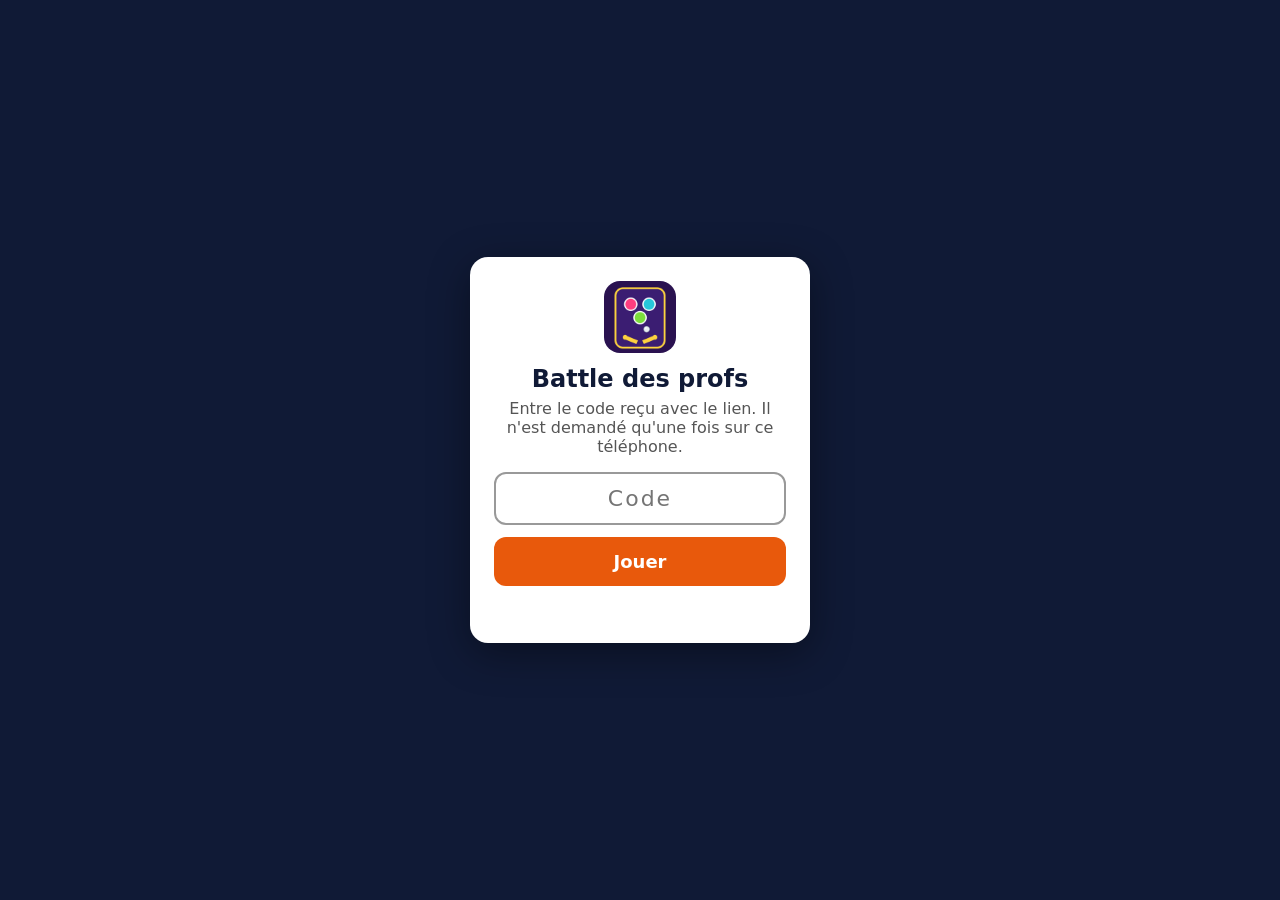
==== battle/index.html @ 33a09977 "Flipper : le bouton TILT devient un vrai TILT (1 s entre deux coups, ATTENTION au 3e en 5 s, TILT au" ====
<!doctype html>
<html lang="fr">
<head>
<script src="acces.js"></script>
<script src="installer.js"></script>
<meta charset="utf-8">
<meta name="viewport" content="width=device-width,initial-scale=1,viewport-fit=cover,maximum-scale=1,user-scalable=no">
<title>Battle des profs</title>
<meta name="theme-color" content="#101a36">
<link rel="manifest" href="manifest.webmanifest">
<link rel="icon" href="../icones/battle-192.png">
<link rel="apple-touch-icon" href="../icones/battle-180.png">
<meta name="apple-mobile-web-app-capable" content="yes">
<meta name="mobile-web-app-capable" content="yes">
<meta name="apple-mobile-web-app-title" content="Battle profs">
<style>
html,body,button,a,input,label,select{touch-action:manipulation}
:root{--fond:#101a36;--panneau:rgba(16,26,54,.92);--jaune:#ffd23f;--rouge:#ef3e4a;--vert:#2ec27e;--bleu:#3a86ff;--clair:#f4f1e8;--gris:#9aa6c4}
*{box-sizing:border-box}
html,body{margin:0;height:100%;overflow:hidden;overscroll-behavior:none;background:var(--fond);color:var(--clair);font:16px/1.35 system-ui,-apple-system,"Segoe UI",sans-serif;-webkit-user-select:none;user-select:none;-webkit-touch-callout:none}
body{position:fixed;inset:0}
canvas#jeu{position:fixed;inset:0;width:100%;height:100%;display:block;touch-action:none}
#sonde{position:fixed;top:0;left:0;padding-top:env(safe-area-inset-top);padding-bottom:env(safe-area-inset-bottom);visibility:hidden;pointer-events:none}
button,input{font:inherit;color:inherit}
button{cursor:pointer;-webkit-tap-highlight-color:transparent}
.ecran{position:fixed;inset:0;overflow-y:auto;-webkit-overflow-scrolling:touch;touch-action:pan-y;background:radial-gradient(circle at 50% 18%,rgba(44,78,170,.94),rgba(10,16,38,.96) 65%);padding:calc(env(safe-area-inset-top) + 8px) 16px calc(env(safe-area-inset-bottom) + 24px);display:none;text-align:center;z-index:5}
.ecran.on{display:block}
.boite{max-width:440px;margin:0 auto}
.eps-retour{display:inline-block;padding:6px 0;font:600 14px system-ui,-apple-system,sans-serif;color:var(--gris);text-decoration:none;float:left}
h1.titre{clear:both;margin:14px 0 0;font-size:40px;line-height:1;font-weight:900;letter-spacing:-.02em;text-transform:uppercase;color:var(--jaune);text-shadow:0 3px 0 #c2410c,0 6px 14px rgba(0,0,0,.5);transform:rotate(-3deg);animation:tampon .6s cubic-bezier(.2,1.6,.4,1) both}
.defi{margin:10px 0 6px;font-weight:700;color:var(--clair);opacity:.9}
.defi b{background:var(--rouge);color:#fff;padding:2px 8px;border-radius:999px;font-size:13px;letter-spacing:.04em;text-transform:uppercase;margin-right:6px}
@keyframes tampon{from{transform:scale(2.4) rotate(-12deg);opacity:0}to{transform:scale(1) rotate(-3deg);opacity:1}}
.boss{position:relative;margin:18px auto 10px;padding:16px 12px 14px;border-radius:22px;background:linear-gradient(160deg,#2b3a6b,#16224a);border:3px solid var(--jaune);box-shadow:0 10px 30px rgba(0,0,0,.45);animation:chute .8s .2s cubic-bezier(.2,1.5,.4,1) both}
@keyframes chute{from{transform:translateY(-120%) rotate(8deg);opacity:0}to{transform:none;opacity:1}}
.boss .lbl{font-weight:900;letter-spacing:.08em;color:var(--rouge);background:var(--jaune);display:inline-block;padding:3px 12px;border-radius:8px;transform:rotate(-2deg);animation:clign 1s 1s steps(2) infinite}
@keyframes clign{50%{background:#fff}}
.photo{width:132px;height:132px;border-radius:50%;object-fit:cover;border:5px solid var(--jaune);background:#fff;display:block;margin:12px auto 6px;box-shadow:0 0 0 6px rgba(255,210,63,.25)}
.boss .photo{animation:tourne 1s .6s cubic-bezier(.2,1.4,.4,1) both}
@keyframes tourne{from{transform:rotate(-540deg) scale(0)}to{transform:none}}
.couronne{position:absolute;left:50%;top:38px;font-size:40px;transform:translateX(-50%) rotate(-12deg);animation:couronne 1.6s 1.3s ease-in-out infinite both;z-index:2}
@keyframes couronne{0%,100%{transform:translate(-50%,0) rotate(-12deg)}50%{transform:translate(-50%,-8px) rotate(10deg)}}
.boss .nom{font-size:24px;font-weight:900;margin-top:4px;word-break:break-word}
.boss .sc{font-size:20px;font-weight:800;color:var(--jaune)}
.top{list-style:none;margin:8px auto 0;padding:0;text-align:left}
.top li{display:flex;gap:10px;align-items:center;padding:8px 12px;margin:6px 0;border-radius:12px;background:rgba(255,255,255,.08);animation:glisse .4s both}
.top li .rg{font-weight:900;width:26px;color:var(--jaune)}
.top li .n{flex:1;min-width:0;overflow:hidden;text-overflow:ellipsis;white-space:nowrap;font-weight:700}
.top li .s{font-weight:800;font-variant-numeric:tabular-nums}
.top li .d{font-size:12px;color:var(--gris);width:40px;text-align:right}
@keyframes glisse{from{transform:translateX(-40px);opacity:0}to{transform:none;opacity:1}}
.etat{font-size:13px;color:var(--gris);margin:8px 0}
.gros{display:block;width:100%;margin:14px 0 6px;padding:16px;border:0;border-radius:18px;background:var(--rouge);color:#fff;font-size:26px;font-weight:900;letter-spacing:.06em;box-shadow:0 6px 0 #9b1c26,0 10px 20px rgba(0,0,0,.4);text-transform:uppercase}
.gros:active{transform:translateY(4px);box-shadow:0 2px 0 #9b1c26}
.gros.pulse{animation:pulse 1.2s ease-in-out infinite}
@keyframes pulse{50%{transform:scale(1.04)}}
.btn{display:block;width:100%;margin:8px 0;padding:13px;border-radius:14px;border:2px solid rgba(255,255,255,.2);background:rgba(255,255,255,.08);font-weight:800;font-size:17px}
.btn.jaune{background:var(--jaune);color:#2a1a00;border-color:var(--jaune)}
.btn.vert{background:var(--vert);color:#fff;border-color:var(--vert)}
.btn:active{transform:scale(.97)}
.btn[disabled]{opacity:.5}
.aide{font-size:13px;color:var(--gris);margin:10px 0 0}
h2{font-size:15px;letter-spacing:.1em;text-transform:uppercase;color:var(--gris);margin:18px 0 4px}
.champ{width:100%;padding:13px 14px;border-radius:14px;border:2px solid rgba(255,255,255,.25);background:rgba(0,0,0,.25);font-size:18px;font-weight:700;text-align:center;-webkit-user-select:text;user-select:text}
.score-fin{font-size:46px;font-weight:900;color:var(--jaune);text-shadow:0 3px 0 #c2410c;margin:4px 0;font-variant-numeric:tabular-nums}
#dieu-ecran{background:radial-gradient(circle at 50% 12%,rgba(255,210,63,.35),rgba(30,60,140,.94) 45%,rgba(6,10,30,.97) 80%)}
.dieu-titre{color:#ffe9a8;text-shadow:0 0 18px rgba(255,210,63,.8),0 3px 0 #7a5a00;animation:tampon .7s cubic-bezier(.2,1.6,.4,1) both}
.dieu-eclair{font-size:64px;line-height:1;margin:6px 0;filter:drop-shadow(0 0 14px #7fd8ff);animation:pulse 1.2s ease-in-out infinite}
.dieu-reste{margin:6px 0 14px;font-weight:700;color:#dfe8ff}
.dieu-choix{display:grid;gap:10px}
.dieu-choix button{display:block;width:100%;padding:13px 14px;border-radius:16px;border:2px solid rgba(255,255,255,.3);background:rgba(255,255,255,.1);color:#fff;text-align:left}
.dieu-choix button b{display:block;font-size:20px;font-weight:900}.dieu-choix button small{display:block;font-size:14px;opacity:.85;margin-top:2px}
.dieu-choix .m-nuit{border-color:#ff2bd6;background:linear-gradient(90deg,rgba(255,43,214,.25),rgba(0,229,255,.2))}
.dieu-choix .m-goth{border-color:#b26bff;background:rgba(60,20,90,.55)}
.dieu-choix .m-valh{border-color:#ffd23f;background:linear-gradient(90deg,rgba(255,210,63,.25),rgba(127,216,255,.18))}
.dieu-choix button:active{transform:scale(.97)}
.bandeau{font-size:34px;font-weight:900;text-transform:uppercase;margin:24px 0 4px;line-height:1.05}
.bandeau.boss-n{color:var(--jaune);animation:tampon .7s cubic-bezier(.2,1.6,.4,1) both,arcenciel 1.5s .7s linear infinite}
@keyframes arcenciel{0%,100%{color:var(--jaune)}33%{color:#7cf}66%{color:#ff8fab}}
.msg{margin:10px 0;padding:10px;border-radius:12px;background:rgba(255,255,255,.1);font-weight:700}
.msg.ok{background:rgba(46,194,126,.25)}
.msg.ko{background:rgba(239,62,74,.25)}
.scene{position:relative;height:272px;margin:16px 0 6px}
.bulle{position:absolute;left:50%;top:0;transform:translateX(-50%);background:#fff;color:#1b1b1b;font-weight:900;font-size:19px;padding:10px 16px;border-radius:18px;max-width:300px;width:max-content;animation:bulle .5s .5s cubic-bezier(.2,1.6,.4,1) both;z-index:2}
.bulle:after{content:"";position:absolute;left:50%;bottom:-12px;border:12px solid transparent;border-top-color:#fff;border-bottom:0;margin-left:-12px}
@keyframes bulle{from{transform:translateX(-50%) scale(0)}to{transform:translateX(-50%) scale(1)}}
.moqueur{position:absolute;left:50%;top:78px;margin-left:-80px;width:160px;height:160px;animation:rebond .7s cubic-bezier(.3,0,.7,1) infinite alternate}
.moqueur .photo{width:160px;height:160px;margin:0;animation:gigote 1.4s ease-in-out infinite}
@keyframes rebond{from{transform:translateY(-20px)}to{transform:translateY(12px) scaleY(.92)}}
@keyframes gigote{0%{transform:rotate(-14deg)}25%{transform:rotate(12deg) scale(1.05)}50%{transform:rotate(-8deg)}70%{transform:rotate(360deg)}100%{transform:rotate(346deg)}}
.langue{position:absolute;left:50%;top:180px;font-size:34px;transform:translateX(-50%);animation:gigote 1s infinite}
.manque{color:var(--gris);font-weight:700}
.apercu{width:120px;height:120px;border-radius:50%;object-fit:cover;border:4px solid var(--jaune);margin:10px auto;display:none}
.photo-btn{position:relative;overflow:hidden}
.photo-btn input{position:absolute;inset:0;opacity:0;width:100%;height:100%}
#confettis{position:fixed;inset:0;pointer-events:none;z-index:6}
.recup{position:fixed;left:16px;right:16px;bottom:24px;z-index:50;background:#12352b;color:#fff;font-weight:700;text-align:center;padding:14px 16px;border-radius:14px;box-shadow:0 8px 24px #0008}
#pause{position:fixed;right:calc(env(safe-area-inset-right) + 8px);top:calc(env(safe-area-inset-top) + 8px);z-index:3;width:42px;height:42px;border-radius:12px;border:2px solid rgba(255,255,255,.25);background:rgba(16,26,54,.6);font-weight:900;font-size:16px;display:none}
/* bouton LANCER : petit, collé au bord droit (zone du couloir du lanceur), visible seulement quand une bille attend au lanceur */
#lancer{position:fixed;right:calc(env(safe-area-inset-right) + 3px);bottom:calc(env(safe-area-inset-bottom) + 3px);z-index:3;width:50px;height:50px;padding:0;border-radius:50%;border:2.5px solid #fff;background:radial-gradient(circle at 35% 30%,#ff8a95,#d61f2e 60%,#7a0f19);color:#fff;font-weight:900;font-size:9.5px;letter-spacing:-.01em;box-shadow:0 4px 0 #5a0a12,0 6px 14px rgba(0,0,0,.5);display:none;touch-action:none;-webkit-user-select:none;user-select:none;animation:pulse 1s ease-in-out infinite;line-height:1}
#tilt{position:fixed;z-index:3;display:none;width:70px;height:32px;margin:-16px 0 0 -35px;padding:0;border-radius:16px;border:2px solid rgba(255,255,255,.35);background:rgba(16,26,54,.7);color:#ffd23f;font-weight:900;font-size:14px;letter-spacing:.08em;touch-action:none}
#pause[style*="block"] ~ #tilt{display:block}
#tilt:active{background:#ffd23f;color:#101a36}
.quitter{margin:10px 0;padding:12px;border-radius:14px;background:rgba(255,210,63,.15);border:2px solid #ffd23f;text-align:center;font-weight:800}
.quitter .row{display:flex;gap:8px}.quitter .btn{margin:8px 0 0}
#lancer small{display:block;font-size:13px;margin-bottom:1px}
#lancer.charge{animation:none;transform:translateY(3px) scale(.95);box-shadow:0 1px 0 #5a0a12}
.cache{display:none!important}
/* les 3 boss à battre (accueil) et choix roi / reine (fin de partie) */
.boss3{margin:16px auto 6px;animation:chute .8s .2s cubic-bezier(.2,1.5,.4,1) both}
.boss3>.lbl{font-weight:900;letter-spacing:.08em;color:var(--rouge);background:var(--jaune);display:inline-block;padding:3px 12px;border-radius:8px;transform:rotate(-2deg);animation:clign 1s 1s steps(2) infinite}
.carte{position:relative;border-radius:20px;background:linear-gradient(160deg,#2b3a6b,#16224a);border:3px solid var(--bord,#9aa6c4);box-shadow:0 8px 22px rgba(0,0,0,.45);padding:6px 6px 10px;min-width:0}
.carte.r1{--bord:#ffd23f;margin:10px auto 10px;max-width:270px}
/* Accueil « L'ascension » (maquette 2 choisie par Kevin) : un chemin monte du garde au roi, Jouer collé en bas */
#accueil{background:linear-gradient(180deg,#2a0f3d 0,#4a1230 35%,#12040b 85%);padding-bottom:calc(env(safe-area-inset-bottom) + 100px)}
#accueil .haut{display:flex;justify-content:space-between;align-items:center;min-height:32px}
#accueil .eps-retour{float:none;padding:2px 0;font-size:13px;color:#ffd9c2}
#accueil #partage{border:0;border-radius:999px;padding:7px 12px;background:rgba(255,255,255,.14);color:#fff;font:800 13px system-ui,-apple-system,sans-serif}
#accueil .haut{position:relative}
#accueil #recomp{border:0;border-radius:999px;padding:7px 12px;background:rgba(255,210,63,.2);color:#ffd23f;font:800 13px system-ui,-apple-system,sans-serif;cursor:pointer}
#partage-menu{position:absolute;right:0;top:calc(100% + 6px);z-index:7;display:flex;flex-direction:column;gap:6px;padding:8px;border-radius:16px;background:#fff;box-shadow:0 10px 30px rgba(0,0,0,.45);min-width:190px}
#partage-menu[hidden]{display:none}
#partage-menu button,#partage-menu a{display:block;border:0;border-radius:10px;padding:11px 14px;text-align:left;font:800 15px system-ui,-apple-system,sans-serif;text-decoration:none;color:#2a0f3d;background:#f4eef8}
#partage-menu .wa{background:#25d366;color:#06301a}
#partage-menu .ins{background:#e8590c;color:#fff}
#accueil #partage i{display:inline-block;width:14px;height:14px;border-radius:50%;background:#25d366;vertical-align:-2px;margin-right:6px}
#accueil h1.titre{margin:8px 0 0;font-size:30px;color:#fff;transform:none;text-shadow:0 4px 0 #7d1019;animation:none}
#accueil .defi{margin:6px 0 0;font-size:13px;font-weight:800;color:var(--jaune);letter-spacing:.14em;text-transform:uppercase;opacity:1}
#accueil .etat{margin:4px 0 0;font-size:12px}
#accueil .etat:empty{display:none}
/* Accueil « L'ascension » (Kevin) : vrai petit chemin dans un décor fantasy sombre, du garde jusqu'au château */
/* Accueil « L'ascension » (Kevin) : tout tient sur un écran ; décor dessiné à la taille réelle (--k = échelle), titre dans le décor */
#accueil.decor{padding-bottom:0}
#accueil.decor h1.titre,#accueil.decor .defi{display:none}
#accueil.decor .etat{position:fixed;left:0;right:0;bottom:calc(env(safe-area-inset-bottom) + 84px);z-index:6;margin:0;color:#e9d8ff;text-shadow:0 1px 3px #000}
.chemin{position:relative;margin:2px -16px 0;overflow:hidden;animation:chute .8s .2s cubic-bezier(.2,1.5,.4,1) both;--k:1}
.chemin svg.decor{position:absolute;inset:0;width:100%;height:100%}
.chemin .ttl{position:absolute;left:0;right:0;top:calc(2px * var(--k));z-index:1;text-align:center;pointer-events:none}
.chemin .ttl b{display:block;font:900 calc(30px * var(--k))/1 system-ui,-apple-system,sans-serif;letter-spacing:.01em;text-transform:uppercase;color:#ffe7b0;text-shadow:0 3px 0 #5a0f14,0 0 18px rgba(255,110,40,.55)}
.chemin .ttl span{display:block;margin-top:calc(5px * var(--k));font:800 calc(12.5px * var(--k)) system-ui,-apple-system,sans-serif;letter-spacing:.16em;text-transform:uppercase;color:var(--jaune);text-shadow:0 1px 3px #000}
.chemin .torche{position:absolute;width:calc(8px * var(--k));height:calc(22px * var(--k));margin:calc(-22px * var(--k)) 0 0 calc(-4px * var(--k));background:linear-gradient(#5a3a1a,#2a1a0a);border-radius:2px}
.chemin .torche::before{content:"";position:absolute;left:50%;top:-12px;width:12px;height:16px;margin-left:-6px;border-radius:50% 50% 45% 45%;background:radial-gradient(circle at 50% 70%,#fff3b0,#ffb020 45%,#e5420f 75%,transparent 80%);filter:drop-shadow(0 0 8px #ff8a20);animation:flamme .35s ease-in-out infinite alternate}
.chemin .torche::after{content:"";position:absolute;left:50%;top:-30px;width:70px;height:70px;margin-left:-35px;border-radius:50%;background:radial-gradient(rgba(255,150,40,.32),transparent 65%);pointer-events:none}
@keyframes flamme{to{transform:scale(1.12,.9) rotate(4deg)}}
.chemin .b{position:absolute;display:flex;align-items:center;z-index:2}
.chemin canvas{display:block;filter:drop-shadow(0 8px 10px rgba(0,0,0,.55));animation:flotte 2.4s ease-in-out infinite}
.chemin .b1{top:calc(58px * var(--k));left:0;flex-direction:column}
.chemin .b2{top:calc(378px * var(--k));right:8px;flex-direction:row-reverse}
.chemin .b3{top:calc(562px * var(--k));left:8px}
.chemin .tag{zoom:max(.72,var(--k))}
.chemin .b2 canvas{animation-delay:-.8s}.chemin .b3 canvas{animation-delay:-1.6s}
.chemin .b1{--c:#ffd23f;--t:#5a3a00}.chemin .b2{--c:#ff8c1a;--t:#fff}.chemin .b3{--c:#c9d1de;--t:#26304a}
.chemin canvas{background:radial-gradient(circle at 50% 55%,color-mix(in srgb,var(--c) 45%,transparent),transparent 62%)}
/* étiquettes : petites, titre du personnage dans un bandeau couleur du rang assombrie, n° en médaille */
.chemin .tag{position:relative;background:#fbf4ea;color:#2a0f3d;border:2px solid var(--c);border-radius:11px;padding:0 0 4px;text-align:center;box-shadow:0 6px 0 rgba(0,0,0,.35),0 0 18px color-mix(in srgb,var(--c) 40%,transparent);min-width:96px;max-width:130px}
.chemin .b1 .tag{margin-top:-16px;min-width:120px}
.chemin .vide .tag{opacity:.85;border-style:dashed}
.chemin .tag em{position:absolute;z-index:2;left:-10px;top:-10px;width:22px;height:22px;border-radius:50%;background:var(--c);color:var(--t);border:2px solid #fff;font:900 11px/18px system-ui,-apple-system,sans-serif;font-style:normal;box-shadow:0 3px 8px rgba(0,0,0,.4)}
.chemin .tag i{display:block;margin-bottom:3px;padding:4px 8px 3px 13px;border-radius:9px 9px 0 0;background:linear-gradient(color-mix(in srgb,var(--c) 72%,#000),color-mix(in srgb,var(--c) 42%,#000));color:#fff4e0;font:900 13px/1.05 Georgia,"Times New Roman",serif;font-style:normal;text-transform:uppercase;letter-spacing:.06em;text-shadow:0 1px 2px #000}
.chemin .b1 .tag i{font-size:16px;padding-left:10px}
.chemin .tag b{display:block;padding:0 7px;font-size:13px;font-weight:900;line-height:1.1;word-break:break-word}.chemin .b1 .tag b{font-size:15px}
/* intronisation : le nouveau boss bat les boss un par un sur le chemin, puis prend la place du dernier battu */
.intro-calque{position:absolute;inset:0;z-index:5;pointer-events:none}
.chemin .chateau{position:absolute;right:6px;top:calc(60px * var(--k));width:calc(150px * var(--k));height:calc(180px * var(--k));z-index:1;border:0;background:transparent;-webkit-tap-highlight-color:transparent}
.chemin .rumeur{position:absolute;right:10px;top:calc(250px * var(--k));z-index:4;max-width:220px;padding:8px 12px;border-radius:12px;background:rgba(20,6,30,.92);border:2px solid #b26bff;color:#e9d8ff;font:800 13px/1.3 system-ui,-apple-system,sans-serif;text-align:center;box-shadow:0 0 18px rgba(178,107,255,.5);animation:glisse .3s both}
.chemin .rumeur small{font-weight:700;color:#c9a8f0}
.chemin .secret-btn{position:absolute;right:calc(20px * var(--k));top:calc(232px * var(--k));z-index:3;padding:5px 10px;border-radius:999px;border:2px solid #ffcf4a;background:rgba(30,12,4,.9);color:#ffe9a8;font:900 12px system-ui,-apple-system,sans-serif;box-shadow:0 0 14px rgba(255,207,74,.55);animation:pulse 1.6s ease-in-out infinite}
.chemin .secret-btn.dieu{border-color:#7fd8ff;color:#dff4ff;box-shadow:0 0 14px rgba(127,216,255,.6)}
.chemin .secret{position:absolute;left:50%;top:50%;transform:translate(-50%,-50%);z-index:8;width:min(320px,88%);max-height:72%;overflow:auto;padding:14px 14px 10px;border-radius:16px;background:rgba(18,8,4,.96);border:2px solid #ffcf4a;color:#fff3d6;font:700 14px/1.3 system-ui,-apple-system,sans-serif;box-shadow:0 0 30px rgba(255,207,74,.45)}
.chemin .secret.dieu{border-color:#7fd8ff;box-shadow:0 0 30px rgba(127,216,255,.5)}
.chemin .secret h3{margin:0 0 10px;text-align:center;font:900 18px Georgia,"Times New Roman",serif;color:#ffcf4a}
.chemin .secret.dieu h3{color:#7fd8ff}
.chemin .secret .l{display:flex;align-items:center;gap:8px;padding:6px 8px;border-radius:10px}
.chemin .secret .l:nth-child(even){background:rgba(255,255,255,.05)}
.chemin .secret .l em{font-style:normal;min-width:30px;text-align:center;font-weight:900;color:#ffcf4a}
.chemin .secret .l b{flex:1;overflow:hidden;text-overflow:ellipsis;white-space:nowrap}
.chemin .secret .l span{font-weight:900;color:#ffe9a8}
.chemin .secret .l.moi{background:rgba(255,207,74,.18);outline:1px solid rgba(255,207,74,.6)}
.chemin .secret .sep{margin:10px 0 4px;font:900 11px system-ui,sans-serif;letter-spacing:.08em;text-transform:uppercase;color:#c9a888;text-align:center}
.chemin .secret small{display:block;margin-top:10px;text-align:center;color:#c9a888;font-weight:700}
.chemin .secret button{display:block;margin:10px auto 0;padding:8px 22px;border-radius:999px;border:0;background:#ffcf4a;color:#2a1408;font:900 14px system-ui,sans-serif}
.heros{position:absolute;left:0;top:0;display:flex;flex-direction:column;align-items:center;will-change:transform}
.heros canvas{animation:none;background:radial-gradient(circle at 50% 55%,rgba(255,240,170,.55),transparent 62%);filter:drop-shadow(0 0 14px rgba(255,220,120,.8)) drop-shadow(0 8px 10px rgba(0,0,0,.55))}
.heros b{position:relative;margin-top:-10px;padding:3px 10px;border-radius:999px;background:#ffd23f;color:#2a0f3d;font:900 13px system-ui,-apple-system,sans-serif;box-shadow:0 3px 0 #7a5200;white-space:nowrap}
.i-bul{position:absolute;max-width:190px;transform:translate(-50%,-100%);background:linear-gradient(180deg,#fbf0d4,#efdcae);color:#3a1d08;border:2px solid #6b4416;border-radius:10px;padding:6px 10px;font:italic 800 13.5px/1.2 Georgia,"Times New Roman",serif;text-align:center;box-shadow:0 4px 0 rgba(0,0,0,.4)}
.i-bul::after{content:"";position:absolute;left:50%;bottom:-8px;margin-left:-6px;border:6px solid transparent;border-top-color:#6b4416;border-bottom:0}
.i-boom{position:absolute;transform:translate(-50%,-50%);font:900 30px/1 Georgia,"Times New Roman",serif;color:#fff2a8;-webkit-text-stroke:2px #3a0a0a;text-shadow:0 4px 0 #3a0a0a,0 0 20px var(--c,#ff8a20);white-space:nowrap;letter-spacing:.02em}
.i-ecl{position:absolute;width:8px;height:8px;margin:-4px 0 0 -4px;border-radius:50%;background:var(--c,#ffd23f);box-shadow:0 0 8px var(--c,#ffd23f)}
.i-annonce{position:absolute;left:50%;top:46%;transform:translate(-50%,-50%);width:86%;text-align:center;font:900 26px/1.05 Georgia,"Times New Roman",serif;text-transform:uppercase;color:#ffe7b0;text-shadow:0 3px 0 #5a0f14,0 0 22px rgba(255,110,40,.8)}
.i-annonce small{display:block;margin-top:6px;font:800 13px system-ui,-apple-system,sans-serif;letter-spacing:.14em;color:var(--jaune)}
.i-passer{position:fixed;left:50%;bottom:calc(env(safe-area-inset-bottom) + 96px);transform:translateX(-50%);z-index:9;pointer-events:auto;border:2px solid #2a0f3d;border-radius:999px;padding:12px 26px;background:#ffd23f;color:#2a0f3d;font:900 17px system-ui,-apple-system,sans-serif;letter-spacing:.03em;box-shadow:0 5px 0 #b38a00,0 10px 24px rgba(0,0,0,.55);white-space:nowrap} /* Kevin (04/11/2026) : gros bouton bien visible pour passer l'animation */
.i-passer:active{transform:translateX(-50%) translateY(3px);box-shadow:0 2px 0 #b38a00}
.i-couronne{position:absolute;font-size:34px;line-height:1;transform:translate(-50%,-50%)}
.i-proj{position:absolute;font-size:30px;line-height:1;transform:translate(-50%,-50%);filter:drop-shadow(0 3px 3px rgba(0,0,0,.5))}
.i-coiffe{position:absolute;filter:drop-shadow(0 6px 6px rgba(0,0,0,.5))}
.i-onde{position:absolute;width:60px;height:60px;border-radius:50%;border:4px solid #fff;box-shadow:0 0 14px #fff;transform:translate(-50%,-50%)}
.i-sceau{position:absolute;padding:9px 16px 9px 14px;border-radius:3px;background:linear-gradient(180deg,#f7e9c4,#e6cc92);color:#5a0f14;border:2px solid #7a5222;font:900 17px/1 Georgia,"Times New Roman",serif;letter-spacing:.12em;text-align:center;box-shadow:0 6px 0 rgba(0,0,0,.35),inset 0 0 12px rgba(122,82,34,.35);transform:translate(-50%,-50%)}
.i-sceau::after{content:"⚔";position:absolute;right:-14px;bottom:-12px;width:28px;height:28px;border-radius:50%;background:radial-gradient(circle at 40% 35%,#d4343f,#8a0f18 70%);color:#ffd9a0;font-size:14px;line-height:28px;letter-spacing:0;box-shadow:0 2px 4px rgba(0,0,0,.5)}
.i-taille{position:absolute;width:110px;height:110px;border-radius:50%;border-top:7px solid #fff;border-left:3px solid transparent;filter:drop-shadow(0 0 6px #bfe3ff) drop-shadow(0 0 14px #7fc4ff)}
.i-ver{position:absolute;border-radius:50%;border:8px solid #b9803f;background:radial-gradient(circle,#120603 0 40%,transparent 41%),repeating-conic-gradient(#f4e8cc 0 7deg,#6e3514 7deg 16deg);box-shadow:0 0 0 6px #d9a55a,0 10px 24px rgba(0,0,0,.6)}
.i-confetti{position:absolute;width:8px;height:12px;border-radius:2px}
.chemin .b.nouveau canvas{animation:sacre 1.1s ease-in-out 3,flotte 2.4s ease-in-out 3.3s infinite}
@keyframes sacre{50%{filter:drop-shadow(0 0 22px #ffd23f) drop-shadow(0 8px 10px rgba(0,0,0,.55));transform:scale(1.06)}}
.chemin .tag span{font-size:10.5px;font-weight:800;color:#7a4a5a;font-variant-numeric:tabular-nums}
.barre{position:fixed;left:0;right:0;bottom:0;z-index:6;padding:12px 16px calc(env(safe-area-inset-bottom) + 14px);background:linear-gradient(transparent,rgba(20,6,20,.85) 30%)}
.barre .gros{max-width:440px;margin:0 auto;background:var(--jaune);color:#2a0f3d;font-size:24px;letter-spacing:.08em;box-shadow:0 6px 0 #b38a00,0 12px 24px rgba(0,0,0,.4)}
.barre .gros:active{box-shadow:0 2px 0 #b38a00}
/* Kevin (04/11/2026) : Jouer à gauche, Classement général à droite */
.barre .deux{display:flex;gap:10px;max-width:440px;margin:0 auto}
.barre .deux .gros{flex:1 1 0;min-width:0;margin:0;display:flex;align-items:center;justify-content:center;min-height:60px;padding:8px 6px}
#general{background:#3a1452;color:#ffd23f;border:2px solid #ffd23f;font-size:15px;line-height:1.1;letter-spacing:.04em;box-shadow:0 6px 0 #1c0628,0 12px 24px rgba(0,0,0,.4)}
#general:active{box-shadow:0 2px 0 #1c0628}
#maj-ecran{position:fixed;inset:0;z-index:22;display:flex;align-items:center;justify-content:center;padding:calc(env(safe-area-inset-top) + 12px) 14px calc(env(safe-area-inset-bottom) + 12px);background:rgba(10,3,14,.8)}
#maj-ecran[hidden]{display:none}
#maj-ecran .cadre{width:min(400px,100%);max-height:100%;overflow:auto;padding:18px 16px 16px;border-radius:20px;background:radial-gradient(circle at 50% 0,#5a1a6e,#2a0f3d 55%,#12040b);border:3px solid #ffd23f;color:#fff3d6;text-align:center;box-shadow:0 0 0 6px rgba(255,210,63,.15),0 16px 44px rgba(0,0,0,.7);font:700 15px/1.35 system-ui,-apple-system,sans-serif;animation:chute .7s cubic-bezier(.2,1.5,.4,1) both}
#maj-ecran .cloche{font-size:40px;line-height:1}
#maj-ecran h3{margin:6px 0 4px;font:900 22px Georgia,"Times New Roman",serif;color:#ffd23f;text-shadow:0 3px 0 #7d1019;text-transform:uppercase;letter-spacing:.03em}
#maj-ecran .date{margin:0 0 12px;font-size:12px;color:#c9a8d8;letter-spacing:.1em;text-transform:uppercase}
#maj-ecran .item{display:flex;gap:10px;align-items:flex-start;text-align:left;margin:8px 0;padding:10px 12px;border-radius:12px;background:rgba(255,255,255,.07);border:1px solid rgba(255,210,63,.25)}
#maj-ecran .item i{font-style:normal;font-size:22px;line-height:1.1}
#maj-ecran .item b{display:block;color:#ffd23f;margin-bottom:2px}
#maj-ecran .item span{font-weight:600;color:#f1e3ff;font-size:14px}
#maj-ecran .actions{display:flex;gap:10px;margin-top:14px}
#maj-ecran .actions button{flex:1 1 0;min-width:0;padding:13px 8px;border-radius:14px;font:900 15px system-ui,-apple-system,sans-serif}
#maj-ecran .voir{background:#3a1452;color:#ffd23f;border:2px solid #ffd23f}
#maj-ecran .go{border:0;background:#ffd23f;color:#2a0f3d;box-shadow:0 5px 0 #b38a00}
#general-ecran{position:fixed;inset:0;z-index:21;display:flex;align-items:center;justify-content:center;padding:calc(env(safe-area-inset-top) + 12px) 14px calc(env(safe-area-inset-bottom) + 12px);background:rgba(10,3,14,.78)}
#general-ecran[hidden]{display:none}
#general-ecran .cadre{width:min(420px,100%);max-height:100%;display:flex;flex-direction:column;border-radius:18px;background:linear-gradient(180deg,#2a0f3d,#12040b);border:2px solid #ffd23f;color:#fff3d6;box-shadow:0 14px 40px rgba(0,0,0,.6);font:700 15px/1.3 system-ui,-apple-system,sans-serif}
#general-ecran h3{margin:0;padding:14px 14px 4px;text-align:center;font:900 21px Georgia,"Times New Roman",serif;color:#ffd23f}
#general-ecran .info{margin:0 14px 8px;text-align:center;font-size:12px;color:#c9a8d8;font-weight:700}
#general-ecran .liste{flex:1;overflow:auto;padding:0 10px}
#general-ecran .l{display:flex;align-items:center;gap:10px;padding:8px 10px;border-radius:10px}
#general-ecran .l:nth-child(even){background:rgba(255,255,255,.05)}
#general-ecran .l em{font-style:normal;min-width:30px;text-align:right;font-weight:900;color:#ffd23f;font-variant-numeric:tabular-nums}
#general-ecran .l b{flex:1;min-width:0;overflow:hidden;text-overflow:ellipsis;white-space:nowrap}
#general-ecran .l span{font-weight:900;color:#ffe9a8;font-variant-numeric:tabular-nums}
#general-ecran .l.p1{background:rgba(255,210,63,.16)}
#general-ecran .l.p1 b,#general-ecran .l.p1 span{color:#ffd23f}
#general-ecran .l.moi{outline:1px solid rgba(255,210,63,.7);background:rgba(255,210,63,.22)}
#general-ecran .dieu{display:flex;flex-direction:column;align-items:center;margin:0 10px 8px;padding:6px 0 10px;border-radius:14px;background:radial-gradient(circle at 50% 40%,rgba(127,216,255,.28),rgba(255,210,63,.08) 60%,transparent 75%)}
#general-ecran .dieu[hidden]{display:none}
#general-ecran .dieu canvas{width:120px;height:150px;display:block}
#general-ecran .dieu b{margin-top:2px;font:900 19px Georgia,"Times New Roman",serif;color:#ffd23f}
#general-ecran .dieu small{font-size:12px;color:#9fe0ff;font-weight:800;letter-spacing:.04em}
#general-ecran .vide{padding:20px 10px;text-align:center;color:#c9a8d8}
#general-ecran .fermer{margin:10px 14px 14px;padding:12px;border:0;border-radius:12px;background:#ffd23f;color:#2a0f3d;font:900 16px system-ui,-apple-system,sans-serif}
.carte.r2{--bord:#ff8c1a}
.carte.r3{--bord:#c9d1de}
.carte.vide{opacity:.75;border-style:dashed}
.duo{display:grid;grid-template-columns:1fr 1fr;gap:10px}
.carte canvas{display:block;margin:0 auto;max-width:100%;animation:flotte 2.4s ease-in-out infinite}
.carte.r2 canvas{animation-delay:-.8s}.carte.r3 canvas{animation-delay:-1.6s}
@keyframes flotte{50%{transform:translateY(-5px) rotate(1.5deg)}}
.carte .rg{position:absolute;left:8px;top:8px;font-weight:900;font-size:13px;background:var(--bord);color:#16224a;border-radius:999px;padding:2px 8px}
.carte .tb{font-weight:900;text-transform:uppercase;letter-spacing:.05em;color:var(--bord);font-size:14px}
.carte.r1 .tb{font-size:18px}
.carte .nom{font-size:17px;font-weight:900;word-break:break-word;line-height:1.15}
.carte.r1 .nom{font-size:23px}
.carte .sc{font-size:15px;font-weight:800;color:var(--jaune);font-variant-numeric:tabular-nums}
.carte.r1 .sc{font-size:19px}
.genre{display:grid;grid-template-columns:1fr 1fr;gap:8px;margin:8px 0}
.genre label{display:flex;align-items:center;justify-content:center;gap:6px;padding:12px 4px;border-radius:14px;border:2px solid rgba(255,255,255,.25);background:rgba(255,255,255,.08);font-weight:800;font-size:15px;line-height:1.15}
.genre input{width:20px;height:20px;margin:0;accent-color:#ffd23f}
.genre label.on{background:var(--jaune);color:#2a1a00;border-color:var(--jaune)}
.genre.manque-choix label{border-color:var(--rouge);animation:pulse .5s 2}
.portrait-fin{display:block;margin:6px auto 0}
#cadre{position:fixed;inset:0;z-index:50;background:rgba(6,10,26,.985);display:flex;align-items:center;justify-content:center;padding:calc(env(safe-area-inset-top) + 10px) 16px calc(env(safe-area-inset-bottom) + 10px);overflow-y:auto}
.cadre-boite{width:100%;max-width:360px;text-align:center}.cadre-boite b{display:block;font-size:20px;color:var(--jaune)}.cadre-boite span{display:block;font-size:14px;color:var(--gris);margin:4px 0 6px}
#cadre-grand{display:block;margin:0 auto;cursor:grab}.cadre-mini{display:flex;justify-content:center;gap:10px;margin:4px 0}.cadre-mini canvas{background:rgba(255,255,255,.06);border-radius:10px}
#cadre-zoom{width:90%;margin:10px auto;accent-color:#ffd23f}.cadre-bt{display:grid;grid-template-columns:1fr 1.4fr;gap:10px}.cadre-bt .btn{margin:0}
.btn-son,.btn-mus,.btn-sec{width:auto;display:inline-block;padding:9px 18px;font-size:16px}
.btn-mus,.btn-sec{padding:9px 14px}.btn-mus:disabled{opacity:.45}
.btn-son.coupe,.btn-mus.coupe,.btn-sec.coupe{border-color:#ffd23f;color:#ffd23f}
.btn-sec.refuse{border-style:dashed}
/* Bienvenue (1re ouverture) : parchemin du château, les trois boss autour */
#bienvenue{position:fixed;inset:0;z-index:20;display:flex;align-items:center;justify-content:center;padding:calc(env(safe-area-inset-top) + 12px) 14px calc(env(safe-area-inset-bottom) + 12px);background:radial-gradient(circle at 50% 30%,rgba(90,40,160,.96),rgba(8,10,30,.98) 70%);overflow-y:auto;animation:bvIn .5s ease-out both}
#bienvenue .bv{position:relative;width:min(440px,100%);text-align:center;color:var(--clair)}
#bienvenue .bv-boss{display:flex;justify-content:center;align-items:flex-end;gap:4px;margin:0 0 -6px}
#bienvenue .bv-boss canvas{width:96px;height:96px;filter:drop-shadow(0 6px 10px rgba(0,0,0,.6));animation:bvBoss .7s cubic-bezier(.2,1.5,.4,1) both}
#bienvenue .bv-boss canvas:nth-child(2){width:132px;height:132px;animation-delay:.35s}
#bienvenue .bv-boss canvas:nth-child(1){animation-delay:.15s}#bienvenue .bv-boss canvas:nth-child(3){animation-delay:.55s}
#bienvenue .bv-carte{position:relative;background:linear-gradient(180deg,#1b2552,#101a36);border:3px solid var(--jaune);border-radius:22px;padding:20px 18px 18px;box-shadow:0 0 0 6px rgba(255,210,63,.15),0 18px 50px rgba(0,0,0,.6)}
#bienvenue .bv-k{display:inline-block;background:var(--rouge);color:#fff;font-weight:900;font-size:12px;letter-spacing:.14em;text-transform:uppercase;padding:4px 12px;border-radius:999px;transform:rotate(-2deg)}
#bienvenue h2{margin:10px 0 2px;font-size:clamp(30px,9vw,42px);line-height:.95;font-weight:900;text-transform:uppercase;letter-spacing:.02em;color:var(--jaune);text-shadow:0 3px 0 #b8860b,0 0 24px rgba(255,210,63,.45)}
#bienvenue .bv-l{margin:12px 0 0;font-size:16px;line-height:1.4;opacity:0;transform:translateY(8px);animation:bvL .5s ease-out forwards}
#bienvenue .bv-l b{color:var(--jaune)} #bienvenue .bv-l em{font-style:normal;color:#ff8a95;font-weight:800}
#bienvenue .bv-mois{margin-top:14px;padding:10px 12px;border:2px dashed rgba(255,210,63,.6);border-radius:14px;background:rgba(255,210,63,.08)}
#bienvenue .bv-rec{display:block;margin-top:4px;font-size:21px;font-weight:900;letter-spacing:.02em;background:linear-gradient(90deg,#ffd23f,#ff8a95,#b26bff,#3a86ff,#ffd23f);background-size:300% 100%;-webkit-background-clip:text;background-clip:text;color:transparent;animation:bvArc 4s linear infinite}
#bienvenue .bv-chut{font-size:13px;color:var(--gris);font-style:italic}
#bienvenue .gros{margin-top:16px;font-size:21px;opacity:0;animation:bvL .5s ease-out forwards}
#bienvenue .bv-cof{position:absolute;right:-6px;top:-18px;font-size:34px;animation:bvCof 1.8s ease-in-out infinite;transform-origin:50% 80%}
@keyframes bvIn{from{opacity:0}}@keyframes bvBoss{from{opacity:0;transform:translateY(40px) scale(.6)}}@keyframes bvL{to{opacity:1;transform:none}}
@keyframes bvArc{to{background-position:300% 0}}@keyframes bvCof{0%,100%{transform:rotate(-8deg)}50%{transform:rotate(8deg) scale(1.1)}}
@media (prefers-reduced-motion:reduce){#bienvenue *,#bienvenue{animation:none!important;opacity:1!important;transform:none!important}}
canvas#jeu{transform-origin:50% 50%;backface-visibility:hidden;-webkit-backface-visibility:hidden}
</style>
</head>
<body>
<canvas id="jeu"></canvas>
<div id="sonde"></div>
<button id="pause" aria-label="Pause">II</button>
<button id="tilt" aria-label="Tilt : secouer le flipper">TILT</button>
<button id="lancer" aria-label="Lancer la balle"><small>▲</small>LANCER</button>
<canvas id="confettis"></canvas>

<section id="accueil" class="ecran on">
  <div class="boite">
    <div class="haut" id="haut"><a class="eps-retour" href="jeux/">‹ Les jeux</a><button type="button" id="recomp">🎁 Récompenses</button></div>
    <h1 class="titre">Battle des profs</h1>
    <div class="defi">Novembre · grimpe jusqu'au trône</div>
    <div class="etat" id="etat"></div>
    <div id="bloc-boss"></div>
    <div class="barre"><div class="deux"><button class="gros" id="jouer">▶ Jouer</button><button class="gros" id="general" type="button">🏆 Classement<br>général</button></div></div>
  </div>
</section>

<div id="general-ecran" hidden role="dialog" aria-label="Classement général">
  <div class="cadre"><h3>🏆 Classement général</h3><div class="info" id="general-info"></div><div class="dieu" id="general-dieu" hidden><canvas id="general-dieu-portrait"></canvas><b id="general-dieu-nom"></b><small id="general-dieu-titre"></small></div><div class="liste" id="general-liste"></div><button class="fermer" type="button" id="general-fermer">Fermer</button></div>
</div>

<div id="maj-ecran" hidden role="dialog" aria-label="Mise à jour">
  <div class="cadre"><div class="cloche">📯</div><h3>Attention, mise à jour !</h3><div class="quoi" id="maj-quoi"></div>
  <div class="actions"><button type="button" class="voir" id="maj-general">🏆 Voir le classement général</button><button type="button" class="go" id="maj-jouer">▶ Jouer</button></div></div>
</div>

<section id="pause-ecran" class="ecran">
  <div class="boite">
    <div class="bandeau">Temps mort</div>
    <div class="quitter" id="quitter" hidden>Quitter la partie ?<div class="row"><button class="btn" type="button" id="quitter-oui">Oui</button><button class="btn" type="button" id="quitter-non">Non</button></div></div>
    <button class="gros" id="reprendre">Reprendre la partie</button>
    <button class="btn" type="button" id="recommencer">Nouvelle partie</button>
    <button class="btn btn-son" type="button">🔊 Son activé</button> <button class="btn btn-mus" type="button">🎵 Musique</button> <button class="btn btn-sec" type="button">📳 Secousses</button>
    <button class="btn" id="abandon">Abandonner la partie</button>
  </div>
</section>

<section id="fin" class="ecran">
  <div class="boite" id="fin-boite"></div>
</section>

<script>
'use strict';
const JEU = 'flipper-2026-11e'; // changer ce nom = classement remis à zéro (Kevin, 24/10, 27/10, 29/10 puis 01/11/2026 : ouverture aux collègues : places en cascade ; l'ancien reste dans le tableur)
const URL_SCRIPT = (() => { try { return localStorage.getItem('eps-script') || ''; } catch (e) { return ''; } })();
const CODE = (() => { try { return localStorage.getItem('eps-code') || ''; } catch (e) { return ''; } })();
const TEST = (() => { try { return new URLSearchParams(location.search).get('test') || ''; } catch (e) { return ''; } })(); // ?test=valh ou ?test=dieu : Kevin essaie le Valhalla, rien n'est envoyé au classement
const CLASSEMENT_OK = !!(URL_SCRIPT && CODE) && !TEST;

const $ = id => document.getElementById(id);
function esc(s) { return String(s ?? '').replace(/[&<>"']/g, c => ({ '&': '&amp;', '<': '&lt;', '>': '&gt;', '"': '&quot;', "'": '&#39;' }[c])); }
function lsGet(k, d) { try { const v = localStorage.getItem(k); return v == null ? d : JSON.parse(v); } catch (e) { return d; } }
function lsSet(k, v) { try { localStorage.setItem(k, JSON.stringify(v)); } catch (e) {} }
function lsGetTxt(k) { try { return localStorage.getItem(k) || ''; } catch (e) { return ''; } }
function lsSetTxt(k, v) { try { localStorage.setItem(k, v); } catch (e) {} }
const fmt = n => Math.round(n).toLocaleString('fr-FR').replace(/ | /g, ' ');
const rnd = (a, b) => a + Math.random() * (b - a);
const pick = a => a[Math.floor(Math.random() * a.length)];
const photoOk = p => typeof p === 'string' && /^data:image\/(jpeg|jpg|png|webp);base64,[A-Za-z0-9+/=]+$/.test(p);

// Avatar de remplacement (prof à moustache avec sifflet)
const AVATAR = 'data:image/svg+xml,' + encodeURIComponent(`<svg xmlns="http://www.w3.org/2000/svg" width="120" height="120" viewBox="0 0 120 120"><rect width="120" height="120" fill="#3a86ff"/><circle cx="60" cy="66" r="38" fill="#f2c79b"/><path d="M22 52 Q60 8 98 52 Q60 36 22 52Z" fill="#ef3e4a"/><rect x="18" y="48" width="84" height="8" rx="4" fill="#c1121f"/><rect x="34" y="58" width="22" height="13" rx="5" fill="#111"/><rect x="64" y="58" width="22" height="13" rx="5" fill="#111"/><rect x="55" y="62" width="10" height="3" fill="#111"/><path d="M38 84 Q49 76 60 84 Q71 76 82 84 Q71 92 60 87 Q49 92 38 84Z" fill="#5a3311"/><circle cx="60" cy="98" r="6" fill="#bbb" stroke="#555" stroke-width="2"/><path d="M60 104 L60 120" stroke="#ffd23f" stroke-width="3"/></svg>`);

// ---------------------------------------------------------------- Son
// Tout est synthétisé en WebAudio. Sur iPhone, le contexte audio doit être créé / relancé PENDANT un geste
// (touchend, pointerdown, keydown) ; il peut aussi être « interrupted » après un passage en arrière-plan.
// navigator.audioSession.type = 'playback' (iOS 17+) fait passer le son même avec le bouton silencieux ;
// sur les iOS plus anciens, un <audio> silencieux en boucle bascule la session audio en mode « lecture ».
// Kevin (v8) : bruitages refaits dans un style « jeu mobile viral » (plucks accordés sur la musique, pops, pièces,
// whooshs, bass drops, montées, foule « yeah ») + une musique par mode, générée en direct (séquenceur planifié à l'avance).
// Graphe : SFX ─┐                       (ECHO : petit écho « paillettes » pour les plucks / cloches)
//         MUSF (passe-bas des transitions) → MUSDUCK (atténuation sous les annonces) → MUSB (musique on/off) ─┤→ MASTER (son on/off) → limiteur → sortie
let AC = null, MASTER = null, SFX = null, ECHO = null, MUSF = null, MUSDUCK = null, MUSB = null, BRUIT = null, TAMB = null, ORGUE_W = null;
let deverrouille = false, audioHtml = null, muet = !!lsGet('battle-muet', false), musiqueOn = lsGet('battle-musique', true) !== false;
let DEC = 0, horsLigne = false; // DEC / horsLigne : rendu hors ligne (OfflineAudioContext) pour les tests de niveau
const VOIX = [], MAX_VOIX = 40, DERN = {}, VOL_MASTER = 0.6, VOL_MUS = 0.5;
const SILENCE = (() => { // WAV 8 bits mono de 0,1 s de silence, en data URI
  const n = 4410, b = new Uint8Array(44 + n), dv = new DataView(b.buffer), w = (o, s) => { for (let i = 0; i < s.length; i++) b[o + i] = s.charCodeAt(i); };
  w(0, 'RIFF'); dv.setUint32(4, 36 + n, true); w(8, 'WAVE'); w(12, 'fmt '); dv.setUint32(16, 16, true); dv.setUint16(20, 1, true); dv.setUint16(22, 1, true);
  dv.setUint32(24, 44100, true); dv.setUint32(28, 44100, true); dv.setUint16(32, 1, true); dv.setUint16(34, 8, true); w(36, 'data'); dv.setUint32(40, n, true); b.fill(128, 44);
  let s = ''; for (let i = 0; i < b.length; i++) s += String.fromCharCode(b[i]); return 'data:audio/wav;base64,' + btoa(s);
})();
function sessionLecture() { try { const s = navigator.audioSession; if (s && s.type !== 'playback') s.type = 'playback'; } catch (e) {} }
function relancer() { try { if (AC && AC.state !== 'running' && !document.hidden) { const p = AC.resume(); if (p && p.catch) p.catch(() => {}); } } catch (e) {} }
function construireGraphe(ac) { // bus, limiteur, écho, bruit blanc, batterie pré-calculée, timbre d'orgue
  const comp = ac.createDynamicsCompressor(); // limiteur : musique + plusieurs sons à la fois sans saturer
  comp.threshold.value = -14; comp.knee.value = 6; comp.ratio.value = 12; comp.attack.value = 0.002; comp.release.value = 0.2;
  MASTER = ac.createGain(); MASTER.gain.value = muet && !horsLigne ? 0 : VOL_MASTER; MASTER.connect(comp); comp.connect(ac.destination);
  SFX = ac.createGain(); SFX.gain.value = 1; SFX.connect(MASTER);
  ECHO = ac.createGain(); ECHO.gain.value = 0.2;
  const dl = ac.createDelay(1), fb = ac.createGain(), lp = ac.createBiquadFilter(); dl.delayTime.value = 0.17; fb.gain.value = 0.32; lp.type = 'lowpass'; lp.frequency.value = 3800;
  ECHO.connect(dl); dl.connect(lp); lp.connect(fb); fb.connect(dl); lp.connect(SFX);
  MUSF = ac.createBiquadFilter(); MUSF.type = 'lowpass'; MUSF.frequency.value = 18000; MUSF.Q.value = 1.2;
  MUSDUCK = ac.createGain(); MUSB = ac.createGain(); MUSB.gain.value = musiqueOn ? VOL_MUS : 0;
  MUSF.connect(MUSDUCK); MUSDUCK.connect(MUSB); MUSB.connect(MASTER);
  BRUIT = ac.createBuffer(1, ac.sampleRate, ac.sampleRate);
  const d = BRUIT.getChannelData(0); for (let i = 0; i < d.length; i++) d[i] = Math.random() * 2 - 1;
  TAMB = creerTambours(ac);
  const re = new Float32Array([0, 1, 0.75, 0.45, 0.5, 0.2, 0.25, 0, 0.12]); ORGUE_W = ac.createPeriodicWave(re, new Float32Array(re.length)); // tirettes d'orgue
}
function audio() {
  try {
    if (!AC) {
      const C = window.AudioContext || window.webkitAudioContext; if (!C) return null;
      sessionLecture();
      AC = new C({ latencyHint: 'interactive' });
      construireGraphe(AC);
    }
    relancer();
  } catch (e) { return null; }
  return AC;
}
function deverrouiller() { // à chaque geste : crée / relance le contexte (indispensable sur iPhone)
  sessionLecture(); deverrouillerParole(); const ac = audio(); if (!ac) return;
  if (!deverrouille) { try { const s = ac.createBufferSource(); s.buffer = ac.createBuffer(1, 1, 22050); s.connect(ac.destination); s.start(0); deverrouille = true; } catch (e) {} }
  if (!muet && !('audioSession' in navigator)) {
    try {
      if (!audioHtml) { audioHtml = new Audio(SILENCE); audioHtml.loop = true; audioHtml.muted = false; audioHtml.setAttribute('playsinline', ''); audioHtml.setAttribute('x-webkit-airplay', 'deny'); }
      if (audioHtml.paused) { const p = audioHtml.play(); if (p && p.catch) p.catch(() => {}); }
    } catch (e) {}
  }
}
['pointerdown', 'touchstart', 'touchend', 'mousedown', 'keydown', 'click'].forEach(n => window.addEventListener(n, deverrouiller, { capture: true, passive: true }));
document.addEventListener('visibilitychange', () => {
  if (!AC) return;
  if (document.hidden) { arreterCharge(); try { AC.suspend(); } catch (e) {} try { if (audioHtml) audioHtml.pause(); } catch (e) {} }
  else relancer();
});
window.addEventListener('pageshow', relancer); window.addEventListener('focus', relancer);
function pret() { return AC && (horsLigne || (!muet && AC.state === 'running')); }
function voix(delai, dur) { // limite la polyphonie des bruitages : au-delà de MAX_VOIX sons simultanés, on ignore les nouveaux
  const now = AC.currentTime; for (let i = VOIX.length - 1; i >= 0; i--) if (VOIX[i] < now) VOIX.splice(i, 1);
  if (VOIX.length >= MAX_VOIX) return false; VOIX.push(now + DEC + delai + dur); return true;
}
function limite(nom, s) { const t = performance.now(); if (t - (DERN[nom] || -1e9) < s * 1000) return false; DERN[nom] = t; return true; }
const midi = n => 440 * Math.pow(2, (n - 69) / 12);

// ---- batterie pré-calculée (une seule fois, quelques Ko) : grosse caisse, clap, charleston, caisse claire, timbale, tom, cymbale
function creerTambours(ac) {
  const sr = ac.sampleRate, T = {}, hasard = () => Math.random() * 2 - 1;
  const svf = (d, fc, q, mode) => { // filtre d'état (Chamberlin) appliqué sur place
    const f = 2 * Math.sin(Math.PI * Math.min(fc, sr / 6.5) / sr), amo = 1 / q; let lp = 0, bp = 0;
    for (let i = 0; i < d.length; i++) { const hp = d[i] - lp - amo * bp; bp += f * hp; lp += f * bp; d[i] = mode === 'hp' ? hp : mode === 'bp' ? bp : lp; }
  };
  const buf = (dur, f) => { const b = ac.createBuffer(1, Math.ceil(sr * dur), sr), d = b.getChannelData(0); f(d); let m = 0; for (let i = 0; i < d.length; i++) m = Math.max(m, Math.abs(d[i])); if (m) for (let i = 0; i < d.length; i++) d[i] /= m; return b; };
  const kick = (dur, f0, f1, kf, ka, sat) => buf(dur, d => { let ph = 0; for (let i = 0; i < d.length; i++) { const t = i / sr; ph += 2 * Math.PI * (f0 + f1 * Math.exp(-t * kf)) / sr; d[i] = Math.tanh(sat * Math.sin(ph) * Math.exp(-t * ka)) + (t < 0.004 ? hasard() * 0.3 * (1 - t / 0.004) : 0); } });
  T.kick = kick(0.32, 50, 115, 32, 10, 1.6);     // house, ronde
  T.boum = kick(0.55, 42, 150, 20, 6, 2.6);      // boss, plus lourde
  T.clap = buf(0.3, d => { for (let i = 0; i < d.length; i++) { const t = i / sr; d[i] = hasard() * (t < 0.033 ? Math.exp(-(t % 0.011) * 320) : 0.75 * Math.exp(-(t - 0.033) * 17)); } svf(d, 1250, 1.4, 'bp'); });
  T.hat = buf(0.05, d => { for (let i = 0; i < d.length; i++) d[i] = hasard() * Math.exp(-i / sr * 85); svf(d, 6500, 0.9, 'hp'); });
  T.ohat = buf(0.32, d => { for (let i = 0; i < d.length; i++) d[i] = hasard() * Math.exp(-i / sr * 10); svf(d, 6000, 0.9, 'hp'); });
  T.caisse = buf(0.28, d => { for (let i = 0; i < d.length; i++) d[i] = hasard() * Math.exp(-i / sr * 17); svf(d, 2600, 0.8, 'bp'); for (let i = 0; i < d.length; i++) { const t = i / sr; d[i] = d[i] * 2.2 + 0.7 * Math.sin(2 * Math.PI * 185 * t) * Math.exp(-t * 26); } });
  T.timbale = buf(1.1, d => { let ph = 0; for (let i = 0; i < d.length; i++) { const t = i / sr; ph += 2 * Math.PI * (82 + 22 * Math.exp(-t * 6)) / sr; d[i] = (Math.sin(ph) + 0.35 * Math.sin(ph * 1.5) + 0.2 * Math.sin(ph * 2.02)) * Math.exp(-t * 3) + hasard() * 0.25 * Math.exp(-t * 40); } });
  T.tom = buf(0.45, d => { let ph = 0; for (let i = 0; i < d.length; i++) { const t = i / sr; ph += 2 * Math.PI * (115 + 70 * Math.exp(-t * 12)) / sr; d[i] = Math.sin(ph) * Math.exp(-t * 8) + hasard() * 0.15 * Math.exp(-t * 50); } });
  T.crash = buf(1.6, d => { for (let i = 0; i < d.length; i++) d[i] = hasard() * Math.exp(-i / sr * 2.6); svf(d, 4800, 0.7, 'hp'); });
  return T;
}
function coup(dest, nom, t, vol, rate = 1) { // une frappe de batterie (tampon partagé : 2 nœuds seulement)
  const s = AC.createBufferSource(), g = AC.createGain(); s.buffer = TAMB[nom]; s.playbackRate.value = rate; g.gain.value = vol;
  s.connect(g); g.connect(dest); s.start(t);
}

// ---------------------------------------------------------------- Musique : 6 pistes générées (séquenceur à pas de double-croche)
// Chaque piste : tempo, tonalité, grille d'accords (1 par mesure), motifs de batterie / basse / accords (chaînes de pas),
// mélodies (degrés de la gamme : 0-9 a-z, A-G = degrés négatifs, '-' = tenue) et un arrangement (section selon la mesure).
const GAMMES = { min: [0, 2, 3, 5, 7, 8, 10], maj: [0, 2, 4, 5, 7, 9, 11], harm: [0, 2, 3, 5, 7, 8, 11] };
const INTERV = { r: 0, o: 12, 5: 7, b: 1, s: -1, t: 6, 7: 10, O: -12 };
function arrHouse(intro) { // 16 mesures : intro (1er tour) / drop · couplet + hook · hook 2 · break · montée (roulement + souffle)
  return (m, tour) => {
    if (m < 4) return tour === 0 && intro ? { k: 1, c: m >= 2, h: 1, b: m >= 1, s: 1, f0: 450 + m * 700, f1: 1150 + m * 700 }
      : { k: 1, c: 1, h: 1, oh: 1, b: 1, s: 1, l: 1, crash: m === 0, f0: 3600, f1: 3600 };
    if (m < 8) return { k: 1, c: 1, h: 1, oh: 1, b: 1, s: 1, l: 0, f0: 2600, f1: 3400 };
    if (m < 12) return { k: 1, c: 1, h: 1, oh: 1, b: 1, s: 1, l: 1, crash: m === 8, f0: 3400, f1: 3400 };
    if (m < 14) return { oh: 1, s: 1, p: 1, l: 0, f0: 700, f1: 1500 };
    return { k: m === 15, h: 1, s: 1, roll: m === 14 ? 1 : 2, souffle: m === 14, f0: 1200 + (m - 14) * 2000, f1: 3200 + (m - 14) * 2000 };
  };
}
function arrBoss(niv) { // 8 mesures : ostinato (A) puis thème + chœur (B) ; plus le boss est haut placé, plus c'est chargé
  return m => {
    const B = m >= 4;
    return { k: niv <= 2, tim: 1, sn: niv <= 2 || B, h: niv <= 2 || B, b: 1, s: 1, l: B ? 0 : null, p: niv === 1 || B, crash: niv <= 2 && m % 4 === 0, roll: m === 7 ? (niv === 1 ? 2 : 1) : 0, toms: m === 3 || m === 7, f0: B ? 3600 : 2400, f1: B ? 3600 : 2800 };
  };
}
function arrEmpereur(m) { // l'empereur : marche lente et lourde ; 2 mesures de timbales et caisse militaire, puis cuivres, chœur et orgue
  const T = m >= 2, P = m >= 4;
  return { tim: 1, sn: 1, b: 1, k: P, s: P, l: T ? 0 : null, p: 1, crash: m === 4, roll: m === 7 ? 2 : 0, toms: m === 3, cloche: m % 4 === 0, f0: T ? 3000 : 1600, f1: T ? 4200 : 2400 };
}
function arrValse(m) { // la crypte : valse de vampire 3/4 (clavecin + orgue), 16 mesures
  if (m < 8) return { b: 1, s: 1, l: 0, cloche: m % 4 === 0, f0: 5000, f1: 5000 };
  return { b: 1, p: 1, l: 1, tim: 1, cloche: m % 4 === 0, f0: 3000, f1: 4500 };
}
function arrValh(m) { // le Valhalla : 16 mesures ; bourdon + tambours de guerre, puis les cors, puis le chœur des Valkyries
  if (m < 4) return { tim: 1, b: 1, toms: m === 3, p: m >= 2, f0: 1400 + m * 500, f1: 2200 + m * 500 };
  if (m < 12) return { k: 1, tim: 1, sn: m >= 8, b: 1, s: 1, l: 0, p: 1, crash: m === 4 || m === 8, cloche: m % 4 === 0, f0: 3200, f1: 3800 };
  return { k: 1, tim: 1, sn: 1, h: 1, b: 1, s: 1, l: 1, p: 1, crash: m === 12, roll: m === 15 ? 2 : 0, toms: m === 15, f0: 3800, f1: 4200 };
}
function arrDuel(m) { // le duel des dieux : rapide et tendu ; orgue + chœur, puis cuivres et cloches à toute volée
  const B = m >= 4;
  return { k: 1, tim: 1, sn: 1, h: 1, b: 1, s: 1, l: B ? 1 : 0, p: 1, crash: m % 4 === 0, roll: m === 7 ? 2 : 0, toms: m === 3 || m === 7, cloche: B && m % 2 === 0, f0: B ? 4200 : 3000, f1: 4200 };
}
function arrCortege(m) { // le cortège du nouveau boss sur le chemin : bourdon + tambours, puis le clavecin, puis le cor et le chœur
  return { tim: 1, b: 1, sn: m >= 2, s: m >= 2, l: m >= 4 ? 0 : null, p: m >= 4, toms: m % 4 === 3, cloche: m % 4 === 0, roll: m === 7 ? 1 : 0, f0: 2400 + (m >= 4) * 1200, f1: 3400 + (m >= 4) * 800 };
}
function arrCite(m, tour) { // la Cité des dieux (Kevin : « électro, mais électro avec du divin ») : trance en 16 mesures
  if (m < 4) return tour === 0 ? { k: m >= 2, h: m >= 1, b: m >= 2, p: 1, l: 1, cloche: m % 2 === 0, f0: 500 + m * 700, f1: 1200 + m * 700 } // intro : chœur + arpège, le filtre s'ouvre
    : { k: 1, c: 1, h: 1, oh: 1, b: 1, s: 1, p: 1, l: 1, crash: m === 0, f0: 3400, f1: 3800 };
  if (m < 8) return { k: 1, c: 1, h: 1, oh: 1, b: 1, s: 1, l: 0, crash: m === 4, cloche: m === 4, f0: 3600, f1: 4200 }; // le thème (pluck + cloches)
  if (m < 12) return { k: 1, c: 1, h: 1, oh: 1, b: 1, s: 1, p: 1, l: 0, crash: m === 8, cloche: m % 2 === 0, f0: 4200, f1: 4800 }; // le thème + le chœur des dieux
  if (m < 14) return { oh: 1, p: 1, l: 1, cloche: m === 12, f0: 900, f1: 1800 }; // le break : chœur et arpège seuls
  return { k: m === 15, h: 1, s: 1, p: 1, roll: m === 14 ? 1 : 2, souffle: m === 14, f0: 1400 + (m - 14) * 2000, f1: 3400 + (m - 14) * 2000 }; // la montée
}
const PISTES = {
  cite: { // la Cité des dieux (Kevin, 02/11 : « électro, mais avec du divin ») : trance en mi mineur, 132 bpm, supersaw, chœur des dieux, pluck + cloches
    bpm: 132, pb: 16, racine: 52, gamme: 'min', cycle: 16, section: arrCite, pompe: 1,
    accords: [[0, 3, 7], [-4, 0, 3], [3, 7, 10], [-2, 2, 5]],
    kick: 'x...x...x...x...', clap: '....x.......x...', hat: 'x.xxx.xxx.xxx.xx', ohat: '..x...x...x...x.', caisse: '....x.......x...',
    basse: '..r...r...r.r.r.', basseSon: 'house', stab: 'x..x..x...x..x..', stabSon: 'saw', stabOct: 12, padSon: 'choeur', padOct: 12,
    leads: ['7-..7.4.9-..7.4.7-..7.5.9-..7.5.9-..9.6.b-..9.6.a-..9.8.7---6---', 'arp'], leadSon: 'pluck', double: 'cloche', arpOct: 24
  },
  cortege: { // Kevin (29/10) : musique du cortège sur le chemin, ballade médiévale en ré mineur (composée pour le jeu)
    bpm: 104, pb: 16, racine: 50, gamme: 'min', cycle: 8, section: arrCortege,
    accords: [[0, 3, 7], [-2, 2, 5], [-4, 0, 3], [-2, 2, 5], [0, 3, 7], [-4, 0, 3], [-5, -2, 2], [-2, 2, 5]],
    timbale: 'x.....x...x.....', caisse: '....x..x....x.xx', basse: 'r...............', basseSon: 'pedale', basseLong: 15,
    stab: 'x..x..x.x..x..x.', stabSon: 'clavecin', stabOct: 12, padSon: 'choeur', padOct: 12,
    leads: ['4---4-3-4---7---6---5-4-3---2---2---3-4-5---4-3-4-------0-------7---7-6-7---9---8---7-5-4-----3-2---3-4-5---4-3-2-------0-------'], leadSon: 'cuivre', double: 'cloche'
  },
  valh: { // le Valhalla (Kevin, 27/10) : épique nordique en ré mineur, cors + chœur, tambours de guerre
    bpm: 112, pb: 16, racine: 50, gamme: 'min', cycle: 16, section: arrValh,
    accords: [[0, 3, 7], [-2, 2, 5], [-4, 0, 3], [-5, -2, 2], [0, 3, 7], [-4, 0, 3], [-2, 2, 5], [-5, -1, 2]],
    kick: 'x.....x.x.......', kickSon: 'boum', timbale: 'x..x..x.....x...', caisse: '....x.......x..x', hat: 'x.x.x.x.x.x.x.x.',
    basse: 'r.......r...5...', basseSon: 'pedale', basseLong: 7, stab: 'x.....x...x.....', stabSon: 'orgue', padSon: 'choeur', padOct: 12,
    leads: ['0-----2-3---4---3-----2-0-------4-----5-7---7---5-----4-3---2---0-----2-3---4---7-----5-4-------3-----2-0---G---0---------------',
      '7-----9-a---9---7-----5-4-------7-----9-a---9---a-----9-7-------9-----7-5---4---3-----2-0---G---0-----2-3---4---0---------------'], leadSon: 'cuivre', double: 'cloche'
  },
  dieu: { // le duel des dieux : la mineur harmonique, 156 bpm, orgue + chœur, cuivres
    bpm: 156, pb: 16, racine: 45, gamme: 'harm', cycle: 8, section: arrDuel,
    accords: [[0, 3, 7], [-4, 0, 3], [-2, 2, 5], [-5, -1, 2], [0, 3, 7], [1, 5, 8], [-4, 0, 3], [-5, -1, 2, 5]],
    kick: 'x...x...x...x.x.', kickSon: 'boum', timbale: 'x.......x.......', caisse: '....x.......x...', hat: 'x.xxx.xxx.xxx.xx',
    basse: 'r.ror.ror.ror5rs', basseSon: 'boss', stab: 'x..x..x...x..x..', stabSon: 'orgue', stabOct: 12, padSon: 'choeur', padOct: 12,
    leads: ['4---4-5-7---5-4-2-------0---2---3---3-4-5---4-3-2-------G---2---4---4-5-7---9-7-5---4-------7---6---4-------2-------0-------'], leadSon: 'cuivre', leadOct: 12, double: 'cloche'
  },
  boss0: { // l'empereur caché (Kevin : « une vraie musique, l'Empire qui arrive ») : marche impériale composée pour le jeu, sol mineur harmonique
    bpm: 96, pb: 16, racine: 43, gamme: 'harm', cycle: 8, section: arrEmpereur,
    accords: [[0, 3, 7], [-4, 0, 3], [5, 8, 12], [-5, -1, 2], [0, 3, 7], [1, 5, 8], [-5, -1, 2], [-5, -1, 2, 5]],
    kick: 'x.......x.......', kickSon: 'boum', timbale: 'x..x..x.x.......', caisse: 'x..xx..xx..xx.xx',
    basse: 'r.....r.r.....5.', basseSon: 'boss', basseLong: 5, stab: 'x.......x.......', stabSon: 'orgue', padSon: 'choeur', padOct: 12,
    leads: ['................................0-----.0..2-4---5-------4---3---4-----.4..5-6---7-------6-5-4---7---7---8---5---6-------4-------'], leadSon: 'cuivre', double: 'cloche'
  },
  base: { // table de base : house légère et entraînante (la mineur : Am F C G)
    bpm: 122, pb: 16, racine: 57, gamme: 'min', cycle: 16, section: arrHouse(true), pompe: 1,
    accords: [[0, 3, 7], [-4, 0, 3], [3, 7, 10], [-2, 2, 5]],
    kick: 'x...x...x...x...', clap: '....x.......x...', hat: '.x.x.x.x.x.x.x.x', ohat: '..x...x...x...x.',
    basse: 'r..o..r.r..o..r.', basseSon: 'house', stab: '..x..x....x..x..', stabSon: 'piano', padSon: 'nappe',
    leads: ['7.7.6.4...4.6.4.2...3.4...2.0...', '9.9.7.9...a.9.7.6...7.4...4.2...'], leadSon: 'pluck'
  },
  multi: { // multiballe : plus rapide, plus brillant (do majeur : C G Am F)
    bpm: 128, pb: 16, racine: 60, gamme: 'maj', cycle: 16, section: arrHouse(false), pompe: 1,
    accords: [[0, 4, 7], [-5, -1, 2], [-3, 0, 4], [-7, -3, 0]],
    kick: 'x...x...x...x...', clap: '....x.......x..x', hat: 'xxxxxxxxxxxxxxxx', ohat: '..x...x...x...x.',
    basse: '.ro..ro..ro..ro.', basseSon: 'house', stab: 'x..x..x...x..x..', stabSon: 'saw', stabOct: 12, padSon: 'nappe',
    leads: ['4.4.5.7...7.5.4.2.2.4.2.1.0.....', 'arp'], leadSon: 'pluck', arpOct: 12
  },
  crypte: { // la crypte : valse de vampire en ré mineur harmonique (clavecin, orgue, cloches)
    bpm: 150, pb: 12, racine: 50, gamme: 'harm', cycle: 16, section: arrValse,
    accords: [[0, 3, 7], [5, 8, 12], [-5, -1, 2], [0, 3, 7], [-4, 0, 3], [5, 8, 12], [-5, -1, 2], [-5, -1, 2, 5]],
    timbale: 'x...........', basse: 'r...........', basseSon: 'pedale', basseLong: 10, stab: '....x...x...', stabSon: 'clavecin', stabOct: 12, padSon: 'orgue', padOct: 12,
    leads: ['9-----8-9-b-a-----9-8-7-8-----6-4-6-7-----------5-----7-9-c-a-----9-a-c-b-----a-9-8-6---8---b---', 'arp'], leadSon: 'clavecin', arpOct: 12
  },
  boss3: { // boss n°3 : château gothique, menaçant mais retenu (mi mineur : Em C Am B)
    bpm: 132, pb: 16, racine: 52, gamme: 'harm', cycle: 8, section: arrBoss(3),
    accords: [[0, 3, 7], [-4, 0, 3], [5, 8, 12], [-5, -1, 2]],
    timbale: 'x.......x.......', caisse: '....x.......x.x.', hat: 'x.x.x.x.x.x.x.x.', basse: 'r.r.r.b.r.r.r.s.', basseSon: 'boss',
    stab: 'x.....x.....x...', stabSon: 'orgue', padSon: 'choeur',
    leads: ['7---4---2---4---5---4---2---0---3---2---0---3---6-------4-------'], leadSon: 'cuivre'
  },
  boss2: { // boss n°2 : plus rapide, grosse caisse lourde, accord diminué (sol mineur)
    bpm: 140, pb: 16, racine: 55, gamme: 'harm', cycle: 8, section: arrBoss(2),
    accords: [[0, 3, 7], [-4, 0, 3], [5, 8, 12], [-5, -1, 2], [0, 3, 7], [-4, 0, 3], [-1, 2, 5, 8], [-5, -1, 2]],
    kick: 'x...x...x...x...', kickSon: 'boum', timbale: 'x...............', caisse: '....x.......x...', hat: 'xxxxxxxxxxxxxxxx',
    basse: 'r.rbr.rbr.rbr.r5', basseSon: 'boss', stab: 'x..x..x.x..x..x.', stabSon: 'orgue', padSon: 'choeur',
    leads: ['4-4-2-4-7---4---5-5-2-5-9---5---3-3-5-3-7---3---6-------8---6---'], leadSon: 'orgue'
  },
  boss1: { // boss n°1 : épique (do mineur, sixte napolitaine), chœur permanent, cuivres + cloches
    bpm: 148, pb: 16, racine: 48, gamme: 'harm', cycle: 8, section: arrBoss(1),
    accords: [[0, 3, 7], [-4, 0, 3], [5, 8, 12], [-5, -1, 2], [0, 3, 7], [-4, 0, 3], [1, 5, 8], [-5, -1, 2, 5]],
    kick: 'x...x...x...x.x.', kickSon: 'boum', timbale: 'x.......x.......', caisse: '....x.......x...', hat: 'x.xxx.xxx.xxx.xx',
    basse: 'r.ror.ror.ror5rs', basseSon: 'boss', stab: 'x..x..x...x..x..', stabSon: 'orgue', stabOct: 12, padSon: 'choeur', padOct: 12,
    leads: ['0---0-2-3---2-0-5-------4-3-2---3---2---0---5---6-------4-------'], leadSon: 'cuivre', leadOct: 12, double: 'cloche'
  }
};
const MUS = { decks: [], nom: null, id: 0, duckFin: 0, duckNiv: 1 };
function nouveauDeck(nom, t) { // une « platine » : la piste + sa petite chaîne d'effets (créée une fois par changement de piste)
  const P = PISTES[nom], g = v => { const n = AC.createGain(); n.gain.value = v; return n; }, f = (type, fr, q) => { const n = AC.createBiquadFilter(); n.type = type; n.frequency.value = fr; n.Q.value = q; return n; };
  const d = { nom, P, pas: 0, next: t + 0.06, dt: 60 / P.bpm / 4, fin: 0, sec: null };
  d.sortie = g(0); d.sortie.connect(MUSF); d.sortie.gain.setValueAtTime(0, t); d.sortie.gain.setTargetAtTime(1, t, 0.2);
  d.batt = g(1); d.batt.connect(d.sortie);
  d.pompe = g(1); d.pompe.connect(d.sortie);            // « sidechain » : la basse et les accords respirent avec la grosse caisse
  d.filtre = f('lowpass', 3000, 1.6); d.filtre.connect(d.pompe);
  d.basseF = f('lowpass', P.basseSon === 'boss' ? 1100 : 700, 3); d.basseF.connect(d.pompe);
  d.envoi = g(0.22); const dl = AC.createDelay(1), fb = g(0.3), lp = f('lowpass', 2600, 0.7); dl.delayTime.value = d.dt * 3; // écho à la croche pointée
  d.envoi.connect(dl); dl.connect(lp); lp.connect(fb); fb.connect(dl); lp.connect(d.sortie);
  if (P.padSon === 'choeur') { d.choeur = g(1); [[650, 4], [1100, 5], [2500, 6]].forEach(([fr, q], i) => { const b = f('bandpass', fr, q), gg = g([1.6, 1.1, 0.5][i]); d.choeur.connect(b); b.connect(gg); gg.connect(d.pompe); }); }
  return d;
}
function degre(P, k, oct = 0) { const G = GAMMES[P.gamme], o = Math.floor(k / 7); return P.racine + 12 + (P.leadOct || 0) + oct + G[((k % 7) + 7) % 7] + 12 * o; }
function lireDegre(c) { const x = c.charCodeAt(0); return x >= 48 && x <= 57 ? x - 48 : x >= 97 ? x - 87 : x - 72; }
function jouerPasMus(d, n, t) {
  const P = d.P, pb = P.pb, s = n % pb, m = Math.floor(n / pb), mc = m % P.cycle, acc = P.accords[m % P.accords.length], dt = d.dt;
  if (!d.sec || s === 0) {
    d.sec = P.section(mc, Math.floor(m / P.cycle)); const S = d.sec;
    if (s === 0) {
      d.filtre.frequency.setValueAtTime(S.f0, t); d.filtre.frequency.exponentialRampToValueAtTime(S.f1, t + pb * dt);
      if (S.crash) coup(d.batt, 'crash', t, 0.22);
      if (S.p) for (const x of acc) note(d, P.padSon, P.racine + x + (P.padOct || 0), t, pb * dt, P.padSon === 'orgue' ? 0.035 : 0.05);
      if (S.cloche) note(d, 'cloche', P.racine + 24 + acc[0], t, 2.6, 0.07);
      if (S.souffle) souffle(d, t, 2 * pb * dt);
    }
  }
  const S = d.sec, x = (motif, v) => motif && motif[s] === v;
  if (S.k && x(P.kick, 'x')) { coup(d.batt, P.kickSon || 'kick', t, P.kickSon ? 0.75 : 0.85); if (P.pompe) { const g = d.pompe.gain; g.cancelScheduledValues(t); g.setValueAtTime(0.4, t); g.setTargetAtTime(1, t + 0.015, 0.07); } }
  if (S.c && x(P.clap, 'x')) coup(d.batt, 'clap', t, 0.32);
  if (S.h && x(P.hat, 'x')) coup(d.batt, 'hat', t, s % 4 === 2 ? 0.13 : 0.08);
  if ((S.oh || S.h) && x(P.ohat, 'x')) coup(d.batt, 'ohat', t, S.oh ? 0.11 : 0.06);
  if (S.sn && x(P.caisse, 'x')) coup(d.batt, 'caisse', t, 0.28);
  if (S.tim && x(P.timbale, 'x')) coup(d.batt, 'timbale', t, 0.55, s ? 1.12 : 1);
  if (S.toms && s >= 8 && s % 2 === 0) coup(d.batt, 'tom', t, 0.32, 1.5 - (s - 8) * 0.06);
  if (S.roll && (S.roll === 2 || s % 2 === 0)) coup(d.batt, 'caisse', t, 0.05 + 0.2 * s / pb);
  if (S.b && P.basse[s] !== '.') {
    let r = acc[0] % 12; if (r > 6) r -= 12; if (r < -6) r += 12;
    let k = 1; while (k < 4 && P.basse[(s + k) % pb] === '.') k++;
    note(d, P.basseSon, P.racine - 12 + r + INTERV[P.basse[s]], t, (P.basseLong || k) * dt * 0.9, 0.3);
  }
  if (S.s && x(P.stab, 'x')) for (const y of acc) note(d, P.stabSon, P.racine + y + (P.stabOct || 0), t, dt * 2.5, P.stabSon === 'orgue' ? 0.05 : 0.07);
  if (S.l != null && P.leads[S.l]) {
    const L = P.leads[S.l];
    if (L === 'arp') { // arpège sur l'accord (monte puis redescend)
      const tons = acc.slice(0, 3).concat([acc[0] + 12]), i = s % 6, j = i < 4 ? i : 6 - i;
      note(d, P.leadSon, P.racine + tons[j] + (P.arpOct || 0) + (s >= pb / 2 && pb === 16 ? 12 : 0), t, dt * 1.6, 0.075);
    } else {
      const i = (m * pb + s) % L.length, c = L[i];
      if (c !== '.' && c !== '-') {
        let k = 1; while (k < 16 && L[(i + k) % L.length] === '-') k++;
        const mm = degre(P, lireDegre(c)); note(d, P.leadSon, mm, t, k * dt, 0.1);
        if (P.double) note(d, P.double, mm + 12, t, 1.2, 0.035);
      }
    }
  }
}
function souffle(d, t, dur) { // montée de bruit blanc (avant le drop)
  const s = AC.createBufferSource(), f = AC.createBiquadFilter(), g = AC.createGain(); s.buffer = BRUIT; s.loop = true;
  f.type = 'bandpass'; f.Q.value = 1.2; f.frequency.setValueAtTime(400, t); f.frequency.exponentialRampToValueAtTime(8000, t + dur);
  g.gain.setValueAtTime(0.0001, t); g.gain.exponentialRampToValueAtTime(0.12, t + dur * 0.97); g.gain.linearRampToValueAtTime(0, t + dur);
  s.connect(f); f.connect(g); g.connect(d.sortie); s.start(t); s.stop(t + dur + 0.05);
}
function note(d, son, m, t, dur, vol) { // les instruments de la musique (oscillateurs éphémères, filtres partagés de la platine)
  const f = midi(m), A = AC, osc = (type, fr, dest, det) => { const o = A.createOscillator(); if (type === 'orgue') o.setPeriodicWave(ORGUE_W); else o.type = type; o.frequency.value = fr; if (det) o.detune.value = det; o.connect(dest); o.start(t); o.stop(t + dur + 0.6); return o; };
  const env = (v, att, fin, dest, tenue) => { const g = A.createGain(); g.gain.setValueAtTime(0.0001, t); g.gain.exponentialRampToValueAtTime(v, t + att); if (tenue) g.gain.setValueAtTime(v, t + Math.max(att, dur - 0.05)); g.gain.exponentialRampToValueAtTime(0.0001, t + fin); g.connect(dest); return g; };
  if (son === 'piano') { const g = env(vol, 0.004, Math.min(0.45, dur + 0.2), d.filtre); osc('triangle', f, g); const g2 = env(vol * 0.35, 0.004, 0.18, d.filtre); osc('sawtooth', f * 2, g2); g.connect(d.envoi); }
  else if (son === 'saw') { const g = env(vol * 0.8, 0.004, Math.min(0.3, dur + 0.1), d.filtre); osc('sawtooth', f, g, -9); osc('sawtooth', f, g, 9); g.connect(d.envoi); }
  else if (son === 'nappe') { const g = env(vol * 0.5, 0.35, dur + 0.4, d.filtre, true); osc('sawtooth', f, g, -12); osc('sawtooth', f, g, 12); }
  else if (son === 'pluck') { const g = env(vol, 0.003, 0.4, d.filtre); osc('sine', f, g); const g2 = env(vol * 0.45, 0.002, 0.07, d.filtre); osc('sine', f * 4, g2); const g3 = env(vol * 0.18, 0.003, 0.2, d.filtre); osc('sawtooth', f, g3); g.connect(d.envoi); }
  else if (son === 'clavecin') { const g = env(vol * 0.7, 0.001, 0.5, d.filtre); osc('sawtooth', f, g); const g2 = env(vol * 0.3, 0.001, 0.25, d.filtre); osc('square', f * 2, g2); g.connect(d.envoi); }
  else if (son === 'orgue') { const g = env(vol, 0.015, dur + 0.08, d.filtre, true); osc('orgue', f, g); osc('orgue', f * 2, g, 5); }
  else if (son === 'choeur') { const g = env(vol * 0.9, 0.3, dur + 0.45, d.choeur || d.filtre, true); osc('sawtooth', f, g, -14); osc('sawtooth', f, g, 13); }
  else if (son === 'cuivre') {
    const lp = A.createBiquadFilter(); lp.type = 'lowpass'; lp.Q.value = 2; lp.frequency.setValueAtTime(f * 1.2, t); lp.frequency.exponentialRampToValueAtTime(f * 6, t + 0.06); lp.frequency.exponentialRampToValueAtTime(f * 2.5, t + 0.35);
    const g = env(vol, 0.025, dur + 0.12, d.sortie, true); lp.connect(g); g.connect(d.envoi); osc('sawtooth', f, lp, -7); osc('sawtooth', f, lp, 7);
  } else if (son === 'cloche') { // cloche FM (rapport inharmonique)
    const g = env(vol, 0.002, dur, d.sortie), mo = A.createOscillator(), mg = A.createGain(); mo.frequency.value = f * 3.5;
    mg.gain.setValueAtTime(f * 2.2, t); mg.gain.exponentialRampToValueAtTime(f * 0.05, t + dur); mo.connect(mg); const c = osc('sine', f, g); mg.connect(c.frequency); mo.start(t); mo.stop(t + dur + 0.6); g.connect(d.envoi);
  } else if (son === 'house') { const g = env(vol, 0.004, Math.min(dur + 0.04, 0.3), d.basseF); osc('sawtooth', f, g); const g2 = env(vol * 0.9, 0.004, Math.min(dur + 0.04, 0.3), d.pompe); osc('sine', f, g2); }
  else if (son === 'boss') { const g = env(vol, 0.003, dur + 0.03, d.basseF, true); osc('sawtooth', f, g); osc('square', f / 2, g); }
  else { const g = env(vol, 0.01, dur + 0.1, d.basseF, true); osc('orgue', f, g); osc('sine', f / 2, g); } // basse d'orgue (pédalier)
}
function pisteVoulue() { // quelle musique pour l'écran actuel ?
  if (introEnCours && etat === 'accueil') return 'cortege'; // le nouveau boss défile sur le chemin
  if (etat !== 'jeu') return null;
  if (DECH) return DECH.phase === 'ouvre' ? 'valh' : null;
  if (PORTED) return PORTED.t >= T_PD.porte ? 'cite' : null;
  if (combat) return combat.phase === 'alerte' || combat.phase === 'elimine' || combat.phase === 'adieu' ? null : combat.dieu ? 'dieu' : 'boss' + (combat.ultime ? 0 : combat.rang || 1);
  if (table === 'valh') return 'valh';
  if (table === 'cite') return 'cite';
  if (verrou === 'nuit') return 'multi';
  if (bascule && bascule.vers) return bascule.vers === 'goth' ? 'crypte' : 'base';
  if (table === 'goth') return 'crypte';
  if (multiball || spectacleT > 0) return 'multi';
  return 'base';
}
function changerPiste(nom) { // fondu enchaîné + balayage du filtre
  if (nom === MUS.nom) return; MUS.nom = nom;
  if (!AC || !MUSF) return; const t = AC.currentTime + DEC;
  for (const d of MUS.decks) if (!d.fin) { d.fin = t + 1.2; d.sortie.gain.cancelScheduledValues(t); d.sortie.gain.setTargetAtTime(0, t, nom ? 0.3 : 0.15); }
  if (nom && PISTES[nom]) {
    MUS.decks.push(nouveauDeck(nom, t));
    MUSF.frequency.cancelScheduledValues(t); MUSF.frequency.setValueAtTime(900, t); MUSF.frequency.exponentialRampToValueAtTime(18000, t + 1.5);
    if (!MUS.id && !horsLigne) MUS.id = setInterval(majMusique, 50); // secours si l'affichage ralentit (le rAF appelle aussi majMusique)
  }
}
function musPlanifier(horizon) { // planifie à l'avance (horizon en temps AudioContext) ; un retard (onglet ralenti) est sauté, pas rattrapé
  const now = AC.currentTime + DEC;
  for (const d of MUS.decks) {
    if (d.next < now - 0.04) { const k = Math.ceil((now + 0.03 - d.next) / d.dt); d.next += k * d.dt; d.pas += k; d.sec = null; }
    while (d.next < horizon && (!d.fin || d.next < d.fin)) { jouerPasMus(d, d.pas, d.next); d.next += d.dt; d.pas++; }
  }
  for (let i = MUS.decks.length - 1; i >= 0; i--) { const d = MUS.decks[i]; if (d.fin && now > d.fin + 0.3) { try { d.sortie.disconnect(); } catch (e) {} MUS.decks.splice(i, 1); } }
  if (!MUS.decks.length && MUS.id) { clearInterval(MUS.id); MUS.id = 0; }
}
function tempsMusique() { // nombre de temps écoulés dans la piste en cours (lumières de la boîte de nuit calées sur la grosse caisse)
  const d = MUS.decks.find(x => !x.fin);
  if (!d || !AC) return temps * PISTES.multi.bpm / 60;
  return Math.max(0, (AC.currentTime - (d.next - d.pas * d.dt)) / (4 * d.dt));
}
function majMusique() {
  if (!AC || horsLigne) return;
  changerPiste(musiqueOn && pret() ? pisteVoulue() : null);
  if (MUS.decks.length && AC.state === 'running') musPlanifier(AC.currentTime + 0.3);
}
function musDuck(niv, dur) { // la musique s'efface sous les grosses annonces (un duck plus profond en cours reste prioritaire)
  if (!MUSDUCK || !AC) return; const t = AC.currentTime + DEC, g = MUSDUCK.gain;
  if (t < MUS.duckFin && niv >= MUS.duckNiv) return; MUS.duckFin = t + dur; MUS.duckNiv = niv;
  g.cancelScheduledValues(t); g.setTargetAtTime(niv, t, 0.03); g.setTargetAtTime(1, t + dur, 0.35);
}
function musCouper() { // « coupure de courant » : le filtre plonge, la musique s'éteint (élimination)
  if (!MUSF || !AC) return; const t = AC.currentTime + DEC;
  MUSF.frequency.cancelScheduledValues(t); MUSF.frequency.setValueAtTime(6000, t); MUSF.frequency.exponentialRampToValueAtTime(120, t + 0.7);
  for (const d of MUS.decks) { d.fin = d.fin || t + 0.8; d.sortie.gain.cancelScheduledValues(t); d.sortie.gain.setTargetAtTime(0, t + 0.3, 0.15); }
  MUS.nom = null;
}

// ---------------------------------------------------------------- Bruitages
function t0(delai) { return AC.currentTime + DEC + Math.max(0, delai || 0); }
function gEnv(t, vol, att, dur) { const g = AC.createGain(); g.gain.setValueAtTime(0.0001, t); g.gain.exponentialRampToValueAtTime(vol, t + att); g.gain.exponentialRampToValueAtTime(0.0001, t + dur); return g; }
function sortieSfx(g, echo) { g.connect(SFX); if (echo) g.connect(ECHO); }
function ton(type, f0, f1, dur, vol, delai = 0, filtre = 0, echo = false, att = 0.003) {
  if (!pret() || !voix(delai, dur)) return; const t = t0(delai);
  const o = AC.createOscillator(), g = gEnv(t, vol, att, dur); o.type = type;
  o.frequency.setValueAtTime(f0, t); if (f1 !== f0) o.frequency.exponentialRampToValueAtTime(Math.max(20, f1), t + dur);
  let n = o; if (filtre) { const f = AC.createBiquadFilter(); f.type = 'lowpass'; f.frequency.value = filtre; o.connect(f); n = f; }
  n.connect(g); sortieSfx(g, echo); o.start(t); o.stop(t + dur + 0.02);
}
function bruit(dur, vol, freq, q = 1, delai = 0, f1 = 0, type = 'bandpass', att = 0.002) {
  if (!pret() || !voix(delai, dur)) return; const t = t0(delai);
  const s = AC.createBufferSource(); s.buffer = BRUIT; s.loop = true; const f = AC.createBiquadFilter(); f.type = type; f.frequency.setValueAtTime(freq, t); f.Q.value = q;
  if (f1) f.frequency.exponentialRampToValueAtTime(f1, t + dur);
  const g = gEnv(t, vol, att, dur); s.connect(f); f.connect(g); g.connect(SFX); s.start(t, Math.random() * 0.5); s.stop(t + dur + 0.02);
}
function whoosh(dur, vol, f0, f1, delai = 0) { bruit(dur, vol, f0, 1.4, delai, f1, 'bandpass', dur * 0.5); }
function pluck(f, dur, vol, delai = 0, clair = 1) { // pluck de synthé (scie + carré désaccordés, filtre qui se referme)
  if (!pret() || !voix(delai, dur)) return; const t = t0(delai);
  const a = AC.createOscillator(), b = AC.createOscillator(), lp = AC.createBiquadFilter(), g = gEnv(t, vol, 0.002, dur);
  a.type = 'sawtooth'; b.type = 'square'; a.frequency.value = f; b.frequency.value = f; b.detune.value = 10;
  lp.type = 'lowpass'; lp.Q.value = 3; lp.frequency.setValueAtTime(Math.min(15000, f * 9 * clair), t); lp.frequency.exponentialRampToValueAtTime(f * 1.3, t + dur * 0.7);
  a.connect(lp); b.connect(lp); lp.connect(g); sortieSfx(g, true); a.start(t); b.start(t); a.stop(t + dur + 0.02); b.stop(t + dur + 0.02);
}
function pop(f, vol, delai = 0) { ton('sine', f * 0.6, f * 1.6, 0.085, vol, delai, 0, false, 0.002); ton('triangle', f * 2, f * 3.2, 0.03, vol * 0.25, delai); } // bulle qui éclate
function piece(f, vol, delai = 0) { ton('triangle', f, f, 0.06, vol, delai); ton('triangle', f * 1.335, f * 1.335, 0.25, vol, delai + 0.06, 0, true); ton('sine', f * 2.67, f * 2.67, 0.15, vol * 0.3, delai + 0.06); }
function etoiles(n, vol, delai = 0, d0 = 5, pas = 0.035) { for (let i = 0; i < n; i++) ton('sine', P(d0 + i, 1), P(d0 + i, 1), 0.14, vol, delai + i * pas, 0, true, 0.002); } // paillettes qui montent
function cogne(f, vol, delai = 0) { ton('sine', f * 2.2, f, 0.16, vol, delai, 0, false, 0.002); } // « thump » sourd
function drop(vol, delai = 0, f0 = 150, dur = 0.8) { // bass drop : grosse chute de sinus + impact
  ton('sine', f0, 34, dur, vol, delai, 0, false, 0.004); ton('triangle', f0 * 2, 60, dur * 0.4, vol * 0.4, delai); echantillon('boum', vol * 0.7, delai); bruit(0.3, vol * 0.35, 900, 0.7, delai, 120, 'lowpass');
}
function riser(dur, vol, delai = 0) { // montée (souffle + scie qui grimpe), coupée net à la fin
  if (!pret() || !voix(delai, dur)) return; const t = t0(delai);
  const s = AC.createBufferSource(), f = AC.createBiquadFilter(), g = AC.createGain(); s.buffer = BRUIT; s.loop = true;
  f.type = 'bandpass'; f.Q.value = 1.6; f.frequency.setValueAtTime(350, t); f.frequency.exponentialRampToValueAtTime(7500, t + dur);
  g.gain.setValueAtTime(0.0001, t); g.gain.exponentialRampToValueAtTime(vol, t + dur * 0.96); g.gain.linearRampToValueAtTime(0, t + dur);
  s.connect(f); f.connect(g); g.connect(SFX); s.start(t); s.stop(t + dur + 0.02);
  ton('sawtooth', 160, 1300, dur, vol * 0.25, delai, 2200, false, dur * 0.9);
}
function echantillon(nom, vol, delai = 0, rate = 1) { if (!pret() || !TAMB || !voix(delai, 0.3)) return; coup(SFX, nom, t0(delai), vol, rate); }
function foule(vol, delai = 0, dur = 0.55, F1 = [350, 760], F2 = [2300, 1750], n = 3) { // « YEAH ! » de foule : bruit filtré par 2 formants qui glissent
  if (!pret() || !voix(delai, dur)) return;
  for (let k = 0; k < n; k++) {
    const t = t0(delai + k * 0.025), s = AC.createBufferSource(), g = gEnv(t, vol / n * 1.6, dur * 0.25, dur), r = 1 + (k - 1) * 0.07; s.buffer = BRUIT; s.loop = true;
    [[F1, 5, 1], [F2, 7, 0.6]].forEach(([F, q, v]) => { const b = AC.createBiquadFilter(), gg = AC.createGain(); b.type = 'bandpass'; b.Q.value = q; b.frequency.setValueAtTime(F[0] * r, t); b.frequency.exponentialRampToValueAtTime(F[1] * r, t + dur * 0.6); gg.gain.value = v * 2.5; s.connect(b); b.connect(gg); gg.connect(g); });
    g.connect(SFX); s.start(t, Math.random() * 0.5); s.stop(t + dur + 0.02);
  }
}
function hey(vol, delai = 0) { foule(vol, delai, 0.2, [550, 650], [1900, 2000], 2); }
function ooh(vol, delai = 0) { foule(vol, delai, 0.8, [420, 300], [950, 700], 3); } // « oooh… » déçu
function syllabe(f0, f1, dur, vol, delai, F1, F2) { // voix de dessin animé (scie + 2 formants) : rires, grognements, « aïe »
  if (!pret() || !voix(delai, dur)) return; const t = t0(delai);
  const o = AC.createOscillator(), g = AC.createGain(); o.type = 'sawtooth'; o.frequency.setValueAtTime(f0, t); o.frequency.exponentialRampToValueAtTime(f1, t + dur);
  g.gain.setValueAtTime(0.0001, t); g.gain.exponentialRampToValueAtTime(vol, t + 0.015); g.gain.setValueAtTime(vol, t + dur * 0.6); g.gain.exponentialRampToValueAtTime(0.0001, t + dur);
  [[F1, 6, 1], [F2, 9, 0.5]].forEach(([F, q, v]) => { const b = AC.createBiquadFilter(), gg = AC.createGain(); b.type = 'bandpass'; b.frequency.value = F; b.Q.value = q; gg.gain.value = v * 3; o.connect(b); b.connect(gg); gg.connect(g); });
  g.connect(SFX); o.start(t); o.stop(t + dur + 0.02);
}
function cloche(f, dur, vol, delai = 0) { // cloche FM
  if (!pret() || !voix(delai, dur)) return; const t = t0(delai);
  const c = AC.createOscillator(), mo = AC.createOscillator(), mg = AC.createGain(), g = gEnv(t, vol, 0.002, dur);
  c.frequency.value = f; mo.frequency.value = f * 3.5; mg.gain.setValueAtTime(f * 2.5, t); mg.gain.exponentialRampToValueAtTime(f * 0.05, t + dur);
  mo.connect(mg); mg.connect(c.frequency); c.connect(g); sortieSfx(g, true); c.start(t); mo.start(t); c.stop(t + dur + 0.02); mo.stop(t + dur + 0.02);
}
function corne(vol, delai = 0, rythme = [0, 0.16, 0.32], durs = [0.12, 0.12, 0.55]) { // Kevin (29/10) : plus de corne de stade → cor de guerre (quinte à vide, cuivre qui enfle)
  rythme.forEach((x, i) => { const f = P(0, -1); cuivre(f, durs[i] + 0.15, vol * 1.3, delai + x, 0.8); cuivre(f * 1.5, durs[i] + 0.15, vol * 0.8, delai + x, 0.6); });
}
// ---- l'arsenal médiéval (Kevin, 29/10 : « ambiance médiévale, fantastique », clins d'œil aux films de fantasy ; tout est synthétisé ici)
function cuivre(f, dur, vol, delai = 0, eclat = 1) { // cor / trompette : deux scies désaccordées, le filtre s'ouvre à l'attaque, vibrato qui arrive
  if (!pret() || !voix(delai, dur)) return; const t = t0(delai);
  const a = AC.createOscillator(), b = AC.createOscillator(), lp = AC.createBiquadFilter(), g = AC.createGain(), lfo = AC.createOscillator(), lg = AC.createGain();
  a.type = b.type = 'sawtooth'; a.frequency.value = f; b.frequency.value = f; b.detune.value = 7;
  lfo.frequency.value = 5.2; lg.gain.setValueAtTime(0, t); lg.gain.linearRampToValueAtTime(f * 0.008, t + Math.min(0.5, dur * 0.6)); lfo.connect(lg); lg.connect(a.frequency); lg.connect(b.frequency);
  lp.type = 'lowpass'; lp.Q.value = 1.5; lp.frequency.setValueAtTime(f * 1.2, t); lp.frequency.exponentialRampToValueAtTime(Math.min(9000, f * (3 + 4 * eclat)), t + 0.07); lp.frequency.exponentialRampToValueAtTime(Math.min(7000, f * (2.5 + 2 * eclat)), t + 0.3);
  g.gain.setValueAtTime(0.0001, t); g.gain.exponentialRampToValueAtTime(vol, t + 0.05); g.gain.setValueAtTime(vol, t + Math.max(0.06, dur - 0.14)); g.gain.exponentialRampToValueAtTime(0.0001, t + dur);
  a.connect(lp); b.connect(lp); lp.connect(g); sortieSfx(g, true); [a, b, lfo].forEach(o => { o.start(t); o.stop(t + dur + 0.02); });
}
function fanfareCuivre(notes, vol, delai = 0, oct = 0) { notes.forEach(([m, x, d]) => cuivre(midi(m + oct), d, vol, delai + x, 1.1)); } // [note midi, départ, durée]
function choeurSfx(fs, dur, vol, delai = 0, F = [720, 1150, 2600]) { // chœur « aaah » : scies + 3 formants, attaque lente, léger vibrato
  if (!pret() || !voix(delai, dur)) return; const t = t0(delai), g = AC.createGain();
  g.gain.setValueAtTime(0.0001, t); g.gain.exponentialRampToValueAtTime(vol, t + Math.min(0.35, dur * 0.4)); g.gain.setValueAtTime(vol, t + dur * 0.7); g.gain.exponentialRampToValueAtTime(0.0001, t + dur); sortieSfx(g, true);
  const fo = F.map((fr, i) => { const b = AC.createBiquadFilter(), gg = AC.createGain(); b.type = 'bandpass'; b.frequency.value = fr; b.Q.value = 5 + i * 2; gg.gain.value = [2.6, 1.6, 0.7][i]; b.connect(gg); gg.connect(g); return b; });
  fs.forEach(f => [0, 9, -8].forEach(dt => { const o = AC.createOscillator(); o.type = 'sawtooth'; o.frequency.value = f; o.detune.value = dt; fo.forEach(b => o.connect(b)); o.start(t); o.stop(t + dur + 0.02); }));
}
function epee(vol, delai = 0, aigu = 1) { // lames qui s'entrechoquent : partiels métalliques inharmoniques + éclat de bruit
  [1870, 2630, 3910, 5270, 7020].forEach((f, i) => ton('sine', f * aigu * rnd(0.97, 1.03), f * aigu, 0.25 + 0.5 / (i + 1), vol / (1 + i * 0.5), delai, 0, i < 2, 0.001));
  bruit(0.05, vol * 1.6, 5000, 0.8, delai, 0, 'highpass'); cogne(140, vol * 0.8, delai);
}
function degaine(vol, delai = 0) { bruit(0.35, vol, 1500, 6, delai, 8000, 'bandpass', 0.2); epee(vol * 0.35, delai + 0.32, 1.3); } // « shhing » : l'épée sort du fourreau
function tambourGuerre(vol, delai = 0) { cogne(52, vol, delai); echantillon('timbale', vol * 1.4, delai, 0.75); bruit(0.25, vol * 0.4, 260, 0.8, delai, 90, 'lowpass'); }
function chaines(dur, vol, delai = 0) { const n = Math.floor(dur / 0.07); for (let i = 0; i < n; i++) { const f = rnd(2400, 4800); ton('sine', f, f * 0.98, 0.05, vol * rnd(0.5, 1), delai + i * 0.07 + rnd(0, 0.03), 0, false, 0.001); bruit(0.02, vol * 0.6, rnd(3000, 6000), 3, delai + i * 0.07); } }
function grince(dur, vol, delai = 0) { ton('sawtooth', 78, 58, dur, vol, delai, 420, false, 0.05); ton('sawtooth', 81, 63, dur, vol * 0.7, delai + 0.05, 520, false, 0.05); } // bois et fer qui grincent
function harpe(fs, vol, delai = 0, pas = 0.045) { fs.forEach((f, i) => { ton('triangle', f, f, 0.9, vol, delai + i * pas, 0, true, 0.002); ton('sine', f * 2, f * 2, 0.4, vol * 0.3, delai + i * pas, 0, false, 0.002); }); } // glissando de harpe
function glas(vol, delai = 0, m = 38) { cloche(midi(m), 3, vol, delai); cloche(midi(m + 12) * 1.01, 1.6, vol * 0.4, delai); }
const RE_DOR = [62, 64, 65, 67, 69, 71, 72, 74, 76, 77, 79, 81, 83, 84, 86]; // ré dorien (la couleur « moyen âge »)
function accordSfx(degs, dur, vol, delai = 0) { degs.forEach(k => pluck(P(k), dur, vol, delai, 1.4)); }
function orgueSfx(notes, dur, vol, delai = 0) { // accord d'orgue (timbre à tirettes)
  if (!pret() || !voix(delai, dur)) return; const t = t0(delai), g = AC.createGain();
  g.gain.setValueAtTime(0.0001, t); g.gain.exponentialRampToValueAtTime(vol, t + 0.03); g.gain.setValueAtTime(vol, t + dur * 0.75); g.gain.exponentialRampToValueAtTime(0.0001, t + dur); sortieSfx(g, true);
  notes.forEach(m => { const o = AC.createOscillator(); o.setPeriodicWave(ORGUE_W); o.frequency.value = midi(m); o.connect(g); o.start(t); o.stop(t + dur + 0.02); });
}
function P(i, oct = 0) { // note de la gamme pentatonique de la musique en cours : tous les bruitages sonnent « juste »
  const p = PISTES[MUS.nom] || PISTES[pisteVoulueSure()] || PISTES.base, G = p.gamme === 'maj' ? [0, 2, 4, 7, 9] : [0, 3, 5, 7, 10], o = Math.floor(i / 5);
  return midi(60 + (p.racine % 12) + G[((i % 5) + 5) % 5] + 12 * (o + oct));
}
function pisteVoulueSure() { try { return pisteVoulue(); } catch (e) { return 'base'; } }
let grimpeN = 0, grimpeT = -9; // les bumpers enchaînés montent la gamme (1,5 s sans touche : on repart d'en bas)
function grimpe() { const t = performance.now(); if (t - grimpeT > 1500) grimpeN = 0; grimpeT = t; return grimpeN++ % 11; }
// ressort du lanceur : note douce qui monte avec la jauge (+ trémolo qui s'accélère)
let chargeOsc = null;
function demarrerCharge() {
  if (!pret() || chargeOsc) return;
  try {
    const t = AC.currentTime, o = AC.createOscillator(), o2 = AC.createOscillator(), f = AC.createBiquadFilter(), g = AC.createGain(), lfo = AC.createOscillator(), lg = AC.createGain();
    o.type = 'triangle'; o2.type = 'sine'; o.frequency.value = 180; o2.frequency.value = 360; f.type = 'lowpass'; f.frequency.value = 2400; f.Q.value = 1;
    lfo.frequency.value = 8; lg.gain.value = 0.018; lfo.connect(lg); lg.connect(g.gain);
    g.gain.setValueAtTime(0.0001, t); g.gain.exponentialRampToValueAtTime(0.045, t + 0.04);
    o.connect(f); o2.connect(f); f.connect(g); g.connect(SFX); o.start(t); o2.start(t); lfo.start(t); chargeOsc = { o, o2, lfo, g };
  } catch (e) { chargeOsc = null; }
}
function majCharge(p) { if (chargeOsc && AC) { const t = AC.currentTime; chargeOsc.o.frequency.setTargetAtTime(180 + 620 * p, t, 0.02); chargeOsc.o2.frequency.setTargetAtTime(2 * (180 + 620 * p), t, 0.02); chargeOsc.lfo.frequency.setTargetAtTime(8 + 22 * p, t, 0.05); } }
function arreterCharge() {
  if (!chargeOsc) return; const { o, o2, lfo, g } = chargeOsc; chargeOsc = null;
  try { const t = AC.currentTime; g.gain.cancelScheduledValues(t); g.gain.setTargetAtTime(0.0001, t, 0.01); o.stop(t + 0.08); o2.stop(t + 0.08); lfo.stop(t + 0.08); } catch (e) {}
}
const SON = {
  bumper(type) { // pop accordé qui grimpe la gamme à chaque touche enchaînée
    const k = grimpe(), f = P(k);
    if (type === 'foot') { pop(f, 0.2); cogne(90, 0.18); }
    else if (type === 'basket') { pop(f, 0.2); ton('sine', 210, 140, 0.16, 0.14, 0, 0, false, 0.002); }
    else if (type === 'volley') { pop(f * 2, 0.14); }
    else { pop(f, 0.18); ton('sine', P(k + 5), P(k + 5) * 1.06, 0.1, 0.06, 0.02, 0, true); }
  },
  flip() { cogne(75, 0.16); bruit(0.025, 0.07, 3500, 0.8, 0, 0, 'highpass'); },
  mur(imp) { const v = Math.min(1, (imp - 90) / 900); if (v <= 0 || !limite('mur', 0.04)) return; ton('sine', 900 + 600 * v, 600, 0.03, 0.02 + 0.05 * v, 0, 0, false, 0.001); },
  sling() { pluck(P(grimpe() + 2), 0.14, 0.11, 0, 1.2); whoosh(0.09, 0.08, 1500, 4000); },
  cible() { piece(P(5), 0.11); pop(P(3), 0.12); },
  epsRetour() { etoiles(5, 0.06, 0, 3); },
  tic(n) { ton('sine', P(n === 1 ? 10 : 7), P(n === 1 ? 10 : 7), 0.06, 0.12, 0, 0, false, 0.001); ton('triangle', 1800, 1800, 0.015, 0.05); },
  bulletin() { piece(P(6 + Math.min(4, bulletin)), 0.1); },
  lance() { whoosh(0.32, 0.22, 300, 3500); cogne(110, 0.18); },
  cantine() { [4, 2, 0].forEach((k, i) => pop(P(k), 0.16, i * 0.08)); ton('sine', 220, 120, 0.2, 0.12, 0.26); hey(0.16, 0.26); },
  ejecte() { pop(P(5), 0.15); whoosh(0.12, 0.1, 800, 4000); },
  multi() { musDuck(0.35, 1.6); riser(1.1, 0.16); foule(0.24, 1.1, 0.7); },
  sauve() { [0, 2, 4, 7].forEach((k, i) => pop(P(k + 3), 0.13, i * 0.06)); etoiles(3, 0.04, 0.24, 8); },
  perdu() { musDuck(0.3, 1.4); [4, 3, 1].forEach((k, i) => pluck(P(k, -1), 0.3, 0.11, i * 0.14, 0.8)); ton('sine', 320, 50, 0.9, 0.18, 0.3); ooh(0.18, 0.15); },
  combo(n) { pluck(P(n + 3), 0.18, 0.12, 0, 1.4); pop(P(n + 8), 0.1, 0.04); if (n >= 3) hey(0.14 + 0.02 * Math.min(4, n), 0.06); if (n >= 5) etoiles(4, 0.04, 0.1, n + 5); },
  fin() { SON.defaite(); },
  fanfare() { musDuck(0.5, 1.2); accordSfx([0, 2, 4], 0.18, 0.06); accordSfx([0, 2, 4], 0.18, 0.06, 0.18); accordSfx([2, 4, 7], 0.5, 0.07, 0.36); etoiles(6, 0.05, 0.36); hey(0.16, 0.36); },
  jackpot() { musDuck(0.3, 1.6); drop(0.45); [5, 6, 7, 8, 9, 10].forEach((k, i) => piece(P(k), 0.07, 0.12 + i * 0.07)); foule(0.26, 0.1, 0.8); echantillon('clap', 0.4, 0.1); echantillon('crash', 0.25, 0); },
  grosseFanfare() { drop(0.5, 1.12); accordSfx([0, 2, 4, 5], 0.6, 0.06, 1.12); etoiles(8, 0.05, 1.2); echantillon('crash', 0.3, 1.12); },
  clic() { pop(P(5), 0.16); },
  rampe(dur) { const n = Math.min(10, Math.floor(dur / 0.09)); for (let i = 0; i < n; i++) pluck(P(i + 2), 0.12, 0.07, i * 0.09, 1.1); whoosh(Math.min(1, dur), 0.08, 500, 3000); },
  panier() { whoosh(0.22, 0.18, 6000, 2000); piece(P(7), 0.12, 0.05); etoiles(4, 0.05, 0.12, 7); hey(0.18, 0.1); },
  rate() { ton('sine', 330, 150, 0.32, 0.16, 0, 0, false, 0.005); ton('sine', 349, 155, 0.32, 0.1, 0, 0, false, 0.005); pluck(P(0, -1), 0.3, 0.08, 0.28, 0.6); },
  jauge(n) { [0, 2, 4].forEach((k, i) => pluck(P(k + 2 * n), 0.16, 0.08, 0.3 + i * 0.07, 1.3)); },
  cage() { cloche(P(5), 0.8, 0.1); whoosh(0.4, 0.14, 4000, 500); drop(0.3, 0.05, 110, 0.5); },
  colle() { ton('sine', 420, 70, 0.45, 0.2, 0, 0, false, 0.004); bruit(0.35, 0.18, 700, 4, 0, 160, 'lowpass'); pop(P(0, -1), 0.14, 0.3); },
  tunnel() { whoosh(0.45, 0.18, 4000, 300); pop(P(2), 0.14); },
  sous(dur) { bruit(dur, 0.08, 260, 1.5, 0, 180, 'lowpass', dur * 0.2); const n = Math.floor(dur / 0.25); for (let i = 0; i < n; i++) cogne(55, 0.08, i * 0.25); },
  sortieTunnel() { whoosh(0.3, 0.18, 300, 5000); pop(P(7), 0.14, 0.2); },
  vitre(i) { cloche(P(9 + (i % 3)), 0.35, 0.06); },
  but() { musDuck(0.25, 1.8); drop(0.45); corne(0.07, 0.05); foule(0.3, 0.05, 0.9); [7, 8, 9, 10, 11, 12].forEach((k, i) => piece(P(k), 0.05, 0.25 + i * 0.06)); echantillon('crash', 0.25); },
  bloque() { cogne(70, 0.24); pluck(P(1, -1), 0.25, 0.1, 0.02, 0.7); pluck(P(0, -1) * 1.06, 0.25, 0.08, 0.02, 0.7); ooh(0.18, 0.08); },
  poteau() { cloche(1480, 0.35, 0.1); pop(P(4), 0.1); ooh(0.12, 0.1); },
  trou(n) { for (let i = 0; i <= n; i++) piece(P(4 + 2 * i), 0.08, i * 0.08); cogne(90, 0.14); },
  relance() { pop(P(4), 0.15); whoosh(0.15, 0.12, 600, 5000); },
  outlane() { whoosh(0.4, 0.12, 2500, 250); pluck(P(0, -1), 0.3, 0.08, 0.1, 0.7); },
  looping(dur) { const n = Math.min(12, Math.floor(dur / 0.06)); for (let i = 0; i < n; i++) { const k = Math.round(9 * Math.sin(Math.PI * i / Math.max(1, n - 1))); pluck(P(k + 2), 0.1, 0.06, i * dur / n, 1.3); } whoosh(dur, 0.1, 500, 4000); },
  loopEntree() { pop(P(3), 0.15); whoosh(0.18, 0.1, 800, 3500); },
  atterrit() { cogne(85, 0.18); pop(P(0), 0.1); },
  casier() { cloche(330, 0.3, 0.08); cogne(95, 0.2); [5, 7, 9].forEach((k, i) => pop(P(k), 0.1, 0.08 + i * 0.06)); },
  casierSort() { pop(P(4), 0.15); whoosh(0.15, 0.1, 700, 3500); },
  finProtection() { [9, 7, 4, 2].forEach((k, i) => pluck(P(k), 0.12, 0.08, i * 0.08, 1)); whoosh(0.4, 0.08, 3000, 300, 0.3); },
  record() { musDuck(0.35, 1.6); corne(0.07); etoiles(8, 0.05, 0.5); foule(0.26, 0.4, 0.8); },
  retourJour() { whoosh(0.5, 0.12, 4000, 400); [9, 7, 5, 2, 0].forEach((k, i) => pluck(P(k), 0.12, 0.06, i * 0.06, 1)); },
  triple() { riser(1.4, 0.14, 0.2); hey(0.2, 0); cloche(P(0, -1), 1.6, 0.1, 0.7); },
  // ---- la crypte
  versCrypte() { musDuck(0.3, 2); drop(0.45, 0.1, 120, 1.2); whoosh(1.4, 0.15, 6000, 200); [0, 0.55, 1.1].forEach(d => cloche(P(0, -1), 1.8, 0.1, d)); },
  arriveeCrypte() { orgueSfx([62, 65, 69, 74], 1.6, 0.05); cloche(P(0), 1.4, 0.1, 0.2); drop(0.3, 0.1, 100, 1); },
  crane(petit) { ton('sine', petit ? 1300 : 800, petit ? 900 : 520, 0.05, 0.14, 0, 0, false, 0.001); bruit(0.02, 0.16, petit ? 3500 : 2200, 4); bruit(0.02, 0.12, petit ? 2800 : 1700, 4, 0.04); pop(P(grimpe()), 0.08, 0.02); },
  chauve() { ton('sine', 3200, 4300, 0.05, 0.08); ton('sine', 3400, 4600, 0.05, 0.07, 0.07); whoosh(0.15, 0.08, 1500, 3500); },
  nuee() { for (let i = 0; i < 6; i++) ton('sine', 3000 + i * 180, 4400, 0.05, 0.05, i * 0.06); whoosh(0.5, 0.12, 800, 4000); hey(0.16, 0.3); },
  tombe() { cogne(65, 0.22); cloche(P(2, -1), 0.9, 0.07, 0.03); },
  rip() { musDuck(0.4, 1.8); [0, 0.4, 0.8].forEach((d, i) => cloche(P(2 - i), 1.4, 0.1, d)); drop(0.3, 0.9, 110, 0.9); },
  orgue() { orgueSfx([50, 62, 65, 69], 1.1, 0.05); },
  jackpotOrgue() { musDuck(0.25, 2.4); riser(0.8, 0.14); orgueSfx([50, 62, 65, 69], 0.45, 0.05, 0.8); orgueSfx([49, 61, 64, 69], 0.45, 0.05, 1.25); orgueSfx([38, 50, 62, 65, 69, 74], 1.6, 0.05, 1.7); drop(0.45, 1.7); foule(0.24, 1.7, 0.9); },
  cercueil() { ton('sawtooth', 85, 140, 0.45, 0.07, 0, 600); ton('sawtooth', 92, 150, 0.45, 0.05, 0.02, 600); cogne(60, 0.25, 0.42); },
  cercueilSort() { ton('sawtooth', 140, 95, 0.25, 0.06, 0, 600); pop(P(3), 0.14, 0.15); },
  reveil() { musDuck(0.4, 1.6); foule(0.2, 0, 1.2, [300, 420], [800, 1000], 3); for (let i = 0; i < 4; i++) cloche(P(i * 2), 0.9, 0.06, 0.2 + i * 0.16); },
  glas() { cloche(P(0, -2), 2.4, 0.05); },
  retourBase() { musDuck(0.4, 2); whoosh(1.2, 0.14, 200, 5000); [0, 2, 4, 7].forEach((k, i) => pluck(P(k), 0.2, 0.08, 0.6 + i * 0.1, 1.2)); cloche(P(0, -1), 1.6, 0.08, 0.2); },
  // ---- secousses (capteur de mouvement) et TILT
  nudge(k = 1) { cogne(46, 0.3 * k); echantillon('tom', 0.22 * k, 0, 0.7); bruit(0.14, 0.14 * k, 320, 0.8, 0, 90, 'lowpass'); }, // « boum » sourd de la table qu'on bouscule
  attention() { musDuck(0.4, 1.2); [0, 0.24].forEach(d => { ton('square', 988, 988, 0.11, 0.07, d, 2600); ton('square', 740, 740, 0.11, 0.06, d + 0.12, 2600); }); },
  tilt() { // gros buzzer de flipper + chute
    musDuck(0.12, 2.2); ton('sawtooth', 98, 92, 1.2, 0.2, 0, 1400); ton('square', 104, 98, 1.2, 0.16, 0, 1200);
    for (let i = 0; i < 5; i++) ton('square', 196, 196, 0.1, 0.1, i * 0.2, 1200);
    drop(0.32, 0.05, 120, 0.9); ooh(0.16, 0.6);
  },
  flipMort() { cogne(45, 0.12); }, // flipper bloqué par le TILT
  depart() { pop(P(0), 0.14); pop(P(2), 0.14, 0.08); pop(P(4), 0.14, 0.16); etoiles(4, 0.05, 0.22, 7); },
  // ---- les boss
  alerteBoss() { musDuck(0.2, 2); cuivre(P(0, -2), 1.3, 0.12, 0, 0.6); cuivre(P(0, -2) * 1.5, 1.3, 0.07, 0, 0.5); cuivre(P(0, -1), 0.9, 0.1, 1.1, 0.8); [0, 0.5, 0.85, 1.1, 1.3, 1.45].forEach((d, i) => tambourGuerre(0.16 + i * 0.03, d)); }, // le cor de guerre sonne, les tambours accélèrent
  porte() { chaines(0.9, 0.05); grince(0.9, 0.07); drop(0.4, 0.85, 110, 0.8); tambourGuerre(0.25, 0.85); }, // la herse remonte : chaînes, grincement, choc
  grogne(rang) { // grognement (formants « o »), plus grave pour le n°1
    const f = [55, 70, 90, 115][rang] || 90, F = combat && combat.boss.genre === 'F' ? 1.5 : 1;
    syllabe(f * 1.4 * F, f * F, 0.75, 0.2, 0, 480 * F, 850 * F); bruit(0.6, 0.12, 300, 2, 0, 120, 'lowpass'); cogne(55, 0.2, 0.05);
  },
  tambour(k) { cogne(55 + 15 * k, 0.1 + 0.14 * k); cogne(50 + 15 * k, 0.07 + 0.1 * k, 0.16); }, // battement de cœur qui s'accélère
  aie(rang) { const F = combat && combat.boss.genre === 'F' ? 1.6 : 1; epee(0.07); syllabe(260 * F, 170 * F, 0.22, 0.15, 0.04, 700 * F, 1800 * F); if (rang === 1) cloche(P(4), 0.5, 0.06, 0.05); },
  esquive() { whoosh(0.22, 0.2, 4500, 900); ton('sine', 1400, 2600, 0.18, 0.03, 0.05, 0, true); },
  bouclier() { cloche(P(7), 0.4, 0.08); ton('sine', 2600, 3200, 0.12, 0.04, 0.02, 0, true); },
  pare() { epee(0.08, 0, 0.8); },
  rire(delai = 0) { // « HA HA HA » de dessin animé (formants « a »), voix grave pour un roi, aiguë pour une reine
    const C = combat, F = C && C.boss.genre === 'F' ? 1.7 : 1, f = (C ? [85, 105, 125, 150][C.rang] : 130) * F;
    [0, 0.17, 0.34, 0.51, 0.7].forEach((x, i) => { syllabe(f * (1.3 - i * 0.06), f * (1.08 - i * 0.07), i === 4 ? 0.3 : 0.15, 0.22, delai + x, 780 * F, 1250 * F); bruit(0.04, 0.05, 2000, 1, delai + x, 0, 'highpass'); });
  },
  elimine() { musCouper(); glas(0.12, 0.05); cuivre(P(2, -1), 0.5, 0.07, 0.3); cuivre(P(1, -1), 0.5, 0.07, 0.75); cuivre(P(0, -1), 1.4, 0.08, 1.2, 0.5); choeurSfx([P(0, -2), P(2, -2) * 0.944], 2, 0.03, 1.2, [500, 800, 2400]); drop(0.4, 0.05, 130, 1.3); SON.rire(0.55); }, // le glas, le cor qui s'effondre, le chœur funèbre
  vaincu(rang) { // l'épée frappe, les tambours, le cor de victoire et le chœur (le n°1 : toutes les cloches du royaume)
    musDuck(0.25, 2.6); epee(0.12); tambourGuerre(0.3, 0.05); drop(0.4, 0.05);
    [[0, 0, 0.18], [0, 0.2, 0.18], [2, 0.4, 0.18], [4, 0.6, 0.9]].forEach(([k, x, d]) => { cuivre(P(k), d, 0.08, 0.3 + x); cuivre(P(k, -1), d, 0.05, 0.3 + x, 0.6); });
    choeurSfx([P(0, -1), P(2, -1), P(4, -1)], 1.8, 0.035, 0.9);
    if (rang === 1) { [0, 2, 4, 7, 4, 2, 0, 7].forEach((k, i) => cloche(P(k), 1.4, 0.05, 1.1 + i * 0.18)); glas(0.08, 1.1); }
  },
  // ---- Kevin (29/10) : la séquence du chemin et la fin de partie, façon films de fantasy (sons originaux)
  heraut() { fanfareCuivre([[62, 0, 0.14], [62, 0.15, 0.14], [62, 0.3, 0.14], [69, 0.45, 0.5], [67, 0.95, 0.14], [69, 1.1, 0.8]], 0.07); tambourGuerre(0.2, 0.45); tambourGuerre(0.2, 1.1); },
  epee() { epee(0.12); },
  degaine() { degaine(0.12); },
  pas() { if (limite('pas', 0.2)) { cogne(68, 0.05); ton('sine', 3200, 3100, 0.03, 0.012, 0.01); } }, // pas de bottes (et un petit cliquetis d'armure)
  sceauVaincu() { cogne(60, 0.2); bruit(0.08, 0.1, 900, 1, 0, 200, 'lowpass'); epee(0.04, 0.05, 1.4); }, // le sceau de cire tombe sur le parchemin
  pied() { tambourGuerre(0.28); bruit(0.4, 0.08, 400, 0.8, 0.02, 120, 'lowpass'); }, // le « marteleur » qui appelle le ver
  ver() { // le ver des sables : le sol gronde, puis un rugissement qui monte des profondeurs
    musDuck(0.2, 3); bruit(2.6, 0.22, 300, 0.7, 0, 60, 'lowpass', 0.6); ton('sawtooth', 38, 55, 1.6, 0.12, 0.6, 300, false, 0.3);
    syllabe(70, 110, 1.4, 0.2, 0.9, 380, 700); syllabe(90, 60, 1, 0.16, 2.1, 350, 650); drop(0.45, 2.2, 90, 1.2);
  },
  sortilege() { musDuck(0.3, 2.4); harpe(RE_DOR.slice(0, 12).map(midi), 0.05); [79, 83, 86].forEach((m, i) => cloche(midi(m), 1.2, 0.04, 0.55 + i * 0.1)); choeurSfx([midi(62), midi(69), midi(74)], 1.6, 0.04, 0.4); ton('sine', 900, 2400, 0.8, 0.03, 0.4, 0, true); },
  chevre() { [0, 0.16, 0.3].forEach((d, i) => { syllabe(520 - i * 30, 480 - i * 30, 0.14, 0.13, d, 600, 1900); }); }, // « BÊÊÊ » (le sort a raté…)
  sacre(rang) { // fanfare de couronnement : trompettes, timbales, chœur et cloches (plus grande pour le n°1)
    musDuck(0.3, 3.4);
    fanfareCuivre([[62, 0, 0.12], [62, 0.13, 0.12], [62, 0.26, 0.12], [67, 0.4, 0.35], [69, 0.8, 0.12], [71, 0.93, 0.12], [74, 1.06, 1.1]], 0.07);
    fanfareCuivre([[55, 0.4, 0.35], [57, 0.8, 0.3], [62, 1.06, 1.1]], 0.05);
    [0, 0.13, 0.26, 0.4, 1.06].forEach(d => tambourGuerre(0.18, d)); choeurSfx([midi(50), midi(57), midi(62), midi(66)], 2.2, 0.035, 1.06);
    if (rang <= 1) { [74, 71, 69, 66, 62, 74, 69, 62].forEach((m, i) => cloche(midi(m), 1.6, 0.05, 1.2 + i * 0.2)); glas(0.07, 1.1); } else harpe([62, 66, 69, 74, 78, 81].map(midi), 0.04, 1.3, 0.06);
  },
  defaite() { // la ballade du vaincu : le glas, un cor solitaire qui descend, le chœur grave
    musDuck(0.3, 3); glas(0.12, 0); glas(0.08, 1.4);
    [[69, 0.2, 0.5], [67, 0.7, 0.5], [65, 1.2, 0.5], [64, 1.7, 1.4]].forEach(([m, x, d]) => cuivre(midi(m - 12), d, 0.07, x, 0.5));
    choeurSfx([midi(38), midi(45), midi(50)], 2.4, 0.03, 1.6, [500, 800, 2400]);
  },

  // ---- l'empereur : les 4 sceaux
  sceau(n) { cloche(P(5 + n * 2), 0.6, 0.09); ton('sine', P(9 + n), P(4 + n), 0.3, 0.06, 0.02, 0, true); bruit(0.08, 0.08, 6000, 3); }, // cristal qui s'éteint (verre)
  sceauxTombent() { musDuck(0.3, 1.6); [9, 7, 5, 2].forEach((k, i) => cloche(P(k), 0.9, 0.08, i * 0.09)); whoosh(0.7, 0.16, 5000, 300, 0.2); drop(0.35, 0.35, 120, 0.8); },
  sceauxRallument() { [2, 4, 6, 8].forEach((k, i) => ton('sine', P(k), P(k) * 1.01, 0.18, 0.05, i * 0.05, 0, true)); ton('sawtooth', 180, 420, 0.4, 0.04, 0, 1400); },
  garde() { cogne(48, 0.3); echantillon('tom', 0.25, 0, 0.55); bruit(0.18, 0.12, 400, 0.8, 0, 120, 'lowpass'); },
  portesValhalla() { musDuck(0.15, 3.5); orgueSfx([50, 57, 62, 66, 69], 2.6, 0.05, 0.1); corne(0.05, 0.4, [0, 0.5], [0.4, 1.4]); cloche(P(0, -1), 2.4, 0.08, 0.6); },
  // ---- la déchirure
  tonnerre(k = 1) { // coup de tonnerre : craquement sec puis grondement qui roule
    musDuck(0.15, 1.6 * k + 0.6); bruit(0.12, 0.35 * k, 3000, 0.6, 0, 0, 'highpass'); echantillon('crash', 0.35 * k, 0, 0.6);
    bruit(2.4 * k, 0.32 * k, 900, 0.7, 0.05, 60, 'lowpass', 0.05); drop(0.45 * k, 0.03, 90, 1.4 * k); cogne(40, 0.3 * k, 0.4); cogne(36, 0.22 * k, 0.9);
  },
  craque(i) { // la table se fend : craquement de bois et de pierre (de plus en plus fort)
    const k = 0.6 + 0.12 * i; bruit(0.06, 0.3 * k, 2400, 2, 0); bruit(0.05, 0.25 * k, 1300, 3, 0.04); bruit(0.09, 0.2 * k, 700, 2, 0.08);
    cogne(55 - i * 3, 0.25 * k); echantillon('tom', 0.2 * k, 0.02, 0.5 + i * 0.05);
    if (i === 4) { bruit(1.2, 0.2, 800, 0.7, 0.1, 80, 'lowpass', 0.1); riser(0.7, 0.1); }
  },
  arriveeValh() { corne(0.06, 0, [0, 0.35, 0.7], [0.3, 0.3, 1.2]); orgueSfx([50, 57, 62, 66], 1.6, 0.04, 0.7); [0, 2, 4, 7].forEach((k, i) => cloche(P(k), 1.2, 0.06, 0.7 + i * 0.12)); foule(0.2, 0.7, 1); },
  // ---- le Valhalla
  rune(petit) { pop(P(grimpe()), 0.16); cloche(petit ? 2200 : 1200 + 80 * grimpeN % 600, 0.35, 0.05); cogne(petit ? 120 : 70, 0.12); },
  corbeau() { syllabe(900, 700, 0.12, 0.12, 0, 1300, 2600); syllabe(850, 650, 0.16, 0.12, 0.16, 1300, 2600); whoosh(0.25, 0.1, 1500, 4000); },
  odin() { musDuck(0.4, 1.8); corne(0.07); [0, 0.4, 0.8].forEach((d, i) => cloche(P(2 + i * 2), 1.2, 0.09, d)); drop(0.3, 0.8, 110, 0.9); },
  asgard() { orgueSfx([62, 66, 69, 74], 1.0, 0.04); cloche(P(7), 0.8, 0.06); },
  jackpotAsgard() { musDuck(0.25, 2.4); riser(0.8, 0.14); corne(0.07, 0.8, [0, 0.16, 0.32, 0.64], [0.12, 0.12, 0.25, 0.8]); orgueSfx([38, 50, 62, 66, 69, 74], 1.6, 0.05, 0.8); drop(0.45, 0.8); foule(0.26, 0.8, 1); },
  mjollnir() { cogne(60, 0.3); echantillon('timbale', 0.4); ton('sawtooth', 2600, 300, 0.25, 0.05, 0.05, 3000); },
  bifrost(dur) { const n = Math.min(14, Math.floor(dur / 0.08)); for (let i = 0; i < n; i++) cloche(P(i + 2), 0.35, 0.04, i * dur / n); whoosh(Math.min(1.2, dur), 0.08, 500, 5000); },
  serpent(dur) { bruit(Math.min(1.6, dur), 0.07, 5200, 2.5, 0, 3000, 'bandpass', 0.05); ton('sawtooth', 70, 45, Math.min(1.4, dur), 0.05, 0, 400); [0, 0.25, 0.5].forEach(d => cogne(55, 0.08, d)); },
  grondement() { bruit(2.2, 0.06, 500, 0.7, 0, 70, 'lowpass', 0.4); },
  // ---- le duel des dieux
  porteAsgard() { orgueSfx([38, 45, 50, 57], 1.6, 0.05); drop(0.4, 0.7, 110, 0.9); cloche(P(0, -1), 1.8, 0.09, 0.7); echantillon('crash', 0.25, 0.7); },
  avertEclair() { for (let i = 0; i < 7; i++) bruit(0.03, 0.08 + i * 0.01, 4000 + i * 300, 2, i * 0.11); ton('sawtooth', 300, 900, 0.8, 0.03, 0, 2000); },
  eclair() { bruit(0.1, 0.35, 5000, 0.7, 0, 0, 'highpass'); ton('sawtooth', 3200, 120, 0.3, 0.08, 0, 4000); cogne(50, 0.3, 0.03); ton('sine', 1900, 2400, 0.4, 0.04, 0.1, 0, true); }, // + gel (cristaux)
  butDieu() { musDuck(0.2, 2); drop(0.5); corne(0.07, 0.05); foule(0.32, 0.05, 1); [7, 8, 9, 10, 11, 12].forEach((k, i) => cloche(P(k), 0.5, 0.05, 0.2 + i * 0.07)); echantillon('crash', 0.3); },
  fenetreDieu() { musDuck(0.3, 3); orgueSfx([50, 62, 66, 69, 74], 2.4, 0.05); [0, 2, 4, 7, 9, 12].forEach((k, i) => cloche(P(k), 1.4, 0.06, 0.3 + i * 0.12)); etoiles(10, 0.05, 1, 5, 0.06); foule(0.24, 0.3, 1.2); },
  // ---- la porte des dieux et la Cité des dieux (Kevin, 02/11) : harpes, chœurs, cloches et cuivres en mi majeur
  porteDieux() { musDuck(0.2, 6); orgueSfx([40, 52, 59, 64, 68], 3, 0.045, 0.1); choeurSfx([midi(64), midi(68), midi(71)], 3.2, 0.06, 0.4); cloche(midi(76), 2.4, 0.06, 0.3); },
  ouvreDieux() { grince(1.8, 0.05); choeurSfx([midi(64), midi(68), midi(71), midi(76)], 2.8, 0.07, 0.2); harpe([64, 68, 71, 76, 80, 83, 88, 92].map(midi), 0.05, 0.3, 0.09); [0, 0.45, 0.9, 1.35].forEach((d, i) => cloche(midi([76, 80, 83, 88][i]), 1.8, 0.06, d)); drop(0.3, 1.8, 110, 1); },
  traverse() { riser(0.6, 0.16); whoosh(1.0, 0.2, 300, 7000); etoiles(10, 0.05, 0.2, 9); },
  arriveeCite() { fanfareCuivre([[64, 0, 0.16], [68, 0.17, 0.16], [71, 0.34, 0.16], [76, 0.51, 1.1]], 0.07); harpe([64, 68, 71, 76, 80, 83, 88].map(midi), 0.05, 0.6); cloche(midi(76), 1.8, 0.07, 0.5); foule(0.2, 0.6, 1); },
  trone() { musDuck(0.35, 2); SON.eclair(); choeurSfx([midi(64), midi(68), midi(71)], 1.3, 0.06, 0.15); cloche(midi(76), 1.4, 0.07, 0.2); harpe([71, 76, 80, 83, 88].map(midi), 0.04, 0.35); },
  jackpotZeus() { musDuck(0.25, 2.4); SON.tonnerre(0.5); riser(0.6, 0.14); fanfareCuivre([[64, 0.6, 0.12], [64, 0.75, 0.12], [71, 0.9, 0.2], [76, 1.15, 0.9]], 0.07); choeurSfx([midi(64), midi(68), midi(71), midi(76)], 1.6, 0.07, 0.6); drop(0.45, 0.6); foule(0.28, 0.6, 1); },
  hermes() { whoosh(0.25, 0.14, 6000, 800); ton('sine', 1800, 3600, 0.2, 0.05, 0, 0, true); ton('sine', 3600, 1200, 0.2, 0.04, 0.12, 0, true); },
  iris(dur) { const n = Math.min(18, Math.floor(dur / 0.12)), E = [64, 66, 68, 69, 71, 73, 75]; harpe(Array.from({ length: n }, (_, i) => midi(E[i % 7] + 12 * Math.floor(i / 7) + 12)), 0.04, 0, dur / n); whoosh(Math.min(1.4, dur), 0.07, 800, 5000); },
  pegase(dur) { const n = Math.floor(dur / 0.3); for (let i = 0; i < n; i++) whoosh(0.18, 0.1, 900, 250, i * 0.3); syllabe(700, 1100, 0.35, 0.07, 0, 900, 2400); syllabe(1100, 650, 0.3, 0.06, 0.33, 900, 2400); harpe([76, 80, 83, 88].map(midi), 0.04, dur - 0.3); },
  nuage() { pop(P(grimpe()), 0.15); ton('sine', 660, 330, 0.16, 0.05, 0.01); bruit(0.12, 0.05, 1200, 0.8, 0, 400, 'lowpass'); },
  colonne() { cloche(1760 + 120 * (grimpeN % 5), 0.3, 0.05); cogne(120, 0.12); },
  trident() { cloche(P(4), 0.45, 0.07); bruit(0.12, 0.08, 1800, 2); whoosh(0.2, 0.06, 3000, 800); },
  tridentTout() { musDuck(0.3, 1.6); whoosh(0.9, 0.2, 300, 3000); drop(0.35, 0.1); [0, 0.15, 0.3].forEach((d, i) => cloche(P(5 + i * 2), 0.9, 0.07, d)); },
  egide() { cloche(P(7), 0.4, 0.08); ton('sine', 2400, 3000, 0.15, 0.05, 0, 0, true); cogne(90, 0.14); },
  soleil() { etoiles(5, 0.05, 0, 6); cloche(P(9), 0.6, 0.05); },
  ambroisie(n) { [0, 2, 4].slice(0, n).forEach((k, i) => cloche(P(4 + k), 0.6, 0.06, i * 0.1)); harpe([76, 80, 83].map(midi), 0.04, 0.2); },
  festin() { musDuck(0.3, 2.6); SON.grosseFanfare(); choeurSfx([midi(64), midi(68), midi(71), midi(76)], 2.2, 0.07, 0.2); foule(0.28, 0.2, 1.2); [0, 0.2, 0.4, 0.6].forEach((d, i) => cloche(midi(76 + [0, 4, 7, 12][i]), 1.2, 0.06, d)); },
  apotheose() { musDuck(0.2, 3.4); SON.tonnerre(1); fanfareCuivre([[64, 0.3, 0.2], [68, 0.5, 0.2], [71, 0.7, 0.2], [76, 0.9, 0.3], [80, 1.25, 0.3], [83, 1.6, 1.4]], 0.08); choeurSfx([midi(52), midi(64), midi(68), midi(71), midi(76)], 3, 0.08, 0.3); harpe([64, 68, 71, 76, 80, 83, 88, 92, 95].map(midi), 0.05, 1.6); foule(0.3, 0.5, 1.4); },
  couloirZeus(n) { cloche(midi(76 + [0, 4, 7, 12][Math.min(3, n - 1)]), 0.7, 0.07); harpe([midi(64 + 4 * n), midi(71 + 4 * n)], 0.04, 0.05); },
  benediction() { musDuck(0.3, 2); SON.tonnerre(0.4); choeurSfx([midi(64), midi(68), midi(71), midi(76)], 1.8, 0.07, 0.1); [0, 0.12, 0.24, 0.36].forEach((d, i) => cloche(midi([76, 80, 83, 88][i]), 1, 0.06, d)); },
  hades(dur) { musDuck(0.35, Math.min(2.5, dur)); drop(0.4, 0, 90, 1.2); orgueSfx([28, 40, 43, 47], Math.min(2, dur), 0.05); bruit(Math.min(1.6, dur), 0.08, 300, 0.7, 0, 90, 'lowpass', 0.2); syllabe(160, 110, 0.6, 0.06, 0.2, 400, 900); },
  dedale(dur) { const n = Math.min(10, Math.floor(dur / 0.13)); for (let i = 0; i < n; i++) pluck(P([0, 3, 1, 4, 2, 5, 3, 6, 4, 7][i]), 0.1, 0.06, i * dur / n, 0.8); whoosh(Math.min(1, dur), 0.07, 2000, 400); },
  sortieCache() { pop(P(7), 0.15); whoosh(0.3, 0.14, 300, 5000); cloche(P(9), 0.5, 0.05, 0.05); },
  pandore() { for (let i = 0; i < 6; i++) cogne(140 + i * 20, 0.08, i * 0.22); ton('sine', 400, 900, 1.3, 0.03, 0, 0, true); },
  pandoreOuvre() { grince(0.5, 0.05); etoiles(8, 0.05, 0.1, 8); choeurSfx([midi(68), midi(71), midi(76)], 1, 0.05, 0.1); }
};
function vib(p) { try { if (navigator.vibrate) navigator.vibrate(p); } catch (e) {} }
// Kevin (27/10) : l'empereur (et le dieu) parlent à travers le haut-parleur du téléphone : synthèse vocale, voix grave et lente.
// iPhone : la 1re phrase doit partir pendant un geste → une phrase vide est lancée au premier toucher (deverrouiller).
let paroleOk = false;
function voixFr() { try { const v = (speechSynthesis.getVoices() || []).filter(x => /^fr/i.test(x.lang)); return v.find(x => /fr[-_]FR/i.test(x.lang) && /thomas|daniel|paul|henri|male|homme/i.test(x.name)) || v.find(x => /fr[-_]FR/i.test(x.lang)) || v[0] || null; } catch (e) { return null; } }
function parler(txt, genre, grave = 0.2) {
  if (muet || !window.speechSynthesis || typeof SpeechSynthesisUtterance === 'undefined') return;
  try {
    const u = new SpeechSynthesisUtterance(txt), v = voixFr(); u.lang = 'fr-FR'; if (v) u.voice = v;
    u.pitch = genre === 'F' ? Math.min(1, grave + 0.45) : grave; u.rate = 0.78; u.volume = 1;
    u.onstart = () => musDuck(0.35, Math.max(2, txt.length * 0.075));
    speechSynthesis.speak(u);
  } catch (e) {}
}
function deverrouillerParole() {
  if (paroleOk || !window.speechSynthesis || typeof SpeechSynthesisUtterance === 'undefined') return;
  try { const u = new SpeechSynthesisUtterance(' '); u.volume = 0; speechSynthesis.speak(u); paroleOk = true; speechSynthesis.getVoices(); } catch (e) {}
}
function taireParole() { try { if (window.speechSynthesis) speechSynthesis.cancel(); } catch (e) {} }

// ---------------------------------------------------------------- Table (unités logiques 400 x 730)
const TW = 400, TH = 730, R = 11, G = 900, VMAX = 1600, KICK_BUMP = 470, KICK_SLING = 400;
const LANCE_MIN = 990, LANCE_MAX = 1450; // même la plus petite poussée franchit la porte du lanceur
const segs = []; let cibleSegs = segs; // segs : gymnase ; segsG : la crypte (2e table)
function seg(ax, ay, bx, by, o = {}) { const s = Object.assign({ ax, ay, bx, by, e: 0.35, kick: 0, type: 'mur', on: true, epais: 0, rail: true }, o); cibleSegs.push(s); return s; }
// porte à sens unique : ne bloque que la balle située du côté de la normale
function porte(ax, ay, bx, by) { const dx = bx - ax, dy = by - ay, l = Math.hypot(dx, dy); return seg(ax, ay, bx, by, { oneWay: true, nx: dy / l, ny: -dx / l, e: 0.3 }); }
const ARC = [];
for (let i = 0; i <= 32; i++) { const a = Math.PI + Math.PI * i / 32; ARC.push([200 + 190 * Math.cos(a), 200 + 190 * Math.sin(a)]); }
for (let i = 0; i < ARC.length - 1; i++) seg(ARC[i][0], ARC[i][1], ARC[i + 1][0], ARC[i + 1][1]);
seg(10, 200, 10, 722);                                     // mur gauche (jusqu'en bas : couloir de sortie)
// couloirs de sortie (outlanes) à l'extérieur, couloirs de retour (inlanes) vers les flippers à l'intérieur
const OUT = { g: 37, d: 333, haut: 548, bas: 583 }; // le poteau monte jusqu'au coin du slingshot : on n'y entre que par le haut
seg(OUT.g, OUT.haut, OUT.g, OUT.bas, { epais: 1.5 }); seg(OUT.g, OUT.bas, 99, 631);   // poteau + guide gauche
seg(390, 200, 390, 712); seg(358, 708, 392, 708, { e: 0.1 }); // mur droit + fond du lanceur
seg(360, 262, 360, 712);                                   // paroi du lanceur
seg(OUT.d, OUT.haut, OUT.d, OUT.bas, { epais: 1.5 }); seg(OUT.d, OUT.bas, 271, 631); // poteau + guide droit
porte(360, 262, 390, 226);                                 // sortie du lanceur (on ne retombe pas dedans)
porte(10, 215, 62, 255);                                   // la balle qui descend l'arc part vers le jeu, l'orbite qui monte passe
seg(62, 255, 95, 380, { epais: 3 }); // couloir salle des profs : entrée tournée vers le flipper droit (tir visé)
const BULL = seg(350, 384, 350, 476, { type: 'bulletin', epais: 10, e: 0.3, rail: false });
seg(360, 348, 341, 380, { rail: false });                  // pente au-dessus du bulletin : aucun rebord où se poser
function sling(m) {
  const X = x => m ? 370 - x : x;
  seg(X(64), 478, X(64), 548, { rail: false }); seg(X(64), 548, X(100), 582, { rail: false });
  return seg(X(64), 478, X(100), 582, { type: 'sling', kick: KICK_SLING, e: 0.2, rail: false });
}
const SL = [sling(false), sling(true)];
// cibles I S L : touchables seulement par-dessous (pas de corniche où la balle se pose)
const EPS = ['I', 'S', 'L'].map((l, i) => { const cx = 152 + i * 47; return seg(cx - 21, 446, cx + 21, 446, { type: 'eps', lettre: l, cx, oneWay: true, nx: 0, ny: 1, epais: 6, e: 0.3, rail: false, bas: false }); });
const BUMP = [ // petits bumpers regroupés en haut à droite
  { x: 245, y: 112, r: 20, type: 'basket', teinte: 28, c: ['#ffc98a', '#f07a12', '#8a3d00'] },
  { x: 310, y: 124, r: 20, type: 'foot', teinte: 200, c: ['#ffffff', '#e4e9f1', '#6f7a8c'] },
  { x: 275, y: 178, r: 20, type: 'sifflet', teinte: 355, c: ['#ff9aa3', '#e52b3c', '#7a0f19'] },
  // 2 mini bumpers « volley » sous la sortie de l'orbite : ils renvoient la bille vers le haut du plateau (plus vers le centre)
  { x: 110, y: 250, r: 7, kick: 150, type: 'volley', teinte: 220, petit: true, c: ['#a9c8ff', '#1d5bd8', '#0a2a6e'] },
  { x: 140, y: 240, r: 7, kick: 150, type: 'volley', teinte: 220, petit: true, c: ['#a9c8ff', '#1d5bd8', '#0a2a6e'] }
].map(b => Object.assign(b, { flash: 0, cd: 0 }));
const TROU = { x: 305, y: 335, r: 17 };
const ORBITE_Y = 300;
// cage en haut à gauche : 2 balles prisonnières, libérées par les paniers (récré multiballe)
const CAGE = { ax: 84, ay: 122, bx: 112, by: 100 };
seg(CAGE.ax, CAGE.ay, CAGE.bx, CAGE.by, { epais: 14, e: 0.4, rail: false });
// rampe (rail métallique) : entrée au centre, toit en pointe (rien où se poser), couloir d'accès
seg(163, 252, 191, 232, { epais: 2 }); seg(191, 232, 219, 252, { epais: 2 });
seg(163, 252, 157, 294); seg(219, 252, 225, 294);
const RAMPE_PTS = [[191, 266], [191, 222], [187, 186], [170, 160], [142, 150], [110, 158], [78, 172], [52, 198], [34, 236], [26, 282], [25, 330], [28, 372]];
function rail(P) { // chemin lissé (Catmull-Rom) + longueurs cumulées, pour les billes guidées par un rail
  const pts = [], cr = (a, b, c, d, t) => 0.5 * (2 * b + (c - a) * t + (2 * a - 5 * b + 4 * c - d) * t * t + (3 * b - a - 3 * c + d) * t * t * t);
  for (let i = 0; i < P.length - 1; i++) {
    const p0 = P[Math.max(0, i - 1)], p1 = P[i], p2 = P[i + 1], p3 = P[Math.min(P.length - 1, i + 2)];
    for (let k = 0; k < 8; k++) pts.push([cr(p0[0], p1[0], p2[0], p3[0], k / 8), cr(p0[1], p1[1], p2[1], p3[1], k / 8)]);
  }
  pts.push(P[P.length - 1]);
  const L = [0]; for (let i = 1; i < pts.length; i++) L.push(L[i - 1] + Math.hypot(pts[i][0] - pts[i - 1][0], pts[i][1] - pts[i - 1][1]));
  return { pts, L, total: L[L.length - 1] };
}
const RAMPE = rail(RAMPE_PTS);
function surRampe(d) { return surRail(RAMPE, d); }
// 2e rampe : LOOPING en haut à droite (entrée à droite de la rampe du panier, visée depuis le flipper gauche),
// un tour complet de boucle verticale puis descente jusqu'au couloir droit qui ramène au flipper droit
const LOOP_C = { x: 314, y: 254, r: 22 }, VIT_LOOP = 470;
const LOOP_PTS = (() => {
  const P = [[250, 288], [251, 268], [258, 256], [274, 251], [288, 246]], i0 = P.length;
  for (let a = 225; a <= 720; a += 15) P.push([LOOP_C.x + LOOP_C.r * Math.cos(a * Math.PI / 180), LOOP_C.y + LOOP_C.r * Math.sin(a * Math.PI / 180)]);
  const i1 = P.length - 1;
  P.push([339, 292], [341, 330], [338, 372], [334, 420], [332, 465], [332, 494]);
  P.i0 = i0; P.i1 = i1; return P;
})();
const LOOP = rail(LOOP_PTS); LOOP.dA = LOOP.L[LOOP_PTS.i0 * 8]; LOOP.dB = LOOP.L[LOOP_PTS.i1 * 8];
function hauteurLoop(d) { if (d < LOOP.dA || d > LOOP.dB) return 0; const [, y] = surRail(LOOP, d); return Math.max(0, (LOOP_C.y + LOOP_C.r - y) / (2 * LOOP_C.r)); }
function surRail(RL, d) {
  const { pts, L } = RL; let i = 1; while (i < L.length - 1 && L[i] < d) i++;
  const k = Math.min(1, Math.max(0, (d - L[i - 1]) / (L[i] - L[i - 1] || 1)));
  return [pts[i - 1][0] + (pts[i][0] - pts[i - 1][0]) * k, pts[i - 1][1] + (pts[i][1] - pts[i - 1][1]) * k];
}
const PANIER = { x: 36, y: 414 };       // cercle du panier de basket, au bout de la rampe (au-dessus du couloir gauche)
const CHANCE_PANIER = 0.5, VIT_RAMPE = 400;
// trou de colle (en bas à gauche) : la balle y reste collée jusqu'à la fin de la balle en cours
const COLLE = { x: 104, y: 452, r: 12, prise: 12, vmax: 1000, balle: null }; // Kevin (26/10) : la bille qui passe sur le trou s'y colle (sauf tir très rapide)
// sortie de colle (Kevin, 27/10) : la bille libérée par le casier tremble dans le trou, puis roule doucement jusqu'au couloir
// gauche et descend sur le flipper gauche (avant : éjectée vers le bas, elle filait entre les flippers)
const T_DECOLLE = 0.7, VIT_SORTIE = 150, SORTIE_COLLE = rail([[104, 452], [92, 444], [76, 448], [62, 462], [54, 482], [52, 505]]);
const A_REPOS = 0.55, A_HAUT = -0.42;
function flipper(px, py, cote) { return { px, py, cote, L: 64, a: A_REPOS, w: 0, appui: false, gele: 0, alerte: 0 }; } // gele : bloqué par l'éclair du dieu
const FL = [flipper(106, 638, 1), flipper(264, 638, -1)];
function flipAngle(f) { if (f.haut) return f.cote === 1 ? -f.a : Math.PI + f.a; return f.cote === 1 ? f.a : Math.PI - f.a; } // haut : flippers du dieu, à l'envers
// salle des profs : la bille plonge dans une trappe en haut du couloir, file dans un conduit SOUS le parquet
// (visible par intermittence à travers des vitres : plancher de verre), puis remonte une rampe inclinée
// qui sort du plancher face au BUT gardé par un GARDIEN qui fait des allers-retours
const TRAPPE = { x: 48, y: 278, r: 12 };
const T_PLONGE = 0.28, VIT_SOUS = 400, T_MONTE = 0.34;
const BUT = { x1: 134, x2: 230, haut: 52, ligne: 70, pic: 40, sx: 200, sy: 150, vit: 560 }; // cage du but + haut de la rampe de sortie du tunnel
// conduit souterrain (de la trappe au bas de la rampe) et vitres (portions du conduit vues à travers le plancher)
const SOUS = rail([[48, 278], [42, 320], [48, 360], [70, 380], [102, 372], [126, 356], [152, 346], [180, 352], [206, 362], [232, 354], [244, 328], [240, 296], [234, 264], [232, 238], [226, 218], [217, 203]]);
const T_SOUS = SOUS.total / VIT_SOUS, SORTIE = { x: 217, y: 203 }; // bas de la rampe : la bille ressort du plancher
const VITRES = [[4, 6], [7, 9], [13, 14]].map(([i, j]) => ({ d0: SOUS.L[i * 8], d1: SOUS.L[j * 8] }));
BUT.cx = (BUT.x1 + BUT.x2) / 2;
seg(BUT.x1, BUT.haut, BUT.cx, BUT.pic, { epais: 2, rail: false }); seg(BUT.cx, BUT.pic, BUT.x2, BUT.haut, { epais: 2, rail: false }); // toit en pointe (rien où se poser)
seg(BUT.x1, BUT.haut, BUT.x1, BUT.ligne, { epais: 3, rail: false, type: 'poteau' }); seg(BUT.x2, BUT.haut, BUT.x2, BUT.ligne, { epais: 3, rail: false, type: 'poteau' });
// Tir au but visé (Kevin, 26/10) : la bille sortie du tunnel s'arrête en haut de la rampe, une flèche balaie le but,
// le joueur touche un flipper pour tirer (3 s sans rien : le tir part tout seul). Le gardien plonge sur un tir trop proche de lui
// (VISE.plonge px de plus que son corps) : un tir au hasard rentre environ 1 fois sur 3, un tir bien placé côté opposé rentre.
const VISE = { periode: 1.4, delai: 3, plonge: 10, marge: R + 3 };
const GARDIEN = { plongeX: null, plongeT: 0, x: BUT.cx, y: BUT.ligne + 7, l: 3, amp: 20, ph: 0, joie: 0, seg: { ax: 0, ay: 0, bx: 0, by: 0, e: 0.5, epais: 4, kick: 0 } };
// trous du lanceur : selon la puissance, la bille lancée se bloque dans le trou 1, 2 ou 3 ; hors des fenêtres de la jauge, elle passe.
// Kevin (27/10) : il faut la puissance pile poil ; le 1 (petite fenêtre, faible puissance) rapporte le plus, le 3 (puissance forte) le moins
const TROUS_L = [
  { n: 1, x: 375, y: 330, pts: 3000, ang: null },
  { n: 2, ang: -0.42, pts: 2000 },
  { n: 3, ang: -0.98, pts: 1000 }
].map(t => { if (t.ang != null) { t.x = 200 + 177 * Math.cos(t.ang); t.y = 200 + 177 * Math.sin(t.ang); } return Object.assign(t, { balle: null, flash: 0 }); });
const T_TROU_L = 0.8, VIT_RELANCE = [1000, 760, 680];
const FENETRES_L = [[0.22, 0.29], [0.45, 0.54], [0.66, 0.78]]; // puissance (0 à 1) qui bloque la bille dans le trou 1, 2, 3
function trouVise(p) { return FENETRES_L.findIndex(([a, b]) => p >= a && p < b) + 1; }
// casier (en haut à gauche, contre la paroi) : la bille qui remonte le côté gauche y entre au lieu de faire le tour
const CASIER = { a: Math.PI + 0.33, amin: Math.PI + 0.13, amax: Math.PI + 0.56, rmin: 146, balle: null, visites: 0, ouvert: 0, secoue: 0 };
CASIER.x = 200 + Math.cos(CASIER.a) * 167; CASIER.y = 200 + Math.sin(CASIER.a) * 167;
// casiers pour ouvrir : 2 quand une bille est en colle (Kevin, 26/10 : 2 casiers la libèrent → 2 billes), sinon 3
const casierBut = () => COLLE.balle ? 2 : 3;
const T_CASIER = 1.1, EJECT_CASIER = [235, 175], EPS_ATTENTE = 10;

// ---------------------------------------------------------------- 2e table : LA CRYPTE (gothique), après 3 buts
// même bas de table que le gymnase (flippers, slingshots, couloirs, lanceur) ; en haut : crânes, chauves-souris,
// tombes R-I-P, cercueil et orgue hanté. Une seule bille (bonus) : perdue = retour au gymnase.
const segsG = [];
cibleSegs = segsG;
for (let i = 0; i < ARC.length - 1; i++) seg(ARC[i][0], ARC[i][1], ARC[i + 1][0], ARC[i + 1][1]);
seg(10, 200, 10, 722);
seg(OUT.g, OUT.haut, OUT.g, OUT.bas, { epais: 1.5 }); seg(OUT.g, OUT.bas, 99, 631);
seg(390, 200, 390, 712); seg(358, 708, 392, 708, { e: 0.1 }); seg(360, 262, 360, 712);
seg(OUT.d, OUT.haut, OUT.d, OUT.bas, { epais: 1.5 }); seg(OUT.d, OUT.bas, 271, 631);
porte(360, 262, 390, 226); porte(10, 215, 62, 255);
const SLG = [sling(false), sling(true)];
// orgue hanté (en haut au milieu) : même poche que la cage du but (toit en pointe, rien où se poser)
const ORGUE = { x1: 144, x2: 220, haut: 52, ligne: 70, pic: 40, cx: 182 };
seg(ORGUE.x1, ORGUE.haut, ORGUE.cx, ORGUE.pic, { epais: 2, rail: false }); seg(ORGUE.cx, ORGUE.pic, ORGUE.x2, ORGUE.haut, { epais: 2, rail: false });
seg(ORGUE.x1, ORGUE.haut, ORGUE.x1, ORGUE.ligne, { epais: 3, rail: false }); seg(ORGUE.x2, ORGUE.haut, ORGUE.x2, ORGUE.ligne, { epais: 3, rail: false });
// pierres tombales R-I-P : touchables par-dessous seulement (comme E-P-S)
const RIP = ['R', 'I', 'P'].map((l, i) => { const cx = 152 + i * 47; return seg(cx - 21, 446, cx + 21, 446, { type: 'rip', lettre: l, cx, oneWay: true, nx: 0, ny: 1, epais: 6, e: 0.3, rail: false, bas: false }); });
cibleSegs = segs;
const CRANES = [ // têtes de mort (bumpers) : même disposition que les bumpers du gymnase + 2 mini crânes
  { x: 245, y: 112, r: 20 }, { x: 310, y: 124, r: 20 }, { x: 275, y: 178, r: 20 },
  { x: 110, y: 250, r: 7, kick: 150, petit: true }, { x: 140, y: 240, r: 7, kick: 150, petit: true }
].map(b => Object.assign(b, { flash: 0, cd: 0, mach: 0 }));
// chauves-souris : cibles mobiles qui volent au milieu ; touchée = elle s'enfuit et revient 4 s plus tard
const CHAUVES = [{ cx: 190, cy: 318, ax: 76, ay: 16, fx: 0.9, fy: 2.3, ph: 0 }, { cx: 186, cy: 374, ax: 64, ay: 12, fx: 0.7, fy: 1.9, ph: 2.2 }]
  .map(c => Object.assign(c, { x: c.cx, y: c.cy, r: 10, kick: 260, petit: true, hors: 0, chute: null, cd: 0 }));
const CERCUEIL = { x: 305, y: 335, r: 17 }; // trou-cercueil (même place que la cantine)
const CRYPTE = { ripReset: 0, allume: false, jackpot: 30000, chauves: 0, cercueils: 0, glas: 3 };
const T_ORGUE = 1.4, T_CERCUEIL = 1.2, RIP_ATTENTE = 8;
const BOUGIES = [[128, 74], [236, 74], [22, 400], [22, 470], [346, 300], [346, 380]];

// ---------------------------------------------------------------- 3e table : LES BOSS (le top 3 du classement descend sur le flipper)
// Quand le score dépasse celui du n°3, puis du n°2, puis du n°1, le jeu se fige, une porte s'ouvre en haut du plateau
// et le boss (sa photo + un déguisement) descend vers les flippers. Le plateau est épuré : slingshots + 2 bumpers.
// On l'abat à coups de bille (3 billes de combat). Kevin : s'il passe les flippers ou si les 3 billes tombent,
// c'est ÉLIMINÉ : le boss se moque de toi et la partie est finie (score du moment = score final).
const segsB = [];
cibleSegs = segsB;
for (let i = 0; i < ARC.length - 1; i++) seg(ARC[i][0], ARC[i][1], ARC[i + 1][0], ARC[i + 1][1]);
seg(10, 200, 10, 722);
seg(OUT.g, OUT.haut, OUT.g, OUT.bas, { epais: 1.5 }); seg(OUT.g, OUT.bas, 99, 631);
seg(390, 200, 390, 712); seg(358, 708, 392, 708, { e: 0.1 }); seg(360, 262, 360, 712);
seg(OUT.d, OUT.haut, OUT.d, OUT.bas, { epais: 1.5 }); seg(OUT.d, OUT.bas, 271, 631);
porte(360, 262, 390, 226); porte(10, 215, 62, 255);
const SLB = [sling(false), sling(true)];
cibleSegs = segs;
const BUMPB = [{ x: 88, y: 392, r: 15 }, { x: 284, y: 392, r: 15 }].map(b => Object.assign(b, { flash: 0, cd: 0 }));
const PORTE = { x: 185, y: 24, w: 62, h: 58 }; // porte en haut du plateau (le haut de l'arc est à y ≈ 11)
// niveaux par rang : n°3 facile, n°2 moyen (esquive), n°1 dur mais faisable (esquive + bouclier + rage à mi-vie)
// Kevin (28/10) : un cran plus durs (descendent plus vite, bougent plus, esquivent plus), sans nouveau pouvoir ; empereur et dieu inchangés
const NIV_BOSS = {
  3: { pv: 3, billes: 3, vit: 16, amp: 65, freq: 1.0, esquive: 0, bouclier: false, bonus: 5000, titre: { H: 'Le Garde', F: 'La Garde' }, lieu: 'LE REMPART', bord: '#c9d1de' },
  2: { pv: 5, billes: 3, vit: 18, amp: 80, freq: 1.25, esquive: 0.5, bouclier: false, bonus: 10000, titre: { H: 'Le Bourreau', F: 'La Sorcière' }, lieu: 'LE CACHOT', bord: '#ff8c1a' },
  1: { pv: 7, billes: 3, vit: 20, amp: 95, freq: 1.45, esquive: 0.42, bouclier: true, bonus: 25000, titre: { H: 'Le Roi', F: 'La Reine' }, lieu: 'LA SALLE DU TRÔNE', bord: '#ffd23f' },
  // Kevin (27/10) : le boss caché du château (rang 0), « LES 4 SCEAUX » : 4 cristaux nourrissent son bouclier ; les éteindre tous le fait
  // tomber 8 s, et seulement là la bille le blesse. 3 cœurs, de plus en plus dur (les cristaux bougent, puis des gardes de pierre)
  0: { pv: 3, billes: 3, vit: 0, amp: 70, freq: 0.55, esquive: 0, bouclier: false, bonus: 50000, titre: { H: 'L’Empereur', F: 'L’Impératrice' }, lieu: 'LE DONJON CACHÉ', bord: '#b26bff', ultime: true },
  // Kevin (27/10) : le 2e boss caché, au-dessus de l'empereur : le dieu / la déesse du Valhalla, « LE DUEL DES DIEUX »
  // (ses propres flippers en haut, 3 buts dans la porte d'Asgard ; pv = buts à marquer, billes = tes cœurs)
  [-1]: { pv: 3, billes: 3, vit: 0, amp: 0, freq: 0, esquive: 0, bouclier: false, bonus: 100000, titre: { H: 'Le Dieu', F: 'La Déesse' }, lieu: 'ASGARD', bord: '#7fd8ff', dieu: true }
};
const REPOUSSE_MAX = 3; // Kevin (26/10) : un boss arrivé aux flippers se repousse 3 fois, ensuite il passe (on le bat en haut, pas en bas)
const PTS_COUP = 1000, Y_BOSS0 = 152, Y_BOSS_PASSE = 690, R_BOSS = 26;
function titreBoss(rang, genre) { return NIV_BOSS[rang].titre[genre === 'F' ? 'F' : 'H']; }

// ---------------------------------------------------------------- 4e table : LE VALHALLA (Kevin, 27/10), après l'empereur
// L'empereur vaincu parle, la table se déchire en deux et s'ouvre par à-coups : derrière, la grande salle d'Odin.
// Kevin : « un flipper de fou, on est chez les dieux », rien de la table de base. Salle en ogive sous un toit de boucliers d'or :
// au centre l'arbre-monde Yggdrasil, autour duquel tournent les 3 Nornes (bumpers mobiles) ; Mjöllnir tourne en haut à gauche ;
// 3e flipper (celui de Thor) à droite ; 2 rampes surélevées qui se croisent : le pont Bifröst (entrée à gauche, il passe sous
// le toit et rend la bille au flipper de Thor) et le serpent Jörmungandr (entrée à droite, spirale, il recrache la bille à
// gauche) ; cibles T-H-O-R en chevron ; porte du Valhalla en haut (s'ouvre avec T-H-O-R : jackpot) ; la Valkyrie sauve le
// couloir gauche (allumée par le serpent) ; RAGNARÖK : Bifröst ×2 + serpent ×2 + T-H-O-R → 25 s de points doublés.
// On y reste (bille perdue = bille suivante, au Valhalla) jusqu'au score du dieu / de la déesse : alors le DUEL DES DIEUX.
const segsV = [];
cibleSegs = segsV;
const OGIVE = (() => { // toit en ogive : deux arcs de rayon 300 qui se rejoignent en pointe au-dessus de la porte
  const P = []; for (let a = 180; a <= 245; a += 5) P.push([310 + 300 * Math.cos(a * Math.PI / 180), 300 + 300 * Math.sin(a * Math.PI / 180)]);
  return P.concat(P.map(([x, y]) => [400 - x, y]).reverse());
})();
for (let i = 0; i < OGIVE.length - 1; i++) seg(OGIVE[i][0], OGIVE[i][1], OGIVE[i + 1][0], OGIVE[i + 1][1]);
seg(10, 300, 10, 722);
seg(390, 300, 390, 712); seg(358, 708, 392, 708, { e: 0.1 }); seg(360, 296, 360, 712); porte(360, 296, 386, 272); // couloir de Gungnir (le lanceur)
seg(OUT.g, OUT.haut, OUT.g, OUT.bas, { epais: 1.5 }); seg(OUT.g, OUT.bas, 99, 631); // couloir de la Valkyrie (gauche) / de Hel (droite)
seg(OUT.d, OUT.haut, OUT.d, OUT.bas, { epais: 1.5 }); seg(OUT.d, OUT.bas, 271, 631);
seg(360, 362, 344, 386, { epais: 1.5 }); // au-dessus du pivot du flipper de Thor : la bille qui longe le lanceur glisse sur le flipper
// entrées des rampes : toit en pointe (rien où se poser) + couloir d'accès
const ENTREE_B = { x: 88, y: 300 }, ENTREE_S = { x: 272, y: 314 };
for (const E of [ENTREE_B, ENTREE_S]) { seg(E.x - 20, E.y + 16, E.x, E.y, { epais: 2 }); seg(E.x, E.y, E.x + 20, E.y + 16, { epais: 2 }); seg(E.x - 20, E.y + 16, E.x - 24, E.y + 52); seg(E.x + 20, E.y + 16, E.x + 24, E.y + 52); }
// T-H-O-R : 4 plaques en chevron, touchées elles tombent
const THOR = [[100, 476, 128, 456, 'T'], [128, 456, 156, 436, 'H'], [244, 436, 272, 456, 'O'], [272, 456, 300, 476, 'R']]
  .map(([ax, ay, bx, by, l]) => seg(ax, ay, bx, by, { type: 'thor', lettre: l, epais: 4, e: 0.3, rail: false, bas: false }));
// porte du Valhalla (sous la pointe) : fermée, c'est une cible touchable par-dessous ; ouverte, la bille entre
const PORTE_V = Object.assign(seg(180, 74, 220, 74, { type: 'porteV', oneWay: true, nx: 0, ny: 1, epais: 3, e: 0.4, rail: false }), { cx: 200, haut: 46 });
cibleSegs = segs;
const FL_THOR = Object.assign(flipper(336, 398, -1), { L: 46 }); // 3e flipper, à droite : il suit le bouton droit
const YGG = { x: 205, y: 222, r: 24, kick: 200, petit: true, flash: 0, cd: 0 }; // le tronc (bumper doux)
const NORNES = ['URD', 'VERDANDI', 'SKULD'].map((nom, i) => ({ nom, a: i * 2 * Math.PI / 3, x: 0, y: 0, r: 12, flash: 0, cd: 0 })); // tournent autour du tronc
const R_NORNES = 54, VIT_NORNES = 0.9;
const MJOL = { px: 106, py: 196, L: 32, a: 0, x: 0, y: 0, r: 11, kick: 430, petit: true, flash: 0, cd: 0, vit: 1.7 }; // le marteau tourne autour de son manche
const FEUX = [{ x: 180, y: 372, r: 14 }, { x: 330, y: 288, r: 14 }].map(b => Object.assign(b, { flash: 0, cd: 0 })); // braseros (bumpers)
const BOUCLIERS = [{ x: 78, y: 505, r: 17 }, { x: 292, y: 505, r: 17 }].map(b => Object.assign(b, { flash: 0, cd: 0 })); // remplacent les slingshots
const VALH = { thorReset: 0, ouverte: false, jackpot: 40000, marteaux: 0, ponts: 0, serpents: 0, nornes: 0, valk: false, ragna: 0, prog: { b: 0, s: 0, t: 0 }, grondT: 6, eclairs: [], spin: 0, spinV: 0 };
const T_PORTE = 1.5, THOR_ATTENTE = 8, VIT_PONT = 430, VIT_SERPENT = 480, T_RAGNA = 25;
// Bifröst : de l'entrée gauche, il monte sous le toit, passe devant la porte et redescend à droite sur le flipper de Thor
const BIFROST = rail([[88, 322], [84, 286], [70, 250], [62, 206], [68, 160], [92, 120], [130, 92], [170, 80], [200, 78], [240, 86], [282, 100], [322, 124], [346, 164], [352, 214], [350, 262], [344, 310], [332, 352]]);
// Jörmungandr : il avale la bille à droite, l'enroule 1 tour ½ en spirale, file sous le toit et la recrache en haut du couloir gauche
const SERPENT = rail((() => {
  const P = [[272, 334], [272, 296], [276, 252], [286, 212]], cx = 290, cy = 150;
  for (let a = 90, i = 0; a >= -450; a -= 20, i++) { const r = 40 - 16 * i / 27; P.push([cx + r * Math.cos(a * Math.PI / 180), cy + r * Math.sin(a * Math.PI / 180)]); }
  return P.concat([[250, 118], [205, 116], [158, 120], [112, 130], [64, 150], [34, 200], [26, 262], [26, 330], [32, 400], [40, 470], [46, 528]]);
})());

// ---------------------------------------------------------------- 5e table : LE DUEL DES DIEUX (Kevin, 27/10)
// Le dieu / la déesse a ses propres flippers EN HAUT (à l'envers). Derrière eux, la porte d'Asgard : 3 buts pour gagner.
// Une bille qui passe tes flippers = un cœur de moins (3 cœurs). Un éclair gèle parfois un de tes flippers 1 s (annoncé avant).
// Après chaque but, il réagit plus vite. Kevin : il faut que ça reste possible (il rate parfois, ses coups sont moins forts que les tiens).
const segsD = [];
cibleSegs = segsD;
for (let i = 0; i < ARC.length - 1; i++) seg(ARC[i][0], ARC[i][1], ARC[i + 1][0], ARC[i + 1][1]);
seg(10, 200, 10, 722);
seg(OUT.g, OUT.haut, OUT.g, OUT.bas, { epais: 1.5 }); seg(OUT.g, OUT.bas, 99, 631);
seg(390, 200, 390, 712); seg(358, 708, 392, 708, { e: 0.1 }); seg(360, 262, 360, 712);
seg(OUT.d, OUT.haut, OUT.d, OUT.bas, { epais: 1.5 }); seg(OUT.d, OUT.bas, 271, 631);
porte(360, 262, 390, 226);
const SLD = [sling(false), sling(true)];
// les murs du dieu : de ses pivots jusqu'aux bords (le mur droit renvoie aussi la bille du lanceur vers le jeu)
seg(94, 175, 10, 212, { epais: 2, type: 'mur' }); seg(276, 175, 390, 224, { epais: 2, type: 'mur' });
// deux rampes raides sous ses pivots : une bille qui monte sur le côté glisse vers l'ouverture du milieu au lieu de retomber
seg(94, 179, 44, 290, { epais: 2 }); seg(276, 179, 326, 290, { epais: 2 });
cibleSegs = segs;
const Y_DIEU = 66, BUT_DIEU = 124; // le dieu flotte dans la porte ; bille au-dessus de BUT_DIEU (passée entre ses flippers) = but
function flipperHaut(px, py, cote) { return Object.assign(flipper(px, py, cote), { L: 50, haut: true, tenu: 0, ia: 0, decl: -1 }); }
const FLD = [flipperHaut(100, 170, 1), flipperHaut(270, 170, -1)]; // plus courts que les tiens : l'ouverture du milieu reste jouable
// le dieu après 0, 1, 2 buts encaissés : temps de réaction, chance de rater, vitesse de ses flippers, éclair toutes les ~n s
const IA_DIEU = [{ reac: 0.13, rate: 0.22, vit: 16, eclair: 7, egide: 1.4 }, { reac: 0.1, rate: 0.16, vit: 18, eclair: 5.6, egide: 1.9 }, { reac: 0.07, rate: 0.1, vit: 20, eclair: 4.5, egide: 2.4 }];
// son égide (bouclier d'or) va et vient sur la ligne de but, de plus en plus vite : il faut tirer quand elle est de l'autre côté
const EGIDE = { y: 130, r: 10, amp: 30, kick: 420, petit: true };

// ---------------------------------------------------------------- 6e table : LA CITÉ DES DIEUX (Kevin, 02/11) — le dernier flipper
// On y entre en battant le dieu en duel (la porte des dieux s'ouvre), on y joue les billes qui restent, on n'en sort plus, plus aucun boss.
// Toit en fronton de temple ; le trône de Zeus (soucoupe, en haut) : chaque visite fait apparaître un des 12 dieux de l'Olympe, avec son cadeau ;
// les 12 → APOTHÉOSE. Portails d'Hermès (la bille entre dans l'un, ressort de l'autre) ; disque d'Hélios (il tourne et entraîne la bille) ;
// trident de Poséidon (3 cibles qui ondulent) → l'égide d'Athéna ferme le milieu ; ruban d'Iris (rail en 8 qui se croise 3 fois) ;
// Pégase (il emporte la bille en vol, sans rail) : chaque vol = une ambroisie ; 3 ambroisies → LE FESTIN DES DIEUX (multibille, seulement ici).
const segsC = [];
cibleSegs = segsC;
// Kevin (02/11, v2) : plus de fronton en triangle → un grand rectangle au haut bien arrondi, qui prend toute la place
const RC = 130, CG = { x: 140, y: 140 }, CD = { x: 260, y: 140 }; // rayon et centres des deux coins arrondis du haut
const BORD_C = (() => { const P = [[10, 722], [10, CG.y]];
  for (let i = 1; i <= 14; i++) { const a = Math.PI + Math.PI / 2 * i / 14; P.push([CG.x + RC * Math.cos(a), CG.y + RC * Math.sin(a)]); }
  for (let i = 0; i <= 14; i++) { const a = -Math.PI / 2 + Math.PI / 2 * i / 14; P.push([CD.x + RC * Math.cos(a), CD.y + RC * Math.sin(a)]); }
  P.push([390, 712]); return P; })();
for (let i = 0; i < BORD_C.length - 1; i++) seg(BORD_C[i][0], BORD_C[i][1], BORD_C[i + 1][0], BORD_C[i + 1][1]);
seg(358, 708, 392, 708, { e: 0.1 }); seg(360, 300, 360, 712); porte(360, 300, 388, 272); // l'escalier de l'Olympe (le lanceur)
seg(OUT.g, OUT.haut, OUT.g, OUT.bas, { epais: 1.5 }); seg(OUT.g, OUT.bas, 99, 631); // le Styx (gauche) / l'Hadès (droite)
seg(OUT.d, OUT.haut, OUT.d, OUT.bas, { epais: 1.5 }); seg(OUT.d, OUT.bas, 271, 631);
const SLC = [sling(false), sling(true)];
// entrées (Kevin : plus haut, loin des flippers) : à gauche le ruban d'Iris, à droite l'écurie de Pégase
const ENTREE_I = { x: 84, y: 320 }, ENTREE_P = { x: 286, y: 320 };
for (const E of [ENTREE_I, ENTREE_P]) { seg(E.x - 20, E.y + 16, E.x, E.y, { epais: 2 }); seg(E.x, E.y, E.x + 20, E.y + 16, { epais: 2 }); seg(E.x - 20, E.y + 16, E.x - 24, E.y + 52); seg(E.x + 20, E.y + 16, E.x + 24, E.y + 52); }
// les couloirs Ζ Ε Υ Σ en haut (4 passages : les allumer tous = la bénédiction de Zeus, points ×2, ×3, ×4)
const ZEUSL = [137, 169, 201, 233].map((x, i) => ({ x, l: 'ΖΕΥΣ'[i], on: false, flash: 0 }));
for (const x of [121, 153, 185, 217, 249]) seg(x, 60, x, 92, { epais: 2.5, e: 0.3 });
// l'égide d'Athéna : une barre d'or sous les flippers (elle renvoie la bille au jeu) ; éteinte la plupart du temps
const EGIDE_C = seg(146, 694, 224, 694, { type: 'egide', kick: 640, e: 0.2, rail: false, on: false, epais: 3 });
cibleSegs = segs;
const TRONE = { x: 185, y: 150, prise: 15 }; // le trône de Zeus (soucoupe)
// Kevin : il aime les nuages-bumpers → 5 nuages (2 à gauche, un trio à droite)
const NUAGES = [{ x: 80, y: 188, r: 16 }, { x: 116, y: 238, r: 15 }, { x: 262, y: 220, r: 16 }, { x: 304, y: 194, r: 15 }, { x: 300, y: 254, r: 15 }].map(c => Object.assign(c, { flash: 0, cd: 0 }));
const COLONNES = [{ x: 140, y: 168, r: 10 }, { x: 230, y: 168, r: 10 }].map(c => Object.assign(c, { kick: 320, petit: true, flash: 0, cd: 0 })); // de part et d'autre du trône
const HELIOS = { x: 185, y: 300, r: 34, w: 5, a: 0 }; // le disque du soleil : il tourne (rad/s) et entraîne la bille
const HERMES = [{ x: 36, y: 412 }, { x: 316, y: 420 }].map(p => Object.assign(p, { flash: 0 })); // les deux portails
const PANDORE = { x: 122, y: 430, prise: 12, ouv: 0 }; // la boîte de Pandore : elle avale la bille, s'ouvre… bon ou mauvais sort
// le trident de Poséidon : 3 cibles qui volent partout sur la table en tournant (Kevin : « qu'elles tournent un peu dans tous les sens »)
const TRIDENT = [0, 1, 2].map(i => ({ i, x: 185, y: 330, r: 11, a: 0, bas: false, flash: 0 }));
const OLYMPIENS = [ // Kevin : des trucs à faire liés aux dieux et aux déesses ; Zeus vient toujours en dernier (→ apothéose)
  { nom: 'HÉRA', s: '🦚', F: 1, don: 'Elle protège ta bille 20 s' }, { nom: 'POSÉIDON', s: '🔱', don: 'Raz-de-marée : le trident tombe' },
  { nom: 'DÉMÉTER', s: '🌾', F: 1, don: 'Moisson : une ambroisie offerte' }, { nom: 'ATHÉNA', s: '🦉', F: 1, don: 'Son égide ferme le milieu 20 s' },
  { nom: 'APOLLON', s: '☀️', don: 'Le soleil tourne plus vite : disque ×3' }, { nom: 'ARTÉMIS', s: '🏹', F: 1, don: 'Flèche d’argent : +30 000' },
  { nom: 'ARÈS', s: '⚔️', don: 'Fureur : tous les points ×2 pendant 20 s' }, { nom: 'APHRODITE', s: '🕊️', F: 1, don: 'Charme : +25 000, le festin vaut plus' },
  { nom: 'HÉPHAÏSTOS', s: '🔨', don: 'La forge divine : +40 000' }, { nom: 'HERMÈS', s: '✉️', don: 'Portails ×3 pendant 25 s' },
  { nom: 'DIONYSOS', s: '🍇', don: 'Ivresse : LE FESTIN commence !' }, { nom: 'ZEUS', s: '⚡', don: 'Le roi des dieux en personne' }
];
const CITE = {};
const CITE_JACKPOT = 30000, CITE_JACKPOT_PLUS = 10000; // Kevin (05/11) : 75 000 + 25 000 avant, beaucoup trop
const T_TRONE = 1.8, VIT_IRIS = 560, VIT_PEGASE = 420, VIT_CACHE = 380, T_APO = 30;
// le ruban d'Iris : un vrai arc-en-ciel. De l'entrée gauche il monte, fait tout le tour du haut de la table et redescend au couloir droit
const IRIS = rail((() => {
  const P = [[84, 332], [78, 290], [66, 240], [54, 190], [48, 150]], r = 92;
  for (let i = 0; i <= 8; i++) { const a = Math.PI + 0.1 + (Math.PI / 2 - 0.1) * i / 8; P.push([CG.x + r * Math.cos(a), CG.y + r * Math.sin(a)]); }
  for (let i = 1; i <= 8; i++) { const a = -Math.PI / 2 + (Math.PI / 2 - 0.1) * i / 8; P.push([CD.x + r * Math.cos(a), CD.y + r * Math.sin(a)]); }
  return P.concat([[352, 190], [350, 260], [349, 340], [348, 420], [344, 470], [330, 505], [322, 528]]);
})());
IRIS.vit = VIT_IRIS;
// le vol de Pégase : de l'écurie (droite), il s'élève et fait le tour du soleil d'Hélios (1 tour ½), puis dépose la bille dans le couloir gauche
const PEGASE = rail((() => {
  const P = [[286, 332], [288, 300]], c = HELIOS, r = 74;
  for (let d = -10; d >= -540; d -= 15) { const a = d * Math.PI / 180; P.push([c.x + r * Math.cos(a), c.y + r * Math.sin(a)]); }
  return P.concat([[84, 380], [60, 430], [48, 480], [46, 528]]);
})());
PEGASE.vit = VIT_PEGASE;
ENTREE_I.rail = IRIS; ENTREE_P.rail = PEGASE;
// les couloirs cachés (Kevin : « rajoute des couloirs cachés ») : une fente dans le marbre, la bille disparaît sous la table
// HADÈS (à droite, derrière les nuages) : descente aux Enfers, elle ressort dans le couloir gauche ;
// le LABYRINTHE DE DÉDALE (en haut à gauche) : elle erre dessous puis retombe tout en haut, dans les couloirs Ζ Ε Υ Σ
const CACHE_H = { x: 344, y: 222, r: 11, nom: 'HADÈS' }, CACHE_D = { x: 34, y: 112, r: 11, nom: 'DÉDALE' };
CACHE_H.rail = rail([[344, 222], [350, 300], [352, 400], [340, 470], [290, 520], [200, 560], [120, 540], [70, 500], [46, 528]]);
CACHE_D.rail = rail([[34, 112], [56, 70], [100, 60], [90, 100], [130, 110], [150, 70], [185, 40]]);
for (const C of [CACHE_H, CACHE_D]) { C.rail.vit = VIT_CACHE; C.rail.cache = true; }

// ---------------------------------------------------------------- État de jeu
let etat = 'accueil';
let billesMax = 3; // Kevin (04/11/2026) : 3 billes, +1 en battant le roi (jusqu'à 3 en main) ou l'empereur (jusqu'à 4)
let balles = [], score = 0, balleNo = 1, mult = 1, bulletin = 0, multiball = false;
let sauveT = 0, temps = 0, comboN = 0, comboT = -9, basketHits = [], attenteBalle = 0, tilts = 0;
let acoup = { x: 0, y: 0, t: -9 }; // à-coup visible de la table quand on secoue le téléphone
let popups = [], particules = [], grandMsg = null, secousse = 0, flash = 0, chaseT = 0;
let epsReset = 0, spectacleT = 0, derniereAction = 0;
let paniers = 0, besoin = 3, cagePleine = true, cageFlash = 0, filetT = 0, forcePanier = null;
let nuit = false, bascule = null, gelT = 0, protegeT = 0, cageAttente = 0, aServir = 0, PROTECTION = 20, cibleRecord = 0, recordFait = true;
let butT = 0, butTxt = '', jaugeFlash = 0;
let combat = null, bossFile = [], finCombatT = -99, bossUlt = null, ultimeTente = false, ultimeBattu = false; // combat : boss en cours ; bossFile : boss de la partie (n°3 d'abord)
let bossD = null, dieuTente = false, dieuBattu = false; // le dieu / la déesse (2e boss caché, après l'empereur, dans le Valhalla)
let verrou = null, DECH = null; // verrou : monde choisi après avoir battu le dieu ('base', 'nuit', 'goth', 'valh') ; DECH : la table qui se déchire
let butsBesoin = 3; // Kevin (02/11) : buts pour ouvrir la crypte, +1 à chaque crypte jouée (3, 4, 5…)
let table = 'base', butsN = 0, butsFlash = 0, gothDans = 0, gothScore0 = 0; // table : 'base' (gymnase) ou 'goth' (la crypte) ; butsN : compteur de buts (3 = crypte)
const stats = { buts: 0, bloques: 0, poteaux: 0, sorties: 0, trous: [0, 0, 0], petits: 0, outG: 0, outD: 0, nudges: 0, tilts: 0 };
let tiltOn = false, tiltT0 = 0, secCompte = [], secAvertiT = -99; // TILT en cours (jusqu'à la bille suivante) ; secousses récentes
const charge = { src: {}, actif: false, t0: 0 };

function balleNeuve(x, y, vx, vy, neuve) { return { x, y, vx, vy, tient: 0, ignoreTrou: 0, ignoreCasier: 0, neuve, lance: 0, ax: x, ay: y, at: temps, rampe: null, tunnel: null, boucle: null, lieu: null, trou: null, filet: null, vise: 0, viseT: 0, tirBut: 0, sansGardien: 0 }; }
function nouvelleBalle(nouvelle = true) { finTilt(); balles.push(balleNeuve(375, 697, 0, 0, nouvelle)); }
function nouvellePartie() {
  balles = []; score = 0; balleNo = 1; billesMax = 3; mult = 1; bulletin = 0; multiball = false; sauveT = 0; comboN = 0; comboT = -9; spectacleT = 0; derniereAction = temps; taireParole();
  paniers = 0; besoin = 3; cagePleine = true; cageFlash = 0; filetT = 0; COLLE.balle = null;
  nuit = false; bascule = null; gelT = 0; protegeT = 0; cageAttente = 0; aServir = 0; CASIER.balle = null; CASIER.visites = 0; CASIER.ouvert = 0;
  cibleRecord = +lsGet('battle-record-' + JEU, 0) || 0; recordFait = cibleRecord <= 0;
  popups = []; particules = []; grandMsg = null; EPS.forEach(c => { c.bas = false; c.on = true; }); epsReset = 0; attenteBalle = 0;
  butT = 0; jaugeFlash = 0; TROUS_L.forEach(t => { t.balle = null; t.flash = 0; });
  FL.forEach(f => { f.a = A_REPOS; f.w = 0; f.appui = false; });
  table = 'base'; butsN = 0; butsBesoin = 3; butsFlash = 0; gothDans = 0; verrou = null; DECH = null; PORTED = null; FL.forEach(f => f.gele = f.alerte = 0);
  combat = null; finCombatT = -99; preparerBoss(); finTilt();
  nouvelleBalle(true); etat = 'jeu'; $('pause').style.display = 'block';
}
function points(n, x, y) {
  if (tiltOn) return; // TILT : plus aucun point jusqu'à la bille suivante
  if (table === 'boss' || table === 'dieu') return; // Kevin : les combats de boss ne rapportent aucun point (le battre sert juste à continuer)
  // Kevin (26/10) : en multibille les points montent trop vite → ×0,7 (au lieu de ×2) ; boss atteint → score figé jusqu'au combat
  let p = Math.round(n * mult * (multiball ? 0.7 : 1));
  const plaf = plafondBoss(); if (plaf != null) { if (score >= plaf) return; p = Math.min(p, plaf - score); }
  score += p;
  if (x != null) popups.push({ t: '+' + fmt(p), x, y, age: 0, vie: 0.8, petit: true });
  if (!recordFait && score > cibleRecord && etat === 'jeu') { recordFait = true; popups.push({ t: '🏆 RECORD BATTU !', x: 185, y: 250, age: 0, vie: 2.2, coul: '#ffe600' }); SON.record(); vib([30, 30, 30, 30, 80]); }
}
function blague(t, x, y, coul) { popups = popups.filter(p => p.petit || p.age < 0.6); popups.push({ t, x: Math.min(Math.max(x, 110), 260), y, age: 0, vie: 1.5, coul: coul || '#ffd23f' }); }
function annonce(t, sous, coul, taille = 40, vie = 2.2) { grandMsg = { t, sous, age: 0, vie, coul: coul || '#ffd23f', taille }; if (taille >= 30) musDuck(0.6, Math.min(vie, 1.5)); }
function tir(nom, x, y) {
  chaseT = 0.8;
  if (temps - comboT < 3.5) comboN++; else comboN = 1; comboT = temps;
  if (comboN >= 2) { points(1000 * comboN); blague('Combo x' + comboN + ' !', x, y - 34, '#7cf'); SON.combo(comboN); }
}
function etincelles(x, y, n, coul) { for (let i = 0; i < n; i++) { const a = rnd(0, 6.28), v = rnd(60, 220); particules.push({ x, y, vx: Math.cos(a) * v, vy: Math.sin(a) * v, age: 0, vie: rnd(0.25, 0.5), coul }); } }

const TXT = {
  basket: ['Dribble !', 'Smash !', 'Écran !', 'Dunk !'],
  foot: ['Carton rouge !', 'Gooool !', 'Hors-jeu !', 'Petit pont !', 'Main !'],
  sifflet: ['Pas de dispense !', 'Faute !', 'Coup de sifflet !', 'En rang !'],
  volley: ['Smash !', 'Manchette !', 'Contre !', 'Ace !'],
  perdu: ['Mot dans le carnet', 'Convocation chez le CPE', 'Oubli de tenue', 'Copie à rendre demain', 'Encore une heure de colle'],
  cantine: ['Rab de frites !', 'Hachis parmentier !', 'Poisson pané !', 'Yaourt nature…'],
  orbite: ['Salle des profs ! ☕', 'Pause café !', 'Photocopieuse en panne !'],
  rate: ['Raté !', 'Air ball !', 'Brique !', 'Même pas le cercle !', 'Retourne t’échauffer !'],
  crane: ['Bouh !', 'Tête de mort !', 'Os à moelle !', 'Ça craint !', 'Crâne d’œuf !'],
  colle: ['Heure de colle !', 'Collé jusqu’à la sonnerie !', 'Retenue du mercredi !']
};

// ---------------------------------------------------------------- Physique
function collSeg(b, s) {
  const dx = s.bx - s.ax, dy = s.by - s.ay, l2 = dx * dx + dy * dy;
  let t = ((b.x - s.ax) * dx + (b.y - s.ay) * dy) / l2; t = t < 0 ? 0 : t > 1 ? 1 : t;
  const cx = s.ax + t * dx, cy = s.ay + t * dy; let nx = b.x - cx, ny = b.y - cy; const d2 = nx * nx + ny * ny, rr = R + s.epais;
  if (d2 >= rr * rr || d2 < 1e-9) return 0;
  if (s.oneWay && (b.x - s.ax) * s.nx + (b.y - s.ay) * s.ny < 0) return 0;
  const d = Math.sqrt(d2); nx /= d; ny /= d;
  b.x += nx * (rr - d); b.y += ny * (rr - d);
  const vn = b.vx * nx + b.vy * ny;
  if (vn < 0) { b.vx -= (1 + s.e) * vn * nx; b.vy -= (1 + s.e) * vn * ny; b.vx *= 0.997; b.vy *= 0.997; }
  if (s.kick && vn < -30 && !tiltOn) { // sortie de slingshot toujours identique : lisible, pas de ping-pong
    const tx = -ny, ty = nx, vt = (b.vx * tx + b.vy * ty) * 0.4;
    b.vx = nx * s.kick + tx * vt; b.vy = ny * s.kick + ty * vt;
  }
  return -vn;
}
function distFlip(b, f) {
  const ang = flipAngle(f), dx = Math.cos(ang) * f.L, dy = Math.sin(ang) * f.L;
  let t = ((b.x - f.px) * dx + (b.y - f.py) * dy) / (f.L * f.L); t = t < 0 ? 0 : t > 1 ? 1 : t;
  return { t, cx: f.px + t * dx, cy: f.py + t * dy };
}
const FLIP_MIN = 780; // vitesse minimale donnée par un flipper qui se lève (même bille posée tout près du pivot)
function collFlip(b, f) {
  const ang = flipAngle(f), ux = Math.cos(ang), uy = Math.sin(ang), tl = ((b.x - f.px) * ux + (b.y - f.py) * uy) / f.L;
  const monte = f.appui && !(f.gele > 0) && Math.abs(f.w) > 3;
  let t, cx, cy, nx, ny, d, rr;
  if (tl < 0 && tl > -0.5) {
    // derrière le pivot : surface plate prolongée. Avant, le capuchon rond du pivot formait avec le bout du guide
    // un creux en V où la bille bercée restait coincée (elle ne roulait plus et le flipper ne la touchait plus)
    const sp = (b.x - f.px) * -uy + (b.y - f.py) * ux, sg = sp < 0 ? -1 : 1;
    t = 0; cx = f.px; cy = f.py; nx = -uy * sg; ny = ux * sg; d = Math.abs(sp); rr = R + 10;
  } else {
    ({ t, cx, cy } = distFlip(b, f)); rr = R + 10 - 4 * t;
    nx = b.x - cx; ny = b.y - cy; d = Math.hypot(nx, ny);
    if (d < 1e-9) return; nx /= d; ny /= d;
  }
  const frappe = monte && (f.haut ? ny > 0.3 : ny < -0.3); // flipper qui monte, bille dessus (ou juste au-dessus, ex. bille bercée à peine décollée)
  if (d >= rr + (frappe ? 5 : 0)) return;
  if (d < rr) { b.x += nx * (rr - d); b.y += ny * (rr - d); }
  // vitesse de la surface du flipper au point de contact : plus on tape loin du pivot, plus ça part fort
  const w = (f.cote === 1) !== !!f.haut ? f.w : -f.w, rx = cx - f.px, ry = cy - f.py, svx = -w * ry, svy = w * rx;
  const vrx = b.vx - svx, vry = b.vy - svy, vn = vrx * nx + vry * ny;
  if (vn < 0) { const e = Math.abs(w) > 1 ? 0.3 : 0.1; b.vx -= (1 + e) * vn * nx; b.vy -= (1 + e) * vn * ny; }
  if (frappe) { // coup franc garanti, même bille posée près du pivot
    const vo = b.vx * nx + b.vy * ny, mini = f.haut ? 450 : FLIP_MIN; if (vo < mini) { b.vx += (mini - vo) * nx; b.vy += (mini - vo) * ny; } // le dieu tape moins fort
  }
}
function collBump(b, c) {
  let nx = b.x - c.x, ny = b.y - c.y; const d2 = nx * nx + ny * ny, rr = R + c.r;
  if (d2 >= rr * rr) return false;
  const d = Math.sqrt(d2) || 1; nx /= d; ny /= d;
  b.x = c.x + nx * rr; b.y = c.y + ny * rr;
  const vn = b.vx * nx + b.vy * ny;
  const tx = -ny, ty = nx, vt = (b.vx * tx + b.vy * ty) * 0.8;
  if (c.petit) { // mini bumper : rebond vif mais qui perd de l'énergie (pas de boucle infinie)
    if (vn >= 0) return false; const k = Math.max(-vn * 0.75, c.kick); b.vx = nx * k + tx * vt; b.vy = ny * k + ty * vt; return true;
  }
  if (vn >= KICK_BUMP * 0.9) return false;
  // éjection régulière : même vitesse de sortie à chaque fois, on garde la glisse tangentielle
  b.vx = nx * KICK_BUMP + tx * vt; b.vy = ny * KICK_BUMP + ty * vt;
  return true;
}
function collPlot(b, x, y, r, e = 0.4) { // obstacle rond sans éjection (balle collée)
  let nx = b.x - x, ny = b.y - y; const d2 = nx * nx + ny * ny, rr = R + r;
  if (d2 >= rr * rr) return; const d = Math.sqrt(d2) || 1; nx /= d; ny /= d;
  b.x = x + nx * rr; b.y = y + ny * rr; const vn = b.vx * nx + b.vy * ny;
  if (vn < 0) { b.vx -= (1 + e) * vn * nx; b.vy -= (1 + e) * vn * ny; }
}
const libre = b => !(b.tient > 0 || b.rampe || b.pont || b.collee || b.sortie || b.tunnel || b.boucle || b.trou || b.filet);
function pas(h) {
  for (const f of FL) {
    const ap = f.appui && !(f.gele > 0), cible = ap ? A_HAUT : A_REPOS, vit = ap ? 22 : 12, old = f.a; // gelé par l'éclair : il retombe
    if (f.a > cible) f.a = Math.max(cible, f.a - vit * h); else f.a = Math.min(cible, f.a + vit * h);
    f.w = (f.a - old) / h;
  }
  if (tiltOn) for (const f of FL) f.appui = false; // TILT : flippers bloqués
  sauveVirage();
  if (table === 'goth') { pasGoth(h); return; }
  if (table === 'boss') { pasBoss(h); return; }
  if (table === 'valh') { pasValh(h); return; }
  if (table === 'dieu') { pasDieu(h); return; }
  if (table === 'cite') { pasCite(h); return; }
  { const g = GARDIEN, sg = g.seg; sg.ax = g.x - g.l; sg.bx = g.x + g.l; sg.ay = sg.by = g.y; }
  const amort = 1 - 0.06 * h;
  for (const b of balles) {
    if (!libre(b)) continue;
    if (tiltOn) { pasTilt(b, h, segs, BUMP); continue; }
    const py = b.y;
    b.vy += G * h; b.vx *= amort; b.vy *= amort; b.x += b.vx * h; b.y += b.vy * h;
    // entrée de la rampe : la balle qui monte dans le couloir central est prise par le rail (une seule à la fois)
    if (b.vy < 0 && b.y < 274 && b.y > 236 && b.x > 160 && b.x < 222 && !balles.some(o => o.rampe)) { entrerRampe(b); continue; }
    if (b.vy < -150 && b.y < 292 && b.y > 260 && b.x > 236 && b.x < 266 && !balles.some(o => o.boucle)) { entrerLoop(b); continue; }
    for (const s of segs) { if (!s.on) continue; const imp = collSeg(b, s); if (imp > 50) touche(s, b, imp); }
    if (!CASIER.balle && b.ignoreCasier <= 0 && dansCasier(b)) { entrerCasier(b); continue; }
    if (COLLE.balle) collPlot(b, COLLE.x, COLLE.y, R);
    for (const c of BUMP) if (collBump(b, c)) toucheBumper(c, b);
    for (const f of FL) collFlip(b, f);
    if (b.sansGardien <= 0 && collSeg(b, GARDIEN.seg) > 0) arretGardien(b);
    const v2 = b.vx * b.vx + b.vy * b.vy; if (v2 > VMAX * VMAX) { const k = VMAX / Math.sqrt(v2); b.vx *= k; b.vy *= k; }
    if (b.vise) { const t = TROUS_L[b.vise - 1]; if (!t.balle && passeTrou(b, t)) { capturerTrou(b, t); continue; } }
    if (b.y < BUT.ligne - 4 && b.y > BUT.pic && b.x > BUT.x1 && b.x < BUT.x2) { marquerBut(b); continue; }
    if (b.x < 72 && py > ORBITE_Y && b.y <= ORBITE_Y && b.vy < 0) { entrerTunnel(b); continue; }
    if (!COLLE.balle && verrou !== 'nuit' && Math.hypot(b.x - COLLE.x, b.y - COLLE.y) < COLLE.prise && b.vx * b.vx + b.vy * b.vy < COLLE.vmax * COLLE.vmax) { coller(b); continue; }
    if (b.ignoreTrou <= 0 && Math.hypot(b.x - TROU.x, b.y - TROU.y) < 13) {
      b.tient = 1.3; b.x = TROU.x; b.y = TROU.y; b.vx = b.vy = 0;
      points(4000, TROU.x, TROU.y - 20); blague('Cantine ! ' + pick(TXT.cantine), TROU.x - 60, TROU.y - 40, '#ffb86b'); SON.cantine(); vib([20, 40, 20]); tir('cantine', TROU.x, TROU.y);
    }
  }
  for (let i = 0; i < balles.length; i++) for (let j = i + 1; j < balles.length; j++) {
    const a = balles[i], c = balles[j]; if (!libre(a) || !libre(c)) continue;
    let nx = c.x - a.x, ny = c.y - a.y; const d = Math.hypot(nx, ny);
    if (d > 0 && d < 2 * R) {
      nx /= d; ny /= d; const p = (2 * R - d) / 2; a.x -= nx * p; a.y -= ny * p; c.x += nx * p; c.y += ny * p;
      const vr = (c.vx - a.vx) * nx + (c.vy - a.vy) * ny;
      if (vr < 0) { a.vx += vr * nx * 0.9; a.vy += vr * ny * 0.9; c.vx -= vr * nx * 0.9; c.vy -= vr * ny * 0.9; }
    }
  }
}
function touche(s, b, imp) {
  if (s.type === 'mur') SON.mur(imp);
  else if (s.type === 'poteau') { if (b.tirBut > 0) { b.tirBut = 0; stats.poteaux++; SON.poteau(); vib(15); blague('Poteau !', BUT.cx, BUT.ligne + 40, '#fff'); } else SON.mur(imp); }
  else if (s.type === 'sling') { points(100, b.x, b.y - 14); SON.sling(); vib(10); s.flash = 0.15; etincelles(b.x, b.y, 5, '#fff'); }
  else if (s.type === 'eps' && !s.bas) abattreEps(s);
  else if (s.type === 'bulletin' && (s.cd || 0) <= 0) { s.cd = 0.3; plusBulletin(b.y); }
}
function abattreEps(s) {
  s.bas = true; s.on = false; points(1000, s.cx, s.ay - 22); SON.cible(); vib(15); etincelles(s.cx, s.ay, 12, '#ffd23f'); chaseT = Math.max(chaseT, 0.4);
  if (EPS.every(c => c.bas)) {
    if (!multiball) { points(10000); annonce('I-S-L complet !', 'Bonus +' + fmt(10000 * mult) + ' · retour dans 10 s', '#ffd23f', 32); SON.fanfare(); vib([40, 40, 60]); flash = 0.2; }
    else { points(25000); annonce('SUPER JACKPOT !', 'Heures sup\u2019 payées !', '#7cf', 34); SON.jackpot(); vib([60, 40, 60]); flash = 0.25; }
    tir('eps', 185, 400); epsReset = EPS_ATTENTE; // les cibles restent couchées 10 s (compte à rebours affiché)
  } else blague(EPS.filter(c => c.bas).map(c => c.lettre).join('-') + ' …', 185, 400, '#fff');
}
function plusBulletin(y) {
  BULL.flash = 0.25; bulletin++; points(500, 320, y); SON.bulletin(); vib(12); chaseT = Math.max(chaseT, 0.3);
  if (bulletin >= 5) {
    bulletin = 0; if (mult < 5) mult++; points(10000);
    annonce('Bulletin signé !', mult < 5 ? 'Multiplicateur x' + mult : 'Félicitations du conseil ! x5', '#9ef'); SON.fanfare(); tir('bulletin', 280, 420); flash = 0.15;
  }
}
// ---- salle des profs : trappe → tunnel sous le plateau (bille cachée) → sortie face au but et au gardien
function entrerTunnel(b) {
  points(2000, 36, ORBITE_Y - 20); vib(20); tir('orbite', 130, ORBITE_Y);
  blague(multiball ? 'Pause café x2 ! ☕' : pick(TXT.orbite), 185, ORBITE_Y - 30, multiball ? '#7cf' : '#9ef');
  b.tunnel = { phase: 'plonge', t: 0, x0: b.x, y0: b.y };
  b.vx = b.vy = 0; b.vise = 0; SON.tunnel();
}
function vitreDe(d) { return VITRES.findIndex(v => d > v.d0 - R && d < v.d1 + R); } // -1 : bille cachée sous le parquet
function majTunnel(b, dt) {
  const tu = b.tunnel; tu.t += dt;
  if (tu.phase === 'plonge') {
    const k = Math.min(1, tu.t / T_PLONGE); b.x = tu.x0 + (TRAPPE.x - tu.x0) * k; b.y = tu.y0 + (TRAPPE.y - tu.y0) * k;
    if (k >= 1) { tu.phase = 'sous'; tu.t = 0; SON.sous(T_SOUS); }
  } else if (tu.phase === 'sous') {
    const d = Math.min(tu.t * VIT_SOUS, SOUS.total), v = vitreDe(d); [b.x, b.y] = surRail(SOUS, d);
    if (v >= 0 && v !== tu.v) SON.vitre(v); tu.v = v; // petit « ding » de verre à chaque vitre
    if (tu.t >= T_SOUS) { tu.phase = 'monte'; tu.t = 0; b.x = SORTIE.x; b.y = SORTIE.y; SON.sortieTunnel(); vib(15); }
  } else if (tu.phase === 'monte') { // la bille ressort du plancher et remonte la rampe inclinée
    const k = Math.min(1, tu.t / T_MONTE); b.x = SORTIE.x + (BUT.sx - SORTIE.x) * k; b.y = SORTIE.y + (BUT.sy - SORTIE.y) * k;
    if (tu.t < T_MONTE) return;
    // en haut de la rampe : la bille attend, la flèche balaie le but, le joueur tire avec un flipper
    tu.phase = 'vise'; tu.t = 0; b.x = BUT.sx; b.y = BUT.sy; SON.sortieTunnel();
  } else if (tu.phase === 'vise') {
    b.x = BUT.sx; b.y = BUT.sy;
    if (tu.t >= VISE.delai) tirerBut(b); // trop tard : le tir part tout seul, là où pointe la flèche
  }
}
// position de la flèche (x visé sur la ligne de but), aller-retour d'un poteau à l'autre
function viseX(t) { const a = BUT.x1 + VISE.marge, z = BUT.x2 - VISE.marge, u = (t / VISE.periode) % 1; return a + (z - a) * (u < 0.5 ? u * 2 : 2 - u * 2); }
function tirerBut(b) {
  const tu = b.tunnel; if (!tu || tu.phase !== 'vise') return;
  const tx = viseX(tu.t), ty = BUT.ligne - 10;
  b.tunnel = null; stats.sorties++;
  const dx = tx - BUT.sx, dy = ty - BUT.sy, d = Math.hypot(dx, dy);
  b.x = BUT.sx; b.y = BUT.sy; b.vx = dx / d * BUT.vit; b.vy = dy / d * BUT.vit;
  b.tirBut = 1.2; b.ax = b.x; b.ay = b.y; b.at = temps;
  // le gardien plonge s'il peut l'atteindre ; sinon la bille passe à côté de lui
  if (Math.abs(tx - GARDIEN.x) <= R + GARDIEN.l + GARDIEN.seg.epais / 2 + VISE.plonge) { GARDIEN.plongeX = tx; GARDIEN.plongeT = 0.6; }
  else b.sansGardien = 0.4;
  SON.lance(); vib(20); etincelles(BUT.sx, BUT.sy, 12, '#7cf'); blague('Tir au but !', BUT.cx, BUT.sy + 34, '#fff');
}
function arretGardien(b) {
  if (b.y > GARDIEN.y) b.vy = Math.max(b.vy, 200); // la bille repart vers le bas
  if (b.tirBut > 0) { b.tirBut = 0; stats.bloques++; SON.bloque(); vib([30, 20, 30]); blague(pick(['Arrêt du gardien !', 'Parade !', 'Bloqué !']), BUT.cx, BUT.ligne + 44, '#ff6b6b'); GARDIEN.joie = 0.8; }
  else if (limite('gardien', 0.3)) SON.bloque();
}
function marquerBut(b) {
  b.filet = { t: 0.75, x: Math.max(BUT.x1 + 14, Math.min(BUT.x2 - 14, b.x)) }; b.x = b.filet.x; b.y = BUT.haut + 4; b.vx = b.vy = 0; b.tirBut = 0; b.vise = 0;
  stats.buts++; butT = 1.4; SON.but(); vib([40, 30, 40, 30, 80]); flash = Math.max(flash, 0.12); etincelles(b.x, BUT.ligne - 6, 24, '#ffe600'); tir('but', BUT.cx, 160);
  if (multiball) { points(25000, BUT.cx, BUT.ligne + 30); butTxt = 'JACKPOT GOAL !'; annonce('GOAL !', 'Jackpot pendant la récré', '#ffe600', 44, 1.6); SON.jackpot(); }
  else { // compteur de buts (au-dessus de la cage) : au 3e, la table se retourne → la crypte
    points(10000, BUT.cx, BUT.ligne + 30); butsN = Math.min(butsBesoin, butsN + 1); butsFlash = 1.4;
    if (verrou) { butsN = 0; butTxt = 'GOAL !'; annonce('GOAL !', 'Le gardien est battu', '#ffe600', 44, 1.6); } // un dieu ne quitte plus son monde
    else if (butsN >= butsBesoin && gothDans <= 0) { butTxt = butsBesoin === 3 ? 'TRIPLÉ !' : butsBesoin + ' GOALS !'; b.filet.t = 9; gothDans = 1.3; annonce(butsBesoin + 'e GOAL !', 'Le flipper va se retourner…', '#ffe600', 44, 1.5); SON.triple(); flash = 0.3; }
    else { butTxt = 'GOAL !'; annonce('GOAL ! ' + butsN + '/' + butsBesoin, butsN === butsBesoin - 1 ? 'Encore 1 but : la CRYPTE t’attend…' : 'Le gardien est battu', '#ffe600', 44, 1.6); }
  }
}
function sortirBut(b) {
  b.filet = null; b.x = BUT.cx + rnd(-14, 14); b.y = GARDIEN.y + 24; b.vx = rnd(-90, 90); b.vy = 170; b.sansGardien = 0.5; b.ax = b.x; b.ay = b.y; b.at = temps; SON.ejecte();
}
// ---- trous du lanceur
function passeTrou(b, t) {
  if (t.n === 1) return b.x > 360 && b.y <= t.y;
  const dx = b.x - 200, dy = b.y - 200; if (dy >= 0 || dx * dx + dy * dy < 140 * 140) return false;
  const a = Math.atan2(dy, dx); return a <= t.ang && a > -1.7;
}
function capturerTrou(b, t) {
  t.balle = b; t.flash = T_TROU_L; b.trou = { t: T_TROU_L, n: t.n }; b.vise = 0; b.x = t.x; b.y = t.y; b.vx = b.vy = 0;
  stats.trous[t.n - 1]++; points(t.pts, Math.min(t.x, 330), t.y + 26); SON.trou(t.pts / 1000); vib([15, 20, 15]); etincelles(t.x, t.y, 10 + 4 * t.pts / 1000, '#ffe600');
  blague('TROU ' + t.n + ' !', Math.min(t.x, 300) - 20, t.y + (t.n === 1 ? -10 : 52), '#ffe600');
}
function relancerTrou(b) {
  const t = TROUS_L[b.trou.n - 1], v = VIT_RELANCE[t.n - 1]; t.balle = null; b.trou = null;
  if (t.n === 1) { b.vx = 0; b.vy = -v; } else { b.vx = Math.sin(t.ang) * v; b.vy = -Math.cos(t.ang) * v; }
  b.ax = b.x; b.ay = b.y; b.at = temps; SON.relance(); etincelles(t.x, t.y, 8, '#fff');
}
// ---- casier (haut gauche) : capture la bille qui monte le long de la paroi gauche
function dansCasier(b) {
  const dx = b.x - 200, dy = b.y - 200; if (dy >= 0 || dx * dx + dy * dy < CASIER.rmin * CASIER.rmin) return false;
  let a = Math.atan2(dy, dx); if (a < 0) a += 2 * Math.PI;
  if (a < CASIER.amin || a > CASIER.amax) return false;
  return b.vx * -Math.sin(a) + b.vy * Math.cos(a) > 120; // seulement la bille qui monte (pas celle du lanceur qui redescend)
}
function entrerCasier(b) {
  CASIER.balle = b; CASIER.secoue = T_CASIER; b.tient = T_CASIER; b.lieu = 'casier'; b.x = CASIER.x; b.y = CASIER.y; b.vx = b.vy = 0;
  SON.casier(); vib([25, 30, 25]); etincelles(CASIER.x, CASIER.y, 10, '#00e5ff'); tir('casier', 120, 150);
  CASIER.visites++;
  if (CASIER.visites < casierBut()) { points(2500, CASIER.x + 40, CASIER.y); blague('Casier ' + CASIER.visites + '/' + casierBut() + ' 🔒', 125, 196, '#00e5ff'); }
  else {
    CASIER.visites = 0;
    if (COLLE.balle) { // le casier ouvert libère aussi la bille en colle : deux billes en jeu
      const bc = COLLE.balle; COLLE.balle = null; bc.collee = false; bc.sortie = { t: T_DECOLLE, d: 0 }; bc.vx = bc.vy = 0; bc.ax = bc.x; bc.ay = bc.y; bc.at = temps;
      if (!balles.includes(bc)) balles.push(bc);
      blague('Fin de la colle ! 🎉', COLLE.x, COLLE.y - 30, '#d9b3ff'); etincelles(COLLE.x, COLLE.y, 14, '#d9b3ff');
    }
    if (!multiball) { points(10000); sauveT = Math.max(sauveT, 12); annonce('CASIER OUVERT !', 'Dispense trouvée : balle sauvée 12 s', '#00e5ff', 32, 2); SON.sauve(); }
    else { points(25000); annonce('JACKPOT CASIER !', 'Objets trouvés pendant la récré', '#00e5ff', 32, 1.8); SON.jackpot(); }
    SON.fanfare(); flash = Math.max(flash, 0.15);
  }
}
function sortirCasier(b) {
  CASIER.balle = null; CASIER.ouvert = 0.35; b.lieu = null; b.x = CASIER.x + 6; b.y = CASIER.y + 6;
  b.vx = EJECT_CASIER[0] + rnd(-25, 25); b.vy = EJECT_CASIER[1] + rnd(-20, 20); b.ignoreCasier = 0.6; SON.casierSort();
}
function toucheBumper(c, b) {
  if (c.cd > 0) return; c.cd = 0.08; c.flash = 0.22; chaseT = Math.max(chaseT, 0.2);
  if (c.petit) stats.petits++;
  points(c.petit ? 300 : 200, c.x, c.y - (c.petit ? 30 : 42)); SON.bumper(c.type); vib(8); etincelles(b.x, b.y, 7, `hsl(${c.teinte},100%,70%)`);
  if (c.type === 'basket') {
    basketHits = basketHits.filter(t => temps - t < 3); basketHits.push(temps);
    if (basketHits.length >= 3) { basketHits = []; points(1000); blague('Triple dribble !', c.x, c.y - 60, '#ff8c2a'); SON.combo(3); return; }
  }
  if (TXT[c.type] && Math.random() < 0.18) blague(pick(TXT[c.type]), c.x, c.y - 60, c.type === 'foot' ? '#ff6b6b' : undefined);
}
function berce(b) { return FL.some(f => { if (!f.appui) return false; const p = distFlip(b, f); return Math.hypot(b.x - p.cx, b.y - p.cy) < R + 14; }); }
function enAttente(b) { return b.tient <= 0 && !b.rampe && !b.pont && !b.sortie && !b.tunnel && !b.boucle && !b.trou && !b.filet && b.x > 362 && b.y > 560 && Math.abs(b.vx) + Math.abs(b.vy) < 40; }
function lancer(b, p) {
  b.vy = -(LANCE_MIN + (LANCE_MAX - LANCE_MIN) * p); b.vx = 0; b.lance = 0; arreterCharge(); SON.lance(); vib(25);
  b.vise = table !== 'base' ? 0 : trouVise(p); b.viseT = 1.6; // trou 1, 2 ou 3 selon la puissance (0 : très fort, la bille passe)
  if (b.neuve) { b.neuve = false; sauveT = 8; }
}
function puissance() { const x = (temps - charge.t0) / 0.9 % 2; return x < 1 ? x : 2 - x; }
function charger(on, src) {
  charge.src[src] = on; const actif = Object.values(charge.src).some(Boolean);
  if (actif === charge.actif) return;
  charge.actif = actif; derniereAction = temps;
  if (actif) { charge.t0 = temps; audio(); if (etat === 'jeu' && balles.some(enAttente)) demarrerCharge(); return; }
  arreterCharge();
  if (etat !== 'jeu') return;
  const b = balles.find(enAttente); if (b) lancer(b, puissance());
}
function recreGenerale() {
  // la table se retourne (flip 3D) et revient en mode boîte de nuit
  if (!fondNuit) dessinerFondNuit(); // pré-rendu pendant que la table est figée
  spectacleT = 2.0; chaseT = 2.6; flash = 0.5; secousse = 0.25; bascule = { t: -0.25, dur: 1.3, versNuit: true };
  annonce('RÉCRÉ GÉNÉRALE !', 'MULTIBALLE DE FOU', '#ff2bd6', 30, 3);
  SON.multi(); SON.grosseFanfare(); vib([60, 40, 60, 40, 60, 40, 200]);
}
function finRecre() {
  // les 2 balles de la cage sortent par l'avant de la cage ; aucune balle de secours pendant la multiballe
  multiball = true; cagePleine = false; paniers = 0; points(10000);
  // appelé à la fin du spectacle, table déjà retournée : 1re bille tout de suite, 2e un peu après (plus facile à suivre)
  balles.push(balleNeuve(101, 143, 150, 40, false)); cageAttente = 1.2;
  sauveT = 0; flash = 0.3; nuit = true; SON.cage();
  protegeT = PROTECTION; annonce('RÉCRÉ PROTÉGÉE !', 'Billes sauvées pendant ' + PROTECTION + ' s', '#00e5ff', 30, 2);
  for (const b of balles) { b.ax = b.x; b.ay = b.y; b.at = temps; }
}
function finMulti() { // fin de la récré : les 2 balles retournent en cage, il faudra un panier de plus
  if (!multiball) return;
  protegeT = 0; cageAttente = 0; aServir = 0;
  multiball = false; cagePleine = true; cageFlash = 1.2; paniers = 0; besoin = Math.min(9, besoin + 1); // Kevin (02/11) : un panier de plus à chaque multibille (3, 4, 5…)
  SON.retourJour();
  if (nuit) { bascule = { t: 0, dur: 1.0, versNuit: false }; if (balles.some(b => !b.collee)) gelT = 1.0; } // retour au jour (la table se fige le temps du retournement)
}
// ---- rampe LOOPING (haut droite)
let dernierLoop = -99;
function entrerLoop(b) {
  b.boucle = { d: 0, double: temps - dernierLoop < 10, woo: false }; dernierLoop = temps; b.vx = b.vy = 0;
  points(2000, 250, 262); SON.loopEntree(); vib(15); chaseT = Math.max(chaseT, 0.5);
  if (!multiball) blague(b.boucle.double ? 'Encore un looping ! x2' : 'Looping !', 250, 300, '#ff5a8a');
}
function majLoop(b, dt) {
  const bo = b.boucle, h = hauteurLoop(bo.d);
  bo.d += VIT_LOOP * (1 - 0.3 * h) * dt; [b.x, b.y] = surRail(LOOP, Math.min(bo.d, LOOP.total));
  if (!bo.woo && bo.d >= LOOP.dA) { bo.woo = true; SON.looping((LOOP.dB - LOOP.dA) / (VIT_LOOP * 0.85)); }
  if (!bo.fait && bo.d >= LOOP.dB) { bo.fait = true; recompenseLoop(bo); }
  if (bo.d >= LOOP.total) { b.boucle = null; b.vx = -70; b.vy = 170; b.ax = b.x; b.ay = b.y; b.at = temps; SON.atterrit(); }
}
function recompenseLoop(bo) {
  etincelles(LOOP_C.x, LOOP_C.y - LOOP_C.r, 20, '#ff5a8a'); tir('looping', 300, 220);
  if (multiball) { points(25000, LOOP_C.x, LOOP_C.y - 40); annonce('JACKPOT LOOPING !', 'Salto arrière pendant la récré', '#ff2bd6', 30, 1.6); SON.jackpot(); }
  else if (bo.double) { points(5000 + 10000, LOOP_C.x, LOOP_C.y - 40); annonce('DOUBLE LOOPING !', 'Bonus +' + fmt(10000 * mult), '#ff5a8a', 32, 1.6); SON.fanfare(); vib([30, 30, 60]); flash = Math.max(flash, 0.12); }
  else points(5000, LOOP_C.x, LOOP_C.y - 40);
}
// ---- rampe + panier de basket
function entrerRampe(b) {
  b.rampe = { d: 0, t: 0, phase: 'rail', reussi: false }; b.vx = b.vy = 0;
  points(2000, 191, 236); SON.rampe(RAMPE.total / VIT_RAMPE); vib(15); tir('rampe', 191, 230); chaseT = Math.max(chaseT, 0.5);
  if (!multiball) blague('Rampe ! Tire au panier…', 191, 300, '#ffb347');
}
function majRampe(b, dt) {
  const r = b.rampe;
  if (r.phase === 'rail') {
    r.d += VIT_RAMPE * dt; [b.x, b.y] = surRampe(Math.min(r.d, RAMPE.total));
    if (r.d >= RAMPE.total) { r.phase = 'tir'; r.t = 0; r.reussi = forcePanier != null ? forcePanier : Math.random() < CHANCE_PANIER; }
    return;
  }
  r.t += dt; const [sx, sy] = RAMPE_PTS[RAMPE_PTS.length - 1];
  if (r.t < 0.3) { // chute vers le cercle (au centre si réussi, sur l'arceau sinon)
    const k = r.t / 0.3, cx = r.reussi ? PANIER.x : PANIER.x + 12;
    b.x = sx + (cx - sx) * k; b.y = sy + (PANIER.y - 4 - sy) * k * k; return;
  }
  if (!r.fait) {
    r.fait = true;
    if (r.reussi) {
      filetT = 0.7; SON.panier(); vib([20, 30, 40]); etincelles(PANIER.x, PANIER.y, 22, '#ff8c1a');
      if (multiball) { points(25000, PANIER.x + 30, PANIER.y - 30); annonce('JACKPOT PANIER !', 'Swish pendant la récré', '#ff8c1a', 30, 1.6); SON.jackpot(); }
      else {
        points(10000, PANIER.x + 30, PANIER.y - 30);
        if (verrou) annonce('PANIER !', 'Swish divin', '#ff8c1a', 40, 1.4);
        else { paniers = Math.min(besoin, paniers + 1); SON.jauge(paniers); jaugeFlash = 1.2; annonce('PANIER !', paniers >= besoin ? 'La cage s’ouvre…' : 'Encore ' + (besoin - paniers) + ' pour la récré', '#ff8c1a', 40, 1.4); }
      }
    } else { SON.rate(); vib(10); blague(pick(TXT.rate), 130, PANIER.y - 30, '#ff6b6b'); }
  }
  if (r.reussi) { // à travers le filet
    const k = Math.min(1, (r.t - 0.3) / 0.3); b.x = PANIER.x; b.y = PANIER.y - 4 + 44 * k;
    if (r.t >= 0.6) relacherRampe(b, 70, 150); // vers le couloir de retour (pas dans la sortie)
  } else { // rebond sur l'arceau puis chute dans le couloir gauche
    const k = Math.min(1, (r.t - 0.3) / 0.45); b.x = PANIER.x + 12 + (70 - PANIER.x - 12) * k; b.y = PANIER.y - 4 + 44 * k - 46 * Math.sin(Math.PI * k);
    if (r.t >= 0.75) relacherRampe(b, 60, 160);
  }
}
function relacherRampe(b, vx, vy) {
  b.rampe = null; b.vx = vx; b.vy = vy; b.ax = b.x; b.ay = b.y; b.at = temps;
  if (!multiball && !verrou && cagePleine && paniers >= besoin && spectacleT <= 0) recreGenerale(); // un dieu : jamais de multibille
}
// ---- trou de colle
function majSortieColle(b, dt) {
  const s = b.sortie;
  if (s.t > 0) { s.t -= dt; b.x = COLLE.x + Math.sin(temps * 60) * 1.5; b.y = COLLE.y; return; } // elle tremble : ça se décolle…
  s.d += VIT_SORTIE * dt; [b.x, b.y] = surRail(SORTIE_COLLE, Math.min(s.d, SORTIE_COLLE.total));
  if (s.d >= SORTIE_COLLE.total) { b.sortie = null; b.vx = 15; b.vy = 90; } // lâchée en haut du couloir gauche, vers le flipper
}
function coller(b) {
  b.collee = true; b.x = COLLE.x; b.y = COLLE.y; b.vx = b.vy = 0; COLLE.balle = b;
  SON.colle(); vib([60, 30, 60]); secousse = 0.15; etincelles(COLLE.x, COLLE.y, 14, '#fff');
  const reste = balles.filter(o => !o.collee).length;
  annonce(pick(TXT.colle), reste ? 'Une balle de moins…' : 'Balle offerte : elle ne compte pas', '#d9b3ff', 30, 2);
}
function apresPerte(drain) {
  if (multiball && aServir > 0 && balles.length === 0) return; // une bille sauvée attend d'être servie
  if (balles.length === 0) {
    if (!drain) { finMulti(); if (attenteBalle <= 0) attenteBalle = 1.4; } // collée : nouvelle balle gratuite, le compteur ne bouge pas
    else if (sauveT > 0) { nouvelleBalle(false); annonce('Pas de dispense !', 'On remet la balle', '#7cf'); SON.sauve(); sauveT = 3; }
    else perdreBalle();
  } else if (balles.length + aServir === 1 && multiball) { finMulti(); blague('Fin de la récré… balles en cage', 185, 300, '#fff'); }
}
// duel des dieux : une bille passée au-dessus des murs du dieu (derrière ses flippers, sur les côtés) roule dans le coin du haut et y reste
const derriereDieu = b => table === 'dieu' && (b.x > 276 && b.y < 175 + (b.x - 276) * 49 / 114 || b.x < 94 && b.y < 175 + (94 - b.x) * 37 / 84);
function debloquer(b) {
  tilts++;
  if (derriereDieu(b)) { // Kevin (29/10) : la relancer vers le haut la renvoyait dans le même coin ; le dieu la repose de ton côté, sous son mur
    const d = b.x > 185; etincelles(b.x, b.y, 14, '#7fd8ff');
    b.x = d ? 338 : 32; b.y = 236; b.vx = d ? -40 : 40; b.vy = 120; etincelles(b.x, b.y, 14, '#7fd8ff');
    blague('Le dieu te la renvoie !', b.x + (d ? -40 : 40), b.y - 30, '#7fd8ff'); SON.ejecte(); vib(30); return;
  } b.vy = -420; b.vx = b.x < 185 ? 140 : -140; b.y -= 2; // sécurité anti-blocage
  blague('Hop ! On repart', b.x, b.y - 36, '#ff6b6b'); SON.ejecte(); vib(30);
}

// ---- la crypte (2e table)
function pasGoth(h) {
  const amort = 1 - 0.06 * h;
  for (const b of balles) {
    if (!libre(b)) continue;
    if (tiltOn) { pasTilt(b, h, segsG, CRANES); continue; }
    b.vy += G * h; b.vx *= amort; b.vy *= amort; b.x += b.vx * h; b.y += b.vy * h;
    for (const s of segsG) { if (!s.on) continue; const imp = collSeg(b, s); if (imp > 50) toucheGoth(s, b, imp); }
    for (const c of CRANES) if (collBump(b, c)) toucheCrane(c, b);
    for (const c of CHAUVES) if (c.hors <= 0 && collBump(b, c)) toucheChauve(c, b);
    for (const f of FL) collFlip(b, f);
    const v2 = b.vx * b.vx + b.vy * b.vy; if (v2 > VMAX * VMAX) { const k = VMAX / Math.sqrt(v2); b.vx *= k; b.vy *= k; }
    if (b.y < ORGUE.ligne - 4 && b.y > ORGUE.pic && b.x > ORGUE.x1 && b.x < ORGUE.x2) { entrerOrgue(b); continue; }
    if (b.ignoreTrou <= 0 && Math.hypot(b.x - CERCUEIL.x, b.y - CERCUEIL.y) < 13) entrerCercueil(b);
  }
}
function toucheGoth(s, b, imp) {
  if (s.type === 'sling') { points(100, b.x, b.y - 14); SON.sling(); vib(10); s.flash = 0.15; etincelles(b.x, b.y, 5, '#e3c8ff'); }
  else if (s.type === 'rip' && !s.bas) abattreRip(s);
  else SON.mur(imp);
}
function toucheCrane(c, b) {
  if (c.cd > 0) return; c.cd = 0.08; c.flash = 0.25; c.mach = 0.3; chaseT = Math.max(chaseT, 0.2);
  points(c.petit ? 300 : 200, c.x, c.y - (c.petit ? 30 : 42)); SON.crane(c.petit); vib(8); etincelles(b.x, b.y, 7, '#9dff5c');
  if (!c.petit && Math.random() < 0.15) blague(pick(TXT.crane), c.x, c.y - 60, '#e3c8ff');
}
function toucheChauve(c, b) {
  if (c.cd > 0) return; c.cd = 0.2; c.hors = 4; c.chute = { t: 0, vx: (c.x - b.x) * 6 + rnd(-40, 40), vy: -160 };
  CRYPTE.chauves++; points(1500, c.x, c.y - 24); SON.chauve(); vib(15); etincelles(c.x, c.y, 10, '#e3c8ff');
  if (CRYPTE.chauves % 3 === 0) { points(10000); annonce('NUÉE DE CHAUVES-SOURIS !', 'Bonus +' + fmt(10000 * mult), '#e3c8ff', 24, 1.6); SON.nuee(); vib([20, 20, 40]); }
  else blague('Chauve-souris ! ' + (CRYPTE.chauves % 3) + '/3', c.x, c.y - 44, '#e3c8ff');
}
function abattreRip(s) {
  s.bas = true; s.on = false; points(1000, s.cx, s.ay - 30); SON.tombe(); vib(15); etincelles(s.cx, s.ay - 8, 12, '#e3c8ff'); chaseT = Math.max(chaseT, 0.4);
  if (RIP.every(c => c.bas)) {
    points(10000); CRYPTE.allume = true; CRYPTE.ripReset = RIP_ATTENTE; tir('rip', 199, 400); flash = Math.max(flash, 0.15);
    annonce('R.I.P. !', 'L’orgue hanté s’éveille : vise le JACKPOT', '#9dff5c', 40, 2); SON.rip(); vib([40, 40, 60]);
  } else blague(RIP.filter(c => c.bas).map(c => c.lettre).join('.') + ' …', 199, 404, '#e3c8ff');
}
function entrerOrgue(b) {
  b.tient = T_ORGUE; b.lieu = 'orgue'; b.x = ORGUE.cx; b.y = ORGUE.haut + 7; b.vx = b.vy = 0; tir('orgue', ORGUE.cx, 150);
  for (let i = 0; i < 4; i++) popups.push({ t: pick(['♪', '♫']), x: ORGUE.cx + rnd(-40, 40), y: 70 + i * 6, age: -i * 0.18, vie: 1.2, petit: true });
  if (CRYPTE.allume) {
    points(CRYPTE.jackpot, ORGUE.cx, 110); annonce('JACKPOT DE L’ORGUE !', 'Toccata hantée : +' + fmt(CRYPTE.jackpot * mult), '#9dff5c', 30, 2.2);
    SON.jackpotOrgue(); vib([60, 40, 60, 40, 120]); flash = Math.max(flash, 0.3); secousse = 0.15; etincelles(ORGUE.cx, 60, 30, '#9dff5c');
    CRYPTE.jackpot += 10000; CRYPTE.allume = false;
  } else { points(5000, ORGUE.cx, 110); blague('Orgue hanté !', ORGUE.cx, 130, '#e3c8ff'); SON.orgue(); vib([20, 30, 20]); etincelles(ORGUE.cx, 60, 12, '#e3c8ff'); }
}
function entrerCercueil(b) {
  b.tient = T_CERCUEIL; b.lieu = 'cercueil'; b.x = CERCUEIL.x; b.y = CERCUEIL.y; b.vx = b.vy = 0; CRYPTE.cercueils++; tir('cercueil', CERCUEIL.x, CERCUEIL.y);
  if (CRYPTE.cercueils % 3 === 0) { points(15000, CERCUEIL.x, CERCUEIL.y - 24); annonce('LES MORTS SE RÉVEILLENT !', '3 cercueils : +' + fmt(15000 * mult), '#e3c8ff', 26, 1.8); SON.reveil(); }
  else { points(4000, CERCUEIL.x, CERCUEIL.y - 24); blague('Au cercueil ! ' + (CRYPTE.cercueils % 3) + '/3', CERCUEIL.x - 60, CERCUEIL.y - 44, '#e3c8ff'); SON.cercueil(); }
  vib([20, 40, 20]);
}
function sortirGoth(b) { // éjection de l'orgue (vers le bas) ou du cercueil (vers la gauche, comme la cantine)
  if (b.lieu === 'orgue') { b.x = ORGUE.cx + rnd(-12, 12); b.y = ORGUE.ligne + 16; b.vx = rnd(-110, 110); b.vy = 240; SON.ejecte(); }
  else { b.vx = -230; b.vy = 170; b.ignoreTrou = 1; SON.cercueilSort(); }
  b.lieu = null; b.ax = b.x; b.ay = b.y; b.at = temps;
}
function majGoth(dt) {
  for (const c of CRANES) { c.flash -= dt; c.cd -= dt; c.mach = Math.max(0, c.mach - dt); }
  SLG.forEach(s => s.flash = (s.flash || 0) - dt);
  for (const c of CHAUVES) {
    c.cd -= dt;
    if (c.chute) { c.chute.t += dt; c.x += c.chute.vx * dt; c.y += c.chute.vy * dt; c.chute.vy += 600 * dt; if (c.chute.t > 0.9) c.chute = null; }
    else { c.x = c.cx + c.ax * Math.sin(c.fx * temps + c.ph); c.y = c.cy + c.ay * Math.sin(c.fy * temps + c.ph); }
    if (c.hors > 0) c.hors = Math.max(0, c.hors - dt);
  }
  if (CRYPTE.ripReset > 0) {
    CRYPTE.ripReset -= dt;
    if (CRYPTE.ripReset <= 0) {
      if (balles.every(b => Math.abs(b.y - 446) > 24 || b.x < 115 || b.x > 280)) { RIP.forEach(c => { c.bas = false; c.on = true; }); SON.tombe(); etincelles(199, 440, 14, '#e3c8ff'); }
      else CRYPTE.ripReset = 0.3;
    }
  }
  CRYPTE.glas -= dt; if (CRYPTE.glas <= 0) { CRYPTE.glas = 9; SON.glas(); } // cloche lointaine (ambiance)
}
function versGothique() { // 3e but : la table se retourne et l'on passe dans la crypte
  if (!fondGoth) dessinerFondGoth(); // pré-rendu pendant que la table est figée
  bascule = { t: -0.1, dur: 1.6, vers: 'goth' }; gelT = 1.7; flash = 0.6; secousse = 0.3; chaseT = 2;
  charge.src = {}; charge.actif = false; arreterCharge();
  annonce('LE FLIPPER SE RETOURNE…', 'Direction la CRYPTE ☠', '#e3c8ff', 28, 1.8);
  SON.versCrypte(); vib([80, 40, 80, 40, 200]);
}
function changerTable(v) { // appelé à mi-retournement (table de profil)
  if (table === v) return;
  const de = table; table = v; nuit = false; flash = Math.max(flash, 0.5); balles = []; charge.src = {}; charge.actif = false; arreterCharge(); sauveT = 0; popups = []; particules = [];
  if (v === 'goth') {
    butsN = 0; gothScore0 = score; Object.assign(CRYPTE, { ripReset: 0, allume: false, jackpot: 30000, chauves: 0, cercueils: 0, glas: 4 });
    RIP.forEach(c => { c.bas = false; c.on = true; }); CHAUVES.forEach(c => { c.hors = 0; c.chute = null; }); CRANES.forEach(c => { c.flash = 0; c.mach = 0; });
    balles.push(balleNeuve(375, 697, 0, 0, true));
    annonce('LA CRYPTE', 'Une seule bille… ne la perds pas !', '#e3c8ff', 40, 2.4); SON.arriveeCrypte();
  } else { if (de === 'goth') { butsN = 0; butsBesoin = Math.min(9, butsBesoin + 1); } nouvelleBalle(true); } // la bille de la crypte était un bonus : on reprend la même balle au gymnase
}
function perteGoth() {
  if (verrou) { perteValh(); return; } // un dieu reste dans la crypte qu'il a choisie
  if (balles.length) return;
  if (sauveT > 0) { balles.push(balleNeuve(375, 697, 0, 0, false)); annonce('Âme sauvée !', 'La crypte te rend ta bille', '#e3c8ff'); SON.sauve(); sauveT = 3; return; }
  retourBase();
}
function retourBase() {
  SON.retourBase(); vib([80, 50, 120]); secousse = 0.3; charge.src = {}; charge.actif = false; arreterCharge();
  annonce('RETOUR AU GYMNASE', 'Butin de la crypte : ' + fmt(score - gothScore0) + ' pts', '#e3c8ff', 28, 2.6);
  bascule = { t: -0.6, dur: 1.4, vers: 'base' }; gelT = 2.0;
}
function majBascule(dt) {
  if (!bascule) return; bascule.t += dt; const k = basculeK();
  if (k >= 0.5) { if (bascule.vers) changerTable(bascule.vers); else nuit = bascule.versNuit; }
  if (k >= 1) bascule = null;
}

// ---- les boss (3e table)
const IMGS = new Map();
function imageDe(src) { // images des photos (data URL), gardées en cache ; null = silhouette « place libre »
  if (!src) return null; let i = IMGS.get(src);
  if (!i) { i = new Image(); i.src = src; IMGS.set(src, i); }
  return i;
}
function preparerBoss() { // file des boss de la partie : du n°3 au n°1 (on peut aussi affronter ses propres places)
  bossFile = listeBoss().sort((a, b) => a.score - b.score)
    .map(b => Object.assign({}, b, { pv: NIV_BOSS[b.rang].pv, vaincu: false, img: imageDe(b.defaut ? '' : b.photo || AVATAR) }));
  const u = bossUltime(); ultimeTente = false; ultimeBattu = false;
  bossUlt = u && Object.assign(u, { pv: NIV_BOSS[0].pv, vaincu: false, img: imageDe(u.photo || (u.inconnu ? '' : AVATAR)) }); // pas encore de boss caché : une ombre « ? »
  const d = bossDieu(); dieuTente = false; dieuBattu = false;
  bossD = d && Object.assign(d, { pv: NIV_BOSS[-1].pv, vaincu: false, img: imageDe(d.photo || (d.inconnu ? '' : AVATAR)) });
}
function prochainBoss() { return bossFile.find(b => !b.vaincu) || null; }
function plafondBoss() { // Kevin : dès qu'on dépasse le score du boss suivant, le score ne bouge plus : on part au combat avec ce score-là
  if (table === 'boss' || combat) return null;
  const b = prochainBoss(); if (b) return b.score + 1;
  if (bossUlt && !ultimeTente && bossFile.some(x => x.rang === 1 && x.vaincu)) return bossUlt.score + 1;
  if (bossD && ultimeBattu && !dieuTente) return bossD.score + 1; // dans le Valhalla : figé au score du dieu
  return null;
}
function calmePourBoss() { // jamais pendant un retournement, le spectacle de la récré, un tunnel, une rampe, un trou…
  if ((table !== 'base' && table !== 'goth' && table !== 'valh') || bascule || DECH || spectacleT > 0 || gelT > 0 || gothDans > 0 || attenteBalle > 0 || temps - finCombatT < 6) return false;
  // Kevin : le boss arrive aussi pendant la multibille et dans la crypte ; on y revient ensuite exactement où on en était
  if (multiball || table === 'goth' || table === 'valh') return balles.length > 0 && balles.some(b => libre(b) && !enAttente(b));
  if (aServir > 0 || balles.length !== 1) return false;
  const b = balles[0];
  return libre(b) && b.tirBut <= 0 && !b.vise && (enAttente(b) || b.y < 520); // bille en haut du plateau (ou au lanceur) : reprise équitable
}
function verifierBoss() {
  const b = prochainBoss();
  if (b) { if (score > b.score && calmePourBoss()) lancerCombat(b); return; }
  // les 3 boss sont tombés (dont le roi) et on dépasse le score caché : le château s'ouvre, une seule fois par partie
  if (bossUlt && !ultimeTente && bossFile.some(x => x.rang === 1 && x.vaincu) && score > bossUlt.score && calmePourBoss()) { ultimeTente = true; lancerCombat(bossUlt); return; }
  // l'empereur est tombé, on est au Valhalla : on dépasse le score du dieu → Asgard s'ouvre (une seule fois par partie)
  if (bossD && ultimeBattu && !dieuTente && table === 'valh' && score > bossD.score && calmePourBoss()) { dieuTente = true; lancerCombat(bossD); }
}
function lancerCombat(boss) {
  const N = NIV_BOSS[boss.rang];
  combat = { boss, N, rang: boss.rang, score0: score, phase: 'alerte', t: 0, x: PORTE.x, y: PORTE.y + 30, echelle: 0.55, pv: boss.pv, pvMax: N.pv, inv: 0, recul: 0, stun: 0, ph: 0, dx: 0, vdx: 0,
    esqCd: 0, boucl: 0, bouclCd: 5, billes: N.billes, pas: 0, porte: 0, coup: 0, pare: 0, rage: false, sauve: null, tambour: 0, bulle: '', x0: 0, y0: 0, chapeau: null, ultime: !!N.ultime, dieu: !!N.dieu, tir: 0, niv: 0 };
  charge.src = {}; charge.actif = false; arreterCharge();
  if (N.ultime) { combat.sceaux = SCEAUX.map(p => ({ x0: p.x, y0: p.y, x: p.x, y: p.y, r: 13, kick: 230, petit: true, on: true, flash: 0 })); combat.ouvert = 0; combat.sceauT = 0; combat.gardes = []; }
  if (N.dieu) { combat.x = 185; combat.y = -30; FLD.forEach(f => { f.a = A_REPOS; f.w = 0; f.appui = false; f.tenu = 0; f.ia = 0; f.decl = -1; }); combat.eclairT = 6; combat.cible = null; combat.ex = 185; combat.egideT = 0; }
  if (N.dieu) annonce('ASGARD S’OUVRE…', (boss.genre === 'F' ? 'La déesse' : 'Le dieu') + ' descend du ciel !', '#7fd8ff', 34, 1.6);
  else if (N.ultime) annonce('LE CHÂTEAU S’OUVRE…', 'Un boss caché en sort !', '#b26bff', 34, 1.6);
  else annonce('ALERTE BOSS !', 'N°' + boss.rang + ' · ' + titreBoss(boss.rang, boss.genre) + ' arrive…', '#ff4d4d', 38, 1.6);
  SON.alerteBoss(); vib([60, 40, 60, 40, 60]); secousse = 0.2; chaseT = 1.5;
  if (N.dieu) { if (!fondDieu) dessinerFondDieu(); } else if (!fondBoss[boss.rang]) dessinerFondBoss(boss.rang); // pré-rendu pendant que la table est figée
}
function vieillirEffets(dt) {
  if (grandMsg) { grandMsg.age += dt; if (grandMsg.age > grandMsg.vie) grandMsg = null; }
  for (const p of popups) p.age += dt; popups = popups.filter(p => p.age < p.vie);
  for (const p of particules) { p.age += dt; p.x += p.vx * dt; p.y += p.vy * dt; p.vy += 300 * dt; } particules = particules.filter(p => p.age < p.vie);
}
function majScene(dt) { // phases mises en scène : la table est figée, seuls le boss, la porte et les effets bougent
  const C = combat, B = C.boss; C.t += dt; C.pas += dt * 3; C.coup = Math.max(0, C.coup - dt);
  vieillirEffets(dt);
  if (C.phase === 'alerte') { if (C.t >= 1.5) entrerArene(); }
  else if (C.phase === 'porte') {
    C.porte = Math.min(1, C.t / 0.9);
    if (C.t >= 1.0) { C.phase = 'entree'; C.t = 0; SON.grogne(C.rang); annonce(titreBoss(C.rang, B.genre).toUpperCase(), B.nom + ' · ' + fmt(B.score) + ' pts', C.N.bord, 36, 2.2); }
  } else if (C.phase === 'entree') {
    const k = Math.min(1, C.t / 1.6); C.pas += dt * 6;
    if (C.dieu) { const e = 1 - Math.pow(1 - k, 3); C.y = -30 + (Y_DIEU + 30) * e; C.echelle = 0.55 + 0.3 * e; } // il descend du ciel, lentement
    else { C.y = PORTE.y + 30 + (Y_BOSS0 - PORTE.y - 30) * k; C.echelle = 0.55 + 0.45 * k; }
    if (k >= 1) {
      if (C.ultime) {
        C.phase = 'parole'; C.t = 0; C.echelle = 1; C.bulle = 'Si tu me bats, tu deviendras le boss caché…\nHA HA HA ! Mais tu n’y arriveras pas !'; SON.rire(0.9);
        parler('Si tu me bats, tu deviendras le boss caché. Ha ha ha ! Mais tu n’y arriveras pas !', B.genre, 1.1);
      } else if (C.dieu) {
        // Kevin (29/10) : le dieu annonce la double victoire, par écrit (on joue souvent sans le son) et à voix haute
        const F = B.genre === 'F', rec = +B.record || 0, moi = !B.inconnu && memeNom(B.nom, lsGetTxt('battle-nom')); C.phase = 'parole'; C.t = 0; C.longue = rec > 0; SON.tonnerre(0.5);
        if (!rec) {
          C.bulle = 'Mortel… tu oses défier ' + (F ? 'une déesse' : 'un dieu') + ' ?\nMarque 3 buts dans ma porte… si tu peux !';
          parler('Mortel… tu oses défier ' + (F ? 'une déesse' : 'un dieu') + ' ? Marque trois buts dans ma porte… si tu peux !', B.genre, 0.3);
        } else {
          C.bulle = (moi ? 'Tu te défies toi-même ?' : 'Mortel… pour prendre ma place,') + '\nbats-moi en duel : 3 buts dans ma porte.\nPUIS bats ' + (moi ? 'ton' : 'mon') + ' record : ' + fmt(rec) + ' points !\nAlors seulement, tu seras ' + (F ? 'déesse.' : 'dieu.');
          parler((moi ? 'Tu te défies toi-même ? ' : 'Mortel… pour prendre ma place, ') + 'bats-moi en duel, trois buts dans ma porte. Puis bats ' + (moi ? 'ton' : 'mon') + ' record : ' + fmt(rec).replace(/\s/g, ' ') + ' points. Alors seulement, tu seras ' + (F ? 'déesse.' : 'dieu.'), B.genre, 0.3);
        }
      } else debutCombat();
    }
  } else if (C.phase === 'parole') { C.pas += dt * 2; if (C.t >= (C.dieu ? (C.longue ? 9 : 4.8) : 4.2)) { C.bulle = ''; debutCombat(); } } else if (C.phase === 'mort') { if (C.t >= 2.8) finCombat(); }
  else if (C.phase === 'adieu' && C.dieu) { // Kevin (02/11) : le dieu vaincu parle, puis la porte des dieux s'ouvre sur la Cité des dieux
    C.pas += dt * 2; C.coup = 0.12; const F = B.genre === 'F', rec = +B.record || 0, moi = !B.inconnu && memeNom(B.nom, lsGetTxt('battle-nom'));
    if (!C.dit1 && C.t >= 0.7) { C.dit1 = true; const pf = lsGetTxt('battle-genre') === 'F', m = 'Tu m’as vaincu' + (pf ? 'e, mortelle…' : ', mortel…'); C.bulle = m; parler(m, B.genre, 0.3); }
    if (!C.dit2 && C.t >= 2.4) { C.dit2 = true; C.bulle = 'La porte des dieux\ns’ouvre à toi.'; parler('La porte des dieux s’ouvre à toi.', B.genre, 0.3); }
    if (rec && !C.dit3 && C.t >= 4.4) { C.dit3 = true; C.bulle = 'Mais pour être ' + (F ? 'déesse' : 'dieu') + ',\nbats ' + (moi ? 'ton' : 'mon') + ' record : ' + fmt(rec) + ' !'; parler('Mais pour être ' + (F ? 'déesse' : 'dieu') + ', bats ' + (moi ? 'ton' : 'mon') + ' record : ' + fmt(rec).replace(/\s/g, ' ') + ' points !', B.genre, 0.3); }
    if (C.t >= (rec ? 7.4 : 5.2)) { C.bulle = ''; lancerPorteDieux(); }
  }
  else if (C.phase === 'adieu') { // Kevin : l'empereur vaincu parle (écrit + haut-parleur), puis la table se déchire : les portes du Valhalla
    C.pas += dt * 2; C.coup = 0.12;
    if (!C.dit1 && C.t >= 0.7) { C.dit1 = true; C.bulle = 'Tu m’as battu !'; parler('Tu m’as battu !', B.genre); }
    if (!C.dit2 && C.t >= 2.6) { C.dit2 = true; C.bulle = 'Les portes du Valhalla\ns’ouvrent à toi.'; parler('Les portes du Valhalla s’ouvrent à toi.', B.genre); SON.portesValhalla(); }
    if (C.t >= 6.4) { C.bulle = ''; lancerDechirure(); }
  }
  else if (C.phase === 'elimine') { // il revient au milieu du plateau, grossit et se moque… puis fin de la partie
    const k = Math.min(1, C.t / 0.7), e = 1 - Math.pow(1 - k, 3); C.pas += dt * 10;
    C.x = C.x0 + (185 - C.x0) * e; C.y = C.y0 + (330 - C.y0) * e; C.echelle = 1 + 0.5 * e;
    if (C.t >= 2.6) { balleNo = 4; finPartie(); }
  }
}
function entrerArene() { // la table de jeu est mise de côté (billes figées), on passe dans l'arène du boss
  const C = combat;
  C.sauve = { balles, sauveT, table, nuit, multiball, protegeT, cageAttente, aServir }; // tout est mis de côté : multibille et crypte reprennent après le combat
  balles = []; sauveT = 0; table = C.dieu ? 'dieu' : 'boss'; nuit = false; multiball = false; protegeT = 0; cageAttente = 0; aServir = 0; C.phase = 'porte'; C.t = 0;
  flash = 0.6; secousse = 0.25; popups = []; particules = []; BUMPB.forEach(b => { b.flash = 0; b.cd = 0; }); if (C.dieu) SON.porteAsgard(); else SON.porte();
}
function debutCombat() {
  const C = combat; C.phase = 'combat'; C.t = 0; C.echelle = 1; C.y = Y_BOSS0; C.rep = 0;
  balles.push(balleNeuve(375, 697, 0, 0, true)); // 1re bille du combat (sauvée 8 s après le lancement, comme une balle neuve)
  if (C.ultime) annonce('LES 4 SCEAUX', 'Éteins les 4 cristaux, puis frappe !', '#d9b3ff', 34, 2.6);
  else if (C.dieu) annonce('LE DUEL DES DIEUX', '3 buts dans la porte d’Asgard · ' + C.billes + ' ♥', '#7fd8ff', 30, 2.6);
  else annonce('À L’ATTAQUE !', C.billes + ' billes pour ' + C.pv + ' ♥ · sinon ÉLIMINÉ', '#ffffff', 36, 2);
}
function majBoss(dt) { // déplacement du boss pendant le combat
  const C = combat; if (!C || C.phase !== 'combat') return;
  C.t += dt; C.inv = Math.max(0, C.inv - dt); C.esqCd -= dt; C.pare -= dt; C.coup = Math.max(0, C.coup - dt); C.stun = Math.max(0, C.stun - dt);
  BUMPB.forEach(b => { b.flash -= dt; b.cd -= dt; }); SLB.forEach(s => s.flash = (s.flash || 0) - dt);
  C.porte = Math.max(0, C.porte - dt); // la porte se referme derrière lui
  if (C.ultime) { majUltime(dt); return; }
  if (C.dieu) { majDieu(dt); return; }
  const N = C.N, enJeu = balles.some(b => !enAttente(b));
  if (C.boucl > 0) C.boucl -= dt;
  if (!enJeu) { C.pas += dt * 2; return; } // il attend qu'on lance la bille (et nargue)
  if (N.bouclier) { C.bouclCd -= dt; if (C.bouclCd <= 0) { C.boucl = 2.2; C.bouclCd = 6.5; SON.bouclier(); blague('Bouclier !', C.x, C.y - 60, '#ffe600'); } }
  const vit = C.stun > 0 ? 0 : N.vit * (C.rage ? 1.35 : 1);
  C.ph += dt * N.freq * (C.rage ? 1.3 : 1);
  if (C.recul > 0) { const d = Math.min(C.recul, 300 * dt); C.y -= d; C.recul -= d; } else C.y += vit * dt;
  C.y = Math.max(Y_BOSS0 - 10, C.y);
  C.dx += C.vdx * dt; C.vdx *= Math.pow(0.01, dt); C.dx *= Math.pow(0.4, dt); // esquive : écart latéral qui s'amortit
  const ampK = Math.max(0, Math.min(1, (610 - C.y) / 150)); // près des flippers, il vise le trou du milieu
  C.x = Math.max(80, Math.min(290, 185 + N.amp * ampK * Math.sin(C.ph) + C.dx));
  if (C.y > 450) C.x = Math.max(126, Math.min(244, C.x)); // entre les slingshots
  C.pas += dt * (vit > 0 ? 8 : 2);
  if (N.esquive && C.esqCd <= 0) for (const b of balles) { // la bille arrive vite vers lui : il tente un pas de côté
    const dx = C.x - b.x, dy = C.y + 8 - b.y, d = Math.hypot(dx, dy);
    if (d < 100 && d > 45 && (b.vx * dx + b.vy * dy) / d > 380) {
      C.esqCd = 1;
      if (Math.random() < N.esquive) { C.vdx = (b.x < C.x ? 1 : -1) * 520; C.esqCd = 2.6; SON.esquive(); blague('Esquive !', C.x, C.y - 62, '#ffffff'); }
      break;
    }
  }
  if (C.pare <= 0) for (const f of FL) { // coup de flipper sur le boss : il est repoussé (sans dégât)
    if (!f.appui || Math.abs(f.w) < 3) continue;
    const p = distFlip({ x: C.x, y: C.y + 10 }, f);
    if (Math.hypot(C.x - p.cx, C.y + 10 - p.cy) < R_BOSS + 12) {
      if (C.rep >= REPOUSSE_MAX) { C.pare = 0.4; if (limite('bossPasse', 1)) blague('Il passe !', C.x, C.y - 60, '#ff6b6b'); break; } // plus de repousse : il continue jusqu'en bas
      C.rep++; C.recul = 90; C.stun = 0.5; C.pare = 0.4; SON.pare(); vib(20);
      blague(C.rep < REPOUSSE_MAX ? `Repoussé ! ${C.rep}/${REPOUSSE_MAX}` : 'Dernier repoussé !', C.x, C.y - 60, '#7cf'); break; }
  }
  C.tambour -= dt;
  if (C.tambour <= 0) { const k = Math.max(0, Math.min(1, (C.y - Y_BOSS0) / (Y_BOSS_PASSE - Y_BOSS0))); C.tambour = 0.85 - 0.5 * k; SON.tambour(k); }
  if (C.y >= Y_BOSS_PASSE) combatPerdu('passe');
}
// ---- l'empereur : LES 4 SCEAUX (Kevin, 27/10 : remplace les boules de feu)
// 4 cristaux nourrissent son bouclier ; tous éteints → le bouclier tombe T_OUVERT s et seulement là la bille le blesse.
// Trop lent : les cristaux se rallument. Cœur 2 : les cristaux bougent ; dernier cœur : 2 gardes de pierre patrouillent devant lui.
const SCEAUX = [{ x: 98, y: 262 }, { x: 272, y: 262 }, { x: 142, y: 342 }, { x: 228, y: 342 }];
const T_OUVERT = 10, T_SCEAUX = [20, 17, 14], Y_GARDES = 222;
function majUltime(dt) {
  const C = combat, N = C.N, enJeu = balles.some(b => !enAttente(b));
  if (!(C.ouvert > 0)) C.ph += dt * N.freq * (C.niv >= 2 ? 1.5 : C.niv ? 1.2 : 1); C.pas += dt * 3; // bouclier tombé : il est sonné, il ne bouge plus
  const yv = C.ouvert > 0 ? Y_BOSS0 + 34 : Y_BOSS0; // … et il descend un peu (plus facile à toucher)
  if (C.recul > 0) { const d = Math.min(C.recul, 300 * dt); C.y -= d; C.recul -= d; } else C.y += (yv - C.y) * Math.min(1, dt * 3);
  C.x = 185 + N.amp * Math.sin(C.ph);
  C.boucl = C.ouvert > 0 ? 0 : 1; // bouclier levé tant que les sceaux ne sont pas tous éteints
  C.sceaux.forEach((c, i) => { // cœur 2 et 3 : les cristaux tournent autour de leur place
    c.flash = Math.max(0, c.flash - dt);
    if (C.niv >= 1) { const a = temps * (1.1 + 0.25 * i) + i * 1.7; c.x = c.x0 + 26 * Math.cos(a); c.y = c.y0 + 16 * Math.sin(a * 1.3); } else { c.x = c.x0; c.y = c.y0; }
  });
  C.gardes.forEach((g, i) => { g.x = 185 + 92 * Math.sin(temps * 0.95 + i * Math.PI); g.y = Y_GARDES; g.flash = Math.max(0, g.flash - dt); });
  if (C.ouvert > 0) {
    const avant = C.ouvert; C.ouvert -= dt;
    if (Math.ceil(C.ouvert) < Math.ceil(avant) && C.ouvert > 0 && C.ouvert <= 3) SON.tic(Math.ceil(C.ouvert));
    if (C.ouvert <= 0) { C.ouvert = 0; rallumerSceaux(); blague('Le bouclier revient !', C.x, C.y - 64, '#d9b3ff'); }
  } else if (C.sceauT > 0 && enJeu) {
    C.sceauT -= dt;
    if (C.sceauT <= 0) { rallumerSceaux(); blague('Trop lent ! Les sceaux se rallument', 185, 300, '#d9b3ff'); }
  }
}
function rallumerSceaux() { const C = combat; C.sceaux.forEach(c => { c.on = true; c.flash = 0.4; }); C.sceauT = 0; C.ouvert = 0; SON.sceauxRallument(); }
function toucheSceau(c, b) {
  const C = combat; if (!c.on) return;
  c.on = false; c.flash = 0.5; etincelles(c.x, c.y, 16, '#d9b3ff'); vib(15);
  const reste = C.sceaux.filter(x => x.on).length;
  if (reste === 3) C.sceauT = T_SCEAUX[C.niv]; // 1er sceau éteint : le compte à rebours démarre
  if (reste > 0) { SON.sceau(4 - reste); blague('Sceau ' + (4 - reste) + '/4', c.x, c.y - 30, '#d9b3ff'); return; }
  C.ouvert = T_OUVERT; C.sceauT = 0; SON.sceauxTombent(); flash = Math.max(flash, 0.2); secousse = Math.max(secousse, 0.12);
  annonce('LE BOUCLIER TOMBE !', 'Frappe-' + (C.boss.genre === 'F' ? 'la' : 'le') + ' : ' + T_OUVERT + ' s', '#d9b3ff', 32, 1.6);
}
function niveauUltime() { // après chaque cœur perdu : plus dur (Kevin : ça doit rester plus dur que le roi)
  const C = combat, F = C.boss.genre === 'F'; C.niv = C.pvMax - C.pv; C.ouvert = 0; rallumerSceaux();
  if (C.niv === 1) annonce('LES CRISTAUX BOUGENT !', 'Plus que ' + C.pv + ' ♥', '#b26bff', 30, 1.8);
  else if (C.niv >= 2) { C.gardes = [0, 1].map(() => ({ x: 185, y: Y_GARDES, r: 15, flash: 0 })); annonce(F ? 'SES GARDES DE PIERRE !' : 'SES GARDES DE PIERRE !', 'Dernier cœur : ils ' + (F ? 'la' : 'le') + ' protègent', '#b26bff', 30, 1.8); SON.garde(); }
  SON.grogne(C.rang);
}
function pasBoss(h) { // physique de l'arène : même bas de table, 2 bumpers, le boss est un obstacle rond
  const amort = 1 - 0.06 * h, C = combat;
  for (const b of balles) {
    if (!libre(b)) continue;
    if (tiltOn) { pasTilt(b, h, segsB, BUMPB); if (C && C.phase === 'combat') collPlot(b, C.x, C.y + 8, R_BOSS); continue; } // TILT : le boss n'est plus touché
    b.vy += G * h; b.vx *= amort; b.vy *= amort; b.x += b.vx * h; b.y += b.vy * h;
    for (const s of segsB) { if (!s.on) continue; const imp = collSeg(b, s); if (imp > 50) { if (s.type === 'sling') { points(100, b.x, b.y - 14); SON.sling(); vib(10); s.flash = 0.15; etincelles(b.x, b.y, 5, '#fff'); } else SON.mur(imp); } }
    for (const c of BUMPB) if (collBump(b, c) && c.cd <= 0) { c.cd = 0.08; c.flash = 0.22; points(300, c.x, c.y - 34); SON.bumper('sifflet'); vib(8); etincelles(b.x, b.y, 7, '#ffd23f'); }
    if (C && C.phase === 'combat') collBoss(b);
    if (C && C.ultime && C.phase === 'combat') {
      for (const c of C.sceaux) if (c.on && collBump(b, c)) toucheSceau(c, b);
      for (const g of C.gardes) { const d = Math.hypot(b.x - g.x, b.y - g.y); if (d < R + g.r) { collPlot(b, g.x, g.y, g.r, 0.5); if (limite('garde', 0.2)) { g.flash = 0.25; SON.garde(); } } }
    }
    for (const f of FL) collFlip(b, f);
    const v2 = b.vx * b.vx + b.vy * b.vy; if (v2 > VMAX * VMAX) { const k = VMAX / Math.sqrt(v2); b.vx *= k; b.vy *= k; }
  }
}
function collBoss(b) {
  const C = combat, cy = C.y + 8, rr = R + R_BOSS;
  let nx = b.x - C.x, ny = b.y - cy; const d2 = nx * nx + ny * ny; if (d2 >= rr * rr) return;
  const d = Math.sqrt(d2) || 1; nx /= d; ny /= d; b.x = C.x + nx * rr; b.y = cy + ny * rr;
  const vn = b.vx * nx + b.vy * ny; if (vn >= 0) return;
  const tx = -ny, ty = nx, vt = (b.vx * tx + b.vy * ty) * 0.6, k = Math.max(-vn * 0.7, 320);
  b.vx = nx * k + tx * vt; b.vy = ny * k + ty * vt;
  if (C.boucl > 0) { if (limite('bouclier', 0.25)) { SON.bouclier(); etincelles(b.x, b.y, 8, '#ffe600'); blague('Bouclier !', C.x, C.y - 60, '#ffe600'); } return; }
  if (-vn > (C.ultime ? 60 : 200) && C.inv <= 0) toucherBoss(); else if (limite('bossTape', 0.15)) SON.mur(-vn);
}
function toucherBoss() {
  const C = combat, F = C.boss.genre === 'F'; C.pv--; C.boss.pv = C.pv; C.inv = 0.45; C.coup = 0.35; C.recul = C.ultime || !(C.rep >= REPOUSSE_MAX) ? 60 : 0; // repousses épuisées : touché, mais il ne recule plus
  points(PTS_COUP, C.x, C.y - 48); SON.aie(C.rang); vib([30, 20, 30]); etincelles(C.x, C.y, 18, '#ff4d4d'); secousse = Math.max(secousse, 0.08); chaseT = Math.max(chaseT, 0.4);
  if (C.pv <= 0) { bossVaincu(); return; }
  if (C.ultime) { niveauUltime(); return; }
  if (C.N.bouclier && !C.rage && C.pv <= C.pvMax / 2) { C.rage = true; annonce(F ? 'ELLE ENRAGE !' : 'IL ENRAGE !', 'Plus vite… mais plus que ' + C.pv + ' ♥', '#ff4d4d', 30, 1.6); SON.grogne(C.rang); }
  else blague(pick(['Aïe !', 'Touché !', 'Ouille !', 'Pan !', 'Bim !']) + ' ' + C.pv + ' ♥', C.x, C.y - 62, '#ff6b6b');
}
function bossVaincu() {
  const C = combat, B = C.boss, F = B.genre === 'F'; C.phase = C.ultime || C.dieu ? 'adieu' : 'mort'; C.t = 0; B.vaincu = true;
  points(C.N.bonus, C.x, C.y - 76); balles = []; charge.src = {}; charge.actif = false; arreterCharge();
  flash = 0.5; secousse = 0.35; etincelles(C.x, C.y, 60, '#ffe600'); etincelles(C.x, C.y, 40, '#ffffff'); etincelles(C.x, C.y, 30, '#ff4d4d');
  C.chapeau = { vx: rnd(60, 110) * (C.x < 185 ? 1 : -1), vy: -330 };
  SON.vaincu(C.rang); vib([60, 40, 60, 40, 200]);
  // Kevin (04/11/2026) : battre le roi rend une bille (pas plus de 3 en main), battre l'empereur aussi (jusqu'à 4) ; garde et sorcière : rien
  const plafB = C.ultime ? 4 : C.rang === 1 ? 3 : 0, enMain = billesMax + 1 - balleNo, gagne = plafB && enMain < plafB;
  if (gagne) { billesMax++; popups.push({ t: '+1 BILLE ! (' + (enMain + 1) + ')', x: 185, y: 420, age: 0, vie: 2.6, coul: '#7cf' }); }
  // vaincre le n°1 ne donne pas encore la couronne : c'est le score final qui compte (nom + roi/reine + photo en fin de partie)
  if (C.ultime) { ultimeBattu = true; C.ouvert = 0; C.gardes = []; annonce('BOSS CACHÉ VAINCU !', 'Le château est à toi… et plus encore', '#d9b3ff', 32, 2.4); confettis(); }
  else if (C.dieu) { dieuBattu = true; annonce(F ? 'DÉESSE VAINCUE !' : 'DIEU VAINCU !', 'Asgard s’incline devant toi', '#7fd8ff', 34, 2.6); confettis(); SON.tonnerre(0.3); }
  else if (C.rang === 1) { annonce('LE TRÔNE EST VIDE !', 'Tiens jusqu’au bout !', '#ffe600', 30, 2.8); confettis(); }
  else annonce(F ? 'VAINCUE !' : 'VAINCU !', titreBoss(C.rang, B.genre) + ' est à terre', C.N.bord, 44, 2.6);
  if (gagne && grandMsg) grandMsg.sous += ' · +1 bille 🎱';
}
function combatPerdu(cause) { // Kevin : le boss passe les flippers, ou la dernière bille du combat tombe → ÉLIMINÉ, partie finie
  const C = combat, B = C.boss, F = B.genre === 'F'; C.phase = 'elimine'; C.t = 0; C.x0 = C.x; C.y0 = C.y; C.boucl = 0; C.rage = false;
  // Kevin : battu par le boss = les points du combat ne comptent pas, on reste derrière lui au classement
  // Kevin : tu restes entre le boss battu juste avant et celui-ci (plus tu lui as pris de cœurs, plus tu es près de lui) : plus de scores à 1 point près
  if (C.score0 != null && B.score > 0) {
    const battus = bossFile.filter(x => x.vaincu && x.score < B.score).map(x => x.score).concat(C.dieu && bossUlt ? [bossUlt.score] : []);
    const avant = Math.max(0, ...battus), pris = (C.pvMax - Math.max(0, C.pv)) / C.pvMax;
    score = Math.min(score, C.score0, avant + 1 + Math.floor((B.score - avant - 2) * pris * 0.98));
  }
  charge.src = {}; charge.actif = false; arreterCharge(); FL.forEach(f => f.appui = false);
  C.bulle = pick(['HA HA HA !', 'Tu ne passeras pas !', 'Mon précieux… mon score !', 'Retourne dans ta Comté !', 'La peur tue l’esprit…', 'Même pas une égratignure !', 'À genoux, écuyer !']); // Kevin (29/10) : clins d'œil fantasy
  SON.elimine(); vib([120, 60, 120, 60, 300]); flash = 0.5; secousse = 0.35;
  annonce('DÉFAITE !', (cause === 'passe' ? (F ? 'Elle est passée' : 'Il est passé') : C.dieu ? 'Plus de cœurs' : 'Plus de billes') + ' · fin de la partie', '#ff3b3b', 46, 2.6);
}
function perteBoss(n = 1) {
  if (balles.length || !combat || combat.phase !== 'combat') return;
  const C = combat;
  if (sauveT > 0) { balles.push(balleNeuve(375, 697, 0, 0, false)); annonce('Bille sauvée !', 'Le combat continue', '#7cf', 30, 1.4); SON.sauve(); sauveT = 0; return; }
  if (C.dieu) { // le duel des dieux : une bille qui passe tes flippers = un cœur de moins
    if (--C.billes > 0) { balles.push(balleNeuve(375, 697, 0, 0, false)); annonce('UN CŒUR DE MOINS', C.billes > 1 ? 'Encore ' + C.billes + ' ♥' : 'DERNIER CŒUR !', '#ff6b6b', 32, 1.5); SON.outlane(); vib([80, 40, 80]); secousse = 0.15; return; }
    combatPerdu('bille'); return;
  }
  if (--C.billes > 0) { balles.push(balleNeuve(375, 697, 0, 0, false)); annonce('Bille de combat perdue', C.billes > 1 ? 'Encore ' + C.billes + ' billes avant l’élimination' : 'DERNIÈRE BILLE : sinon, éliminé !', '#ffb86b', 28, 1.6); SON.outlane(); return; }
  combatPerdu('bille');
}
function finCombat() { // boss vaincu : retour au gymnase, la bille attend au lanceur (Kevin, 26/10) ; l'empereur ouvre le Valhalla (dechirure)
  const C = combat; if (!C) return;
  if (C.dieu) { lancerPorteDieux(); return; } // Kevin (02/11) : la porte des dieux → la Cité des dieux
  table = 'base'; nuit = false; multiball = false;
  if (C.sauve) { const v = C.sauve;
    if (v.multiball) { cagePleine = true; cageFlash = 1.2; paniers = 0; besoin = Math.min(9, besoin + 1); } // multibille finie par le boss : la prochaine demande un panier de plus
    if (v.table === 'goth') { butsN = 0; butsBesoin = Math.min(9, butsBesoin + 1); } // idem pour la crypte sauveT = 0; protegeT = v.protegeT || 0; cageAttente = v.cageAttente || 0; aServir = 0;
    balles = (v.balles || []).filter(b => b.collee); } // la bille en colle y reste ; les autres sont remplacées par celle du lanceur
  else balles = [];
  if (CASIER.balle) CASIER.balle = null;
  finTilt(); balles.push(balleNeuve(375, 697, 0, 0, false));
  for (const b of balles) { b.ax = b.x; b.ay = b.y; b.at = temps; }
  combat = null; finCombatT = temps; charge.src = {}; charge.actif = false; arreterCharge();
  gelT = 1.3; flash = Math.max(flash, 0.5); popups = []; particules = [];
  const p = prochainBoss();
  annonce('REPRISE !', 'Relance la bille · ' + (C.ultime ? 'Tu es le boss caché… continue !' : p ? 'Prochain boss : n°' + p.rang + ' à ' + fmt(p.score) + ' pts' : 'Les 3 boss sont tombés !'), '#7cf', 40, 1.4);
  SON.depart();
}

// ---- le Valhalla (4e table)
function resetValh() {
  Object.assign(VALH, { thorReset: 0, ouverte: false, jackpot: 40000, marteaux: 0, ponts: 0, serpents: 0, nornes: 0, valk: false, ragna: 0, prog: { b: 0, s: 0, t: 0 }, grondT: 6, eclairs: [], spin: 0, spinV: 0, dernierPont: null, dernierT: -9 });
  THOR.forEach(c => { c.bas = false; c.on = true; }); PORTE_V.on = true; FL_THOR.a = A_REPOS; FL_THOR.w = 0;
  [YGG, MJOL, ...NORNES, ...FEUX, ...BOUCLIERS].forEach(c => { c.flash = 0; c.cd = 0; }); majValh(0);
}
const pv = n => n * (VALH.ragna > 0 ? 2 : 1); // Ragnarök : points doublés
function pasValh(h) {
  const f3 = FL_THOR, ap = FL[1].appui && !(FL[1].gele > 0) && !tiltOn, cible = ap ? A_HAUT : A_REPOS, old = f3.a; // le flipper de Thor suit le bouton droit
  if (f3.a > cible) f3.a = Math.max(cible, f3.a - (ap ? 22 : 12) * h); else f3.a = Math.min(cible, f3.a + (ap ? 22 : 12) * h);
  f3.w = (f3.a - old) / h;
  const amort = 1 - 0.06 * h;
  for (const b of balles) {
    if (!libre(b)) continue;
    if (tiltOn) { pasTilt(b, h, segsV, [YGG, ...NORNES, ...FEUX, ...BOUCLIERS]); collFlip(b, f3); continue; }
    b.vy += G * h; b.vx *= amort; b.vy *= amort; b.x += b.vx * h; b.y += b.vy * h;
    if (!balles.some(o => o.pont)) {
      if (b.vy < -60 && b.y < ENTREE_B.y + 36 && b.y > ENTREE_B.y + 10 && Math.abs(b.x - ENTREE_B.x) < 18) { entrerPont(b, BIFROST); continue; }
      if (b.vy < -60 && b.y < ENTREE_S.y + 36 && b.y > ENTREE_S.y + 10 && Math.abs(b.x - ENTREE_S.x) < 18) { entrerPont(b, SERPENT); continue; }
    }
    for (const s of segsV) { if (!s.on) continue; const imp = collSeg(b, s); if (imp > 50) toucheValh(s, b, imp); }
    if (collBump(b, YGG)) toucheYgg(b);
    for (const c of NORNES) if (collBump(b, c)) toucheNorne(c, b);
    if (collBump(b, MJOL)) toucheMarteau(b);
    collPlot(b, MJOL.px, MJOL.py, 5);
    for (const c of FEUX) if (collBump(b, c)) toucheFeu(c, b);
    for (const c of BOUCLIERS) if (collBump(b, c)) toucheBouclier(c, b);
    for (const f of FL) collFlip(b, f);
    collFlip(b, f3);
    const v2 = b.vx * b.vx + b.vy * b.vy; if (v2 > VMAX * VMAX) { const k = VMAX / Math.sqrt(v2); b.vx *= k; b.vy *= k; }
    if (VALH.ouverte && b.vy < -40 && b.y < PORTE_V.ay && b.y > PORTE_V.haut && Math.abs(b.x - PORTE_V.cx) < 18) { entrerPorte(b); continue; }
    if (VALH.valk && b.x < OUT.g && b.y > 650 && b.vy > 0) valkyrie(b);
  }
}
function toucheValh(s, b, imp) {
  if (s.type === 'thor' && !s.bas) abattreThor(s);
  else if (s.type === 'porteV' && (s.cd || 0) < temps) { s.cd = temps + 0.4; points(pv(1000), 200, 100); SON.cible(); vib(10); blague('Porte fermée : T-H-O-R !', 200, 120, '#ffd23f'); }
  else SON.mur(imp);
}
function toucheYgg(b) {
  if (YGG.cd > 0) return; YGG.cd = 0.1; YGG.flash = 0.3; points(pv(250), YGG.x, YGG.y - 36); SON.rune(false); vib(8); etincelles(b.x, b.y, 8, '#9be37a');
  if (Math.random() < 0.1) blague(pick(['Yggdrasil !', 'L’arbre-monde tremble !', 'Par les neuf mondes !']), YGG.x, YGG.y - 60, '#9be37a');
}
function toucheNorne(c, b) {
  if (c.cd > 0) return; c.cd = 0.1; c.flash = 0.3; VALH.nornes++; points(pv(400), c.x, c.y - 26); SON.rune(true); vib(10); etincelles(b.x, b.y, 8, '#ffe9a8');
  if (NORNES.every(n => n.flash > 0)) { points(pv(8000)); annonce('LES 3 NORNES !', 'Le destin est avec toi · +' + fmt(pv(8000) * mult), '#ffe9a8', 26, 1.6); SON.fanfare(); }
  else if (Math.random() < 0.25) blague(c.nom + ' !', c.x, c.y - 44, '#ffe9a8');
}
function toucheMarteau(b) {
  if (MJOL.cd > 0) return; MJOL.cd = 0.25; MJOL.flash = 0.35; VALH.marteaux++; secousse = Math.max(secousse, 0.08); etincelles(b.x, b.y, 12, '#bfefff');
  if (VALH.marteaux % 3 === 0) {
    points(pv(15000), MJOL.x, MJOL.y - 30); annonce('COUP DE MJÖLLNIR !', '3 coups de marteau · +' + fmt(pv(15000) * mult), '#bfefff', 26, 1.8);
    SON.tonnerre(0.6); VALH.eclairs.push({ x: MJOL.x, y: MJOL.y, t: 0.4 }); flash = Math.max(flash, 0.25); secousse = 0.2; vib([30, 30, 60]);
  } else { points(pv(1500), MJOL.x, MJOL.y - 30); blague('Mjöllnir ! ' + (VALH.marteaux % 3) + '/3', MJOL.x + 40, MJOL.y - 40, '#bfefff'); SON.mjollnir(); vib(20); }
}
function toucheFeu(c, b) {
  if (c.cd > 0) return; c.cd = 0.08; c.flash = 0.3; points(pv(300), c.x, c.y - 30); SON.rune(false); vib(8); etincelles(b.x, b.y, 10, '#ff9a3c');
}
function toucheBouclier(c, b) {
  if (c.cd > 0) return; c.cd = 0.08; c.flash = 0.2; points(pv(100), c.x, c.y - 28); SON.sling(); vib(10); etincelles(b.x, b.y, 6, '#ffd23f');
}
function abattreThor(s) {
  s.bas = true; s.on = false; points(pv(1000), (s.ax + s.bx) / 2, s.ay - 28); SON.cible(); vib(15); etincelles((s.ax + s.bx) / 2, (s.ay + s.by) / 2, 12, '#ffd23f'); chaseT = Math.max(chaseT, 0.4);
  if (THOR.every(c => c.bas)) {
    points(pv(10000)); VALH.ouverte = true; PORTE_V.on = false; VALH.thorReset = THOR_ATTENTE; VALH.prog.t++; tir('thor', 200, 420); flash = Math.max(flash, 0.15);
    annonce('T-H-O-R !', 'La porte du Valhalla s’ouvre : vise le JACKPOT', '#ffd23f', 40, 2); SON.odin(); vib([40, 40, 60]); verifierRagna();
  } else blague(THOR.filter(c => c.bas).map(c => c.lettre).join('-') + ' …', 200, 420, '#ffd23f');
}
function entrerPorte(b) {
  b.tient = T_PORTE; b.lieu = 'asgard'; b.x = PORTE_V.cx; b.y = PORTE_V.haut + 6; b.vx = b.vy = 0; tir('porte', 200, 150);
  points(pv(VALH.jackpot), 200, 110); annonce('JACKPOT DU VALHALLA !', 'Les Valkyries chantent : +' + fmt(pv(VALH.jackpot) * mult), '#ffd23f', 30, 2.2);
  SON.jackpotAsgard(); vib([60, 40, 60, 40, 120]); flash = Math.max(flash, 0.3); secousse = 0.15; etincelles(200, 60, 30, '#ffd23f');
  VALH.jackpot += 10000; VALH.ouverte = false; PORTE_V.on = true;
}
function sortirValh(b) { // la porte rend la bille vers le bas, devant Yggdrasil
  b.x = PORTE_V.cx + rnd(-10, 10); b.y = PORTE_V.ay + 16; b.vx = rnd(-160, 160); b.vy = 200; SON.ejecte();
  b.lieu = null; b.ax = b.x; b.ay = b.y; b.at = temps;
}
function valkyrie(b) { // la Valkyrie rattrape la bille du couloir gauche et la renvoie en haut
  VALH.valk = false; b.vy = -980; b.vx = 0; b.sauveDir = 1; points(pv(2500));
  annonce('VALKYRIE !', 'Elle t’emporte loin de Hel', '#ffe9a8', 30, 1.6); SON.sauve(); vib([30, 20, 60]); etincelles(b.x, b.y, 20, '#ffffff'); flash = Math.max(flash, 0.15);
}
function entrerPont(b, rail) {
  const S_ = rail === SERPENT; b.pont = { d: 0, rail }; b.vx = b.vy = 0; chaseT = Math.max(chaseT, 0.5);
  const croise = VALH.dernierPont && VALH.dernierPont !== rail && temps - VALH.dernierT < 8; VALH.dernierPont = rail; VALH.dernierT = temps;
  if (S_) {
    VALH.serpents++; VALH.prog.s++; points(pv(4000), ENTREE_S.x, ENTREE_S.y - 30); SON.serpent(rail.total / VIT_SERPENT); vib(20); tir('serpent', ENTREE_S.x, ENTREE_S.y);
    if (!VALH.valk) { VALH.valk = true; blague('La Valkyrie veille à gauche', 200, 300, '#ffe9a8'); } else blague('Jörmungandr !', 200, 300, '#9be37a');
  } else {
    VALH.ponts++; VALH.prog.b++; VALH.spinV = 30; points(pv(3000), ENTREE_B.x, ENTREE_B.y - 30); SON.bifrost(rail.total / VIT_PONT); vib(15); tir('bifrost', ENTREE_B.x, ENTREE_B.y);
    blague('Bifröst !', 200, 300, '#ffd23f');
  }
  if (croise) { points(pv(10000)); annonce('PONTS CROISÉS !', 'Bifröst et serpent à la suite · +' + fmt(pv(10000) * mult), '#ffd23f', 26, 1.6); SON.fanfare(); }
  verifierRagna();
}
function majPont(b, dt) {
  const p = b.pont, S_ = p.rail === SERPENT; p.d += (p.rail.vit || (S_ ? VIT_SERPENT : VIT_PONT)) * dt; [b.x, b.y] = surRail(p.rail, Math.min(p.d, p.rail.total));
  if (p.d >= p.rail.total) { b.pont = null; if (p.rail.fin) p.rail.fin(b); else if (S_) { b.vx = 50; b.vy = 150; } else { b.vx = -30; b.vy = 120; } } // serpent : haut du couloir gauche ; Bifröst : sur le flipper de Thor
}
function verifierRagna() {
  const P = VALH.prog; if (VALH.ragna > 0 || P.b < 2 || P.s < 2 || P.t < 1) return;
  VALH.ragna = T_RAGNA; VALH.prog = { b: 0, s: 0, t: 0 };
  annonce('RAGNARÖK !', 'Le monde brûle : tous les points ×2 pendant ' + T_RAGNA + ' s', '#ff7a1a', 42, 2.6);
  SON.tonnerre(1); SON.grosseFanfare(); vib([60, 40, 60, 40, 200]); flash = 0.5; secousse = 0.3;
}
function majValh(dt) {
  const ag = temps * VIT_NORNES;
  NORNES.forEach((c, i) => { c.a = ag + i * 2 * Math.PI / 3; c.x = YGG.x + R_NORNES * Math.cos(c.a); c.y = YGG.y + R_NORNES * Math.sin(c.a); c.flash -= dt; c.cd -= dt; });
  MJOL.a = temps * MJOL.vit; MJOL.x = MJOL.px + MJOL.L * Math.cos(MJOL.a); MJOL.y = MJOL.py + MJOL.L * Math.sin(MJOL.a);
  for (const c of [YGG, MJOL, ...FEUX, ...BOUCLIERS]) { c.flash -= dt; c.cd -= dt; }
  VALH.spin += VALH.spinV * dt; VALH.spinV *= Math.pow(0.25, dt);
  if (VALH.thorReset > 0 && !VALH.ouverte) { // la porte a servi : les plaques remontent (pas sur une bille)
    VALH.thorReset -= dt;
    if (VALH.thorReset <= 0) {
      if (balles.every(b => THOR.every(c => { const p = distSeg(b, c); return p > R + 8; }))) { THOR.forEach(c => { c.bas = false; c.on = true; }); SON.tombe(); etincelles(200, 450, 14, '#ffd23f'); }
      else VALH.thorReset = 0.3;
    }
  }
  if (VALH.ragna > 0) { const av = VALH.ragna; VALH.ragna = Math.max(0, VALH.ragna - dt); if (Math.ceil(VALH.ragna) < Math.ceil(av) && VALH.ragna > 0 && VALH.ragna <= 5) SON.tic(Math.ceil(VALH.ragna)); if (VALH.ragna <= 0) annonce('Fin du Ragnarök', 'Le monde renaît…', '#ffe9a8', 26, 1.6); }
  VALH.eclairs.forEach(e => e.t -= dt); VALH.eclairs = VALH.eclairs.filter(e => e.t > 0);
  VALH.grondT -= dt; if (VALH.grondT <= 0) { VALH.grondT = rnd(10, 16); SON.grondement(); } // tonnerre lointain (ambiance)
}
function distSeg(b, s) { const dx = s.bx - s.ax, dy = s.by - s.ay; let t = ((b.x - s.ax) * dx + (b.y - s.ay) * dy) / (dx * dx + dy * dy); t = Math.max(0, Math.min(1, t)); return Math.hypot(b.x - s.ax - t * dx, b.y - s.ay - t * dy); }
function perteValh() { // Kevin : au Valhalla (et dans le monde choisi par un dieu), une bille perdue = la bille suivante, sans quitter ce monde
  if (balles.length) return;
  if (sauveT > 0) { balles.push(balleNeuve(375, 697, 0, 0, false)); annonce('Bille sauvée !', table === 'valh' ? 'Odin te rend ta bille' : 'On remet la bille', table === 'valh' ? '#ffd23f' : '#7cf'); SON.sauve(); sauveT = 3; return; }
  perdreBalle();
}

// ---- la déchirure : l'empereur vaincu a parlé, un éclair fend la table en deux, les moitiés s'écartent par à-coups
// (images de la table d'avant), et derrière : le Valhalla
const SACCADES = [[0.1, 0.05, 0.09], [0.8, 0.13, 0.09], [1.4, 0.27, 0.11], [2.0, 0.5, 0.13], [2.55, 1, 0.85]]; // [début, ouverture visée, durée]
const T_ECLAIR = 1.0, T_OUVRE = 3.5;
function lancerDechirure() {
  const C = combat; DECH = { t: 0, phase: 'eclair', img: null, pts: [], saccade: 0 };
  let x = 185; for (let y = -40; y <= 790; y += 24) { DECH.pts.push([x, y]); x = 185 + rnd(-15, 15); } // fracture en zigzag
  SON.tonnerre(1); vib([100, 50, 250]); flash = 0.9; secousse = 0.45; FL.forEach(f => f.appui = false);
  if (C) { etincelles(C.x, C.y, 60, '#ffffff'); etincelles(C.x, C.y, 50, '#d9b3ff'); C.cache = true; }
  if (!fondValh) dessinerFondValh(); // pré-rendu pendant le flash
}
function fracDech(t) { let f = 0; for (const [t0, v, d] of SACCADES) { if (t < t0) break; const k = Math.min(1, (t - t0) / d); f += (v - f) * (1 - Math.pow(1 - k, 3)); } return f; }
function majDechire(dt) {
  const D = DECH; D.t += dt; vieillirEffets(dt);
  if (D.phase === 'eclair') { if (D.t >= T_ECLAIR && D.img) basculerValhalla(); return; }
  while (D.saccade < SACCADES.length && D.t >= SACCADES[D.saccade][0]) { SON.craque(D.saccade); secousse = Math.max(secousse, D.saccade === SACCADES.length - 1 ? 0.3 : 0.15); vib(D.saccade === SACCADES.length - 1 ? [60, 30, 120] : 40); D.saccade++; }
  if (D.t >= T_OUVRE) finDechire();
}
function basculerValhalla() { // à l'abri des moitiés de l'ancienne table : on installe le Valhalla
  combat = null; finCombatT = temps; table = 'valh'; nuit = false; multiball = false; protegeT = 0; cageAttente = 0; aServir = 0; sauveT = 0;
  balles = []; COLLE.balle = null; CASIER.balle = null; popups = []; particules = []; grandMsg = null; finTilt(); resetValh();
  DECH.phase = 'ouvre'; DECH.t = 0; flash = Math.max(flash, 0.3);
}
function finDechire() {
  DECH = null; finCombatT = temps; balles.push(balleNeuve(375, 697, 0, 0, true)); gelT = 0.4;
  annonce('LE VALHALLA', bossD ? (bossD.genre === 'F' ? 'La déesse' : 'Le dieu') + ' t’attend à ' + fmt(bossD.score) + ' pts' : 'Bienvenue chez les dieux', '#ffd23f', 40, 2.8);
  SON.arriveeValh();
}

// ---- le duel des dieux (5e table)
function pasDieu(h) {
  const C = combat, ia = IA_DIEU[Math.min(2, C ? C.niv : 0)];
  for (const f of FLD) {
    const cible = f.appui ? A_HAUT : A_REPOS, vit = f.appui ? ia.vit : 10, old = f.a;
    if (f.a > cible) f.a = Math.max(cible, f.a - vit * h); else f.a = Math.min(cible, f.a + vit * h);
    f.w = (f.a - old) / h;
  }
  const amort = 1 - 0.06 * h;
  for (const b of balles) {
    if (!libre(b)) continue;
    if (tiltOn) { pasTilt(b, h, segsD, []); continue; }
    b.vy += G * h; b.vx *= amort; b.vy *= amort; b.x += b.vx * h; b.y += b.vy * h;
    for (const s of segsD) { if (!s.on) continue; const imp = collSeg(b, s); if (imp > 50) { if (s.type === 'sling') { points(100, b.x, b.y - 14); SON.sling(); vib(10); s.flash = 0.15; etincelles(b.x, b.y, 5, '#fff'); } else SON.mur(imp); } }
    for (const f of FL) collFlip(b, f);
    for (const f of FLD) collFlip(b, f);
    if (C && C.phase === 'combat' && collBump(b, Object.assign(EGIDE, { x: C.ex }))) { C.egideT = 0.2; SON.mur(600); etincelles(b.x, b.y, 6, '#ffe9a8'); }
    const v2 = b.vx * b.vx + b.vy * b.vy; if (v2 > VMAX * VMAX) { const k = VMAX / Math.sqrt(v2); b.vx *= k; b.vy *= k; }
    if (C && C.phase === 'combat' && !b.marque && b.y < BUT_DIEU && b.x > 100 && b.x < 270) butDieu(b);
  }
  if (balles.some(b => b.marque)) { balles = balles.filter(b => !b.marque); if (combat && combat.phase === 'combat') balles.push(balleNeuve(375, 697, 0, 0, false)); }
}
function majDieu(dt) {
  const C = combat, ia = IA_DIEU[Math.min(2, C.niv)], enJeu = balles.some(b => !enAttente(b));
  C.ph += dt; C.pas += dt * 2; C.x = 185 + 12 * Math.sin(C.ph * 0.8); C.y = Y_DIEU + 4 * Math.sin(C.ph * 1.7); // il flotte dans la porte
  SLD.forEach(s => s.flash = (s.flash || 0) - dt); FL.forEach(f => f.gele = Math.max(0, (f.gele || 0) - dt));
  if (C.eclair) { C.eclair.t -= dt; if (C.eclair.t <= 0) C.eclair = null; }
  iaDieu(dt, ia);
  C.ep = (C.ep || 0) + dt * ia.egide; C.ex = 185 + EGIDE.amp * Math.sin(C.ep); C.egideT = Math.max(0, (C.egideT || 0) - dt); // l'égide fait des allers-retours devant la porte : à toi de viser au bon moment
  if (!enJeu) return;
  if (C.cible) { C.cible.alerte -= dt; if (C.cible.alerte <= 0) frapperEclair(C.cible); }
  else { C.eclairT -= dt; if (C.eclairT <= 0) { C.eclairT = ia.eclair * rnd(0.85, 1.15); C.cible = pick(FL); C.cible.alerte = 0.9; SON.avertEclair(); } }
}
function iaDieu(dt, ia) { // le dieu joue ses flippers : il voit venir la bille, réagit après un petit temps, et la rate parfois
  for (const f of FLD) {
    if (f.tenu > 0) { f.tenu -= dt; if (f.tenu <= 0) { f.appui = false; f.ia = 0.2; } continue; }
    if (f.decl >= 0) { f.decl -= dt; if (f.decl < 0) { f.appui = true; f.tenu = 0.22; } continue; }
    f.ia -= dt; if (f.ia > 0) continue;
    for (const b of balles) {
      if (!libre(b) || b.vy > -40) continue;
      const p = distFlip(b, f), v = Math.hypot(b.vx, b.vy); // il déclenche quand la bille sera sur son flipper à la fin de son temps de réaction
      if (p.t > 0.12 && b.y > p.cy - 4 && Math.hypot(b.x - p.cx, b.y - p.cy) < R + 12 + v * ia.reac) {
        if (Math.random() < ia.rate) f.ia = 0.45; // trop lent cette fois : il la laisse passer
        else f.decl = ia.reac;
        break;
      }
    }
  }
}
function dessinerEgide(C) { // bouclier rond d'or, rune d'Asgard ; flash blanc quand il pare
  const x = C.ex, y = EGIDE.y, r = EGIDE.r, f = C.egideT > 0;
  ctx.fillStyle = 'rgba(0,0,0,.35)'; ctx.beginPath(); ctx.arc(x + 2, y + 4, r + 2, 0, 7); ctx.fill();
  const g = ctx.createRadialGradient(x - 5, y - 6, 1, x, y, r + 2); g.addColorStop(0, f ? '#ffffff' : '#fff6d0'); g.addColorStop(0.6, '#e8b830'); g.addColorStop(1, '#8a6200');
  ctx.beginPath(); ctx.arc(x, y, r + 2, 0, 7); ctx.fillStyle = g; ctx.fill(); ctx.strokeStyle = '#7fd8ff'; ctx.lineWidth = 2; ctx.stroke();
  ctx.beginPath(); ctx.arc(x, y, r - 5, 0, 7); ctx.strokeStyle = 'rgba(122,90,0,.8)'; ctx.lineWidth = 1.5; ctx.stroke();
  ctx.font = '900 13px Georgia,serif'; ctx.fillStyle = '#7a5a00'; ctx.fillText('ᛟ', x, y + 1);
  if (f) { ctx.save(); ctx.globalCompositeOperation = 'lighter'; const gg = ctx.createRadialGradient(x, y, r * 0.5, x, y, r * 2.6); gg.addColorStop(0, 'rgba(255,240,180,.7)'); gg.addColorStop(1, 'rgba(255,240,180,0)'); ctx.fillStyle = gg; ctx.fillRect(x - r * 3, y - r * 3, r * 6, r * 6); ctx.restore(); }
}
function frapperEclair(f) { // l'éclair tombe : le flipper visé est gelé 1 s
  const C = combat; f.alerte = 0; f.gele = 1; C.cible = null; C.eclair = { f, t: 0.35 };
  SON.eclair(); vib([30, 20, 60]); flash = Math.max(flash, 0.22); secousse = Math.max(secousse, 0.1);
  const tx = f.px + Math.cos(flipAngle(f)) * f.L * 0.6, ty = f.py + Math.sin(flipAngle(f)) * f.L * 0.6; etincelles(tx, ty, 18, '#bfefff');
  blague('Flipper gelé !', f.px + (f.cote === 1 ? 30 : -30), f.py - 46, '#bfefff');
}
function butDieu(b) {
  const C = combat, F = C.boss.genre === 'F'; b.marque = true; C.pv--; C.boss.pv = C.pv; C.coup = 0.5;
  SON.butDieu(); vib([40, 30, 40, 30, 120]); flash = Math.max(flash, 0.35); secousse = 0.2; etincelles(b.x, BUT_DIEU, 40, '#ffe600'); etincelles(C.x, C.y, 30, '#7fd8ff');
  if (C.pv <= 0) { bossVaincu(); return; }
  C.niv = C.pvMax - C.pv; C.cible = null; FL.forEach(f => { f.alerte = 0; f.gele = 0; }); C.eclairT = IA_DIEU[C.niv].eclair; gelT = 1.1; sauveT = 0;
  annonce('BUT ! ' + C.niv + '/3', C.pv > 1 ? (F ? 'Elle' : 'Il') + ' accélère…' : 'Encore UN but !', '#ffe600', 40, 1.8);
}

// ---- LA CITÉ DES DIEUX (6e et dernière table)
function resetCite() {
  Object.assign(CITE, { lit: OLYMPIENS.map(() => false), apo: 0, ares: 0, apollon: 0, hermesT: 0, egide: 0, ambro: 0, besoin: 3, festins: 0, jackpot: CITE_JACKPOT,
    hermes: 0, iris: 0, pegases: 0, soleil: 0, tridentReset: 0, lacher: 0, lacherFestin: 0, foudre: 0, revele: null, grondT: 8, dernier: null, dernierT: -9,
    benit: 0, hades: 0, dedale: 0, pandores: 0, flipAv: [false, false], sort: null });
  TRIDENT.forEach(c => { c.bas = false; c.flash = 0; }); ZEUSL.forEach(l => { l.on = false; l.flash = 0; }); EGIDE_C.on = false; HELIOS.a = 0; PANDORE.ouv = 0;
  [...NUAGES, ...COLONNES, ...HERMES].forEach(c => { c.flash = 0; c.cd = 0; }); majCite(0);
}
// apothéose ×3, fureur d'Arès ×2, bénédiction de Zeus ×2…×4
// Kevin (05/11) : arrivé à 1 M, un collègue a fini à 27 M (tout se multipliait : bulletin ×5 × 3 × 2 × 4 = ×120).
// Même jeu, mais dans la Cité : le multiplicateur du bulletin (table de base) ne compte plus, et ceux de la Cité ensemble
// ne dépassent jamais ×CITE_MAX (pc divise par mult, que points() remultiplie).
const CITE_MAX = 4;
const citeX = () => Math.min(CITE_MAX, (CITE.apo > 0 ? 3 : 1) * (CITE.ares > 0 ? 2 : 1) * (1 + (CITE.benit || 0)));
const pc = n => n * citeX() / mult;
function pasCite(h) {
  const amort = 1 - 0.06 * h, w = HELIOS.w * (CITE.apollon > 0 ? 1.9 : 1) * (multiball ? 1.3 : 1);
  for (const b of balles) {
    if (!libre(b)) continue;
    if (tiltOn) { pasTilt(b, h, segsC, [...NUAGES, ...COLONNES]); continue; }
    { const dx = b.x - HELIOS.x, dy = b.y - HELIOS.y; // le disque d'Hélios : sa surface tourne et entraîne la bille (elle tourne avec lui)
      if (dx * dx + dy * dy < HELIOS.r * HELIOS.r) { const k = Math.min(1, 3 * h); b.vx += (-w * dy - b.vx) * k; b.vy += (w * dx - b.vy) * k; surSoleil(h); } }
    b.vy += G * h; b.vx *= amort; b.vy *= amort; b.x += b.vx * h; b.y += b.vy * h;
    if (b.vy < -60) {
      const E = [ENTREE_I, ENTREE_P].find(E => b.y < E.y + 36 && b.y > E.y + 10 && Math.abs(b.x - E.x) < 18); if (E && !balles.some(o => o.pont && o.pont.rail === E.rail)) { entrerRailCite(b, E); continue; }
      const K = [CACHE_H, CACHE_D].find(K => Math.hypot(b.x - K.x, b.y - K.y) < K.r + 4 && (K !== CACHE_H || b.x < 356)); if (K && !balles.some(o => o.pont && o.pont.rail === K.rail)) { entrerCache(b, K); continue; }
    }
    for (const s of segsC) { if (!s.on) continue; const imp = collSeg(b, s); if (imp > 50) toucheCite(s, b, imp); }
    for (const c of NUAGES) if (collBump(b, c)) toucheNuage(c, b);
    for (const c of COLONNES) if (collBump(b, c)) toucheColonne(c, b);
    for (const T of TRIDENT) if (!T.bas) collTrident(b, T);
    for (const f of FL) collFlip(b, f);
    const v2 = b.vx * b.vx + b.vy * b.vy; if (v2 > VMAX * VMAX) { const k = VMAX / Math.sqrt(v2); b.vx *= k; b.vy *= k; }
    if (b.y > 58 && b.y < 92) for (const l of ZEUSL) if (!l.on && Math.abs(b.x - l.x) < 9) allumerCouloir(l, b);
    b.portT = (b.portT || 0) - h;
    if (b.portT <= 0) { const i = HERMES.findIndex(p => Math.hypot(b.x - p.x, b.y - p.y) < 12); if (i >= 0) { teleporter(b, i); continue; } }
    b.ignoreTrone = (b.ignoreTrone || 0) - h;
    if (b.ignoreTrone <= 0 && Math.hypot(b.x - TRONE.x, b.y - TRONE.y) < TRONE.prise && (b.vy < 0 || v2 < 200 * 200)) { entrerTrone(b); continue; } // il faut y monter (pas y tomber des couloirs)
    if (b.ignoreTrone <= 0 && Math.hypot(b.x - PANDORE.x, b.y - PANDORE.y) < PANDORE.prise && v2 < 700 * 700 && !balles.some(o => o.lieu === 'pandore')) { entrerPandore(b); continue; }
  }
}
function collTrident(b, T) { // une cible volante : la bille rebondit dessus et l'abat
  let nx = b.x - T.x, ny = b.y - T.y; const d2 = nx * nx + ny * ny, rr = R + T.r; if (d2 >= rr * rr) return;
  const d = Math.sqrt(d2) || 1; nx /= d; ny /= d; b.x = T.x + nx * rr; b.y = T.y + ny * rr;
  const vn = b.vx * nx + b.vy * ny; if (vn < 0) { b.vx -= 1.5 * vn * nx; b.vy -= 1.5 * vn * ny; } else { b.vx += nx * 120; b.vy += ny * 120; }
  abattreTrident(T, b);
}
function surSoleil(h) {
  const av = CITE.soleil; CITE.soleil += h * (CITE.apollon > 0 ? 3 : 1);
  if (Math.floor(CITE.soleil * 4) > Math.floor(av * 4)) points(pc(60), HELIOS.x, HELIOS.y - 44);
  if (Math.floor(CITE.soleil / 3) > Math.floor(av / 3)) { points(pc(6000)); blague('Le char d’Hélios ! ☀️', HELIOS.x, HELIOS.y - 58, '#ffd36b'); SON.soleil(); }
}
function toucheCite(s, b, imp) {
  if (s.type === 'sling') { points(pc(100), b.x, b.y - 14); SON.sling(); vib(10); s.flash = 0.15; etincelles(b.x, b.y, 5, '#fff6d8'); }
  else if (s.type === 'egide') { points(pc(500), b.x, b.y - 20); SON.egide(); vib([20, 20, 40]); etincelles(b.x, b.y, 14, '#ffd36b'); blague('L’égide d’Athéna ! 🦉', 185, 650, '#ffd36b'); }
  else SON.mur(imp);
}
function toucheNuage(c, b) {
  if (c.cd > 0) return; c.cd = 0.08; c.flash = 0.3; points(pc(CITE.eole > 0 ? 1500 : 500), c.x, c.y - 30); SON.nuage(); vib(8); etincelles(b.x, b.y, 10, '#ffffff');
  if (Math.random() < 0.08) blague(pick(['Nuage divin !', 'Par Zeus !', 'Au-dessus des nuages !']), c.x, c.y - 52, '#ffffff');
}
function toucheColonne(c, b) { if (c.cd > 0) return; c.cd = 0.1; c.flash = 0.3; points(pc(300), c.x, c.y - 26); SON.colonne(); vib(8); etincelles(b.x, b.y, 6, '#ffd36b'); }
function allumerCouloir(l, b) {
  l.on = true; l.flash = 0.5; points(pc(1000), l.x, 104); SON.couloirZeus(ZEUSL.filter(x => x.on).length); vib(10); if (b) etincelles(b.x, b.y, 8, '#fff2b0');
  if (ZEUSL.every(x => x.on)) benediction();
}
function benediction() { // les 4 couloirs Ζ Ε Υ Σ : la bénédiction de Zeus (multiplicateur de la Cité)
  CITE.benit = Math.min(3, CITE.benit + 1); points(pc(10000));
  annonce('LA BÉNÉDICTION DE ZEUS !', 'Tous les points ×' + (1 + CITE.benit) + ' jusqu’à la fin de la bille (×' + CITE_MAX + ' au plus)', '#fff2b0', 28, 2.2);
  SON.benediction(); vib([30, 30, 60]); flash = Math.max(flash, 0.2);
  setTimeout(() => ZEUSL.forEach(x => { x.on = false; x.flash = 0.4; }), 600);
}
function teleporter(b, i) { // Hermès : la bille entre dans un portail et ressort de l'autre, avec sa vitesse
  const A = HERMES[i], B = HERMES[1 - i], v = Math.hypot(b.vx, b.vy) || 1, f = CITE.hermesT > 0 ? 3 : 1;
  etincelles(A.x, A.y, 16, '#c9a7ff'); A.flash = B.flash = 0.4;
  if (v < 220) { b.vx = (B.x < 185 ? 1 : -1) * 240; b.vy = -160; } // trop lente : le dieu messager la pousse vers le jeu
  const u = Math.hypot(b.vx, b.vy); b.x = B.x + b.vx / u * 15; b.y = B.y + b.vy / u * 15; b.portT = 0.8; b.ax = b.x; b.ay = b.y; b.at = temps;
  etincelles(b.x, b.y, 16, '#9fe8ff'); CITE.hermes++; points(pc(2500 * f), B.x, B.y - 28); SON.hermes(); vib(15);
  if (CITE.hermes % 4 === 0) { points(pc(15000 * f)); annonce('LA COURSE D’HERMÈS !', '4 passages · +' + fmt(pc(15000 * f) * mult), '#c9a7ff', 26, 1.6); SON.fanfare(); }
  else blague('Hermès ! ✉️', B.x + (B.x < 185 ? 40 : -40), B.y - 40, '#c9a7ff');
}
function abattreTrident(s, b) {
  s.bas = true; s.flash = 0.4; points(pc(2000), s.x, s.y - 26); SON.trident(); vib(15); etincelles(s.x, s.y, 16, '#5fe0cf'); chaseT = Math.max(chaseT, 0.4);
  if (TRIDENT.every(c => c.bas)) tridentComplet(); else blague(TRIDENT.filter(c => c.bas).length + '/3 · le trident…', s.x, s.y - 40, '#5fe0cf');
}
function tridentComplet() {
  TRIDENT.forEach(c => { c.bas = true; }); CITE.tridentReset = 7; CITE.egide = Math.max(CITE.egide, 15); points(pc(15000));
  annonce('LE TRIDENT DE POSÉIDON !', 'Athéna ferme le milieu pendant 15 s', '#5fe0cf', 28, 2); SON.tridentTout(); vib([40, 40, 60]); flash = Math.max(flash, 0.15);
}
function entrerRailCite(b, E) {
  b.pont = { d: 0, rail: E.rail }; b.vx = b.vy = 0; chaseT = Math.max(chaseT, 0.5);
  const croise = CITE.dernier && CITE.dernier !== E.rail && temps - CITE.dernierT < 8; CITE.dernier = E.rail; CITE.dernierT = temps;
  if (E.rail === IRIS) { CITE.iris++; points(pc(4000), E.x, E.y - 30); SON.iris(IRIS.total / VIT_IRIS); vib(15); blague('Le ruban d’Iris ! 🌈', 185, 250, '#ffe2f4'); }
  else { CITE.pegases++; points(pc(5000), E.x, E.y - 30); SON.pegase(PEGASE.total / VIT_PEGASE); vib(20); blague('Pégase t’emporte !', 185, 250, '#ffffff'); }
  if (croise) { points(pc(12000)); annonce('LE CIEL ET LA TERRE !', 'Iris et Pégase à la suite · +' + fmt(pc(12000) * mult), '#ffe2f4', 26, 1.6); SON.fanfare(); }
}
function entrerCache(b, K) { // un couloir caché : la bille plonge sous le marbre
  b.pont = { d: 0, rail: K.rail }; b.vx = b.vy = 0; chaseT = Math.max(chaseT, 0.6); etincelles(K.x, K.y, 18, K === CACHE_H ? '#ff7a6a' : '#9fe8ff');
  if (K === CACHE_H) { CITE.hades++; points(pc(8000), K.x - 30, K.y - 24); SON.hades(K.rail.total / VIT_CACHE); vib([40, 30, 80]);
    annonce('LE PASSAGE D’HADÈS !', 'Descente aux Enfers · +' + fmt(pc(8000) * mult) + ' · un couloir Ζ Ε Υ Σ s’allume', '#ff8a7a', 26, 2); }
  else { CITE.dedale++; points(pc(10000), K.x + 40, K.y); SON.dedale(K.rail.total / VIT_CACHE); vib([30, 30, 30, 30, 60]);
    annonce('LE LABYRINTHE DE DÉDALE !', 'Couloir secret · +' + fmt(pc(10000) * mult) + (CITE.dedale % 2 === 0 ? ' · une ambroisie' : ''), '#9fe8ff', 26, 2); }
}
CACHE_H.rail.fin = b => { b.vx = 50; b.vy = 150; etincelles(b.x, b.y, 16, '#ff7a6a'); SON.sortieCache(); const l = ZEUSL.find(x => !x.on); if (l) allumerCouloir(l); };
CACHE_D.rail.fin = b => { b.vx = rnd(-60, 60); b.vy = 60; etincelles(b.x, b.y, 16, '#9fe8ff'); SON.sortieCache(); if (CITE.dedale % 2 === 0) ambroisie(); };
IRIS.fin = b => { b.vx = -40; b.vy = 150; points(pc(3000)); etincelles(b.x, b.y, 14, '#ffe2f4'); }; // au bout du ruban : couloir droit → flipper droit
PEGASE.fin = b => { b.vx = 50; b.vy = 150; etincelles(b.x, b.y, 18, '#ffffff'); ambroisie(); }; // Pégase dépose la bille en haut du couloir gauche
function ambroisie() {
  if (multiball) { points(pc(10000)); blague('Encore de l’ambroisie ! +' + fmt(pc(10000) * mult), 185, 380, '#e0b3ff'); return; }
  CITE.ambro++; SON.ambroisie(CITE.ambro);
  if (CITE.ambro >= CITE.besoin) lancerFestin();
  else blague('Ambroisie ' + CITE.ambro + '/' + CITE.besoin + ' 🏺', 250, 400, '#e0b3ff');
}
function lancerFestin() { // Kevin : la multibille, seulement dans la Cité des dieux
  if (multiball) { points(pc(50000)); annonce('IVRESSE DIVINE !', '+' + fmt(pc(50000) * mult), '#e0b3ff', 30, 1.6); return; }
  multiball = true; protegeT = 12; aServir = 0; CITE.festins++; CITE.ambro = 0; CITE.besoin = Math.min(5, CITE.besoin + 1); CITE.lacher = 1.1; CITE.foudre = 0.5;
  const b = balleNeuve(TRONE.x, TRONE.y + 20, -170, 230, false); b.ignoreTrone = 1.5; balles.push(b);
  annonce('LE FESTIN DES DIEUX !', '3 billes · le trône de Zeus = JACKPOT · billes protégées 12 s', '#e0b3ff', 30, 3);
  SON.festin(); vib([60, 40, 60, 40, 60, 40, 200]); flash = 0.5; secousse = 0.25; chaseT = 2.5;
}
function entrerTrone(b) {
  b.tient = T_TRONE; b.lieu = 'trone'; b.x = TRONE.x; b.y = TRONE.y; b.vx = b.vy = 0; CITE.foudre = 0.45; flash = Math.max(flash, 0.2); secousse = Math.max(secousse, 0.12);
  etincelles(TRONE.x, TRONE.y, 24, '#fff2b0');
  if (multiball) { // le festin : le trône paie le jackpot (de plus en plus gros)
    points(pc(CITE.jackpot), TRONE.x, TRONE.y + 30); annonce('JACKPOT DE ZEUS !', '+' + fmt(pc(CITE.jackpot) * mult) + ' · le prochain vaut plus', '#ffd36b', 32, 2);
    CITE.jackpot += CITE_JACKPOT_PLUS; SON.jackpotZeus(); vib([60, 40, 60, 40, 120]); return;
  }
  const libres = OLYMPIENS.map((o, i) => i).filter(i => !CITE.lit[i] && OLYMPIENS[i].nom !== 'ZEUS'), i = libres.length ? pick(libres) : OLYMPIENS.length - 1;
  revelerDieu(i);
}
function revelerDieu(i) {
  CITE.lit[i] = true; const O = OLYMPIENS[i]; CITE.revele = { i, t: 2.2 }; SON.trone(); vib([30, 20, 60]);
  const n = CITE.lit.filter(x => x).length;
  if (O.nom === 'ZEUS') { apotheose(); return; }
  points(pc(5000)); annonce(O.s + ' ' + O.nom + ' !', O.don + ' · ' + n + '/12', '#fff2b0', 30, 2.4);
  if (O.nom === 'HÉRA') sauveT = Math.max(sauveT, 20);
  else if (O.nom === 'POSÉIDON') tridentComplet();
  else if (O.nom === 'DÉMÉTER') ambroisie();
  else if (O.nom === 'ATHÉNA') CITE.egide = Math.max(CITE.egide, 20);
  else if (O.nom === 'APOLLON') CITE.apollon = 20;
  else if (O.nom === 'ARTÉMIS') points(pc(30000));
  else if (O.nom === 'ARÈS') CITE.ares = 20;
  else if (O.nom === 'APHRODITE') { points(pc(25000)); CITE.jackpot += 25000; }
  else if (O.nom === 'HÉPHAÏSTOS') points(pc(40000));
  else if (O.nom === 'HERMÈS') CITE.hermesT = 25;
  else if (O.nom === 'DIONYSOS') CITE.lacherFestin = 1.6; // le festin part quand la bille quitte le trône
}
function sortirTrone(b) { // la foudre rend la bille, entre les colonnes
  b.x = TRONE.x + rnd(-6, 6); b.y = TRONE.y + 18; b.vx = rnd(-150, 150); b.vy = 240; b.lieu = null; b.ignoreTrone = 1; b.ax = b.x; b.ay = b.y; b.at = temps; SON.ejecte();
  if (CITE.lacherFestin > 0) { CITE.lacherFestin = 0; lancerFestin(); }
}
// la boîte de Pandore : elle avale la bille, tremble, s'ouvre… et il en sort un sort au hasard (souvent bon, parfois une farce)
const SORTS_PANDORE = [
  { t: 'L’ESPOIR', s: 'Il reste au fond de la boîte : bille protégée 15 s', f: () => { sauveT = Math.max(sauveT, 15); } },
  { t: 'UN DIEU S’ÉCHAPPE !', s: '', f: () => { const L = OLYMPIENS.map((o, i) => i).filter(i => !CITE.lit[i] && OLYMPIENS[i].nom !== 'ZEUS'); if (L.length) revelerDieu(pick(L)); else points(pc(30000)); } },
  { t: 'DE L’AMBROISIE !', s: 'Elle était cachée dans la boîte', f: () => ambroisie() },
  { t: 'LES TRÉSORS DE PANDORE', s: '+20 000', f: () => points(pc(20000)) },
  { t: 'UNE FARCE DES DIEUX !', s: 'La boîte était vide… +1 000', f: () => points(pc(1000)) },
  { t: 'LES VENTS D’ÉOLE !', s: 'Les nuages valent ×3 pendant 20 s · +5 000', f: () => { CITE.eole = 20; points(pc(5000)); } }
];
function entrerPandore(b) {
  b.tient = 1.5; b.lieu = 'pandore'; b.x = PANDORE.x; b.y = PANDORE.y; b.vx = b.vy = 0; PANDORE.ouv = 1.5; CITE.pandores++;
  points(pc(2500), PANDORE.x, PANDORE.y - 30); SON.pandore(); vib([20, 20, 20, 20, 40]); etincelles(PANDORE.x, PANDORE.y, 14, '#ffb3e0');
}
function sortirPandore(b) {
  const S_ = CITE.pandores === 1 ? SORTS_PANDORE[1] : pick(SORTS_PANDORE); // la 1re fois : un dieu (pour comprendre à quoi elle sert)
  b.x = PANDORE.x + 6; b.y = PANDORE.y + 14; b.vx = rnd(60, 200); b.vy = 200; b.lieu = null; b.ignoreTrone = 1; b.ax = b.x; b.ay = b.y; b.at = temps; SON.ejecte();
  etincelles(PANDORE.x, PANDORE.y, 24, '#ffb3e0'); SON.pandoreOuvre();
  if (S_.s || S_.t !== 'UN DIEU S’ÉCHAPPE !') annonce('📦 ' + S_.t, S_.s, '#ffb3e0', 26, 2); S_.f();
}
function apotheose() { // les 12 dieux : Zeus en personne
  points(pc(150000)); CITE.apo = T_APO; CITE.ares = 0;
  annonce('APOTHÉOSE !', 'Zeus en personne · tout ×3 pendant ' + T_APO + ' s', '#ffffff', 40, 3);
  SON.apotheose(); vib([80, 40, 80, 40, 300]); flash = 0.7; secousse = 0.35; chaseT = 3;
}
function majCite(dt) {
  const ph = temps * (multiball ? 0.55 : 0.4);
  TRIDENT.forEach(T => { // ils volent partout (courbes de Lissajous différentes) en tournant sur eux-mêmes
    const k = T.i * 2.1; T.x = 185 + 112 * Math.sin(ph * 1.3 + k); T.y = 336 + 128 * Math.sin(ph * 0.9 + k * 1.7) + 18 * Math.sin(ph * 3.1 + k);
    T.a += dt * (2 + T.i); T.flash -= dt; });
  SLC.forEach(s => s.flash = (s.flash || 0) - dt);
  for (const c of [...NUAGES, ...COLONNES, ...HERMES]) { c.flash -= dt; c.cd -= dt; }
  ZEUSL.forEach(l => l.flash -= dt); PANDORE.ouv = Math.max(0, PANDORE.ouv - dt);
  { const ap = FL.map(f => f.appui); if (ap.some((a, i) => a && !CITE.flipAv[i]) && !ZEUSL.every(x => x.on)) { // un coup de flipper décale les couloirs allumés
      const d = ap[1] && !CITE.flipAv[1] ? 1 : -1, on = ZEUSL.map(x => x.on); ZEUSL.forEach((x, i) => x.on = on[(i - d + 4) % 4]); } CITE.flipAv = ap; }
  HELIOS.a += HELIOS.w * (CITE.apollon > 0 ? 1.9 : 1) * (multiball ? 1.3 : 1) * dt;
  CITE.foudre = Math.max(0, CITE.foudre - dt); if (CITE.revele) { CITE.revele.t -= dt; if (CITE.revele.t <= 0) CITE.revele = null; }
  const compte = (k, fin) => { if (CITE[k] > 0) { const av = CITE[k]; CITE[k] = Math.max(0, CITE[k] - dt); if (Math.ceil(CITE[k]) < Math.ceil(av) && CITE[k] > 0 && CITE[k] <= 3) SON.tic(Math.ceil(CITE[k])); if (CITE[k] <= 0 && fin) fin(); } };
  compte('egide'); compte('ares', () => blague('Fin de la fureur d’Arès', 185, 520, '#ff8a7a')); compte('apollon'); compte('hermesT'); compte('eole');
  compte('apo', () => { CITE.lit = OLYMPIENS.map(() => false); annonce('L’Olympe se repose', 'Les 12 dieux attendent ta prochaine visite au trône', '#fff2b0', 24, 2); });
  EGIDE_C.on = CITE.egide > 0;
  if (CITE.tridentReset > 0) { // le trident revient (pas sur une bille)
    CITE.tridentReset -= dt;
    if (CITE.tridentReset <= 0) { if (balles.every(b => TRIDENT.every(c => Math.hypot(b.x - c.x, b.y - c.y) > R + c.r + 10))) { TRIDENT.forEach(c => { c.bas = false; c.flash = 0.4; etincelles(c.x, c.y, 10, '#5fe0cf'); }); SON.tombe(); } else CITE.tridentReset = 0.3; }
  }
  if (CITE.lacher > 0) { CITE.lacher -= dt; if (CITE.lacher <= 0) { const b = balleNeuve(TRONE.x, TRONE.y + 20, 170, 230, false); b.ignoreTrone = 1.5; balles.push(b); CITE.foudre = 0.4; SON.ejecte(); SON.eclair(); } }
  CITE.grondT -= dt; if (CITE.grondT <= 0) { CITE.grondT = rnd(12, 20); SON.grondement(); }
}
function perteCite() { // une bille perdue = la bille suivante, toujours dans la Cité (on n'en sort plus)
  if (multiball && aServir > 0 && balles.length === 0) return;
  if (!balles.length) {
    finMulti();
    if (sauveT > 0) { balles.push(balleNeuve(375, 697, 0, 0, false)); annonce('Bille sauvée !', 'Héra te rend ta bille', '#fff2b0'); SON.sauve(); sauveT = 3; return; }
    CITE.benit = 0; // la bénédiction de Zeus dure une bille
    perdreBalle();
  } else if (multiball && balles.length + aServir === 1) { finMulti(); annonce('Fin du festin', 'Les dieux digèrent… Pégase t’attend', '#e0b3ff', 26, 1.6); }
}

// ---- la porte des dieux : le dieu vaincu parle, les nuages montent, la porte de l'Olympe apparaît, s'ouvre, on passe dans la lumière
let PORTED = null;
const T_PD = { voile: 1.1, porte: 2.2, ouvre: 4.5, passe: 5.1, fin: 6.0 };
function lancerPorteDieux() {
  PORTED = { t: 0, installe: false, sons: {} }; FL.forEach(f => { f.appui = false; f.gele = f.alerte = 0; }); charge.src = {}; charge.actif = false; arreterCharge();
  SON.porteDieux(); vib([60, 40, 120]);
}
function majPorteDieux(dt) {
  const P = PORTED; P.t += dt; vieillirEffets(dt);
  const une = (k, t, f) => { if (!P.sons[k] && P.t >= t) { P.sons[k] = 1; f(); } };
  une('tonnerre', 1.2, () => { SON.tonnerre(0.7); vib([60, 30, 120]); });
  une('ouvre', T_PD.porte, () => { SON.ouvreDieux(); vib([30, 30, 30, 30, 30, 30, 200]); });
  une('passe', T_PD.ouvre, () => SON.traverse());
  if (!P.installe && P.t >= T_PD.voile) installerCite();
  if (P.t >= T_PD.fin) finPorteDieux();
}
function installerCite() { // derrière les nuages : on installe la Cité (les billes qui restent)
  PORTED.installe = true; combat = null; finCombatT = temps; table = 'cite'; nuit = false; multiball = false; protegeT = 0; cageAttente = 0; aServir = 0; sauveT = 0;
  balles = []; COLLE.balle = null; CASIER.balle = null; popups = []; particules = []; grandMsg = null; finTilt(); resetCite(); spectacleT = 0; bascule = null; gothDans = 0;
}
function finPorteDieux() {
  PORTED = null; finCombatT = temps; balles.push(balleNeuve(375, 697, 0, 0, true)); gelT = 0.4;
  const reste = Math.max(1, billesMax + 1 - balleNo), rec = bossD ? +bossD.record || 0 : 0;
  annonce('LA CITÉ DES DIEUX', reste + ' bille' + (reste > 1 ? 's' : '') + ' · ' + (rec ? 'bats le record : ' + fmt(rec) : 'le dernier flipper'), '#fff2b0', 34, 3);
  SON.arriveeCite();
}

function maj(dt) {
  temps += dt;
  for (const c of BUMP) { c.flash -= dt; c.cd -= dt; }
  SL.forEach(s => s.flash = (s.flash || 0) - dt); BULL.cd = (BULL.cd || 0) - dt; BULL.flash = (BULL.flash || 0) - dt;
  chaseT = Math.max(0, chaseT - dt); CASIER.ouvert = Math.max(0, CASIER.ouvert - dt);
  butT = Math.max(0, butT - dt); jaugeFlash = Math.max(0, jaugeFlash - dt); TROUS_L.forEach(t => t.flash = Math.max(0, t.flash - dt)); GARDIEN.joie = Math.max(0, (GARDIEN.joie || 0) - dt);
  GARDIEN.ph += dt * (2.3 + 0.9 * Math.sin(temps * 0.37)); GARDIEN.x = BUT.cx + GARDIEN.amp * Math.sin(GARDIEN.ph); // allers-retours sur sa ligne
  if (GARDIEN.plongeT > 0) { GARDIEN.plongeT -= dt; GARDIEN.x = GARDIEN.plongeX; } // plongeon sur le tir visé
  butsFlash = Math.max(0, butsFlash - dt);
  majBascule(dt);
  if (epsReset > 0 && table !== 'boss') {
    const avant = Math.ceil(epsReset); epsReset -= dt; const apres = Math.ceil(epsReset);
    if (apres < avant && apres >= 1 && apres <= 3) SON.tic(apres);
    if (epsReset <= 0) {
      const libreEps = balles.every(b => Math.abs(b.y - 446) > 24 || b.x < 115 || b.x > 280 || b.tunnel || b.rampe || b.boucle);
      if (libreEps) { EPS.forEach(c => { c.bas = false; c.on = true; }); SON.epsRetour(); etincelles(199, 440, 18, '#ffd23f'); } else epsReset = 0.3;
    }
  }
  if (sauveT > 0) sauveT -= dt;
  cageFlash = Math.max(0, cageFlash - dt); filetT = Math.max(0, filetT - dt);
  secousse = Math.max(0, secousse - dt); flash = Math.max(0, flash - dt);
  if (etat !== 'jeu') return;
  if (DECH) { majDechire(dt); return; } // la table se déchire : tout est figé
  if (PORTED) { majPorteDieux(dt); return; } // la porte des dieux s'ouvre : tout est figé
  if (combat && combat.phase !== 'combat') { majScene(dt); return; } // arrivée / mort du boss, élimination : table figée
  if (spectacleT > 0 || gelT > 0) { // la table se fige pendant le spectacle de la récré (et le retournement de la table)
    let finSpectacle = false;
    if (spectacleT > 0) { spectacleT -= dt; finSpectacle = spectacleT <= 0; } else gelT -= dt;
    if (grandMsg) grandMsg.age += dt;
    for (const p of popups) p.age += dt; popups = popups.filter(p => p.age < p.vie);
    for (const p of particules) { p.age += dt; p.x += p.vx * dt; p.y += p.vy * dt; } particules = particules.filter(p => p.age < p.vie);
    if (finSpectacle) finRecre();
    return;
  }
  if (table === 'goth') majGoth(dt);
  if (table === 'valh') majValh(dt);
  if (table === 'cite') majCite(dt);
  if (table === 'boss' || table === 'dieu') majBoss(dt);
  if (gothDans > 0) { gothDans -= dt; if (gothDans <= 0) versGothique(); } // 3e but : on laisse fêter le but, puis la table se retourne
  const N = 4, h = dt / N; for (let i = 0; i < N; i++) pas(h);
  for (const b of balles) {
    if (b.rampe) { majRampe(b, dt); b.ax = b.x; b.ay = b.y; b.at = temps; continue; }
    if (b.tunnel) { majTunnel(b, dt); b.ax = b.x; b.ay = b.y; b.at = temps; continue; }
    if (b.pont) { majPont(b, dt); b.ax = b.x; b.ay = b.y; b.at = temps; continue; }
    if (b.boucle) { majLoop(b, dt); b.ax = b.x; b.ay = b.y; b.at = temps; continue; }
    if (b.collee) continue;
    if (b.sortie) { majSortieColle(b, dt); b.ax = b.x; b.ay = b.y; b.at = temps; continue; }
    if (b.trou) { b.trou.t -= dt; b.ax = b.x; b.ay = b.y; b.at = temps; if (b.trou.t <= 0) relancerTrou(b); continue; }
    if (b.filet) { b.filet.t -= dt; b.ax = b.x; b.ay = b.y; b.at = temps; if (b.filet.t <= 0) sortirBut(b); continue; }
    if (b.vise) { b.viseT -= dt; if (b.viseT <= 0) b.vise = 0; }
    b.tirBut -= dt; b.sansGardien -= dt;
    if (b.tient > 0) {
      b.tient -= dt; b.ax = b.x; b.ay = b.y; b.at = temps;
      if (b.tient <= 0) { if (b.lieu === 'casier') sortirCasier(b); else if (b.lieu === 'asgard') sortirValh(b); else if (b.lieu === 'trone') sortirTrone(b); else if (b.lieu === 'pandore') sortirPandore(b); else if (b.lieu) sortirGoth(b); else { b.vx = -230; b.vy = 170; b.ignoreTrou = 1; SON.ejecte(); } }
      continue;
    }
    b.ignoreTrou -= dt; b.ignoreCasier -= dt;
    const attend = enAttente(b);
    if (b.autoLance > 0) { b.autoLance -= dt; if (b.autoLance <= 0) { if (attend) lancer(b, rnd(0.45, 0.65)); else b.autoLance = 0.1; } }
    if (attend) { // lancement manuel ; joueur inactif 10 s : lancement doux automatique
      b.lance += dt;
      if (!charge.actif && b.lance > 10 && temps - derniereAction > 10) lancer(b, 0.5);
    } else b.lance = 0;
    // sécurité anti-blocage : si la balle ne bouge presque plus pendant 2 s (hors balle bercée sur un flipper levé ou en attente au lanceur)
    if (attend || Math.hypot(b.x - b.ax, b.y - b.ay) > 6 || berce(b)) { b.ax = b.x; b.ay = b.y; b.at = temps; }
    else if (temps - b.at > 2) { debloquer(b); b.ax = b.x; b.ay = b.y; b.at = temps; }
  }
  if (multiball && cageAttente > 0) { cageAttente -= dt; if (cageAttente <= 0) { const b = balleNeuve(129, 121, 170, 20, false); balles.push(b); SON.ejecte(); } }
  if (multiball && protegeT > 0) { // récré protégée : toute bille perdue est aussitôt resservie au lanceur (lancement automatique)
    const avant = protegeT; protegeT -= dt;
    if (Math.ceil(protegeT) < Math.ceil(avant) && protegeT > 0 && protegeT <= 5) SON.tic(Math.ceil(protegeT));
    const perdues = balles.filter(b => b.collee || b.y >= TH + 30).length; // (couloirs de sortie compris)
    if (perdues) {
      balles = balles.filter(b => !b.collee && b.y < TH + 30);
      aServir += perdues;
      blague('Bille sauvée ! 🛟', 185, 600, '#00e5ff'); SON.sauve();
    }
    if (protegeT <= 0) {
      protegeT = 0; SON.finProtection(); annonce('Fin de la protection', 'Une bille perdue est perdue !', '#ff2bd6', 28, 1.8);
      if (balles.length + aServir <= 1) finMulti();
    }
  }
  if (multiball && aServir > 0 && !balles.some(b => b.x > 355 && b.y > 520)) { // une bille à la fois dans le couloir du lanceur
    aServir--; const b = balleNeuve(375, 697, 0, 0, false); b.autoLance = 0.35; balles.push(b);
  }
  if (balles.some(b => b.collee)) { balles = balles.filter(b => !b.collee); apresPerte(false); }
  for (const b of balles) if (b.y >= TH + 30 && (b.x < 50 || b.x > 320)) { // couloir de sortie (outlane)
    if (b.x < 50) stats.outG++; else stats.outD++;
    SON.outlane(); blague('Couloir de sortie…', 185, 560, '#ff6b6b');
  }
  const avant = balles.length;
  balles = balles.filter(b => b.y < TH + 30);
  if (balles.length < avant) { if (table === 'goth') perteGoth(); else if (table === 'valh') perteValh(); else if (table === 'cite') perteCite(); else if (table === 'boss' || table === 'dieu') perteBoss(avant - balles.length); else apresPerte(true); }
  if (tiltOn && balles.length && balles.every(enAttente)) finTilt(); // bille suivante (ex. bille de combat) : le TILT est levé
  if (attenteBalle > 0) { attenteBalle -= dt; if (attenteBalle <= 0) { if (balleNo > billesMax) finPartie(); else nouvelleBalle(true); } }
  for (const p of popups) p.age += dt; popups = popups.filter(p => p.age < p.vie);
  for (const p of particules) { p.age += dt; p.x += p.vx * dt; p.y += p.vy * dt; p.vy += 300 * dt; } particules = particules.filter(p => p.age < p.vie);
  if (grandMsg) { grandMsg.age += dt; if (grandMsg.age > grandMsg.vie) grandMsg = null; }
  if (!combat && !verrou && (table === 'base' || table === 'goth' || table === 'valh')) verifierBoss();
}
function basculeK() { return bascule ? Math.min(1, Math.max(0, bascule.t / bascule.dur)) : 1; }
function basculeCss() { // retournement 3D de la table : 0→90° (face jour), puis -90°→0 (face nuit) ou l'inverse
  // (crypte : la table bascule de haut en bas, autour de l'axe horizontal)
  if (!bascule || bascule.t <= 0) return '';
  const k = basculeK(); if (k >= 1) return '';
  const e = x => x < 0.5 ? 2 * x * x : 1 - Math.pow(-2 * x + 2, 2) / 2, axe = bascule.vers ? 'X' : 'Y', sens = bascule.vers ? (bascule.vers === 'goth' ? 1 : -1) : (bascule.versNuit ? 1 : -1);
  const ang = (k < 0.5 ? 90 * e(k * 2) : -90 * (1 - e((k - 0.5) * 2))) * sens, s = 1 - 0.22 * Math.sin(Math.PI * k), z = 7 * Math.sin(Math.PI * k) * sens;
  return `perspective(900px) rotate${axe}(${ang.toFixed(2)}deg) rotateZ(${z.toFixed(2)}deg) scale(${s.toFixed(3)})`;
}
function perdreBalle() {
  finMulti(); charge.src = {}; arreterCharge();
  charge.actif = false; // Kevin : la bille en colle reste en colle (avec le casier déjà rempli) pour la bille suivante
  SON.perdu(); vib([80, 50, 120]); secousse = 0.3;
  balleNo++; annonce('Retenue !', pick(TXT.perdu), '#ff6b6b');
  if (attenteBalle <= 0) attenteBalle = 1.8;
  if (balleNo > billesMax) grandMsg = { t: 'Fin du cours !', sous: fmt(score) + ' points', age: 0, vie: 3, coul: '#ffd23f' };
}

// ---------------------------------------------------------------- Rendu
const cv = $('jeu'), ctx = cv.getContext('2d');
let HUD_Y = 30;
let DPR = 1, S = 1, KY = 1, OX = 0, OY = 0, fond = null, CW = 0, CH = 0, SPR = {};
// Kevin (28/10, Pixel 5) : parfois devant un boss, plus de décor et tout laisse des traînées. Les décors sont pré-rendus dans de grandes
// images (une par table, une par arène de boss) ; sur Android, Chrome peut vider une image quand la mémoire manque : le décor devient
// transparent et l'image d'avant reste dessous. Donc : on n'en garde que le nécessaire, on refait tout si une image est vidée,
// et l'écran est repeint chaque image avant le décor (au pire un fond uni, jamais de traînées).
function toileFond() { const c = document.createElement('canvas'); c.width = cv.width; c.height = cv.height; c.addEventListener('contextrestored', refaireFonds); return c; }
function lacher(c) { if (c) c.width = c.height = 0; return null; } // rend la mémoire tout de suite
function refaireFonds() {
  for (const r in fondBoss) lacher(fondBoss[r]);
  fondNuit = lacher(fondNuit); fondGoth = lacher(fondGoth); fondBoss = {}; fondValh = lacher(fondValh); fondDieu = lacher(fondDieu); dessusValh = lacher(dessusValh); fondCite = lacher(fondCite); dessusCite = lacher(dessusCite); CSPR = {};
  dessinerFond(); sprites();
}
let tableAvant = null;
function menageFonds() { // à chaque changement de table : on lâche le décor de la table quittée
  if (table === tableAvant) return;
  const t = tableAvant; tableAvant = table;
  if (t === 'boss') { for (const r in fondBoss) lacher(fondBoss[r]); fondBoss = {}; }
  else if (t === 'goth') fondGoth = lacher(fondGoth);
  else if (t === 'valh') { fondValh = lacher(fondValh); dessusValh = lacher(dessusValh); }
  else if (t === 'dieu') fondDieu = lacher(fondDieu);
  else if (t === 'cite') { fondCite = lacher(fondCite); dessusCite = lacher(dessusCite); CSPR = {}; }
}
cv.addEventListener('contextrestored', refaireFonds);
function redim() {
  DPR = Math.min(window.devicePixelRatio || 1, 3); // jusqu'à 3 : image nette sur les téléphones récents
  CW = window.innerWidth; CH = window.innerHeight;
  cv.width = Math.round(CW * DPR); cv.height = Math.round(CH * DPR);
  const sonde = getComputedStyle($('sonde')), haut = parseFloat(sonde.paddingTop) || 0, bas = parseFloat(sonde.paddingBottom) || 0;
  // Kevin : flipper le plus grand possible SANS le déformer (les ronds restent ronds, KY = 1),
  // tout le flipper visible : le score a sa propre bande au-dessus de la table (testé aussi en dessous : caché par les pouces et LANCER).
  const dispo = CH - haut - bas, bmin = 46;
  S = Math.min(CW / TW, (dispo - bmin) / (TH - 8)); KY = 1;
  const libre = dispo - (TH - 8) * S, bande = Math.min(72, Math.max(bmin, libre));
  OX = (CW - TW * S) / 2;
  OY = haut + bande + Math.max(0, (libre - bande) / 2); HUD_Y = OY - bande / 2;
  refaireFonds();
  const bt = $('tilt'); if (bt){ bt.style.left = (OX + 185 * S) + 'px'; bt.style.top = (OY + 704 * S * KY) + 'px'; } // bouton TILT à la place de « Sauvée »
}
const hsla = (h, a, l = 60) => `hsla(${h},100%,${l}%,${a})`;
function rrect(c, x, y, w, h, r) { c.beginPath(); c.moveTo(x + r, y); c.arcTo(x + w, y, x + w, y + h, r); c.arcTo(x + w, y + h, x, y + h, r); c.arcTo(x, y + h, x, y, r); c.arcTo(x, y, x + w, y, r); c.closePath(); }
function cheminTable(c) {
  c.beginPath(); c.moveTo(10, 545); c.lineTo(10, 200);
  for (const p of ARC) c.lineTo(p[0], p[1]);
  c.lineTo(390, 740); c.lineTo(10, 740); c.closePath();
}
function sprite(w, h, dessin) {
  const c = document.createElement('canvas'); c.width = Math.ceil(w * S * DPR); c.height = Math.ceil(h * S * DPR);
  const x = c.getContext('2d'); x.scale(c.width / w, c.height / h); dessin(x); return c;
}
function sprites() {
  SPR.balle = sprite(2 * R + 4, 2 * R + 4, c => {
    c.translate(R + 2, R + 2); c.save(); c.beginPath(); c.arc(0, 0, R, 0, 7); c.clip();
    let g = c.createLinearGradient(0, -R, 0, R);
    g.addColorStop(0, '#ffffff'); g.addColorStop(0.36, '#c3ccdc'); g.addColorStop(0.5, '#3a3f4d'); g.addColorStop(0.6, '#7b5c3a'); g.addColorStop(1, '#f0cf9a');
    c.fillStyle = g; c.fillRect(-R, -R, 2 * R, 2 * R);
    g = c.createRadialGradient(-R * 0.2, -R * 0.25, R * 0.2, 0, 0, R); g.addColorStop(0, 'rgba(0,0,0,0)'); g.addColorStop(0.7, 'rgba(0,0,0,.06)'); g.addColorStop(1, 'rgba(0,0,0,.55)');
    c.fillStyle = g; c.fillRect(-R, -R, 2 * R, 2 * R);
    c.fillStyle = 'rgba(255,255,255,.95)'; c.beginPath(); c.ellipse(-R * 0.36, -R * 0.42, R * 0.3, R * 0.18, -0.6, 0, 7); c.fill();
    c.fillStyle = 'rgba(255,255,255,.5)'; c.beginPath(); c.ellipse(R * 0.4, R * 0.46, R * 0.18, R * 0.08, -0.6, 0, 7); c.fill();
    c.strokeStyle = 'rgba(255,255,255,.45)'; c.lineWidth = 1.2; c.beginPath(); c.arc(0, 0, R - 1.2, Math.PI * 1.02, Math.PI * 1.62); c.stroke(); // liseré de lumière
    c.restore(); c.strokeStyle = 'rgba(20,20,30,.55)'; c.lineWidth = 0.8; c.beginPath(); c.arc(0, 0, R - 0.4, 0, 7); c.stroke();
  });
  SPR.ombre = sprite(2 * R + 14, 2 * R + 14, c => {
    c.translate(R + 7, R + 7); const g = c.createRadialGradient(0, 0, 2, 0, 0, R + 6); g.addColorStop(0, 'rgba(0,0,0,.5)'); g.addColorStop(0.6, 'rgba(0,0,0,.3)'); g.addColorStop(1, 'rgba(0,0,0,0)');
    c.fillStyle = g; c.beginPath(); c.arc(0, 0, R + 6, 0, 7); c.fill();
  });
  for (const b of BUMP) b.spr = sprite(2 * (b.r + 9), 2 * (b.r + 9), c => { c.translate(b.r + 9, b.r + 9); corpsBumper(c, b); });
  // mode nuit : bumpers néon, halo des billes, cônes de projecteurs (basse résolution, agrandis au dessin)
  for (const b of CRANES) b.spr = sprite(2 * (b.r + 9), 2 * (b.r + 9), c => { c.translate(b.r + 9, b.r + 9); corpsCrane(c, b); });
  SPR.haloV = sprite(60, 60, c => { const g = c.createRadialGradient(30, 30, 4, 30, 30, 30); g.addColorStop(0, 'rgba(255,250,230,.85)'); g.addColorStop(0.4, 'rgba(255,210,63,.3)'); g.addColorStop(1, 'rgba(255,210,63,0)'); c.fillStyle = g; c.fillRect(0, 0, 60, 60); });
  SPR.haloG = sprite(60, 60, c => { const g = c.createRadialGradient(30, 30, 4, 30, 30, 30); g.addColorStop(0, 'rgba(255,250,235,.85)'); g.addColorStop(0.4, 'rgba(195,139,255,.3)'); g.addColorStop(1, 'rgba(178,107,255,0)'); c.fillStyle = g; c.fillRect(0, 0, 60, 60); });
  for (const b of BUMP) b.sprN = sprite(2 * (b.r + 14), 2 * (b.r + 14), c => { c.translate(b.r + 14, b.r + 14); bumperNeon(c, b); });
  SPR.halo = sprite(60, 60, c => { const g = c.createRadialGradient(30, 30, 4, 30, 30, 30); g.addColorStop(0, 'rgba(160,250,255,.9)'); g.addColorStop(0.35, 'rgba(0,229,255,.35)'); g.addColorStop(1, 'rgba(0,229,255,0)'); c.fillStyle = g; c.fillRect(0, 0, 60, 60); });
  SPR.cones = ['#ff2bd6', '#00e5ff', '#ffe600'].map(col => {
    const c = document.createElement('canvas'); c.width = 90; c.height = 300; const x = c.getContext('2d');
    for (let i = 0; i < 4; i++) { const g = x.createLinearGradient(0, 0, 0, 300); g.addColorStop(0, col); g.addColorStop(1, 'rgba(0,0,0,0)'); x.globalAlpha = 0.28; x.fillStyle = g; x.beginPath(); x.moveTo(45, 0); x.lineTo(45 - 12 - i * 11, 300); x.lineTo(45 + 12 + i * 11, 300); x.closePath(); x.fill(); }
    return c;
  });
}
function corpsBumper(c, b) {
  const r = b.r, [clair, base, fonce] = b.c;
  // jupe métallique
  let g = c.createLinearGradient(-r, -r, r, r); g.addColorStop(0, '#f4f6fa'); g.addColorStop(0.5, '#9aa3b4'); g.addColorStop(1, '#4a5160');
  c.beginPath(); c.arc(0, 2, r + 8, 0, 7); c.fillStyle = g; c.fill();
  c.beginPath(); c.arc(0, 2, r + 8, 0, 7); c.strokeStyle = 'rgba(0,0,0,.35)'; c.lineWidth = 1; c.stroke();
  // flanc du chapeau (épaisseur)
  c.beginPath(); c.arc(0, 4, r, 0, 7); c.fillStyle = fonce; c.fill();
  // dessus bombé
  g = c.createRadialGradient(-r * 0.35, -r * 0.45, r * 0.1, 0, 0, r * 1.05); g.addColorStop(0, clair); g.addColorStop(0.55, base); g.addColorStop(1, fonce);
  c.beginPath(); c.arc(0, 0, r, 0, 7); c.fillStyle = g; c.fill();
  c.save(); c.beginPath(); c.arc(0, 0, r, 0, 7); c.clip(); c.save();
  if (b.type !== 'basket') c.scale(r / 28, r / 28); // motifs dessinés pour r = 28
  if (b.type === 'basket') {
    c.strokeStyle = '#3b1d05'; c.lineWidth = 2.2; c.beginPath(); c.moveTo(-r, 0); c.lineTo(r, 0); c.moveTo(0, -r); c.lineTo(0, r); c.stroke();
    c.beginPath(); c.arc(-r * 1.25, 0, r * 0.9, -0.85, 0.85); c.stroke(); c.beginPath(); c.arc(r * 1.25, 0, r * 0.9, Math.PI - 0.85, Math.PI + 0.85); c.stroke();
  } else if (b.type === 'foot') {
    c.fillStyle = '#1b1b1b'; const pent = (cx, cy, s) => { c.beginPath(); for (let i = 0; i < 5; i++) { const a = -Math.PI / 2 + i * 2 * Math.PI / 5; c.lineTo(cx + Math.cos(a) * s, cy + Math.sin(a) * s); } c.fill(); };
    pent(0, 0, 9); for (let i = 0; i < 5; i++) { const a = -Math.PI / 2 + i * 2 * Math.PI / 5; pent(Math.cos(a) * 23, Math.sin(a) * 23, 7); }
  } else if (b.type === 'volley') { // ballon de volley : bandes jaunes et blanches sur fond bleu
    c.lineWidth = 6; c.strokeStyle = '#ffd23f'; c.beginPath(); c.arc(-30, -6, 34, -0.9, 0.9); c.stroke();
    c.strokeStyle = '#ffffff'; c.beginPath(); c.arc(26, -22, 30, 1.4, 2.9); c.stroke();
    c.strokeStyle = '#ffd23f'; c.beginPath(); c.arc(18, 30, 30, 3.4, 4.9); c.stroke();
  } else {
    const m = c.createLinearGradient(0, -10, 0, 14); m.addColorStop(0, '#ffffff'); m.addColorStop(1, '#8b93a3');
    c.fillStyle = m; c.beginPath(); c.arc(4, 4, 13, 0, 7); c.fill(); rrect(c, -21, -7, 24, 11, 3); c.fill();
    c.fillStyle = '#3a404c'; c.fillRect(-3, -7, 8, 4); c.beginPath(); c.arc(4, 4, 4, 0, 7); c.fill();
    c.strokeStyle = '#ffd23f'; c.lineWidth = 2.5; c.beginPath(); c.moveTo(-21, -1); c.quadraticCurveTo(-26, 18, -9, 21); c.stroke();
  }
  c.restore();
  // ombrage du bas + reflet
  g = c.createLinearGradient(0, -r, 0, r); g.addColorStop(0.55, 'rgba(0,0,0,0)'); g.addColorStop(1, 'rgba(0,0,0,.35)'); c.fillStyle = g; c.fillRect(-r, -r, 2 * r, 2 * r);
  c.restore();
  c.fillStyle = 'rgba(255,255,255,.5)'; c.beginPath(); c.ellipse(-r * 0.32, -r * 0.55, r * 0.45, r * 0.2, -0.45, 0, 7); c.fill();
  c.beginPath(); c.arc(0, 0, r - 0.5, 0, 7); c.strokeStyle = 'rgba(255,255,255,.55)'; c.lineWidth = 1.2; c.stroke();
}
function dessinerFond() {
  fond = toileFond();
  const c = fond.getContext('2d'), k = S * DPR;
  const g0 = c.createLinearGradient(0, 0, 0, fond.height); g0.addColorStop(0, '#0d1530'); g0.addColorStop(1, '#070b1c'); c.fillStyle = g0; c.fillRect(0, 0, fond.width, fond.height);
  c.setTransform(k, 0, 0, k * KY, OX * DPR, OY * DPR);
  c.textAlign = 'center'; c.textBaseline = 'middle';
  // parquet du gymnase
  let g; c.save(); cheminTable(c); c.clip();
  c.fillStyle = '#d59f5c'; c.fillRect(0, 0, 400, 740);
  let graine = 7; const alea = () => (graine = (graine * 16807) % 2147483647) / 2147483647;
  for (let x = 0; x < 400; x += 18) for (let y = -((x * 37) % 140); y < 740; y += 140) {
    c.fillStyle = `hsl(${30 + alea() * 6},${50 + alea() * 12}%,${54 + alea() * 9}%)`; c.fillRect(x, y, 18, 140);
    c.fillStyle = 'rgba(80,40,5,.25)'; c.fillRect(x, y, 0.8, 140); c.fillRect(x, y, 18, 0.8);
  }
  // lignes du terrain
  c.lineWidth = 4; c.strokeStyle = 'rgba(255,255,255,.6)'; c.beginPath(); c.arc(195, 270, 80, 0, 7); c.stroke();
  c.strokeStyle = 'rgba(30,90,220,.55)'; c.beginPath(); c.arc(185, 700, 180, Math.PI * 1.08, Math.PI * 1.92); c.stroke();
  c.fillStyle = 'rgba(200,40,30,.16)'; c.fillRect(130, 560, 110, 180); c.strokeStyle = 'rgba(220,50,40,.5)'; c.strokeRect(130, 560, 110, 180);
  c.save(); c.translate(198, 398); c.rotate(-0.05); c.font = '900 21px system-ui,sans-serif'; c.fillStyle = 'rgba(255,255,255,.3)'; c.fillText('BATTLE DES PROFS', 0, 0); c.restore();
  dessinerConduit(c, false); // conduit sous le plancher de verre (avant le couloir : il passe dessous)
  // couloir salle des profs
  let gl = c.createLinearGradient(10, 0, 62, 0); gl.addColorStop(0, '#173a8a'); gl.addColorStop(1, '#2b5fd0');
  c.fillStyle = gl; c.beginPath(); c.moveTo(10, 215); c.lineTo(62, 255); c.lineTo(95, 380); c.lineTo(10, 380); c.closePath(); c.fill();
  c.save(); c.translate(58, 336); c.rotate(-Math.PI / 2); c.font = '900 11px system-ui,sans-serif'; c.fillStyle = '#fff'; c.fillText('SALLE DES PROFS', 0, 0); c.restore();
  c.font = '17px system-ui,sans-serif'; c.fillText('☕', 78, 366);
  c.strokeStyle = '#ffd23f'; c.lineWidth = 2; c.setLineDash([5, 4]); c.beginPath(); c.moveTo(12, ORBITE_Y); c.lineTo(72, ORBITE_Y); c.stroke(); c.setLineDash([]);
  // couloir d'accès de la rampe
  c.fillStyle = 'rgba(255,140,26,.35)'; c.beginPath(); c.moveTo(163, 252); c.lineTo(191, 232); c.lineTo(219, 252); c.lineTo(225, 294); c.lineTo(157, 294); c.closePath(); c.fill();
  c.save(); c.translate(191, 285); c.font = '900 12px system-ui,sans-serif'; c.fillStyle = '#fff'; c.strokeStyle = '#5a2a00'; c.lineWidth = 3; c.strokeText('RAMPE', 0, 0); c.fillText('RAMPE', 0, 0); c.restore();
  // trou de colle : bord rayé jaune / noir (danger), plaque violette
  c.save(); c.translate(COLLE.x, COLLE.y);
  for (let i = 0; i < 12; i++) { c.beginPath(); c.moveTo(0, 0); c.arc(0, 0, COLLE.r + 6, i * Math.PI / 6, (i + 1) * Math.PI / 6); c.closePath(); c.fillStyle = i % 2 ? '#111' : '#ffd23f'; c.fill(); }
  g = c.createRadialGradient(0, -4, 1, 0, 0, COLLE.r); g.addColorStop(0, '#000'); g.addColorStop(0.8, '#140a1e'); g.addColorStop(1, '#3a2350');
  c.beginPath(); c.arc(0, 0, COLLE.r, 0, 7); c.fillStyle = g; c.fill(); c.restore();
  rrect(c, COLLE.x - 24, COLLE.y + 20, 48, 16, 5); c.fillStyle = '#2b0f45'; c.fill(); c.strokeStyle = '#d9b3ff'; c.lineWidth = 1.5; c.stroke();
  c.font = '900 11px system-ui,sans-serif'; c.fillStyle = '#fff'; c.fillText('COLLE', COLLE.x, COLLE.y + 28.5);
  // couloir du lanceur
  c.fillStyle = 'rgba(10,15,40,.55)'; c.fillRect(360, 230, 30, 480);
  c.save(); c.translate(375, 600); c.rotate(-Math.PI / 2); c.font = '800 12px system-ui,sans-serif'; c.fillStyle = 'rgba(255,255,255,.75)'; c.fillText('LANCEUR ▶', 0, 0); c.restore();
  // ombres portées des bumpers
  for (const b of BUMP) { const g = c.createRadialGradient(b.x + 6, b.y + 10, b.r * 0.5, b.x + 6, b.y + 10, b.r + 16); g.addColorStop(0, 'rgba(0,0,0,.45)'); g.addColorStop(1, 'rgba(0,0,0,0)'); c.fillStyle = g; c.beginPath(); c.arc(b.x + 6, b.y + 10, b.r + 16, 0, 7); c.fill(); }
  // trou cantine
  g = c.createRadialGradient(TROU.x + 4, TROU.y + 6, 10, TROU.x + 4, TROU.y + 6, 32); g.addColorStop(0, 'rgba(0,0,0,.4)'); g.addColorStop(1, 'rgba(0,0,0,0)'); c.fillStyle = g; c.beginPath(); c.arc(TROU.x + 4, TROU.y + 6, 32, 0, 7); c.fill();
  g = c.createLinearGradient(TROU.x - 24, TROU.y - 24, TROU.x + 24, TROU.y + 24); g.addColorStop(0, '#fff3c4'); g.addColorStop(0.5, '#e0a72b'); g.addColorStop(1, '#7a4f00');
  c.beginPath(); c.arc(TROU.x, TROU.y, TROU.r + 6, 0, 7); c.fillStyle = g; c.fill();
  g = c.createRadialGradient(TROU.x, TROU.y - 6, 2, TROU.x, TROU.y, TROU.r); g.addColorStop(0, '#000'); g.addColorStop(0.8, '#1c1208'); g.addColorStop(1, '#4a3013');
  c.beginPath(); c.arc(TROU.x, TROU.y, TROU.r, 0, 7); c.fillStyle = g; c.fill();
  rrect(c, TROU.x - 50, TROU.y + 27, 72, 20, 6); c.fillStyle = '#3a1d05'; c.fill(); c.font = '900 13px system-ui,sans-serif'; c.fillStyle = '#ffd27a'; c.fillText('CANTINE', TROU.x - 14, TROU.y + 37.5);
  dessinerOutlanes(c, false);
  // éclairage : haut plus sombre (loin), bas plus clair (près)
  g = c.createLinearGradient(0, 0, 0, 740); g.addColorStop(0, 'rgba(5,10,40,.5)'); g.addColorStop(0.45, 'rgba(5,10,40,.08)'); g.addColorStop(0.8, 'rgba(255,240,200,0)'); g.addColorStop(1, 'rgba(255,240,200,.18)');
  c.fillStyle = g; c.fillRect(0, 0, 400, 740);
  // ombre intérieure le long des bords
  c.shadowColor = 'rgba(0,0,0,.7)'; c.shadowBlur = 16 * k; c.lineWidth = 12; c.strokeStyle = 'rgba(0,0,0,.6)'; cheminTable(c); c.stroke(); c.shadowBlur = 0;
  // relief : lumière venant d'en haut à gauche + légère vignette sur les bords (pré-rendu, aucun coût par image)
  g = c.createLinearGradient(0, 0, 400, 740); g.addColorStop(0, 'rgba(255,250,235,.10)'); g.addColorStop(0.5, 'rgba(255,250,235,0)'); g.addColorStop(1, 'rgba(0,0,20,.10)'); c.fillStyle = g; c.fillRect(0, 0, 400, 740);
  g = c.createRadialGradient(195, 400, 210, 195, 400, 520); g.addColorStop(0, 'rgba(0,0,0,0)'); g.addColorStop(1, 'rgba(0,0,10,.42)'); c.fillStyle = g; c.fillRect(0, 0, 400, 740);
  c.restore();
  // rails métalliques
  c.lineCap = 'round'; c.lineJoin = 'round';
  const rails = segs.filter(s => s.rail && !s.oneWay || s.oneWay);
  const tracer = (dx, dy) => { c.beginPath(); for (const s of rails) { c.moveTo(s.ax + dx, s.ay + dy); c.lineTo(s.bx + dx, s.by + dy); } };
  tracer(3, 5); c.strokeStyle = 'rgba(0,0,0,.4)'; c.lineWidth = 11; c.stroke();
  tracer(0, 0); c.strokeStyle = '#3d4352'; c.lineWidth = 9; c.stroke();
  tracer(0, 0.6); c.strokeStyle = '#9aa3b5'; c.lineWidth = 6; c.stroke();
  tracer(1.6, 2); c.strokeStyle = 'rgba(40,44,58,.85)'; c.lineWidth = 1.6; c.stroke(); // côté à l'ombre
  tracer(-0.6, -1); c.strokeStyle = '#eef2f8'; c.lineWidth = 2; c.stroke();                // côté éclairé
  // corps des slingshots en plastique
  for (const m of [false, true]) {
    const X = x => m ? 370 - x : x;
    const forme = (dx, dy) => { c.beginPath(); c.moveTo(X(64) + dx, 478 + dy); c.lineTo(X(64) + dx, 548 + dy); c.lineTo(X(100) + dx, 582 + dy); c.closePath(); };
    forme(4, 6); c.fillStyle = 'rgba(0,0,0,.35)'; c.fill();
    forme(0, 0); g = c.createLinearGradient(X(64), 478, X(100), 582); g.addColorStop(0, '#7fb0ff'); g.addColorStop(1, '#1d4fc4'); c.fillStyle = g; c.fill();
    c.strokeStyle = '#0f2a6e'; c.lineWidth = 3; c.stroke();
    c.beginPath(); c.moveTo(X(64) + (m ? -2 : 2), 484); c.lineTo(X(64) + (m ? -2 : 2), 545); c.strokeStyle = 'rgba(255,255,255,.5)'; c.lineWidth = 2; c.stroke();
  }
  // piston chromé
  g = c.createLinearGradient(366, 0, 384, 0); g.addColorStop(0, '#5b6272'); g.addColorStop(0.4, '#f2f5fa'); g.addColorStop(1, '#4a505e');
  c.fillStyle = g; c.fillRect(366, 710, 18, 18); c.strokeStyle = '#30343e'; c.lineWidth = 1.2;
  for (let y = 713; y < 728; y += 3) { c.beginPath(); c.moveTo(366, y); c.lineTo(384, y + 1.5); c.stroke(); }
  dessinerTrappes(c, false); dessinerEntreeLoop(c, false);
  dessinerRampe();
}
// trappe de la salle des profs + bouches de sortie (communes jour / nuit)
function dessinerTrappes(c, n) {
  const { x, y, r } = TRAPPE;
  let g = c.createLinearGradient(x - r, y - r, x + r, y + r); g.addColorStop(0, n ? '#3a2a66' : '#f4f6fa'); g.addColorStop(1, n ? '#120a24' : '#4a5160');
  c.beginPath(); c.arc(x, y, r + 5, 0, 7); c.fillStyle = g; c.fill();
  g = c.createRadialGradient(x, y - 3, 1, x, y, r); g.addColorStop(0, '#000'); g.addColorStop(0.75, '#05070f'); g.addColorStop(1, n ? '#1d4f7a' : '#26314d');
  c.beginPath(); c.arc(x, y, r, 0, 7); c.fillStyle = g; c.fill();
  c.strokeStyle = n ? 'rgba(0,229,255,.55)' : 'rgba(255,210,63,.75)'; c.lineWidth = 1.6;
  for (let i = 0; i < 3; i++) { c.beginPath(); c.arc(x, y, r - 3 - i * 3.5, i * 2.1, i * 2.1 + 3.6); c.stroke(); } // tourbillon
  if (n) { c.save(); c.shadowColor = '#00e5ff'; c.shadowBlur = 10 * S * DPR; c.strokeStyle = '#00e5ff'; c.lineWidth = 2.5; c.beginPath(); c.arc(x, y, r + 5, 0, 7); c.stroke(); c.restore(); }
  else { c.strokeStyle = '#ffd23f'; c.lineWidth = 2; c.setLineDash([4, 3]); c.beginPath(); c.arc(x, y, r + 5, 0, 7); c.stroke(); c.setLineDash([]); }
  dessinerSortieRampe(c, n);
  // trous du lanceur (cuvettes numérotées)
  for (const t of TROUS_L) {
    c.beginPath(); c.arc(t.x, t.y, 12, 0, 7); c.fillStyle = n ? '#120a24' : '#c9ced8'; c.fill();
    c.strokeStyle = n ? NEON.jaune : '#30343e'; c.lineWidth = 1.5; c.stroke();
    const g2 = c.createRadialGradient(t.x, t.y - 2, 1, t.x, t.y, 9); g2.addColorStop(0, '#000'); g2.addColorStop(1, n ? '#2a1d55' : '#2a2f3a');
    c.beginPath(); c.arc(t.x, t.y, 9, 0, 7); c.fillStyle = g2; c.fill();
  }
}
// ---- conduit souterrain de la salle des profs : plancher de verre (vitres) + rampe inclinée de sortie
function traceDecale(c, d0, d1, off, suite = false) { // tracé du conduit entre d0 et d1, décalé de off (à gauche > 0)
  const n = Math.max(2, Math.ceil((d1 - d0) / 4));
  for (let i = 0; i <= n; i++) {
    const d = d0 + (d1 - d0) * i / n, [x, y] = surRail(SOUS, d), [x2, y2] = surRail(SOUS, Math.min(SOUS.total, d + 1.5)), [x0, y0] = surRail(SOUS, Math.max(0, d - 1.5));
    const tx = x2 - x0, ty = y2 - y0, l = Math.hypot(tx, ty) || 1, px = x - ty / l * off, py = y + tx / l * off;
    i || suite ? c.lineTo(px, py) : c.moveTo(px, py);
  }
}
function formeVitre(c, v, demi = 14) { // contour d'une vitre : bande autour du conduit, bouts arrondis
  const angle = d => { const [a, b] = surRail(SOUS, Math.max(0, d - 1.5)), [e, f] = surRail(SOUS, Math.min(SOUS.total, d + 1.5)); return Math.atan2(f - b, e - a); };
  const [x1, y1] = surRail(SOUS, v.d1), [x0, y0] = surRail(SOUS, v.d0), a1 = angle(v.d1), a0 = angle(v.d0);
  c.beginPath(); traceDecale(c, v.d0, v.d1, -demi);
  c.arc(x1, y1, demi, a1 - Math.PI / 2, a1 + Math.PI / 2);
  traceDecale(c, v.d1, v.d0, demi, true);
  c.arc(x0, y0, demi, a0 + Math.PI / 2, a0 + Math.PI * 1.5); c.closePath();
}
function refletsVitre(c, v, alpha) { // reflets obliques sur le verre (dessinés dans la vitre déjà découpée)
  const [x, y] = surRail(SOUS, (v.d0 + v.d1) / 2);
  c.strokeStyle = `rgba(255,255,255,${alpha})`; c.lineCap = 'round';
  c.lineWidth = 3.2; c.beginPath(); c.moveTo(x - 22, y + 16); c.lineTo(x - 2, y - 18); c.stroke();
  c.lineWidth = 1.4; c.beginPath(); c.moveTo(x - 12, y + 18); c.lineTo(x + 8, y - 16); c.stroke();
  c.lineWidth = 2; c.beginPath(); c.moveTo(x + 14, y + 16); c.lineTo(x + 26, y - 4); c.stroke();
}
function dessinerConduit(c, n) {
  // trace du conduit sous les lames (bande plus sombre, joints en pointillés de chaque côté)
  c.save(); c.lineCap = 'round'; c.lineJoin = 'round';
  c.beginPath(); traceDecale(c, 0, SOUS.total, 0); c.strokeStyle = n ? 'rgba(0,229,255,.07)' : 'rgba(70,35,5,.13)'; c.lineWidth = 24; c.stroke();
  c.setLineDash([4, 4]); c.lineWidth = 1.3; c.strokeStyle = n ? 'rgba(0,229,255,.35)' : 'rgba(70,35,5,.45)';
  for (const off of [-12, 12]) { c.beginPath(); traceDecale(c, 0, SOUS.total, off); c.stroke(); }
  c.setLineDash([]);
  for (const v of VITRES) {
    // fond du conduit vu à travers le verre : tube bleu nuit, rigole + rails clairs
    formeVitre(c, v); c.fillStyle = n ? '#02061a' : '#0c2050'; c.fill();
    c.save(); formeVitre(c, v); c.clip();
    c.beginPath(); traceDecale(c, v.d0 - 30, v.d1 + 30, 0); c.strokeStyle = n ? '#071a3a' : '#17408c'; c.lineWidth = 17; c.stroke();
    for (const off of [-7.5, 7.5]) { c.beginPath(); traceDecale(c, Math.max(0, v.d0 - 30), Math.min(SOUS.total, v.d1 + 30), off); c.strokeStyle = n ? NEON.cyan : '#7fb4ff'; c.lineWidth = 1.6; c.stroke(); }
    const g = c.createLinearGradient(0, 300, 0, 400); g.addColorStop(0, 'rgba(150,210,255,.22)'); g.addColorStop(1, 'rgba(60,140,255,.12)');
    formeVitre(c, v); c.fillStyle = g; c.fill(); refletsVitre(c, v, n ? 0.18 : 0.32);
    c.restore();
    // cadre métallique vissé
    formeVitre(c, v); c.strokeStyle = n ? '#00141f' : '#2a2f3a'; c.lineWidth = 5; c.stroke();
    if (n) { c.save(); c.shadowColor = NEON.cyan; c.shadowBlur = 8 * S * DPR; c.strokeStyle = NEON.cyan; c.lineWidth = 2; c.stroke(); c.restore(); }
    else { c.strokeStyle = '#dfe5ee'; c.lineWidth = 2.4; c.stroke(); }
    for (const d of [v.d0, v.d1]) { const [x, y] = surRail(SOUS, d); c.beginPath(); c.arc(x, y - 10, 1.6, 0, 7); c.arc(x, y + 10, 1.6, 0, 7); c.fillStyle = n ? NEON.cyan : '#4a5160'; c.fill(); }
  }
  c.restore();
}
// rampe inclinée : sort du plancher (bas, étroit, dans l'ombre) et monte vers le but (haut, plus large = plus près de nous)
function dessinerSortieRampe(c, n) {
  const bx = SORTIE.x, by = SORTIE.y, tx = BUT.sx, ty = BUT.sy, l = Math.hypot(tx - bx, ty - by), ux = (tx - bx) / l, uy = (ty - by) / l, nx = -uy, ny = ux, wb = 8, wt = 12;
  const P = (x, y, w) => [x + nx * w, y + ny * w], Q = (x, y, w) => [x - nx * w, y - ny * w];
  const forme = (dx, dy) => { c.beginPath(); c.moveTo(...P(bx, by, wb)); c.lineTo(...P(tx + dx, ty + dy, wt)); c.lineTo(...Q(tx + dx, ty + dy, wt)); c.lineTo(...Q(bx, by, wb)); c.closePath(); };
  c.save(); c.lineJoin = 'round';
  if (!n) { forme(7, 11); c.fillStyle = 'rgba(0,0,0,.32)'; c.fill(); } // ombre portée : le haut de la rampe est surélevé
  // flanc droit (épaisseur, de plus en plus haut vers le but)
  c.beginPath(); c.moveTo(...Q(bx, by, wb)); c.lineTo(...Q(tx, ty, wt)); const [qx, qy] = Q(tx, ty, wt); c.lineTo(qx + 3, qy + 6); c.closePath(); c.fillStyle = n ? '#0a1a2a' : '#3d4352'; c.fill();
  // fente dans le plancher d'où sort la bille
  c.save(); c.translate(bx - ux * 2, by - uy * 2); c.rotate(Math.atan2(uy, ux)); rrect(c, -5, -wb - 3, 10, 2 * wb + 6, 4); c.fillStyle = '#05070f'; c.fill(); c.strokeStyle = n ? NEON.cyan : '#2a2f3a'; c.lineWidth = 1.5; c.stroke(); c.restore();
  // plan incliné : sombre en bas (dans le plancher), clair en haut
  forme(0, 0); let g = c.createLinearGradient(bx, by, tx, ty);
  if (n) { g.addColorStop(0, '#05030f'); g.addColorStop(1, '#16123a'); } else { g.addColorStop(0, '#4a5160'); g.addColorStop(0.55, '#aab2c0'); g.addColorStop(1, '#f4f6fa'); }
  c.fillStyle = g; c.fill();
  // chevrons ▲ vers le but
  for (let i = 0; i < 3; i++) {
    const k = 0.28 + i * 0.25, cx = bx + (tx - bx) * k, cy = by + (ty - by) * k, w = (wb + (wt - wb) * k) * 0.62;
    c.beginPath(); c.moveTo(cx - nx * w - ux * 3, cy - ny * w - uy * 3); c.lineTo(cx + ux * 4, cy + uy * 4); c.lineTo(cx + nx * w - ux * 3, cy + ny * w - uy * 3);
    c.strokeStyle = n ? '#000' : '#2a2f3a'; c.lineWidth = 4; c.stroke(); c.strokeStyle = n ? NEON.jaune : '#ffd23f'; c.lineWidth = 2.2; c.stroke();
  }
  // rebords latéraux + lèvre en haut
  for (const s of [1, -1]) {
    c.beginPath(); c.moveTo(bx + nx * wb * s, by + ny * wb * s); c.lineTo(tx + nx * wt * s, ty + ny * wt * s);
    c.strokeStyle = n ? '#000' : '#2a2f3a'; c.lineWidth = 3.4; c.stroke(); c.strokeStyle = n ? NEON.cyan : '#ffffff'; c.lineWidth = 1.5; c.stroke();
  }
  c.beginPath(); c.moveTo(...P(tx, ty, wt)); c.lineTo(...Q(tx, ty, wt)); c.strokeStyle = n ? NEON.cyan : '#ffffff'; c.lineWidth = 3; c.stroke();
  if (n) { c.shadowColor = NEON.cyan; c.shadowBlur = 8 * S * DPR; c.stroke(); }
  c.restore();
}
// couloirs de sortie (outlanes) : zone sombre + panneau « SORTIE » bien visible (rouge + blanc)
function dessinerOutlanes(c, n) {
  for (const m of [false, true]) {
    const X = x => m ? 370 - x : x, xo = m ? OUT.d : OUT.g, xm = m ? 360 : 10;
    c.beginPath(); c.moveTo(xm, OUT.haut - 30); c.lineTo(xo, OUT.haut - 30); c.lineTo(xo, OUT.bas); c.lineTo(X(99), 631); c.lineTo(X(99), 740); c.lineTo(xm, 740); c.closePath();
    c.fillStyle = n ? 'rgba(0,0,0,.6)' : 'rgba(20,10,10,.5)'; c.fill();
    const cx = (xo + xm) / 2;
    c.save(); c.translate(cx, 650); c.rotate(m ? Math.PI / 2 : -Math.PI / 2);
    rrect(c, -36, -9, 72, 18, 5); c.fillStyle = n ? '#2a0008' : '#c8102e'; c.fill(); c.strokeStyle = n ? '#ff3344' : '#fff'; c.lineWidth = 1.5; c.stroke();
    c.font = '900 11px system-ui,sans-serif'; c.fillStyle = '#fff'; c.fillText('SORTIE', 0, 1); c.restore();
    c.fillStyle = n ? '#ff3344' : '#fff'; c.font = '900 13px system-ui,sans-serif'; c.fillText('▼', cx, 600);
  }
}
// ---------------------------------------------------------------- Mode nuit (multiballe) : table sombre, contours néon
const NEON = { cyan: '#00e5ff', jaune: '#ffe600', rose: '#ff2bd6', orange: '#ff8c1a', violet: '#b26bff' };
let fondNuit = null, rampeNuit = null;
function bumperNeon(c, b) {
  const r = b.r, col = b.type === 'basket' ? NEON.orange : b.type === 'foot' ? NEON.cyan : b.type === 'volley' ? NEON.jaune : NEON.rose, k = S * DPR;
  c.beginPath(); c.arc(0, 0, r + 7, 0, 7); c.fillStyle = '#0b0718'; c.fill();
  c.save(); c.shadowColor = col; c.shadowBlur = 9 * k; c.strokeStyle = col; c.lineWidth = 3; c.beginPath(); c.arc(0, 0, r + 7, 0, 7); c.stroke();
  c.lineWidth = 2; c.beginPath(); c.arc(0, 0, r - 2, 0, 7); c.stroke(); c.restore();
  c.strokeStyle = '#fff'; c.lineWidth = 1; c.beginPath(); c.arc(0, 0, r + 7, 0, 7); c.stroke();
  c.save(); c.strokeStyle = col; c.fillStyle = col; c.lineWidth = 1.8;
  if (b.type === 'basket') { c.beginPath(); c.moveTo(-r + 3, 0); c.lineTo(r - 3, 0); c.moveTo(0, -r + 3); c.lineTo(0, r - 3); c.stroke(); c.beginPath(); c.arc(-r * 1.2, 0, r * 0.85, -0.7, 0.7); c.stroke(); c.beginPath(); c.arc(r * 1.2, 0, r * 0.85, Math.PI - 0.7, Math.PI + 0.7); c.stroke(); }
  else if (b.type === 'foot') { c.beginPath(); for (let i = 0; i < 5; i++) { const a = -Math.PI / 2 + i * 2 * Math.PI / 5; c.lineTo(Math.cos(a) * 6.5, Math.sin(a) * 6.5); } c.closePath(); c.fill(); for (let i = 0; i < 5; i++) { const a = -Math.PI / 2 + i * 2 * Math.PI / 5; c.beginPath(); c.moveTo(Math.cos(a) * 6.5, Math.sin(a) * 6.5); c.lineTo(Math.cos(a) * (r - 3), Math.sin(a) * (r - 3)); c.stroke(); } }
  else if (b.type === 'volley') { c.beginPath(); c.arc(-r * 1.1, 0, r * 1.1, -0.8, 0.8); c.stroke(); c.beginPath(); c.arc(r * 0.9, -r * 0.8, r * 1.0, 1.5, 2.9); c.stroke(); c.beginPath(); c.arc(r * 0.7, r * 1.0, r * 1.0, 3.5, 4.8); c.stroke(); }
  else { c.beginPath(); c.arc(3, 3, 8, 0, 7); c.stroke(); rrect(c, -14, -5, 15, 7, 2); c.stroke(); c.beginPath(); c.moveTo(-14, -1); c.quadraticCurveTo(-17, 11, -6, 13); c.stroke(); }
  c.restore();
}
function dessinerFondNuit() {
  fondNuit = toileFond();
  const c = fondNuit.getContext('2d'), k = S * DPR;
  c.fillStyle = '#04020c'; c.fillRect(0, 0, fondNuit.width, fondNuit.height);
  c.setTransform(k, 0, 0, k * KY, OX * DPR, OY * DPR); c.textAlign = 'center'; c.textBaseline = 'middle'; c.lineCap = 'round'; c.lineJoin = 'round';
  const neon = (trace, coul, w = 2.5, flou = 10) => { c.save(); c.shadowColor = coul; c.shadowBlur = flou * k; c.strokeStyle = coul; c.lineWidth = w; trace(); c.stroke(); c.shadowBlur = 0; c.globalAlpha = 0.8; c.strokeStyle = '#fff'; c.lineWidth = Math.max(0.7, w * 0.3); trace(); c.stroke(); c.restore(); };
  const neonTxt = (t, x, y, taille, coul, rot = 0) => { c.save(); c.translate(x, y); c.rotate(rot); c.font = `900 ${taille}px system-ui,sans-serif`; c.shadowColor = coul; c.shadowBlur = 8 * k; c.fillStyle = coul; c.fillText(t, 0, 0); c.shadowBlur = 0; c.globalAlpha = 0.55; c.fillStyle = '#fff'; c.fillText(t, 0, 0); c.restore(); };
  c.save(); cheminTable(c); c.clip();
  c.fillStyle = '#0a0620'; c.fillRect(0, 0, 400, 740);
  const dalles = ['rgba(255,43,214,.13)', 'rgba(0,229,255,.11)', 'rgba(255,230,0,.08)', 'rgba(178,107,255,.13)'];
  let graine = 11; const alea = () => (graine = (graine * 16807) % 2147483647) / 2147483647;
  for (let x = 0; x < 400; x += 40) for (let y = 0; y < 740; y += 40) { c.fillStyle = dalles[Math.floor(alea() * 4)]; c.fillRect(x + 1.5, y + 1.5, 37, 37); }
  let g = c.createRadialGradient(200, 380, 60, 200, 380, 470); g.addColorStop(0, 'rgba(0,0,0,0)'); g.addColorStop(1, 'rgba(0,0,0,.7)'); c.fillStyle = g; c.fillRect(0, 0, 400, 740);
  neon(() => { c.beginPath(); c.arc(195, 270, 80, 0, 7); }, NEON.rose);
  neon(() => { c.beginPath(); c.arc(185, 700, 180, Math.PI * 1.08, Math.PI * 1.92); }, NEON.cyan);
  neon(() => { c.beginPath(); c.rect(130, 560, 110, 180); }, NEON.rose, 2);
  neonTxt('BATTLE DES PROFS', 198, 398, 21, NEON.jaune, -0.05);
  dessinerConduit(c, true);
  c.fillStyle = 'rgba(0,110,255,.22)'; const couloir = () => { c.beginPath(); c.moveTo(10, 215); c.lineTo(62, 255); c.lineTo(95, 380); c.lineTo(10, 380); c.closePath(); };
  couloir(); c.fill(); neon(couloir, NEON.cyan, 2);
  neonTxt('SALLE DES PROFS', 58, 336, 11, NEON.cyan, -Math.PI / 2);
  c.font = '17px system-ui,sans-serif'; c.fillText('☕', 78, 366);
  c.strokeStyle = NEON.jaune; c.lineWidth = 2; c.setLineDash([5, 4]); c.beginPath(); c.moveTo(12, ORBITE_Y); c.lineTo(72, ORBITE_Y); c.stroke(); c.setLineDash([]);
  const accesRampe = () => { c.beginPath(); c.moveTo(163, 252); c.lineTo(191, 232); c.lineTo(219, 252); c.lineTo(225, 294); c.lineTo(157, 294); c.closePath(); };
  c.fillStyle = 'rgba(255,140,26,.25)'; accesRampe(); c.fill(); neon(accesRampe, NEON.orange, 2);
  neonTxt('RAMPE', 191, 285, 12, NEON.orange);
  c.save(); c.translate(COLLE.x, COLLE.y);
  for (let i = 0; i < 12; i++) { c.beginPath(); c.moveTo(0, 0); c.arc(0, 0, COLLE.r + 6, i * Math.PI / 6, (i + 1) * Math.PI / 6); c.closePath(); c.fillStyle = i % 2 ? '#000' : '#ffe600'; c.fill(); }
  c.beginPath(); c.arc(0, 0, COLLE.r, 0, 7); c.fillStyle = '#000'; c.fill(); c.restore();
  neon(() => { c.beginPath(); c.arc(COLLE.x, COLLE.y, COLLE.r + 7, 0, 7); }, NEON.violet, 2);
  neonTxt('COLLE', COLLE.x, COLLE.y + 28.5, 11, NEON.violet);
  c.fillStyle = 'rgba(0,0,0,.5)'; c.fillRect(360, 230, 30, 480);
  neonTxt('LANCEUR ▶', 375, 600, 12, NEON.cyan, -Math.PI / 2);
  c.beginPath(); c.arc(TROU.x, TROU.y, TROU.r, 0, 7); c.fillStyle = '#000'; c.fill();
  neon(() => { c.beginPath(); c.arc(TROU.x, TROU.y, TROU.r + 5, 0, 7); }, NEON.orange, 3);
  neonTxt('CANTINE', TROU.x - 14, TROU.y + 37.5, 13, NEON.orange);
  dessinerOutlanes(c, true);
  c.restore();
  // rails en néon cyan
  const rails = segs.filter(s => s.rail && !s.oneWay || s.oneWay);
  const tracer = () => { c.beginPath(); for (const s of rails) { c.moveTo(s.ax, s.ay); c.lineTo(s.bx, s.by); } };
  c.save(); c.shadowColor = NEON.cyan; c.shadowBlur = 12 * k; c.strokeStyle = NEON.cyan; c.lineWidth = 5; tracer(); c.stroke(); c.restore();
  c.strokeStyle = '#e8fdff'; c.lineWidth = 1.6; tracer(); c.stroke();
  for (const m of [false, true]) {
    const X = x => m ? 370 - x : x;
    const forme = () => { c.beginPath(); c.moveTo(X(64), 478); c.lineTo(X(64), 548); c.lineTo(X(100), 582); c.closePath(); };
    forme(); c.fillStyle = '#12082a'; c.fill(); neon(forme, NEON.rose, 2.5);
  }
  c.fillStyle = '#1a1433'; c.fillRect(366, 710, 18, 18); neon(() => { c.beginPath(); c.rect(366, 710, 18, 18); }, NEON.cyan, 1.5);
  dessinerTrappes(c, true); dessinerEntreeLoop(c, true);
  // rampe néon (jaune) : dessinée par-dessus les billes du plateau
  rampeNuit = toileFond();
  const r = rampeNuit.getContext('2d'), P = RAMPE.pts; r.setTransform(k, 0, 0, k * KY, OX * DPR, OY * DPR); r.lineCap = 'round'; r.lineJoin = 'round';
  const fil = off => { r.beginPath(); P.forEach((p, i) => { const q = P[Math.min(P.length - 1, i + 1)], o = P[Math.max(0, i - 1)], tx = q[0] - o[0], ty = q[1] - o[1], l = Math.hypot(tx, ty) || 1, x = p[0] - ty / l * off, y = p[1] + tx / l * off; i ? r.lineTo(x, y) : r.moveTo(x, y); }); };
  r.strokeStyle = 'rgba(255,230,0,.35)'; r.lineWidth = 2;
  for (let d = 6; d < RAMPE.total; d += 16) { const [x, y] = surRampe(d), [x2, y2] = surRampe(d + 1), tx = x2 - x, ty = y2 - y, l = Math.hypot(tx, ty) || 1; r.beginPath(); r.moveTo(x - ty / l * 9, y + tx / l * 9); r.lineTo(x + ty / l * 9, y - tx / l * 9); r.stroke(); }
  for (const off of [-8, 8]) { r.save(); r.shadowColor = NEON.jaune; r.shadowBlur = 10 * k; fil(off); r.strokeStyle = NEON.jaune; r.lineWidth = 3.5; r.stroke(); r.restore(); fil(off); r.strokeStyle = '#fffbe0'; r.lineWidth = 1.2; r.stroke(); }
  dessinerLooping(r, true, k);
}
let lumCv = null;
function lumieresNuit() { // projecteurs, reflets de boule à facettes, pulsation douce sur le tempo (≈2 par seconde, sans flash plein écran)
  // tout est dessiné dans un petit canevas basse résolution (lumière floue = jolie et peu coûteuse), puis plaqué une seule fois
  if (!lumCv) { lumCv = document.createElement('canvas'); lumCv.width = 100; lumCv.height = 185; }
  const c = lumCv.getContext('2d'); c.setTransform(1, 0, 0, 1, 0, 0); c.globalCompositeOperation = 'source-over'; c.globalAlpha = 1; c.clearRect(0, 0, 100, 185);
  c.setTransform(0.25, 0, 0, 0.25, 0, 0); c.globalCompositeOperation = 'lighter';
  const nb = tempsMusique(), ph = nb % 1, mesure = Math.floor(nb / 4) % 3, pulse = Math.pow(1 - ph, 3); // calé sur les temps de la musique
  if (pulse > 0.08) { c.globalAlpha = 0.11 * pulse; c.fillStyle = [NEON.rose, NEON.cyan, NEON.violet][mesure]; c.fillRect(0, 0, 400, 740); }
  [[25, -20, 0.95], [375, -20, 2.2], [200, 760, -1.57]].forEach(([x, y, base], i) => {
    const ang = base + 0.55 * Math.sin(temps * (0.7 + i * 0.23) + i * 2);
    c.save(); c.translate(x, y); c.rotate(ang - Math.PI / 2); c.globalAlpha = 0.55 + 0.15 * pulse; c.drawImage(SPR.cones[i], -110, 0, 220, 760); c.restore();
  });
  const cols = [NEON.rose, NEON.cyan, NEON.jaune, '#ffffff'];
  for (let j = 0; j < 28; j++) {
    const th = j * 2.39996 + temps * 0.55, rho = 50 + (j * 53) % 290, x = 200 + Math.cos(th) * rho, y = 340 + Math.sin(th) * rho * 1.05;
    c.globalAlpha = 0.45 + 0.3 * Math.sin(temps * 3 + j); c.fillStyle = cols[j % 4]; c.fillRect(x - 3, y - 3, 6 + (j % 3) * 2, 6 + (j % 3) * 2);
  }
  for (let i = 0; i < 6; i++) { const a = temps * 0.9 + i * Math.PI / 3, x0 = DISCO.x, y0 = DISCO.y; c.globalAlpha = 0.12; c.fillStyle = [NEON.rose, NEON.cyan, NEON.jaune][i % 3]; c.beginPath(); c.moveTo(x0, y0); c.lineTo(x0 + Math.cos(a - 0.05) * 260, y0 + Math.sin(a - 0.05) * 260); c.lineTo(x0 + Math.cos(a + 0.05) * 260, y0 + Math.sin(a + 0.05) * 260); c.closePath(); c.fill(); }
  ctx.save(); ctx.globalCompositeOperation = 'lighter'; ctx.drawImage(lumCv, 0, 0, 400, 740); ctx.restore();
}
const DISCO = { x: 120, y: 62 }; // boule à facettes (en haut à gauche : le but occupe le haut du milieu)
function bouleDisco() {
  const x = DISCO.x, y = DISCO.y, r = 11;
  ctx.strokeStyle = '#9aa6c4'; ctx.lineWidth = 1; ctx.beginPath(); ctx.moveTo(x, 36); ctx.lineTo(x, y - r); ctx.stroke();
  const g = ctx.createRadialGradient(x - 4, y - 4, 1, x, y, r); g.addColorStop(0, '#ffffff'); g.addColorStop(0.5, '#b8c0d0'); g.addColorStop(1, '#3a4050');
  ctx.beginPath(); ctx.arc(x, y, r, 0, 7); ctx.fillStyle = g; ctx.fill();
  ctx.save(); ctx.beginPath(); ctx.arc(x, y, r, 0, 7); ctx.clip(); ctx.strokeStyle = 'rgba(20,20,40,.55)'; ctx.lineWidth = 0.7; ctx.beginPath();
  for (let j = -2; j <= 2; j++) { ctx.moveTo(x - r, y + j * 4.4); ctx.lineTo(x + r, y + j * 4.4); }
  for (let i = 0; i < 6; i++) { const ph = (temps * 1.5 + i * Math.PI / 6) % Math.PI, xx = x - Math.cos(ph) * r; ctx.moveTo(xx, y - r); ctx.lineTo(xx, y + r); }
  ctx.stroke();
  for (let i = 0; i < 9; i++) if ((i * 7 + Math.floor(temps * 8)) % 5 === 0) { ctx.fillStyle = [NEON.rose, NEON.cyan, NEON.jaune, '#fff'][i % 4]; ctx.fillRect(x - r + (i * 37 % 20), y - r + (i * 23 % 20), 2.5, 2.5); }
  ctx.restore();
}
function dessinerCasier() { // casier en haut à gauche : ouvert au repos, se referme (et tremble) quand la bille est dedans
  const n = nuit, occupe = !!CASIER.balle, cx = 200 + Math.cos(CASIER.a) * 168, cy = 200 + Math.sin(CASIER.a) * 168;
  ctx.save(); ctx.translate(cx, cy); ctx.rotate(CASIER.a + Math.PI / 2); // x : le long de la paroi (vers le haut), y : vers le centre
  if (occupe) ctx.translate(Math.sin(temps * 70) * 0.9, Math.cos(temps * 53) * 0.5);
  if (!n) { rrect(ctx, -22, -17, 48, 34, 5); ctx.fillStyle = 'rgba(0,0,0,.35)'; ctx.fill(); }
  rrect(ctx, -25, -20, 50, 34, 5);
  if (n) ctx.fillStyle = '#100a26'; else { const g = ctx.createLinearGradient(0, -20, 0, 14); g.addColorStop(0, '#2a3f6b'); g.addColorStop(0.5, '#5a7cc0'); g.addColorStop(1, '#93b0e6'); ctx.fillStyle = g; }
  ctx.fill(); ctx.strokeStyle = n ? NEON.cyan : '#14234a'; ctx.lineWidth = n ? 2.5 : 2; ctx.stroke();
  if (n) { ctx.globalCompositeOperation = 'lighter'; ctx.strokeStyle = 'rgba(0,229,255,.3)'; ctx.lineWidth = 8; ctx.stroke(); ctx.globalCompositeOperation = 'source-over'; }
  if (!occupe) { // intérieur sombre (on voit dedans) + porte ouverte rabattue
    rrect(ctx, -21, -16, 42, 22, 3); ctx.fillStyle = '#05070f'; ctx.fill();
    if (CASIER.ouvert > 0) { ctx.globalAlpha = CASIER.ouvert / 0.35; ctx.fillStyle = n ? NEON.cyan : '#fff6b0'; rrect(ctx, -21, -16, 42, 22, 3); ctx.fill(); ctx.globalAlpha = 1; }
    ctx.font = '900 10px system-ui,-apple-system,sans-serif'; ctx.fillStyle = n ? NEON.cyan : '#ffd23f'; ctx.fillText('CASIER', 0, -5);
    ctx.beginPath(); ctx.moveTo(25, -20); ctx.lineTo(37, -25); ctx.lineTo(37, 12); ctx.lineTo(25, 10); ctx.closePath();
    ctx.fillStyle = n ? '#1a1040' : '#6d8cc8'; ctx.fill(); ctx.strokeStyle = n ? NEON.cyan : '#14234a'; ctx.lineWidth = 1.5; ctx.stroke();
  } else { // porte fermée : aérations + cadenas
    ctx.strokeStyle = n ? NEON.cyan : 'rgba(10,20,50,.75)'; ctx.lineWidth = 1.8; ctx.beginPath();
    for (let i = 0; i < 4; i++) { ctx.moveTo(-17 + i * 5, -15); ctx.lineTo(-17 + i * 5, -3); } ctx.stroke();
    ctx.fillStyle = n ? NEON.jaune : '#ffd23f'; rrect(ctx, 8, -9, 10, 9, 2); ctx.fill(); ctx.strokeStyle = n ? NEON.jaune : '#ffd23f'; ctx.lineWidth = 1.8; ctx.beginPath(); ctx.arc(13, -9, 3.2, Math.PI, 0); ctx.stroke();
  }
  const nb = casierBut();
  for (let i = 0; i < nb; i++) { // 3 visites = casier ouvert (dispense) ; 2 si une bille est en colle
    const on = CASIER.visites > i || (CASIER.visites === nb - 1 && Math.floor(temps * 4) % 2 === 0) || chaseT > 0 && (i + Math.floor(temps * 24)) % 3 === 0;
    dessinerLampe({ x: -13 + i * 13 + (3 - nb) * 6.5, y: 10, r: 3.6 }, on, 190);
  }
  ctx.restore();
}
// rail métallique surélevé (dessiné par-dessus les balles du plateau)
let rampeCv = null;
function dessinerRampe() {
  rampeCv = toileFond();
  const c = rampeCv.getContext('2d'), k = S * DPR, P = RAMPE.pts;
  c.setTransform(k, 0, 0, k * KY, OX * DPR, OY * DPR); c.lineCap = 'round'; c.lineJoin = 'round';
  const fil = (off, dx, dy) => { c.beginPath(); P.forEach((p, i) => { const q = P[Math.min(P.length - 1, i + 1)], o = P[Math.max(0, i - 1)], tx = q[0] - o[0], ty = q[1] - o[1], l = Math.hypot(tx, ty) || 1, x = p[0] - ty / l * off + dx, y = p[1] + tx / l * off + dy; i ? c.lineTo(x, y) : c.moveTo(x, y); }); };
  for (const off of [-8, 8]) { fil(off, 6, 10); c.strokeStyle = 'rgba(0,0,0,.35)'; c.lineWidth = 4; c.stroke(); }
  // traverses
  c.strokeStyle = '#2a2f3a'; c.lineWidth = 3;
  for (let d = 6; d < RAMPE.total; d += 16) {
    const [x, y] = surRampe(d), [x2, y2] = surRampe(d + 1), tx = x2 - x, ty = y2 - y, l = Math.hypot(tx, ty) || 1;
    c.beginPath(); c.moveTo(x - ty / l * 10, y + tx / l * 10); c.lineTo(x + ty / l * 10, y - tx / l * 10); c.stroke();
  }
  for (const off of [-8, 8]) {
    fil(off, 0, 0); c.strokeStyle = '#2a2f3a'; c.lineWidth = 4.5; c.stroke();
    fil(off, 0, 0); c.strokeStyle = '#eef2f8'; c.lineWidth = 2.2; c.stroke();
  }
  dessinerLooping(c, false, k);
}
// rampe LOOPING : boucle verticale en pseudo-3D (ombre au sol, pilier, panneau transparent, rails)
function dessinerLooping(c, n, k) {
  const P = LOOP.pts, { x: lx, y: ly, r: lr } = LOOP_C, coul = n === 'valh' ? '#ffd23f' : n ? NEON.rose : '#ff5a8a', rvb = n === 'valh' ? '255,210,63' : '255,43,214';
  const fil = (off, dx, dy, d0 = 0, d1 = 1e9) => { c.beginPath(); let premier = true; P.forEach((p, i) => { if (LOOP.L[i] < d0 || LOOP.L[i] > d1) return; const q = P[Math.min(P.length - 1, i + 1)], o = P[Math.max(0, i - 1)], tx = q[0] - o[0], ty = q[1] - o[1], l = Math.hypot(tx, ty) || 1, x = p[0] - ty / l * off + dx, y = p[1] + tx / l * off + dy; premier ? c.moveTo(x, y) : c.lineTo(x, y); premier = false; }); };
  if (!n) { // ombre portée de la boucle + pilier
    c.fillStyle = 'rgba(0,0,0,.25)'; c.beginPath(); c.ellipse(lx + 9, ly + 16, lr + 8, (lr + 8) * 0.55, 0, 0, 7); c.fill();
    for (const off of [-7, 7]) { fil(off, 6, 10); c.strokeStyle = 'rgba(0,0,0,.3)'; c.lineWidth = 4; c.stroke(); }
  }
  const g = c.createRadialGradient(lx, ly, 2, lx, ly, lr); g.addColorStop(0, n ? `rgba(${rvb},.05)` : 'rgba(255,255,255,.08)'); g.addColorStop(1, n ? `rgba(${rvb},.28)` : 'rgba(255,90,138,.3)');
  c.fillStyle = g; c.beginPath(); c.arc(lx, ly, lr, 0, 7); c.fill();
  c.strokeStyle = n ? `rgba(${rvb},.4)` : 'rgba(42,47,58,.8)'; c.lineWidth = 2;
  for (let d = 6; d < LOOP.total; d += 14) { const [x, y] = surRail(LOOP, d), [x2, y2] = surRail(LOOP, d + 1), tx = x2 - x, ty = y2 - y, l = Math.hypot(tx, ty) || 1; c.beginPath(); c.moveTo(x - ty / l * 8, y + tx / l * 8); c.lineTo(x + ty / l * 8, y - tx / l * 8); c.stroke(); }
  for (const off of [-7, 7]) {
    if (n) { c.save(); c.shadowColor = coul; c.shadowBlur = 10 * k; fil(off, 0, 0); c.strokeStyle = coul; c.lineWidth = 3.5; c.stroke(); c.restore(); fil(off, 0, 0); c.strokeStyle = n === 'valh' ? '#fffbe6' : '#ffe0f7'; c.lineWidth = 1.2; c.stroke(); }
    else { fil(off, 0, 0); c.strokeStyle = '#5a0f2a'; c.lineWidth = 4.5; c.stroke(); fil(off, 0, 0); c.strokeStyle = '#ffd0de'; c.lineWidth = 2.2; c.stroke(); }
  }
  // haut de la boucle plus épais (au premier plan, plus haut)
  c.beginPath(); c.arc(lx, ly, lr + 7, Math.PI * 1.15, Math.PI * 1.85); c.strokeStyle = n ? coul : '#ff5a8a'; c.lineWidth = 3; c.stroke();
  c.save(); c.translate(lx, ly + 1); c.font = '900 8px system-ui,sans-serif'; c.textAlign = 'center'; c.textBaseline = 'middle'; c.fillStyle = n ? coul : '#fff'; c.fillText('LOOP', 0, 0); c.restore();
}
// entrée du looping (dessinée sur le plateau)
function dessinerEntreeLoop(c, n) {
  c.beginPath(); c.moveTo(236, 296); c.lineTo(264, 296); c.lineTo(259, 274); c.lineTo(241, 274); c.closePath();
  const neon = n === 'valh' ? '#ffd23f' : NEON.rose;
  if (n) { c.fillStyle = n === 'valh' ? 'rgba(255,210,63,.2)' : 'rgba(255,43,214,.2)'; c.fill(); c.save(); c.shadowColor = neon; c.shadowBlur = 8 * S * DPR; c.strokeStyle = neon; c.lineWidth = 2; c.stroke(); c.restore(); }
  else { const g = c.createLinearGradient(236, 0, 264, 0); g.addColorStop(0, '#9aa3b4'); g.addColorStop(0.5, '#f4f6fa'); g.addColorStop(1, '#6b7384'); c.fillStyle = g; c.fill(); c.strokeStyle = '#5a0f2a'; c.lineWidth = 1.5; c.stroke(); }
  c.save(); c.translate(250, 304); c.font = '900 9px system-ui,sans-serif'; c.textAlign = 'center'; c.textBaseline = 'middle';
  if (!n) { c.strokeStyle = '#5a0f2a'; c.lineWidth = 3; c.strokeText('LOOPING', 0, 0); } c.fillStyle = n ? neon : '#fff'; c.fillText('LOOPING', 0, 0); c.restore();
}

// ---------------------------------------------------------------- La crypte (2e table) : pierre sombre, os, lueurs violettes et vert acide
const CRYPTE_C = { os: '#efe6d2', violet: '#b26bff', lilas: '#e3c8ff', vert: '#9dff5c', ambre: '#ffb000' };
let fondGoth = null;
function corpsCrane(c, b) { // tête de mort vue de face sur un socle de pierre (motif dessiné pour r = 20)
  const r = b.r, k = r / 20;
  let g = c.createLinearGradient(-r, -r, r, r); g.addColorStop(0, '#5a546a'); g.addColorStop(1, '#1d1726');
  c.beginPath(); c.arc(0, 2, r + 7, 0, 7); c.fillStyle = g; c.fill(); c.strokeStyle = CRYPTE_C.violet; c.lineWidth = 1.6; c.stroke();
  c.save(); c.scale(k, k);
  g = c.createRadialGradient(-6, -10, 2, 0, -2, 22); g.addColorStop(0, '#fffdf5'); g.addColorStop(0.55, '#e6dcc0'); g.addColorStop(1, '#8f8366');
  c.beginPath(); c.arc(0, -3, 16, Math.PI * 0.8, Math.PI * 2.2); c.lineTo(9, 9); c.lineTo(9, 15); c.quadraticCurveTo(0, 19.5, -9, 15); c.lineTo(-9, 9); c.closePath();
  c.fillStyle = g; c.fill(); c.strokeStyle = '#3a3020'; c.lineWidth = 1.3; c.stroke();
  c.fillStyle = '#140a1c'; c.beginPath(); c.ellipse(-6.2, -2, 4.6, 5.4, 0.2, 0, 7); c.ellipse(6.2, -2, 4.6, 5.4, -0.2, 0, 7); c.fill();
  c.beginPath(); c.moveTo(0, 4); c.lineTo(2.4, 8.6); c.lineTo(-2.4, 8.6); c.closePath(); c.fill();
  c.strokeStyle = '#3a3020'; c.lineWidth = 1; c.beginPath(); for (let x = -6; x <= 6; x += 3) { c.moveTo(x, 11); c.lineTo(x, 16.5); } c.moveTo(-8, 13.6); c.lineTo(8, 13.6); c.stroke();
  c.fillStyle = 'rgba(255,255,255,.65)'; c.beginPath(); c.ellipse(-6, -12, 5, 2.4, -0.5, 0, 7); c.fill();
  c.restore();
}
function formeCercueil(c, x, y, s) { c.beginPath(); [[0, -21], [12, -12], [8.5, 21], [-8.5, 21], [-12, -12]].forEach(([a, b], i) => i ? c.lineTo(x + a * s, y + b * s) : c.moveTo(x + a * s, y + b * s)); c.closePath(); }
function toile(c, x, y, a0, a1, L) { // toile d'araignée dans un coin
  c.save(); c.strokeStyle = 'rgba(227,200,255,.28)'; c.lineWidth = 0.8; const n = 6;
  c.beginPath(); for (let i = 0; i <= n; i++) { const a = a0 + (a1 - a0) * i / n; c.moveTo(x, y); c.lineTo(x + Math.cos(a) * L, y + Math.sin(a) * L); } c.stroke();
  for (let r = L * 0.25; r < L; r += L * 0.22) { c.beginPath(); for (let i = 0; i <= n; i++) { const a = a0 + (a1 - a0) * i / n, rr = r * (i % 2 ? 0.92 : 1); i ? c.lineTo(x + Math.cos(a) * rr, y + Math.sin(a) * rr) : c.moveTo(x + Math.cos(a) * rr, y + Math.sin(a) * rr); } c.stroke(); }
  c.restore();
}
function dessinerFondGoth() {
  fondGoth = toileFond();
  const c = fondGoth.getContext('2d'), k = S * DPR, C = CRYPTE_C;
  c.fillStyle = '#07040d'; c.fillRect(0, 0, fondGoth.width, fondGoth.height);
  c.setTransform(k, 0, 0, k * KY, OX * DPR, OY * DPR); c.textAlign = 'center'; c.textBaseline = 'middle'; c.lineCap = 'round'; c.lineJoin = 'round';
  const lueur = (trace, coul, w = 2.5, flou = 10) => { c.save(); c.shadowColor = coul; c.shadowBlur = flou * k; c.strokeStyle = coul; c.lineWidth = w; trace(); c.stroke(); c.shadowBlur = 0; c.globalAlpha = 0.7; c.strokeStyle = '#fff'; c.lineWidth = Math.max(0.7, w * 0.3); trace(); c.stroke(); c.restore(); };
  c.save(); cheminTable(c); c.clip();
  // dalles de pierre (rangées décalées), quelques fissures
  c.fillStyle = '#0d0814'; c.fillRect(0, 0, 400, 740);
  let graine = 13; const alea = () => (graine = (graine * 16807) % 2147483647) / 2147483647;
  for (let y = 0, r = 0; y < 740; y += 26, r++) for (let x = -(r % 2) * 22; x < 400; x += 44) {
    c.fillStyle = `hsl(${262 + alea() * 16},${12 + alea() * 10}%,${12 + alea() * 7}%)`; rrect(c, x + 1.2, y + 1.2, 41.6, 23.6, 3); c.fill();
    c.fillStyle = 'rgba(255,255,255,.04)'; c.fillRect(x + 2, y + 2, 40, 1.5);
    if (alea() < 0.16) { c.strokeStyle = 'rgba(0,0,0,.55)'; c.lineWidth = 0.8; c.beginPath(); c.moveTo(x + 8 + alea() * 20, y + 3); c.lineTo(x + 14 + alea() * 14, y + 12); c.lineTo(x + 10 + alea() * 24, y + 22); c.stroke(); }
  }
  let g = c.createRadialGradient(195, 360, 30, 195, 360, 460); g.addColorStop(0, 'rgba(140,70,230,.20)'); g.addColorStop(0.5, 'rgba(60,20,110,.08)'); g.addColorStop(1, 'rgba(0,0,0,.72)'); c.fillStyle = g; c.fillRect(0, 0, 400, 740);
  // pleine lune (en haut à gauche) et silhouettes de chauves-souris
  g = c.createRadialGradient(92, 128, 8, 92, 128, 60); g.addColorStop(0, 'rgba(255,250,210,.35)'); g.addColorStop(1, 'rgba(255,250,210,0)'); c.fillStyle = g; c.fillRect(30, 66, 124, 124);
  g = c.createRadialGradient(84, 120, 3, 92, 128, 25); g.addColorStop(0, '#fffbe6'); g.addColorStop(0.7, '#e9dfae'); g.addColorStop(1, '#b8aa70');
  c.beginPath(); c.arc(92, 128, 24, 0, 7); c.fillStyle = g; c.fill();
  c.fillStyle = 'rgba(120,105,60,.35)'; [[84, 122, 5], [99, 134, 4], [96, 117, 3], [85, 137, 2.5]].forEach(([x, y, r]) => { c.beginPath(); c.arc(x, y, r, 0, 7); c.fill(); });
  c.fillStyle = '#07040d'; [[70, 160, 1], [118, 96, 0.8], [128, 150, 0.7]].forEach(([x, y, s]) => { c.save(); c.translate(x, y); c.scale(s, s); c.beginPath(); c.moveTo(0, 0); c.quadraticCurveTo(-6, -7, -14, -3); c.lineTo(-10, 0); c.lineTo(-7, -1); c.lineTo(-4, 2); c.lineTo(0, 3); c.lineTo(4, 2); c.lineTo(7, -1); c.lineTo(10, 0); c.lineTo(14, -3); c.quadraticCurveTo(6, -7, 0, 0); c.fill(); c.restore(); });
  toile(c, 11, 205, -0.15, 1.3, 44); toile(c, 359, 266, 1.75, 3.1, 40);
  // grande inscription
  c.save(); c.translate(197, 398); c.rotate(-0.05); c.font = 'italic 900 32px Georgia,"Times New Roman",serif'; c.shadowColor = C.violet; c.shadowBlur = 12 * k; c.fillStyle = 'rgba(227,200,255,.55)'; c.fillText('La Crypte', 0, 0); c.restore();
  // pierre tombale entre les slingshots : « ICI REPOSE TA BILLE »
  c.save(); c.translate(185, 600);
  const stele = (dx, dy) => { c.beginPath(); c.moveTo(-36 + dx, 34 + dy); c.lineTo(-36 + dx, -10 + dy); c.ellipse(dx, -10 + dy, 36, 24, 0, Math.PI, 0); c.lineTo(36 + dx, 34 + dy); c.closePath(); };
  stele(4, 5); c.fillStyle = 'rgba(0,0,0,.45)'; c.fill();
  stele(0, 0); g = c.createLinearGradient(0, -34, 0, 34); g.addColorStop(0, '#5f586f'); g.addColorStop(1, '#2a2433'); c.fillStyle = g; c.fill(); c.strokeStyle = '#8e86a3'; c.lineWidth = 1.5; c.stroke();
  c.fillStyle = C.lilas; c.font = '900 9px Georgia,serif'; c.fillText('ICI REPOSE', 0, 2); c.font = '900 12px Georgia,serif'; c.fillText('TA BILLE', 0, 16);
  c.font = '900 16px Georgia,serif'; c.fillText('✝', 0, -16); c.restore();
  // couloir du lanceur
  c.fillStyle = 'rgba(0,0,0,.55)'; c.fillRect(360, 230, 30, 480);
  c.save(); c.translate(375, 600); c.rotate(-Math.PI / 2); c.font = '800 12px system-ui,sans-serif'; c.fillStyle = 'rgba(239,230,210,.8)'; c.fillText('LANCEUR ▶', 0, 0); c.restore();
  // cercueil (trou) : cadre de bois, intérieur noir, plaque
  formeCercueil(c, CERCUEIL.x + 3, CERCUEIL.y + 5, 1.15); c.fillStyle = 'rgba(0,0,0,.5)'; c.fill();
  formeCercueil(c, CERCUEIL.x, CERCUEIL.y, 1.15); g = c.createLinearGradient(CERCUEIL.x - 14, 0, CERCUEIL.x + 14, 0); g.addColorStop(0, '#8a5a3a'); g.addColorStop(1, '#3b2416'); c.fillStyle = g; c.fill(); c.strokeStyle = '#1a0e08'; c.lineWidth = 1.5; c.stroke();
  g = c.createRadialGradient(CERCUEIL.x, CERCUEIL.y - 5, 1, CERCUEIL.x, CERCUEIL.y, CERCUEIL.r); g.addColorStop(0, '#000'); g.addColorStop(1, '#1c0f24');
  formeCercueil(c, CERCUEIL.x, CERCUEIL.y, 0.82); c.fillStyle = g; c.fill();
  rrect(c, CERCUEIL.x - 50, CERCUEIL.y + 27, 80, 20, 6); c.fillStyle = '#1d0f33'; c.fill(); c.strokeStyle = C.violet; c.lineWidth = 1.5; c.stroke();
  c.font = '900 12px Georgia,serif'; c.fillStyle = C.os; c.fillText('CERCUEIL', CERCUEIL.x - 10, CERCUEIL.y + 37.5);
  // orgue : tuyaux derrière la poche, poche sombre
  for (let x = 116; x <= 248; x += 9) {
    const h = 26 + 18 * Math.cos((x - 182) / 70 * Math.PI / 2), yt = 52 - h;
    g = c.createLinearGradient(x - 4, 0, x + 4, 0); g.addColorStop(0, '#5d5873'); g.addColorStop(0.45, '#d9d4ea'); g.addColorStop(1, '#3a3548');
    rrect(c, x - 3.8, yt, 7.6, h + 6, 3); c.fillStyle = g; c.fill(); c.strokeStyle = '#1d1726'; c.lineWidth = 1; c.stroke();
    c.fillStyle = '#120a1c'; c.beginPath(); c.ellipse(x, yt + h * 0.62, 2.4, 1.6, 0, 0, 7); c.fill();
  }
  c.beginPath(); c.moveTo(ORGUE.x1, ORGUE.ligne); c.lineTo(ORGUE.x1, ORGUE.haut); c.lineTo(ORGUE.cx, ORGUE.pic); c.lineTo(ORGUE.x2, ORGUE.haut); c.lineTo(ORGUE.x2, ORGUE.ligne); c.closePath(); c.fillStyle = '#05030a'; c.fill();
  c.font = '900 11px Georgia,serif'; c.fillStyle = C.lilas; c.fillText('ORGUE', ORGUE.cx, 60);
  dessinerOutlanes(c, true);
  // ombre intérieure le long des bords
  c.shadowColor = 'rgba(0,0,0,.8)'; c.shadowBlur = 16 * k; c.lineWidth = 12; c.strokeStyle = 'rgba(0,0,0,.6)'; cheminTable(c); c.stroke(); c.shadowBlur = 0;
  c.restore();
  // rails en fer forgé, lueur violette
  const rails = segsG.filter(s => s.rail && !s.oneWay || s.oneWay);
  const tracer = (dx = 0, dy = 0) => { c.beginPath(); for (const s of rails) { c.moveTo(s.ax + dx, s.ay + dy); c.lineTo(s.bx + dx, s.by + dy); } };
  tracer(3, 5); c.strokeStyle = 'rgba(0,0,0,.5)'; c.lineWidth = 10; c.stroke();
  tracer(); c.strokeStyle = '#1d1726'; c.lineWidth = 9; c.stroke();
  c.save(); c.shadowColor = C.violet; c.shadowBlur = 10 * k; tracer(); c.strokeStyle = C.violet; c.lineWidth = 4; c.stroke(); c.restore();
  tracer(-0.5, -0.8); c.strokeStyle = C.lilas; c.lineWidth = 1.3; c.stroke();
  // corps des slingshots
  for (const m of [false, true]) {
    const X = x => m ? 370 - x : x, forme = () => { c.beginPath(); c.moveTo(X(64), 478); c.lineTo(X(64), 548); c.lineTo(X(100), 582); c.closePath(); };
    forme(); c.fillStyle = '#1d0f33'; c.fill(); lueur(forme, C.violet, 2.5);
  }
  // cadre de l'orgue en os (poteaux + toit)
  c.strokeStyle = '#1d1726'; c.lineWidth = 7; c.beginPath(); c.moveTo(ORGUE.x1, ORGUE.ligne); c.lineTo(ORGUE.x1, ORGUE.haut); c.lineTo(ORGUE.cx, ORGUE.pic); c.lineTo(ORGUE.x2, ORGUE.haut); c.lineTo(ORGUE.x2, ORGUE.ligne); c.stroke();
  c.strokeStyle = C.os; c.lineWidth = 4; c.stroke();
  // piston
  c.fillStyle = '#2a2433'; c.fillRect(366, 710, 18, 18); c.strokeStyle = C.violet; c.lineWidth = 1.5; c.strokeRect(366, 710, 18, 18);
  // bougies (la flamme est animée)
  for (const [x, y] of BOUGIES) {
    c.fillStyle = 'rgba(0,0,0,.45)'; c.beginPath(); c.ellipse(x + 2, y + 6, 8, 3.5, 0, 0, 7); c.fill();
    c.fillStyle = '#3a3346'; c.beginPath(); c.ellipse(x, y + 4, 7, 3, 0, 0, 7); c.fill();
    g = c.createLinearGradient(x - 3, 0, x + 3, 0); g.addColorStop(0, '#fffaf0'); g.addColorStop(1, '#bfb49a'); c.fillStyle = g; rrect(c, x - 3, y - 11, 6, 15, 1.5); c.fill();
    c.fillStyle = '#fffaf0'; c.beginPath(); c.arc(x + 2.6, y - 6, 1.3, 0, 7); c.fill();
  }
}
const LAMPES_G = [
  ...RIP.map(c => ({ x: c.cx, y: 484, r: 13, h: 275, txt: c.lettre, t: 15, on: () => c.bas })),
  ...[0, 1, 2].map(i => ({ x: 152 + i * 47, y: 530, r: 11, h: 300, txt: '🦇', t: 11, on: () => CRYPTE.chauves % 3 > i })),
  ...[0, 1, 2].map(i => ({ x: 276 + i * 18, y: 395, r: 6, h: 30, on: () => CRYPTE.cercueils % 3 > i })),
  { x: 182, y: 104, r: 13, forme: 'fleche', ang: 0, h: 95, on: () => Math.floor(temps * (CRYPTE.allume ? 7 : 1.5)) % 2 === 0 },
  { x: 185, y: 574, forme: 'pilule', w: 96, hh: 18, h: 280, txt: 'ÂME SAUVÉE', t: 10, on: () => sauveT > 0 && (sauveT > 2 || Math.floor(temps * 6) % 2 === 0) }
];
function dessinerChauve(c) {
  let a = 1;
  if (c.chute) a = 1 - c.chute.t / 0.9; else if (c.hors > 0) { if (c.hors > 0.6) return; a = 1 - c.hors / 0.6; }
  const bat = Math.sin(temps * 17 + c.ph * 3);
  ctx.save(); ctx.translate(c.x, c.y); if (c.chute) ctx.rotate(c.chute.t * 10); ctx.globalAlpha = Math.max(0, a);
  ctx.globalCompositeOperation = 'lighter'; const gg = ctx.createRadialGradient(0, 0, 2, 0, 0, 22); gg.addColorStop(0, 'rgba(178,107,255,.45)'); gg.addColorStop(1, 'rgba(178,107,255,0)'); ctx.fillStyle = gg; ctx.fillRect(-22, -22, 44, 44); ctx.globalCompositeOperation = 'source-over';
  ctx.beginPath();
  for (const s of [-1, 1]) { ctx.moveTo(s * 3, -2); ctx.quadraticCurveTo(s * 10, -10 - 6 * bat, s * 21, -5 - 8 * bat); ctx.lineTo(s * 17, 1 - 3 * bat); ctx.lineTo(s * 14, -1 - 2 * bat); ctx.lineTo(s * 11, 3 - bat); ctx.lineTo(s * 8, 1); ctx.lineTo(s * 5, 4); ctx.lineTo(s * 3, 3); ctx.closePath(); }
  ctx.fillStyle = '#2b1747'; ctx.fill(); ctx.strokeStyle = CRYPTE_C.lilas; ctx.lineWidth = 1.3; ctx.stroke();
  ctx.beginPath(); ctx.moveTo(-3, -4); ctx.lineTo(-3.5, -9); ctx.lineTo(-1, -6); ctx.lineTo(1, -6); ctx.lineTo(3.5, -9); ctx.lineTo(3, -4); ctx.ellipse(0, 0, 4.5, 6, 0, 0, 7); ctx.fillStyle = '#1a0d2e'; ctx.fill(); ctx.stroke();
  ctx.fillStyle = CRYPTE_C.ambre; ctx.beginPath(); ctx.arc(-1.7, -2, 1.2, 0, 7); ctx.arc(1.7, -2, 1.2, 0, 7); ctx.fill();
  ctx.restore();
}
function renduGoth() {
  const C = CRYPTE_C;
  // flammes des bougies
  ctx.globalCompositeOperation = 'lighter';
  BOUGIES.forEach(([x, y], i) => { const v = 0.8 + 0.2 * Math.sin(temps * 13 + i * 2.1) * Math.sin(temps * 7.3 + i), gg = ctx.createRadialGradient(x, y - 14, 1, x, y - 14, 20 * v); gg.addColorStop(0, 'rgba(255,190,80,.5)'); gg.addColorStop(1, 'rgba(255,120,0,0)'); ctx.fillStyle = gg; ctx.fillRect(x - 20, y - 34, 40, 40); });
  ctx.globalCompositeOperation = 'source-over';
  BOUGIES.forEach(([x, y], i) => { const v = 0.85 + 0.15 * Math.sin(temps * 17 + i * 3), dx = Math.sin(temps * 9 + i) * 0.8; ctx.beginPath(); ctx.moveTo(x + dx, y - 21 * v); ctx.quadraticCurveTo(x + 3.2, y - 13, x, y - 11); ctx.quadraticCurveTo(x - 3.2, y - 13, x + dx, y - 21 * v); ctx.fillStyle = C.ambre; ctx.fill(); ctx.beginPath(); ctx.ellipse(x, y - 13.5, 1.3, 2.3, 0, 0, 7); ctx.fillStyle = '#fff6d0'; ctx.fill(); });
  // lampes
  LAMPES_G.forEach((L, i) => { let on = L.on(); if (chaseT > 0 && (i + Math.floor(temps * 24)) % 3 === 0) on = true; dessinerLampe(L, on, L.h); });
  // orgue : tuyaux qui s'illuminent (jackpot allumé / bille dedans)
  const joue = balles.some(b => b.lieu === 'orgue');
  if (joue || CRYPTE.allume) {
    ctx.save(); ctx.globalCompositeOperation = 'lighter'; const p = joue ? 0.75 + 0.25 * Math.sin(temps * 30) : 0.45 + 0.35 * Math.sin(temps * 5);
    const gg = ctx.createRadialGradient(ORGUE.cx, 34, 4, ORGUE.cx, 34, 80); gg.addColorStop(0, `rgba(157,255,92,${0.55 * p})`); gg.addColorStop(1, 'rgba(157,255,92,0)'); ctx.fillStyle = gg; ctx.fillRect(ORGUE.cx - 80, -46, 160, 160); ctx.restore();
    if (CRYPTE.allume && !joue) texte('JACKPOT ' + fmt(CRYPTE.jackpot * mult), ORGUE.cx, 128, 12, Math.floor(temps * 4) % 2 ? C.vert : '#ffffff');
  }
  // élastiques des slingshots (os)
  SLG.forEach(s => {
    const f = s.flash > 0;
    if (f) { ctx.globalCompositeOperation = 'lighter'; ctx.strokeStyle = 'rgba(157,255,92,.5)'; ctx.lineWidth = 14; ctx.beginPath(); ctx.moveTo(s.ax, s.ay); ctx.lineTo(s.bx, s.by); ctx.stroke(); ctx.globalCompositeOperation = 'source-over'; }
    ctx.strokeStyle = '#1d1726'; ctx.lineWidth = 6; ctx.beginPath(); ctx.moveTo(s.ax, s.ay); ctx.lineTo(s.bx, s.by); ctx.stroke();
    ctx.strokeStyle = f ? '#ffffff' : C.os; ctx.lineWidth = 3.5; ctx.stroke();
  });
  // pierres tombales R-I-P
  const attente = CRYPTE.ripReset > 0 && RIP.every(c => c.bas), clign = attente && Math.floor(temps * (CRYPTE.ripReset > 3 ? 2 : 5)) % 2 === 0;
  for (const c of RIP) {
    const x0 = c.cx - 19;
    if (c.bas) {
      rrect(ctx, x0, 444, 38, 8, 3); ctx.fillStyle = 'rgba(0,0,0,.6)'; ctx.fill(); ctx.strokeStyle = '#5a546a'; ctx.lineWidth = 1; ctx.stroke();
      if (attente) { rrect(ctx, x0, 428, 38, 24, 4); ctx.setLineDash([4, 3]); ctx.strokeStyle = clign ? C.lilas : 'rgba(255,255,255,.3)'; ctx.lineWidth = 2; ctx.stroke(); ctx.setLineDash([]); }
      continue;
    }
    const tombe = (dx, dy) => { ctx.beginPath(); ctx.moveTo(x0 + dx, 452 + dy); ctx.lineTo(x0 + dx, 434 + dy); ctx.ellipse(c.cx + dx, 434 + dy, 19, 10, 0, Math.PI, 0); ctx.lineTo(x0 + 38 + dx, 452 + dy); ctx.closePath(); };
    tombe(3, 4); ctx.fillStyle = 'rgba(0,0,0,.5)'; ctx.fill();
    tombe(0, 0); const g = ctx.createLinearGradient(0, 424, 0, 452); g.addColorStop(0, '#c9c3d6'); g.addColorStop(1, '#6a6479'); ctx.fillStyle = g; ctx.fill(); ctx.strokeStyle = '#231d2c'; ctx.lineWidth = 1.6; ctx.stroke();
    ctx.font = '900 16px Georgia,"Times New Roman",serif'; ctx.fillStyle = '#231d2c'; ctx.fillText(c.lettre, c.cx, 441); ctx.fillStyle = 'rgba(255,255,255,.35)'; ctx.fillText(c.lettre, c.cx - 0.6, 440.2);
  }
  if (attente) {
    const n = Math.max(1, Math.ceil(CRYPTE.ripReset));
    rrect(ctx, 136, 432, 126, 20, 10); ctx.fillStyle = 'rgba(10,4,20,.9)'; ctx.fill(); ctx.strokeStyle = clign ? '#fff' : C.lilas; ctx.lineWidth = 2; ctx.stroke();
    texte('R.I.P. DANS ' + n + ' s', 199, 442, 12, C.lilas);
  }
  // têtes de mort : yeux qui brillent (vert acide quand on les frappe), mâchoire qui claque
  for (const b of CRANES) {
    const f = Math.max(0, b.flash), s = (b.r + 9) * (1 + f * 0.4), dy = b.mach > 0 ? Math.sin(temps * 70) * 1.5 : 0, k = b.r / 20;
    if (f > 0) { ctx.globalCompositeOperation = 'lighter'; const gg = ctx.createRadialGradient(b.x, b.y, b.r * 0.5, b.x, b.y, b.r * 2.4); gg.addColorStop(0, 'rgba(157,255,92,.6)'); gg.addColorStop(1, 'rgba(157,255,92,0)'); ctx.fillStyle = gg; ctx.fillRect(b.x - b.r * 2.4, b.y - b.r * 2.4, b.r * 4.8, b.r * 4.8); ctx.globalCompositeOperation = 'source-over'; }
    ctx.drawImage(b.spr, b.x - s, b.y - s + dy, 2 * s, 2 * s);
    const z = 1 + f * 0.4, oeil = f > 0 ? C.vert : `rgba(178,107,255,${0.55 + 0.35 * Math.sin(temps * 3 + b.x)})`;
    ctx.fillStyle = oeil; ctx.beginPath(); ctx.arc(b.x - 6.2 * k * z, b.y - 2 * k * z + dy, 2.3 * k * z, 0, 7); ctx.arc(b.x + 6.2 * k * z, b.y - 2 * k * z + dy, 2.3 * k * z, 0, 7); ctx.fill();
  }
  // cercueil : couvercle rabattu à côté (ouvert) ou fermé et secoué (bille dedans)
  const dedans = balles.some(b => b.lieu === 'cercueil');
  ctx.save();
  if (dedans) { ctx.translate(CERCUEIL.x + Math.sin(temps * 60) * 1.2, CERCUEIL.y); }
  else { ctx.translate(CERCUEIL.x + 22, CERCUEIL.y - 6); ctx.rotate(0.55); ctx.scale(0.8, 0.8); }
  formeCercueil(ctx, 2, 3, 1.1); ctx.fillStyle = 'rgba(0,0,0,.45)'; ctx.fill();
  formeCercueil(ctx, 0, 0, 1.1); const gc = ctx.createLinearGradient(-12, 0, 12, 0); gc.addColorStop(0, '#a06a44'); gc.addColorStop(1, '#4a2c1a'); ctx.fillStyle = gc; ctx.fill(); ctx.strokeStyle = '#1a0e08'; ctx.lineWidth = 1.5; ctx.stroke();
  ctx.strokeStyle = C.os; ctx.lineWidth = 2.4; ctx.beginPath(); ctx.moveTo(0, -12); ctx.lineTo(0, 10); ctx.moveTo(-6, -5); ctx.lineTo(6, -5); ctx.stroke();
  ctx.restore();
  if (dedans) { ctx.font = '16px system-ui,sans-serif'; ctx.fillText('💀', CERCUEIL.x, CERCUEIL.y - 34 - 4 * Math.abs(Math.sin(temps * 8))); }
  // chauves-souris
  for (const c of CHAUVES) dessinerChauve(c);
}

// ---------------------------------------------------------------- Le Valhalla (4e table) : ciel d'aurores boréales, salle d'Odin en bois et or
const VALH_C = { or: '#ffd23f', clair: '#ffe9a8', ciel: '#7fd8ff', glace: '#bfefff', aurore: '#5dffb0', nuit: '#0a1236' };
let fondValh = null, fondDieu = null;
function bouclierViking(c, x, y, r, coul) { // bouclier rond : bois peint, umbo de fer, cerclage
  c.fillStyle = 'rgba(0,0,0,.4)'; c.beginPath(); c.arc(x + 2, y + 3, r, 0, 7); c.fill();
  c.fillStyle = coul; c.beginPath(); c.arc(x, y, r, 0, 7); c.fill();
  c.fillStyle = 'rgba(255,255,255,.18)'; c.beginPath(); c.moveTo(x, y); c.arc(x, y, r, -Math.PI / 2, 0); c.closePath(); c.fill(); c.beginPath(); c.moveTo(x, y); c.arc(x, y, r, Math.PI / 2, Math.PI); c.closePath(); c.fill();
  c.strokeStyle = '#c9d1de'; c.lineWidth = 1.6; c.beginPath(); c.arc(x, y, r, 0, 7); c.stroke();
  const g = c.createRadialGradient(x - 1, y - 1, 0.5, x, y, r * 0.3); g.addColorStop(0, '#fff'); g.addColorStop(1, '#6f7a8c'); c.fillStyle = g; c.beginPath(); c.arc(x, y, r * 0.28, 0, 7); c.fill();
}
// Valhalla (Kevin : ni les couleurs de la récré ni celles du gymnase) : or, braise et pierre sombre, un peu de vert pour l'arbre
const VAL2 = { or: '#ffcf4a', orF: '#8a5a00', braise: '#ff7a1a', feu: '#ffb347', sang: '#8b1e1e', ivoire: '#fff3d6', feuille: '#9be37a', serpent: '#1f3d1a' };
function cheminValh(c) { c.beginPath(); c.moveTo(10, 740); c.lineTo(10, 300); for (const p of OGIVE) c.lineTo(p[0], p[1]); c.lineTo(390, 740); c.closePath(); }
function dessinerFondValh() {
  fondValh = toileFond();
  const c = fondValh.getContext('2d'), k = S * DPR, V = VAL2;
  c.fillStyle = '#050302'; c.fillRect(0, 0, fondValh.width, fondValh.height);
  c.setTransform(k, 0, 0, k * KY, OX * DPR, OY * DPR); c.textAlign = 'center'; c.textBaseline = 'middle'; c.lineCap = 'round'; c.lineJoin = 'round';
  let graine = 91; const alea = () => (graine = (graine * 16807) % 2147483647) / 2147483647;
  c.save(); cheminValh(c); c.clip();
  // sol de la grande salle : dalles de pierre sombre, chauffées par les braseros
  let g = c.createRadialGradient(200, 400, 30, 200, 420, 460); g.addColorStop(0, '#4a2c14'); g.addColorStop(0.5, '#24150a'); g.addColorStop(1, '#0a0604'); c.fillStyle = g; c.fillRect(0, 0, 400, 740);
  c.strokeStyle = 'rgba(0,0,0,.45)'; c.lineWidth = 1.2;
  for (let y = 250; y < 740; y += 34) { const dec = (y / 34 % 2) * 26; for (let x = -dec; x < 400; x += 52 + alea() * 10) { c.strokeRect(x, y, 52, 34); } }
  c.strokeStyle = 'rgba(255,200,120,.05)'; for (let i = 0; i < 40; i++) { c.beginPath(); const x = alea() * 400, y = 260 + alea() * 470; c.moveTo(x, y); c.lineTo(x + rnd(-20, 20), y + rnd(4, 14)); c.stroke(); }
  // racines d'Yggdrasil : elles partent du tronc et courent sous les dalles
  c.strokeStyle = 'rgba(40,22,8,.85)'; for (let i = 0; i < 9; i++) { const a = -0.3 + i * 0.47 + alea() * 0.2; c.lineWidth = 7 - i * 0.4; c.beginPath(); c.moveTo(YGG.x, YGG.y); let x = YGG.x, y = YGG.y; for (let j = 0; j < 6; j++) { x += Math.cos(a + Math.sin(j) * 0.4) * 34; y += Math.sin(a + Math.sin(j) * 0.4) * 34; c.lineTo(x, y); } c.stroke(); }
  c.strokeStyle = 'rgba(155,227,122,.12)'; c.lineWidth = 1.5; c.beginPath(); c.arc(YGG.x, YGG.y, R_NORNES, 0, 7); c.stroke(); // chemin des Nornes
  // le toit d'Odin : des boucliers d'or qui se chevauchent (comme le dit la légende), sous l'ogive
  for (let y = 16, row = 0; y < 300; y += 14, row++) for (let x = (row % 2) * 13 - 13; x < 413; x += 26) {
    const f = 1 - y / 300; g = c.createRadialGradient(x - 4, y - 5, 1, x, y, 14); g.addColorStop(0, `rgba(255,236,170,${0.75 * f + 0.1})`); g.addColorStop(0.55, `rgba(214,150,30,${0.85 * f + 0.1})`); g.addColorStop(1, `rgba(70,40,5,${0.9 * f + 0.1})`);
    c.beginPath(); c.arc(x, y, 13, 0, Math.PI); c.closePath(); c.fillStyle = g; c.fill(); c.strokeStyle = `rgba(40,20,0,${0.6 * f + 0.2})`; c.lineWidth = 1; c.stroke();
    c.fillStyle = `rgba(255,250,220,${0.5 * f})`; c.beginPath(); c.arc(x, y + 4, 2, 0, 7); c.fill(); // umbo
  }
  g = c.createLinearGradient(0, 200, 0, 310); g.addColorStop(0, 'rgba(36,21,10,0)'); g.addColorStop(1, 'rgba(36,21,10,1)'); c.fillStyle = g; c.fillRect(0, 200, 400, 110);
  // les chevrons du toit : des lances (pointes d'or)
  for (const [x0, y0, x1, y1] of [[14, 290, 120, 70], [386, 290, 280, 70], [60, 300, 200, 40], [340, 300, 200, 40]]) {
    c.strokeStyle = 'rgba(30,15,5,.75)'; c.lineWidth = 5; c.beginPath(); c.moveTo(x0, y0); c.lineTo(x1, y1); c.stroke();
    const a = Math.atan2(y1 - y0, x1 - x0); c.save(); c.translate(x1, y1); c.rotate(a); c.fillStyle = V.or; c.beginPath(); c.moveTo(12, 0); c.lineTo(-4, -5); c.lineTo(-4, 5); c.closePath(); c.fill(); c.restore();
  }
  // lumière dorée qui tombe de la porte
  c.save(); c.globalCompositeOperation = 'lighter'; g = c.createRadialGradient(200, 60, 5, 200, 120, 230); g.addColorStop(0, 'rgba(255,220,140,.35)'); g.addColorStop(1, 'rgba(255,220,140,0)'); c.fillStyle = g; c.fillRect(0, 0, 400, 360); c.restore();
  // « VALHÖLL » gravé dans la pierre
  c.save(); c.translate(200, 538); c.font = 'italic 900 34px Georgia,"Times New Roman",serif'; c.fillStyle = 'rgba(0,0,0,.55)'; c.fillText('Valhöll', 2, 3); c.shadowColor = V.braise; c.shadowBlur = 12 * k; c.fillStyle = 'rgba(255,190,90,.55)'; c.fillText('Valhöll', 0, 0); c.restore();
  c.font = '900 10px Georgia,serif'; c.fillStyle = 'rgba(255,207,74,.45)'; c.fillText('ᚹ ᚨ ᛚ ᚺ ᛟ ᛚ ᛚ', 200, 562);
  // la porte du Valhalla : arche d'or sous la pointe
  c.fillStyle = '#120a03'; c.beginPath(); c.moveTo(176, 76); c.lineTo(176, 50); c.quadraticCurveTo(200, 26, 224, 50); c.lineTo(224, 76); c.closePath(); c.fill();
  c.strokeStyle = '#3a2208'; c.lineWidth = 7; c.stroke(); c.strokeStyle = V.or; c.lineWidth = 3; c.stroke();
  // entrée du Bifröst : arche de cristal ; entrée du serpent : la gueule (crocs)
  { const E = ENTREE_B; g = c.createLinearGradient(E.x - 22, 0, E.x + 22, 0); g.addColorStop(0, 'rgba(255,255,255,.08)'); g.addColorStop(0.5, 'rgba(230,245,255,.4)'); g.addColorStop(1, 'rgba(255,255,255,.08)');
    c.fillStyle = g; c.beginPath(); c.moveTo(E.x - 20, E.y + 16); c.lineTo(E.x, E.y); c.lineTo(E.x + 20, E.y + 16); c.lineTo(E.x + 24, E.y + 52); c.lineTo(E.x - 24, E.y + 52); c.closePath(); c.fill();
    c.font = '900 9px Georgia,serif'; c.fillStyle = V.ivoire; c.strokeStyle = '#1a0d04'; c.lineWidth = 3; c.strokeText('BIFRÖST', E.x, E.y + 62); c.fillText('BIFRÖST', E.x, E.y + 62); }
  { const E = ENTREE_S; c.fillStyle = '#0d1a0b'; c.beginPath(); c.moveTo(E.x - 20, E.y + 16); c.lineTo(E.x, E.y); c.lineTo(E.x + 20, E.y + 16); c.lineTo(E.x + 24, E.y + 52); c.lineTo(E.x - 24, E.y + 52); c.closePath(); c.fill();
    c.fillStyle = '#f4ecd8'; for (let i = 0; i < 4; i++) { const x = E.x - 15 + i * 10; c.beginPath(); c.moveTo(x - 3, E.y + 20 + Math.abs(i - 1.5) * 3); c.lineTo(x + 3, E.y + 20 + Math.abs(i - 1.5) * 3); c.lineTo(x, E.y + 30 + Math.abs(i - 1.5) * 3); c.closePath(); c.fill(); }
    c.font = '900 8px Georgia,serif'; c.fillStyle = V.feuille; c.strokeStyle = '#06100a'; c.lineWidth = 3; c.strokeText('JÖRMUNGANDR', E.x, E.y + 62); c.fillText('JÖRMUNGANDR', E.x, E.y + 62); }
  // couloir de Gungnir (le lanceur) : fer sombre, la lance d'Odin gravée
  g = c.createLinearGradient(360, 0, 390, 0); g.addColorStop(0, '#0d0906'); g.addColorStop(0.5, '#2a1c10'); g.addColorStop(1, '#0d0906'); c.fillStyle = g; c.fillRect(360, 280, 30, 440);
  c.strokeStyle = 'rgba(255,207,74,.35)'; c.lineWidth = 2; c.beginPath(); c.moveTo(375, 690); c.lineTo(375, 330); c.stroke(); c.fillStyle = 'rgba(255,207,74,.45)'; c.beginPath(); c.moveTo(375, 312); c.lineTo(369, 334); c.lineTo(381, 334); c.closePath(); c.fill();
  c.save(); c.translate(375, 560); c.rotate(-Math.PI / 2); c.font = '800 11px Georgia,serif'; c.fillStyle = 'rgba(255,207,74,.85)'; c.fillText('GUNGNIR ▶', 0, -1); c.restore();
  // couloirs du bas : à gauche la Valkyrie, à droite Hel
  for (const m of [false, true]) {
    const xo = m ? OUT.d : OUT.g, xm = m ? 360 : 10, X = x => m ? 370 - x : x;
    c.beginPath(); c.moveTo(xm, OUT.haut - 30); c.lineTo(xo, OUT.haut - 30); c.lineTo(xo, OUT.bas); c.lineTo(X(99), 631); c.lineTo(X(99), 740); c.lineTo(xm, 740); c.closePath();
    c.fillStyle = m ? 'rgba(60,0,0,.55)' : 'rgba(0,0,0,.45)'; c.fill();
    c.save(); c.translate((xo + xm) / 2, 650); c.rotate(m ? Math.PI / 2 : -Math.PI / 2); c.font = '900 10px Georgia,serif'; c.fillStyle = m ? '#ff5a3c' : V.ivoire; c.fillText(m ? 'HEL' : 'VALKYRIE', 0, 1); c.restore();
  }
  c.restore();
  // murs : bronze sombre, liseré ambre
  const rails = segsV.filter(s => s.rail);
  const tracer = (dx = 0, dy = 0) => { c.beginPath(); for (const s of rails) { c.moveTo(s.ax + dx, s.ay + dy); c.lineTo(s.bx + dx, s.by + dy); } };
  tracer(3, 5); c.strokeStyle = 'rgba(0,0,0,.55)'; c.lineWidth = 10; c.stroke();
  tracer(); c.strokeStyle = '#2a1408'; c.lineWidth = 9; c.stroke();
  c.save(); c.shadowColor = V.braise; c.shadowBlur = 7 * k; tracer(); c.strokeStyle = '#d9822b'; c.lineWidth = 3.5; c.stroke(); c.restore();
  tracer(-0.5, -0.8); c.strokeStyle = V.ivoire; c.lineWidth = 1; c.stroke();
  c.lineWidth = 14; c.strokeStyle = '#1a0d04'; cheminValh(c); c.stroke(); c.lineWidth = 3; c.strokeStyle = '#b8862b'; c.stroke(); // cadre
  c.fillStyle = '#2a1408'; c.fillRect(366, 710, 18, 18); c.strokeStyle = V.or; c.lineWidth = 1.5; c.strokeRect(366, 710, 18, 18);
}
const LAMPES_V = [
  { x: 23, y: 610, r: 9, h: 45, txt: 'V', t: 10, on: () => VALH.valk && Math.floor(temps * 4) % 2 === 0 },
  { x: ENTREE_B.x, y: ENTREE_B.y + 80, r: 10, forme: 'fleche', h: 40, on: () => Math.floor(temps * 2 + 0.5) % 2 === 0 },
  { x: ENTREE_S.x, y: ENTREE_S.y + 80, r: 10, forme: 'fleche', h: 100, on: () => Math.floor(temps * 2) % 2 === 0 },
  { x: 200, y: 96, r: 10, forme: 'fleche', h: 45, on: () => VALH.ouverte && Math.floor(temps * 7) % 2 === 0 },
  ...[0, 1].map(i => ({ x: 154 + i * 16, y: 404, r: 6, h: 45, txt: 'B', t: 7, on: () => VALH.prog.b > i || VALH.ragna > 0 })),
  ...[0, 1].map(i => ({ x: 194 + i * 16, y: 404, r: 6, h: 100, txt: 'S', t: 7, on: () => VALH.prog.s > i || VALH.ragna > 0 })),
  { x: 234, y: 404, r: 6, h: 20, txt: 'T', t: 7, on: () => VALH.prog.t > 0 || VALH.ragna > 0 },
  ...[0, 1, 2].map(i => ({ x: 92 + i * 14, y: 250, r: 5, h: 200, on: () => VALH.marteaux % 3 > i })),
  { x: 200, y: 600, forme: 'pilule', w: 108, hh: 18, h: 40, txt: 'ODIN TE SAUVE', t: 10, on: () => sauveT > 0 && (sauveT > 2 || Math.floor(temps * 6) % 2 === 0) }
];
function renduValh() {
  const V = VAL2;
  if (VALH.ragna > 0) { // Ragnarök : la salle brûle
    ctx.save(); cheminValh(ctx); ctx.clip(); ctx.globalCompositeOperation = 'lighter';
    const p = 0.18 + 0.1 * Math.sin(temps * 8); const gg = ctx.createRadialGradient(200, 740, 40, 200, 500, 520); gg.addColorStop(0, `rgba(255,90,20,${p + 0.15})`); gg.addColorStop(1, 'rgba(255,60,0,0)'); ctx.fillStyle = gg; ctx.fillRect(0, 0, 400, 740);
    for (let i = 0; i < 26; i++) { const x = (i * 97 + temps * 20 * (1 + i % 3)) % 400, y = 740 - ((temps * (60 + i * 7) + i * 53) % 700); ctx.fillStyle = `rgba(255,${120 + (i * 37) % 100},40,${0.5 + 0.4 * Math.sin(temps * 9 + i)})`; ctx.beginPath(); ctx.arc(x, y, 1.6, 0, 7); ctx.fill(); }
    ctx.restore();
    texte('RAGNARÖK ×2 · ' + Math.ceil(VALH.ragna) + ' s', 200, 506, 13, Math.floor(temps * 4) % 2 ? V.braise : '#ffffff');
  }
  LAMPES_V.forEach((L, i) => { let on = L.on(); if (chaseT > 0 && (i + Math.floor(temps * 24)) % 3 === 0) on = true; dessinerLampe(L, on, L.h); });
  // la porte : deux battants d'or ; ouverte (T-H-O-R) ils s'écartent et la lumière sort
  const dedans = balles.some(b => b.lieu === 'asgard'), ouv = VALH.ouverte || dedans;
  if (ouv) { ctx.save(); ctx.globalCompositeOperation = 'lighter'; const p = dedans ? 0.8 + 0.2 * Math.sin(temps * 30) : 0.5 + 0.3 * Math.sin(temps * 5); const gg = ctx.createRadialGradient(200, 60, 3, 200, 70, 90); gg.addColorStop(0, `rgba(255,240,190,${0.8 * p})`); gg.addColorStop(1, 'rgba(255,207,74,0)'); ctx.fillStyle = gg; ctx.fillRect(110, -20, 180, 180); ctx.restore(); }
  for (const s of [-1, 1]) { const w = ouv ? 5 : 22; ctx.fillStyle = ouv ? '#ffe9a8' : '#c8901e'; ctx.strokeStyle = '#3a2208'; ctx.lineWidth = 1.5; const x = s < 0 ? 178 : 222 - w; rrect(ctx, x, 46, w, 28, 2); ctx.fill(); ctx.stroke(); if (!ouv) { ctx.fillStyle = '#3a2208'; ctx.beginPath(); ctx.arc(200 + s * 4, 62, 1.6, 0, 7); ctx.fill(); } }
  if (VALH.ouverte && !dedans) texte('JACKPOT ' + fmt(pv(VALH.jackpot) * mult), 200, 116, 12, Math.floor(temps * 4) % 2 ? V.or : '#ffffff');
  // plaques T-H-O-R (pierre gravée) : tombées, il reste une fente
  const attente = VALH.thorReset > 0 && !VALH.ouverte && THOR.every(c => c.bas);
  for (const s of THOR) {
    const mx = (s.ax + s.bx) / 2, my = (s.ay + s.by) / 2, a = Math.atan2(s.by - s.ay, s.bx - s.ax);
    ctx.save(); ctx.translate(mx, my); ctx.rotate(a);
    if (s.bas) { rrect(ctx, -15, -2, 30, 4, 2); ctx.fillStyle = 'rgba(0,0,0,.7)'; ctx.fill(); if (attente && Math.floor(temps * 3) % 2) { ctx.strokeStyle = V.or; ctx.lineWidth = 1; ctx.stroke(); } ctx.restore(); continue; }
    ctx.fillStyle = 'rgba(0,0,0,.45)'; rrect(ctx, -15, -5, 32, 12, 3); ctx.fill();
    const g = ctx.createLinearGradient(0, -7, 0, 7); g.addColorStop(0, '#9b8f80'); g.addColorStop(1, '#4a4038'); rrect(ctx, -16, -7, 32, 13, 3); ctx.fillStyle = g; ctx.fill(); ctx.strokeStyle = V.or; ctx.lineWidth = 1.6; ctx.stroke();
    ctx.rotate(-a); ctx.font = '900 12px Georgia,serif'; ctx.save(); ctx.shadowColor = V.braise; ctx.shadowBlur = 6 * S * DPR; ctx.fillStyle = '#ffe9a8'; ctx.fillText(s.lettre, 0, 0); ctx.restore();
    ctx.restore();
  }
  // braseros : coupe de bronze, flammes qui dansent
  for (const b of FEUX) {
    const f = Math.max(0, b.flash), r = b.r;
    ctx.save(); ctx.globalCompositeOperation = 'lighter'; const gg = ctx.createRadialGradient(b.x, b.y, 2, b.x, b.y, r * (2.6 + f * 2)); gg.addColorStop(0, `rgba(255,140,40,${0.45 + f})`); gg.addColorStop(1, 'rgba(255,90,0,0)'); ctx.fillStyle = gg; ctx.fillRect(b.x - r * 5, b.y - r * 5, r * 10, r * 10); ctx.restore();
    ctx.fillStyle = 'rgba(0,0,0,.5)'; ctx.beginPath(); ctx.arc(b.x + 3, b.y + 4, r + 2, 0, 7); ctx.fill();
    const g = ctx.createRadialGradient(b.x - 4, b.y - 4, 1, b.x, b.y, r + 2); g.addColorStop(0, '#d9a066'); g.addColorStop(0.7, '#6b3a12'); g.addColorStop(1, '#2a1408'); ctx.beginPath(); ctx.arc(b.x, b.y, r + 2, 0, 7); ctx.fillStyle = g; ctx.fill(); ctx.strokeStyle = V.or; ctx.lineWidth = 1.5; ctx.stroke();
    for (let i = 0; i < 5; i++) { const a = temps * (5 + i) + i * 1.3, h = r * (0.7 + 0.35 * Math.sin(a) + f), x = b.x + (i - 2) * r * 0.28; ctx.fillStyle = i % 2 ? 'rgba(255,200,60,.9)' : 'rgba(255,110,20,.85)'; ctx.beginPath(); ctx.moveTo(x - 3.5, b.y + 3); ctx.quadraticCurveTo(x + Math.sin(a * 1.7) * 3, b.y - h, x + 3.5, b.y + 3); ctx.closePath(); ctx.fill(); }
  }
  // boucliers (à la place des slingshots) : bois peint rouge sang, cerclage d'or
  for (const b of BOUCLIERS) { bouclierViking(ctx, b.x, b.y, b.r + 2, b.flash > 0 ? '#ff4a3a' : V.sang); ctx.strokeStyle = b.flash > 0 ? '#ffffff' : V.or; ctx.lineWidth = 2.5; ctx.beginPath(); ctx.arc(b.x, b.y, b.r + 2, 0, 7); ctx.stroke(); }
  // Yggdrasil : la couronne de feuilles, le tronc, et le fil d'or des Nornes
  { const y = YGG, f = Math.max(0, y.flash);
    ctx.save(); ctx.globalCompositeOperation = 'lighter'; const gg = ctx.createRadialGradient(y.x, y.y, 10, y.x, y.y, 46 + f * 30); gg.addColorStop(0, `rgba(155,227,122,${0.3 + f})`); gg.addColorStop(1, 'rgba(155,227,122,0)'); ctx.fillStyle = gg; ctx.fillRect(y.x - 80, y.y - 80, 160, 160); ctx.restore();
    for (let i = 0; i < 14; i++) { const a = i * Math.PI / 7 + Math.sin(temps * 0.8 + i) * 0.05, rr = 34 + (i % 3) * 3; ctx.fillStyle = i % 2 ? 'rgba(90,150,60,.75)' : 'rgba(155,200,90,.7)'; ctx.beginPath(); ctx.ellipse(y.x + Math.cos(a) * rr, y.y + Math.sin(a) * rr, 9, 5, a, 0, 7); ctx.fill(); }
    ctx.fillStyle = 'rgba(0,0,0,.5)'; ctx.beginPath(); ctx.arc(y.x + 3, y.y + 5, y.r + 1, 0, 7); ctx.fill();
    const g = ctx.createRadialGradient(y.x - 6, y.y - 7, 2, y.x, y.y, y.r + 1); g.addColorStop(0, '#a77b4a'); g.addColorStop(0.6, '#5c3a1a'); g.addColorStop(1, '#2a1408'); ctx.beginPath(); ctx.arc(y.x, y.y, y.r + 1, 0, 7); ctx.fillStyle = g; ctx.fill();
    ctx.strokeStyle = 'rgba(30,15,5,.7)'; ctx.lineWidth = 1.2; for (const rr of [7, 13, 19]) { ctx.beginPath(); ctx.arc(y.x, y.y, rr, 0, 7); ctx.stroke(); }
    ctx.strokeStyle = f > 0 ? '#ffffff' : V.feuille; ctx.lineWidth = 2; ctx.beginPath(); ctx.arc(y.x, y.y, y.r + 1, 0, 7); ctx.stroke();
    ctx.font = '900 13px Georgia,serif'; ctx.save(); ctx.shadowColor = V.feuille; ctx.shadowBlur = 8 * S * DPR; ctx.fillStyle = f > 0 ? '#fff' : '#d6ffb8'; ctx.fillText('ᛉ', y.x, y.y + 1); ctx.restore();
    ctx.strokeStyle = 'rgba(255,207,74,.55)'; ctx.lineWidth = 1.2; ctx.setLineDash([3, 4]); ctx.lineDashOffset = -temps * 20; ctx.beginPath(); ctx.arc(y.x, y.y, R_NORNES, 0, 7); ctx.stroke(); ctx.setLineDash([]); }
  // les 3 Nornes : rouets d'or (elles filent le destin), initiale gravée
  for (const n of NORNES) {
    const f = Math.max(0, n.flash), r = n.r * (1 + f * 0.4);
    if (f > 0) { ctx.save(); ctx.globalCompositeOperation = 'lighter'; const gg = ctx.createRadialGradient(n.x, n.y, 2, n.x, n.y, r * 2.6); gg.addColorStop(0, 'rgba(255,236,170,.8)'); gg.addColorStop(1, 'rgba(255,236,170,0)'); ctx.fillStyle = gg; ctx.fillRect(n.x - r * 3, n.y - r * 3, r * 6, r * 6); ctx.restore(); }
    ctx.fillStyle = 'rgba(0,0,0,.45)'; ctx.beginPath(); ctx.arc(n.x + 2, n.y + 4, r + 1, 0, 7); ctx.fill();
    const g = ctx.createRadialGradient(n.x - 3, n.y - 4, 1, n.x, n.y, r + 1); g.addColorStop(0, '#fff6d0'); g.addColorStop(0.6, '#d9a520'); g.addColorStop(1, '#6b4a00'); ctx.beginPath(); ctx.arc(n.x, n.y, r + 1, 0, 7); ctx.fillStyle = g; ctx.fill();
    ctx.strokeStyle = '#3a2208'; ctx.lineWidth = 1.2; for (let i = 0; i < 6; i++) { const a = temps * 4 + i * Math.PI / 3; ctx.beginPath(); ctx.moveTo(n.x + Math.cos(a) * 3, n.y + Math.sin(a) * 3); ctx.lineTo(n.x + Math.cos(a) * r, n.y + Math.sin(a) * r); ctx.stroke(); }
    ctx.beginPath(); ctx.arc(n.x, n.y, r + 1, 0, 7); ctx.strokeStyle = f > 0 ? '#fff' : '#ffe9a8'; ctx.lineWidth = 1.5; ctx.stroke();
    ctx.font = '900 9px Georgia,serif'; ctx.fillStyle = '#2a1408'; ctx.fillText(n.nom[0], n.x, n.y + 1);
  }
  // Mjöllnir : le manche tourne autour de son anneau, la tête frappe (éclairs quand il touche)
  { const m = MJOL, f = Math.max(0, m.flash), a = m.a;
    ctx.strokeStyle = 'rgba(255,207,74,.25)'; ctx.lineWidth = 1; ctx.setLineDash([2, 5]); ctx.beginPath(); ctx.arc(m.px, m.py, m.L, 0, 7); ctx.stroke(); ctx.setLineDash([]);
    ctx.save(); ctx.translate(m.px, m.py); ctx.rotate(a);
    ctx.fillStyle = 'rgba(0,0,0,.4)'; ctx.fillRect(2, 2, m.L, 6);
    ctx.fillStyle = '#6b4423'; ctx.fillRect(0, -2.5, m.L - 6, 5); ctx.strokeStyle = '#c9a25a'; ctx.lineWidth = 1; for (let x = 4; x < m.L - 8; x += 4) { ctx.beginPath(); ctx.moveTo(x, -2.5); ctx.lineTo(x + 2, 2.5); ctx.stroke(); }
    ctx.translate(m.L, 0); const gm = ctx.createLinearGradient(-8, -14, 8, 14); gm.addColorStop(0, f > 0 ? '#ffffff' : '#f4f6fa'); gm.addColorStop(1, '#6f7a8c'); rrect(ctx, -8, -14, 16, 28, 3); ctx.fillStyle = gm; ctx.fill(); ctx.strokeStyle = '#30343e'; ctx.lineWidth = 1.2; ctx.stroke();
    ctx.rotate(-a - m.px * 0); ctx.font = '900 9px Georgia,serif'; ctx.fillStyle = '#2a4a9a'; ctx.fillText('ᚦ', 0, 1);
    ctx.restore();
    ctx.beginPath(); ctx.arc(m.px, m.py, 6, 0, 7); ctx.fillStyle = '#3a2208'; ctx.fill(); ctx.strokeStyle = V.or; ctx.lineWidth = 2; ctx.stroke();
    if (f > 0) eclairTrace(ctx, m.x + rnd(-30, 30), m.y - 60, m.x, m.y, 1.5 + 3 * f, '#dff4ff');
    for (const e of VALH.eclairs) eclairTrace(ctx, e.x + rnd(-20, 20), -10, e.x, e.y, 2.5 + 4 * e.t, '#dff4ff'); }
  // tourniquet du Bifröst (il tourne quand la bille passe)
  { const E = ENTREE_B, sc = Math.cos(VALH.spin); ctx.save(); ctx.translate(E.x, E.y + 44); ctx.scale(1, Math.max(0.12, Math.abs(sc))); rrect(ctx, -16, -5, 32, 10, 3); ctx.fillStyle = sc > 0 ? '#ffe9a8' : '#b8862b'; ctx.fill(); ctx.strokeStyle = '#3a2208'; ctx.lineWidth = 1.2; ctx.stroke(); ctx.restore(); }
  flipperDore(FL_THOR, FL[1].gele, 0);
}
function eclairTrace(c, x0, y0, x1, y1, w, coul) { // éclair en zigzag (avec halo)
  const n = Math.max(4, Math.round(Math.hypot(x1 - x0, y1 - y0) / 26)), pts = [[x0, y0]];
  for (let i = 1; i < n; i++) { const t = i / n; pts.push([x0 + (x1 - x0) * t + rnd(-11, 11), y0 + (y1 - y0) * t + rnd(-4, 4)]); } pts.push([x1, y1]);
  const trace = () => { c.beginPath(); pts.forEach(([x, y], i) => i ? c.lineTo(x, y) : c.moveTo(x, y)); };
  c.save(); c.globalCompositeOperation = 'lighter'; c.lineCap = 'round'; c.lineJoin = 'round';
  trace(); c.strokeStyle = coul; c.globalAlpha = 0.35; c.lineWidth = w * 4; c.stroke();
  c.globalAlpha = 1; trace(); c.strokeStyle = coul; c.lineWidth = w; c.stroke(); trace(); c.strokeStyle = '#ffffff'; c.lineWidth = Math.max(1, w * 0.35); c.stroke(); c.restore();
}
let dessusValh = null;
function bordRail(c, P, off, dx = 0, dy = 0) { // trace un bord (décalé de off) d'un chemin de rail
  c.beginPath(); P.forEach((p, i) => { const q = P[Math.min(P.length - 1, i + 1)], o = P[Math.max(0, i - 1)], tx = q[0] - o[0], ty = q[1] - o[1], l = Math.hypot(tx, ty) || 1, x = p[0] - ty / l * off + dx, y = p[1] + tx / l * off + dy; i ? c.lineTo(x, y) : c.moveTo(x, y); });
}
function dessinerDessusValh() { // les 2 rampes surélevées qui se croisent : le serpent (dessous) puis le pont Bifröst (dessus)
  dessusValh = toileFond();
  const c = dessusValh.getContext('2d'), k = S * DPR, V = VAL2;
  c.setTransform(k, 0, 0, k * KY, OX * DPR, OY * DPR); c.lineCap = 'round'; c.lineJoin = 'round';
  // Jörmungandr : corps écailleux vert sombre, ventre plus clair, il s'amincit vers la queue
  const P = SERPENT.pts, n = P.length;
  bordRail(c, P, 0, 7, 11); c.strokeStyle = 'rgba(0,0,0,.35)'; c.lineWidth = 20; c.stroke();
  for (let i = 0; i < n - 1; i++) { const t = i / n, w = 22 - 12 * t; c.beginPath(); c.moveTo(P[i][0], P[i][1]); c.lineTo(P[i + 1][0], P[i + 1][1]); c.strokeStyle = '#0a1608'; c.lineWidth = w + 3; c.stroke(); }
  for (let i = 0; i < n - 1; i++) { const t = i / n, w = 22 - 12 * t; c.beginPath(); c.moveTo(P[i][0], P[i][1]); c.lineTo(P[i + 1][0], P[i + 1][1]); c.strokeStyle = V.serpent; c.lineWidth = w; c.stroke(); }
  for (let i = 0; i < n - 1; i++) { const t = i / n, w = 22 - 12 * t; c.beginPath(); c.moveTo(P[i][0], P[i][1]); c.lineTo(P[i + 1][0], P[i + 1][1]); c.strokeStyle = 'rgba(120,170,80,.45)'; c.lineWidth = w * 0.35; c.stroke(); }
  for (let i = 3; i < n - 1; i += 3) { const t = i / n, w = 22 - 12 * t, [x, y] = P[i]; c.fillStyle = i % 2 ? 'rgba(255,207,74,.55)' : 'rgba(155,227,122,.5)'; c.beginPath(); c.arc(x, y, w * 0.18, 0, 7); c.fill(); } // écailles
  { const [x0, y0] = P[0], [x1, y1] = P[3], a = Math.atan2(y0 - y1, x0 - x1); // la tête, gueule ouverte sur l'entrée
    c.save(); c.translate(x0, y0); c.rotate(a);
    c.fillStyle = '#0a1608'; c.beginPath(); c.ellipse(-6, 0, 17, 14, 0, 0, 7); c.fill(); c.fillStyle = V.serpent; c.beginPath(); c.ellipse(-6, 0, 15, 12, 0, 0, 7); c.fill();
    c.fillStyle = '#ff3b1a'; for (const s of [-1, 1]) { c.beginPath(); c.ellipse(-8, s * 7, 3, 2, 0, 0, 7); c.fill(); }
    c.fillStyle = '#f4ecd8'; for (const s of [-1, 1]) { c.beginPath(); c.moveTo(6, s * 8); c.lineTo(11, s * 3); c.lineTo(4, s * 4); c.closePath(); c.fill(); }
    c.restore(); }
  // Bifröst : pont de cristal (presque blanc, reflets d'or), rambardes d'or, posé par-dessus le serpent
  const B = BIFROST.pts;
  bordRail(c, B, 0, 7, 11); c.strokeStyle = 'rgba(0,0,0,.3)'; c.lineWidth = 20; c.stroke();
  bordRail(c, B, 0); c.strokeStyle = 'rgba(235,245,255,.42)'; c.lineWidth = 17; c.stroke();
  bordRail(c, B, -3); c.strokeStyle = 'rgba(255,230,160,.25)'; c.lineWidth = 3; c.stroke(); bordRail(c, B, 3); c.strokeStyle = 'rgba(190,220,255,.25)'; c.lineWidth = 3; c.stroke();
  for (const off of [-9.5, 9.5]) { bordRail(c, B, off); c.strokeStyle = '#3a2208'; c.lineWidth = 3.2; c.stroke(); bordRail(c, B, off); c.strokeStyle = V.or; c.lineWidth = 1.5; c.stroke(); }
  for (let i = 4; i < B.length - 2; i += 6) { const [x, y] = B[i]; c.fillStyle = V.or; c.beginPath(); c.arc(x, y, 1.4, 0, 7); c.fill(); }
}
function renduValhDessus(sx, sy) {
  if (!dessusValh) dessinerDessusValh();
  ctx.save(); ctx.setTransform(1, 0, 0, 1, sx * DPR, sy * DPR); ctx.drawImage(dessusValh, 0, 0); ctx.restore();
  const tb = 2 * R + 4, to = 2 * R + 14;
  for (const b of balles) {
    if (!b.pont) continue;
    if (b.pont.rail === SERPENT) { // dans le ventre du serpent : une bosse qui brille
      ctx.save(); ctx.globalCompositeOperation = 'lighter'; const gg = ctx.createRadialGradient(b.x, b.y, 2, b.x, b.y, 22); gg.addColorStop(0, 'rgba(155,227,122,.8)'); gg.addColorStop(1, 'rgba(155,227,122,0)'); ctx.fillStyle = gg; ctx.fillRect(b.x - 22, b.y - 22, 44, 44); ctx.restore();
      ctx.globalAlpha = 0.55; ctx.drawImage(SPR.balle, b.x - tb * 0.5, b.y - tb * 0.5, tb, tb); ctx.globalAlpha = 1;
    } else { // sur le pont : un peu plus grosse
      ctx.globalCompositeOperation = 'lighter'; ctx.drawImage(SPR.haloV, b.x - 26, b.y - 26, 52, 52); ctx.globalCompositeOperation = 'source-over';
      ctx.drawImage(SPR.ombre, b.x + 7 - to / 2, b.y + 11 - to / 2, to, to); ctx.drawImage(SPR.balle, b.x - tb * 0.575, b.y - tb * 0.575, tb * 1.15, tb * 1.15);
    }
  }
}
// ---------------------------------------------------------------- L'arène du DUEL DES DIEUX : au-dessus des nuages, la porte d'Asgard en haut
function dessinerFondDieu() {
  fondDieu = toileFond();
  const c = fondDieu.getContext('2d'), k = S * DPR, V = VALH_C;
  c.fillStyle = '#03050f'; c.fillRect(0, 0, fondDieu.width, fondDieu.height);
  c.setTransform(k, 0, 0, k * KY, OX * DPR, OY * DPR); c.textAlign = 'center'; c.textBaseline = 'middle'; c.lineCap = 'round'; c.lineJoin = 'round';
  let graine = 41; const alea = () => (graine = (graine * 16807) % 2147483647) / 2147483647;
  c.save(); cheminTable(c); c.clip();
  let g = c.createLinearGradient(0, 0, 0, 740); g.addColorStop(0, '#1a2a6e'); g.addColorStop(0.35, '#3d6fc4'); g.addColorStop(0.7, '#8cb8ec'); g.addColorStop(1, '#d6e6fb'); c.fillStyle = g; c.fillRect(0, 0, 400, 740);
  for (let i = 0; i < 40; i++) { c.fillStyle = `rgba(255,255,255,${0.2 + alea() * 0.6})`; c.beginPath(); c.arc(alea() * 400, alea() * 200, alea() * 1.2 + 0.3, 0, 7); c.fill(); }
  // rayons de lumière divine depuis la porte
  c.save(); c.globalCompositeOperation = 'lighter'; for (let i = 0; i < 9; i++) { const a = Math.PI * (0.18 + i * 0.08); g = c.createLinearGradient(185, 80, 185 + Math.cos(a) * 600, 80 + Math.sin(a) * 600); g.addColorStop(0, 'rgba(255,233,168,.22)'); g.addColorStop(1, 'rgba(255,233,168,0)'); c.fillStyle = g; c.beginPath(); c.moveTo(185, 80); c.lineTo(185 + Math.cos(a - 0.03) * 700, 80 + Math.sin(a - 0.03) * 700); c.lineTo(185 + Math.cos(a + 0.03) * 700, 80 + Math.sin(a + 0.03) * 700); c.closePath(); c.fill(); } c.restore();
  // mer de nuages (bas et côtés)
  for (let i = 0; i < 46; i++) { const x = alea() * 420 - 10, y = 300 + alea() * 450, r = 18 + alea() * 34; g = c.createRadialGradient(x - r * 0.3, y - r * 0.4, 2, x, y, r); g.addColorStop(0, 'rgba(255,255,255,.75)'); g.addColorStop(1, 'rgba(255,255,255,0)'); c.fillStyle = g; c.beginPath(); c.arc(x, y, r, 0, 7); c.fill(); }
  // dalles de marbre flottantes sous la porte (zone du but) + arc-en-ciel
  c.save(); c.globalAlpha = 0.5; ['#ff3b3b', '#ff8c1a', '#ffe600', '#2ec27e', '#3a86ff', '#6a3dff'].forEach((col, i) => { c.strokeStyle = col; c.lineWidth = 5; c.beginPath(); c.arc(185, 420, 250 - i * 5, Math.PI * 1.08, Math.PI * 1.92); c.stroke(); }); c.restore();
  // la porte d'Asgard (derrière les flippers du dieu) : grande arche dorée, portail lumineux
  g = c.createRadialGradient(185, 80, 6, 185, 80, 120); g.addColorStop(0, '#fffbe6'); g.addColorStop(0.35, '#ffe9a8'); g.addColorStop(0.7, 'rgba(255,210,63,.45)'); g.addColorStop(1, 'rgba(255,210,63,0)');
  c.fillStyle = g; c.fillRect(40, -40, 290, 240);
  for (const x of [118, 252]) { g = c.createLinearGradient(x - 9, 0, x + 9, 0); g.addColorStop(0, '#8a6200'); g.addColorStop(0.5, '#ffe9a8'); g.addColorStop(1, '#7a5a00'); c.fillStyle = g; c.fillRect(x - 8, 30, 16, 120); c.fillRect(x - 12, 26, 24, 8); }
  c.beginPath(); c.arc(185, 34, 75, Math.PI, 0); c.strokeStyle = '#7a5a00'; c.lineWidth = 12; c.stroke(); c.strokeStyle = '#ffd23f'; c.lineWidth = 7; c.stroke();
  c.font = '900 12px Georgia,serif'; c.fillStyle = '#7a5a00'; c.fillText('ᚨᛋᚷᚨᚱᛞ', 185, 152); // « Asgard » en runes, juste derrière la ligne de but
  c.save(); c.translate(185, 300); c.font = 'italic 900 26px Georgia,"Times New Roman",serif'; c.fillStyle = 'rgba(255,255,255,.55)'; c.shadowColor = 'rgba(255,210,63,.8)'; c.shadowBlur = 10 * k; c.fillText('Le Duel des Dieux', 0, 0); c.restore();
  c.fillStyle = 'rgba(10,20,60,.35)'; c.fillRect(360, 230, 30, 480);
  c.save(); c.translate(375, 600); c.rotate(-Math.PI / 2); c.font = '800 12px system-ui,sans-serif'; c.fillStyle = 'rgba(255,255,255,.85)'; c.fillText('LANCEUR ▶', 0, 0); c.restore();
  dessinerOutlanes(c, false);
  c.shadowColor = 'rgba(0,30,90,.6)'; c.shadowBlur = 16 * k; c.lineWidth = 12; c.strokeStyle = 'rgba(0,30,90,.35)'; cheminTable(c); c.stroke(); c.shadowBlur = 0;
  c.restore();
  const rails = segsD.filter(s => s.rail || s.oneWay);
  const tracer = (dx = 0, dy = 0) => { c.beginPath(); for (const s of rails) { c.moveTo(s.ax + dx, s.ay + dy); c.lineTo(s.bx + dx, s.by + dy); } };
  tracer(3, 5); c.strokeStyle = 'rgba(0,0,40,.35)'; c.lineWidth = 10; c.stroke();
  tracer(); c.strokeStyle = '#7a5a00'; c.lineWidth = 8; c.stroke(); tracer(); c.strokeStyle = '#ffd23f'; c.lineWidth = 4; c.stroke(); tracer(-0.5, -0.8); c.strokeStyle = '#fffbe6'; c.lineWidth = 1.3; c.stroke();
  for (const m of [false, true]) { const X = x => m ? 370 - x : x; c.beginPath(); c.moveTo(X(64), 478); c.lineTo(X(64), 548); c.lineTo(X(100), 582); c.closePath(); c.fillStyle = '#f4f6fa'; c.fill(); c.strokeStyle = '#d9a520'; c.lineWidth = 2.5; c.stroke(); }
  c.fillStyle = '#ffd23f'; c.fillRect(366, 710, 18, 18);
}
function flipperDore(f, gele, alerte) { // flippers du Valhalla et du duel : or, contour bleu glacier (gelé : bloc de glace)
  cheminFlip(f, 4, f.haut ? -2 : 6); ctx.fillStyle = 'rgba(0,0,0,.35)'; ctx.fill();
  cheminFlip(f, 0, 0); const g = ctx.createLinearGradient(f.px, f.py - 10, f.px, f.py + 10); g.addColorStop(0, '#fff6d0'); g.addColorStop(1, '#d9a520'); ctx.fillStyle = g; ctx.fill();
  ctx.strokeStyle = f.haut ? '#7a5a00' : f.appui && !gele ? '#ffffff' : '#1d5bd8'; ctx.lineWidth = 3.5; ctx.stroke();
  ctx.beginPath(); ctx.arc(f.px, f.py, 4.5, 0, 7); ctx.fillStyle = '#3a2a08'; ctx.fill();
  if (gele > 0) { // gelé par l'éclair : bloc de glace qui fond
    ctx.save(); ctx.globalAlpha = Math.min(1, gele / 0.3); cheminFlip(f, 0, 0); ctx.lineWidth = 9; ctx.strokeStyle = 'rgba(191,239,255,.75)'; ctx.stroke(); ctx.fillStyle = 'rgba(191,239,255,.55)'; ctx.fill();
    const a = flipAngle(f); ctx.strokeStyle = '#ffffff'; ctx.lineWidth = 1.2; for (let i = 1; i <= 4; i++) { const x = f.px + Math.cos(a) * f.L * i / 5, y = f.py + Math.sin(a) * f.L * i / 5; ctx.beginPath(); ctx.moveTo(x - 4, y - 4); ctx.lineTo(x + 4, y + 4); ctx.moveTo(x + 4, y - 4); ctx.lineTo(x - 4, y + 4); ctx.stroke(); }
    ctx.restore();
  }
  if (alerte > 0) { // l'éclair arrive : nuage d'orage qui clignote au-dessus du flipper
    const a = flipAngle(f), x = f.px + Math.cos(a) * f.L * 0.55, y = f.py - 34, cl = Math.floor(temps * 12) % 2 === 0;
    ctx.save(); ctx.globalAlpha = 0.9; ctx.fillStyle = cl ? '#3a4466' : '#5b6688';
    [[-10, 2, 9], [0, -3, 11], [11, 1, 9], [4, 5, 9], [-4, 5, 8]].forEach(([dx, dy, r]) => { ctx.beginPath(); ctx.arc(x + dx, y + dy, r, 0, 7); ctx.fill(); });
    texte('⚡', x, y + 20, 16, cl ? '#ffe600' : '#ffffff'); ctx.restore();
  }
}
function renduDieu() {
  const C = combat;
  // la porte d'Asgard respire ; touchée : flash doré
  ctx.save(); ctx.globalCompositeOperation = 'lighter'; const p = 0.5 + 0.2 * Math.sin(temps * 3) + (C && C.coup > 0 ? 0.5 : 0);
  const gg = ctx.createRadialGradient(185, 90, 6, 185, 90, 110); gg.addColorStop(0, `rgba(255,233,168,${0.35 * p})`); gg.addColorStop(1, 'rgba(255,210,63,0)'); ctx.fillStyle = gg; ctx.fillRect(75, -20, 220, 220); ctx.restore();
  // le dieu (derrière ses flippers, dans sa porte)
  SLD.forEach(s => { const f = s.flash > 0; ctx.beginPath(); ctx.moveTo(s.ax, s.ay); ctx.lineTo(s.bx, s.by); ctx.strokeStyle = f ? '#fff6b0' : '#ffd23f'; ctx.lineWidth = 6; ctx.stroke(); ctx.strokeStyle = '#7a5a00'; ctx.lineWidth = 1.5; ctx.stroke(); });
  for (const f of FLD) flipperDore(f, 0, 0);
  if (C && C.phase !== 'alerte') dessinerCombat(); // lui et sa bulle par-dessus ses flippers (Kevin : le texte était caché)
  if (C && C.phase === 'combat') dessinerEgide(C); // son bouclier, devant lui sur la ligne de but
  if (C && C.phase === 'combat') { // plaque : buts à marquer (orbes d'or) et tes cœurs
    const B = C.boss, titre = '⚡ ' + titreBoss(-1, B.genre).toUpperCase() + ' · ' + B.nom;
    ctx.save(); ctx.globalAlpha = 0.85; rrect(ctx, 105, 228, 160, 44, 12); ctx.fillStyle = 'rgba(10,20,60,.82)'; ctx.fill(); ctx.strokeStyle = '#7fd8ff'; ctx.lineWidth = 2; ctx.stroke(); ctx.restore();
    ctx.font = '900 11px system-ui,-apple-system,sans-serif'; let t = titre; while (ctx.measureText(t).width > 148 && t.length > 4) t = t.slice(0, -2) + '…';
    ctx.fillStyle = '#7fd8ff'; ctx.fillText(t, 185, 239);
    ctx.font = '900 9px system-ui,sans-serif'; ctx.fillStyle = '#ffe9a8'; ctx.fillText('BUTS', 128, 258);
    for (let i = 0; i < C.pvMax; i++) { const on = i < C.pvMax - C.pv; ctx.beginPath(); ctx.arc(150 + i * 13, 258, 5, 0, 7); ctx.fillStyle = on ? '#ffd23f' : 'rgba(255,255,255,.2)'; ctx.fill(); ctx.strokeStyle = '#7a5a00'; ctx.lineWidth = 1; ctx.stroke(); }
    ctx.fillStyle = '#ffb3b3'; ctx.fillText('TOI', 205, 258); for (let i = 0; i < C.N.billes; i++) coeur(ctx, 224 + i * 12, 253, 10, i < C.billes);
    if (C.eclair) { const f = C.eclair.f, a = flipAngle(f); eclairTrace(ctx, C.x, C.y + 30, f.px + Math.cos(a) * f.L * 0.6, f.py + Math.sin(a) * f.L * 0.6, 3 * C.eclair.t / 0.35 + 1, '#bfefff'); }
  }
}

// ---------------------------------------------------------------- La CITÉ DES DIEUX : marbre blanc, or pâle, ciel étoilé dans le fronton
// (Kevin : complètement différent des autres : ni l'or et la braise du Valhalla, ni le néon de la récré, ni la crypte)
const CITE_C = { marbre: '#eef0f6', marbreF: '#9aa6c8', or: '#f2cf63', orF: '#8a6a12', azur: '#2f6fe0', nuit: '#0e1a4d', pourpre: '#a35bd6', mer: '#2fc4b2', rose: '#ffd6ec' };
let fondCite = null, dessusCite = null;
let CSPR = {}; // petits dessins pré-rendus de la Cité (nuages, médaillons, colonnes…) : rien de lourd à refaire à chaque image (fluidité)
function cheminCite(c, o = 0) { // le grand rectangle au haut arrondi (o : décalé vers l'intérieur)
  c.beginPath(); c.moveTo(10 + o, 740); c.lineTo(10 + o, CG.y); c.arc(CG.x, CG.y, RC - o, Math.PI, 1.5 * Math.PI); c.lineTo(CD.x, 10 + o); c.arc(CD.x, CD.y, RC - o, 1.5 * Math.PI, 2 * Math.PI); c.lineTo(390 - o, 740); c.closePath();
}
function grecque(c, x0, x1, y, h, coul) { // frise à méandres (la « grecque »)
  c.strokeStyle = coul; c.lineWidth = 1.6; c.lineJoin = 'miter'; c.beginPath();
  for (let x = x0; x < x1 - h; x += h) { c.moveTo(x, y + h / 2); c.lineTo(x, y - h / 2); c.lineTo(x + h * 0.75, y - h / 2); c.lineTo(x + h * 0.75, y + h * 0.15); c.lineTo(x + h * 0.35, y + h * 0.15); c.lineTo(x + h * 0.35, y - h * 0.15); }
  c.stroke(); c.lineJoin = 'round';
  c.beginPath(); c.moveTo(x0, y - h * 0.8); c.lineTo(x1, y - h * 0.8); c.moveTo(x0, y + h * 0.8); c.lineTo(x1, y + h * 0.8); c.stroke();
}
function nuagePeint(c, x, y, r, a) { const g = c.createRadialGradient(x - r * 0.3, y - r * 0.4, 2, x, y, r); g.addColorStop(0, `rgba(255,255,255,${a})`); g.addColorStop(1, 'rgba(255,255,255,0)'); c.fillStyle = g; c.beginPath(); c.arc(x, y, r, 0, 7); c.fill(); }
function dessinerFondCite() {
  fondCite = toileFond(); CSPR = {};
  const c = fondCite.getContext('2d'), k = S * DPR, C = CITE_C;
  c.fillStyle = '#0a0f26'; c.fillRect(0, 0, fondCite.width, fondCite.height);
  c.setTransform(k, 0, 0, k * KY, OX * DPR, OY * DPR); c.textAlign = 'center'; c.textBaseline = 'middle'; c.lineCap = 'round'; c.lineJoin = 'round';
  let graine = 17; const alea = () => (graine = (graine * 16807) % 2147483647) / 2147483647;
  c.save(); cheminCite(c); c.clip();
  // le sol : grandes dalles de marbre blanc veiné (lumière d'en haut)
  let g = c.createLinearGradient(0, 200, 0, 740); g.addColorStop(0, '#f3f4f9'); g.addColorStop(0.55, '#d9deec'); g.addColorStop(1, '#a9b3d1'); c.fillStyle = g; c.fillRect(0, 0, 400, 740);
  c.strokeStyle = 'rgba(70,80,120,.12)'; c.lineWidth = 1;
  for (let y = 236; y < 740; y += 46) for (let x = (Math.round(y / 46) % 2) * 34 - 34; x < 400; x += 68) c.strokeRect(x, y, 68, 46);
  for (let i = 0; i < 40; i++) { // veines
    const x = alea() * 400, y = 240 + alea() * 500; c.strokeStyle = `rgba(${90 + alea() * 40},${90 + alea() * 30},${140 + alea() * 40},${0.08 + alea() * 0.12})`; c.lineWidth = 0.6 + alea() * 1.4;
    c.beginPath(); c.moveTo(x, y); c.bezierCurveTo(x + (alea() - 0.5) * 80, y + alea() * 30, x + (alea() - 0.5) * 120, y + alea() * 50, x + (alea() - 0.5) * 160, y + alea() * 70); c.stroke();
  }
  // le ciel de l'Olympe : tout le haut de la table (nuit étoilée, aube dorée derrière le trône), qui se fond dans le marbre
  g = c.createLinearGradient(0, 0, 0, 300); g.addColorStop(0, '#081038'); g.addColorStop(0.45, '#1a3a8c'); g.addColorStop(0.72, '#4f78c9'); g.addColorStop(0.86, 'rgba(160,185,235,.6)'); g.addColorStop(1, 'rgba(240,242,250,0)');
  c.fillStyle = g; c.fillRect(0, 0, 400, 300);
  c.globalCompositeOperation = 'lighter'; g = c.createRadialGradient(185, 140, 4, 185, 150, 150); g.addColorStop(0, 'rgba(255,230,160,.6)'); g.addColorStop(1, 'rgba(255,230,160,0)'); c.fillStyle = g; c.fillRect(20, 0, 340, 300);
  for (let i = 0; i < 110; i++) { const x = alea() * 400, y = alea() * 230, r = alea() * 1.4 + 0.3; c.fillStyle = `rgba(255,255,255,${0.25 * (1 - y / 260) + alea() * 0.55})`; c.beginPath(); c.arc(x, y, r, 0, 7); c.fill(); }
  c.globalCompositeOperation = 'source-over';
  for (let i = 0; i < 26; i++) nuagePeint(c, alea() * 400, 232 + alea() * 46, 16 + alea() * 22, 0.75); // la mer de nuages, entre le ciel et le marbre
  // la constellation de Pégase : le chemin de son vol autour du soleil, en pointillés d'étoiles
  c.save(); c.setLineDash([1.5, 9]); c.strokeStyle = 'rgba(47,111,224,.4)'; c.lineWidth = 2.2; c.beginPath(); PEGASE.pts.forEach(([x, y], i) => i ? c.lineTo(x, y) : c.moveTo(x, y)); c.stroke(); c.restore();
  // la mosaïque du soleil autour du disque d'Hélios
  { const H_ = HELIOS; for (let i = 0; i < 24; i++) { const a = i * Math.PI / 12; c.fillStyle = i % 2 ? 'rgba(242,207,99,.4)' : 'rgba(47,111,224,.18)'; c.beginPath(); c.moveTo(H_.x + Math.cos(a - 0.12) * (H_.r + 4), H_.y + Math.sin(a - 0.12) * (H_.r + 4)); c.lineTo(H_.x + Math.cos(a) * (H_.r + 26), H_.y + Math.sin(a) * (H_.r + 26)); c.lineTo(H_.x + Math.cos(a + 0.12) * (H_.r + 4), H_.y + Math.sin(a + 0.12) * (H_.r + 4)); c.closePath(); c.fill(); }
    c.strokeStyle = 'rgba(138,106,18,.45)'; c.lineWidth = 1.5; c.beginPath(); c.arc(H_.x, H_.y, H_.r + 4, 0, 7); c.stroke(); }
  // les couloirs Ζ Ε Υ Σ : dalles de lapis, liserés d'or
  for (const l of ZEUSL) { rrect(c, l.x - 13, 58, 26, 36, 5); c.fillStyle = 'rgba(14,26,77,.55)'; c.fill(); c.strokeStyle = 'rgba(242,207,99,.5)'; c.lineWidth = 1; c.stroke(); }
  // le chemin d'or qui monte vers le trône
  c.strokeStyle = 'rgba(242,207,99,.3)'; c.lineWidth = 16; c.beginPath(); c.moveTo(185, 262); c.lineTo(185, 168); c.stroke();
  // les fentes des couloirs cachés : des fissures sombres dans le marbre, une lueur au fond
  for (const [K, col] of [[CACHE_H, '255,90,70'], [CACHE_D, '120,220,255']]) {
    g = c.createRadialGradient(K.x, K.y, 1, K.x, K.y, 22); g.addColorStop(0, `rgba(${col},.55)`); g.addColorStop(1, `rgba(${col},0)`); c.fillStyle = g; c.fillRect(K.x - 24, K.y - 24, 48, 48);
    c.beginPath(); c.ellipse(K.x, K.y, 10, 7, K === CACHE_H ? 0.5 : -0.6, 0, 7); c.fillStyle = '#05040c'; c.fill(); c.strokeStyle = 'rgba(200,190,170,.8)'; c.lineWidth = 2; c.stroke();
    c.strokeStyle = 'rgba(5,4,12,.7)'; c.lineWidth = 1.2; c.beginPath(); c.moveTo(K.x + 7, K.y + 5); c.lineTo(K.x + 14, K.y + 12); c.lineTo(K.x + 12, K.y + 19); c.moveTo(K.x - 8, K.y - 3); c.lineTo(K.x - 15, K.y - 7); c.stroke();
  }
  // ΟΛΥΜΠΟΣ gravé dans le marbre
  c.save(); c.translate(185, 536); c.font = 'italic 900 30px Georgia,"Times New Roman",serif'; c.fillStyle = 'rgba(255,255,255,.8)'; c.fillText('ΟΛΥΜΠΟΣ', 1.5, 2); c.fillStyle = 'rgba(60,70,120,.55)'; c.fillText('ΟΛΥΜΠΟΣ', 0, 0); c.restore();
  c.font = '800 9px Georgia,serif'; c.fillStyle = 'rgba(60,70,120,.6)'; c.fillText('LA CITÉ DES DIEUX', 185, 560);
  // entrées : le ruban d'Iris (arche arc-en-ciel) et l'écurie de Pégase (arche de marbre)
  for (const [E, nom, iris] of [[ENTREE_I, 'IRIS', true], [ENTREE_P, 'PÉGASE', false]]) {
    g = c.createLinearGradient(E.x - 24, 0, E.x + 24, 0);
    if (iris) ['#ff8fa3', '#ffc36b', '#fff08a', '#8ff0b0', '#8fc8ff', '#c8a2ff'].forEach((col, i) => g.addColorStop(i / 5, col)); else { g.addColorStop(0, '#d9deec'); g.addColorStop(0.5, '#ffffff'); g.addColorStop(1, '#d9deec'); }
    c.globalAlpha = 0.8; c.fillStyle = g; c.beginPath(); c.moveTo(E.x - 20, E.y + 16); c.lineTo(E.x, E.y); c.lineTo(E.x + 20, E.y + 16); c.lineTo(E.x + 24, E.y + 52); c.lineTo(E.x - 24, E.y + 52); c.closePath(); c.fill(); c.globalAlpha = 1;
    c.font = '900 9px Georgia,serif'; c.fillStyle = iris ? '#7b3fa0' : C.azur; c.strokeStyle = '#ffffff'; c.lineWidth = 3; c.strokeText(nom, E.x, E.y + 62); c.fillText(nom, E.x, E.y + 62);
  }
  // l'escalier de l'Olympe (le lanceur) : marches de marbre
  g = c.createLinearGradient(360, 0, 390, 0); g.addColorStop(0, '#c8cfe2'); g.addColorStop(0.5, '#f6f7fb'); g.addColorStop(1, '#c8cfe2'); c.fillStyle = g; c.fillRect(360, 296, 30, 424);
  c.strokeStyle = 'rgba(70,80,120,.25)'; c.lineWidth = 1; for (let y = 312; y < 708; y += 12) { c.beginPath(); c.moveTo(361, y); c.lineTo(389, y); c.stroke(); }
  c.save(); c.translate(375, 560); c.rotate(-Math.PI / 2); c.font = '800 11px Georgia,serif'; c.fillStyle = C.orF; c.fillText('L’OLYMPE ▶', 0, -1); c.restore();
  // couloirs du bas : le Styx (gauche), l'Hadès (droite)
  for (const m of [false, true]) {
    const xo = m ? OUT.d : OUT.g, xm = m ? 360 : 10, X = x => m ? 370 - x : x;
    c.beginPath(); c.moveTo(xm, OUT.haut - 30); c.lineTo(xo, OUT.haut - 30); c.lineTo(xo, OUT.bas); c.lineTo(X(99), 631); c.lineTo(X(99), 740); c.lineTo(xm, 740); c.closePath();
    c.fillStyle = m ? 'rgba(70,10,20,.6)' : 'rgba(15,40,70,.6)'; c.fill();
    c.save(); c.translate((xo + xm) / 2, 650); c.rotate(m ? Math.PI / 2 : -Math.PI / 2); c.font = '900 10px Georgia,serif'; c.fillStyle = m ? '#ff8a7a' : '#9fd8ff'; c.fillText(m ? 'TARTARE' : 'STYX', 0, 1); c.restore();
  }
  c.restore();
  // la frise d'or qui fait tout le tour de la table, juste à l'intérieur du cadre
  c.save(); c.setLineDash([5, 3, 1.5, 3]); c.strokeStyle = 'rgba(217,178,74,.75)'; c.lineWidth = 2.2; cheminCite(c, 8); c.stroke(); c.restore();
  c.strokeStyle = 'rgba(217,178,74,.45)'; c.lineWidth = 1; cheminCite(c, 12); c.stroke();
  // murs : marbre blanc, liseré d'or
  const rails = segsC.filter(s => s.rail);
  const tracer = (dx = 0, dy = 0) => { c.beginPath(); for (const s of rails) { c.moveTo(s.ax + dx, s.ay + dy); c.lineTo(s.bx + dx, s.by + dy); } };
  tracer(3, 5); c.strokeStyle = 'rgba(20,30,70,.3)'; c.lineWidth = 10; c.stroke();
  tracer(); c.strokeStyle = '#4a5275'; c.lineWidth = 9; c.stroke();
  tracer(); c.strokeStyle = '#f7f4ec'; c.lineWidth = 5.5; c.stroke();
  tracer(-0.4, -0.8); c.strokeStyle = C.or; c.lineWidth = 1.3; c.stroke();
  c.lineWidth = 14; c.strokeStyle = '#1a1f3d'; cheminCite(c); c.stroke(); c.lineWidth = 3; c.strokeStyle = '#d9b24a'; c.stroke(); // cadre
  c.fillStyle = '#f7f4ec'; c.fillRect(366, 710, 18, 18); c.strokeStyle = C.or; c.lineWidth = 1.5; c.strokeRect(366, 710, 18, 18);
}
// les 12 dieux en médaillons le long du haut arrondi (Zeus tout en haut, au milieu)
const MEDAILLONS = OLYMPIENS.map((o, i) => {
  if (i === 11) return { x: 200, y: 26 };
  const g = i < 6, a = g ? (186 + i * 16) * Math.PI / 180 : (282 + (i - 6) * 16) * Math.PI / 180, C_ = g ? CG : CD;
  return { x: C_.x + 115 * Math.cos(a), y: C_.y + 115 * Math.sin(a) };
});
const LAMPES_C = [
  { x: ENTREE_I.x, y: ENTREE_I.y + 80, r: 10, forme: 'fleche', h: 300, on: () => Math.floor(temps * 2 + 0.5) % 2 === 0 },
  { x: ENTREE_P.x, y: ENTREE_P.y + 80, r: 10, forme: 'fleche', h: 45, on: () => Math.floor(temps * 2) % 2 === 0 },
  { x: 185, y: 196, r: 8, forme: 'fleche', h: 50, on: () => (multiball ? Math.floor(temps * 8) : Math.floor(temps * 3)) % 2 === 0 },
  { x: 185, y: 600, forme: 'pilule', w: 120, hh: 18, h: 45, txt: 'HÉRA TE PROTÈGE', t: 9, on: () => sauveT > 0 && (sauveT > 2 || Math.floor(temps * 6) % 2 === 0) }
];
function amphore(c, x, y, plein, coul) {
  c.save(); c.translate(x, y);
  c.beginPath(); c.moveTo(-2.5, -9); c.lineTo(2.5, -9); c.lineTo(2.5, -6); c.quadraticCurveTo(7.5, -3, 6, 3); c.quadraticCurveTo(4, 8, 0, 9); c.quadraticCurveTo(-4, 8, -6, 3); c.quadraticCurveTo(-7.5, -3, -2.5, -6); c.closePath();
  c.fillStyle = plein ? coul : 'rgba(60,70,110,.35)'; c.fill(); c.strokeStyle = plein ? '#ffffff' : 'rgba(60,70,110,.6)'; c.lineWidth = 1.1; c.stroke();
  c.beginPath(); c.moveTo(-2.5, -6); c.quadraticCurveTo(-7, -7, -5.5, -1); c.moveTo(2.5, -6); c.quadraticCurveTo(7, -7, 5.5, -1); c.stroke();
  if (plein) { c.fillStyle = 'rgba(255,255,255,.6)'; c.fillRect(-4, -1, 8, 1.5); }
  c.restore();
}
function nuage(c, x, y, r, f) {
  const P = [[-0.7, 0.2, 0.62], [0, -0.15, 0.78], [0.7, 0.15, 0.64], [0.3, 0.45, 0.55], [-0.35, 0.45, 0.55]];
  c.fillStyle = 'rgba(30,40,90,.25)'; for (const [dx, dy, s] of P) { c.beginPath(); c.arc(x + dx * r + 3, y + dy * r + 5, s * r, 0, 7); c.fill(); }
  for (const [dx, dy, s] of P) { const g = c.createRadialGradient(x + dx * r - s * r * 0.3, y + dy * r - s * r * 0.4, 1, x + dx * r, y + dy * r, s * r); g.addColorStop(0, '#ffffff'); g.addColorStop(1, f > 0 ? '#ffd6ec' : '#c9d6f2'); c.fillStyle = g; c.beginPath(); c.arc(x + dx * r, y + dy * r, s * r, 0, 7); c.fill(); }
}
function lueur(c, x, y, r, coul) { const g = c.createRadialGradient(x, y, 1, x, y, r); g.addColorStop(0, coul); g.addColorStop(1, coul.replace(/[\d.]+\)$/, '0)')); c.fillStyle = g; c.fillRect(x - r, y - r, 2 * r, 2 * r); }
function cspr(nom, w, h, dessin) { return CSPR[nom] || (CSPR[nom] = sprite(w, h, dessin)); } // dessiné une fois (à la taille de l'écran), puis juste recopié
function poser(nom, w, h, x, y, dessin) { ctx.drawImage(cspr(nom, w, h, dessin), x - w / 2, y - h / 2, w, h); }
const EMOJI = '"Apple Color Emoji","Segoe UI Emoji","Noto Color Emoji",system-ui,sans-serif';
function renduCite() {
  const C = CITE_C, ajout = (f) => { ctx.save(); ctx.globalCompositeOperation = 'lighter'; f(); ctx.restore(); };
  if (CITE.apo > 0) { // l'apothéose : tout l'Olympe s'illumine
    ctx.save(); cheminCite(ctx); ctx.clip(); ctx.globalCompositeOperation = 'lighter';
    ctx.globalAlpha = 0.6 + 0.3 * Math.sin(temps * 6); poser('apo', 400, 740, 200, 370, c => lueur(c, 185, 150, 520, 'rgba(255,240,190,.45)')); ctx.globalAlpha = 1;
    for (let i = 0; i < 22; i++) { const x = (i * 83 + temps * 30) % 400, y = (i * 131 + temps * (40 + i * 5)) % 740; ctx.fillStyle = `rgba(255,250,220,${0.5 + 0.4 * Math.sin(temps * 7 + i)})`; ctx.fillRect(x - 1.5, y - 1.5, 3, 3); }
    ctx.restore(); texte('APOTHÉOSE ×3 · ' + Math.ceil(CITE.apo) + ' s', 185, 506, 13, Math.floor(temps * 4) % 2 ? C.orF : '#ffffff');
  }
  LAMPES_C.forEach((L, i) => { let on = L.on(); if (chaseT > 0 && (i + Math.floor(temps * 24)) % 3 === 0) on = true; dessinerLampe(L, on, L.h); });
  // les 12 médaillons des dieux (pré-rendus : éteint / allumé)
  MEDAILLONS.forEach((m, i) => {
    const on = CITE.lit[i] || (CITE.apo > 0 && Math.floor(temps * 6 + i) % 2 === 0), rev = CITE.revele && CITE.revele.i === i, r = i === 11 ? 12 : 10;
    if (on || rev) { ctx.globalCompositeOperation = 'lighter'; poser('halo', 64, 64, m.x, m.y, c => lueur(c, 32, 32, 32, 'rgba(255,230,150,.8)')); ctx.globalCompositeOperation = 'source-over'; }
    poser('med' + i + (on ? 'a' : 'e'), 2 * r + 4, 2 * r + 4, m.x, m.y, c => {
      const x = r + 2, y = r + 2, g = c.createRadialGradient(x - 3, y - 3, 1, x, y, r); if (on) { g.addColorStop(0, '#fffbe8'); g.addColorStop(1, '#d9a520'); } else { g.addColorStop(0, '#3a4a86'); g.addColorStop(1, '#141d48'); }
      c.beginPath(); c.arc(x, y, r, 0, 7); c.fillStyle = g; c.fill(); c.strokeStyle = on ? '#ffffff' : 'rgba(242,207,99,.7)'; c.lineWidth = 1.4; c.stroke();
      c.textAlign = 'center'; c.textBaseline = 'middle'; c.font = (r + 1) + 'px ' + EMOJI; c.globalAlpha = on ? 1 : 0.4; c.fillText(OLYMPIENS[i].s, x, y + 1); });
  });
  // les couloirs Ζ Ε Υ Σ
  ZEUSL.forEach(l => { if (l.on || l.flash > 0) { ctx.globalCompositeOperation = 'lighter'; poser('haloL', 40, 60, l.x, 76, c => lueur(c, 20, 30, 26, 'rgba(255,225,140,.7)')); ctx.globalCompositeOperation = 'source-over'; }
    ctx.font = '900 16px Georgia,serif'; ctx.fillStyle = l.on ? '#fff2b0' : 'rgba(242,207,99,.4)'; ctx.fillText(l.l, l.x, 76); });
  if (CITE.benit > 0) texte('ZEUS ×' + (1 + CITE.benit), 185, 106, 10, '#fff2b0');
  // le trône de Zeus : dossier, accoudoirs, la soucoupe au milieu (pré-rendu, seule la lueur bouge)
  { const x = TRONE.x, y = TRONE.y, fest = multiball, p = 0.5 + 0.5 * Math.sin(temps * (fest ? 9 : 3));
    ctx.globalCompositeOperation = 'lighter'; ctx.globalAlpha = Math.min(1, 0.45 + 0.35 * p + (CITE.foudre > 0 ? 0.4 : 0)); poser('haloT', 100, 100, x, y, c => lueur(c, 50, 50, 46, 'rgba(255,230,150,.75)')); ctx.globalAlpha = 1; ctx.globalCompositeOperation = 'source-over';
    poser('trone', 60, 76, x, y - 4, c => { const X = 30, Y = 42;
      let g = c.createLinearGradient(X - 26, 0, X + 26, 0); g.addColorStop(0, '#8a6a12'); g.addColorStop(0.5, '#fff2b0'); g.addColorStop(1, '#8a6a12');
      c.fillStyle = 'rgba(0,0,30,.35)'; rrect(c, X - 21, Y - 27, 46, 50, 6); c.fill();
      c.fillStyle = g; c.strokeStyle = '#5a4508'; c.lineWidth = 1;
      c.beginPath(); c.moveTo(X - 22, Y - 16); c.lineTo(X - 22, Y - 24); c.lineTo(X - 12, Y - 28); c.lineTo(X - 6, Y - 25); c.lineTo(X, Y - 34); c.lineTo(X + 6, Y - 25); c.lineTo(X + 12, Y - 28); c.lineTo(X + 22, Y - 24); c.lineTo(X + 22, Y - 16); c.closePath(); c.fill(); c.stroke();
      rrect(c, X - 19, Y - 18, 38, 36, 5); c.fillStyle = '#7b3fa0'; c.fill(); c.stroke();
      c.fillStyle = g; for (const s of [-1, 1]) { rrect(c, X + s * 21 - 4, Y - 16, 8, 32, 3); c.fill(); c.stroke(); c.beginPath(); c.arc(X + s * 21, Y + 16, 4.5, 0, 7); c.fill(); c.stroke(); }
      c.beginPath(); c.arc(X, Y, 15, 0, 7); c.fillStyle = '#2a1f5a'; c.fill(); c.strokeStyle = '#f2cf63'; c.lineWidth = 3; c.stroke(); });
    ctx.font = '900 13px Georgia,serif'; ctx.fillStyle = `rgba(255,242,176,${0.5 + 0.4 * p})`; ctx.fillText('⚡', x, y + 1);
    if (fest) texte('JACKPOT ' + fmt(pc(CITE.jackpot) * mult), x, y + 30, 11, Math.floor(temps * 4) % 2 ? C.orF : '#ffffff');
    if (CITE.foudre > 0) eclairTrace(ctx, x + rnd(-20, 20), 20, x, y, 2 + 6 * CITE.foudre, '#fff6d0');
    if (CITE.revele) { const O = OLYMPIENS[CITE.revele.i], k = 1 - CITE.revele.t / 2.2, a = k < 0.15 ? k / 0.15 : k > 0.75 ? (1 - k) / 0.25 : 1;
      ctx.save(); ctx.globalAlpha = a; ctx.font = (30 + 12 * k) + 'px ' + EMOJI; ctx.fillText(O.s, x, y + 54 - 20 * k); ctx.restore();
      texte(O.nom, x, y + 82 - 20 * k, 13, '#fff2b0', a); } }
  // les colonnes (vues de dessus : chapiteau cannelé)
  for (const c of COLONNES) { const f = c.flash > 0;
    poser('col' + (f ? 'f' : ''), 2 * c.r + 14, 2 * c.r + 14, c.x + 1, c.y + 1, x => { const X = c.r + 6, Y = c.r + 6;
      x.fillStyle = 'rgba(0,0,30,.35)'; x.beginPath(); x.arc(X + 2, Y + 4, c.r + 2, 0, 7); x.fill();
      const g = x.createRadialGradient(X - 3, Y - 4, 1, X, Y, c.r + 2); g.addColorStop(0, '#ffffff'); g.addColorStop(1, f ? '#ffe9a8' : '#c3cbe0'); x.beginPath(); x.arc(X, Y, c.r + 2, 0, 7); x.fillStyle = g; x.fill();
      x.strokeStyle = 'rgba(80,90,130,.55)'; x.lineWidth = 1; for (let i = 0; i < 12; i++) { const a = i * Math.PI / 6; x.beginPath(); x.moveTo(X + Math.cos(a) * 4, Y + Math.sin(a) * 4); x.lineTo(X + Math.cos(a) * (c.r + 1), Y + Math.sin(a) * (c.r + 1)); x.stroke(); }
      x.beginPath(); x.arc(X, Y, c.r + 2, 0, 7); x.strokeStyle = f ? '#ffffff' : '#f2cf63'; x.lineWidth = 2; x.stroke(); }); }
  // les nuages (bumpers), pré-rendus ; les vents d'Éole les font briller
  for (const c of NUAGES) { const f = c.flash > 0, d = 2 * c.r + 26;
    poser('nu' + c.r + (f ? 'f' : ''), d * 1.6, d * 1.3, c.x + 2, c.y + 3, x => nuage(x, d * 0.8 - 2, d * 0.65 - 3, c.r + 3, f ? 1 : 0));
    if (f || CITE.eole > 0) { ctx.globalCompositeOperation = 'lighter'; ctx.globalAlpha = f ? 1 : 0.4 + 0.3 * Math.sin(temps * 8); poser('haloN', 90, 90, c.x, c.y, x => lueur(x, 45, 45, 45, 'rgba(255,214,236,.7)')); ctx.globalAlpha = 1; ctx.globalCompositeOperation = 'source-over'; } }
  // les portails d'Hermès : tourbillons violet et turquoise, deux petites ailes
  for (const p of HERMES) { const f = Math.max(0, p.flash);
    ctx.globalCompositeOperation = 'lighter'; ctx.globalAlpha = Math.min(1, 0.6 + f); poser('haloH', 92, 92, p.x, p.y, c => lueur(c, 46, 46, 34, 'rgba(190,160,255,.75)')); ctx.globalAlpha = 1; ctx.globalCompositeOperation = 'source-over';
    poser('portail', 64, 34, p.x, p.y - 2, c => { const X = 32, Y = 18;
      c.beginPath(); c.arc(X, Y, 14, 0, 7); c.fillStyle = '#160f3a'; c.fill(); c.strokeStyle = '#f2cf63'; c.lineWidth = 2; c.stroke();
      for (const s of [-1, 1]) { c.fillStyle = '#ffffff'; c.beginPath(); c.moveTo(X + s * 13, Y - 2); c.quadraticCurveTo(X + s * 24, Y - 14, X + s * 28, Y - 10); c.quadraticCurveTo(X + s * 22, Y - 4, X + s * 24, Y + 1); c.quadraticCurveTo(X + s * 18, Y + 1, X + s * 13, Y + 3); c.closePath(); c.fill(); c.strokeStyle = '#8a6a12'; c.lineWidth = 0.8; c.stroke(); } });
    for (let j = 0; j < 3; j++) { ctx.beginPath(); ctx.arc(p.x, p.y, 4 + j * 3.3, temps * (4 + j) + j * 2, temps * (4 + j) + j * 2 + 3.6); ctx.strokeStyle = j % 2 ? '#9fe8ff' : '#c9a7ff'; ctx.lineWidth = 2; ctx.stroke(); }
    if (CITE.hermesT > 0) texte('×3', p.x, p.y + 24, 10, Math.floor(temps * 4) % 2 ? '#c9a7ff' : '#ffffff'); }
  // le disque d'Hélios : pré-rendu une fois, puis tourné (plus vite avec Apollon)
  { const H_ = HELIOS, fort = CITE.apollon > 0, d = 2 * H_.r + 10;
    ctx.fillStyle = 'rgba(0,0,30,.25)'; ctx.beginPath(); ctx.arc(H_.x + 3, H_.y + 5, H_.r, 0, 7); ctx.fill();
    ctx.save(); ctx.translate(H_.x, H_.y); ctx.rotate(H_.a);
    const sp = cspr('helios' + (fort ? 'f' : ''), d, d, c => { c.translate(d / 2, d / 2);
      const g = c.createRadialGradient(-8, -10, 4, 0, 0, H_.r); g.addColorStop(0, '#fff6c8'); g.addColorStop(0.55, fort ? '#ffc23a' : '#f2cf63'); g.addColorStop(1, '#c98a1a'); c.beginPath(); c.arc(0, 0, H_.r, 0, 7); c.fillStyle = g; c.fill();
      for (let i = 0; i < 12; i++) { c.rotate(Math.PI / 6); c.fillStyle = i % 2 ? 'rgba(255,255,255,.45)' : 'rgba(160,90,10,.35)'; c.beginPath(); c.moveTo(10, -3); c.lineTo(H_.r - 3, -7); c.lineTo(H_.r - 3, 7); c.lineTo(10, 3); c.closePath(); c.fill(); }
      c.strokeStyle = '#8a5a00'; c.lineWidth = 1.2; for (let i = 0; i < 24; i++) { const b = i * Math.PI / 12; c.beginPath(); c.moveTo(Math.cos(b) * (H_.r - 4), Math.sin(b) * (H_.r - 4)); c.lineTo(Math.cos(b) * H_.r, Math.sin(b) * H_.r); c.stroke(); }
      c.beginPath(); c.arc(0, 0, H_.r, 0, 7); c.strokeStyle = fort ? '#ffffff' : '#8a6a12'; c.lineWidth = 2.5; c.stroke(); });
    ctx.drawImage(sp, -d / 2, -d / 2, d, d); ctx.restore();
    ctx.beginPath(); ctx.arc(H_.x, H_.y, 11, 0, 7); ctx.fillStyle = '#fffbe6'; ctx.fill(); ctx.strokeStyle = '#c98a1a'; ctx.lineWidth = 1.5; ctx.stroke();
    ctx.font = '900 7px Georgia,serif'; ctx.fillStyle = '#8a5a00'; ctx.fillText('ΗΛΙΟΣ', H_.x, H_.y + 1);
    if (fort) texte('☀️ ×3', H_.x, H_.y + H_.r + 12, 10, '#c98a1a'); }
  // la boîte de Pandore : un coffre d'or et d'améthyste ; elle tremble puis s'ouvre quand elle tient la bille
  { const P_ = PANDORE, o = P_.ouv, tremble = o > 0.5 ? rnd(-1.5, 1.5) : 0, cou = o > 0 ? Math.min(1, (1.5 - o) / 0.4) : 0;
    ctx.save(); ctx.translate(P_.x + tremble, P_.y);
    ctx.fillStyle = 'rgba(0,0,30,.3)'; rrect(ctx, -14, -6, 32, 22, 4); ctx.fill();
    const g = ctx.createLinearGradient(0, -8, 0, 12); g.addColorStop(0, '#c58bf0'); g.addColorStop(1, '#5b2a86'); rrect(ctx, -16, -8, 32, 20, 4); ctx.fillStyle = g; ctx.fill(); ctx.strokeStyle = C.or; ctx.lineWidth = 2; ctx.stroke();
    ctx.fillStyle = C.or; ctx.fillRect(-2.5, -8, 5, 20);
    if (cou > 0) { ctx.globalCompositeOperation = 'lighter'; ctx.globalAlpha = cou; poser('haloP', 70, 70, 0, -10, c => lueur(c, 35, 35, 35, 'rgba(255,170,230,.8)')); ctx.globalAlpha = 1; ctx.globalCompositeOperation = 'source-over'; }
    ctx.save(); ctx.translate(-16, -8); ctx.rotate(-1.1 * cou); rrect(ctx, 0, -6, 32, 7, 3); ctx.fillStyle = '#d9a8ff'; ctx.fill(); ctx.strokeStyle = C.or; ctx.lineWidth = 2; ctx.stroke(); ctx.restore();
    ctx.restore();
    if (!o) { ctx.font = '800 7px Georgia,serif'; ctx.fillStyle = '#5b2a86'; ctx.fillText('ΠΑΝΔΩΡΑ', P_.x, P_.y + 20); } }
  // les ambroisies (vers le festin) : petites amphores
  { const n = CITE.besoin, x0 = 250 - (n - 1) * 9; for (let i = 0; i < n; i++) amphore(ctx, x0 + i * 18, 432, multiball || i < CITE.ambro, multiball ? (Math.floor(temps * 6 + i) % 2 ? '#e0b3ff' : '#ff9ad5') : C.pourpre); }
  // le trident de Poséidon : 3 boucliers de bronze vert-de-mer (Ψ) qui volent partout en tournant
  for (const T of TRIDENT) { if (T.bas) continue;
    ctx.fillStyle = 'rgba(0,0,30,.25)'; ctx.beginPath(); ctx.arc(T.x + 4, T.y + 7, T.r, 0, 7); ctx.fill();
    ctx.save(); ctx.translate(T.x, T.y); ctx.rotate(Math.sin(T.a) * 0.8);
    poser('trid', 2 * T.r + 6, 2 * T.r + 6, 0, 0, c => { const X = T.r + 3; const g = c.createRadialGradient(X - 3, X - 4, 1, X, X, T.r); g.addColorStop(0, '#9ff6ea'); g.addColorStop(1, '#16786f'); c.beginPath(); c.arc(X, X, T.r, 0, 7); c.fillStyle = g; c.fill(); c.strokeStyle = '#f2cf63'; c.lineWidth = 2; c.stroke();
      c.font = '900 13px Georgia,serif'; c.textAlign = 'center'; c.textBaseline = 'middle'; c.fillStyle = '#ffffff'; c.fillText('Ψ', X, X + 1); });
    ctx.restore();
    if (T.flash > 0) { ctx.globalCompositeOperation = 'lighter'; poser('haloTr', 60, 60, T.x, T.y, c => lueur(c, 30, 30, 30, 'rgba(95,224,207,.8)')); ctx.globalCompositeOperation = 'source-over'; } }
  // slingshots : triangles de marbre, liseré d'or
  for (const s of SLC) { const m = s.ax > 185, X = x => m ? 370 - x : x, f = s.flash > 0;
    ctx.beginPath(); ctx.moveTo(X(64), 478); ctx.lineTo(X(64), 548); ctx.lineTo(X(100), 582); ctx.closePath(); ctx.fillStyle = f ? '#fff3cf' : '#dde2ef'; ctx.fill(); ctx.strokeStyle = '#4a5275'; ctx.lineWidth = 2; ctx.stroke();
    ctx.beginPath(); ctx.moveTo(X(64), 478); ctx.lineTo(X(100), 582); ctx.strokeStyle = f ? '#ffffff' : C.or; ctx.lineWidth = 4; ctx.stroke(); }
  // l'égide d'Athéna (barre d'or sous les flippers)
  if (CITE.egide > 0 && (CITE.egide > 3 || Math.floor(temps * 6) % 2 === 0)) { const s = EGIDE_C;
    ctx.globalCompositeOperation = 'lighter'; poser('haloE', 100, 30, (s.ax + s.bx) / 2, s.ay, c => { const g = c.createLinearGradient(0, 0, 0, 30); g.addColorStop(0, 'rgba(255,220,120,0)'); g.addColorStop(0.5, 'rgba(255,220,120,.6)'); g.addColorStop(1, 'rgba(255,220,120,0)'); c.fillStyle = g; c.fillRect(0, 0, 100, 30); }); ctx.globalCompositeOperation = 'source-over';
    rrect(ctx, s.ax, s.ay - 4, s.bx - s.ax, 8, 4); ctx.fillStyle = C.or; ctx.fill(); ctx.strokeStyle = '#ffffff'; ctx.lineWidth = 1.5; ctx.stroke(); }
  // les dons en cours, en petit au-dessus des flippers
  { const L = []; if (CITE.ares > 0) L.push('⚔️ ×2 ' + Math.ceil(CITE.ares) + ' s'); if (CITE.apollon > 0) L.push('☀️ ' + Math.ceil(CITE.apollon) + ' s'); if (CITE.hermesT > 0) L.push('✉️ ×3 ' + Math.ceil(CITE.hermesT) + ' s'); if (CITE.egide > 0) L.push('🦉 ' + Math.ceil(CITE.egide) + ' s'); if (CITE.eole > 0) L.push('🌬️ ' + Math.ceil(CITE.eole) + ' s');
    if (L.length) texte(L.join(' · '), 185, 578, 10, '#2a3266'); }
}
function dessinerDessusCite() { // le ruban d'Iris (surélevé) : un grand arc-en-ciel qui fait le tour du haut de la table
  dessusCite = toileFond();
  const c = dessusCite.getContext('2d'), k = S * DPR, P = IRIS.pts;
  c.setTransform(k, 0, 0, k * KY, OX * DPR, OY * DPR); c.lineCap = 'round'; c.lineJoin = 'round';
  bordRail(c, P, 0, 8, 13); c.strokeStyle = 'rgba(20,30,80,.22)'; c.lineWidth = 18; c.stroke();
  bordRail(c, P, 0); c.strokeStyle = 'rgba(255,255,255,.5)'; c.lineWidth = 17; c.stroke();
  ['#ff6f8f', '#ffa94d', '#ffe066', '#6fe3a0', '#6fb8ff', '#b48cff'].forEach((col, i) => { bordRail(c, P, -6.25 + i * 2.5); c.strokeStyle = col; c.globalAlpha = 0.72; c.lineWidth = 2.6; c.stroke(); });
  c.globalAlpha = 1; for (const off of [-8.5, 8.5]) { bordRail(c, P, off); c.strokeStyle = '#ffffff'; c.lineWidth = 1.3; c.stroke(); }
}
function aile(c, x, y, s, battement) { // aile blanche de Pégase
  for (const sg of [-1, 1]) {
    c.save(); c.translate(x, y); c.scale(sg * s, s); c.rotate(-0.35 + 0.55 * Math.sin(battement));
    c.beginPath(); c.moveTo(4, 0); c.quadraticCurveTo(14, -20, 36, -16); c.quadraticCurveTo(28, -9, 32, -4); c.quadraticCurveTo(22, -2, 26, 4); c.quadraticCurveTo(15, 5, 4, 4); c.closePath();
    c.fillStyle = '#ffffff'; c.fill(); c.strokeStyle = '#c9a43a'; c.lineWidth = 1; c.stroke();
    c.strokeStyle = 'rgba(150,160,200,.7)'; c.lineWidth = 0.8; c.beginPath(); c.moveTo(10, -1); c.lineTo(28, -12); c.moveTo(10, 1); c.lineTo(24, -4); c.stroke();
    c.restore();
  }
}
function renduCiteDessus(sx, sy) {
  if (!dessusCite) dessinerDessusCite();
  ctx.save(); ctx.setTransform(1, 0, 0, 1, sx * DPR, sy * DPR); ctx.drawImage(dessusCite, 0, 0); ctx.restore();
  const tb = 2 * R + 4, to = 2 * R + 14;
  for (const b of balles) {
    if (!b.pont) continue;
    if (b.pont.rail.cache) { // sous le marbre : on ne voit qu'une lueur qui avance
      const rouge = b.pont.rail === CACHE_H.rail; ctx.globalCompositeOperation = 'lighter'; ctx.globalAlpha = 0.6 + 0.3 * Math.sin(temps * 20);
      poser(rouge ? 'souterrainH' : 'souterrainD', 50, 50, b.x, b.y, c => lueur(c, 25, 25, 25, rouge ? 'rgba(255,90,70,.85)' : 'rgba(120,220,255,.85)')); ctx.globalAlpha = 1; ctx.globalCompositeOperation = 'source-over';
      if (Math.random() < 0.3) particules.push({ x: b.x + rnd(-5, 5), y: b.y + rnd(-5, 5), vx: rnd(-15, 15), vy: rnd(-15, 15), age: 0, vie: 0.4, coul: rouge ? '#ff8a7a' : '#9fe8ff' });
    } else if (b.pont.rail === PEGASE) { // en vol : haut dans le ciel (ombre loin), deux ailes qui battent, traînée d'étoiles
      if (Math.random() < 0.5) particules.push({ x: b.x + rnd(-4, 4), y: b.y + rnd(-4, 4), vx: rnd(-20, 20), vy: rnd(-10, 30), age: 0, vie: 0.6, coul: '#fff6d0' });
      ctx.globalAlpha = 0.45; ctx.drawImage(SPR.ombre, b.x + 16 - to / 2, b.y + 26 - to / 2, to, to); ctx.globalAlpha = 1;
      aile(ctx, b.x, b.y - 2, 0.75, temps * 14);
      ctx.drawImage(SPR.balle, b.x - tb * 0.65, b.y - tb * 0.65, tb * 1.3, tb * 1.3);
    } else { // sur le ruban
      ctx.globalCompositeOperation = 'lighter'; ctx.drawImage(SPR.haloV, b.x - 24, b.y - 24, 48, 48); ctx.globalCompositeOperation = 'source-over';
      ctx.drawImage(SPR.ombre, b.x + 8 - to / 2, b.y + 13 - to / 2, to, to); ctx.drawImage(SPR.balle, b.x - tb * 0.575, b.y - tb * 0.575, tb * 1.15, tb * 1.15);
    }
  }
}
function flipperMarbre(f) { // flippers de la Cité : marbre blanc, liseré d'or (azur quand ils frappent)
  cheminFlip(f, 4, 6); ctx.fillStyle = 'rgba(20,30,70,.3)'; ctx.fill();
  cheminFlip(f, 0, 0); ctx.fillStyle = '#e9ecf5'; ctx.fill();
  ctx.strokeStyle = f.appui ? CITE_C.azur : '#c9a43a'; ctx.lineWidth = 3.5; ctx.stroke();
  ctx.beginPath(); ctx.arc(f.px, f.py, 4.5, 0, 7); ctx.fillStyle = '#c9a43a'; ctx.fill();
}
// ---- la porte des dieux (dessinée par-dessus tout, en pixels de l'écran)
function renduPorte() {
  const P = PORTED; if (!P) return;
  const t = P.t, W = cv.width, H = cv.height, e3 = x => 1 - Math.pow(1 - Math.min(1, Math.max(0, x)), 3), fr = x => x - Math.floor(x);
  ctx.setTransform(1, 0, 0, 1, 0, 0); ctx.globalAlpha = 1; ctx.globalCompositeOperation = 'source-over'; ctx.textAlign = 'center'; ctx.textBaseline = 'middle';
  if (t >= T_PD.passe) { const a = 1 - (t - T_PD.passe) / (T_PD.fin - T_PD.passe); ctx.fillStyle = `rgba(255,250,235,${Math.max(0, a)})`; ctx.fillRect(0, 0, W, H); return; } // la Cité apparaît derrière la lumière
  const couvre = e3(t / T_PD.voile), u = Math.min(W, H * 0.7) / 400;
  ctx.save(); ctx.globalAlpha = couvre; // le ciel de l'Olympe
  let g = ctx.createLinearGradient(0, 0, 0, H); g.addColorStop(0, '#081443'); g.addColorStop(0.45, '#2d5fc4'); g.addColorStop(0.8, '#f3d9a6'); g.addColorStop(1, '#fff4dc'); ctx.fillStyle = g; ctx.fillRect(0, 0, W, H);
  for (let i = 0; i < 60; i++) { ctx.fillStyle = `rgba(255,255,255,${0.3 + 0.5 * fr(Math.sin(i * 7.3) * 99)})`; ctx.fillRect(fr(Math.sin(i * 12.9898) * 43758.5) * W, fr(Math.sin(i * 78.233) * 43758.5) * H * 0.45, 2 * u, 2 * u); }
  ctx.restore();
  const haut = H * (1.05 - 0.5 * couvre); // la mer de nuages monte et recouvre l'ancienne table
  ctx.save(); ctx.globalAlpha = Math.min(1, couvre * 1.4);
  g = ctx.createLinearGradient(0, haut + 30 * u, 0, H); g.addColorStop(0, 'rgba(240,244,255,.95)'); g.addColorStop(1, '#fdf8ee'); ctx.fillStyle = g; ctx.fillRect(0, haut + 30 * u, W, H);
  for (let i = 0; i < 40; i++) { const x = (fr(Math.sin(i * 12.9898) * 43758.5) * 1.3 - 0.15) * W + Math.sin(t * 0.7 + i) * 10 * u, y = haut + fr(Math.sin(i * 39.7) * 9999) * (H - haut) * 0.8, r = (35 + 60 * fr(Math.sin(i * 3.1) * 777)) * u;
    const gg = ctx.createRadialGradient(x - r * 0.3, y - r * 0.4, 2, x, y, r); gg.addColorStop(0, 'rgba(255,255,255,1)'); gg.addColorStop(0.7, 'rgba(225,232,250,.9)'); gg.addColorStop(1, 'rgba(225,232,250,0)'); ctx.fillStyle = gg; ctx.beginPath(); ctx.arc(x, y, r, 0, 7); ctx.fill(); }
  ctx.restore();
  // la porte des dieux : elle sort des nuages, s'ouvre, et on passe dans sa lumière
  const ap = e3((t - 1.0) / 0.9); if (ap <= 0) return;
  const GH = Math.min(H * 0.6, W * 1.2), U = GH / 100, cx = W / 2, base = haut + 34 * u + (1 - ap) * 60 * U;
  const o = e3((t - T_PD.porte) / (T_PD.ouvre - T_PD.porte - 0.4)), z = t > T_PD.ouvre ? 1 + 7 * Math.pow((t - T_PD.ouvre) / (T_PD.passe - T_PD.ouvre), 2) : 1;
  ctx.save(); ctx.globalAlpha = ap; ctx.translate(cx, base - 32 * U); ctx.scale(z, z); ctx.translate(0, 32 * U); ctx.scale(U, U);
  ctx.save(); ctx.globalCompositeOperation = 'lighter'; // halo et rayons derrière la porte
  g = ctx.createRadialGradient(0, -34, 4, 0, -34, 90); g.addColorStop(0, `rgba(255,240,190,${0.35 + 0.5 * o})`); g.addColorStop(1, 'rgba(255,240,190,0)'); ctx.fillStyle = g; ctx.fillRect(-120, -140, 240, 200);
  if (o > 0) for (let i = 0; i < 18; i++) { const a = i * Math.PI / 9 + t * 0.15; ctx.fillStyle = `rgba(255,236,170,${0.22 * o})`; ctx.beginPath(); ctx.moveTo(0, -32); ctx.lineTo(Math.cos(a - 0.05) * 240, -32 + Math.sin(a - 0.05) * 240); ctx.lineTo(Math.cos(a + 0.05) * 240, -32 + Math.sin(a + 0.05) * 240); ctx.closePath(); ctx.fill(); }
  ctx.restore();
  const marbre = (x0, x1) => { const gm = ctx.createLinearGradient(x0, 0, x1, 0); gm.addColorStop(0, '#c3cbe0'); gm.addColorStop(0.5, '#ffffff'); gm.addColorStop(1, '#aeb8d4'); return gm; };
  for (let i = 0; i < 3; i++) { ctx.fillStyle = marbre(-56 - i * 4, 56 + i * 4); ctx.fillRect(-50 - i * 5, i * 4, 100 + i * 10, 4); ctx.strokeStyle = 'rgba(80,90,130,.5)'; ctx.lineWidth = 0.4; ctx.strokeRect(-50 - i * 5, i * 4, 100 + i * 10, 4); } // les marches
  // l'ouverture : la lumière des dieux
  g = ctx.createRadialGradient(0, -30, 2, 0, -30, 40); g.addColorStop(0, '#ffffff'); g.addColorStop(0.5, '#fff2c0'); g.addColorStop(1, '#f2cf63'); ctx.fillStyle = g; ctx.fillRect(-24, -64, 48, 64);
  // les battants d'or (ils pivotent vers l'intérieur : ils rétrécissent et s'assombrissent)
  for (const s of [-1, 1]) {
    const wl = 24 * Math.cos(o * 1.4), x0 = s * 24, x1 = s * (24 - wl);
    const gb = ctx.createLinearGradient(Math.min(x0, x1), 0, Math.max(x0, x1), 0); gb.addColorStop(0, s < 0 ? '#8a6a12' : '#f6dc84'); gb.addColorStop(1, s < 0 ? '#f6dc84' : '#8a6a12');
    ctx.fillStyle = gb; ctx.fillRect(Math.min(x0, x1), -64, Math.abs(wl), 64); ctx.strokeStyle = '#5a4508'; ctx.lineWidth = 0.8; ctx.strokeRect(Math.min(x0, x1), -64, Math.abs(wl), 64);
    if (wl > 4) { ctx.save(); ctx.translate(x1 + (x0 - x1) / 2, 0); ctx.scale(Math.abs(wl) / 24, 1);
      ctx.strokeStyle = 'rgba(90,69,8,.7)'; ctx.lineWidth = 0.8; for (const yy of [-60, -40, -20]) ctx.strokeRect(-9, yy, 18, 16);
      ctx.fillStyle = '#fff2b0'; ctx.beginPath(); ctx.moveTo(-s * 3, -52); ctx.lineTo(s * 4, -36); ctx.lineTo(-s * 1, -34); ctx.lineTo(s * 3, -18); ctx.lineTo(-s * 5, -36); ctx.lineTo(0, -38); ctx.closePath(); ctx.fill(); // un éclair de Zeus sur chaque battant
      ctx.beginPath(); ctx.arc(-s * 6, -30, 2.2, 0, 7); ctx.strokeStyle = '#5a4508'; ctx.lineWidth = 1; ctx.stroke(); ctx.restore(); }
    if (o > 0) { ctx.fillStyle = `rgba(30,20,0,${0.45 * o})`; ctx.fillRect(Math.min(x0, x1), -64, Math.abs(wl), 64); }
  }
  // les colonnes, l'architrave, le fronton
  for (const x of [-40, -30, 30, 40]) { ctx.fillStyle = marbre(x - 4, x + 4); ctx.fillRect(x - 3.5, -66, 7, 66); ctx.strokeStyle = 'rgba(80,90,130,.45)'; ctx.lineWidth = 0.4; for (let j = -2; j <= 2; j++) { ctx.beginPath(); ctx.moveTo(x + j * 1.3, -65); ctx.lineTo(x + j * 1.3, -1); ctx.stroke(); }
    ctx.fillStyle = '#f2cf63'; ctx.fillRect(x - 5, -69, 10, 3); ctx.fillRect(x - 4.5, -1.5, 9, 1.5); }
  ctx.fillStyle = marbre(-50, 50); ctx.fillRect(-47, -77, 94, 8); ctx.strokeStyle = '#8a6a12'; ctx.lineWidth = 0.6; ctx.strokeRect(-47, -77, 94, 8);
  ctx.font = '900 5px Georgia,serif'; ctx.fillStyle = '#8a6a12'; ctx.fillText('ΠΥΛΑΙ  ΘΕΩΝ', 0, -72.7);
  ctx.beginPath(); ctx.moveTo(-51, -77); ctx.lineTo(0, -97); ctx.lineTo(51, -77); ctx.closePath(); ctx.fillStyle = marbre(-50, 50); ctx.fill(); ctx.strokeStyle = '#d9b24a'; ctx.lineWidth = 1.2; ctx.stroke();
  ctx.font = '10px system-ui,"Apple Color Emoji","Segoe UI Emoji","Noto Color Emoji",sans-serif'; ctx.fillText('⚡', 0, -84);
  for (const x of [-51, 0, 51]) { ctx.fillStyle = '#f2cf63'; ctx.beginPath(); ctx.arc(x, x ? -78 : -98, 2.2, 0, 7); ctx.fill(); } // acrotères
  ctx.restore();
  const ta = ap * (t < T_PD.ouvre ? 1 : Math.max(0, 1 - (t - T_PD.ouvre) / 0.3)); // le titre
  if (ta > 0) { ctx.save(); ctx.globalAlpha = ta; ctx.font = `italic 900 ${Math.round(30 * u)}px Georgia,"Times New Roman",serif`; ctx.shadowColor = 'rgba(255,220,120,.9)'; ctx.shadowBlur = 18 * u; ctx.fillStyle = '#fff6d8'; ctx.fillText('La porte des dieux', cx, Math.max(40 * u, base - 118 * U));
    ctx.font = `800 ${Math.round(14 * u)}px Georgia,serif`; ctx.shadowBlur = 0; ctx.fillStyle = 'rgba(255,255,255,.85)'; ctx.fillText(o > 0.2 ? 'La Cité des dieux t’attend…' : 'Le dernier flipper', cx, Math.max(40 * u, base - 118 * U) + 26 * u); ctx.restore(); }
  if (t > T_PD.ouvre) { ctx.fillStyle = `rgba(255,250,235,${Math.min(1, Math.pow((t - T_PD.ouvre) / (T_PD.passe - T_PD.ouvre), 1.5))})`; ctx.fillRect(0, 0, W, H); } // on entre dans la lumière
}

// ---------------------------------------------------------------- La déchirure (dessinée par-dessus tout, en pixels de l'écran)
function renduDechire() {
  const D = DECH; if (!D) return;
  const px = ([x, y]) => [(OX + x * S) * DPR, (OY + y * S * KY) * DPR], P = D.pts.map(px), W = cv.width, H = cv.height;
  P[0][1] = Math.min(P[0][1], 0); P[P.length - 1][1] = Math.max(P[P.length - 1][1], H);
  ctx.setTransform(1, 0, 0, 1, 0, 0);
  if (D.phase === 'eclair') {
    if (D.t >= T_ECLAIR - 0.12 && !D.img) { D.img = document.createElement('canvas'); D.img.width = W; D.img.height = H; D.img.getContext('2d').drawImage(cv, 0, 0); } // l'ancienne table, figée
    const k = Math.min(1, D.t / 0.22), n = Math.max(2, Math.round(P.length * k)); // l'éclair descend, puis la fissure brille
    ctx.save(); ctx.globalCompositeOperation = 'lighter'; ctx.lineCap = 'round'; ctx.lineJoin = 'round';
    const trace = () => { ctx.beginPath(); P.slice(0, n).forEach(([x, y], i) => i ? ctx.lineTo(x + rnd(-2, 2) * DPR, y) : ctx.moveTo(x, y)); };
    const vie = D.t < 0.4 ? 1 : 0.6 + 0.4 * Math.sin(D.t * 40);
    trace(); ctx.strokeStyle = `rgba(191,239,255,${0.4 * vie})`; ctx.lineWidth = 26 * DPR; ctx.stroke();
    trace(); ctx.strokeStyle = `rgba(255,233,168,${0.8 * vie})`; ctx.lineWidth = 8 * DPR; ctx.stroke();
    trace(); ctx.strokeStyle = '#ffffff'; ctx.lineWidth = 3 * DPR; ctx.stroke();
    ctx.restore(); return;
  }
  if (!D.img) return;
  const f = fracDech(D.t), off = f * (W / 2 + 60 * DPR), rot = f * 0.16;
  const moitie = (sg) => { // sg -1 : moitié gauche ; 1 : moitié droite (elle pivote un peu vers l'extérieur, comme une porte)
    ctx.save(); ctx.translate(sg * off, 0); ctx.translate(sg < 0 ? 0 : W, H); ctx.rotate(-sg * rot); ctx.translate(sg < 0 ? 0 : -W, -H);
    ctx.beginPath(); ctx.moveTo(sg < 0 ? 0 : W, 0); P.forEach(([x, y]) => ctx.lineTo(x, y)); ctx.lineTo(sg < 0 ? 0 : W, H); ctx.closePath();
    ctx.save(); ctx.clip(); ctx.drawImage(D.img, 0, 0); ctx.fillStyle = `rgba(0,0,0,${0.25 * f})`; ctx.fillRect(0, 0, W, H); ctx.restore();
    ctx.globalCompositeOperation = 'lighter'; ctx.beginPath(); P.forEach(([x, y], i) => i ? ctx.lineTo(x, y) : ctx.moveTo(x, y)); // bord brûlant de la fissure
    ctx.strokeStyle = 'rgba(255,190,80,.55)'; ctx.lineWidth = 10 * DPR; ctx.stroke(); ctx.strokeStyle = 'rgba(255,240,200,.9)'; ctx.lineWidth = 2.5 * DPR; ctx.stroke();
    ctx.restore();
  };
  moitie(-1); moitie(1);
  if (f < 1) { // lumière dorée du Valhalla qui passe par la brèche
    ctx.save(); ctx.globalCompositeOperation = 'lighter'; const g = ctx.createLinearGradient(W / 2 - off - 40 * DPR, 0, W / 2 + off + 40 * DPR, 0);
    g.addColorStop(0, 'rgba(255,210,63,0)'); g.addColorStop(0.5, `rgba(255,233,168,${0.45 * (1 - f)})`); g.addColorStop(1, 'rgba(255,210,63,0)'); ctx.fillStyle = g; ctx.fillRect(W / 2 - off - 40 * DPR, 0, 2 * off + 80 * DPR, H); ctx.restore();
  }
}

// ---------------------------------------------------------------- Boss : déguisements (autour de la photo) et arènes
// Le personnage est dessiné autour de l'origine = centre de la tête (rayon 20) : corps dessous, arme dans la main droite.
// n°3 Garde : casque de fer + lance ; n°2 Bourreau : cagoule noire + hache / Sorcière : chapeau pointu + balai ;
// n°1 Roi / Reine : couronne + cape rouge à col d'hermine + sceptre.
let fondBoss = {};
function dessinerPerso(c, rang, genre, img, o = {}) {
  const F = genre === 'F', N = NIV_BOSS[rang];
  c.save(); c.lineCap = 'round'; c.lineJoin = 'round';
  if (!o.chapeauSeul) {
    persoCorps(c, rang, F, o.pas || 0);
    if (rang === 2 && !F) { // dos de la cagoule du bourreau (pointue), derrière la tête
      c.beginPath(); c.moveTo(-25, 20); c.quadraticCurveTo(-31, -18, 0, -47); c.quadraticCurveTo(31, -18, 25, 20); c.closePath();
      c.fillStyle = '#161616'; c.fill(); c.strokeStyle = '#000'; c.lineWidth = 1.5; c.stroke();
    }
    // visage = photo ronde
    c.save(); c.beginPath(); c.arc(0, 0, 20, 0, 7); c.fillStyle = '#d5dae4'; c.fill(); c.clip();
    if (img && (img.getContext ? img.width : img.complete && img.naturalWidth)) c.drawImage(img, -20, -20, 40, 40);
    else { c.fillStyle = '#6f7a8c'; c.beginPath(); c.arc(0, -3, 9, 0, 7); c.fill(); c.beginPath(); c.ellipse(0, 20, 16, 12, 0, 0, 7); c.fill(); c.font = '900 14px system-ui,sans-serif'; c.fillStyle = '#fff'; c.textAlign = 'center'; c.textBaseline = 'middle'; c.fillText('?', 0, -3); }
    if (o.flash) { c.fillStyle = 'rgba(255,60,60,.45)'; c.fillRect(-20, -20, 40, 40); }
    c.restore();
    c.beginPath(); c.arc(0, 0, 20, 0, 7); c.strokeStyle = N.bord; c.lineWidth = 2.6; c.stroke();
    if (rang === 3 && F) { // tresses de la garde
      for (const s of [-1, 1]) { c.strokeStyle = '#7a4a1d'; c.lineWidth = 5; c.beginPath(); c.moveTo(s * 19, -4); c.quadraticCurveTo(s * 25, 8, s * 21, 22); c.stroke(); c.strokeStyle = '#e0a72b'; c.lineWidth = 3; c.stroke(); }
    }
    if (rang === 1 && F) { c.fillStyle = '#ffffff'; for (let i = -3; i <= 3; i++) { c.beginPath(); c.arc(i * 4.2, 21 + Math.abs(i) * -0.9 + 1.5, 1.9, 0, 7); c.fill(); } } // collier de perles
  }
  if (!o.sansChapeau) persoChapeau(c, rang, F);
  c.restore();
}
function persoCorps(c, rang, F, pas) {
  const jambe = Math.sin(pas) * 4, bob = Math.abs(Math.sin(pas)) * 1.5;
  if (rang === 0) { // cape noire doublée de violet, très large
    c.beginPath(); c.moveTo(-15, 12); c.quadraticCurveTo(-46, 40, -40, 64); c.lineTo(40, 64); c.quadraticCurveTo(46, 40, 15, 12); c.closePath();
    const g = c.createLinearGradient(-40, 0, 40, 0); g.addColorStop(0, '#3b0d5c'); g.addColorStop(0.5, '#0d0418'); g.addColorStop(1, '#3b0d5c'); c.fillStyle = g; c.fill();
    c.strokeStyle = '#b26bff'; c.lineWidth = 2; c.stroke();
  }
  if (rang === -1) { // dieu / déesse : cape céleste bordée d'or, derrière tout
    c.beginPath(); c.moveTo(-14, 12); c.quadraticCurveTo(-46, 38, -40, 64); c.lineTo(40, 64); c.quadraticCurveTo(46, 38, 14, 12); c.closePath();
    const g = c.createLinearGradient(-40, 0, 40, 0); g.addColorStop(0, '#1d5bd8'); g.addColorStop(0.5, '#7fd8ff'); g.addColorStop(1, '#1d5bd8'); c.fillStyle = g; c.fill();
    c.strokeStyle = '#ffd23f'; c.lineWidth = 2.2; c.stroke();
  }
  if (rang === 1) { // cape rouge bordée d'or, derrière tout
    c.beginPath(); c.moveTo(-14, 14); c.quadraticCurveTo(-36, 40, -31, 60); c.lineTo(31, 60); c.quadraticCurveTo(36, 40, 14, 14); c.closePath();
    const g = c.createLinearGradient(-31, 0, 31, 0); g.addColorStop(0, '#6e0b14'); g.addColorStop(0.5, '#d61f2e'); g.addColorStop(1, '#6e0b14'); c.fillStyle = g; c.fill();
    c.strokeStyle = '#ffd23f'; c.lineWidth = 2; c.stroke();
  }
  // jambes + souliers
  c.strokeStyle = rang === 3 ? '#3d4352' : rang === -1 ? '#f2c79b' : '#141414'; c.lineWidth = 6;
  c.beginPath(); c.moveTo(-7, 40); c.lineTo(-7 + jambe, 54); c.moveTo(7, 40); c.lineTo(7 - jambe, 54); c.stroke();
  c.fillStyle = rang === -1 ? '#d9a520' : '#2a1a0a'; c.beginPath(); c.ellipse(-8 + jambe, 56, 5, 3, 0, 0, 7); c.ellipse(8 - jambe, 56, 5, 3, 0, 0, 7); c.fill();
  const tronc = (coul, bas = 44, l = 17) => { c.beginPath(); c.moveTo(-13, 13 - bob); c.lineTo(13, 13 - bob); c.lineTo(l, bas); c.lineTo(-l, bas); c.closePath(); c.fillStyle = coul; c.fill(); c.strokeStyle = 'rgba(0,0,0,.65)'; c.lineWidth = 1.5; c.stroke(); };
  let manche = '#8d96a6';
  if (rang === 3) { // cotte de mailles + tabard rouge à croix jaune
    tronc('#8d96a6'); c.fillStyle = 'rgba(40,44,58,.5)'; for (let y = 18; y < 42; y += 4) for (let x = -14; x <= 14; x += 4) { c.beginPath(); c.arc(x + (y % 8 ? 2 : 0), y, 0.9, 0, 7); c.fill(); }
    c.fillStyle = '#d61f2e'; c.fillRect(-8, 14 - bob, 16, 31 + bob); c.strokeStyle = '#7a0f19'; c.lineWidth = 1; c.strokeRect(-8, 14 - bob, 16, 31 + bob);
    c.fillStyle = '#ffd23f'; c.fillRect(-1.6, 18, 3.2, 20); c.fillRect(-6, 24, 12, 3.2);
  } else if (rang === 2 && !F) { tronc('#1b1b1b'); c.fillStyle = '#7a4a1d'; c.fillRect(-16, 33, 32, 4); c.fillStyle = '#ffd23f'; c.fillRect(-2.5, 32.5, 5, 5); manche = '#f2c79b'; }
  else if (rang === 2) { tronc('#1b1b1b', 52, 22); c.fillStyle = '#ff8c1a'; c.fillRect(-15, 30, 30, 4); manche = '#1b1b1b'; c.fillStyle = '#ffd23f'; c.font = '8px system-ui'; c.textAlign = 'center'; c.fillText('★', -8, 44); c.fillText('★', 9, 40); }
  else if (rang === -1) { // toge blanche, plastron et ceinture d'or
    tronc('#f4f6fa', F ? 52 : 44, F ? 22 : 17); manche = '#f4f6fa';
    c.fillStyle = '#ffd23f'; c.fillRect(F ? -18 : -16, 31, F ? 36 : 32, 4); c.strokeStyle = '#7a5a00'; c.lineWidth = 1; c.strokeRect(F ? -18 : -16, 31, F ? 36 : 32, 4);
    c.strokeStyle = '#d9a520'; c.lineWidth = 1.6; c.beginPath(); c.moveTo(-9, 14 - bob); c.quadraticCurveTo(0, 24, 9, 14 - bob); c.moveTo(-6, 18 - bob); c.quadraticCurveTo(0, 26, 6, 18 - bob); c.stroke();
    c.fillStyle = '#7fd8ff'; c.beginPath(); c.arc(0, 33, 2.6, 0, 7); c.fill();
  }
  else if (rang === 0) { tronc('#1a0b2e', 46, 18); c.fillStyle = '#b26bff'; c.fillRect(-16, 32, 32, 3.5); c.fillStyle = '#e8d6ff'; c.beginPath(); c.arc(0, 33.7, 3, 0, 7); c.fill(); manche = '#1a0b2e'; }
  else { // roi / reine : tunique dorée, col d'hermine
    tronc(F ? '#3a86ff' : '#ffd23f', F ? 50 : 44, F ? 20 : 17); manche = F ? '#3a86ff' : '#ffd23f';
    c.fillStyle = '#ffffff'; c.beginPath(); c.ellipse(0, 16 - bob, 19, 5.5, 0, 0, 7); c.fill(); c.strokeStyle = '#9aa6c4'; c.lineWidth = 1; c.stroke();
    c.fillStyle = '#111'; for (let x = -14; x <= 14; x += 7) { c.beginPath(); c.ellipse(x, 16 - bob, 1.1, 1.8, 0, 0, 7); c.fill(); }
  }
  // bras
  c.strokeStyle = manche; c.lineWidth = 5; c.beginPath(); c.moveTo(-12, 18 - bob); c.lineTo(-22, 32); c.moveTo(12, 18 - bob); c.lineTo(23, 31); c.stroke();
  c.strokeStyle = 'rgba(0,0,0,.4)'; c.lineWidth = 1; c.stroke();
  // arme dans la main droite
  if (rang === 3) {
    c.strokeStyle = '#7a4a1d'; c.lineWidth = 3.2; c.beginPath(); c.moveTo(25, -44); c.lineTo(25, 58); c.stroke();
    c.beginPath(); c.moveTo(25, -60); c.lineTo(20, -43); c.lineTo(30, -43); c.closePath(); c.fillStyle = '#e9edf3'; c.fill(); c.strokeStyle = '#3d4352'; c.lineWidth = 1.2; c.stroke();
    c.fillStyle = '#d61f2e'; c.beginPath(); c.moveTo(25, -42); c.lineTo(34, -38); c.lineTo(25, -34); c.fill(); // fanion
  } else if (rang === 2 && !F) { // hache ensanglantée
    c.strokeStyle = '#7a4a1d'; c.lineWidth = 3.6; c.beginPath(); c.moveTo(25, -26); c.lineTo(25, 50); c.stroke();
    c.beginPath(); c.moveTo(25, -28); c.quadraticCurveTo(49, -34, 47, -6); c.quadraticCurveTo(37, -13, 25, -7); c.closePath();
    const g = c.createLinearGradient(25, -30, 48, -6); g.addColorStop(0, '#f4f6fa'); g.addColorStop(1, '#6f7a8c'); c.fillStyle = g; c.fill(); c.strokeStyle = '#30343e'; c.lineWidth = 1.2; c.stroke();
    c.strokeStyle = '#c1121f'; c.lineWidth = 2.4; c.beginPath(); c.moveTo(45, -24); c.quadraticCurveTo(49, -15, 46, -7); c.stroke();
    c.fillStyle = '#c1121f'; c.beginPath(); c.arc(44, -2, 1.6, 0, 7); c.arc(41, 3, 1.2, 0, 7); c.fill();
  } else if (rang === 2) { // balai
    c.strokeStyle = '#7a4a1d'; c.lineWidth = 3.2; c.beginPath(); c.moveTo(31, -34); c.lineTo(19, 44); c.stroke();
    c.beginPath(); c.moveTo(17, 42); c.lineTo(5, 66); c.lineTo(31, 66); c.lineTo(23, 42); c.closePath(); c.fillStyle = '#e0a72b'; c.fill(); c.strokeStyle = '#7a4f00'; c.lineWidth = 1.2; c.stroke();
    c.beginPath(); c.moveTo(12, 64); c.lineTo(18, 46); c.moveTo(24, 64); c.lineTo(21, 46); c.stroke();
    c.strokeStyle = '#d61f2e'; c.lineWidth = 2.5; c.beginPath(); c.moveTo(16, 46); c.lineTo(24, 46); c.stroke();
  } else if (rang === -1 && !F) { // Mjöllnir, le marteau de Thor
    c.strokeStyle = '#6b4423'; c.lineWidth = 4; c.beginPath(); c.moveTo(25, -12); c.lineTo(25, 44); c.stroke();
    c.strokeStyle = '#c9a25a'; c.lineWidth = 1; for (let y = -6; y < 40; y += 6) { c.beginPath(); c.moveTo(23, y); c.lineTo(27, y + 3); c.stroke(); }
    const g = c.createLinearGradient(12, -28, 38, -10); g.addColorStop(0, '#ffffff'); g.addColorStop(0.5, '#aeb6c6'); g.addColorStop(1, '#4a5160');
    rrect(c, 12, -28, 26, 16, 3); c.fillStyle = g; c.fill(); c.strokeStyle = '#30343e'; c.lineWidth = 1.4; c.stroke();
    c.font = '900 9px Georgia,serif'; c.fillStyle = '#1d5bd8'; c.textAlign = 'center'; c.textBaseline = 'middle'; c.fillText('ᚦ', 25, -19.5);
    c.strokeStyle = 'rgba(127,216,255,.85)'; c.lineWidth = 1.2; c.beginPath(); c.moveTo(38, -24); c.lineTo(43, -30); c.lineTo(41, -22); c.lineTo(47, -27); c.stroke(); // étincelle
  } else if (rang === -1) { // lance d'or de la déesse
    c.strokeStyle = '#7a5a00'; c.lineWidth = 4.5; c.beginPath(); c.moveTo(25, -46); c.lineTo(25, 58); c.stroke(); c.strokeStyle = '#ffd23f'; c.lineWidth = 2.5; c.stroke();
    c.beginPath(); c.moveTo(25, -64); c.lineTo(31, -48); c.lineTo(25, -42); c.lineTo(19, -48); c.closePath(); const g = c.createLinearGradient(19, -64, 31, -42); g.addColorStop(0, '#ffffff'); g.addColorStop(1, '#7fd8ff'); c.fillStyle = g; c.fill(); c.strokeStyle = '#1d5bd8'; c.lineWidth = 1.2; c.stroke();
  } else if (rang === 0) { // bâton noir à orbe violet
    c.strokeStyle = '#000'; c.lineWidth = 5; c.beginPath(); c.moveTo(25, -22); c.lineTo(25, 58); c.stroke(); c.strokeStyle = '#4a2a6a'; c.lineWidth = 3; c.stroke();
    const g = c.createRadialGradient(23, -33, 1, 25, -31, 11); g.addColorStop(0, '#ffffff'); g.addColorStop(0.35, '#d9b3ff'); g.addColorStop(1, '#5b1f9a');
    c.beginPath(); c.arc(25, -31, 9, 0, 7); c.fillStyle = g; c.fill(); c.strokeStyle = '#1a0b2e'; c.lineWidth = 1.5; c.stroke();
    c.strokeStyle = '#1a0b2e'; c.lineWidth = 2; c.beginPath(); c.moveTo(18, -22); c.quadraticCurveTo(25, -18, 32, -22); c.stroke();
  } else { // sceptre
    c.strokeStyle = '#7a5a00'; c.lineWidth = 5; c.beginPath(); c.moveTo(25, -20); c.lineTo(25, 44); c.stroke();
    c.strokeStyle = '#ffd23f'; c.lineWidth = 3; c.stroke();
    c.beginPath(); c.arc(25, -27, 7, 0, 7); c.fillStyle = '#ef3e4a'; c.fill(); c.strokeStyle = '#ffd23f'; c.lineWidth = 2; c.stroke();
    c.fillStyle = 'rgba(255,255,255,.75)'; c.beginPath(); c.arc(23, -29, 2, 0, 7); c.fill();
    c.strokeStyle = '#ffd23f'; c.lineWidth = 2; c.beginPath(); c.moveTo(25, -34); c.lineTo(25, -42); c.moveTo(21, -38.5); c.lineTo(29, -38.5); c.stroke();
  }
  c.fillStyle = '#f2c79b'; c.beginPath(); c.arc(-22, 32, 3.2, 0, 7); c.arc(24, 31, 3.2, 0, 7); c.fill(); // mains
}
function persoChapeau(c, rang, F) {
  let g;
  if (rang === 3) { // casque de fer (chapel), porté haut pour laisser voir les yeux, avec son nasal
    c.save(); c.translate(0, -9); c.beginPath(); c.arc(0, -3, 21.5, Math.PI, 0); c.closePath();
    g = c.createLinearGradient(-12, -26, 12, 0); g.addColorStop(0, '#ffffff'); g.addColorStop(0.45, '#aeb6c6'); g.addColorStop(1, '#4a5160'); c.fillStyle = g; c.fill(); c.strokeStyle = '#30343e'; c.lineWidth = 1.4; c.stroke();
    c.beginPath(); c.ellipse(0, -3, 28, 5.5, 0, 0, 7); c.fillStyle = '#6f7a8c'; c.fill(); c.stroke();
    c.fillStyle = '#30343e'; for (const x of [-14, -7, 0, 7, 14]) { c.beginPath(); c.arc(x, -9 - (14 - Math.abs(x)) * 0.25, 1.1, 0, 7); c.fill(); }
    rrect(c, -2, -3, 4, 12, 1.5); c.fillStyle = '#aeb6c6'; c.fill(); c.strokeStyle = '#30343e'; c.lineWidth = 1; c.stroke(); // nasal (Kevin l'aime)
    c.restore();
  } else if (rang === 2 && !F) { // bord de la cagoule sur le front
    c.beginPath(); c.moveTo(-21, -4); c.quadraticCurveTo(0, -15, 21, -4); c.arc(0, 0, 21.5, -0.19, Math.PI + 0.19, true); c.closePath(); c.fillStyle = '#161616'; c.fill();
    c.strokeStyle = '#c1121f'; c.lineWidth = 1.4; c.beginPath(); c.moveTo(-20, -4.5); c.quadraticCurveTo(0, -15, 20, -4.5); c.stroke();
  } else if (rang === 2) { // chapeau de sorcière
    c.beginPath(); c.moveTo(-16, -15); c.quadraticCurveTo(-7, -38, 9, -61); c.quadraticCurveTo(6, -40, 16, -15); c.closePath(); c.fillStyle = '#1b1b1b'; c.fill(); c.strokeStyle = '#000'; c.lineWidth = 1; c.stroke();
    c.beginPath(); c.ellipse(0, -14, 33, 7, 0, 0, 7); c.fillStyle = '#262626'; c.fill(); c.strokeStyle = '#000'; c.stroke();
    c.beginPath(); c.moveTo(-15.5, -17); c.lineTo(15.5, -17); c.lineTo(14.5, -23); c.lineTo(-14, -23); c.closePath(); c.fillStyle = '#ff8c1a'; c.fill();
    c.strokeStyle = '#ffd23f'; c.lineWidth = 1.6; c.strokeRect(-3.5, -23, 7, 6);
  } else if (rang === -1) { // casque ailé (dieu : argent ; déesse : or)
    for (const sg of [-1, 1]) {
      c.beginPath(); c.moveTo(sg * 17, -16); c.quadraticCurveTo(sg * 28, -30, sg * 42, -46); c.quadraticCurveTo(sg * 37, -36, sg * 41, -33); c.quadraticCurveTo(sg * 33, -29, sg * 37, -24); c.quadraticCurveTo(sg * 29, -22, sg * 31, -17); c.quadraticCurveTo(sg * 24, -15, sg * 21, -9); c.closePath();
      c.fillStyle = '#ffffff'; c.fill(); c.strokeStyle = '#9aa6c4'; c.lineWidth = 1.2; c.stroke();
      c.beginPath(); c.moveTo(sg * 22, -15); c.lineTo(sg * 35, -36); c.moveTo(sg * 22, -13); c.lineTo(sg * 31, -25); c.stroke();
    }
    c.save(); c.translate(0, -8); c.beginPath(); c.arc(0, -3, 21.5, Math.PI, 0); c.closePath();
    g = c.createLinearGradient(-12, -26, 12, 0); if (F) { g.addColorStop(0, '#fff3c4'); g.addColorStop(0.5, '#ffd23f'); g.addColorStop(1, '#8a6200'); } else { g.addColorStop(0, '#ffffff'); g.addColorStop(0.45, '#c9d1de'); g.addColorStop(1, '#5c6270'); }
    c.fillStyle = g; c.fill(); c.strokeStyle = F ? '#7a5a00' : '#30343e'; c.lineWidth = 1.4; c.stroke();
    rrect(c, -22, -6, 44, 6, 2); c.fillStyle = F ? '#e0a72b' : '#ffd23f'; c.fill(); c.strokeStyle = '#7a5a00'; c.lineWidth = 1; c.stroke();
    c.fillStyle = '#7fd8ff'; c.beginPath(); c.moveTo(0, -11); c.lineTo(4, -5); c.lineTo(0, 1); c.lineTo(-4, -5); c.closePath(); c.fill(); c.strokeStyle = '#1d5bd8'; c.stroke();
    c.restore();
  } else if (rang === 0) { // cornes + couronne noire à pointes et pierres violettes
    for (const sg of [-1, 1]) { c.beginPath(); c.moveTo(sg * 13, -16); c.quadraticCurveTo(sg * 30, -24, sg * 30, -46); c.quadraticCurveTo(sg * 22, -30, sg * 8, -22); c.closePath(); c.fillStyle = '#efe6d6'; c.fill(); c.strokeStyle = '#3a2a1a'; c.lineWidth = 1.2; c.stroke(); }
    c.beginPath(); c.moveTo(-17, -16); c.lineTo(-17, -30); c.lineTo(-10, -24); c.lineTo(-5, -40); c.lineTo(0, -26); c.lineTo(5, -40); c.lineTo(10, -24); c.lineTo(17, -30); c.lineTo(17, -16); c.closePath();
    c.fillStyle = '#120818'; c.fill(); c.strokeStyle = '#b26bff'; c.lineWidth = 1.4; c.stroke();
    rrect(c, -18, -21, 36, 7, 2); c.fillStyle = '#2a0f45'; c.fill(); c.stroke();
    c.fillStyle = '#d9b3ff'; [[-9, -17.5], [0, -17.5], [9, -17.5]].forEach(([x, y]) => { c.beginPath(); c.arc(x, y, 2.2, 0, 7); c.fill(); });
  } else { // couronne (reine : arceaux arrondis + perles)
    g = c.createLinearGradient(0, -46, 0, -16); g.addColorStop(0, '#fff3c4'); g.addColorStop(0.5, '#ffd23f'); g.addColorStop(1, '#b07d00');
    c.beginPath();
    if (!F) { c.moveTo(-17, -16); c.lineTo(-19, -40); c.lineTo(-9, -29); c.lineTo(0, -46); c.lineTo(9, -29); c.lineTo(19, -40); c.lineTo(17, -16); }
    else { c.moveTo(-15, -16); c.lineTo(-15, -26); c.quadraticCurveTo(-11, -38, -5, -28); c.quadraticCurveTo(0, -44, 5, -28); c.quadraticCurveTo(11, -38, 15, -26); c.lineTo(15, -16); }
    c.closePath(); c.fillStyle = g; c.fill(); c.strokeStyle = '#7a5a00'; c.lineWidth = 1.4; c.stroke();
    rrect(c, F ? -16 : -18, -21, F ? 32 : 36, 7, 2); c.fillStyle = '#e0a72b'; c.fill(); c.stroke();
    c.fillStyle = '#ffffff'; (F ? [[-11, -34], [0, -40], [11, -34]] : [[-19, -40], [0, -46], [19, -40]]).forEach(([x, y]) => { c.beginPath(); c.arc(x, y, 2.4, 0, 7); c.fill(); });
    c.fillStyle = '#ef3e4a'; c.beginPath(); c.arc(0, -17.5, 2.6, 0, 7); c.fill();
    c.fillStyle = '#3a86ff'; c.beginPath(); c.arc(-10, -17.5, 2, 0, 7); c.arc(10, -17.5, 2, 0, 7); c.fill();
  }
}
function coeur(c, x, y, s, plein) { // y = haut du cœur
  c.beginPath(); c.moveTo(x, y + 0.3 * s);
  c.bezierCurveTo(x, y, x - 0.5 * s, y, x - 0.5 * s, y + 0.3 * s); c.bezierCurveTo(x - 0.5 * s, y + 0.6 * s, x, y + 0.75 * s, x, y + s);
  c.bezierCurveTo(x, y + 0.75 * s, x + 0.5 * s, y + 0.6 * s, x + 0.5 * s, y + 0.3 * s); c.bezierCurveTo(x + 0.5 * s, y, x, y, x, y + 0.3 * s);
  c.fillStyle = plein ? '#ff3344' : 'rgba(0,0,0,.55)'; c.fill(); c.strokeStyle = plein ? '#ffffff' : 'rgba(255,255,255,.5)'; c.lineWidth = 1.2; c.stroke();
}
function cheminPorte(c, dx = 0) { const { x, y, w, h } = PORTE; c.beginPath(); c.moveTo(x - w / 2 + dx, y + h); c.lineTo(x - w / 2 + dx, y + w / 2 - 6); c.arc(x + dx, y + w / 2 - 6, w / 2, Math.PI, 0); c.lineTo(x + w / 2 + dx, y + h); c.closePath(); }
// arènes pré-rendues : n°3 cour du rempart (pavés gris, créneaux), n°2 cachot (briques brunes, chaînes, torches),
// n°1 salle du trône (dalles crème, tapis rouge, colonnes dorées) — des teintes bien différentes d'un boss à l'autre
function dessinerFondBoss(rang) {
  const cvF = toileFond(); fondBoss[rang] = cvF;
  const c = cvF.getContext('2d'), k = S * DPR;
  c.fillStyle = '#07090f'; c.fillRect(0, 0, cvF.width, cvF.height);
  c.setTransform(k, 0, 0, k * KY, OX * DPR, OY * DPR); c.textAlign = 'center'; c.textBaseline = 'middle'; c.lineCap = 'round'; c.lineJoin = 'round';
  let graine = 31 + rang; const alea = () => (graine = (graine * 16807) % 2147483647) / 2147483647;
  c.save(); cheminTable(c); c.clip();
  let g;
  if (rang === 3) { // pavés de la cour
    c.fillStyle = '#5c6270'; c.fillRect(0, 0, 400, 740);
    for (let y = 0, r = 0; y < 740; y += 22, r++) for (let x = -(r % 2) * 14; x < 400; x += 28) { c.fillStyle = `hsl(${215 + alea() * 15},${6 + alea() * 8}%,${50 + alea() * 14}%)`; rrect(c, x + 1.5, y + 1.5, 25, 19, 6); c.fill(); c.fillStyle = 'rgba(255,255,255,.12)'; c.fillRect(x + 5, y + 3, 16, 2); }
    c.fillStyle = 'rgba(70,120,40,.35)'; for (let i = 0; i < 40; i++) { const x = 14 + alea() * 340, y = 120 + alea() * 600; c.fillRect(x, y, 2, 4); c.fillRect(x + 3, y - 1, 2, 5); } // brins d'herbe entre les pavés
    // mur crénelé en haut + bannières
    c.fillStyle = '#7b818f'; c.fillRect(0, 0, 400, 92); c.strokeStyle = 'rgba(30,34,44,.55)'; c.lineWidth = 1;
    for (let y = 0, r = 0; y < 92; y += 12, r++) for (let x = -(r % 2) * 12; x < 400; x += 24) c.strokeRect(x, y, 24, 12);
    c.fillStyle = '#5c6270'; for (let x = 14; x < 400; x += 30) c.fillRect(x, 92, 18, 9);
    c.fillStyle = 'rgba(0,0,0,.3)'; c.fillRect(0, 101, 400, 5);
    for (const x of [112, 258]) { c.fillStyle = '#d61f2e'; c.beginPath(); c.moveTo(x - 13, 28); c.lineTo(x + 13, 28); c.lineTo(x + 13, 80); c.lineTo(x, 70); c.lineTo(x - 13, 80); c.closePath(); c.fill(); c.fillStyle = '#ffd23f'; c.fillRect(x - 2, 34, 4, 30); c.fillRect(x - 9, 44, 18, 4); c.fillStyle = '#3d4352'; c.fillRect(x - 15, 25, 30, 4); }
  } else if (rang === 2) { // cachot : briques brunes, chaînes, flaques
    c.fillStyle = '#24160f'; c.fillRect(0, 0, 400, 740);
    for (let y = 0, r = 0; y < 740; y += 16, r++) for (let x = -(r % 2) * 17; x < 400; x += 34) { c.fillStyle = `hsl(${14 + alea() * 14},${30 + alea() * 15}%,${17 + alea() * 9}%)`; c.fillRect(x + 1, y + 1, 32, 14); }
    for (const [x, y, l] of [[30, 230, 90], [345, 290, 70], [60, 120, 50]]) { c.strokeStyle = '#9aa3b5'; c.lineWidth = 2; for (let i = 0; i < l; i += 7) { c.beginPath(); c.ellipse(x + Math.sin(i * 0.08) * 3, y + i, i % 14 ? 2 : 3.2, 3.6, 0, 0, 7); c.stroke(); } c.fillStyle = '#5b6272'; c.beginPath(); c.arc(x, y + l + 4, 6, 0, 7); c.fill(); }
    g = c.createRadialGradient(185, 360, 30, 185, 360, 440); g.addColorStop(0, 'rgba(255,140,26,.12)'); g.addColorStop(1, 'rgba(0,0,0,.65)'); c.fillStyle = g; c.fillRect(0, 0, 400, 740);
    c.fillStyle = 'rgba(193,18,31,.35)'; [[140, 520, 16, 6], [250, 300, 11, 4], [100, 410, 8, 3]].forEach(([x, y, a, b]) => { c.beginPath(); c.ellipse(x, y, a, b, 0.3, 0, 7); c.fill(); }); // flaques
    for (const x of [112, 258]) { c.fillStyle = '#3d4352'; c.fillRect(x - 2, 50, 4, 18); c.fillStyle = '#5b3a1a'; c.beginPath(); c.moveTo(x - 6, 50); c.lineTo(x + 6, 50); c.lineTo(x + 3, 40); c.lineTo(x - 3, 40); c.closePath(); c.fill(); } // torches (flamme animée)
  } else if (rang === 0) { // donjon caché : pierre noire, ciel d'étoiles, cercle de runes violet
    c.fillStyle = '#0c0614'; c.fillRect(0, 0, 400, 740);
    for (let y = 0, r = 0; y < 740; y += 26, r++) for (let x = -(r % 2) * 20; x < 400; x += 40) { c.fillStyle = `hsl(${265 + alea() * 20},${25 + alea() * 15}%,${7 + alea() * 6}%)`; rrect(c, x + 1, y + 1, 38, 24, 4); c.fill(); }
    for (let i = 0; i < 60; i++) { c.fillStyle = `rgba(230,210,255,${0.2 + alea() * 0.6})`; c.beginPath(); c.arc(alea() * 400, alea() * 300, alea() * 1.4 + 0.3, 0, 7); c.fill(); }
    c.strokeStyle = 'rgba(178,107,255,.45)'; c.lineWidth = 2; c.beginPath(); c.arc(185, 330, 120, 0, 7); c.stroke(); c.beginPath(); c.arc(185, 330, 96, 0, 7); c.stroke();
    c.font = '900 16px Georgia,serif'; c.fillStyle = 'rgba(178,107,255,.5)'; for (let i = 0; i < 12; i++) { const a = i * Math.PI / 6; c.fillText('ᚠᚢᚦᚨᚱᚲᚷᚹᚺᚾᛁᛃ'[i], 185 + Math.cos(a) * 108, 330 + Math.sin(a) * 108); }
    g = c.createRadialGradient(185, 330, 20, 185, 330, 460); g.addColorStop(0, 'rgba(178,107,255,.12)'); g.addColorStop(1, 'rgba(0,0,0,.6)'); c.fillStyle = g; c.fillRect(0, 0, 400, 740);
  } else { // salle du trône : dalles crème, tapis rouge, colonnes
    c.fillStyle = '#e8dcc0'; c.fillRect(0, 0, 400, 740);
    for (let y = 0; y < 740; y += 40) for (let x = 0; x < 400; x += 40) { c.fillStyle = (x / 40 + y / 40) % 2 ? '#e2d3b0' : '#efe6d0'; c.fillRect(x, y, 40, 40); }
    c.strokeStyle = 'rgba(150,120,60,.25)'; c.lineWidth = 1; for (let i = 0; i < 18; i++) { const x = alea() * 400, y = alea() * 740; c.beginPath(); c.moveTo(x, y); c.quadraticCurveTo(x + 10, y + 8, x + 22, y + 4); c.stroke(); }
    g = c.createLinearGradient(140, 0, 230, 0); g.addColorStop(0, '#8a0f1a'); g.addColorStop(0.5, '#c8102e'); g.addColorStop(1, '#8a0f1a');
    c.fillStyle = g; c.fillRect(140, 80, 90, 660); c.fillStyle = '#ffd23f'; c.fillRect(136, 80, 4, 660); c.fillRect(230, 80, 4, 660);
    c.fillStyle = '#7a0f19'; c.fillRect(0, 0, 400, 88); c.fillStyle = '#ffd23f'; for (let x = 10; x < 400; x += 26) { c.beginPath(); c.moveTo(x, 70); c.lineTo(x + 8, 84); c.lineTo(x + 16, 70); c.closePath(); c.fill(); }
    g = c.createLinearGradient(0, 0, 0, 740); g.addColorStop(0, 'rgba(60,30,0,.35)'); g.addColorStop(0.4, 'rgba(0,0,0,0)'); g.addColorStop(1, 'rgba(255,240,200,.1)'); c.fillStyle = g; c.fillRect(0, 0, 400, 740);
  }
  // encadrement de la porte (pierre / fer / or) et ouverture sombre
  const cadre = rang === 3 ? '#4a5160' : rang === 2 ? '#3d4352' : rang === 0 ? '#5b1f9a' : '#ffd23f';
  c.save(); c.lineWidth = 14; c.strokeStyle = 'rgba(0,0,0,.4)'; cheminPorte(c, 3); c.stroke(); c.strokeStyle = cadre; c.lineWidth = 12; cheminPorte(c); c.stroke(); c.restore();
  cheminPorte(c); g = c.createLinearGradient(0, PORTE.y, 0, PORTE.y + PORTE.h); g.addColorStop(0, '#000'); g.addColorStop(1, '#1a1208'); c.fillStyle = g; c.fill();
  // nom du lieu
  c.save(); c.translate(185, 262); c.rotate(-0.05); c.font = '900 22px Georgia,"Times New Roman",serif';
  c.fillStyle = rang === 1 ? 'rgba(255,210,63,.55)' : rang === 0 ? 'rgba(217,179,255,.5)' : 'rgba(255,255,255,.22)'; c.fillText(NIV_BOSS[rang].lieu, 0, 0); c.restore();
  // couloir du lanceur
  c.fillStyle = 'rgba(0,0,0,.45)'; c.fillRect(360, 230, 30, 480);
  c.save(); c.translate(375, 600); c.rotate(-Math.PI / 2); c.font = '800 12px system-ui,sans-serif'; c.fillStyle = 'rgba(255,255,255,.8)'; c.fillText('LANCEUR ▶', 0, 0); c.restore();
  dessinerOutlanes(c, false);
  c.shadowColor = 'rgba(0,0,0,.7)'; c.shadowBlur = 16 * k; c.lineWidth = 12; c.strokeStyle = 'rgba(0,0,0,.6)'; cheminTable(c); c.stroke(); c.shadowBlur = 0;
  c.restore();
  // rails (même relief que le gymnase, teinte du lieu)
  const rails = segsB.filter(s => s.rail && !s.oneWay || s.oneWay), metal = rang === 0 ? ['#1a0b2e', '#5b3a8a', '#d9b3ff'] : rang === 1 ? ['#7a5a00', '#e0a72b', '#fff3c4'] : rang === 2 ? ['#1b1b1b', '#5b6272', '#9aa3b5'] : ['#3d4352', '#9aa3b5', '#eef2f8'];
  const tracer = (dx, dy) => { c.beginPath(); for (const s of rails) { c.moveTo(s.ax + dx, s.ay + dy); c.lineTo(s.bx + dx, s.by + dy); } };
  tracer(3, 5); c.strokeStyle = 'rgba(0,0,0,.4)'; c.lineWidth = 11; c.stroke();
  tracer(0, 0); c.strokeStyle = metal[0]; c.lineWidth = 9; c.stroke();
  tracer(0, 0.6); c.strokeStyle = metal[1]; c.lineWidth = 6; c.stroke();
  tracer(-0.6, -1); c.strokeStyle = metal[2]; c.lineWidth = 2; c.stroke();
  for (const m of [false, true]) { // corps des slingshots
    const X = x => m ? 370 - x : x, forme = (dx, dy) => { c.beginPath(); c.moveTo(X(64) + dx, 478 + dy); c.lineTo(X(64) + dx, 548 + dy); c.lineTo(X(100) + dx, 582 + dy); c.closePath(); };
    forme(4, 6); c.fillStyle = 'rgba(0,0,0,.35)'; c.fill();
    forme(0, 0); c.fillStyle = rang === 0 ? '#3b0d5c' : rang === 1 ? '#c8102e' : rang === 2 ? '#5b3a1a' : '#3a86ff'; c.fill(); c.strokeStyle = 'rgba(0,0,0,.6)'; c.lineWidth = 3; c.stroke();
  }
  for (const b of BUMPB) { g = c.createRadialGradient(b.x + 5, b.y + 8, b.r * 0.4, b.x + 5, b.y + 8, b.r + 14); g.addColorStop(0, 'rgba(0,0,0,.45)'); g.addColorStop(1, 'rgba(0,0,0,0)'); c.fillStyle = g; c.beginPath(); c.arc(b.x + 5, b.y + 8, b.r + 14, 0, 7); c.fill(); }
  g = c.createLinearGradient(366, 0, 384, 0); g.addColorStop(0, '#5b6272'); g.addColorStop(0.4, '#f2f5fa'); g.addColorStop(1, '#4a505e'); c.fillStyle = g; c.fillRect(366, 710, 18, 18);
}
function renduBoss() { // éléments animés de l'arène : torches, bumpers, élastiques, porte, plaque du boss
  const C = combat, rang = C ? C.rang : 3;
  if (rang === 2) { // flammes des torches
    ctx.globalCompositeOperation = 'lighter';
    [112, 258].forEach((x, i) => { const v = 0.8 + 0.2 * Math.sin(temps * 13 + i * 2) * Math.sin(temps * 7 + i), gg = ctx.createRadialGradient(x, 32, 1, x, 32, 34 * v); gg.addColorStop(0, 'rgba(255,170,60,.6)'); gg.addColorStop(1, 'rgba(255,90,0,0)'); ctx.fillStyle = gg; ctx.fillRect(x - 36, -4, 72, 72); });
    ctx.globalCompositeOperation = 'source-over';
    [112, 258].forEach((x, i) => { const v = 0.85 + 0.15 * Math.sin(temps * 17 + i * 3), dx = Math.sin(temps * 9 + i) * 1.2; ctx.beginPath(); ctx.moveTo(x + dx, 40 - 20 * v); ctx.quadraticCurveTo(x + 6, 34, x, 41); ctx.quadraticCurveTo(x - 6, 34, x + dx, 40 - 20 * v); ctx.fillStyle = '#ff8c1a'; ctx.fill(); ctx.beginPath(); ctx.ellipse(x, 36, 2, 3.5, 0, 0, 7); ctx.fillStyle = '#fff3c4'; ctx.fill(); });
  }
  // bumpers : bouclier rond (n°3), chaudron (n°2), orbe doré (n°1)
  for (const b of BUMPB) {
    const f = Math.max(0, b.flash), r = b.r * (1 + f * 0.4);
    if (f > 0) { ctx.globalCompositeOperation = 'lighter'; const gg = ctx.createRadialGradient(b.x, b.y, r * 0.5, b.x, b.y, r * 2.4); gg.addColorStop(0, 'rgba(255,230,120,.7)'); gg.addColorStop(1, 'rgba(255,230,120,0)'); ctx.fillStyle = gg; ctx.fillRect(b.x - r * 2.4, b.y - r * 2.4, r * 4.8, r * 4.8); ctx.globalCompositeOperation = 'source-over'; }
    ctx.save(); ctx.translate(b.x, b.y);
    if (rang === 3) { ctx.beginPath(); ctx.arc(0, 0, r + 4, 0, 7); ctx.fillStyle = '#7a4a1d'; ctx.fill(); ctx.strokeStyle = '#3d4352'; ctx.lineWidth = 3; ctx.stroke(); ctx.beginPath(); ctx.arc(0, 0, r - 2, 0, 7); ctx.fillStyle = '#d61f2e'; ctx.fill(); ctx.fillStyle = '#ffd23f'; ctx.fillRect(-2, -r + 3, 4, 2 * r - 6); ctx.fillRect(-r + 3, -2, 2 * r - 6, 4); ctx.beginPath(); ctx.arc(0, 0, 4, 0, 7); ctx.fillStyle = '#e9edf3'; ctx.fill(); }
    else if (rang === 2) { ctx.beginPath(); ctx.arc(0, 2, r + 3, 0, 7); ctx.fillStyle = '#1b1b1b'; ctx.fill(); ctx.strokeStyle = '#5b6272'; ctx.lineWidth = 2.5; ctx.stroke(); ctx.beginPath(); ctx.ellipse(0, -3, r - 1, 5, 0, 0, 7); ctx.fillStyle = f > 0 ? '#fff3c4' : '#ff8c1a'; ctx.fill(); for (let i = 0; i < 3; i++) { const t = (temps * 1.3 + i / 3) % 1; ctx.globalAlpha = 1 - t; ctx.beginPath(); ctx.arc(-6 + i * 6, -5 - t * 14, 2.4, 0, 7); ctx.strokeStyle = '#ffd23f'; ctx.lineWidth = 1.2; ctx.stroke(); } ctx.globalAlpha = 1; }
    else { const gg = ctx.createRadialGradient(-r * 0.35, -r * 0.4, 1, 0, 0, r + 3); gg.addColorStop(0, '#ffffff'); gg.addColorStop(0.4, rang === 0 ? '#b26bff' : '#ffd23f'); gg.addColorStop(1, rang === 0 ? '#2a0f45' : '#8a6200'); ctx.beginPath(); ctx.arc(0, 0, r + 3, 0, 7); ctx.fillStyle = gg; ctx.fill(); ctx.strokeStyle = '#7a5a00'; ctx.lineWidth = 1.5; ctx.stroke(); ctx.fillStyle = '#c8102e'; ctx.beginPath(); ctx.arc(0, 0, 5, 0, 7); ctx.fill(); }
    ctx.restore();
  }
  if (C && C.ultime && C.sceaux && C.phase === 'combat') renduSceaux(C);
  SLB.forEach(s => { // élastiques
    const f = s.flash > 0;
    ctx.beginPath(); ctx.moveTo(s.ax + 1.5, s.ay + 2.5); ctx.lineTo(s.bx + 1.5, s.by + 2.5); ctx.strokeStyle = 'rgba(0,0,0,.45)'; ctx.lineWidth = 7; ctx.stroke();
    ctx.beginPath(); ctx.moveTo(s.ax, s.ay); ctx.lineTo(s.bx, s.by); ctx.strokeStyle = f ? '#fff6b0' : '#f2f2f2'; ctx.lineWidth = 6; ctx.stroke();
  });
  // battants de la porte : bois cerclé de fer (n°3), grille (n°2), rouge et or (n°1)
  const ouv = C ? C.porte : 0, { x, y, w, h } = PORTE;
  ctx.save(); cheminPorte(ctx); ctx.clip();
  for (const s of [-1, 1]) {
    const lw = (w / 2) * (1 - 0.86 * ouv), x0 = s < 0 ? x - w / 2 : x + w / 2 - lw;
    if (rang === 2) { ctx.strokeStyle = '#5b6272'; ctx.lineWidth = 3; ctx.beginPath(); for (let i = 0; i <= 3; i++) { const xx = x0 + lw * i / 3; ctx.moveTo(xx, y - 4); ctx.lineTo(xx, y + h); } ctx.moveTo(x0, y + 22); ctx.lineTo(x0 + lw, y + 22); ctx.moveTo(x0, y + 44); ctx.lineTo(x0 + lw, y + 44); ctx.stroke(); continue; }
    ctx.fillStyle = rang === 0 ? '#1a0b2e' : rang === 1 ? '#a4161a' : '#8a5a2b'; ctx.fillRect(x0, y - 4, lw, h + 4);
    ctx.strokeStyle = rang === 0 ? '#b26bff' : rang === 1 ? '#ffd23f' : '#3d4352'; ctx.lineWidth = rang <= 1 ? 2 : 3; ctx.strokeRect(x0 + 2, y, lw - 4, h - 3);
    if (rang === 3) { ctx.beginPath(); ctx.moveTo(x0, y + 18); ctx.lineTo(x0 + lw, y + 18); ctx.moveTo(x0, y + 40); ctx.lineTo(x0 + lw, y + 40); ctx.stroke(); }
    else { ctx.fillStyle = rang === 0 ? '#d9b3ff' : '#ffd23f'; ctx.beginPath(); ctx.arc(x0 + lw / 2, y + 30, Math.max(1, lw / 6), 0, 7); ctx.fill(); }
  }
  if (ouv > 0) { ctx.fillStyle = `rgba(0,0,0,${0.5 * ouv})`; ctx.fillRect(x - w / 2, y - 6, w, h + 6); }
  ctx.restore();
}
function renduSceaux(C) { // les 4 cristaux (rayons vers le bouclier de l'empereur), les gardes de pierre, les comptes à rebours
  ctx.save(); ctx.globalCompositeOperation = 'lighter';
  for (const c of C.sceaux) if (c.on) { ctx.strokeStyle = `rgba(178,107,255,${0.35 + 0.2 * Math.sin(temps * 9 + c.x)})`; ctx.lineWidth = 2.5; ctx.setLineDash([5, 6]); ctx.lineDashOffset = temps * 40; ctx.beginPath(); ctx.moveTo(c.x, c.y); ctx.lineTo(C.x, C.y + 8); ctx.stroke(); }
  ctx.setLineDash([]); ctx.restore();
  for (const c of C.sceaux) {
    ctx.save(); ctx.translate(c.x, c.y);
    if (c.on) { ctx.globalCompositeOperation = 'lighter'; const gg = ctx.createRadialGradient(0, 0, 2, 0, 0, 26 + 8 * c.flash); gg.addColorStop(0, 'rgba(217,179,255,.7)'); gg.addColorStop(1, 'rgba(178,107,255,0)'); ctx.fillStyle = gg; ctx.fillRect(-34, -34, 68, 68); ctx.globalCompositeOperation = 'source-over'; }
    ctx.beginPath(); ctx.moveTo(0, -15); ctx.lineTo(10, -4); ctx.lineTo(7, 11); ctx.lineTo(-7, 11); ctx.lineTo(-10, -4); ctx.closePath(); // cristal taillé
    const g = ctx.createLinearGradient(-10, -15, 10, 11);
    if (c.on) { g.addColorStop(0, '#ffffff'); g.addColorStop(0.4, '#d9b3ff'); g.addColorStop(1, '#5b1f9a'); } else { g.addColorStop(0, '#5a546a'); g.addColorStop(1, '#1a1426'); }
    ctx.fillStyle = g; ctx.fill(); ctx.strokeStyle = c.on ? '#f3e8ff' : '#3a3346'; ctx.lineWidth = 1.5; ctx.stroke();
    ctx.beginPath(); ctx.moveTo(0, -15); ctx.lineTo(0, 11); ctx.moveTo(-10, -4); ctx.lineTo(10, -4); ctx.strokeStyle = c.on ? 'rgba(255,255,255,.5)' : 'rgba(0,0,0,.4)'; ctx.lineWidth = 1; ctx.stroke();
    if (!c.on) { ctx.strokeStyle = 'rgba(0,0,0,.6)'; ctx.beginPath(); ctx.moveTo(-5, -8); ctx.lineTo(1, 0); ctx.lineTo(-3, 7); ctx.stroke(); } // éteint : fêlé
    ctx.restore();
  }
  for (const gd of C.gardes) { // garde de pierre : bloc de granit à heaume
    ctx.fillStyle = 'rgba(0,0,0,.4)'; ctx.beginPath(); ctx.arc(gd.x + 3, gd.y + 5, gd.r + 2, 0, 7); ctx.fill();
    const g = ctx.createRadialGradient(gd.x - 5, gd.y - 6, 1, gd.x, gd.y, gd.r + 2); g.addColorStop(0, gd.flash > 0 ? '#ffffff' : '#b9bec8'); g.addColorStop(1, '#3d4352');
    ctx.beginPath(); ctx.arc(gd.x, gd.y, gd.r + 2, 0, 7); ctx.fillStyle = g; ctx.fill(); ctx.strokeStyle = '#1d2230'; ctx.lineWidth = 2; ctx.stroke();
    ctx.fillStyle = '#1d2230'; ctx.fillRect(gd.x - 9, gd.y - 3, 18, 3.5); ctx.fillRect(gd.x - 1.5, gd.y - 3, 3, 10); // fente du heaume
    ctx.fillStyle = '#b26bff'; ctx.beginPath(); ctx.arc(gd.x - 5, gd.y - 1.2, 1.3, 0, 7); ctx.arc(gd.x + 5, gd.y - 1.2, 1.3, 0, 7); ctx.fill();
  }
  if (C.ouvert > 0) texte('FRAPPE ! ' + Math.ceil(C.ouvert), 185, C.y + 96, 18, Math.floor(temps * 6) % 2 ? '#ffffff' : '#d9b3ff');
  else if (C.sceauT > 0) { const n = Math.ceil(C.sceauT), urg = C.sceauT <= 4;
    rrect(ctx, 125, 296, 120, 18, 9); ctx.fillStyle = 'rgba(10,4,20,.85)'; ctx.fill(); ctx.strokeStyle = urg && Math.floor(temps * 5) % 2 ? '#fff' : '#b26bff'; ctx.lineWidth = 1.5; ctx.stroke();
    texte('SCEAUX · ' + n + ' s', 185, 305, 11, urg ? '#ff9ad5' : '#d9b3ff'); }
}
function dessinerCombat() { // le boss (au-dessus des billes), sa plaque (titre + cœurs), ses effets
  const C = combat, B = C.boss, s = (C.echelle || 1) * 1.05;
  if (C.phase !== 'alerte') {
    const mort = C.phase === 'mort', km = mort ? Math.min(1, C.t / 1.5) : 0;
    if (km < 1 && !C.cache) {
      if (C.ultime && C.phase === 'combat' && C.ouvert > 0) { // bouclier tombé : il est vulnérable (halo blanc qui palpite)
        ctx.globalCompositeOperation = 'lighter'; const gg = ctx.createRadialGradient(C.x, C.y + 8, 8, C.x, C.y + 8, 66); gg.addColorStop(0, `rgba(255,255,255,${0.3 + 0.2 * Math.sin(temps * 16)})`); gg.addColorStop(1, 'rgba(217,179,255,0)'); ctx.fillStyle = gg; ctx.fillRect(C.x - 66, C.y - 58, 132, 132); ctx.globalCompositeOperation = 'source-over';
      }
      if (!C.dieu) { ctx.fillStyle = 'rgba(0,0,0,.3)'; ctx.beginPath(); ctx.ellipse(C.x + 4, C.y + 54 * s, 22 * s * (1 - km), 6 * s * (1 - km), 0, 0, 7); ctx.fill(); }
      else { ctx.globalCompositeOperation = 'lighter'; const gg = ctx.createRadialGradient(C.x, C.y + 10, 10, C.x, C.y + 10, 70); gg.addColorStop(0, 'rgba(255,240,190,.45)'); gg.addColorStop(1, 'rgba(127,216,255,0)'); ctx.fillStyle = gg; ctx.fillRect(C.x - 70, C.y - 60, 140, 140); ctx.globalCompositeOperation = 'source-over'; } // auréole divine
      if (C.rage && !mort) { ctx.globalCompositeOperation = 'lighter'; const gg = ctx.createRadialGradient(C.x, C.y + 8, 10, C.x, C.y + 8, 62); gg.addColorStop(0, `rgba(255,40,40,${0.35 + 0.2 * Math.sin(temps * 12)})`); gg.addColorStop(1, 'rgba(255,40,40,0)'); ctx.fillStyle = gg; ctx.fillRect(C.x - 62, C.y - 54, 124, 124); ctx.globalCompositeOperation = 'source-over'; }
      ctx.save(); ctx.translate(C.x + (C.coup > 0 ? rnd(-2.5, 2.5) : 0), C.y);
      if (mort) { ctx.rotate(C.t * 9); ctx.scale(1 - km, 1 - km); }
      else if (C.phase === 'elimine' || (C.phase === 'combat' && !balles.some(b => !enAttente(b)))) ctx.rotate(Math.sin(temps * 9) * 0.12); // il se moque
      ctx.scale(s, s); dessinerPerso(ctx, B.rang, B.genre, B.img, { pas: C.pas, flash: (C.coup > 0 && C.phase !== 'adieu') || mort, sansChapeau: mort });
      ctx.restore();
    }
    if (mort && C.chapeau) { // le couvre-chef s'envole
      const t = C.t, hx = C.x + C.chapeau.vx * t, hy = C.y - 22 + C.chapeau.vy * t + 450 * t * t;
      if (hy < 760) { ctx.save(); ctx.translate(hx, hy); ctx.rotate(t * 5); ctx.scale(s, s); ctx.translate(0, 22); dessinerPerso(ctx, B.rang, B.genre, null, { chapeauSeul: true }); ctx.restore(); }
    }
    if (C.ultime && C.phase === 'combat' && C.ouvert <= 0) { // le bouclier des 4 sceaux : dôme violet, runes qui tournent
      ctx.save(); ctx.globalCompositeOperation = 'lighter'; const r = R_BOSS + 16 + 2 * Math.sin(temps * 5);
      const gg = ctx.createRadialGradient(C.x, C.y + 6, r * 0.55, C.x, C.y + 6, r); gg.addColorStop(0, 'rgba(178,107,255,0)'); gg.addColorStop(0.8, 'rgba(178,107,255,.22)'); gg.addColorStop(1, 'rgba(217,179,255,.55)');
      ctx.fillStyle = gg; ctx.beginPath(); ctx.arc(C.x, C.y + 6, r, 0, 7); ctx.fill(); ctx.strokeStyle = 'rgba(217,179,255,.85)'; ctx.lineWidth = 2; ctx.setLineDash([8, 5]); ctx.lineDashOffset = -temps * 30; ctx.stroke(); ctx.setLineDash([]);
      ctx.font = '900 9px Georgia,serif'; ctx.fillStyle = 'rgba(230,210,255,.9)'; for (let i = 0; i < 8; i++) { const a = temps * 0.8 + i * Math.PI / 4; ctx.fillText('ᛟᛉᚦᛊᚨᚱᚲᚷ'[i], C.x + Math.cos(a) * (r - 6), C.y + 6 + Math.sin(a) * (r - 6)); }
      ctx.restore();
    }
    if (C.boucl > 0 && C.phase === 'combat' && !C.ultime) { const a = Math.min(1, C.boucl / 0.3); ctx.globalAlpha = a; ctx.strokeStyle = '#ffe600'; ctx.lineWidth = 3; ctx.setLineDash([7, 4]); ctx.lineDashOffset = -temps * 40; ctx.beginPath(); ctx.arc(C.x, C.y + 8, R_BOSS + 9, 0, 7); ctx.stroke(); ctx.setLineDash([]); ctx.globalCompositeOperation = 'lighter'; ctx.strokeStyle = 'rgba(255,230,0,.35)'; ctx.lineWidth = 9; ctx.stroke(); ctx.globalCompositeOperation = 'source-over'; ctx.globalAlpha = 1; }
    const nargue = C.phase === 'elimine' || C.phase === 'parole' || C.phase === 'adieu' ? C.bulle : C.phase === 'combat' && !balles.some(b => !enAttente(b)) ? (C.dieu ? 'Approche, mortel !' : 'Viens te battre !') : '';
    if (nargue) { // bulle (une ou deux lignes)
      ctx.font = '900 13px system-ui,-apple-system,sans-serif'; const lignes = nargue.split('\n'), lw = Math.max(...lignes.map(l => ctx.measureText(l).width)) + 18, hb = 10 + 16 * lignes.length;
      const dessous = C.phase === 'parole' || C.phase === 'adieu' || (C.dieu && C.phase !== 'elimine'); // sous lui quand il parle (il est collé en haut)
      const bx = Math.max(16 + lw / 2, Math.min(354 - lw / 2, C.x + 30)), by = dessous ? (C.dieu ? 202 : C.y + 92) + (hb - 26) / 2 : Math.max(24, C.y - 72 * s);
      rrect(ctx, bx - lw / 2, by - hb / 2, lw, hb, 12); ctx.fillStyle = '#ffffff'; ctx.fill(); ctx.strokeStyle = '#101a36'; ctx.lineWidth = 2; ctx.stroke();
      ctx.beginPath(); if (dessous) { ctx.moveTo(C.x - 8, by - hb / 2 + 1); ctx.lineTo(C.x, by - hb / 2 - 12); ctx.lineTo(C.x + 8, by - hb / 2 + 1); } else { ctx.moveTo(bx - 14, by + hb / 2 - 1); ctx.lineTo(bx - 20, by + hb / 2 + 9); ctx.lineTo(bx - 4, by + hb / 2 - 1); } ctx.fillStyle = '#fff'; ctx.fill();
      ctx.fillStyle = '#101a36'; lignes.forEach((l, i) => ctx.fillText(l, bx, by + 1 + (i - (lignes.length - 1) / 2) * 16));
    }
  }
  if ((C.phase === 'combat' || C.phase === 'mort') && !C.dieu) { // plaque sous la porte : n° + titre + nom, cœurs
    const titre = (C.rang ? 'N°' + C.rang : 'BOSS CACHÉ') + ' · ' + titreBoss(C.rang, B.genre).toUpperCase() + ' · ' + B.nom;
    ctx.font = '900 11px system-ui,-apple-system,sans-serif'; const lw = Math.min(250, Math.max(ctx.measureText(titre).width + 20, C.pvMax * 16 + 60));
    rrect(ctx, 185 - lw / 2, 86, lw, 38, 10); ctx.fillStyle = 'rgba(10,12,30,.86)'; ctx.fill(); ctx.strokeStyle = C.N.bord; ctx.lineWidth = 2; ctx.stroke();
    let t = titre; while (ctx.measureText(t).width > lw - 14 && t.length > 4) t = t.slice(0, -2) + '…';
    ctx.fillStyle = C.N.bord; ctx.fillText(t, 185, 96);
    for (let i = 0; i < C.pvMax; i++) coeur(ctx, 185 + (i - (C.pvMax - 1) / 2) * 16 - 14, 104, 13, i < C.pv);
    const xb = 185 + (C.pvMax - 1) / 2 * 16 - 2; // billes de combat restantes (à droite des cœurs)
    for (let i = 0; i < C.N.billes; i++) { ctx.beginPath(); ctx.arc(xb + 6 + i * 8, 110.5, 3.2, 0, 7); ctx.fillStyle = i < C.billes ? '#e6e9f0' : 'rgba(255,255,255,.18)'; ctx.fill(); }
  }
}

// lampes (inserts) du plateau
const LAMPES = [
  ...EPS.map(c => ({ x: c.cx, y: 484, r: 13, h: 48, txt: c.lettre, t: 15, on: () => c.bas })),
  ...[2, 3, 4, 5].map((m, i) => ({ x: 125 + i * 40, y: 530, r: 15, h: 195, txt: 'x' + m, t: 13, on: () => mult >= m })),
  ...[0, 1, 2, 3, 4].map(i => ({ x: 322, y: 476 - i * 20, r: 7, h: 185, on: () => bulletin > i })),
  { x: 191, y: 318, r: 13, forme: 'fleche', ang: 0, h: 28, on: () => Math.floor(temps * (!multiball && paniers + 1 >= besoin ? 7 : 2)) % 2 === 0 },
  { x: 258, y: 340, r: 11, forme: 'fleche', ang: -0.15, h: 340, on: () => Math.floor(temps * 2 + 1) % 2 === 0 },
  { x: 185, y: 574, forme: 'pilule', w: 76, hh: 18, h: 195, txt: 'SAUVÉE', t: 11, on: () => protegeT > 0 || sauveT > 0 && (sauveT > 2 || Math.floor(temps * 6) % 2 === 0) }
];
function dessinerLampe(L, on, h) {
  ctx.save(); ctx.translate(L.x, L.y);
  if (L.ang) ctx.rotate(L.ang);
  const forme = () => {
    ctx.beginPath();
    if (L.forme === 'fleche') { ctx.moveTo(0, -L.r * 1.45); ctx.lineTo(L.r * 0.9, L.r * 0.85); ctx.lineTo(0, L.r * 0.3); ctx.lineTo(-L.r * 0.9, L.r * 0.85); ctx.closePath(); }
    else if (L.forme === 'pilule') rrect(ctx, -L.w / 2, -L.hh / 2, L.w, L.hh, L.hh / 2);
    else ctx.arc(0, 0, L.r, 0, 7);
  };
  const r = L.forme === 'pilule' ? L.w / 2 : L.r;
  if (on) {
    ctx.globalCompositeOperation = 'lighter';
    const gg = ctx.createRadialGradient(0, 0, r * 0.3, 0, 0, r * 2.4); gg.addColorStop(0, hsla(h, 0.55)); gg.addColorStop(1, hsla(h, 0));
    ctx.fillStyle = gg; ctx.fillRect(-r * 2.4, -r * 2.4, r * 4.8, r * 4.8); ctx.globalCompositeOperation = 'source-over';
  }
  const g = ctx.createRadialGradient(-r * 0.3, -r * 0.35, 1, 0, 0, r * 1.1);
  if (on) { g.addColorStop(0, '#ffffff'); g.addColorStop(0.45, hsla(h, 1, 62)); g.addColorStop(1, hsla(h, 1, 42)); }
  else { g.addColorStop(0, hsla(h, 0.45, 55)); g.addColorStop(0.5, hsla(h, 0.55, 22)); g.addColorStop(1, 'rgba(0,0,0,.6)'); }
  forme(); ctx.fillStyle = g; ctx.fill(); ctx.strokeStyle = 'rgba(0,0,0,.45)'; ctx.lineWidth = 1.5; ctx.stroke();
  if (L.txt) { if (L.ang) ctx.rotate(-L.ang); ctx.font = `900 ${L.t}px system-ui,-apple-system,sans-serif`; ctx.fillStyle = on ? '#1a1000' : 'rgba(255,255,255,.85)'; ctx.fillText(L.txt, 0, 1); }
  ctx.restore();
}
function cheminFlip(f, dx, dy) {
  const a = flipAngle(f), px = f.px + dx, py = f.py + dy, tx = px + Math.cos(a) * f.L, ty = py + Math.sin(a) * f.L, nx = -Math.sin(a), ny = Math.cos(a);
  ctx.beginPath(); ctx.arc(px, py, 10, a + Math.PI / 2, a - Math.PI / 2); ctx.lineTo(tx - nx * 6, ty - ny * 6); ctx.arc(tx, ty, 6, a - Math.PI / 2, a + Math.PI / 2); ctx.closePath();
}
function texte(t, x, y, taille, coul, alpha = 1) {
  ctx.globalAlpha = alpha; ctx.font = `900 ${taille}px system-ui,-apple-system,sans-serif`; ctx.lineWidth = Math.max(3, taille / 4.5); ctx.strokeStyle = '#101a36'; ctx.lineJoin = 'round';
  ctx.strokeText(t, x, y); ctx.fillStyle = coul; ctx.fillText(t, x, y); ctx.globalAlpha = 1;
}
function rendu() {
  ctx.setTransform(1, 0, 0, 1, 0, 0); ctx.globalAlpha = 1; ctx.globalCompositeOperation = 'source-over';
  menageFonds(); ctx.fillStyle = '#07090f'; ctx.fillRect(0, 0, cv.width, cv.height); // jamais de traînées, même si un décor a été vidé
  if (nuit && !fondNuit) dessinerFondNuit();
  if (table === 'goth' && !fondGoth) dessinerFondGoth();
  if (table === 'boss' && combat && !fondBoss[combat.rang]) dessinerFondBoss(combat.rang);
  if (table === 'valh' && !fondValh) dessinerFondValh();
  if (table === 'dieu' && !fondDieu) dessinerFondDieu();
  if (table === 'cite' && !fondCite) dessinerFondCite();
  ctx.drawImage(table === 'goth' ? fondGoth : table === 'valh' ? fondValh : table === 'cite' ? fondCite : table === 'dieu' ? fondDieu : table === 'boss' && combat ? fondBoss[combat.rang] : nuit ? fondNuit : fond, 0, 0);
  const tc = temps - acoup.t, kc = tc >= 0 && tc < 0.5 ? Math.exp(-tc * 7) * Math.cos(tc * 28) : 0; // la table part d'un coup puis revient en vibrant
  const sx = (secousse > 0 ? rnd(-3, 3) * secousse * 8 : 0) + acoup.x * kc, sy = (secousse > 0 ? rnd(-3, 3) * secousse * 8 : 0) + acoup.y * kc;
  ctx.setTransform(DPR * S, 0, 0, DPR * S * KY, (OX + sx) * DPR, (OY + sy) * DPR);
  ctx.textAlign = 'center'; ctx.textBaseline = 'middle'; ctx.lineCap = 'round'; ctx.lineJoin = 'round';
  const attract = etat !== 'jeu' && etat !== 'pause', arcEnCiel = multiball || (attract && Math.floor(temps / 4) % 2 === 1);
  let g;
  if (table === 'goth') renduGoth(); else if (table === 'boss') renduBoss(); else if (table === 'valh') renduValh(); else if (table === 'cite') renduCite(); else if (table === 'dieu') renduDieu(); else { // ---- gymnase
  if (nuit) lumieresNuit();
  // lampes : état de jeu + chenillard sur les gros coups + spectacle au repos
  LAMPES.forEach((L, i) => {
    let on;
    if (attract) on = (i + Math.floor(temps * 7)) % 4 === 0 || Math.sin(temps * 2.3 + i * 1.7) > 0.9;
    else { on = L.on(); if (chaseT > 0 && (i + Math.floor(temps * 24)) % 3 === 0) on = true; }
    dessinerLampe(L, on, arcEnCiel ? (temps * 240 + i * 33) % 360 : L.h);
  });
  // plaque BULLETIN en relief
  const bf = BULL.flash > 0;
  const plaque = (dx, dy) => { ctx.beginPath(); ctx.moveTo(360 + dx, 346 + dy); ctx.lineTo(340 + dx, 380 + dy); ctx.lineTo(340 + dx, 478 + dy); ctx.quadraticCurveTo(340 + dx, 488 + dy, 350 + dx, 488 + dy); ctx.lineTo(360 + dx, 488 + dy); ctx.closePath(); };
  if (nuit) {
    plaque(0, 0); ctx.fillStyle = bf ? NEON.cyan : '#0b1030'; ctx.fill(); ctx.strokeStyle = NEON.cyan; ctx.lineWidth = 2.5; ctx.stroke();
    ctx.globalCompositeOperation = 'lighter'; ctx.strokeStyle = 'rgba(0,229,255,.3)'; ctx.lineWidth = 8; ctx.stroke(); ctx.globalCompositeOperation = 'source-over';
    ctx.save(); ctx.translate(350.5, 430); ctx.rotate(-Math.PI / 2); ctx.font = '900 14px system-ui,-apple-system,sans-serif'; ctx.fillStyle = bf ? '#04020c' : NEON.cyan; ctx.fillText('BULLETIN', 0, 0); ctx.restore();
  } else {
  plaque(-4, 5); ctx.fillStyle = 'rgba(0,0,0,.35)'; ctx.fill();
  plaque(0, 0); g = ctx.createLinearGradient(340, 0, 360, 0);
  if (bf) { g.addColorStop(0, '#ffffff'); g.addColorStop(1, '#7fe8ff'); } else { g.addColorStop(0, '#5aa2ff'); g.addColorStop(1, '#173f9e'); }
  ctx.fillStyle = g; ctx.fill(); ctx.strokeStyle = '#0c2466'; ctx.lineWidth = 1.5; ctx.stroke();
  ctx.beginPath(); ctx.moveTo(341.5, 382); ctx.lineTo(341.5, 476); ctx.strokeStyle = 'rgba(255,255,255,.6)'; ctx.lineWidth = 1.5; ctx.stroke();
  ctx.save(); ctx.translate(350.5, 430); ctx.rotate(-Math.PI / 2); ctx.font = '900 14px system-ui,-apple-system,sans-serif'; ctx.fillStyle = bf ? '#0c2466' : '#fff'; ctx.fillText('BULLETIN', 0, 0); ctx.restore();
  }
  if (bf) { ctx.globalCompositeOperation = 'lighter'; const gg = ctx.createRadialGradient(350, 430, 5, 350, 430, 70); gg.addColorStop(0, hsla(190, 0.5)); gg.addColorStop(1, hsla(190, 0)); ctx.fillStyle = gg; ctx.fillRect(280, 360, 140, 140); ctx.globalCompositeOperation = 'source-over'; }
  // élastiques des slingshots
  SL.forEach(s => {
    const f = s.flash > 0;
    if (nuit) {
      ctx.globalCompositeOperation = 'lighter'; ctx.strokeStyle = f ? 'rgba(255,255,255,.6)' : 'rgba(255,230,0,.3)'; ctx.lineWidth = f ? 16 : 9; ctx.beginPath(); ctx.moveTo(s.ax, s.ay); ctx.lineTo(s.bx, s.by); ctx.stroke(); ctx.globalCompositeOperation = 'source-over';
      ctx.strokeStyle = f ? '#fff' : NEON.jaune; ctx.lineWidth = 3.5; ctx.beginPath(); ctx.moveTo(s.ax, s.ay); ctx.lineTo(s.bx, s.by); ctx.stroke(); return;
    }
    ctx.beginPath(); ctx.moveTo(s.ax + 1.5, s.ay + 2.5); ctx.lineTo(s.bx + 1.5, s.by + 2.5); ctx.strokeStyle = 'rgba(0,0,0,.45)'; ctx.lineWidth = 7; ctx.stroke();
    ctx.beginPath(); ctx.moveTo(s.ax, s.ay); ctx.lineTo(s.bx, s.by); ctx.strokeStyle = f ? '#fff6b0' : '#f2f2f2'; ctx.lineWidth = 6; ctx.stroke();
    ctx.strokeStyle = f ? '#ffd23f' : '#b9bec8'; ctx.lineWidth = 2; ctx.beginPath(); ctx.moveTo(s.ax + 1, s.ay + 1.5); ctx.lineTo(s.bx + 1, s.by + 1.5); ctx.stroke();
    if (f) { ctx.globalCompositeOperation = 'lighter'; ctx.strokeStyle = hsla(50, 0.5); ctx.lineWidth = 16; ctx.beginPath(); ctx.moveTo(s.ax, s.ay); ctx.lineTo(s.bx, s.by); ctx.stroke(); ctx.globalCompositeOperation = 'source-over'; }
  });
  // cibles I-S-L en relief (Institut Saint-Louis)
  const attenteEps = epsReset > 0 && EPS.every(c => c.bas), clignEps = attenteEps && (epsReset > 3 ? Math.floor(temps * 2) % 2 === 0 : Math.floor(temps * 5) % 2 === 0);
  for (const c of EPS) {
    const x0 = c.cx - 21;
    if (c.bas) {
      rrect(ctx, x0, 444, 42, 8, 3); ctx.fillStyle = 'rgba(0,0,0,.5)'; ctx.fill();
      if (attenteEps) { rrect(ctx, x0, 430, 42, 22, 4); ctx.setLineDash([4, 3]); ctx.strokeStyle = clignEps ? (nuit ? NEON.jaune : '#ffd23f') : 'rgba(255,255,255,.35)'; ctx.lineWidth = 2; ctx.stroke(); ctx.setLineDash([]); }
      continue;
    }
    if (nuit) {
      rrect(ctx, x0, 430, 42, 20, 4); ctx.fillStyle = '#16072e'; ctx.fill(); ctx.strokeStyle = NEON.jaune; ctx.lineWidth = 2.5; ctx.stroke();
      ctx.globalCompositeOperation = 'lighter'; ctx.strokeStyle = 'rgba(255,230,0,.28)'; ctx.lineWidth = 8; ctx.stroke(); ctx.globalCompositeOperation = 'source-over';
      texte(c.lettre, c.cx, 441, 17, NEON.jaune); continue;
    }
    rrect(ctx, x0 + 3, 437, 42, 22, 4); ctx.fillStyle = 'rgba(0,0,0,.35)'; ctx.fill();
    rrect(ctx, x0, 440, 42, 16, 4); ctx.fillStyle = '#7d0f1b'; ctx.fill();
    rrect(ctx, x0, 430, 42, 20, 4); g = ctx.createLinearGradient(0, 430, 0, 450); g.addColorStop(0, '#ff7c86'); g.addColorStop(1, '#d01d2e'); ctx.fillStyle = g; ctx.fill();
    ctx.strokeStyle = 'rgba(255,255,255,.55)'; ctx.lineWidth = 1.5; ctx.beginPath(); ctx.moveTo(x0 + 4, 431.5); ctx.lineTo(x0 + 38, 431.5); ctx.stroke();
    texte(c.lettre, c.cx, 441, 17, '#fff');
  }
  if (attenteEps) { // compte à rebours avant le retour des cibles I-S-L
    const n = Math.max(1, Math.ceil(epsReset)), jaune = nuit ? NEON.jaune : '#ffd23f';
    rrect(ctx, 136, 432, 126, 20, 10); ctx.fillStyle = 'rgba(10,12,30,.88)'; ctx.fill(); ctx.strokeStyle = clignEps ? '#fff' : jaune; ctx.lineWidth = 2; ctx.stroke();
    rrect(ctx, 141, 447, 116 * Math.min(1, epsReset / EPS_ATTENTE), 3, 1.5); ctx.fillStyle = jaune; ctx.fill();
    texte('I-S-L DANS ' + n + ' s', 199, 441, 12, n <= 3 && clignEps ? '#fff' : jaune);
  }
  // bumpers : sprite en relief + halo de couleur quand on les touche
  for (const b of BUMP) {
    const f = Math.max(0, b.flash), k = 1 + f * 0.5, s = (b.r + 9) * k, h = arcEnCiel ? (temps * 240 + b.x) % 360 : b.teinte;
    if (f > 0 || multiball) {
      ctx.globalCompositeOperation = 'lighter';
      const gg = ctx.createRadialGradient(b.x, b.y, b.r * 0.6, b.x, b.y, b.r * 2.4); gg.addColorStop(0, hsla(h, f > 0 ? 0.8 : 0.3)); gg.addColorStop(1, hsla(h, 0));
      ctx.fillStyle = gg; ctx.fillRect(b.x - b.r * 2.4, b.y - b.r * 2.4, b.r * 4.8, b.r * 4.8); ctx.globalCompositeOperation = 'source-over';
    }
    if (nuit) { const sn = (b.r + 14) * k; ctx.drawImage(b.sprN, b.x - sn, b.y - sn, 2 * sn, 2 * sn); }
    else ctx.drawImage(b.spr, b.x - s, b.y - s, 2 * s, 2 * s);
    if (f > 0) { ctx.globalAlpha = Math.min(1, f / 0.22) * 0.55; ctx.beginPath(); ctx.arc(b.x, b.y, b.r * k, 0, 7); ctx.fillStyle = hsla(h, 1, 75); ctx.fill(); ctx.globalAlpha = 1; }
  }
  dessinerCage(); dessinerCasier(); dessinerJauge(); dessinerTrousL(); dessinerBut();
  // trappe de la salle des profs : tourbillon quand une bille plonge, trajet souterrain lumineux
  for (const b of balles) {
    const tu = b.tunnel; if (!tu) continue;
    if (tu.phase === 'plonge') { ctx.strokeStyle = nuit ? NEON.cyan : '#ffd23f'; ctx.lineWidth = 2.5; for (let i = 0; i < 3; i++) { const a = temps * 12 + i * 2.1; ctx.beginPath(); ctx.arc(TRAPPE.x, TRAPPE.y, TRAPPE.r + 2 - i * 4, a, a + 2.2); ctx.stroke(); } }
    else if (tu.phase === 'sous') { // bille vue par intermittence à travers le plancher de verre (cachée entre les vitres)
      const d = Math.min(tu.t * VIT_SOUS, SOUS.total), tb = 2 * R + 4;
      VITRES.forEach((v, i) => {
        const pres = Math.max(0, 1 - Math.max(v.d0 - d, d - v.d1, 0) / 60); if (pres <= 0) return; // la vitre s'éclaire à l'approche
        ctx.save(); formeVitre(ctx, v); ctx.clip();
        if (i === vitreDe(d)) { ctx.globalAlpha = 0.9; ctx.drawImage(SPR.balle, b.x - tb * 0.42, b.y - tb * 0.42, tb * 0.84, tb * 0.84); ctx.globalAlpha = 1; }
        formeVitre(ctx, v); ctx.fillStyle = `rgba(40,120,255,${0.3 * pres})`; ctx.fill(); // teinte bleutée du verre par-dessus la bille
        ctx.globalCompositeOperation = 'lighter'; const [x, y] = surRail(SOUS, Math.min(v.d1, Math.max(v.d0, d))), gg = ctx.createRadialGradient(x, y, 1, x, y, 30);
        gg.addColorStop(0, `rgba(120,220,255,${0.45 * pres})`); gg.addColorStop(1, 'rgba(0,120,255,0)'); ctx.fillStyle = gg; ctx.fillRect(x - 30, y - 30, 60, 60); ctx.globalCompositeOperation = 'source-over';
        refletsVitre(ctx, v, 0.4); ctx.restore();
        formeVitre(ctx, v); ctx.strokeStyle = `rgba(0,229,255,${0.9 * pres})`; ctx.lineWidth = 2.5; ctx.stroke();
      });
      ctx.strokeStyle = 'rgba(255,230,0,.9)'; ctx.lineWidth = 2.5; ctx.beginPath(); ctx.arc(SORTIE.x, SORTIE.y, 12 + 4 * Math.sin(temps * 18), 0, 7); ctx.stroke(); // la sortie clignote
    }
  }
  // balle collée dans le trou de colle
  if (COLLE.balle) {
    const tb0 = 2 * R + 4; ctx.drawImage(SPR.balle, COLLE.x - tb0 * 0.45, COLLE.y - tb0 * 0.45, tb0 * 0.9, tb0 * 0.9);
    ctx.fillStyle = 'rgba(230,215,255,.55)'; ctx.beginPath(); ctx.ellipse(COLLE.x, COLLE.y + 4, 11, 6, 0, 0, 7); ctx.fill();
    ctx.strokeStyle = Math.floor(temps * 3) % 2 ? '#d9b3ff' : '#fff'; ctx.lineWidth = 2.5; ctx.beginPath(); ctx.arc(COLLE.x, COLLE.y, COLLE.r + 8, 0, 7); ctx.stroke();
  }
  // trou en action
  if (balles.some(b => b.tient > 0)) { ctx.strokeStyle = `hsl(${temps * 600 % 360},90%,60%)`; ctx.lineWidth = 4; ctx.beginPath(); ctx.arc(TROU.x, TROU.y, TROU.r + 10 + Math.sin(temps * 20) * 3, 0, 7); ctx.stroke(); }
  if (protegeT > 0) { // récré protégée : pastille néon + barre
    const n = Math.ceil(protegeT), urgent = protegeT <= 5, cl = urgent && Math.floor(temps * 4) % 2 === 0;
    rrect(ctx, 95, 688, 180, 32, 16); ctx.fillStyle = 'rgba(5,3,20,.9)'; ctx.fill();
    ctx.strokeStyle = cl ? '#ffffff' : NEON.cyan; ctx.lineWidth = 3; ctx.stroke();
    ctx.globalCompositeOperation = 'lighter'; ctx.strokeStyle = 'rgba(0,229,255,.35)'; ctx.lineWidth = 9; ctx.stroke(); ctx.globalCompositeOperation = 'source-over';
    rrect(ctx, 105, 711, 160 * Math.min(1, protegeT / PROTECTION), 4, 2); ctx.fillStyle = urgent ? NEON.rose : NEON.jaune; ctx.fill();
    texte('🛟 BILLES SAUVÉES ' + n + ' s', 185, 700, 14, urgent ? (cl ? '#fff' : NEON.rose) : NEON.cyan);
  }
  } // ---- fin du gymnase
  // piston tiré + jauge de puissance
  const attente = etat === 'jeu' && balles.some(enAttente);
  if (attente || charge.actif) {
    const p = charge.actif ? puissance() : 0;
    rrect(ctx, 366, 540, 18, 136, 5); ctx.fillStyle = 'rgba(0,0,0,.55)'; ctx.fill();
    if (p > 0) { rrect(ctx, 368, 674 - 132 * p, 14, 132 * p, 4); ctx.fillStyle = `hsl(${120 - 120 * p},95%,55%)`; ctx.fill(); }
    if (table === 'base') FENETRES_L.forEach(([a, b], i) => { // fenêtres des trous 1, 2, 3 sur la jauge
      const y1 = 674 - 132 * b, hh = 132 * (b - a), dans = p >= a && p < b;
      ctx.fillStyle = dans ? 'rgba(255,230,0,.55)' : 'rgba(255,230,0,.18)'; ctx.fillRect(367, y1, 16, hh);
      ctx.strokeStyle = '#ffe600'; ctx.lineWidth = 1; ctx.strokeRect(367, y1, 16, hh);
      ctx.font = '900 8px system-ui,sans-serif'; ctx.textAlign = 'center'; ctx.textBaseline = 'middle'; ctx.fillStyle = dans ? '#000' : '#ffe600'; ctx.fillText(String(i + 1), 375, y1 + hh / 2 + 0.5);
    });
    ctx.strokeStyle = 'rgba(255,255,255,.7)'; ctx.lineWidth = 1.5; rrect(ctx, 366, 540, 18, 136, 5); ctx.stroke();
    if (!charge.actif && Math.floor(temps * 2.5) % 2 === 0) texte('▼', 375, 530, 14, '#ffd23f');
  }
  // flippers en relief
  for (const f of FL) {
    if (table === 'valh' || table === 'dieu') { flipperDore(f, f.gele, f.alerte); continue; }
    if (table === 'cite') { flipperMarbre(f); continue; }
    if (table === 'goth') { // flippers en os, contour violet
      cheminFlip(f, 4, 6); ctx.fillStyle = 'rgba(0,0,0,.45)'; ctx.fill();
      cheminFlip(f, 0, 0); g = ctx.createLinearGradient(f.px, f.py - 10, f.px, f.py + 10); g.addColorStop(0, '#fffaf0'); g.addColorStop(1, '#bfb49a'); ctx.fillStyle = g; ctx.fill();
      ctx.strokeStyle = f.appui ? CRYPTE_C.vert : CRYPTE_C.violet; ctx.lineWidth = 3.5; ctx.stroke();
      ctx.beginPath(); ctx.arc(f.px, f.py, 4.5, 0, 7); ctx.fillStyle = '#2b1747'; ctx.fill(); continue;
    }
    if (nuit) {
      cheminFlip(f, 0, 0); ctx.fillStyle = '#1a0f33'; ctx.fill();
      ctx.globalCompositeOperation = 'lighter'; ctx.strokeStyle = f.appui ? 'rgba(255,255,255,.45)' : 'rgba(255,43,214,.4)'; ctx.lineWidth = 9; ctx.stroke(); ctx.globalCompositeOperation = 'source-over';
      ctx.strokeStyle = f.appui ? '#ffffff' : NEON.rose; ctx.lineWidth = 3; ctx.stroke();
      ctx.beginPath(); ctx.arc(f.px, f.py, 4, 0, 7); ctx.fillStyle = NEON.cyan; ctx.fill(); continue;
    }
    cheminFlip(f, 4, 6); ctx.fillStyle = 'rgba(0,0,0,.35)'; ctx.fill();
    const a = flipAngle(f), nx = -Math.sin(a), ny = Math.cos(a);
    cheminFlip(f, 0, 0); g = ctx.createLinearGradient(f.px - nx * 10 * (ny < 0 ? -1 : 1), f.py - ny * 10 * (ny < 0 ? -1 : 1), f.px + nx * 10 * (ny < 0 ? -1 : 1), f.py + ny * 10 * (ny < 0 ? -1 : 1));
    g.addColorStop(0, '#ffffff'); g.addColorStop(1, '#aeb6c6'); ctx.fillStyle = g; ctx.fill();
    ctx.strokeStyle = '#d61f2e'; ctx.lineWidth = 3.5; ctx.stroke();
    ctx.beginPath(); ctx.arc(f.px, f.py, 4.5, 0, 7); g = ctx.createRadialGradient(f.px - 1.5, f.py - 1.5, 0.5, f.px, f.py, 4.5); g.addColorStop(0, '#fff'); g.addColorStop(1, '#4a5160'); ctx.fillStyle = g; ctx.fill();
  }
  // balles : ombre portée puis bille chromée
  const tb = 2 * R + 4, to = 2 * R + 14;
  const auSol = b => !b.rampe && !b.pont && !b.tunnel && !b.boucle && !b.trou && !b.filet && !(b.tient > 0 && b.lieu === 'casier');
  if (nuit || table === 'goth' || table === 'valh') { ctx.globalCompositeOperation = 'lighter'; for (const b of balles) if (auSol(b)) ctx.drawImage(nuit ? SPR.halo : table === 'valh' ? SPR.haloV : SPR.haloG, b.x - 26, b.y - 26, 52, 52); ctx.globalCompositeOperation = 'source-over'; }
  else for (const b of balles) if (b.tient <= 0 && auSol(b)) { // ombre portée + ombre de contact sous la bille
    ctx.drawImage(SPR.ombre, b.x + 3 - to / 2, b.y + 6 - to / 2, to, to);
    ctx.globalAlpha = 0.55; ctx.drawImage(SPR.ombre, b.x + 1 - to * 0.32, b.y + 3 - to * 0.32, to * 0.64, to * 0.64); ctx.globalAlpha = 1;
  }
  for (const b of balles) { // bille qui plonge dans la trappe : rétrécit et s'assombrit
    const tu = b.tunnel; if (!tu || tu.phase !== 'plonge') continue;
    const k = Math.min(1, tu.t / T_PLONGE), z = 1 - 0.7 * k; ctx.globalAlpha = 1 - 0.6 * k; ctx.drawImage(SPR.balle, b.x - tb * z / 2, b.y - tb * z / 2, tb * z, tb * z); ctx.globalAlpha = 1;
  }
  for (const b of balles) {
    if (!auSol(b)) continue;
    if (b.tient > 0) { ctx.globalAlpha = 0.55; ctx.drawImage(SPR.balle, b.x - tb * 0.4, b.y - tb * 0.4, tb * 0.8, tb * 0.8); ctx.globalAlpha = 1; }
    else ctx.drawImage(SPR.balle, b.x - tb / 2, b.y - tb / 2, tb, tb);
  }
  if (table === 'boss' && combat) dessinerCombat(); // le boss passe au-dessus de la bille
  if (table === 'valh') renduValhDessus(sx, sy); // pont Bifröst et looping, surélevés
  if (table === 'cite') renduCiteDessus(sx, sy); // ruban d'Iris (surélevé), Pégase en vol
  if (table === 'base') { // ---- gymnase : éléments au-dessus des billes
  // rampe surélevée, panier de basket, balle sur le rail (au-dessus de tout le plateau)
  ctx.save(); ctx.setTransform(1, 0, 0, 1, sx * DPR, sy * DPR); ctx.drawImage(nuit && rampeNuit ? rampeNuit : rampeCv, 0, 0); ctx.restore();
  const surLeRail = balles.filter(b => b.rampe);
  dessinerPanier(false);
  for (const b of surLeRail) {
    const haut = b.rampe.phase === 'rail' ? 1.15 : 1.1;
    ctx.drawImage(SPR.ombre, b.x + 7 - to / 2, b.y + 11 - to / 2, to, to);
    ctx.drawImage(SPR.balle, b.x - tb * haut / 2, b.y - tb * haut / 2, tb * haut, tb * haut);
  }
  dessinerPanier(true);
  for (const b of balles) { // bille sur le looping : plus grosse en haut de la boucle (elle est plus haute)
    if (!b.boucle) continue; const h = hauteurLoop(b.boucle.d), z = 1.15 + 0.3 * h;
    ctx.globalAlpha = 0.8 - 0.4 * h; ctx.drawImage(SPR.ombre, b.x + 7 + 10 * h - to / 2, b.y + 11 + 16 * h - to / 2, to, to); ctx.globalAlpha = 1;
    if (nuit) { ctx.globalCompositeOperation = 'lighter'; ctx.drawImage(SPR.halo, b.x - 26 * z, b.y - 26 * z, 52 * z, 52 * z); ctx.globalCompositeOperation = 'source-over'; }
    ctx.drawImage(SPR.balle, b.x - tb * z / 2, b.y - tb * z / 2, tb * z, tb * z);
  }
  if (temps - dernierLoop < 10 && !multiball && etat === 'jeu' && Math.floor(temps * 3) % 2 === 0) texte('LOOP x2 !', 250, 312, 12, '#ff5a8a');
  // bille qui ressort du plancher et remonte la rampe inclinée (grossit en montant, son ombre s'écarte)
  for (const b of balles) {
    const tu = b.tunnel; if (!tu || (tu.phase !== 'monte' && tu.phase !== 'vise')) continue; // 'vise' : elle attend en haut le tir du joueur
    const k = tu.phase === 'vise' ? 1 : Math.min(1, tu.t / T_MONTE), z = 0.7 + 0.42 * k;
    ctx.globalAlpha = 0.6 * k; ctx.drawImage(SPR.ombre, b.x + 2 + 6 * k - to / 2, b.y + 3 + 9 * k - to / 2, to, to);
    ctx.globalAlpha = 0.45 + 0.55 * Math.min(1, k * 2); ctx.drawImage(SPR.balle, b.x - tb * z / 2, b.y - tb * z / 2, tb * z, tb * z); ctx.globalAlpha = 1;
  }
  if (nuit) bouleDisco();
  }
  // particules
  ctx.globalCompositeOperation = 'lighter';
  for (const p of particules) { ctx.globalAlpha = 1 - p.age / p.vie; ctx.fillStyle = p.coul; ctx.fillRect(p.x - 2, p.y - 2, 4, 4); }
  ctx.globalAlpha = 1;
  if (multiball && !nuit) { ctx.strokeStyle = table === 'cite' ? `rgba(224,179,255,${0.45 + 0.25 * Math.sin(temps * 10)})` : hsla((temps * 300) % 360, 0.45 + 0.25 * Math.sin(temps * 10)); ctx.lineWidth = 8; (table === 'cite' ? cheminCite : cheminTable)(ctx); ctx.stroke(); }
  ctx.globalCompositeOperation = 'source-over';
  // popups
  for (const p of popups) {
    const k = p.age / p.vie, y = p.y - k * 30, a = k > 0.7 ? (1 - k) / 0.3 : 1;
    if (p.petit) texte(p.t, p.x, y, 14, '#fff', a);
    else { const s = k < 0.12 ? 0.5 + k / 0.12 * 0.55 : 1.05 - Math.min(0.05, (k - 0.12)); ctx.save(); ctx.translate(p.x, y); ctx.scale(s, s); ctx.rotate(-0.04); texte(p.t, 0, 0, 22, p.coul, a); ctx.restore(); }
  }
  if (grandMsg) {
    const k = grandMsg.age, s = k < 0.25 ? 0.3 + k / 0.25 * 0.9 : 1.2 - Math.min(0.2, (k - 0.25) * 0.8), a = grandMsg.age > grandMsg.vie - 0.4 ? (grandMsg.vie - grandMsg.age) / 0.4 : 1;
    ctx.save(); ctx.translate(185, 470); ctx.rotate(-0.06 + Math.sin(k * 8) * 0.02); ctx.scale(s, s);
    texte(grandMsg.t, 0, 0, grandMsg.taille || 40, grandMsg.coul, a); if (grandMsg.sous) texte(grandMsg.sous, 0, 36, 18, '#fff', a);
    ctx.restore();
  }
  if (tiltOn && etat !== 'fin') { // TILT : grand panneau rouge / blanc clignotant (contraste fort, pas seulement la couleur)
    const cl = Math.floor(temps * 4) % 2 === 0;
    ctx.save(); ctx.translate(185, 320); ctx.rotate(-0.08);
    rrect(ctx, -136, -66, 272, 132, 18); ctx.fillStyle = 'rgba(10,0,4,.86)'; ctx.fill(); ctx.strokeStyle = cl ? '#ffffff' : '#ff2233'; ctx.lineWidth = 7; ctx.stroke();
    ctx.font = '900 96px system-ui,-apple-system,sans-serif'; ctx.lineWidth = 10; ctx.strokeStyle = cl ? '#ffffff' : '#000000'; ctx.strokeText('TILT', 0, -8); ctx.fillStyle = cl ? '#ff2233' : '#ffffff'; ctx.fillText('TILT', 0, -8);
    texte('Flippers bloqués · bille perdue', 0, 46, 17, '#ffffff');
    ctx.restore();
  }
  if (combat && combat.phase === 'alerte') { // alerte : le gymnase figé vire au rouge
    ctx.fillStyle = `rgba(200,0,20,${0.18 + 0.12 * Math.sin(temps * 14)})`; (table === 'valh' ? cheminValh : cheminTable)(ctx); ctx.fill();
    ctx.strokeStyle = Math.floor(temps * 6) % 2 ? '#ff3344' : '#ffffff'; ctx.lineWidth = 8; ctx.stroke();
  }
  if (flash > 0) { ctx.setTransform(1, 0, 0, 1, 0, 0); ctx.fillStyle = `rgba(255,255,255,${flash})`; ctx.fillRect(0, 0, cv.width, cv.height); }
  if (DECH) renduDechire();
  if (PORTED) renduPorte();
  // HUD
  if (etat !== 'jeu' && etat !== 'pause') return;
  ctx.setTransform(DPR, 0, 0, DPR, 0, 0);
  const hy = HUD_Y - 6; // bande du score, hors de la table (voir redim)
  ctx.textAlign = 'center'; texte(fmt(score), CW / 2, hy, 28, '#ffd23f');
  ctx.textAlign = 'left'; ctx.font = '800 12px system-ui,sans-serif'; ctx.fillStyle = '#9aa6c4'; ctx.fillText('BALLE', 12, hy - 10);
  for (let i = 0; i < billesMax; i++) { ctx.beginPath(); ctx.arc(18 + i * 16, hy + 8, 6, 0, 7); ctx.fillStyle = i >= balleNo - 1 ? '#e6e9f0' : 'rgba(255,255,255,.15)'; ctx.fill(); }
  ctx.textAlign = 'center';
  const xm = mult > 1 ? ' · x' + mult : '', dieuTxt = verrou ? ' · ⚡ MONDE D’UN DIEU' : '';
  const etiq = table === 'cite' ? '🏛 LA CITÉ DES DIEUX' + (multiball ? ' · LE FESTIN' : '') + (citeX() > 1 ? ' · x' + citeX() : '') : table === 'dieu' ? '⚡ LE DUEL DES DIEUX' : table === 'boss' && combat ? (combat.rang ? '⚔ COMBAT DE BOSS · N°' + combat.rang : '💀 BOSS CACHÉ · LES 4 SCEAUX') + xm : table === 'valh' ? 'ᚱ LE VALHALLA' + xm + dieuTxt : table === 'goth' ? (verrou ? '☠ LA CRYPTE' + xm + dieuTxt : '☠ LA CRYPTE · BILLE BONUS' + xm) : verrou ? (nuit ? '🪩 LA RÉCRÉ' : '🏀 LE GYMNASE') + ' · x' + mult + dieuTxt : (multiball ? 'MULTIBALLE ' : 'MULTIPLICATEUR ') + 'x' + (mult * (multiball ? 2 : 1));
  const rec = CLASSEMENT_OK && dieuBattu && bossD && +bossD.record > 0 && table !== 'dieu' && !PORTED ? +bossD.record : 0; // Kevin (29/10) : le dieu battu, il reste son record à battre
  if (rec) texte(score > rec ? '✓ RECORD DU DIEU BATTU !' : '⚡ RECORD DU DIEU À BATTRE : ' + fmt(rec), CW / 2, hy + 23, 11, score > rec ? '#7dffa0' : '#7fd8ff'); else
  texte(etiq, CW / 2, hy + 23, 11, table === 'cite' ? '#fff2b0' : table === 'dieu' ? '#7fd8ff' : table === 'boss' && combat ? combat.N.bord : table === 'valh' ? '#ffd23f' : table === 'goth' ? CRYPTE_C.lilas : verrou ? '#ffe9a8' : multiball ? '#ff8fab' : (mult > 1 ? '#9ef' : '#9aa6c4'));
}

function dessinerCage() {
  const cx = (CAGE.ax + CAGE.bx) / 2, cy = (CAGE.ay + CAGE.by) / 2, ang = Math.atan2(CAGE.by - CAGE.ay, CAGE.bx - CAGE.ax), tb = 2 * R + 4;
  const pret = !multiball && cagePleine && paniers + 1 >= besoin;
  ctx.save(); ctx.translate(cx, cy); ctx.rotate(ang);
  rrect(ctx, -26, -11, 60, 30, 12); ctx.fillStyle = 'rgba(0,0,0,.35)'; ctx.fill();
  rrect(ctx, -30, -14, 60, 28, 12); ctx.fillStyle = '#141a2c'; ctx.fill();
  if (cagePleine) for (const d of [-14, 14]) ctx.drawImage(SPR.balle, d - tb / 2, -tb / 2, tb, tb);
  ctx.strokeStyle = '#d7dde8'; ctx.lineWidth = 2; ctx.beginPath(); for (let x = -22; x <= 22; x += 7.3) { ctx.moveTo(x, -13); ctx.lineTo(x, 13); } ctx.stroke();
  const clign = pret && Math.floor(temps * 6) % 2 === 0;
  rrect(ctx, -30, -14, 60, 28, 12); ctx.strokeStyle = cageFlash > 0 || clign ? '#ffffff' : '#ff8c1a'; ctx.lineWidth = cageFlash > 0 || clign ? 4 : 3; ctx.stroke();
  texte(cagePleine ? 'RÉCRÉ 🔒' : 'RÉCRÉ !', 0, -24, 11, cagePleine ? '#ffb347' : '#fff');
  ctx.restore();
}
function dessinerJauge() { // jauge VERTICALE des paniers, à gauche, à côté du panier de basket : se remplit vers le haut
  const n = besoin, x = 60, w = 24, y0 = 382, h = 88, pret = !multiball && paniers + 1 >= n;
  const fl = jaugeFlash > 0 && Math.floor(temps * 12) % 2 === 0;
  rrect(ctx, x + 2, y0 + 3, w, h, 7); ctx.fillStyle = 'rgba(0,0,0,.35)'; ctx.fill();
  rrect(ctx, x, y0, w, h, 7); ctx.fillStyle = '#0b1028'; ctx.fill(); ctx.strokeStyle = fl ? '#ffffff' : (nuit ? NEON.orange : '#ff8c1a'); ctx.lineWidth = 2; ctx.stroke();
  texte(multiball ? '🏀' : paniers + '/' + n, x + w / 2, y0 + 10, 11, multiball ? '#fff' : '#ffffff');
  const top = y0 + 21, bas = y0 + h - 4, cel = (bas - top) / n;
  for (let i = 0; i < n; i++) { // cellule 0 en bas
    const yb = bas - i * cel, plein = multiball || i < paniers, prochain = !plein && i === paniers && Math.floor(temps * (pret ? 6 : 2)) % 2 === 0;
    rrect(ctx, x + 4, yb - cel + 1.5, w - 8, cel - 3, 3);
    ctx.fillStyle = plein ? (fl && i === paniers - 1 ? '#ffffff' : multiball ? (Math.floor(temps * 6 + i) % 2 ? '#ff8c1a' : '#ffffff') : '#ff8c1a') : '#1e2540'; ctx.fill();
    ctx.strokeStyle = plein ? '#3b1d05' : (prochain ? '#ffffff' : '#6b7594'); ctx.lineWidth = prochain ? 2 : 1.2; ctx.stroke();
  }
}
// trous du lanceur : numéros, bille bloquée (animation), indice quand une bille attend au lanceur
function dessinerTrousL() {
  const attente = etat === 'jeu' && (charge.actif || balles.some(enAttente)), p = charge.actif ? puissance() : -1, vise = p >= 0 ? trouVise(p) : -1;
  for (const t of TROUS_L) {
    const ix = t.n === 1 ? t.x : t.x + (200 - t.x) * 0.15, iy = t.n === 1 ? t.y + 22 : t.y + (200 - t.y) * 0.15;
    const actif = t.balle || vise === t.n || attente && vise < 0 && Math.floor(temps * 3) % 3 === t.n - 1;
    ctx.beginPath(); ctx.arc(ix, iy, 8, 0, 7); ctx.fillStyle = actif ? '#ffe600' : (nuit ? '#120a24' : '#141a2c'); ctx.fill(); ctx.strokeStyle = actif ? '#ffffff' : '#ffe600'; ctx.lineWidth = 1.5; ctx.stroke();
    ctx.font = '900 10px system-ui,sans-serif'; ctx.fillStyle = actif ? '#000' : '#ffe600'; ctx.fillText(String(t.n), ix, iy + 0.5);
    if (t.balle) {
      const k = t.flash / T_TROU_L, tb = 2 * R + 4, z = 0.78 + 0.06 * Math.sin(temps * 40);
      ctx.drawImage(SPR.balle, t.x - tb * z / 2, t.y - tb * z / 2, tb * z, tb * z);
      ctx.strokeStyle = Math.floor(temps * 10) % 2 ? '#ffe600' : '#ffffff'; ctx.lineWidth = 3; ctx.beginPath(); ctx.arc(t.x, t.y, 15, -Math.PI / 2, -Math.PI / 2 + 2 * Math.PI * k); ctx.stroke();
      ctx.save(); ctx.globalCompositeOperation = 'lighter'; ctx.globalAlpha = 0.5 * k; ctx.drawImage(SPR.halo, t.x - 28, t.y - 28, 56, 56); ctx.restore();
    }
  }
}
// but + gardien (en haut au milieu)
function dessinerBut() {
  const { x1, x2, haut, ligne, pic, cx } = BUT, w = butT > 0 ? Math.sin(butT * 25) * butT * 3 : 0;
  ctx.save();
  ctx.beginPath(); ctx.moveTo(x1, ligne); ctx.lineTo(x1, haut); ctx.lineTo(cx, pic); ctx.lineTo(x2, haut); ctx.lineTo(x2, ligne); ctx.closePath();
  ctx.fillStyle = nuit ? 'rgba(0,30,40,.85)' : 'rgba(10,20,45,.82)'; ctx.fill();
  ctx.clip();
  ctx.strokeStyle = butT > 0 && Math.floor(temps * 10) % 2 ? '#ffe600' : 'rgba(255,255,255,.55)'; ctx.lineWidth = 1;
  ctx.beginPath();
  for (let x = x1 + 6; x < x2; x += 7) { ctx.moveTo(x, ligne); ctx.quadraticCurveTo(x + w, (ligne + pic) / 2 - Math.abs(w) * 2, x, pic); }
  for (let y = ligne - 6; y > pic; y -= 6) { ctx.moveTo(x1, y); ctx.quadraticCurveTo(cx, y - w * 2 - Math.abs(w) * 2, x2, y); }
  ctx.stroke();
  ctx.restore();
  // tir au but visé : pointillés + flèche qui balaie, temps restant
  for (const b of balles) if (b.tunnel && b.tunnel.phase === 'vise') {
    const tx = viseX(b.tunnel.t), ty = BUT.ligne - 10, reste = 1 - b.tunnel.t / VISE.delai, cl = Math.floor(temps * 8) % 2;
    ctx.save(); ctx.lineCap = 'round';
    ctx.strokeStyle = 'rgba(0,0,0,.45)'; ctx.lineWidth = 5; ctx.setLineDash([6, 6]); ctx.beginPath(); ctx.moveTo(BUT.sx, BUT.sy); ctx.lineTo(tx, ty); ctx.stroke();
    ctx.strokeStyle = '#ffe600'; ctx.lineWidth = 2.5; ctx.stroke(); ctx.setLineDash([]);
    const a = Math.atan2(ty - BUT.sy, tx - BUT.sx); ctx.fillStyle = '#ffe600'; ctx.strokeStyle = '#111'; ctx.lineWidth = 1.5;
    ctx.beginPath(); ctx.moveTo(tx, ty); ctx.lineTo(tx - Math.cos(a - 0.45) * 13, ty - Math.sin(a - 0.45) * 13); ctx.lineTo(tx - Math.cos(a + 0.45) * 13, ty - Math.sin(a + 0.45) * 13); ctx.closePath(); ctx.fill(); ctx.stroke();
    rrect(ctx, BUT.sx - 44, BUT.sy + 16, 88, 20, 10); ctx.fillStyle = 'rgba(8,10,26,.9)'; ctx.fill(); ctx.strokeStyle = cl ? '#ffe600' : '#fff'; ctx.lineWidth = 1.5; ctx.stroke();
    rrect(ctx, BUT.sx - 40, BUT.sy + 32, 80 * Math.max(0, reste), 2.5, 1.2); ctx.fillStyle = '#ffe600'; ctx.fill();
    ctx.font = '900 11px system-ui,-apple-system,sans-serif'; ctx.textAlign = 'center'; ctx.fillStyle = '#fff'; ctx.fillText('TIRE ! (flipper)', BUT.sx, BUT.sy + 25);
    ctx.restore();
  }
  // bille dans le filet
  for (const b of balles) if (b.filet) { const tb = 2 * R + 4, z = 0.9; ctx.drawImage(SPR.balle, b.x - tb * z / 2 + w, b.y - tb * z / 2 - Math.abs(w), tb * z, tb * z); }
  // poteaux + toit
  ctx.lineCap = 'round';
  if (!nuit) { ctx.strokeStyle = 'rgba(0,0,0,.3)'; ctx.lineWidth = 7; ctx.beginPath(); ctx.moveTo(x1 + 4, ligne + 6); ctx.lineTo(x1 + 4, haut + 6); ctx.lineTo(cx + 4, pic + 6); ctx.lineTo(x2 + 4, haut + 6); ctx.lineTo(x2 + 4, ligne + 6); ctx.stroke(); } // ombre du cadre
  ctx.strokeStyle = '#2a2f3a'; ctx.lineWidth = 7;
  ctx.beginPath(); ctx.moveTo(x1, ligne); ctx.lineTo(x1, haut); ctx.lineTo(cx, pic); ctx.lineTo(x2, haut); ctx.lineTo(x2, ligne); ctx.stroke();
  ctx.strokeStyle = nuit ? NEON.cyan : '#ffffff'; ctx.lineWidth = 4; ctx.stroke();
  ctx.strokeStyle = nuit ? NEON.cyan : '#ffffff'; ctx.lineWidth = 2; ctx.setLineDash([3, 3]); ctx.beginPath(); ctx.moveTo(x1, ligne); ctx.lineTo(x2, ligne); ctx.stroke(); ctx.setLineDash([]);
  // gardien vu de dessus : maillot jaune, gants blancs (bras levés quand il vient d'arrêter)
  const gx = GARDIEN.x, gy = GARDIEN.y, joie = GARDIEN.joie > 0, br = GARDIEN.l + GARDIEN.seg.epais + 4;
  ctx.fillStyle = 'rgba(0,0,0,.35)'; ctx.beginPath(); ctx.ellipse(gx + 2, gy + 4, br + 2, 6, 0, 0, 7); ctx.fill();
  ctx.strokeStyle = '#111'; ctx.lineWidth = 4; ctx.beginPath(); ctx.moveTo(gx - br, gy - (joie ? 7 : 0)); ctx.lineTo(gx, gy); ctx.lineTo(gx + br, gy - (joie ? 7 : 0)); ctx.stroke();
  ctx.strokeStyle = '#ffe600'; ctx.lineWidth = 2.5; ctx.stroke();
  for (const sx of [-1, 1]) { ctx.beginPath(); ctx.arc(gx + sx * br, gy - (joie ? 7 : 0), 3.2, 0, 7); ctx.fillStyle = '#fff'; ctx.fill(); ctx.strokeStyle = '#111'; ctx.lineWidth = 1.2; ctx.stroke(); }
  rrect(ctx, gx - 6, gy - 5, 12, 10, 3); ctx.fillStyle = '#ffe600'; ctx.fill(); ctx.strokeStyle = '#111'; ctx.lineWidth = 1.5; ctx.stroke();
  ctx.beginPath(); ctx.arc(gx, gy - 1, 3.3, 0, 7); ctx.fillStyle = '#f2c79b'; ctx.fill(); ctx.strokeStyle = '#111'; ctx.lineWidth = 1; ctx.stroke();
  { // compteur de buts au-dessus de la cage (comme la jauge du panier) : 3 buts = la table se retourne (la crypte)
    const fl = butsFlash > 0 && Math.floor(temps * 12) % 2 === 0, y0 = 18, yc = y0 + 8.5;
    ctx.globalAlpha = multiball ? 0.45 : 1;
    const nb = butsBesoin, pas = nb <= 4 ? 18 : nb <= 6 ? 14 : 11, ray = nb <= 4 ? 5.8 : nb <= 6 ? 5 : 4.3, demi = (nb - 1) * pas / 2 + 11;
    rrect(ctx, cx - demi, y0, demi * 2, 17, 8.5); ctx.fillStyle = 'rgba(8,10,26,.92)'; ctx.fill(); ctx.strokeStyle = fl ? '#ffffff' : (nuit ? NEON.cyan : '#ffe600'); ctx.lineWidth = 1.8; ctx.stroke();
    for (let i = 0; i < nb; i++) {
      const x = cx - (nb - 1) * pas / 2 + i * pas, plein = i < butsN, prochain = !plein && i === butsN && !multiball && Math.floor(temps * (butsN === nb - 1 ? 6 : 2)) % 2 === 0;
      ctx.beginPath(); ctx.arc(x, yc, ray, 0, 7); ctx.fillStyle = plein ? (fl && i === butsN - 1 ? '#ffffff' : '#ffe600') : '#1e2540'; ctx.fill();
      ctx.strokeStyle = plein ? '#3b2a00' : (prochain ? '#ffffff' : '#6b7594'); ctx.lineWidth = prochain ? 2 : 1.2; ctx.stroke();
      if (plein) { ctx.fillStyle = '#1b1b1b'; ctx.beginPath(); for (let j = 0; j < 5; j++) { const a = -Math.PI / 2 + j * 2 * Math.PI / 5; ctx.lineTo(x + Math.cos(a) * 2.4, yc + Math.sin(a) * 2.4); } ctx.fill(); }
      else { ctx.font = '900 7px system-ui,sans-serif'; ctx.fillStyle = prochain ? '#ffffff' : '#9aa6c4'; ctx.fillText(String(i + 1), x, yc + 0.5); }
    }
    ctx.globalAlpha = 1;
  }
  if (butT > 0) { const k = Math.min(1, (1.4 - butT) / 0.2); ctx.save(); ctx.translate(cx, pic + 4); ctx.scale(0.6 + 0.4 * k, 0.6 + 0.4 * k); texte(butTxt || 'GOAL !', 0, 0, 20, Math.floor(temps * 8) % 2 ? '#ffe600' : '#ffffff'); ctx.restore(); }
}
function dessinerPanier(devant) { // panneau + cercle + filet, vus de face ; devant = arceau avant et filet
  const { x, y } = PANIER, w = filetT > 0 ? Math.sin(filetT * 30) * filetT * 6 : 0;
  if (!devant) {
    rrect(ctx, x - 22 + 3, y - 34 + 5, 44, 30, 3); ctx.fillStyle = 'rgba(0,0,0,.35)'; ctx.fill();
    rrect(ctx, x - 22, y - 34, 44, 30, 3); ctx.fillStyle = '#f7f9fc'; ctx.fill(); ctx.strokeStyle = '#2a2f3a'; ctx.lineWidth = 1.5; ctx.stroke();
    ctx.strokeStyle = '#e8471c'; ctx.lineWidth = 2; ctx.strokeRect(x - 9, y - 22, 18, 14);
    ctx.beginPath(); ctx.ellipse(x, y, 14, 5, 0, Math.PI, 2 * Math.PI); ctx.strokeStyle = '#a32a00'; ctx.lineWidth = 3; ctx.stroke();
    return;
  }
  ctx.strokeStyle = 'rgba(255,255,255,.9)'; ctx.lineWidth = 1.2; ctx.beginPath();
  for (let i = 0; i <= 4; i++) { const a = -14 + i * 7, b = -7 + i * 3.5; ctx.moveTo(x + a, y); ctx.lineTo(x + b + w, y + 24); }
  for (let j = 1; j <= 2; j++) { const yy = y + j * 8, l = 14 - j * 2.3; ctx.moveTo(x - l + w * j / 3, yy); ctx.lineTo(x + l + w * j / 3, yy); }
  ctx.stroke();
  ctx.beginPath(); ctx.ellipse(x, y, 14, 5, 0, 0, Math.PI); ctx.strokeStyle = filetT > 0 ? '#ffd23f' : '#ff5a1f'; ctx.lineWidth = 3.5; ctx.stroke();
}

let dernier = 0, acc = 0, testGel = false; const PAS = 1 / 120; // testGel : figé par les tests automatisés (captures)
function boucle(t) {
  requestAnimationFrame(boucle);
  const dt = Math.min(0.05, (t - (dernier || t)) / 1000); dernier = t;
  if (etat === 'jeu') { if (!testGel) { acc += dt; while (acc >= PAS) { maj(PAS); acc -= PAS; } } }
  else if (etat !== 'pause') {
    temps += dt;
    majBascule(dt); // fin de partie pendant la multiballe : on termine le retournement
    for (const c of BUMP) { c.flash -= dt; if (c.flash < -0.6 && Math.random() < dt * 0.8) c.flash = 0.22; }
  }
  rendu(); majMusique();
  const voirBtn = lanceurPret() || (etat === 'jeu' && charge.actif && balles.some(enAttente));
  if (voirBtn !== btnVu) { btnVu = voirBtn; $('lancer').style.display = voirBtn ? 'block' : 'none'; }
  $('lancer').classList.toggle('charge', charge.actif);
  if (charge.actif) majCharge(puissance());
  const tr = basculeCss(); if (tr !== cssVu) { cssVu = tr; cv.style.transform = tr; cv.style.willChange = tr ? 'transform' : ''; }
}
let btnVu = false, cssVu = '';

// ---------------------------------------------------------------- Secousses (capteur de mouvement) et TILT
// Kevin : on secoue le téléphone comme on bouscule un vrai flipper. Une secousse franche pousse la bille (surtout vers le haut,
// et sur le côté à l'opposé du mouvement, par inertie) : une vraie chance de sauver une bille qui file vers un couloir de sortie.
// Trop de secousses rapprochées, ou une secousse trop violente : « ATTENTION ! », puis TILT (flippers bloqués, bille perdue).
const SECOUSSE = {
  SEUIL: 13,      // m/s² : variation d'accélération (hors gravité) à partir de laquelle on compte une secousse
  REARME: 6,      // m/s² : il faut redescendre sous ce niveau avant la secousse suivante (un aller-retour du bras = 1 seule poussée)
  FORTE: 30,      // m/s² : secousse trop violente : elle compte double
  PIC_MS: 120,    // on observe la secousse pendant ce temps pour en garder le pic (force et direction)
  ECART_MS: 450,  // délai minimal entre deux poussées
  FENETRE: 2.5,   // s : les secousses se cumulent sur cette durée
  AVERT: 2,       // total dans la fenêtre → « ATTENTION ! »
  TILT: 3,        // total dans la fenêtre, après un avertissement → TILT
  VY: 230,        // poussée vers le haut donnée à la bille (vitesse, unités de la table / s)
  VX: 140,        // poussée sur le côté
  CHUTE: 7        // s : sécurité, après un TILT la bille finit par passer à travers la table
};
let secOn = lsGet('battle-secousses2', false) === true; // Kevin : coupées par défaut (le bouton TILT les remplace), plus de demande d'accès au mouvement
let secPerm = typeof DeviceMotionEvent === 'undefined' ? 'absent' : typeof DeviceMotionEvent.requestPermission === 'function' ? 'a-demander' : 'ok'; // iPhone : autorisation au 1er tap
let secG = null, secArme = true, secPic = null, secDernier = -1e9;
function demanderMouvement() { // iPhone (iOS 13+) : doit être appelé pendant un tap ; refus = le jeu marche sans
  try {
    DeviceMotionEvent.requestPermission().then(r => { secPerm = r === 'granted' ? 'ok' : 'refuse'; majBoutonsSon(); }, () => { secPerm = 'refuse'; majBoutonsSon(); });
  } catch (e) { secPerm = 'refuse'; majBoutonsSon(); }
}
function basculerSecousses() {
  if (secOn && secPerm === 'refuse') { demanderMouvement(); setTimeout(() => SON.clic(), 30); return; } // refusées : on redemande
  secOn = !secOn; lsSet('battle-secousses2', secOn);
  if (secOn && secPerm === 'a-demander') demanderMouvement();
  secPic = null; majBoutonsSon(); setTimeout(() => SON.clic(), 30);
}
const dansLanceur = b => b.x > 358 && b.y > 236; // couloir du lanceur (bille posée ou qui monte)
function secouable() { // on ignore les mouvements hors jeu, en pause, pendant les scènes figées et tant que la bille est au lanceur
  return secOn && etat === 'jeu' && !tiltOn && !PORTED && spectacleT <= 0 && gelT <= 0 && !bascule && !(combat && combat.phase !== 'combat')
    && balles.some(b => libre(b) && !dansLanceur(b));
}
function lireMouvement(e) {
  const A = e.accelerationIncludingGravity, B = e.acceleration, a = A && A.x != null ? A : B && B.x != null ? B : null;
  if (!a) return;
  const x = +a.x || 0, y = +a.y || 0, z = +a.z || 0;
  if (!secG) { secG = { x, y, z }; return; }
  const dx = x - secG.x, dy = y - secG.y, dz = z - secG.z, m = Math.hypot(dx, dy, dz);
  const k = m < SECOUSSE.REARME ? 0.1 : 0.02; secG.x += dx * k; secG.y += dy * k; secG.z += dz * k; // le « repos » suit l'inclinaison du téléphone, pas les secousses
  if (secPic) { if (m > secPic.m) { secPic.m = m; secPic.dx = dx; secPic.dy = dy; } return; }
  if (m < SECOUSSE.REARME) { secArme = true; return; }
  if (!secArme || m < SECOUSSE.SEUIL || performance.now() - secDernier < SECOUSSE.ECART_MS || !secouable()) return;
  secArme = false; const p = secPic = { m, dx, dy };
  setTimeout(() => { if (secPic !== p) return; secPic = null; secDernier = performance.now(); secousseTable(p.m, p.dx, p.dy); }, SECOUSSE.PIC_MS);
}
window.addEventListener('devicemotion', lireMouvement);
function secousseTable(m, dx = 0, dy = 0) { // une secousse détectée : poussée, avertissement ou TILT
  if (!secouable()) return false;
  const forte = m >= SECOUSSE.FORTE;
  secCompte = secCompte.filter(t => temps - t.t < SECOUSSE.FENETRE); secCompte.push({ t: temps, n: forte ? 2 : 1 });
  const total = secCompte.reduce((s, t) => s + t.n, 0); derniereAction = temps;
  if (total >= SECOUSSE.TILT && temps - secAvertiT < SECOUSSE.FENETRE) { declencherTilt(); return 'tilt'; }
  const f = Math.min(1.25, 0.8 + 0.45 * Math.max(0, m - SECOUSSE.SEUIL) / (SECOUSSE.FORTE - SECOUSSE.SEUIL));
  const l = Math.hypot(dx, dy), cote = l > 0.01 ? -dx / l * Math.min(1, l / 8) : 0; // inertie : le téléphone part à droite, la bille part à gauche
  for (const b of balles) {
    if (!libre(b) || dansLanceur(b)) continue;
    const centre = b.x < 185 ? 1 : -1; // un peu vers le milieu, comme quand on bouscule le côté du flipper
    if (sauverCouloir(b)) { b.ax = b.x; b.ay = b.y; b.at = temps; continue; }
    b.vy -= SECOUSSE.VY * f; b.vx += SECOUSSE.VX * f * (0.65 * cote + 0.35 * centre);
    const v = Math.hypot(b.vx, b.vy); if (v > VMAX) { b.vx *= VMAX / v; b.vy *= VMAX / v; }
    b.ax = b.x; b.ay = b.y; b.at = temps;
  }
  stats.nudges++; secousse = Math.max(secousse, 0.14 + 0.06 * f); acoup = { x: cote * 9 * f, y: -11 * f, t: temps }; SON.nudge(f); vib([70, 30, 50]);
  if (total >= SECOUSSE.AVERT) { secAvertiT = temps; annonce('ATTENTION !', 'Encore une secousse = TILT', '#ffd23f', 38, 1.4); SON.attention(); return 'attention'; }
  return 'nudge';
}
function declencherTilt() { // flippers bloqués, plus de bumpers ni de points : la bille descend et elle est perdue (pas de bille sauvée)
  tiltOn = true; tiltT0 = temps; secCompte = []; secAvertiT = -99; stats.tilts++;
  FL.forEach(f => f.appui = false); charge.src = {}; charge.actif = false; arreterCharge();
  sauveT = 0; protegeT = 0; aServir = 0; cageAttente = 0; grandMsg = null;
  SON.tilt(); vib([200, 80, 200, 80, 400]); secousse = 0.35; flash = Math.max(flash, 0.3);
}
function finTilt() { tiltOn = false; secCompte = []; secAvertiT = -99; coupsT = []; }
function pasTilt(b, h, liste, ronds) { // physique pendant le TILT : murs passifs, bumpers et slingshots éteints, flippers baissés
  const amort = 1 - 0.06 * h;
  b.vy += G * h; b.vx *= amort; b.vy *= amort; b.x += b.vx * h; b.y += b.vy * h;
  if (temps - tiltT0 > SECOUSSE.CHUTE) { b.vx *= 0.98; return; } // bille coincée : elle tombe à travers la table
  for (const s of liste) if (s.on) collSeg(b, s);
  for (const c of ronds) collPlot(b, c.x, c.y, c.r);
  for (const f of FL) collFlip(b, f);
  const v2 = b.vx * b.vx + b.vy * b.vy; if (v2 > VMAX * VMAX) { const k = VMAX / Math.sqrt(v2); b.vx *= k; b.vy *= k; }
}

// ---------------------------------------------------------------- Entrées
let appuiMort = [false, false];
function appuis(gauche, droite) {
  if (etat !== 'jeu') return;
  if (tiltOn) { if ((gauche && !appuiMort[0] || droite && !appuiMort[1]) && limite('flipMort', 0.2)) SON.flipMort(); appuiMort = [gauche, droite]; return; } // TILT : flippers bloqués (bruit sourd)
  appuiMort = [false, false];
  if (gauche && !FL[0].appui || droite && !FL[1].appui) { SON.flip(); vib(6); const bv = balles.find(b => b.tunnel && b.tunnel.phase === 'vise'); if (bv) tirerBut(bv); }
  if (gauche !== FL[0].appui || droite !== FL[1].appui) derniereAction = temps;
  FL[0].appui = gauche; FL[1].appui = droite;
}
// le lanceur ne réagit que quand une bille attend au lanceur et qu'aucune autre bille n'est en jeu :
// sinon toute la moitié droite de l'écran reste au flipper droit (plus de lancer « volé » en voulant frapper)
function lanceurPret() { return etat === 'jeu' && !DECH && !PORTED && !(combat && combat.phase !== 'combat') && spectacleT <= 0 && gelT <= 0 && !bascule && balles.some(enAttente) && balles.every(enAttente); }
// zone du lanceur (couloir de droite, en bas) : on y appuie longtemps pour charger le piston
function zoneLanceur(x, y) { return x > OX + 340 * S && y > OY + 470 * S * KY && lanceurPret(); }
// centre bas de l'écran (sous et entre les flippers, autour du bouton TILT) : n'actionne aucun flipper
function zoneMorte(x, y) { return Math.abs(x - (OX + 185 * S)) < 52 * S && y > OY + 600 * S * KY; }
function lireTouches(e) {
  e.preventDefault(); audio();
  let g = false, d = false, l = false;
  for (const t of e.touches) { if (t.target !== cv) continue; if (zoneLanceur(t.clientX, t.clientY)) l = true; else if (zoneMorte(t.clientX, t.clientY)) continue; else if (t.clientX < CW / 2) g = true; else d = true; }
  charger(l, 'doigt'); appuis(g, d);
}
['touchstart', 'touchmove', 'touchend', 'touchcancel'].forEach(n => cv.addEventListener(n, lireTouches, { passive: false }));
let souris = null;
cv.addEventListener('mousedown', e => {
  audio(); if (zoneLanceur(e.clientX, e.clientY)) { souris = 'l'; charger(true, 'souris'); return; }
  if (zoneMorte(e.clientX, e.clientY)) return;
  souris = e.clientX < CW / 2 ? 'g' : 'd'; appuis(souris === 'g' || clav.g, souris === 'd' || clav.d);
});
window.addEventListener('mouseup', () => { if (souris === 'l') charger(false, 'souris'); else if (souris) appuis(clav.g, clav.d); souris = null; });
const btnLancer = $('lancer');
btnLancer.addEventListener('pointerdown', e => { e.preventDefault(); if (!lanceurPret()) return; try { btnLancer.setPointerCapture(e.pointerId); } catch (er) {} charger(true, 'bouton'); });
['pointerup', 'pointercancel', 'lostpointercapture'].forEach(n => btnLancer.addEventListener(n, () => charger(false, 'bouton')));
btnLancer.addEventListener('touchstart', e => e.preventDefault(), { passive: false });
btnLancer.addEventListener('contextmenu', e => e.preventDefault());
const clav = { g: false, d: false };
window.addEventListener('keydown', e => {
  if (e.target.tagName === 'INPUT') return;
  if (['ArrowLeft', 'ArrowRight', 'ArrowDown', ' ', 'z', 'm', 'Shift'].includes(e.key)) e.preventDefault();
  audio();
  if (e.key === 'ArrowLeft' || e.key === 'z' || (e.key === 'Shift' && e.location === 1)) clav.g = true;
  if (e.key === 'ArrowRight' || e.key === 'm' || (e.key === 'Shift' && e.location === 2)) clav.d = true;
  if ((e.key === ' ' || e.key === 'ArrowDown') && !e.repeat) charger(true, 'clavier');
  if (e.key === 'Escape' && etat === 'jeu') pause();
  if (!e.repeat) appuis(clav.g, clav.d);
});
window.addEventListener('keyup', e => {
  if (e.key === 'ArrowLeft' || e.key === 'z' || e.key === 'Shift') clav.g = false;
  if (e.key === 'ArrowRight' || e.key === 'm' || e.key === 'Shift') clav.d = false;
  if (e.key === ' ' || e.key === 'ArrowDown') charger(false, 'clavier');
  appuis(clav.g, clav.d);
});
document.addEventListener('gesturestart', e => e.preventDefault());
document.addEventListener('dblclick', e => e.preventDefault());
document.addEventListener('visibilitychange', () => { if (document.hidden && etat === 'jeu') pause(); });
window.addEventListener('resize', () => { redim(); if (etat === 'accueil') afficherAccueil(); });

function montrer(id) { document.querySelectorAll('.ecran').forEach(s => s.classList.toggle('on', s.id === id)); }
function pause() { if (etat !== 'jeu') return; etat = 'pause'; FL.forEach(f => f.appui = false); charge.src = {}; charge.actif = false; arreterCharge(); majMusique(); montrer('pause-ecran'); }
$('pause').onclick = () => { $('quitter').hidden = true; pause(); };
$('reprendre').onclick = () => { deverrouiller(); montrer(null); etat = 'jeu'; dernier = 0; };
$('recommencer').onclick = () => { pleinEcran(); deverrouiller(); SON.depart(); montrer(null); nouvellePartie(); partieTest(); };
// Android : plein écran (barres du téléphone cachées) dès qu'on joue ; iPhone : sans effet
function pleinEcran() { try { const d = document.documentElement; if (!document.fullscreenElement && d.requestFullscreen) d.requestFullscreen({ navigationUI: 'hide' }).catch(() => {}); } catch (e) {} }
// Bouton TILT : bouscule la table (bille coincée dans une rigole). Ne compte pas pour le vrai TILT des secousses.
// Kevin : la bille qui file dans un couloir de sortie doit pouvoir être sauvée par un TILT : la table part vers le haut et vers le milieu
// (bille à droite → vers le haut et la gauche ; bille à gauche → vers le haut et la droite), assez fort pour repasser par-dessus le poteau.
// Trop tard (bille déjà tout en bas du couloir) : plus rien à faire.
const dansCouloirSortie = b => b.y > OUT.haut - 30 && (b.x < OUT.g || b.x > OUT.d) && !dansLanceur(b);
function sauverCouloir(b) { // renvoie vrai si la bille était dans un couloir de sortie et a reçu la poussée de sauvetage
  if (!dansCouloirSortie(b) || b.y > TH - 22) return false;
  const haut = Math.max(0, b.y - (OUT.haut - 34)); // hauteur à remonter pour passer au-dessus du poteau
  b.vy = -Math.min(900, Math.sqrt(2 * G * haut) + 60); b.vx = (b.x < OUT.g ? -1 : 1) * 25; // d'abord tout droit le long du mur (sinon elle bute sous le guide)
  b.sauveDir = b.x < OUT.g ? 1 : -1; // … puis, une fois au-dessus du poteau, vers le milieu (voir sauveVirage)
  return true;
}
function sauveVirage() { for (const b of balles) if (b.sauveDir && b.y < OUT.haut - 8) { b.vx = b.sauveDir * 55; b.sauveDir = 0; } else if (b.sauveDir && b.vy > 0 && b.y > OUT.haut + 40) b.sauveDir = 0; }
// Kevin (05/11) : le bouton TILT ne doit plus garder la bille en haut indéfiniment. Comme un vrai flipper :
// une seconde entre deux coups, 3 coups en 5 s = « ATTENTION ! », le 4e = vrai TILT (flippers bloqués, bille perdue).
const COUP = { ECART: 1, FENETRE: 5, AVERT: 3, TILT: 4 };
let coupsT = [];
function coupTable() {
  if (etat !== 'jeu' || tiltOn || PORTED || spectacleT > 0 || gelT > 0 || bascule || (combat && combat.phase !== 'combat')) return;
  if (coupsT.length && temps - coupsT[coupsT.length - 1] < COUP.ECART) return; // trop tôt : le bouton ne fait rien
  coupsT = coupsT.filter(t => temps - t < COUP.FENETRE);
  if (coupsT.length + 1 >= COUP.TILT) { coupsT = []; declencherTilt(); return; }
  let n = 0, cote = 0;
  for (const b of balles) {
    if (!libre(b) || dansLanceur(b)) continue;
    const vers = b.x < 185 ? 1 : -1; // vers le milieu de la table
    if (sauverCouloir(b)) cote = vers;
    else { b.vy -= SECOUSSE.VY; b.vx += SECOUSSE.VX * 0.6 * vers; if (!cote) cote = vers * 0.6; } // un peu plus doux qu'avant (×1,35 / ×0,8)
    const v = Math.hypot(b.vx, b.vy); if (v > VMAX) { b.vx *= VMAX / v; b.vy *= VMAX / v; }
    b.ax = b.x; b.ay = b.y; b.at = temps; n++;
  }
  if (!n) return;
  coupsT.push(temps);
  stats.nudges++; derniereAction = temps; secousse = Math.max(secousse, 0.28); acoup = { x: cote * 12, y: -16, t: temps }; SON.nudge(1.25); vib([90, 30, 70]);
  if (coupsT.length >= COUP.AVERT) { annonce('ATTENTION !', 'Encore un TILT = TILT', '#ffd23f', 38, 1.4); SON.attention(); }
}
$('tilt').addEventListener('pointerdown', e => { e.preventDefault(); audio(); coupTable(); });
$('tilt').addEventListener('touchstart', e => e.preventDefault(), { passive: false });
// Android : le glissé depuis le bord (geste « retour ») ne quitte plus la partie : temps mort et « Quitter la partie ? »
try { history.pushState({ jeu: 1 }, ''); } catch (e) {}
window.addEventListener('popstate', () => {
  if (etat === 'jeu' || etat === 'pause') { try { history.pushState({ jeu: 1 }, ''); } catch (e) {} pause(); $('quitter').hidden = false; }
  else history.back();
});
$('quitter-non').onclick = () => { $('quitter').hidden = true; $('reprendre').onclick(); };
$('quitter-oui').onclick = () => { $('quitter').hidden = true; $('abandon').onclick(); };
$('abandon').onclick = () => { montrer(null); etat = 'jeu'; balleNo = 4; balles = []; attenteBalle = 0; finPartie(); };
// Kevin (04/11/2026) : classement général = le meilleur score de chaque joueur (colonne « Meilleur score » de l'onglet Stats joueurs du tableur)
function dessinerGeneral(liste, info) {
  const moi = lsGetTxt('battle-nom').trim();
  $('general-info').textContent = info || ''; $('general-dieu').hidden = true;
  if (!liste) { $('general-liste').innerHTML = '<div class="vide">Chargement…</div>'; return; }
  if (!liste.length) { $('general-liste').innerHTML = '<div class="vide">Personne pour le moment.</div>'; return; }
  // Kevin (05/11) : le n°1, s'il est le Dieu actuel, trône en haut avec son portrait de dieu (sa photo). Il perd son titre : plus de portrait.
  const D = places && places.p && places.p[0], dieuEnTete = !!D && memeNom(liste[0].nom, D.nom) && (liste.length < 2 || liste[1].score < liste[0].score);
  $('general-dieu').hidden = !dieuEnTete;
  if (dieuEnTete) { const b = bossDieu(); $('general-dieu-nom').textContent = liste[0].nom + ' · ' + fmt(liste[0].score);
    $('general-dieu-titre').textContent = (b.genre === 'F' ? '⚡ DÉESSE' : '⚡ DIEU') + ' DU FLIPPER';
    dessinerPortrait($('general-dieu-portrait'), -1, b.genre, b.photo || AVATAR, true); }
  let rang = 0;
  $('general-liste').innerHTML = liste.map((j, i) => {
    if (!i || j.score < liste[i - 1].score) rang = i + 1; // ex aequo = même rang
    const c = (rang === 1 ? ' p1' : '') + (moi && memeNom(j.nom, moi) ? ' moi' : '');
    if (!i && dieuEnTete) return ''; // Kevin (05/11) : le Dieu est déjà en haut avec son portrait, la liste commence au n°2
    return `<div class="l${c}"><em>${rang === 1 ? '👑' : rang}</em><b>${esc(j.nom)}</b><span>${esc(fmt(j.score))}</span></div>`;
  }).join('');
  const m = $('general-liste').querySelector('.moi'); if (m && m.offsetTop > $('general-liste').clientHeight) m.scrollIntoView({ block: 'center' });
}
async function ouvrirGeneral() {
  $('general-ecran').hidden = false;
  const garde = lsGet('battle-general', null);
  dessinerGeneral(garde && garde.liste, garde ? 'Mise à jour…' : '');
  if (!CLASSEMENT_OK) { dessinerGeneral(garde ? garde.liste : [], 'Classement indisponible sur cet appareil'); return; }
  try {
    const r = await avecTimeout(`${URL_SCRIPT}?code=${encodeURIComponent(CODE)}&action=stats`);
    if (r && r.ok && Array.isArray(r.joueurs)) {
      const liste = r.joueurs.map(j => ({ nom: String(j.nom || '').trim(), score: Math.floor(+j.score || 0) })).filter(j => j.nom && j.score > 0).sort((a, b) => b.score - a.score);
      lsSet('battle-general', { liste }); dessinerGeneral(liste, liste.length > 1 ? liste.length + ' joueurs · le meilleur score de chacun' : '');
    } else dessinerGeneral(garde ? garde.liste : [], r && r.ok ? 'Le classement général arrive bientôt (script du tableur à mettre à jour)' : 'Classement indisponible pour le moment');
  } catch (e) { dessinerGeneral(garde ? garde.liste : [], garde ? 'Hors ligne — dernier classement connu' : 'Hors ligne — classement indisponible'); }
}
$('general').onclick = ouvrirGeneral;
$('general-fermer').onclick = () => { $('general-ecran').hidden = true; };
$('general-ecran').onclick = e => { if (e.target.id === 'general-ecran') $('general-ecran').hidden = true; };
// Kevin (04/11/2026) : à chaque mise en ligne, un message « Attention, mise à jour » avant la partie suivante.
// Pour une nouvelle mise à jour : changer MAJ.id et écrire ce qui change dans MAJ.quoi (chacun le voit une fois).
const MAJ = { id: '2026-11-05b', date: '5 novembre 2026', quoi: [
  ['⚠', 'Le TILT est un vrai TILT', 'Une seconde entre deux coups. 3 coups en 5 secondes : « ATTENTION ! ». Au 4e : TILT, flippers bloqués et bille perdue.'],
  ['🏛', 'La Cité des dieux rapporte moins', 'Même table, mêmes combos, mais les points sont calmés : on ne fait plus des millions en deux billes.'],
  ['✖', 'Multiplicateurs : ×4 au plus', 'Dans la Cité, Zeus, Arès et l’apothéose ensemble ne dépassent plus ×4, et le multiplicateur du bulletin ne compte plus là-haut.'],
  ['⚡', 'Le Dieu reste le Dieu', 'Le record du Dieu a été ramené à un score qu’on peut battre. Les places et les scores de tout le monde ne bougent pas.']
] };
function majAMontrer() { return lsGetTxt('battle-maj') !== MAJ.id; }
function montrerMaj(suite) {
  $('maj-quoi').innerHTML = `<div class="date">${esc(MAJ.date)}</div>` + MAJ.quoi.map(([ic, t, d]) => `<div class="item"><i>${ic}</i><div><b>${esc(t)}</b><span>${esc(d)}</span></div></div>`).join('');
  $('maj-ecran').hidden = false;
  const vu = () => { lsSetTxt('battle-maj', MAJ.id); $('maj-ecran').hidden = true; };
  $('maj-jouer').onclick = () => { vu(); suite(); };
  $('maj-general').onclick = () => { vu(); ouvrirGeneral(); };
}
$('jouer').onclick = () => { if (majAMontrer()) { montrerMaj(lancerPartie); return; } lancerPartie(); };
const lancerPartie = () => { pleinEcran(); deverrouiller(); SON.depart(); montrer(null); nouvellePartie(); partieTest(); };
function partieTest() { // empereur déjà battu : on part du Valhalla (?test=dieu : juste sous le palier du dieu ; ?test=cite : la Cité des dieux ; ?test=porte : la porte des dieux)
  if (TEST === 'cite' || TEST === 'porte') {
    bossFile.forEach(b => b.vaincu = true); ultimeTente = ultimeBattu = dieuTente = dieuBattu = true; score = DIEU_DEPART + 20000; balles = [];
    if (TEST === 'porte') { table = 'dieu'; lancerPorteDieux(); return; }
    PORTED = { t: 0, sons: {} }; installerCite(); PORTED = null; balles = [balleNeuve(375, 697, 0, 0, true)];
    annonce('LA CITÉ DES DIEUX', 'Partie d’essai : pas de classement', '#fff2b0', 34, 2.4); return;
  }
  if (TEST !== 'valh' && TEST !== 'dieu') return;
  bossFile.forEach(b => b.vaincu = true); ultimeTente = true; ultimeBattu = true; score = TEST === 'dieu' ? DIEU_DEPART - 5000 : ULTIME_DEPART + 1;
  table = 'valh'; nuit = false; resetValh(); balles = [balleNeuve(375, 697, 0, 0, true)];
  annonce('LE VALHALLA', 'Partie d’essai : pas de classement', '#ffd23f', 38, 2.4);
}
// bouton son 🔊 / 🔇 (mémorisé)
function majBoutonsSon() {
  document.querySelectorAll('.btn-son').forEach(b => { b.textContent = muet ? '🔇 Son coupé' : '🔊 Son activé'; b.setAttribute('aria-pressed', String(!muet)); b.classList.toggle('coupe', muet); });
  document.querySelectorAll('.btn-mus').forEach(b => { b.textContent = musiqueOn ? '🎵 Musique' : '🎵 Musique coupée'; b.setAttribute('aria-pressed', String(musiqueOn)); b.classList.toggle('coupe', !musiqueOn); b.disabled = muet; });
  const refuse = secOn && secPerm === 'refuse';
  document.querySelectorAll('.btn-sec').forEach(b => { b.textContent = !secOn ? '📳 Secousses coupées' : refuse ? '📳 Secousses refusées' : '📳 Secousses'; b.setAttribute('aria-pressed', String(secOn && !refuse)); b.classList.toggle('coupe', !secOn || refuse); b.classList.toggle('refuse', refuse); });
}
function basculerSon() {
  muet = !muet; lsSet('battle-muet', muet); majBoutonsSon();
  if (muet) { arreterCharge(); try { if (audioHtml) audioHtml.pause(); } catch (e) {} }
  deverrouiller(); if (MASTER) MASTER.gain.setTargetAtTime(muet ? 0 : VOL_MASTER, AC.currentTime, 0.02);
  majMusique(); if (!muet) { setTimeout(() => SON.clic(), 30); }
}
function basculerMusique() { // Kevin : musique on/off séparée (mémorisée), les bruitages restent
  musiqueOn = !musiqueOn; lsSet('battle-musique', musiqueOn); majBoutonsSon();
  deverrouiller(); if (MUSB) MUSB.gain.setTargetAtTime(musiqueOn ? VOL_MUS : 0, AC.currentTime, 0.05);
  majMusique(); setTimeout(() => SON.clic(), 30);
}
document.querySelectorAll('.btn-son').forEach(b => b.addEventListener('click', basculerSon));
document.querySelectorAll('.btn-mus').forEach(b => b.addEventListener('click', basculerMusique));
document.querySelectorAll('.btn-sec').forEach(b => b.addEventListener('click', basculerSecousses));
majBoutonsSon();

// ---------------------------------------------------------------- Classement
let introAvant = null, introEnCours = false;
// Kevin (29/10) : 5 places tenues par le script (fichier battle/google/Places.gs) : 0 Dieu, 1 Empereur, 2 Roi, 3 Bourreau, 4 Garde.
// Battre un boss = prendre sa place, l'ancien occupant descend d'un cran (cascade). Plus de scores : chaque place a son palier fixe.
// Le Dieu se prend seulement en battant AUSSI son record (seul score qu'on garde). L'Empereur et le Dieu restent cachés de l'accueil.
// Kevin (01/11) : garde 300 000, bourreau / sorcière 500 000, roi 650 000, empereur 800 000, dieu / déesse 1 000 000 (+ la montée de chaque place)
const BOSS_DEPART = [650000, 500000, 300000], ULTIME_DEPART = 800000, DIEU_DEPART = 1000000;
const PALIERS = [DIEU_DEPART, ULTIME_DEPART, ...BOSS_DEPART];
// Kevin (01/11) : chaque fois qu'une place change de main, son palier monte de MONTEE points (retenu par le script) : les boss montent doucement
const MONTEE = 100;
const palier = i => PALIERS[i] + ((places.bonus && places.bonus[i]) || 0);
const placeVide = () => ({ jeu: JEU, p: [null, null, null, null, null], record: 0, t: 0 });
let places = (() => { const c = lsGet('battle-places', null); return c && c.jeu === JEU && Array.isArray(c.p) && c.p.length === 5 ? c : placeVide(); })();
const memeNom = (a, b) => String(a || '').trim().toLowerCase() === String(b || '').trim().toLowerCase();
function garderPlaces(r) {
  if (!r || !r.ok || !Array.isArray(r.places)) return;
  const p = [0, 1, 2, 3, 4].map(i => { const x = r.places[i]; return x && String(x.nom || '').trim() ? { nom: String(x.nom).trim(), genre: x.genre === 'F' || x.genre === 'H' ? x.genre : '', photo: photoOk(x.photo) ? x.photo : '' } : null; });
  const bonus = [0, 1, 2, 3, 4].map(i => Math.max(0, Math.floor(+(Array.isArray(r.bonus) ? r.bonus[i] : 0) || 0))); // palier qui monte (script du 01/11 ; ancien script : 0)
  places = { jeu: JEU, p, record: +r.record || 0, bonus, t: Date.now() }; lsSet('battle-places', places);
}
function prendrePlace(i, moi) { // même règle que le script (hors ligne : on se place soi-même) ; renvoie la place obtenue (-1 : rien ne bouge)
  const P = places.p.slice(); let place = i;
  if (i === 0) { if (score > places.record) places.record = Math.round(score); else place = P[0] && memeNom(P[0].nom, moi.nom) ? -1 : 1; }
  const deja = P.findIndex(p => p && memeNom(p.nom, moi.nom)); // Kevin (02/11) : une seule place par personne, la plus haute
  if (place >= 0 && deja >= 0 && deja < place) place = -2;
  if (place >= 0) {
    if (deja > place) P[deja] = null; // tu montes : ta place d'avant se libère
    if (P[place] && memeNom(P[place].nom, moi.nom)) { if (moi.photo) P[place] = Object.assign({}, P[place], { photo: moi.photo, genre: moi.genre || P[place].genre }); }
    else { let libre = P.indexOf(null, place); if (libre < 0) libre = 4; for (let j = libre; j > place; j--) P[j] = P[j - 1]; P[place] = moi; if (places.bonus) { places.bonus = places.bonus.slice(); places.bonus[place] += MONTEE; } }
  }
  places = Object.assign({}, places, { p: P }); lsSet('battle-places', places);
  return place;
}
const garderReponse = (p, r) => { if (p.action === 'places') garderPlaces(r); };
function avecTimeout(url, opts = {}) {
  const ctrl = new AbortController(), t = setTimeout(() => ctrl.abort(), 8000);
  return fetch(url, Object.assign({}, opts, { signal: ctrl.signal })).then(r => r.json()).finally(() => clearTimeout(t));
}
let etatTxt = '';
async function chargerClassement() {
  if (!CLASSEMENT_OK) { etatTxt = 'Classement indisponible sur cet appareil'; afficherAccueil(); return; }
  etatTxt = places.t ? 'Mise à jour du classement…' : 'Chargement du classement…'; afficherAccueil();
  try {
    const r = await avecTimeout(`${URL_SCRIPT}?code=${encodeURIComponent(CODE)}&action=places&jeu=${encodeURIComponent(JEU)}`);
    if (r && r.ok && Array.isArray(r.places)) { garderPlaces(r); etatTxt = ''; if (lsGet('battle-attente', []).length && !envoiEnCours) setTimeout(viderAttente, 0); } else etatTxt = 'Classement indisponible pour le moment';
  } catch (e) { etatTxt = places.t ? 'Hors ligne — dernier classement connu' : 'Hors ligne — classement indisponible'; }
  const n = lsGet('battle-attente', []).length; if (n) etatTxt += (etatTxt ? ' · ' : '') + n + ' partie' + (n > 1 ? 's' : '') + ' en attente d’envoi';
  afficherAccueil();
}
function bossDePlace(i) { // { rang (1 roi … 3 garde, 0 empereur, -1 dieu), nom, score = palier, genre, photo, defaut / inconnu si place libre }
  const p = places.p[i], rang = i - 1;
  if (!p) return { rang, nom: '???', score: palier(i), genre: i === 0 ? (lsGetTxt('battle-genre') === 'F' ? 'F' : 'H') : i === 1 ? 'H' : '', photo: '', defaut: true, inconnu: true };
  return { rang, nom: p.nom, score: palier(i), genre: i < 2 ? (p.genre === 'F' ? 'F' : 'H') : p.genre, photo: photoOk(p.photo) ? p.photo : '' };
}
function listeBoss() { // les 3 boss à battre (roi, bourreau, garde) : { rang, nom, score, genre ('H' / 'F' / '' si inconnu), photo }
  if (introAvant) return introAvant; // pendant l'intronisation : l'ancien classement reste affiché
  return [2, 3, 4].map(bossDePlace);
}
function bossUltime() { return bossDePlace(1); } // l'empereur caché, au château ; personne encore : une ombre « ? »
function bossDieu() { return Object.assign(bossDePlace(0), { record: places.record }); } // le dieu, au Valhalla : il faut le battre ET battre son record
function dessinerPortrait(cnv, rang, genre, src, buste) { // portrait déguisé (accueil / fin de partie) dans un <canvas> ; buste = zoom sur la tête
  const w = cnv.clientWidth || +cnv.getAttribute('width'), h = cnv.clientHeight || +cnv.getAttribute('height'), d = Math.min(window.devicePixelRatio || 1, 2);
  cnv.width = Math.round(w * d); cnv.height = Math.round(h * d);
  const c = cnv.getContext('2d'), img = imageDe(src), k = Math.min(w / 100, h / 132) * d;
  const go = () => {
    c.setTransform(1, 0, 0, 1, 0, 0); c.clearRect(0, 0, cnv.width, cnv.height);
    if (buste) { const kb = Math.min(cnv.width / 92, cnv.height / 106); c.setTransform(kb, 0, 0, kb, cnv.width / 2 - 5 * kb, cnv.height * 0.565); } // visage en grand, mais mains et arme visibles (Kevin)
    else c.setTransform(k, 0, 0, k, cnv.width / 2 - 5 * k, cnv.height / 2 - 2 * k);
    dessinerPerso(c, rang, genre, img, { pas: 0.6 });
  };
  go(); if (img && !(img.complete && img.naturalWidth)) img.addEventListener('load', go, { once: true });
}
// décor de l'accueil, dessiné à la taille réelle (W × H, échelle k) pour que le chemin de terre arrive pile à la porte du château
const H_DECOR = 740; // hauteur de référence (k = 1)
function decorChemin(W, H, k) {
  const f = n => n.toFixed(1), X = x => f(x * W), Y = y => f(y * H);
  const cw = 150 * k, ch = 172 * k, cx = W - 6 - cw, cy = 70 * k, px = cx + cw / 2, py = cy + ch - 2 * k; // château, porte
  // Kevin : chemin de terre qui monte en lacets et s'arrête net sur la marche de la porte (pas de crochet, pas de bout arrondi dans le château).
  // Tracé en béziers cubiques explicites, puis bande remplie qui s'affine avec la distance (perspective), dessinée SOUS le château.
  const P = (x, y) => [x * W, y * H], sym = (a, b) => [2 * b[0] - a[0], 2 * b[1] - a[1]];
  const seg = []; let cur = [W * .86, H + 8];
  const C = (c1, c2, e) => { seg.push([cur, c1, c2, e]); cur = e; };
  C(P(.62, .99), P(.44, .995), P(.3, .965));
  C(P(.05, .91), P(.1, .82), P(.42, .805));
  C(sym(P(.1, .82), P(.42, .805)), P(.88, .765), P(.8, .705));
  C(P(.72, .63), P(.3, .65), P(.33, .565));
  C(sym(P(.3, .65), P(.33, .565)), P(.5, .5), P(.6, .47));
  const fin = [px, py + 3 * k]; // juste sous la marche
  C(sym(P(.5, .5), P(.6, .47)), [px, fin[1] + 46 * k], fin);
  const bez = (q, t) => { const u = 1 - t; return [0, 1].map(i => u * u * u * q[0][i] + 3 * u * u * t * q[1][i] + 3 * u * t * t * q[2][i] + t * t * t * q[3][i]); };
  const pts = []; seg.forEach((q, j) => { for (let i = j ? 1 : 0; i <= 28; i++) pts.push(bez(q, i / 28)); });
  const n = pts.length - 1, larg = i => k * (31 - 9 * Math.pow(i / n, 1.4)); // ~31 en bas, ~22 à la porte
  const bord = (sg, fac) => pts.map((p, i) => { const a = pts[Math.max(0, i - 1)], b = pts[Math.min(n, i + 1)], dx = b[0] - a[0], dy = b[1] - a[1], l = Math.hypot(dx, dy) || 1, w = larg(i) * fac / 2;
    return [p[0] - dy / l * w * sg, p[1] + dx / l * w * sg]; });
  const bande = fac => { const g = bord(1, fac), d = bord(-1, fac).reverse(); return 'M' + g.concat(d).map(q => f(q[0]) + ' ' + f(q[1])).join(' L') + 'Z'; };
  const route = 'M' + pts.map(q => f(q[0]) + ' ' + f(q[1])).join(' L');
  const arbre = (x, y, s, m) => `<g transform="translate(${f(x)} ${f(y)}) scale(${f(s * (m ? -1 : 1))} ${f(s)})"><path d="M0 0 L2 -44 L-13 -62 M2 -36 L19 -58 L27 -66 M19 -58 L17 -72 M-13 -62 L-25 -66 M-13 -62 L-11 -78 M2 -44 L3 -66 L-3 -82" stroke="#120509" stroke-width="5" fill="none" stroke-linecap="round"/></g>`;
  const fen = (x, y, w, h) => `<rect x="${x}" y="${y}" width="${w}" height="${h}" rx="${w / 2}" fill="#ffb347"/><rect x="${x}" y="${y}" width="${w}" height="${h}" rx="${w / 2}" fill="url(#vitre)"/>`;
  const creneaux = (x, y, w, n) => Array.from({ length: n }, (_, i) => `<rect x="${f(x + i * w / n)}" y="${y}" width="${f(w / n * 0.6)}" height="6"/>`).join('');
  // château : donjon et 2 tours à toits pointus, remparts crénelés, fenêtres éclairées, porte à herse et 2 torches, liseré de lune à droite
  const chateau = `<g transform="translate(${f(cx)} ${f(cy)}) scale(${f(k)})">
    <defs><linearGradient id="pierre" x1="0" x2="1"><stop offset="0" stop-color="#1a0b1c"/><stop offset=".7" stop-color="#2b1631"/><stop offset="1" stop-color="#4a2c52"/></linearGradient>
      <linearGradient id="toit" x1="0" x2="1"><stop offset="0" stop-color="#1d1030"/><stop offset=".65" stop-color="#3a2456"/><stop offset="1" stop-color="#6a4a8a"/></linearGradient>
      <linearGradient id="vitre" x1="0" y1="0" x2="0" y2="1"><stop offset="0" stop-color="#fff2b0" stop-opacity=".9"/><stop offset="1" stop-color="#ff7a1a" stop-opacity=".2"/></linearGradient>
      <radialGradient id="halo"><stop offset="0" stop-color="#ffb347" stop-opacity=".55"/><stop offset="1" stop-color="#ffb347" stop-opacity="0"/></radialGradient></defs>
    <g fill="url(#pierre)">
      <rect x="6" y="70" width="30" height="102"/>${creneaux(4, 64, 34, 4)}
      <rect x="114" y="62" width="30" height="110"/>${creneaux(112, 56, 34, 4)}
      <rect x="30" y="96" width="90" height="76"/>${creneaux(30, 90, 90, 9)}
      <rect x="54" y="40" width="42" height="132"/>${creneaux(52, 34, 46, 5)}
    </g>
    <path d="M2 66 L21 22 L40 66Z M110 58 L129 10 L148 58Z M50 36 L75 -12 L100 36Z" fill="url(#toit)" stroke="#120612" stroke-width="1"/>
    <g stroke="#2a1a1a" stroke-width="1.2"><path d="M75 -12 v-10 M21 22 v-9 M129 10 v-9"/></g>
    <path d="M75 -22 l15 4 l-15 5Z M21 13 l11 3 l-11 4Z M129 1 l11 3 l-11 4Z" fill="#c1121f"/>
    <path d="M144 62 v110 M96 40 v132 M120 96 v76" stroke="#6d4a7a" stroke-width="1.5" opacity=".7"/>
    ${fen(69, 52, 12, 18)}${fen(16, 88, 9, 14)}${fen(124, 80, 9, 14)}${fen(124, 112, 9, 14)}${fen(40, 116, 8, 12)}${fen(104, 116, 8, 12)}
    <circle cx="75" cy="160" r="34" fill="url(#halo)"/>
    <path d="M60 172 v-24 a15 15 0 0 1 30 0 v24Z" fill="#1a0806" stroke="#8a5a2a" stroke-width="2"/>
    <path d="M54 171 h42 l3 5 h-48Z" fill="#6e5a66" stroke="#2a1a22" stroke-width="1"/><path d="M57 172 h36" stroke="#a08c98" stroke-width="1" opacity=".7"/>
    <clipPath id="arche"><path d="M60 172 v-24 a15 15 0 0 1 30 0 v24Z"/></clipPath>
    <g clip-path="url(#arche)"><g class="herse"><path d="M64 140 v32 M70 136 v36 M75 134 v38 M80 136 v36 M86 140 v32 M60 152 h30 M60 160 h30 M60 167 h30" stroke="#5a3a1a" stroke-width="1.4" opacity=".9"/></g></g>
    <rect x="52" y="146" width="3" height="12" fill="#5a3a1a"/><circle cx="53.5" cy="143" r="4" fill="#ffb020"/><rect x="95" y="146" width="3" height="12" fill="#5a3a1a"/><circle cx="96.5" cy="143" r="4" fill="#ffb020"/>
  </g>`;
  return `<svg class="decor" viewBox="0 0 ${f(W)} ${f(H)}" aria-hidden="true">
    <defs><radialGradient id="lune" cx="${f(W - 40 * k)}" cy="${f(46 * k)}" r="${f(90 * k)}" gradientUnits="userSpaceOnUse"><stop offset="0" stop-color="#fff6d8"/><stop offset=".19" stop-color="#fff6d8"/><stop offset=".22" stop-color="#ffecbe" stop-opacity=".35"/><stop offset=".55" stop-color="#ffdca0" stop-opacity=".1"/><stop offset="1" stop-color="#ffdca0" stop-opacity="0"/></radialGradient>
      <linearGradient id="nuit" x1="0" y1="0" x2="0" y2="1"><stop offset="0" stop-color="#16061e" stop-opacity=".2"/><stop offset=".5" stop-color="#1a0818" stop-opacity=".75"/><stop offset="1" stop-color="#12040b"/></linearGradient>
      <linearGradient id="brume" x1="0" y1="0" x2="0" y2="1"><stop offset="0" stop-color="#b8a6c8" stop-opacity="0"/><stop offset=".6" stop-color="#b8a6c8" stop-opacity=".12"/><stop offset="1" stop-color="#12040b"/></linearGradient></defs>
    <rect width="100%" height="100%" fill="url(#nuit)"/><rect width="100%" height="100%" fill="url(#lune)"/>
    <path d="M0 ${Y(.3)} L${X(.11)} ${Y(.22)} L${X(.21)} ${Y(.27)} L${X(.33)} ${Y(.17)} L${X(.46)} ${Y(.26)} L${X(.58)} ${Y(.2)} L${X(.69)} ${Y(.24)} L${X(.83)} ${Y(.16)} L${W} ${Y(.23)} V${H} H0Z" fill="#2c1236" opacity=".8"/>
    <path d="M0 ${Y(.42)} L${X(.14)} ${Y(.35)} L${X(.26)} ${Y(.4)} L${X(.42)} ${Y(.33)} L${X(.57)} ${Y(.41)} L${X(.72)} ${Y(.34)} L${X(.89)} ${Y(.39)} L${W} ${Y(.36)} V${H} H0Z" fill="#1d0b22" opacity=".85"/>
    <path d="M0 ${Y(.64)} Q${X(.25)} ${Y(.59)} ${X(.5)} ${Y(.625)} T${W} ${Y(.6)} V${H} H0Z" fill="#160812" opacity=".7"/>
    <path d="${route}" id="route" fill="none"/>
    <path d="${bande(1.2)}" fill="#1a0c06"/>
    <path d="${bande(1)}" fill="#5c3d22"/>
    <g fill="none" stroke-linecap="round" stroke-linejoin="round">
      <use href="#route" stroke="#74502e" stroke-width="${f(12 * k)}" stroke-dasharray="${f(22 * k)} ${f(9 * k)} ${f(6 * k)} ${f(12 * k)}" opacity=".85"/>
      <use href="#route" stroke="#3e2714" stroke-width="${f(3 * k)}" stroke-dasharray="${f(2 * k)} ${f(19 * k)}" opacity=".9"/>
      <use href="#route" stroke="#9a7650" stroke-width="${f(2.5 * k)}" stroke-dasharray="${f(1 * k)} ${f(27 * k)}" opacity=".7"/>
    </g>
    ${chateau}
    ${arbre(W * .02, H * .5, k * 1.1, false)}${arbre(W * .985, H * .9, k * 1.05, true)}${arbre(W * .62, H * .37, k * .7, true)}
    <rect y="${Y(.78)}" width="100%" height="${Y(.22)}" fill="url(#brume)"/>
  </svg>`;
}
let accueilDessine = false;
// Kevin (27/10, 29/10) : l'empereur caché voit sa place et le top 3 ; le dieu / la déesse voit les 5 places et son record (plus d'autres scores)
function quiSuisJe() {
  const n = lsGetTxt('battle-nom').trim(); if (!n || !CLASSEMENT_OK) return null;
  if (places.p[0] && memeNom(places.p[0].nom, n)) return 'dieu';
  if (places.p[1] && memeNom(places.p[1].nom, n)) return 'empereur';
  return null;
}
function secretBouton() { const q = quiSuisJe(); return q ? `<button class="secret-btn${q === 'dieu' ? ' dieu' : ''}" type="button">${q === 'dieu' ? '⚡' : '👑'} Mon classement</button>` : ''; }
function montrerSecret(ch) {
  const q = quiSuisJe(); if (!q || ch.querySelector('.secret')) return;
  const n = lsGetTxt('battle-nom').trim(), F = places.p[q === 'dieu' ? 0 : 1].genre === 'F', moi = nom => memeNom(nom, n);
  const ligne = (rang, b) => `<div class="l${!b.defaut && moi(b.nom) ? ' moi' : ''}"><em>${rang}</em><b>${b.defaut ? 'Personne' : esc(b.nom) + (moi(b.nom) ? ' (toi)' : '')}</b><span>${esc(titreBoss(b.rang, b.genre))}</span></div>`;
  let h = `<h3>${q === 'dieu' ? (F ? '⚡ Le classement de la déesse' : '⚡ Le classement du dieu') : '👑 Le classement secret'}</h3>`;
  if (q === 'dieu') h += ligne('⚡', bossDieu()) + `<div class="l"><em></em><b>Ton record</b><span>${esc(fmt(places.record))}</span></div>`;
  h += ligne('👑', bossUltime());
  h += `<div class="sep">Le top 3</div>` + [2, 3, 4].map(i => { const b = bossDePlace(i); return ligne(b.rang, b); }).join('');
  h += `<small>${q === 'dieu' ? 'Chut… toi seul' + (F ? 'e' : '') + ' vois tout.' : 'Chut… personne d’autre ne sait que tu es là.'}</small><button type="button">Fermer</button>`;
  const e = document.createElement('div'); e.className = 'secret' + (q === 'dieu' ? ' dieu' : ''); e.innerHTML = h; ch.appendChild(e);
  e.querySelector('button').onclick = () => e.remove();
}
function afficherAccueil() {
  const liste = listeBoss();
  let html;
  // Kevin : tout l'accueil tient sur un écran : le décor prend la hauteur qui reste entre le haut et la barre « Jouer »
  $('accueil').classList.toggle('decor', CLASSEMENT_OK);
  const W = Math.min(innerWidth, 472), haut = $('bloc-boss').getBoundingClientRect().top + $('accueil').scrollTop;
  const H = Math.max(420, innerHeight - (haut > 0 ? haut : 56) - (document.querySelector('.barre')?.offsetHeight || 90) + 14), k = Math.min(1, H / H_DECOR);
  if (!CLASSEMENT_OK) html = `<div class="boss"><img class="photo" alt=""><div class="lbl">ENTRAÎNEMENT</div><div class="nom">Joue pour le plaisir</div><div class="sc">Record ici : ${esc(fmt(lsGet('battle-record-' + JEU, 0)))} pts</div></div>`;
  else {
    const etape = r => { // un boss sur le chemin : portrait + étiquette
      const b = liste.find(x => x.rang === r), t = b ? titreBoss(r, b.genre) : (r === 1 ? 'Le trône' : 'Place libre'), px = Math.round((r === 1 ? 280 : 175) * k); // Kevin : boss en grand (le n°1 encore plus), étiquettes petites
      return `<div class="b b${r}${b ? '' : ' vide'}"><canvas data-rang="${r}"${b ? ' data-boss="1"' : ''} style="width:${px}px;height:${px}px" aria-label="${esc(t)}"></canvas>`
        + `<div class="tag"><i>${esc(t)}</i><b>${b ? esc(b.nom) : 'Personne'}</b>${!b || b.defaut ? '<span>À prendre !</span>' : ''}</div></div>`;
    };
    const T = [[50, 99], [10, 86], [92, 72], [54, 58], [76, 43]]; // torches au bord du chemin (% largeur, % hauteur)
    html = `<div class="chemin" style="--k:${k.toFixed(3)};height:${Math.round(H)}px">${decorChemin(W, H, k)}<div class="ttl"><b>Battle des profs</b><span>Novembre · grimpe jusqu'au trône</span></div>`
      + `${T.map(([x, y]) => `<i class="torche" style="left:${x}%;top:${y}%"></i>`).join('')}<button class="chateau" type="button" aria-label="Le château"></button>${secretBouton()}${etape(1)}${etape(2)}${etape(3)}</div>`;
  }
  const cle = html + JSON.stringify(liste.map(b => [b.photo.length, b.genre]));
  if (cle !== accueilDessine) {
    accueilDessine = cle;
    $('bloc-boss').innerHTML = html;
    const img = $('bloc-boss').querySelector('img'); if (img) img.src = AVATAR;
    const sb = $('bloc-boss').querySelector('.secret-btn'); if (sb) sb.onclick = () => montrerSecret(sb.parentNode);
    const cht = $('bloc-boss').querySelector('.chateau'); if (cht) cht.onclick = () => { // Kevin : on ne montre rien du boss caché, juste une rumeur (sauf à l'empereur et au dieu : leur classement)
      if (quiSuisJe()) { montrerSecret(cht.parentNode); return; }
      const ch = cht.parentNode; if (ch.querySelector('.rumeur')) return;
      const e = document.createElement('div'); e.className = 'rumeur'; e.innerHTML = '🔒 Quelqu’un se cache dans ce château…<br><small>Bats le roi… et continue de jouer.</small>'; ch.appendChild(e);
      setTimeout(() => e.remove(), 3200);
    };
    $('bloc-boss').querySelectorAll('canvas').forEach(cnv => {
      const r = +cnv.dataset.rang, b = liste.find(x => x.rang === r);
      dessinerPortrait(cnv, r, b ? b.genre : '', b && !b.defaut ? (b.photo || AVATAR) : '', true); // boss de départ : silhouette « ? »
    });
  }
  $('etat').textContent = etatTxt;
  if (CLASSEMENT_OK && !introEnCours && $('accueil').classList.contains('on') && lsGet('battle-intro', null)) verifierIntro();
}
async function envoyer(p) {
  // renvoie la réponse du serveur, ou null si hors ligne (score mis en attente)
  try {
    const r = await avecTimeout(URL_SCRIPT, { method: 'POST', headers: { 'Content-Type': 'text/plain;charset=utf-8' }, body: JSON.stringify(p) });
    garderReponse(p, r);
    return r || { ok: false };
  } catch (e) {
    const q = lsGet('battle-attente', []); q.push(p); lsSet('battle-attente', q); return null;
  }
}
let envoiEnCours = false;
async function viderAttente() {
  if (!CLASSEMENT_OK || envoiEnCours || !navigator.onLine) return;
  let q = lsGet('battle-attente', []); if (!q.length) return;
  envoiEnCours = true; let envoyes = 0;
  try {
    while (q.length) {
      const p = q[0];
      try {
        const r = await avecTimeout(URL_SCRIPT, { method: 'POST', headers: { 'Content-Type': 'text/plain;charset=utf-8' }, body: JSON.stringify(p) });
        garderReponse(p, r);
      } catch (e) { break; }
      q.shift(); lsSet('battle-attente', q); envoyes++;
    }
  } finally { envoiEnCours = false; }
  if (envoyes && etat === 'accueil') chargerClassement(); // rien de parti : pas la peine de recharger (et pas de boucle)
}
window.addEventListener('online', viderAttente);
// Kevin (03/11, dans le train) : « online » ne se déclenche pas quand le réseau revient après une zone blanche
// (le téléphone se croit toujours en ligne) → on réessaie tout seul tant qu'il reste des parties en attente
document.addEventListener('visibilitychange', () => { if (!document.hidden) viderAttente(); });
setInterval(() => { if (!document.hidden && lsGet('battle-attente', []).length) viderAttente(); }, 20000);

// ---------------------------------------------------------------- Intronisation
// Kevin : un joueur qui entre dans le top 3 arrive sur le chemin de l'accueil avec sa photo, bat un par un les boss qu'il a dépassés
// (du garde jusqu'au roi), chacun avec sa défaite, puis prend la place du dernier battu. Joué une fois, sur l'écran d'accueil.
const INTRO = {
  // Kevin (29/10) : plus de foot ni de carton rouge : un clin d'œil à un film de fantasy par boss (le Seigneur des anneaux, Dune, Willow)
  3: { c: '#c9d1de', defi: 'Tu ne passeras pas !', boss: 'Mon casque !!', heros: 'Ah si… je passe.' },
  2: { c: '#e8b06a', defi: 'Approche… si tu oses !', boss: 'Pas le ver !! Pas le veeer…', heros: 'Marche sans rythme… marche sans rythme…' },
  1: { c: '#ffd23f', defi: 'À genoux devant ton roi !', boss: 'Bêêêê !!', heros: 'Oups… mauvais sort. Bon, le trône est à moi !' }
};
function garderIntro(r, avant, rang, nom, genre) { // r : réponse du serveur, ou null (hors ligne : les places sont déjà mises à jour ici)
  if (r && !r.ok) return;
  if (!(rang >= 1 && rang <= 3)) return;
  const battus = avant.filter(b => b.rang >= rang).map(b => b.rang).sort((a, b) => b - a); // du garde vers le roi
  lsSet('battle-intro', { t: Date.now(), nom, genre, photo: photoData, rang, battus, avant });
}
function garderIntroUltime(r, avant, nom, genre, ultAvant) { // tu bats tout le monde, tu montes au château, la herse se lève, tu chasses l'ancien boss caché
  if (r && !r.ok) return;
  const battus = avant.map(b => b.rang).sort((a, b) => b - a);
  const ancien = ultAvant ? { nom: ultAvant.inconnu ? '???' : ultAvant.nom, genre: ultAvant.genre, photo: ultAvant.photo || '', inconnu: !!ultAvant.inconnu } : null;
  lsSet('battle-intro', { t: Date.now(), nom, genre, photo: photoData, rang: 0, ultime: true, battus, avant, ancien });
}
function garderIntroDieu(r, avant, nom, genre, dieuAvant, ultAvant) { // Kevin : tu entres au château en empereur, tu chasses l'ancien empereur, puis tu t'envoles au ciel : tu deviens dieu ; l'ancien dieu tombe dans le château
  if (r && !r.ok) return;
  const battus = avant.map(b => b.rang).sort((a, b) => b - a);
  const ancien = dieuAvant ? { nom: dieuAvant.inconnu ? '???' : dieuAvant.nom, genre: dieuAvant.genre, photo: dieuAvant.photo || '', inconnu: !!dieuAvant.inconnu } : null;
  const emp = ultAvant ? { nom: ultAvant.inconnu ? '???' : ultAvant.nom, genre: ultAvant.genre, photo: ultAvant.photo || '', inconnu: !!ultAvant.inconnu } : null;
  lsSet('battle-intro', { t: Date.now(), nom, genre, photo: photoData, rang: -1, ultime: true, dieu: true, battus, avant, ancien, emp });
}
function verifierIntro() {
  const d = lsGet('battle-intro', null); lsSet('battle-intro', null);
  if (!d || Date.now() - d.t > 2 * 864e5 || !Array.isArray(d.avant)) return;
  introEnCours = true; introAvant = d.avant; accueilDessine = false; afficherAccueil();
  setTimeout(() => jouerIntro(d).catch(() => {}).finally(() => { document.querySelectorAll('.i-passer').forEach(e => e.remove()); introEnCours = false; introAvant = null; accueilDessine = false; afficherAccueil(); const c = document.querySelector('.chemin'); if (c) c.style.animation = 'none'; const n = !d.ultime && document.querySelector('.chemin .b' + d.rang); if (n) n.classList.add('nouveau'); }), 1100);
}
async function jouerIntro(d) {
  const ch = document.querySelector('.chemin'); if (!ch) return;
  const k = parseFloat(ch.style.getPropertyValue('--k')) || 1, W = ch.clientWidth, H = ch.clientHeight, cr = ch.getBoundingClientRect();
  let saute = false; const anims = [], stops = [];
  const son = n => { if (!saute) try { SON[n](); } catch (e) {} };
  const anim = (el, kf, o) => { const a = el.animate(kf, Object.assign({ fill: 'forwards', easing: 'ease-in-out' }, o)); anims.push(a); if (saute) a.finish(); return a.finished.catch(() => {}); };
  const attendre = ms => saute ? Promise.resolve() : new Promise(ok => { const t = setTimeout(ok, ms); stops.push(() => { clearTimeout(t); ok(); }); });
  const calque = document.createElement('div'); calque.className = 'intro-calque'; ch.appendChild(calque);
  const passer = document.createElement('button'); passer.className = 'i-passer'; passer.type = 'button'; passer.textContent = '⏭ Passer l’animation'; document.body.appendChild(passer);
  passer.onclick = () => { passer.remove(); saute = true; anims.forEach(a => a.finish()); stops.forEach(f => f()); };
  const ajoute = (cls, html, x, y) => { const e = document.createElement('div'); e.className = cls; e.innerHTML = html; if (x != null) { e.style.left = x + 'px'; e.style.top = y + 'px'; } calque.appendChild(e); return e; };
  const bulle = async (txt, x, y) => { const e = ajoute('i-bul', esc(txt), Math.min(W - 92, Math.max(92, x)), Math.max(40, y));
    await anim(e, [{ opacity: 0, transform: 'translate(-50%,-100%) scale(.3)' }, { opacity: 1, transform: 'translate(-50%,-100%) scale(1)' }], { duration: 220, easing: 'cubic-bezier(.2,1.6,.4,1)' });
    await attendre(950); await anim(e, [{ opacity: 1 }, { opacity: 0 }], { duration: 200 }); e.remove(); };
  const boom = (txt, x, y, c, taille) => { const e = ajoute('i-boom', esc(txt), Math.min(W - 70, Math.max(70, x)), y); e.style.setProperty('--c', c); if (taille) e.style.fontSize = taille + 'px';
    anim(e, [{ opacity: 0, transform: 'translate(-50%,-50%) scale(.2) rotate(-20deg)' }, { opacity: 1, transform: 'translate(-50%,-50%) scale(1.25) rotate(-8deg)', offset: .3 }, { opacity: 1, transform: 'translate(-50%,-50%) scale(1) rotate(-6deg)', offset: .75 }, { opacity: 0, transform: 'translate(-50%,-70%) scale(1.1) rotate(-6deg)' }], { duration: 1100 }).then(() => e.remove()); };
  const eclats = (x, y, c, n) => { for (let i = 0; i < n; i++) { const e = ajoute('i-ecl', '', x, y), a = Math.random() * 6.28, r = 40 + Math.random() * 70; e.style.setProperty('--c', c);
    anim(e, [{ transform: 'none', opacity: 1 }, { transform: `translate(${Math.cos(a) * r}px,${Math.sin(a) * r}px) scale(.3)`, opacity: 0 }], { duration: 600 + Math.random() * 400, easing: 'cubic-bezier(.1,.8,.3,1)' }).then(() => e.remove()); } };
  const centre = el => { const r = el.getBoundingClientRect(); return { x: r.left - cr.left + r.width / 2, y: r.top - cr.top + r.height / 2, w: r.width }; };
  const places = {}; [1, 2, 3].forEach(r => { const cv = ch.querySelector('.b' + r + ' canvas'); if (cv) places[r] = centre(cv); }); // mesurées avant que les boss tombent
  // le nouveau boss, en costume de sa future place
  // Kevin : le nouveau boss en pied, qui marche sur ses petits pieds (jambes animées, petits nuages de poussière à chaque pas)
  const s = Math.round(175 * k), hw = Math.round(s * .78), h = ajoute('heros', `<canvas style="width:${hw}px;height:${s}px"></canvas><b>${esc(d.nom)}</b>`);
  h.style.transformOrigin = `${hw / 2}px ${s / 2}px`;
  const hc = h.querySelector('canvas'), himg = imageDe(d.photo || AVATAR);
  let pasH = 0, enMarche = false, tPrec = 0, tPouf = 0, rangH = d.dieu ? 0 : d.rang; // le futur dieu arrive en empereur
  const peindre = t => {
    if (!h.isConnected) return;
    const dt = Math.min(0.05, (t - (tPrec || t)) / 1000); tPrec = t;
    if (enMarche) { pasH += dt * 13; tPouf -= dt; if (tPouf <= 0) { tPouf = 0.26; son('pas'); const r = h.getBoundingClientRect(); pouf(r.left - cr.left + r.width / 2, r.top - cr.top + r.width * 1.22); } }
    else pasH += (Math.round(pasH / Math.PI) * Math.PI - pasH) * Math.min(1, dt * 10); // pieds joints à l'arrêt
    const dp = Math.min(window.devicePixelRatio || 1, 2); if (hc.width !== Math.round(hw * dp)) { hc.width = Math.round(hw * dp); hc.height = Math.round(s * dp); }
    const c = hc.getContext('2d'), kk = Math.min(hw / 100, s / 132) * dp;
    c.setTransform(1, 0, 0, 1, 0, 0); c.clearRect(0, 0, hc.width, hc.height);
    c.setTransform(kk, 0, 0, kk, hc.width / 2 - 5 * kk, hc.height / 2 - 2 * kk); dessinerPerso(c, rangH, d.genre, himg, { pas: pasH });
    requestAnimationFrame(peindre);
  };
  requestAnimationFrame(peindre);
  const pouf = (x, y) => { if (saute) return; for (let i = 0; i < 3; i++) { const e = ajoute('i-ecl', '', x + (i - 1) * 6, y); e.style.setProperty('--c', 'rgba(200,170,140,.7)'); e.style.boxShadow = 'none';
    anim(e, [{ transform: 'scale(.6)', opacity: .8 }, { transform: `translate(${(i - 1) * 12}px,-8px) scale(1.6)`, opacity: 0 }], { duration: 450, easing: 'ease-out' }).then(() => e.remove()); } };
  const T = p => `translate(${p.x - hw / 2}px,${p.y - s / 2}px) scale(${p.sc})`;
  let pos = { x: W * .8, y: H + s * .6, sc: .7 };
  const marche = async (p1, ms) => { const p0 = pos, kf = [], n = Math.max(2, Math.round(ms / 230));
    for (let i = 0; i <= 24; i++) { const t = i / 24, e = t < .1 ? t * t * 5 : t > .9 ? 1 - (1 - t) * (1 - t) * 5 : t; // démarre et s'arrête en douceur
      kf.push({ transform: T({ x: p0.x + (p1.x - p0.x) * e, y: p0.y + (p1.y - p0.y) * e - Math.abs(Math.sin(t * Math.PI * n)) * 5 * k, sc: p0.sc + (p1.sc - p0.sc) * e }) + ` rotate(${Math.sin(t * Math.PI * n) * 4}deg)` }); }
    pos = p1; enMarche = true; await anim(h, kf, { duration: ms, easing: 'linear' }); enMarche = false; };
  const secouer = f => anim(ch, [0, 1, 2, 3, 4, 5, 6].map(i => ({ transform: i === 6 ? 'none' : `translate(${(i % 2 ? -1 : 1) * 6 * f}px,${((i % 3) - 1) * 4 * f}px)` })), { duration: 360, fill: 'none' });
  const impact = (txt, p, c, f) => { boom(txt, p.x, p.y - 30 * k, c, 30 + 4 * f); eclats(p.x, p.y, c, 22); eclats(p.x, p.y, '#fff', 10); secouer(f); vib(40); };
  const projectile = async (txt, a, b, ms, haut) => { const e = ajoute('i-proj', txt, a.x, a.y), kf = [];
    for (let i = 0; i <= 16; i++) { const t = i / 16; kf.push({ left: (a.x + (b.x - a.x) * t) + 'px', top: (a.y + (b.y - a.y) * t - haut * 4 * t * (1 - t)) + 'px', transform: `translate(-50%,-50%) rotate(${t * 720}deg)` }); }
    await anim(e, kf, { duration: ms, easing: 'linear' }); e.remove(); };
  const marcheVol = async (p1, ms) => { const p0 = pos; pos = p1; await anim(h, [{ transform: T(p0) }, { transform: T(p1) }], { duration: ms, easing: 'ease-in-out' }); };
  const onde = (a, b, delai) => { const e = ajoute('i-onde', '', a.x, a.y);
    anim(e, [{ transform: 'translate(-50%,-50%) scale(.2)', opacity: .9 }, { transform: `translate(calc(-50% + ${b.x - a.x}px), calc(-50% + ${b.y - a.y}px)) scale(2.4)`, opacity: 0 }], { duration: 650, delay: delai, easing: 'ease-out' }).then(() => e.remove()); };
  const etoiles = p => { for (let i = 0; i < 3; i++) { const e = ajoute('i-proj', '⭐', p.x, p.y - 20 * k), kf = [];
      for (let j = 0; j <= 12; j++) { const a = j / 12 * 6.28 * 2 + i * 2.09; kf.push({ transform: `translate(calc(-50% + ${Math.cos(a) * 30 * k}px), calc(-50% + ${Math.sin(a) * 9 * k}px)) scale(.6)` }); }
      anim(e, kf, { duration: 1500, easing: 'linear' }).then(() => e.remove()); } };
  const sceau = (b, F) => { const e = ajoute('i-sceau', F ? 'VAINCUE' : 'VAINCU', Math.min(W - 50, Math.max(50, b.x)), b.y); son('sceauVaincu'); // le parchemin scellé de cire (plus de carton rouge)
    anim(e, [{ transform: 'translate(-50%,-50%) rotate(-30deg) scale(3)', opacity: 0 }, { transform: 'translate(-50%,-50%) rotate(-8deg) scale(1)', opacity: 1, offset: .25 }, { transform: 'translate(-50%,-50%) rotate(-8deg) scale(1)', opacity: 1, offset: .8 }, { transform: 'translate(-50%,-60%) rotate(-8deg) scale(.9)', opacity: 0 }], { duration: 1400, easing: 'ease-out' }).then(() => e.remove()); };
  const taille = (p, sens) => { const e = ajoute('i-taille', '', p.x, p.y); e.style.setProperty('--d', sens + 'deg'); // le coup d'épée : un croissant de lumière
    anim(e, [{ transform: `translate(-50%,-50%) rotate(${sens - 70}deg) scale(.5)`, opacity: 0 }, { opacity: 1, offset: .25 }, { transform: `translate(-50%,-50%) rotate(${sens + 50}deg) scale(1.25)`, opacity: 0 }], { duration: 380, easing: 'ease-out' }).then(() => e.remove()); };
  const coiffe = (r, bd, b, vers, ms, garder) => { // le couvre-chef du boss s'envole (et le boss est redessiné tête nue)
    const w = Math.round(b.w), cvh = document.createElement('canvas'); cvh.className = 'i-coiffe'; cvh.style.cssText = `width:${w}px;height:${w}px;left:${b.x - w / 2}px;top:${b.y - w / 2}px`; calque.appendChild(cvh);
    const buste = (cnv, o) => { const dp = Math.min(window.devicePixelRatio || 1, 2); cnv.width = Math.round(cnv.clientWidth * dp); cnv.height = Math.round(cnv.clientHeight * dp);
      const c = cnv.getContext('2d'), kb = Math.min(cnv.width / 92, cnv.height / 106); c.setTransform(kb, 0, 0, kb, cnv.width / 2 - 5 * kb, cnv.height * 0.565); dessinerPerso(c, r, bd.genre, imageDe(bd.photo || AVATAR), Object.assign({ pas: 0.6 }, o)); };
    buste(cvh, { chapeauSeul: true }); const cvb = ch.querySelector('.b' + r + ' canvas'); if (cvb) buste(cvb, { sansChapeau: true, flash: true });
    const sc = vers.sc || .8, kbw = w / 106, dx = vers.x - (b.x - 5 * kbw * sc), dy = vers.y - (b.y + .065 * w * sc); // vers = point où doit arriver la tête
    anim(cvh, [{ transform: 'none' }, { transform: `translate(${dx * .5}px,${Math.min(dy, 0) * .5 - 90 * k}px) rotate(${garder ? 200 : 300}deg) scale(${(1 + sc) / 2})`, offset: .5 }, { transform: `translate(${dx}px,${dy}px) rotate(${garder ? 360 : 720}deg) scale(${sc})`, opacity: garder ? 1 : 0 }], { duration: ms, easing: 'ease-out' })
      .then(() => garder ? anim(cvh, [{ opacity: 1 }, { opacity: 0 }], { duration: 400, delay: 900 }) : null).then(() => cvh.remove()); };
  const youpi = async () => { son('pas'); await anim(h, [{ transform: T(pos) }, { transform: T({ x: pos.x, y: pos.y + 6 * k, sc: pos.sc * 1.06 }) + ' scaleY(.85)', offset: .15 }, { transform: T({ x: pos.x, y: pos.y - 52 * k, sc: pos.sc }) + ' rotate(-180deg)', offset: .55 }, { transform: T(pos) + ' rotate(-360deg)', offset: .9 }, { transform: T({ x: pos.x, y: pos.y + 4 * k, sc: pos.sc * 1.04 }) + ' rotate(-360deg) scaleY(.9)' }], { duration: 750, easing: 'ease-out' }); };
  h.style.transform = T(pos);
  const an = ajoute('i-annonce', `Un nouveau héros approche…<small>${esc(d.nom)}</small>`);
  anim(an, [{ opacity: 0, transform: 'translate(-50%,-50%) scale(.4)' }, { opacity: 1, transform: 'translate(-50%,-50%) scale(1.08)', offset: .25 }, { opacity: 1, transform: 'translate(-50%,-50%) scale(1)', offset: .8 }, { opacity: 0, transform: 'translate(-50%,-50%) scale(1)' }], { duration: 2200 }).then(() => an.remove());
  son('heraut');
  await marche({ x: W * .62, y: H * .84 - s * .2, sc: 1 }, 1500);
  await youpi(); await bulle(pick(['Un magicien n’arrive jamais en retard !', 'Un score pour les gouverner tous !', 'Que l’épée soit avec moi !', 'Il était une fois… moi !']), pos.x, pos.y - s * .55);
  for (const r of d.battus) {
    const el = ch.querySelector('.b' + r), cv = el && el.querySelector('canvas'); if (!cv || el.classList.contains('vide')) continue;
    const b = places[r], I = INTRO[r], gauche = r === 2; // le bourreau est à droite : on l'attaque par la gauche
    const px = Math.min(W - s * .45, Math.max(s * .45, gauche ? b.x - b.w * .5 - s * .3 : b.x + b.w * (r === 1 ? .38 : .5) + s * .3)), py = b.y + (r === 1 ? b.w * .22 : 0);
    await marche({ x: px, y: py, sc: 1 }, 950);
    const bd = (d.avant || []).find(x => x.rang === r) || { genre: '', photo: '' }, tete = { x: b.x, y: b.y - b.w * .28 };
    await bulle(I.defi, b.x, b.y - b.w * .45);
    if (r === 3) { // LE GARDE (« Tu ne passeras pas ! ») : coup de pique (on se baisse), on dégaine, coup d'épée : son casque s'envole
      el.style.transformOrigin = '50% 100%';
      anim(el, [{ transform: 'none' }, { transform: 'rotate(-6deg)', offset: .4 }, { transform: 'rotate(16deg) translateX(8%)', offset: .7 }, { transform: 'none' }], { duration: 650 });
      await attendre(380); boom('TCHAK !', pos.x, pos.y - s * .45, '#c9d1de', 22); son('pare');
      await anim(h, [{ transform: T(pos) }, { transform: T({ x: pos.x, y: pos.y + s * .18, sc: pos.sc }) + ' scale(1.15,.55)', offset: .4 }, { transform: T(pos) }], { duration: 520 });
      son('degaine'); await attendre(380); const p0 = pos;
      await marcheVol({ x: tete.x + (px > b.x ? 1 : -1) * b.w * .45, y: tete.y + s * .25, sc: 1 }, 260);
      taille(tete, px > b.x ? 200 : -20); son('epee');
      impact('CLANG !', tete, I.c, 1); coiffe(r, bd, b, { x: b.x - 140 * k, y: -60 * k }, 1100);
      await marcheVol(p0, 380);
      etoiles(tete); await bulle(I.boss, b.x, b.y - b.w * .45);
      el.style.transformOrigin = '50% 100%';
      await anim(el, [{ transform: 'none' }, { transform: 'rotate(10deg)', offset: .2 }, { transform: 'rotate(-6deg)', offset: .4 }, { transform: 'rotate(-88deg) translate(-10%,10%)', offset: .8, opacity: 1 }, { transform: 'rotate(-92deg) translate(-12%,40%)', opacity: 0, filter: 'grayscale(1)' }], { duration: 1200, easing: 'cubic-bezier(.5,0,.8,.6)' });
    } else if (r === 2) { // LE BOURREAU / LA SORCIÈRE (clin d'œil à Dune) : coup de hache (on saute), on frappe le sol en rythme… le ver des sables l'avale
      el.style.transformOrigin = '50% 100%';
      anim(el, [{ transform: 'none' }, { transform: 'rotate(18deg)', offset: .45 }, { transform: 'rotate(-24deg) translateX(-10%)', offset: .7 }, { transform: 'none' }], { duration: 700 });
      await attendre(300); const p0 = pos; son('esquive');
      await anim(h, [{ transform: T(p0) }, { transform: T({ x: p0.x, y: p0.y - 85 * k, sc: p0.sc }) + ' rotate(-20deg)', offset: .5 }, { transform: T(p0) }], { duration: 620, easing: 'ease-out' });
      boom('RATÉ !', p0.x, p0.y - s * .5, '#e8b06a', 22); await attendre(250);
      const sol = { x: b.x, y: b.y + b.w * .4 };
      for (const t of ['BOUM…', 'BOUM…', 'BOUM !']) { // on tape du pied : le « marteleur » appelle le ver
        await anim(h, [{ transform: T(pos) }, { transform: T({ x: pos.x, y: pos.y - 14 * k, sc: pos.sc }), offset: .5 }, { transform: T(pos) + ' scale(1.08,.9)' }], { duration: 300 });
        son('pied'); boom(t, pos.x, pos.y + s * .1, '#e8b06a', 18); onde({ x: pos.x, y: pos.y + s * .4 }, sol, 0); secouer(.4); await attendre(260);
      }
      son('ver'); for (let i = 0; i < 3; i++) { secouer(.6 + i * .4); eclats(sol.x, sol.y, '#e8b06a', 10); await attendre(330); }
      const w = b.w * 1.05, ver = ajoute('i-ver', '', sol.x, sol.y); ver.style.width = ver.style.height = w + 'px';
      eclats(sol.x, sol.y, '#d9a55a', 26); eclats(sol.x, sol.y, '#f4dfb0', 14);
      await anim(ver, [{ transform: 'translate(-50%,-50%) scale(.1,.05)', opacity: 0 }, { transform: 'translate(-50%,-50%) scale(1.15,.5)', opacity: 1, offset: .7 }, { transform: 'translate(-50%,-50%) scale(1,.42)', opacity: 1 }], { duration: 650, easing: 'cubic-bezier(.2,1.4,.4,1)' });
      boom('SHAI-HULUD !', b.x, b.y - b.w * .7, I.c, 28); coiffe(r, bd, b, { x: W + 40 * k, y: -40 * k }, 1000);
      await bulle(I.boss, b.x, b.y - b.w * .45);
      await anim(el, [{ transform: 'none' }, { transform: 'translateY(-12%) rotate(-8deg)', offset: .2 }, { transform: 'translateY(70%) scale(.5,.3)', opacity: 0, filter: 'brightness(.3)' }], { duration: 800, easing: 'cubic-bezier(.6,0,.9,.5)' });
      son('pied'); secouer(1.2);
      await anim(ver, [{ transform: 'translate(-50%,-50%) scale(1,.42)', opacity: 1 }, { transform: 'translate(-50%,-30%) scale(.3,.02)', opacity: 0 }], { duration: 500, easing: 'ease-in' }); ver.remove();
      eclats(sol.x, sol.y, '#d9a55a', 14);
    } else { // LE ROI / LA REINE (clin d'œil à Willow) : il rit… un gland magique, un sortilège : la couronne s'envole sur ta tête… et il se change en chèvre
      el.style.transformOrigin = '50% 100%';
      anim(el, [{ transform: 'none' }, { transform: 'rotate(-4deg)' }, { transform: 'rotate(4deg)' }, { transform: 'rotate(-4deg)' }, { transform: 'none' }], { duration: 700 });
      if (!saute) try { SON.rire(); } catch (e) {}
      await attendre(500); await bulle('Par le gland magique… AVALANCHUS !', pos.x, pos.y - s * .55);
      son('sortilege'); boom('✨', pos.x + 30 * k, pos.y - s * .45, '#d9b3ff', 34);
      for (let i = 0; i < 5; i++) onde({ x: pos.x - 12 * k, y: pos.y - s * .2 }, tete, i * 120);
      await anim(h, [{ transform: T(pos) }, { transform: T(pos) + ' scale(1.12)', offset: .3 }, { transform: T(pos) }], { duration: 700 });
      impact('DÉTRÔNÉ !', tete, I.c, 1.5); eclats(tete.x, tete.y, '#b26bff', 18);
      { const kkH = s / 132; coiffe(r, bd, b, { x: pos.x - 5 * kkH, y: pos.y - 2 * kkH, sc: kkH / (b.w / 106) }, 1200, true); } // pile sur ta tête
      await attendre(700);
      // pouf ! le sort a un peu raté : à la place du roi, une chèvre
      eclats(b.x, b.y, '#d9b3ff', 26); eclats(b.x, b.y, '#fff', 14); boom('POUF !', b.x, b.y - b.w * .5, '#d9b3ff', 26);
      anim(el, [{ opacity: 1 }, { opacity: 0, transform: 'scale(.4)' }], { duration: 200 });
      const ch2 = ajoute('i-proj', '🐐', b.x, b.y + b.w * .1); ch2.style.fontSize = Math.round(b.w * .55) + 'px'; son('chevre');
      await anim(ch2, [{ transform: 'translate(-50%,-50%) scale(.2)' }, { transform: 'translate(-50%,-50%) scale(1.15)', offset: .7 }, { transform: 'translate(-50%,-50%) scale(1)' }], { duration: 350, easing: 'ease-out' });
      await bulle(I.boss, b.x, b.y - b.w * .2);
      const fuite = [], n = 6; for (let i = 0; i <= n; i++) fuite.push({ transform: `translate(calc(-50% - ${i / n * (b.x + 80 * k)}px), calc(-50% - ${Math.abs(Math.sin(i * Math.PI / 2)) * 22 * k}px)) scaleX(1)` });
      await anim(ch2, fuite, { duration: 1100, easing: 'linear' }); ch2.remove();
    }
    sceau(b, bd.genre === 'F');
    await youpi(); await bulle(d.ultime && r === 1 ? 'Le trône ? Je vise plus haut…' : I.heros, px, py - s * .55);
  }
  if (d.ultime) await entrerChateau();
  // la place du dernier battu (ou la place libre)
  const cible = ch.querySelector('.b' + d.rang), cv = cible && cible.querySelector('canvas');
  if (cv) {
    if (!d.battus.includes(d.rang)) anim(cible, [{ opacity: 1 }, { opacity: 0, transform: 'scale(.6)' }], { duration: 500 });
    const b = places[d.rang]; await marche({ x: b.x, y: b.y, sc: b.w / s }, 1100, 2);
    await youpi(); if (!saute) try { SON.sacre(d.rang); } catch (e) {} eclats(b.x, b.y, '#ffd23f', 30); eclats(b.x, b.y, '#fff', 14); secouer(1.5);
    if (!saute) for (let i = 0; i < 46; i++) { const e = ajoute('i-confetti', '', Math.random() * W, -20), dx = (Math.random() - .5) * 120; e.style.background = pick(COUL_BLASON);
      anim(e, [{ transform: 'translate(0,0) rotate(0)' }, { transform: `translate(${dx}px,${H + 40}px) rotate(${720 + Math.random() * 720}deg)` }], { duration: 1800 + Math.random() * 1400, delay: Math.random() * 600, easing: 'cubic-bezier(.3,.1,.6,1)' }).then(() => e.remove()); }
    const an2 = ajoute('i-annonce', `${d.rang === 1 ? (d.genre === 'F' ? 'Le retour de la reine' : 'Le retour du roi') : esc(titreBoss(d.rang, d.genre))} !<small>${esc(d.nom)} · n°${d.rang}</small>`);
    anim(an2, [{ opacity: 0, transform: 'translate(-50%,-50%) scale(3) rotate(-12deg)' }, { opacity: 1, transform: 'translate(-50%,-50%) scale(.95) rotate(-4deg)', offset: .6 }, { opacity: 1, transform: 'translate(-50%,-50%) scale(1) rotate(-4deg)' }], { duration: 450, easing: 'ease-in' });
    await attendre(450); secouer(2); await attendre(2000);
  }
  passer.remove(); await anim(calque, [{ opacity: 1 }, { opacity: 0 }], { duration: 350 });
  calque.remove();
  async function entrerChateau() { // le chemin jusqu'à la porte, la herse se lève, il entre… et l'ancien boss caché est éjecté
    const hz = ch.querySelector('svg.decor .herse'), pr = (hz || ch).getBoundingClientRect();
    const door = hz ? { x: pr.left - cr.left + pr.width / 2, y: pr.bottom - cr.top } : { x: W * .8, y: H * .32 };
    await marche({ x: door.x - 30 * k, y: door.y + 70 * k, sc: .7 }, 900, 2);
    await marche({ x: door.x, y: door.y - s * .1, sc: .42 }, 1100, 3);
    await bulle('Mellon !', door.x, door.y - s * .35); // « Parlez, ami, et entrez »
    son('porte'); if (hz) await anim(hz, [{ transform: 'translateY(0)' }, { transform: 'translateY(-32px)' }], { duration: 1100, easing: 'cubic-bezier(.5,0,.3,1)' });
    await anim(h, [{ transform: T(pos), opacity: 1 }, { transform: T({ x: door.x, y: door.y - 10 * k, sc: .15 }), opacity: 0 }], { duration: 650 });
    for (const [t, m] of [['BAM !', -30], ['PAF !', 25], ['BOUM !', -5]]) { boom(t, door.x + m * k, door.y - (60 + Math.abs(m)) * k, '#b26bff'); eclats(door.x, door.y - 14 * k, '#d9b3ff', 12); son('pare'); await attendre(380); }
    const a = (d.dieu ? d.emp : d.ancien) || { nom: '???', genre: 'H', photo: '', inconnu: true };
    const v = ajoute('heros', `<canvas style="width:${s}px;height:${s}px"></canvas><b style="background:#b26bff;color:#fff">${esc(a.nom)}</b>`);
    v.style.transformOrigin = `${s / 2}px ${s / 2}px`; dessinerPortrait(v.querySelector('canvas'), 0, a.genre, a.photo || (a.inconnu ? '' : AVATAR), true);
    const p0 = { x: door.x, y: door.y - 10 * k, sc: .2 }, p1 = { x: W * .3, y: H * .12, sc: 1.1 }, p2 = { x: -s, y: -s * .6, sc: .3 };
    son('ejecte');
    anim(v, [{ transform: T(p0) + ' rotate(0deg)' }, { transform: T(p1) + ' rotate(320deg)', offset: .45 }, { transform: T(p2) + ' rotate(900deg)' }], { duration: 1900, easing: 'cubic-bezier(.3,.6,.6,1)' });
    await attendre(250); await bulle('NOOOOON !', W * .45, H * .2);
    if (hz) anim(hz, [{ transform: 'translateY(-32px)' }, { transform: 'translateY(0)' }], { duration: 450, easing: 'cubic-bezier(.6,0,1,.6)' });
    await attendre(450);
    if (d.dieu) { await envolDieu(door); return; }
    son('sacre'); eclats(door.x, door.y - 20 * k, '#b26bff', 30);
    const an3 = ajoute('i-annonce', d.dieu ? `${d.genre === 'F' ? 'Une nouvelle déesse' : 'Un nouveau dieu'} veille sur le Valhalla…<small>Chut… c’est toi, ${esc(d.nom)}</small>` : `Un nouveau boss se cache dans le château…<small>Chut… c’est toi, ${esc(d.nom)}</small>`);
    an3.style.fontSize = '22px';
    anim(an3, [{ opacity: 0, transform: 'translate(-50%,-50%) scale(.4)' }, { opacity: 1, transform: 'translate(-50%,-50%) scale(1)' }], { duration: 450, easing: 'cubic-bezier(.2,1.6,.4,1)' });
    await attendre(2600);
  }
  async function envolDieu(door) { // l'empereur s'envole du haut de son donjon vers le ciel et devient dieu ; l'ancien dieu tombe dans le château
    const tour = { x: door.x, y: door.y - 184 * k }, F = d.genre === 'F';
    const lueur = ajoute('i-lueur', '', 0, 0); lueur.style.cssText = `position:absolute;left:${tour.x - 120 * k}px;top:${tour.y - 40 * k}px;width:${240 * k}px;height:${260 * k}px;border-radius:50%;background:radial-gradient(closest-side,rgba(255,236,170,.75),rgba(255,207,74,0));opacity:0`;
    son('grondement'); anim(lueur, [{ opacity: 0 }, { opacity: 1, offset: .3 }, { opacity: .6 }], { duration: 1600 }); secouer(1); await attendre(500); secouer(1.5); await attendre(600);
    const rayon = ajoute('i-rayon', '', 0, 0); rayon.style.cssText = `position:absolute;left:${tour.x - 26 * k}px;top:0;width:${52 * k}px;height:${tour.y}px;background:linear-gradient(to top,rgba(255,246,208,.95),rgba(255,207,74,.35) 70%,rgba(255,207,74,0));box-shadow:0 0 ${30 * k}px rgba(255,220,140,.8);transform-origin:50% 100%;transform:scaleY(0)`;
    son('portesValhalla'); await anim(rayon, [{ transform: 'scaleY(0)' }, { transform: 'scaleY(1)' }], { duration: 700, easing: 'cubic-bezier(.2,.8,.3,1)' });
    // il ressort par le haut du donjon… et change de costume dans la lumière
    pos = { x: tour.x, y: tour.y - s * .05, sc: .3 };
    await anim(h, [{ transform: T(pos), opacity: 0 }, { transform: T(pos), opacity: 1 }], { duration: 400 });
    eclats(tour.x, tour.y, '#ffcf4a', 20);
    await marcheVol({ x: tour.x, y: tour.y - s * .35, sc: .45 }, 1000);
    await marcheVol({ x: W * .5, y: H * .32, sc: 1.05 }, 1400);
    // dans le ciel : l'éclair, il devient dieu (son costume change)
    son('tonnerre'); rangH = -1; secouer(2); vib([40, 30, 80]);
    eclats(pos.x, pos.y, '#ffffff', 30); eclats(pos.x, pos.y, '#ffcf4a', 26); eclats(pos.x, pos.y, '#7fd8ff', 16);
    boom('⚡', pos.x - 70 * k, pos.y - s * .35, '#dff4ff', 46); boom('⚡', pos.x + 70 * k, pos.y - s * .2, '#dff4ff', 38);
    await anim(h, [{ transform: T(pos) }, { transform: T(pos) + ' scale(1.15)', offset: .4 }, { transform: T(pos) }], { duration: 600 });
    await bulle(F ? 'Je suis une DÉESSE !' : 'Je suis un DIEU !', pos.x, pos.y - s * .55);
    await marcheVol({ x: W * .5, y: -s * .8, sc: .8 }, 900);
    anim(rayon, [{ opacity: 1 }, { opacity: 0 }], { duration: 900 });
    // l'ancien dieu tombe des nuages dans le château : il redevient empereur
    const a = d.ancien || { nom: '???', genre: 'H', photo: '', inconnu: true };
    const v = ajoute('heros', `<canvas style="width:${s}px;height:${s}px"></canvas><b style="background:#7fd8ff;color:#06203a">${esc(a.nom)}</b>`);
    v.style.transformOrigin = `${s / 2}px ${s / 2}px`; dessinerPortrait(v.querySelector('canvas'), -1, a.genre, a.photo || (a.inconnu ? '' : AVATAR), true);
    son('ejecte'); const q0 = { x: W * .3, y: -s, sc: .9 }, q1 = { x: tour.x, y: tour.y, sc: .25 };
    const chute = anim(v, [{ transform: T(q0) + ' rotate(0deg)' }, { transform: T(q1) + ' rotate(720deg)' }], { duration: 1500, easing: 'cubic-bezier(.5,0,.9,.6)' });
    await attendre(300); await bulle('Fuyez, pauvres fous !', W * .4, H * .18); await chute;
    v.remove(); impact('BOUM !', tour, '#7fd8ff', 1.5); son('tombe');
    if (!saute) try { SON.sacre(0); } catch (e) {} eclats(tour.x, tour.y, '#ffcf4a', 30); anim(lueur, [{ opacity: .6 }, { opacity: 0 }], { duration: 800 });
    const an4 = ajoute('i-annonce', `${F ? 'Une nouvelle déesse' : 'Un nouveau dieu'} veille sur le Valhalla…<small>Chut… c’est toi, ${esc(d.nom)}</small>`);
    an4.style.fontSize = '22px';
    anim(an4, [{ opacity: 0, transform: 'translate(-50%,-50%) scale(.4)' }, { opacity: 1, transform: 'translate(-50%,-50%) scale(1)' }], { duration: 450, easing: 'cubic-bezier(.2,1.6,.4,1)' });
    await attendre(2800);
  }
}

// ---------------------------------------------------------------- Photo
function chargerPhoto(file) {
  return new Promise((ok, ko) => {
    const url = URL.createObjectURL(file), img = new Image();
    img.onload = () => { URL.revokeObjectURL(url); ok(img); };
    img.onerror = () => { URL.revokeObjectURL(url); ko(new Error('image illisible')); };
    img.src = url;
  });
}
function carreVersData(img, sx, sy, cote) { // carré découpé dans la photo -> JPEG < 48 000 caractères
  let taille = Math.min(240, Math.round(cote)), q = 0.6, data = '';
  for (let i = 0; i < 12; i++) {
    const c = document.createElement('canvas'); c.width = c.height = taille;
    c.getContext('2d').drawImage(img, sx, sy, cote, cote, 0, 0, taille, taille);
    data = c.toDataURL('image/jpeg', q);
    if (data.length < 48000) return data;
    if (q > 0.35) q -= 0.1; else { taille = Math.round(taille * 0.8); q = 0.5; }
  }
  throw new Error('trop gros');
}
// Cadrage : le visage se place dans le rond du déguisement (glisser = déplacer, curseur ou 2 doigts = zoom)
function cadrerPhoto(img, rang, genre) {
  return new Promise(fin => {
    const W = img.naturalWidth, H = img.naturalHeight, base = Math.min(W, H);
    let zoom = 1.25, cx = W / 2, cy = H / 2 - base * 0.06;
    const d = document.createElement('div'); d.id = 'cadre';
    d.innerHTML = `<div class="cadre-boite"><b>Place ton visage dans le rond</b><span>Glisse la photo avec le doigt, zoome avec le curseur.</span>
      <canvas id="cadre-grand" style="width:230px;height:300px"></canvas>
      <div class="cadre-mini"><canvas style="width:70px;height:92px"></canvas><canvas style="width:70px;height:92px"></canvas><canvas style="width:70px;height:92px"></canvas></div>
      <input type="range" id="cadre-zoom" min="1" max="4" step="0.01" value="${zoom}" aria-label="Zoom">
      <div class="cadre-bt"><button class="btn" id="cadre-non">Annuler</button><button class="btn jaune" id="cadre-ok">✅ C’est bon</button></div></div>`;
    document.body.appendChild(d);
    const cv = d.querySelector('#cadre-grand'), minis = [...d.querySelectorAll('.cadre-mini canvas')], visage = document.createElement('canvas');
    visage.width = visage.height = 160;
    const cote = () => base / zoom;
    const borner = () => { const h = cote() / 2; cx = Math.min(W - h, Math.max(h, cx)); cy = Math.min(H - h, Math.max(h, cy)); };
    const peindre = (cnv, r, k0) => {
      const w = cnv.clientWidth, h = cnv.clientHeight, dpr = Math.min(window.devicePixelRatio || 1, 2);
      if (cnv.width !== Math.round(w * dpr)) { cnv.width = Math.round(w * dpr); cnv.height = Math.round(h * dpr); }
      const c = cnv.getContext('2d'), k = Math.min(w / 100, h / 132) * dpr * (k0 || 1);
      c.setTransform(1, 0, 0, 1, 0, 0); c.clearRect(0, 0, cnv.width, cnv.height);
      c.setTransform(k, 0, 0, k, cnv.width / 2 - 5 * k, cnv.height / 2 - 2 * k); dessinerPerso(c, r, genre, visage, { pas: 0.6 });
    };
    const maj = () => {
      borner(); const h = cote() / 2;
      visage.getContext('2d').drawImage(img, cx - h, cy - h, 2 * h, 2 * h, 0, 0, 160, 160);
      peindre(cv, rang); [3, 2, 1].forEach((r, i) => peindre(minis[i], r));
    };
    // glisser (1 doigt) et pincer (2 doigts)
    const doigts = new Map(); let pince = 0;
    const echelle = () => Math.min(cv.clientWidth / 100, cv.clientHeight / 132); // pixels écran par unité (le rond fait 40 unités)
    cv.style.touchAction = 'none';
    cv.onpointerdown = e => { cv.setPointerCapture(e.pointerId); doigts.set(e.pointerId, [e.clientX, e.clientY]); if (doigts.size === 2) { const [a, b] = [...doigts.values()]; pince = Math.hypot(a[0] - b[0], a[1] - b[1]); } };
    cv.onpointermove = e => {
      const av = doigts.get(e.pointerId); if (!av) return;
      if (doigts.size === 1) {
        const parPx = cote() / (40 * echelle()); // pixels photo par pixel écran
        cx -= (e.clientX - av[0]) * parPx; cy -= (e.clientY - av[1]) * parPx;
      }
      doigts.set(e.pointerId, [e.clientX, e.clientY]);
      if (doigts.size === 2) { const [a, b] = [...doigts.values()], dist = Math.hypot(a[0] - b[0], a[1] - b[1]); if (pince) zoom = Math.min(4, Math.max(1, zoom * dist / pince)); pince = dist; d.querySelector('#cadre-zoom').value = zoom; }
      maj();
    };
    cv.onpointerup = cv.onpointercancel = e => { doigts.delete(e.pointerId); pince = 0; };
    d.querySelector('#cadre-zoom').oninput = e => { zoom = +e.target.value; maj(); };
    const fermer = v => { d.remove(); fin(v); };
    d.querySelector('#cadre-non').onclick = () => fermer(null);
    d.querySelector('#cadre-ok').onclick = () => { borner(); const h = cote() / 2; try { fermer(carreVersData(img, cx - h, cy - h, 2 * h)); } catch (e) { fermer(null); alert('Photo impossible à utiliser, essaie encore.'); } };
    maj();
  });
}

// ---------------------------------------------------------------- Fin de partie
const NARGUE = ['Tu ne passeras pas ! 🧙', 'Retourne dans ta Comté !', 'Même un hobbit fait mieux !', 'Mon précieux… mon trône ! 💍', 'La peur tue l’esprit… et ton score.', 'Que l’épée soit avec toi… la prochaine fois.', 'Va polir ton armure, écuyer !', 'Trop facile, je reste le boss 😎', 'Les dragons rient encore de toi 🐉']; // Kevin (29/10) : clins d'œil aux films de fantasy
function finPartie() {
  if (etat === 'fin') return;
  etat = 'fin'; $('pause').style.display = 'none'; FL.forEach(f => f.appui = false); arreterCharge(); majMusique();
  if (bascule && bascule.vers) bascule = null; gothDans = 0; DECH = null; PORTED = null; taireParole();
  if (!(combat && combat.phase === 'elimine')) { table = 'base'; combat = null; } // (abandon pendant la crypte ou un combat) ; éliminé : le boss reste à l'écran et se moque
  const rec = lsGet('battle-record-' + JEU, 0); if (score > rec) lsSet('battle-record-' + JEU, score);
  setTimeout(montrerFin, 1300);
}
function blocNom(label, top) { // Kevin : le prénom (demandé à la 1re ouverture) reste celui de ce téléphone pour toutes les parties
  const fixe = lsGetTxt('battle-nom').trim();
  if (fixe) return `<input type="hidden" id="nom" value="${esc(fixe)}"><div class="aide${top ? ' cache' : ''}" style="margin:4px 0 8px">Joueur de ce téléphone : <b>${esc(fixe)}</b></div>
    <button class="btn${top ? ' cache' : ' jaune'}" id="envoyer">${esc(top ? 'Envoyer sans photo' : label)}</button><div id="retour"></div>`;
  return `<input class="champ" id="nom" maxlength="24" placeholder="Ton prénom (collègue)" autocomplete="off">
    <button class="btn jaune" id="envoyer">${esc(label)}</button><div id="retour"></div>`;
}
let photoData = '';
function montrerFin() {
  // le nom, le roi / la reine et la photo ne sont demandés qu'ici
  // Kevin (29/10) : ta place = celle du dernier boss battu, quoi qu'il arrive ensuite ; son occupant descend d'un cran (cascade)
  // Kevin (02/11) : une personne n'a qu'une place, sa plus haute ; si elle a déjà mieux (ou la même), rien ne bouge
  const liste = listeBoss(), boss1 = liste[0] || null;
  const record = bossD ? +bossD.record || 0 : places.record, jeSuisDieu = !!places.p[0] && memeNom(places.p[0].nom, lsGetTxt('battle-nom'));
  const dieuF = CLASSEMENT_OK && dieuBattu && score > record, dieuAvant = dieuF ? bossD : null; // Kevin : le dieu battu ET son record battu → tu prends sa place
  const resteDieu = CLASSEMENT_OK && dieuBattu && !dieuF && jeSuisDieu; // Kevin : le dieu qui rate son propre record reste dieu, rien ne bouge
  const dieuRate = CLASSEMENT_OK && dieuBattu && !dieuF && !resteDieu; // dieu battu mais pas son record : tu deviens empereur
  const battus = bossFile.filter(b => b.vaincu).map(b => b.rang);
  const maPlace = places.p.findIndex(p => p && memeNom(p.nom, lsGetTxt('battle-nom'))); // 0 dieu … 4 garde ; -1 : aucune
  const vise = dieuF ? 0 : CLASSEMENT_OK && ultimeBattu && !resteDieu ? 1 : battus.length ? Math.min(...battus) + 1 : 5; // la place que cette partie donnerait
  const garde = CLASSEMENT_OK && !dieuF && !resteDieu && maPlace >= 0 && maPlace <= vise && vise <= 4; // tu as déjà cette place ou mieux
  const ult = CLASSEMENT_OK && ultimeBattu && !dieuF && !resteDieu && !garde, ultAvant = ult || dieuF ? bossUltime() || bossUlt : null;
  const rang = dieuF ? -1 : ult ? 0 : battus.length ? Math.min(...battus) : 4, dansTop = CLASSEMENT_OK && !resteDieu && !garde && rang <= 3;
  photoData = '';
  const nomFixe = !!lsGetTxt('battle-nom').trim(); // prénom connu : en fin de partie, on choisit roi / reine → photo → envoi → animation
  let html = '', mode = 'simple', genre = lsGetTxt('battle-genre'), moqueur = null;
  if (genre !== 'H' && genre !== 'F') genre = '';
  // Kevin : boss battu (top 3 ou boss caché) et prénom connu → un écran simple : roi / reine (rien de coché) → photo → score enregistré → animation
  const simple = CLASSEMENT_OK && (dieuF || ult || dansTop) && nomFixe;
  if (simple) genre = '';
  if (!CLASSEMENT_OK) {
    html = `<div class="bandeau">Fin du cours !</div><div class="score-fin">${esc(fmt(score))}</div>
      <div class="manque">Record sur cet appareil : ${esc(fmt(Math.max(score, lsGet('battle-record-' + JEU, 0))))}</div>
      <div class="msg">Classement indisponible sur cet appareil</div>`;
  } else if (dieuF) {
    mode = 'top';
    html = `<div class="bandeau boss-n">⚡<br>La Cité des dieux<br>est à toi !</div>
      <div class="manque">Nouveau record du dieu : <b>${esc(fmt(score))}</b></div>
      <div class="manque">Tu as vaincu ${dieuAvant && !dieuAvant.inconnu ? esc(dieuAvant.nom) : 'le maître d’Asgard'} ! Chut… seuls les dieux le sauront.</div>
      <canvas class="portrait-fin" id="portrait-fin" style="width:140px;height:185px"></canvas>
      <div class="aide" id="titre-fin" style="margin:0;font-weight:800;color:var(--clair)"></div>
      <div class="genre" id="genre">
        <label${genre === 'H' ? ' class="on"' : ''}><input type="radio" name="genre" value="H"${genre === 'H' ? ' checked' : ''}>⚡ Un dieu</label>
        <label${genre === 'F' ? ' class="on"' : ''}><input type="radio" name="genre" value="F"${genre === 'F' ? ' checked' : ''}>⚡ Une déesse</label>
      </div>
      <label class="btn photo-btn${nomFixe ? ' cache' : ''}" id="photo-lbl">📸 Prends une photo divine<input type="file" accept="image/*" capture="user" id="photo"></label>
      <div class="aide${simple ? ' cache' : ''}" style="margin:0 0 10px">Ta tête attendra dans la Cité des dieux. Pour te détrôner, il faudra te battre ET battre ton record.</div>
      ${blocNom('Devenir le dieu de la Cité ⚡', true)}`;
  } else if (ult) {
    mode = 'top';
    html = `<div class="bandeau boss-n">💀<br>${dieuRate ? 'Presque dieu…' : 'Boss caché !'}</div>
      ${dieuRate ? `<div class="manque">Tu as vaincu le dieu, mais pas son record (${esc(fmt(record))}) : tu fais ${esc(fmt(score))}. Tu deviens l’empereur caché !</div>` : ''}
      <div class="manque">Tu as vaincu ${ultAvant && !ultAvant.inconnu ? esc(ultAvant.nom) : 'l’ombre du château'} ! Chut… personne ne le saura.</div>
      <canvas class="portrait-fin" id="portrait-fin" style="width:140px;height:185px"></canvas>
      <div class="aide" id="titre-fin" style="margin:0;font-weight:800;color:var(--clair)"></div>
      <div class="genre" id="genre">
        <label${genre === 'H' ? ' class="on"' : ''}><input type="radio" name="genre" value="H"${genre === 'H' ? ' checked' : ''}>🤴 Un empereur</label>
        <label${genre === 'F' ? ' class="on"' : ''}><input type="radio" name="genre" value="F"${genre === 'F' ? ' checked' : ''}>👸 Une impératrice</label>
      </div>
      <label class="btn photo-btn${nomFixe ? ' cache' : ''}" id="photo-lbl">📸 Prends une photo terrifiante<input type="file" accept="image/*" capture="user" id="photo"></label>
      <div class="aide${simple ? ' cache' : ''}" style="margin:0 0 10px">Ta tête attendra dans le château. Seuls ceux qui battent le roi te verront.${ultAvant && !ultAvant.inconnu ? ' ' + esc(ultAvant.nom) + ' redescend sur le trône du roi.' : ''}</div>
      ${blocNom('Devenir le boss caché 💀', true)}`;
  } else if (garde) {
    mode = 'reste';
    const T = ['Dieu', 'Empereur', 'Roi', 'Bourreau', 'Garde'][maPlace], TF = ['Déesse', 'Impératrice', 'Reine', 'Sorcière', 'Garde'][maPlace], F = places.p[maPlace].genre === 'F';
    html = `<div class="bandeau boss-n">${maPlace <= 1 ? '⚡' : '👑'}<br>Tu restes ${esc((F ? TF : T).toLowerCase())} !</div>
      <div class="manque">Cette partie : ${esc(fmt(score))}</div>
      <div class="msg">Tu as déjà ${maPlace === vise ? 'cette place' : 'mieux'} au classement : tu gardes ta place la plus haute, les autres ne bougent pas.</div>`;
  } else if (resteDieu) {
    mode = 'reste';
    html = `<div class="bandeau boss-n">⚡<br>Tu restes ${places.p[0].genre === 'F' ? 'déesse' : 'dieu'} !</div>
      <div class="manque">Ton record tient toujours : ${esc(fmt(record))}<br>Cette partie : ${esc(fmt(score))}</div>
      <div class="msg">Rien ne bouge au classement.</div>`;
  } else if (dansTop) {
    mode = 'top';
    const detrone = liste.find(b => b.rang === rang && !b.defaut);
    html = `<div class="bandeau${rang === 1 ? ' boss-n' : '" style="color:var(--jaune)'}">${rang === 1 ? '👑<br>Le trône<br>est à toi !' : 'Tu deviens<br>' + esc(titreBoss(rang, '')) + ' !'}</div>
      <div class="manque">${detrone ? 'Tu prends la place de ' + esc(detrone.nom) + (rang === 3 ? ', qui sort du top 3 !' : ', qui descend d’un cran !') : 'Tu prends une place libre !'}</div>
      <canvas class="portrait-fin" id="portrait-fin" style="width:140px;height:185px"></canvas>
      <div class="aide" id="titre-fin" style="margin:0;font-weight:800;color:var(--clair)"></div>
      <div class="genre" id="genre">
        <label${genre === 'H' ? ' class="on"' : ''}><input type="radio" name="genre" value="H"${genre === 'H' ? ' checked' : ''}>🤴 Je suis un roi</label>
        <label${genre === 'F' ? ' class="on"' : ''}><input type="radio" name="genre" value="F"${genre === 'F' ? ' checked' : ''}>👸 Je suis une reine</label>
      </div>
      <label class="btn photo-btn${nomFixe ? ' cache' : ''}" id="photo-lbl">📸 Prends une photo rigolote<input type="file" accept="image/*" capture="user" id="photo"></label>
      <div class="aide${simple ? ' cache' : ''}" style="margin:0 0 10px">Ta tête deviendra le boss n°${rang} que les collègues devront abattre sur le flipper.</div>
      ${blocNom('Envoyer mon score 🏆', true)}`;
  } else {
    mode = 'moque';
    moqueur = liste.slice().reverse().find(b => b.score >= score) || boss1; // le boss juste au-dessus de toi
    html = `<div class="scene"><div class="bulle">${esc(pick(NARGUE))}</div><div class="moqueur"><canvas class="photo" id="moq" style="width:160px;height:160px;border:0;background:transparent;box-shadow:none;border-radius:0"></canvas></div></div>
      <div class="manque">${moqueur ? esc(titreBoss(moqueur.rang, moqueur.genre) + ' ' + moqueur.nom) + ' (n°' + moqueur.rang + ') : ' + esc(fmt(moqueur.score)) + ' pts' : ''}</div>
      <div class="score-fin">${esc(fmt(score))}</div>
      <div class="manque">${moqueur ? 'Il te manquait ' + esc(fmt(moqueur.score - score + 1)) + ' points pour le top 3…' : ''}</div>
      <button class="btn" id="montrer-nom">Enregistrer mon score quand même</button>
      <div id="zone-nom" class="cache">${blocNom('Enregistrer')}</div>`;
    html = html.replace('<div class="scene">', moqueur ? '<div class="scene">' : '<div class="scene cache">');
  }
  const cacheFin = simple ? ' cache' : ''; // écran simple : Rejouer / Classement reviennent seulement après l'envoi (ou si l'envoi échoue)
  html += `<button class="gros${cacheFin}" id="rejouer">Rejouer</button><button class="btn${cacheFin}" id="vers-accueil">Classement</button>`;
  $('fin-boite').innerHTML = html; montrer('fin'); $('fin').scrollTop = 0;
  const majPortrait = () => {
    if (!$('portrait-fin')) return;
    dessinerPortrait($('portrait-fin'), rang, genre, photoData || AVATAR);
    $('titre-fin').textContent = nomFixe && !photoData ? (rang > 0 ? 'Touche ce que tu es, puis prends ta photo :' : rang ? 'Touche ce que tu es, puis prends ta photo divine :' : 'Touche ce que tu es, puis prends ta photo terrifiante :') : genre ? 'Tu deviens : ' + titreBoss(rang, genre) : rang > 0 ? 'Roi ou reine ? Coche ta case :' : rang ? 'Dieu ou déesse ? Coche ta case :' : 'Empereur ou impératrice ? Coche ta case :';
    document.querySelectorAll('#genre label').forEach(l => l.classList.toggle('on', l.querySelector('input').checked));
  };
  if (mode === 'top') { majPortrait(); SON.sacre(rang); if (rang <= 1) { vib([60, 40, 60, 40, 200]); confettis(); } else confettis(70); }
  else if (mode === 'moque') { SON.fin(); vib([100, 80, 300]); if (moqueur) dessinerPortrait($('moq'), moqueur.rang, moqueur.genre, moqueur.photo || AVATAR); }
  document.querySelectorAll('#genre input').forEach(i => i.onchange = () => { genre = i.value; $('genre').classList.remove('manque-choix'); majPortrait(); });
  // Kevin : prénom connu → toucher « roi » ou « reine » ouvre tout de suite l'appareil photo (même si la case était déjà cochée)
  if (nomFixe) document.querySelectorAll('#genre input').forEach(i => i.addEventListener('click', () => {
    genre = i.value; lsSetTxt('battle-genre', genre); $('genre').classList.remove('manque-choix'); majPortrait();
    // photo pas prise (annulée) : « Envoyer sans photo » reste possible ; toucher roi / reine rouvre l'appareil photo
    if ($('envoyer') && !$('envoyer').disabled) $('envoyer').classList.remove('cache');
    if (!photoData) $('photo').click();
  }));
  $('rejouer').onclick = () => { lsSet('battle-fin-cote', null); pleinEcran(); deverrouiller(); montrer(null); nouvellePartie(); partieTest(); };
  $('vers-accueil').onclick = () => { lsSet('battle-fin-cote', null); etat = 'accueil'; balles = []; table = 'base'; combat = null; montrer('accueil'); accueilDessine = false; chargerClassement(); };
  if ($('montrer-nom')) $('montrer-nom').onclick = () => { $('zone-nom').classList.remove('cache'); $('montrer-nom').classList.add('cache'); $('nom').focus(); };
  // Kevin (02/11, Pixel 5) : l'appareil photo peut fermer le jeu faute de mémoire ; au retour la page repartait de l'accueil et la place
  // était perdue. Juste avant d'ouvrir l'appareil photo, la partie est mise de côté ; si elle n'a pas pu partir, elle part au prochain lancement.
  const mettreDeCote = () => {
    const nom = (($('nom') && $('nom').value) || lsGetTxt('battle-nom')).trim().replace(/\s+/g, ' ').slice(0, 24);
    const ip = mode !== 'top' ? -1 : dieuF || dieuRate ? 0 : ult ? 1 : rang + 1;
    if (!CLASSEMENT_OK || !nom || ip < 0) return;
    lsSet('battle-fin-cote', { t: Date.now(), p: { code: CODE, action: 'places', jeu: JEU, nom, score: Math.round(score), photo: '', genre: genre || lsGetTxt('battle-genre'), place: ip } });
  };
  if ($('photo')) $('photo').addEventListener('click', mettreDeCote);
  if ($('photo')) $('photo').onchange = async e => {
    const f = e.target.files && e.target.files[0]; if (!f) return;
    e.target.value = ''; // pour pouvoir reprendre la même photo
    let img; try { img = await chargerPhoto(f); } catch (err) { alert('Photo impossible à utiliser, essaie encore.'); return; }
    const data = await cadrerPhoto(img, rang, genre); if (!data) return;
    photoData = data; majPortrait(); $('photo-lbl').firstChild.textContent = '📸 Reprendre la photo';
    // Kevin : la photo validée, le score part tout de suite (si le prénom et roi / reine sont déjà là)
    if ($('envoyer') && !$('envoyer').disabled && $('nom').value.trim() && genre) $('envoyer').onclick();
    else if (!$('nom').value.trim()) $('nom').focus();
  };
  if ($('envoyer')) $('envoyer').onclick = async () => {
    const nom = $('nom').value.trim().replace(/\s+/g, ' ').slice(0, 24);
    if (!nom) { $('nom').focus(); $('nom').style.borderColor = 'var(--rouge)'; return; }
    if (mode === 'top' && !genre) { $('genre').classList.add('manque-choix'); $('titre-fin').textContent = dieuF ? 'Coche d’abord : dieu ou déesse ?' : 'Coche d’abord : roi ou reine ?'; $('genre').scrollIntoView({ block: 'center' }); return; }
    lsSetTxt('battle-nom', nom); if (genre) lsSetTxt('battle-genre', genre);
    const btn = $('envoyer'); btn.disabled = true; btn.textContent = 'Envoi…';
    // Kevin (29/10) : une place prise part au script (action « places ») qui fait la cascade ; sinon la partie est juste notée (action « jeu »)
    const ip = mode !== 'top' ? -1 : dieuF || dieuRate ? 0 : ult ? 1 : rang + 1, ph = mode === 'top' && photoData.length < 48000 ? photoData : '';
    const p = ip >= 0 ? { code: CODE, action: 'places', jeu: JEU, nom, score: Math.round(score), photo: ph, genre, place: ip } : { code: CODE, action: 'jeu', jeu: JEU, nom, score: Math.round(score), photo: '', genre: '' };
    const r = await envoyer(p); lsSet('battle-fin-cote', null); // partie partie (ou gardée hors ligne) : plus rien de côté
    const obtenu = ip < 0 ? -1 : r === null ? prendrePlace(ip, { nom, genre, photo: ph }) : r && r.ok ? (r.place != null ? +r.place : ip) : -1; // hors ligne : on se place soi-même
    const soiMeme = obtenu === 0 && dieuAvant && !dieuAvant.inconnu && memeNom(dieuAvant.nom, nom); // le dieu qui bat son propre record
    if (mode === 'top' && r !== false && !soiMeme && (obtenu === ip || dieuRate && obtenu === 1)) { if (dieuF) garderIntroDieu(r, liste, nom, genre, dieuAvant, ultAvant); else if (ult) garderIntroUltime(r, liste, nom, genre, ultAvant); else garderIntro(r, liste, rang, nom, genre); }
    const ret = $('retour') || document.createElement('div');
    if ($('rejouer')) { $('rejouer').classList.remove('cache'); $('vers-accueil').classList.remove('cache'); }
    if (r === null) ret.innerHTML = `<div class="msg">📡 Hors ligne : ta partie est gardée et sera envoyée dès que possible.</div>`;
    else if (!r.ok) { ret.innerHTML = `<div class="msg ko">Envoi refusé${r.err || r.erreur || r.error ? ' : ' + esc(r.err || r.erreur || r.error) : ''}.</div>`; btn.disabled = false; btn.textContent = 'Réessayer'; return; }
    else if (obtenu === 0) ret.innerHTML = `<div class="msg ok">⚡ C’est fait : tu es ${genre === 'F' ? 'la déesse' : 'le dieu'} de la Cité des dieux. Chut…${soiMeme ? `<br><small>Nouveau record : ${esc(fmt(score))}</small>` : dieuAvant && !dieuAvant.inconnu ? `<br><small>${esc(dieuAvant.nom)} redescend au château.</small>` : ''}</div>`;
    else if (obtenu === 1) ret.innerHTML = `<div class="msg ok">💀 C’est fait : tu es ${genre === 'F' ? 'l’impératrice cachée' : 'l’empereur caché'} du château. Chut…${ultAvant && !ultAvant.inconnu && !dieuF ? `<br><small>${esc(ultAvant.nom)} redescend sur le trône du roi.</small>` : ''}</div>`;
    else if (obtenu === 2) ret.innerHTML = `<div class="msg ok">👑 C’est officiel : ${genre === 'F' ? 'tu es la nouvelle reine' : 'tu es le nouveau roi'} !</div>`;
    else if (obtenu > 2) ret.innerHTML = `<div class="msg ok">⚔ C’est officiel : tu es ${esc(titreBoss(obtenu - 1, genre).toLowerCase())} !</div>`;
    else if (obtenu === -2) ret.innerHTML = `<div class="msg ok">Tu gardes ta place la plus haute : rien ne bouge au classement.</div>`;
    else if (ip === 0 && obtenu === -1) ret.innerHTML = `<div class="msg ok">⚡ Tu restes ${genre === 'F' ? 'déesse' : 'dieu'} : ton record tient toujours.</div>`;
    else ret.innerHTML = `<div class="msg ok">Partie enregistrée ✔</div>`;
    btn.classList.add('cache'); if ($('photo-lbl')) $('photo-lbl').classList.add('cache');
    if (lsGet('battle-intro', null)) setTimeout(() => { if (etat === 'fin') $('vers-accueil').onclick(); }, nomFixe ? 900 : 1500); // Kevin : la séquence part d'office, puis le top 3
  };
}

// Confettis (Kevin, 29/10 : aux couleurs des blasons : or, gueules, azur, sinople, argent, pourpre)
const COUL_BLASON = ['#ffcf4a', '#e8b52a', '#b3122a', '#1f4fa8', '#1d7a3e', '#f4efe2', '#6b2a8a'];
let confGen = 0;
function confettis(n = 140) {
  const gen = ++confGen;
  // Kevin (02/11, Pixel 5) : un 2e écran plein pendant la déchirure du Valhalla faisait ramer ; des confettis n'ont pas besoin d'être nets
  const c = $('confettis'), x = c.getContext('2d'), k = Math.min(DPR, 1.5); c.width = CW * k; c.height = CH * k; x.setTransform(k, 0, 0, k, 0, 0);
  const cols = COUL_BLASON;
  let ps = Array.from({ length: n }, () => ({ x: rnd(0, CW), y: rnd(-CH * 0.5, -10), vx: rnd(-60, 60), vy: rnd(120, 300), a: rnd(0, 6), va: rnd(-8, 8), c: pick(cols), w: rnd(6, 11) }));
  let t0 = performance.now(), last = t0;
  (function f(t) {
    if (gen !== confGen) return; // une nouvelle pluie a pris le relais
    const dt = Math.min(0.05, (t - last) / 1000); last = t; x.clearRect(0, 0, CW, CH);
    for (const p of ps) { p.x += p.vx * dt; p.y += p.vy * dt; p.a += p.va * dt; x.save(); x.translate(p.x, p.y); x.rotate(p.a); x.fillStyle = p.c; x.fillRect(-p.w / 2, -p.w / 4, p.w, p.w / 2); x.restore(); }
    if (t - t0 < 4500) requestAnimationFrame(f); else { x.clearRect(0, 0, CW, CH); c.width = c.height = 0; } // fini : on rend la mémoire
  })(t0);
}

// tests : rendu hors ligne (OfflineAudioContext) d'une piste + de bruitages → crête et niveau RMS
async function rendreHorsLigne(sec, piste, sons) {
  const garde = [AC, MASTER, SFX, ECHO, MUSF, MUSDUCK, MUSB, BRUIT, TAMB, ORGUE_W, MUS.decks, MUS.nom, MUS.duckFin, MUS.duckNiv];
  const off = new OfflineAudioContext(2, Math.ceil(sec * 44100), 44100);
  horsLigne = true; AC = off; VOIX.length = 0;
  try {
    construireGraphe(off); MUS.decks = []; MUS.nom = null; MUS.duckFin = 0;
    if (piste) { changerPiste(piste); musPlanifier(sec); }
    for (const [t, nom, arg] of (sons || [])) { DEC = t; SON[nom](arg); }
  } finally { DEC = 0; [AC, MASTER, SFX, ECHO, MUSF, MUSDUCK, MUSB, BRUIT, TAMB, ORGUE_W, MUS.decks, MUS.nom, MUS.duckFin, MUS.duckNiv] = garde; horsLigne = false; VOIX.length = 0; }
  const buf = await off.startRendering(), d = buf.getChannelData(0), n = 22050;
  let crete = 0, somme = 0, rmsMax = 0;
  for (let i = 0; i < d.length; i += n) { let q = 0; for (let j = i; j < Math.min(d.length, i + n); j++) { const v = d[j]; q += v * v; if (Math.abs(v) > crete) crete = Math.abs(v); } somme += q; rmsMax = Math.max(rmsMax, Math.sqrt(q / n)); }
  return { crete: +crete.toFixed(3), rms: +Math.sqrt(somme / d.length).toFixed(3), rmsMax: +rmsMax.toFixed(3) };
}

// Pour les tests automatisés
window.__battle = {
  get etat() { return etat; }, get balles() { return balles; }, get score() { return score; }, get flippers() { return FL; },
  get temps() { return temps; }, get tilts() { return tilts; }, get multiball() { return multiball; }, get spectacle() { return spectacleT; },
  get paniers() { return paniers; }, get besoin() { return besoin; }, get cagePleine() { return cagePleine; }, get balleNo() { return balleNo; },
  get colle() { return COLLE.balle; }, get attente() { return attenteBalle; },
  set forcePanier(v) { forcePanier = v; }, get forcePanier() { return forcePanier; },
  stats, TROUS_L, BUT, GARDIEN, BUMP, OUT, trouVise, appuis,
  get tiltOn() { return tiltOn; }, get secOn() { return secOn; }, get secPerm() { return secPerm; }, get secCompte() { return secCompte; }, SECOUSSE, secousseTable, declencherTilt, basculerSecousses, secouable,
  get nuit() { return nuit; }, set nuit(v) { nuit = !!v; }, get bascule() { return bascule ? { t: bascule.t, k: basculeK(), versNuit: bascule.versNuit } : null; }, get css() { return cv.style.transform; },
  get epsReset() { return epsReset; }, LOOP, entrerLoop, FLIP_MIN, get protege() { return protegeT; }, get cageAttente() { return cageAttente; }, get eps() { return EPS.map(c => c.bas); }, get mult() { return mult; }, get bulletin() { return bulletin; }, get sauveT() { return sauveT; },
  get audio() { return { etat: AC ? AC.state : 'absent', muet, piste: MUS.nom, platines: MUS.decks.length, musique: musiqueOn, voix: VOIX.length, session: navigator.audioSession ? navigator.audioSession.type : null }; },
  SON, rendu, basculerSon, basculerMusique, PISTES, pisteVoulue, majMusique, rendreHorsLigne, entrerTunnel, entrerCasier, dansCasier, CASIER, TRAPPE, EPS,
  PAS: 1 / 120, maj, nouvellePartie, enAttente, berce, lancer, recreGenerale, entrerRampe, coller, segs, FL, COLLE, RAMPE, PANIER,
  set gel(v) { testGel = !!v; }, get table() { return table; }, get butsN() { return butsN; }, get butsBesoin() { return butsBesoin; }, set butsN(v) { butsN = v; }, get gelT() { return gelT; }, get gothDans() { return gothDans; },
  CRYPTE, CRANES, CHAUVES, RIP, ORGUE, CERCUEIL, marquerBut, versGothique, retourBase, segsG, SOUS, VITRES, vitreDe, lanceurPret,
  finir(s) { score = s; balleNo = 4; balles = []; attenteBalle = 0; finPartie(); },
  // boss
  get combat() { return combat; }, get bossFile() { return bossFile; }, NIV_BOSS, BUMPB, PORTE, listeBoss, lancerCombat, calmePourBoss, finCombat, titreBoss,
  get billesMax() { return billesMax; }, bossVaincu,
  get places() { return places; }, set score(v) { score = v; }, set sauveT(v) { sauveT = v; }, set mult(v) { mult = v; }, set balleNo(v) { balleNo = v; }, recreGenerale, preparerBoss
};

// partie mise de côté avant l'appareil photo et jamais envoyée (le téléphone a fermé le jeu) : on l'envoie maintenant, sans photo
(() => {
  const c = lsGet('battle-fin-cote', null); lsSet('battle-fin-cote', null);
  if (!c || !c.p || c.p.jeu !== JEU || !(Date.now() - c.t < 30 * 60 * 1000)) return;
  const q = lsGet('battle-attente', []); q.push(c.p); lsSet('battle-attente', q);
  const m = document.createElement('div'); m.className = 'recup';
  m.textContent = '📸 L’appareil photo avait fermé le jeu… pas grave, ta partie part quand même au classement !';
  document.body.appendChild(m); setTimeout(() => m.remove(), 6000);
})();
redim(); afficherAccueil(); chargerClassement(); viderAttente();
// Kevin : à la toute première ouverture, un mot d'accueil avant le chemin des boss (une seule fois par appareil)
function montrerBienvenue(revoir) {
  if ((!revoir && lsGet('battle-bienvenue', null) && lsGetTxt('battle-nom').trim()) || $('bienvenue')) return; // déjà vu ET prénom connu (sinon on le redemande une fois)
  const d = document.createElement('div'); d.id = 'bienvenue'; d.setAttribute('role', 'dialog'); d.setAttribute('aria-label', 'Bienvenue');
  const L = [
    'Trois boss gardent le chemin du château : <b>la Garde</b>, <b>le Bourreau</b>… et tout en haut, sur son trône, <b>le Roi</b>.',
    'Bats-les <em>dans l’ordre</em>, flipper après flipper, et c’est <b>toi</b> qui deviendras le Roi.',
  ];
  d.innerHTML = `<div class="bv"><div class="bv-boss"><canvas data-r="3"></canvas><canvas data-r="1"></canvas><canvas data-r="2"></canvas></div>
    <div class="bv-carte"><span class="bv-cof" aria-hidden="true">🎁</span><span class="bv-k">Avis à tous les profs</span>
      <h2>Bienvenue au Battle des profs</h2>
      ${L.map((t, i) => `<p class="bv-l" style="animation-delay:${0.9 + i * 0.7}s">${t}</p>`).join('')}
      <div class="bv-l bv-mois" style="animation-delay:2.4s">🔮 <b>Le prochain jeu dort quelque part dans le château…</b> Quand il se réveillera, le classement repartira à zéro.<br>Celui ou celle qui sera en tête recevra une récompense…<span class="bv-rec">INCOMMENSURABLE</span></div>
      <p class="bv-l bv-chut" style="animation-delay:3.2s">On n’en dira pas plus. Certains secrets se méritent.</p>
      <div class="bv-l" style="animation-delay:3.5s"><input class="champ" id="bv-nom" maxlength="24" placeholder="Ton prénom" autocomplete="given-name" value="${esc(lsGetTxt('battle-nom'))}" style="margin:14px 0 0;text-align:center"><div class="aide" style="margin:4px 0 0">Il restera ton nom dans le jeu, sur ce téléphone.</div></div>
      <button class="gros" type="button" id="bv-ok" style="animation-delay:3.7s">⚔ J’accepte le défi</button></div></div>`;
  document.body.appendChild(d);
  d.querySelectorAll('canvas').forEach(c => { try { dessinerPortrait(c, +c.dataset.r, '', '', true); } catch (e) {} });
  $('bv-nom').onkeydown = e => { if (e.key === 'Enter') $('bv-ok').click(); };
  $('bv-ok').onclick = () => {
    const nom = $('bv-nom').value.trim().replace(/\s+/g, ' ').slice(0, 24);
    if (!nom) { $('bv-nom').style.borderColor = 'var(--rouge)'; $('bv-nom').placeholder = 'Écris d’abord ton prénom'; $('bv-nom').focus(); return; }
    lsSetTxt('battle-nom', nom); lsSet('battle-bienvenue', Date.now()); d.style.transition = 'opacity .35s'; d.style.opacity = '0'; setTimeout(() => d.remove(), 360); };
}
montrerBienvenue();
$('recomp').onclick = () => montrerBienvenue(true); // Kevin : relire le mot d'accueil (récompense du mois)
requestAnimationFrame(boucle);
</script>
<script>
// Mise a jour automatique : on verifie a chaque ouverture et a chaque retour dans l'appli,
// et on recharge une fois quand la nouvelle version est prete (les donnees restent sur le telephone).
// Kevin (02/11) : une mise en ligne pendant une partie rechargeait la page en plein jeu (retour a l'accueil, partie perdue).
// Maintenant on attend d'etre revenu a l'accueil (et que l'intronisation soit finie) pour recharger.
if ('serviceWorker' in navigator) {
  const dejaPilote = !!navigator.serviceWorker.controller; let recharge = false;
  const calme = () => { try { return etat === 'accueil' && !introEnCours; } catch (e) { return true; } };
  const recharger = () => { if (calme()) location.reload(); else setTimeout(recharger, 3000); };
  navigator.serviceWorker.addEventListener('controllerchange', () => { if (dejaPilote && !recharge) { recharge = true; recharger(); } });
  if (navigator.onLine) navigator.serviceWorker.register('../sw.js').then(reg => {
    document.addEventListener('visibilitychange', () => { if (document.visibilityState === 'visible' && navigator.onLine) reg.update().catch(() => {}); });
  }).catch(() => {});
}
</script>
</body>
</html>
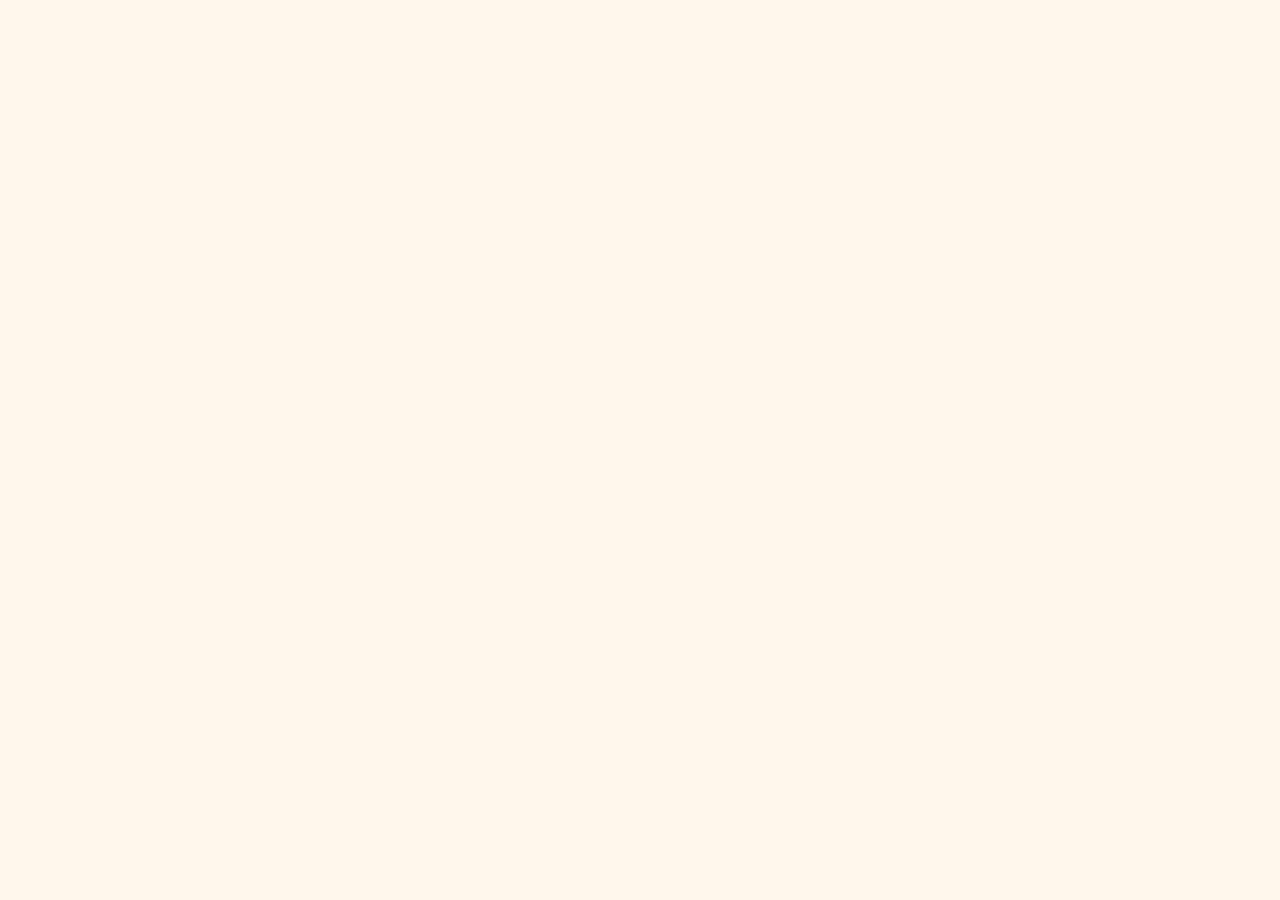
==== commit 93729414: "EPS ultime (beapp.be) eps-v195 : accès sur demande (prive.js), comme Happiness Co-Authored-By: Claud" ====
--- a/battle/index.html
+++ b/battle/index.html
@@ -4,6 +4,7 @@
 <script src="acces.js"></script>
 <script src="installer.js"></script>
 <meta charset="utf-8">
+<script src="../prive.js"></script>
 <meta name="viewport" content="width=device-width,initial-scale=1,viewport-fit=cover,maximum-scale=1,user-scalable=no">
 <title>Battle des profs</title>
 <meta name="theme-color" content="#101a36">
@@ -341,7 +342,7 @@
 
 <script>
 'use strict';
-const JEU = 'flipper-2026-11e'; // changer ce nom = classement remis à zéro (Kevin, 24/10, 27/10, 29/10 puis 01/11/2026 : ouverture aux collègues : places en cascade ; l'ancien reste dans le tableur)
+const JEU = 'flipper-2026-11f'; // changer ce nom = classement remis à zéro (Kevin, 24/10, 27/10, 29/10, 01/11/2026 : ouverture aux collègues ; 05/11 : table rase après le TILT corrigé ; l'ancien reste dans le tableur)
 const URL_SCRIPT = (() => { try { return localStorage.getItem('eps-script') || ''; } catch (e) { return ''; } })();
 const CODE = (() => { try { return localStorage.getItem('eps-code') || ''; } catch (e) { return ''; } })();
 const TEST = (() => { try { return new URLSearchParams(location.search).get('test') || ''; } catch (e) { return ''; } })(); // ?test=valh ou ?test=dieu : Kevin essaie le Valhalla, rien n'est envoyé au classement
@@ -1207,7 +1208,7 @@
 const CHAUVES = [{ cx: 190, cy: 318, ax: 76, ay: 16, fx: 0.9, fy: 2.3, ph: 0 }, { cx: 186, cy: 374, ax: 64, ay: 12, fx: 0.7, fy: 1.9, ph: 2.2 }]
   .map(c => Object.assign(c, { x: c.cx, y: c.cy, r: 10, kick: 260, petit: true, hors: 0, chute: null, cd: 0 }));
 const CERCUEIL = { x: 305, y: 335, r: 17 }; // trou-cercueil (même place que la cantine)
-const CRYPTE = { ripReset: 0, allume: false, jackpot: 30000, chauves: 0, cercueils: 0, glas: 3 };
+const CRYPTE = { ripReset: 0, allume: false, jackpot: 30000, chauves: 0, cercueils: 0, glas: 3, bille: false }; // bille : la bille bonus de l'orgue est déjà prise pendant ce passage
 const T_ORGUE = 1.4, T_CERCUEIL = 1.2, RIP_ATTENTE = 8;
 const BOUGIES = [[128, 74], [236, 74], [22, 400], [22, 470], [346, 300], [346, 380]];
 
@@ -1886,13 +1887,20 @@
     annonce('R.I.P. !', 'L’orgue hanté s’éveille : vise le JACKPOT', '#9dff5c', 40, 2); SON.rip(); vib([40, 40, 60]);
   } else blague(RIP.filter(c => c.bas).map(c => c.lettre).join('.') + ' …', 199, 404, '#e3c8ff');
 }
+const billeOrgueDispo = () => !verrou && !CRYPTE.bille; // pas pour un dieu qui vit dans la crypte (pas de gymnase où la rendre)
+function billeOrgue() { // Kevin (07/11/2026) : la bille dans l'orgue = +1 bille au gymnase, une seule fois par passage dans la crypte
+  CRYPTE.bille = true; billesMax++;
+  popups.push({ t: '+1 BILLE ! 🎱', x: ORGUE.cx, y: 150, age: 0, vie: 2.6, coul: '#7cf' });
+}
 function entrerOrgue(b) {
+  const bonus = billeOrgueDispo(); if (bonus) billeOrgue();
   b.tient = T_ORGUE; b.lieu = 'orgue'; b.x = ORGUE.cx; b.y = ORGUE.haut + 7; b.vx = b.vy = 0; tir('orgue', ORGUE.cx, 150);
   for (let i = 0; i < 4; i++) popups.push({ t: pick(['♪', '♫']), x: ORGUE.cx + rnd(-40, 40), y: 70 + i * 6, age: -i * 0.18, vie: 1.2, petit: true });
   if (CRYPTE.allume) {
-    points(CRYPTE.jackpot, ORGUE.cx, 110); annonce('JACKPOT DE L’ORGUE !', 'Toccata hantée : +' + fmt(CRYPTE.jackpot * mult), '#9dff5c', 30, 2.2);
+    points(CRYPTE.jackpot, ORGUE.cx, 110); annonce('JACKPOT DE L’ORGUE !', 'Toccata hantée : +' + fmt(CRYPTE.jackpot * mult) + (bonus ? ' · +1 bille 🎱' : ''), '#9dff5c', 30, 2.2);
     SON.jackpotOrgue(); vib([60, 40, 60, 40, 120]); flash = Math.max(flash, 0.3); secousse = 0.15; etincelles(ORGUE.cx, 60, 30, '#9dff5c');
     CRYPTE.jackpot += 10000; CRYPTE.allume = false;
+  } else if (bonus) { points(5000, ORGUE.cx, 110); annonce('+1 BILLE !', 'L’orgue hanté te donne une bille pour le gymnase', '#7cf', 30, 2.2); SON.orgue(); SON.sauve(); vib([30, 30, 60]); etincelles(ORGUE.cx, 60, 20, '#7cf');
   } else { points(5000, ORGUE.cx, 110); blague('Orgue hanté !', ORGUE.cx, 130, '#e3c8ff'); SON.orgue(); vib([20, 30, 20]); etincelles(ORGUE.cx, 60, 12, '#e3c8ff'); }
 }
 function entrerCercueil(b) {
@@ -1935,10 +1943,10 @@
   if (table === v) return;
   const de = table; table = v; nuit = false; flash = Math.max(flash, 0.5); balles = []; charge.src = {}; charge.actif = false; arreterCharge(); sauveT = 0; popups = []; particules = [];
   if (v === 'goth') {
-    butsN = 0; gothScore0 = score; Object.assign(CRYPTE, { ripReset: 0, allume: false, jackpot: 30000, chauves: 0, cercueils: 0, glas: 4 });
+    butsN = 0; gothScore0 = score; Object.assign(CRYPTE, { ripReset: 0, allume: false, jackpot: 30000, chauves: 0, cercueils: 0, glas: 4, bille: false });
     RIP.forEach(c => { c.bas = false; c.on = true; }); CHAUVES.forEach(c => { c.hors = 0; c.chute = null; }); CRANES.forEach(c => { c.flash = 0; c.mach = 0; });
     balles.push(balleNeuve(375, 697, 0, 0, true));
-    annonce('LA CRYPTE', 'Une seule bille… ne la perds pas !', '#e3c8ff', 40, 2.4); SON.arriveeCrypte();
+    annonce('LA CRYPTE', 'Une seule bille… vise l’orgue : +1 bille !', '#e3c8ff', 40, 2.4); SON.arriveeCrypte();
   } else { if (de === 'goth') { butsN = 0; butsBesoin = Math.min(9, butsBesoin + 1); } nouvelleBalle(true); } // la bille de la crypte était un bonus : on reprend la même balle au gymnase
 }
 function perteGoth() {
@@ -2239,7 +2247,8 @@
   table = 'base'; nuit = false; multiball = false;
   if (C.sauve) { const v = C.sauve;
     if (v.multiball) { cagePleine = true; cageFlash = 1.2; paniers = 0; besoin = Math.min(9, besoin + 1); } // multibille finie par le boss : la prochaine demande un panier de plus
-    if (v.table === 'goth') { butsN = 0; butsBesoin = Math.min(9, butsBesoin + 1); } // idem pour la crypte sauveT = 0; protegeT = v.protegeT || 0; cageAttente = v.cageAttente || 0; aServir = 0;
+    if (v.table === 'goth') { butsN = 0; butsBesoin = Math.min(9, butsBesoin + 1); } // idem pour la crypte
+    sauveT = 0; protegeT = v.protegeT || 0; cageAttente = v.cageAttente || 0; aServir = 0;
     balles = (v.balles || []).filter(b => b.collee); } // la bille en colle y reste ; les autres sont remplacées par celle du lanceur
   else balles = [];
   if (CASIER.balle) CASIER.balle = null;
@@ -3472,6 +3481,7 @@
     const gg = ctx.createRadialGradient(ORGUE.cx, 34, 4, ORGUE.cx, 34, 80); gg.addColorStop(0, `rgba(157,255,92,${0.55 * p})`); gg.addColorStop(1, 'rgba(157,255,92,0)'); ctx.fillStyle = gg; ctx.fillRect(ORGUE.cx - 80, -46, 160, 160); ctx.restore();
     if (CRYPTE.allume && !joue) texte('JACKPOT ' + fmt(CRYPTE.jackpot * mult), ORGUE.cx, 128, 12, Math.floor(temps * 4) % 2 ? C.vert : '#ffffff');
   }
+  if (billeOrgueDispo() && !joue) texte('+1 BILLE', ORGUE.cx, CRYPTE.allume ? 144 : 128, 11, Math.floor(temps * 3) % 2 ? '#7cf' : '#ffffff'); // la bille bonus attend dans l'orgue
   // élastiques des slingshots (os)
   SLG.forEach(s => {
     const f = s.flash > 0;
@@ -5150,24 +5160,68 @@
 $('quitter-non').onclick = () => { $('quitter').hidden = true; $('reprendre').onclick(); };
 $('quitter-oui').onclick = () => { $('quitter').hidden = true; $('abandon').onclick(); };
 $('abandon').onclick = () => { montrer(null); etat = 'jeu'; balleNo = 4; balles = []; attenteBalle = 0; finPartie(); };
+// Kevin (06/11) : le n°1 du classement général a son titre et son emblème à lui (pas la couronne du roi, ni le crâne de l'empereur, ni l'éclair du dieu)
+const TITRE_LEGENDE = 'LÉGENDE VIVANTE DU FLIPPER';
+const ICONE_LEGENDE = `<svg class="ic-legende" viewBox="0 0 24 24" width="1.2em" height="1.2em" aria-hidden="true" style="vertical-align:-.25em"><defs><radialGradient id="ilg" cx="38%" cy="32%" r="70%"><stop offset="0" stop-color="#fff"/><stop offset=".45" stop-color="#bfe6ff"/><stop offset="1" stop-color="#3a5a78"/></radialGradient></defs><g fill="#ffd23f" stroke="#7a5200" stroke-width=".3"><ellipse cx="10.4" cy="21.4" rx="1.25" ry="2.6" transform="rotate(70 10.4 21.4)"/><ellipse cx="6.2" cy="19.4" rx="1.25" ry="2.6" transform="rotate(100 6.2 19.4)"/><ellipse cx="3.5" cy="15.6" rx="1.25" ry="2.6" transform="rotate(130 3.5 15.6)"/><ellipse cx="3.1" cy="10.9" rx="1.25" ry="2.6" transform="rotate(-200 3.1 10.9)"/><ellipse cx="5.1" cy="6.7" rx="1.25" ry="2.6" transform="rotate(-170 5.1 6.7)"/><ellipse cx="13.6" cy="21.4" rx="1.25" ry="2.6" transform="rotate(110 13.6 21.4)"/><ellipse cx="17.8" cy="19.4" rx="1.25" ry="2.6" transform="rotate(80 17.8 19.4)"/><ellipse cx="20.5" cy="15.6" rx="1.25" ry="2.6" transform="rotate(50 20.5 15.6)"/><ellipse cx="20.9" cy="10.9" rx="1.25" ry="2.6" transform="rotate(20 20.9 10.9)"/><ellipse cx="18.9" cy="6.7" rx="1.25" ry="2.6" transform="rotate(-10 18.9 6.7)"/></g><circle cx="12" cy="12.5" r="5.8" fill="url(#ilg)" stroke="#ffd23f" stroke-width="1.1"/><path d="M19.5 2.5l.6 1.4 1.4.6-1.4.6-.6 1.4-.6-1.4-1.4-.6 1.4-.6z" fill="#fff6c8"/></svg>`;
+function dessinerLegende(cv, src) { // la photo dans un médaillon d'or, une couronne de lauriers, une bille de flipper étincelante et sa traînée d'étoiles
+  const w = cv.clientWidth || 120, h = cv.clientHeight || 150, d = Math.min(window.devicePixelRatio || 1, 2);
+  cv.width = Math.round(w * d); cv.height = Math.round(h * d);
+  const c = cv.getContext('2d'), img = imageDe(src), k = Math.min(w / 120, h / 150) * d, cx = 60, cy = 64, R = 37;
+  const go = () => {
+    c.setTransform(1, 0, 0, 1, 0, 0); c.clearRect(0, 0, cv.width, cv.height);
+    c.setTransform(k, 0, 0, k, (cv.width - 120 * k) / 2, (cv.height - 150 * k) / 2);
+    // rayons de lumière derrière
+    c.save(); c.translate(cx, cy); for (let i = 0; i < 16; i++) { c.rotate(Math.PI / 8); c.fillStyle = i % 2 ? 'rgba(255,210,63,.16)' : 'rgba(159,224,255,.13)'; c.beginPath(); c.moveTo(0, 0); c.lineTo(-7, -66); c.lineTo(7, -66); c.fill(); } c.restore();
+    // couronne de lauriers
+    for (const sens of [-1, 1]) for (let i = 0; i < 9; i++) {
+      const a = Math.PI / 2 + sens * (0.32 + i * 0.29), x = cx + Math.cos(a) * (R + 10), y = cy + Math.sin(a) * (R + 10);
+      c.save(); c.translate(x, y); c.rotate(a + sens * 0.9); c.fillStyle = i % 2 ? '#ffd23f' : '#e0a91c'; c.strokeStyle = '#7a5200'; c.lineWidth = .8;
+      c.beginPath(); c.ellipse(0, 0, 8, 3.6, 0, 0, Math.PI * 2); c.fill(); c.stroke(); c.restore();
+    }
+    // médaillon : la photo
+    c.save(); c.beginPath(); c.arc(cx, cy, R, 0, Math.PI * 2); c.clip();
+    c.fillStyle = '#2a0f3d'; c.fillRect(cx - R, cy - R, R * 2, R * 2);
+    if (img && img.complete && img.naturalWidth) { const s = Math.max(R * 2 / img.naturalWidth, R * 2 / img.naturalHeight), iw = img.naturalWidth * s, ih = img.naturalHeight * s; c.drawImage(img, cx - iw / 2, cy - ih / 2, iw, ih); }
+    const reflet = c.createLinearGradient(cx - R, cy - R, cx + R, cy + R); reflet.addColorStop(0, 'rgba(255,255,255,.28)'); reflet.addColorStop(.35, 'rgba(255,255,255,0)'); c.fillStyle = reflet; c.fillRect(cx - R, cy - R, R * 2, R * 2);
+    c.restore();
+    const anneau = c.createLinearGradient(cx - R, cy - R, cx + R, cy + R); anneau.addColorStop(0, '#fff3b0'); anneau.addColorStop(.5, '#ffd23f'); anneau.addColorStop(1, '#a86b00');
+    c.lineWidth = 5; c.strokeStyle = anneau; c.beginPath(); c.arc(cx, cy, R + 1.5, 0, Math.PI * 2); c.stroke();
+    c.lineWidth = 1.2; c.strokeStyle = '#9fe0ff'; c.beginPath(); c.arc(cx, cy, R + 5, 0, Math.PI * 2); c.stroke();
+    // la bille de flipper qui file au-dessus, avec sa traînée d'étoiles
+    for (let i = 0; i < 5; i++) { const t = i / 5; etoileL(c, 30 + 22 * t, 26 - 14 * t + 8 * t * t, 1.6 + t * 1.6, `rgba(255,246,200,${.35 + t * .5})`); }
+    const bx = 60, by = 14, br = 11, g = c.createRadialGradient(bx - 4, by - 4, 1, bx, by, br); g.addColorStop(0, '#ffffff'); g.addColorStop(.4, '#d6ecff'); g.addColorStop(1, '#3f5d7a');
+    c.shadowColor = 'rgba(159,224,255,.9)'; c.shadowBlur = 10; c.fillStyle = g; c.beginPath(); c.arc(bx, by, br, 0, Math.PI * 2); c.fill(); c.shadowBlur = 0;
+    c.lineWidth = 1.5; c.strokeStyle = '#ffd23f'; c.stroke();
+    etoileL(c, 82, 10, 3.2, '#fff6c8'); etoileL(c, 90, 24, 2, '#9fe0ff');
+    // ruban du bas
+    c.fillStyle = '#7b1fa2'; c.strokeStyle = '#ffd23f'; c.lineWidth = 1.5;
+    c.beginPath(); c.moveTo(18, 116); c.lineTo(102, 116); c.lineTo(96, 125); c.lineTo(102, 134); c.lineTo(18, 134); c.lineTo(24, 125); c.closePath(); c.fill(); c.stroke();
+    c.fillStyle = '#ffd23f'; c.font = '900 11px Georgia,"Times New Roman",serif'; c.textAlign = 'center'; c.textBaseline = 'middle'; c.fillText('N° 1', 60, 125.5);
+  };
+  go(); if (img && !(img.complete && img.naturalWidth)) img.addEventListener('load', go, { once: true });
+}
+function etoileL(c, x, y, r, coul) { c.fillStyle = coul; c.beginPath(); for (let i = 0; i < 8; i++) { const a = i * Math.PI / 4, q = i % 2 ? r * .38 : r; c.lineTo(x + Math.cos(a) * q, y + Math.sin(a) * q); } c.closePath(); c.fill(); }
 // Kevin (04/11/2026) : classement général = le meilleur score de chaque joueur (colonne « Meilleur score » de l'onglet Stats joueurs du tableur)
 function dessinerGeneral(liste, info) {
   const moi = lsGetTxt('battle-nom').trim();
   $('general-info').textContent = info || ''; $('general-dieu').hidden = true;
   if (!liste) { $('general-liste').innerHTML = '<div class="vide">Chargement…</div>'; return; }
   if (!liste.length) { $('general-liste').innerHTML = '<div class="vide">Personne pour le moment.</div>'; return; }
-  // Kevin (05/11) : le n°1, s'il est le Dieu actuel, trône en haut avec son portrait de dieu (sa photo). Il perd son titre : plus de portrait.
-  const D = places && places.p && places.p[0], dieuEnTete = !!D && memeNom(liste[0].nom, D.nom) && (liste.length < 2 || liste[1].score < liste[0].score);
+  // Kevin (06/11) : le n°1 (seul en tête) trône en haut, en grand, avec SA photo dans l'emblème de la Légende vivante.
+  // Rien à voir avec sa place du moment (roi, empereur, dieu…) : seul le meilleur score compte ici.
+  const dieuEnTete = liste.length < 2 || liste[1].score < liste[0].score; // (nom gardé : « le n°1 est en haut »)
   $('general-dieu').hidden = !dieuEnTete;
-  if (dieuEnTete) { const b = bossDieu(); $('general-dieu-nom').textContent = liste[0].nom + ' · ' + fmt(liste[0].score);
-    $('general-dieu-titre').textContent = (b.genre === 'F' ? '⚡ DÉESSE' : '⚡ DIEU') + ' DU FLIPPER';
-    dessinerPortrait($('general-dieu-portrait'), -1, b.genre, b.photo || AVATAR, true); }
+  if (dieuEnTete) {
+    $('general-dieu-nom').textContent = liste[0].nom + ' · ' + fmt(liste[0].score);
+    $('general-dieu-titre').innerHTML = ICONE_LEGENDE + ' ' + esc(TITRE_LEGENDE);
+    dessinerLegende($('general-dieu-portrait'), photoDe(liste[0].nom) || AVATAR);
+  }
   let rang = 0;
   $('general-liste').innerHTML = liste.map((j, i) => {
     if (!i || j.score < liste[i - 1].score) rang = i + 1; // ex aequo = même rang
     const c = (rang === 1 ? ' p1' : '') + (moi && memeNom(j.nom, moi) ? ' moi' : '');
-    if (!i && dieuEnTete) return ''; // Kevin (05/11) : le Dieu est déjà en haut avec son portrait, la liste commence au n°2
-    return `<div class="l${c}"><em>${rang === 1 ? '👑' : rang}</em><b>${esc(j.nom)}</b><span>${esc(fmt(j.score))}</span></div>`;
+    if (!i && dieuEnTete) return ''; // Kevin (05/11) : le n°1 est déjà en haut avec son portrait, la liste commence au n°2
+    return `<div class="l${c}"><em>${rang === 1 ? ICONE_LEGENDE : rang}</em><b>${esc(j.nom)}</b><span>${esc(fmt(j.score))}</span></div>`;
   }).join('');
   const m = $('general-liste').querySelector('.moi'); if (m && m.offsetTop > $('general-liste').clientHeight) m.scrollIntoView({ block: 'center' });
 }
@@ -5189,11 +5243,10 @@
 $('general-ecran').onclick = e => { if (e.target.id === 'general-ecran') $('general-ecran').hidden = true; };
 // Kevin (04/11/2026) : à chaque mise en ligne, un message « Attention, mise à jour » avant la partie suivante.
 // Pour une nouvelle mise à jour : changer MAJ.id et écrire ce qui change dans MAJ.quoi (chacun le voit une fois).
-const MAJ = { id: '2026-11-05b', date: '5 novembre 2026', quoi: [
-  ['⚠', 'Le TILT est un vrai TILT', 'Une seconde entre deux coups. 3 coups en 5 secondes : « ATTENTION ! ». Au 4e : TILT, flippers bloqués et bille perdue.'],
-  ['🏛', 'La Cité des dieux rapporte moins', 'Même table, mêmes combos, mais les points sont calmés : on ne fait plus des millions en deux billes.'],
-  ['✖', 'Multiplicateurs : ×4 au plus', 'Dans la Cité, Zeus, Arès et l’apothéose ensemble ne dépassent plus ×4, et le multiplicateur du bulletin ne compte plus là-haut.'],
-  ['⚡', 'Le Dieu reste le Dieu', 'Le record du Dieu a été ramené à un score qu’on peut battre. Les places et les scores de tout le monde ne bougent pas.']
+const MAJ = { id: '2026-11-07', date: '7 novembre 2026', quoi: [
+  ['🎹', 'L’orgue de la crypte donne une bille', 'Dans la crypte, mets la bille dans l’orgue hanté tout en haut : tu gagnes une bille de plus pour la table principale. Une seule par passage dans la crypte.'],
+  ['🏆', 'La Légende vivante du flipper', 'Le n°1 du classement général a maintenant son propre titre et son emblème, avec sa photo. Seul le meilleur score compte : peu importe qu’il soit roi, empereur ou dieu en ce moment.'],
+  ['⚔', 'Les deux classements sont séparés', 'Le château (garde, bourreau, roi, empereur, dieu) se gagne en battant les boss. Le classement général, lui, garde juste le meilleur score de chacun, toutes parties confondues.']
 ] };
 function majAMontrer() { return lsGetTxt('battle-maj') !== MAJ.id; }
 function montrerMaj(suite) {
@@ -5258,7 +5311,21 @@
   if (!r || !r.ok || !Array.isArray(r.places)) return;
   const p = [0, 1, 2, 3, 4].map(i => { const x = r.places[i]; return x && String(x.nom || '').trim() ? { nom: String(x.nom).trim(), genre: x.genre === 'F' || x.genre === 'H' ? x.genre : '', photo: photoOk(x.photo) ? x.photo : '' } : null; });
   const bonus = [0, 1, 2, 3, 4].map(i => Math.max(0, Math.floor(+(Array.isArray(r.bonus) ? r.bonus[i] : 0) || 0))); // palier qui monte (script du 01/11 ; ancien script : 0)
-  places = { jeu: JEU, p, record: +r.record || 0, bonus, t: Date.now() }; lsSet('battle-places', places);
+  places = { jeu: JEU, p, record: +r.record || 0, bonus, t: Date.now() }; lsSet('battle-places', places); memoPhotos(p);
+}
+// Kevin (06/11) : la photo du n°1 du classement général ne doit pas dépendre de sa place du moment.
+// On retient la dernière photo connue de chaque prénom (vue dans les places), même après qu'il a perdu sa place.
+function memoPhotos(liste) {
+  const m = lsGet('battle-photos', {}) || {}; let change = false;
+  (liste || []).forEach(x => { if (x && x.nom && photoOk(x.photo)) { const k = x.nom.trim().toLowerCase(); if (m[k] !== x.photo) { delete m[k]; m[k] = x.photo; change = true; } } });
+  if (!change) return;
+  const k = Object.keys(m); k.slice(0, Math.max(0, k.length - 30)).forEach(n => delete m[n]); // les 30 plus récentes
+  lsSet('battle-photos', m);
+}
+function photoDe(nom) {
+  const ip = places && places.p ? places.p.findIndex(p => p && memeNom(p.nom, nom)) : -1;
+  if (ip >= 0 && places.p[ip].photo) return places.p[ip].photo;
+  return (lsGet('battle-photos', {}) || {})[String(nom || '').trim().toLowerCase()] || '';
 }
 function prendrePlace(i, moi) { // même règle que le script (hors ligne : on se place soi-même) ; renvoie la place obtenue (-1 : rien ne bouge)
   const P = places.p.slice(); let place = i;
@@ -5270,7 +5337,7 @@
     if (P[place] && memeNom(P[place].nom, moi.nom)) { if (moi.photo) P[place] = Object.assign({}, P[place], { photo: moi.photo, genre: moi.genre || P[place].genre }); }
     else { let libre = P.indexOf(null, place); if (libre < 0) libre = 4; for (let j = libre; j > place; j--) P[j] = P[j - 1]; P[place] = moi; if (places.bonus) { places.bonus = places.bonus.slice(); places.bonus[place] += MONTEE; } }
   }
-  places = Object.assign({}, places, { p: P }); lsSet('battle-places', places);
+  places = Object.assign({}, places, { p: P }); lsSet('battle-places', places); memoPhotos(P);
   return place;
 }
 const garderReponse = (p, r) => { if (p.action === 'places') garderPlaces(r); };
@@ -5456,7 +5523,7 @@
 let envoiEnCours = false;
 async function viderAttente() {
   if (!CLASSEMENT_OK || envoiEnCours || !navigator.onLine) return;
-  let q = lsGet('battle-attente', []); if (!q.length) return;
+  let q = lsGet('battle-attente', []).filter(p => !p || !p.jeu || String(p.jeu).startsWith(JEU)); lsSet('battle-attente', q); if (!q.length) return; // parties d'un ancien classement (avant une remise à zéro) : jetées
   envoiEnCours = true; let envoyes = 0;
   try {
     while (q.length) {
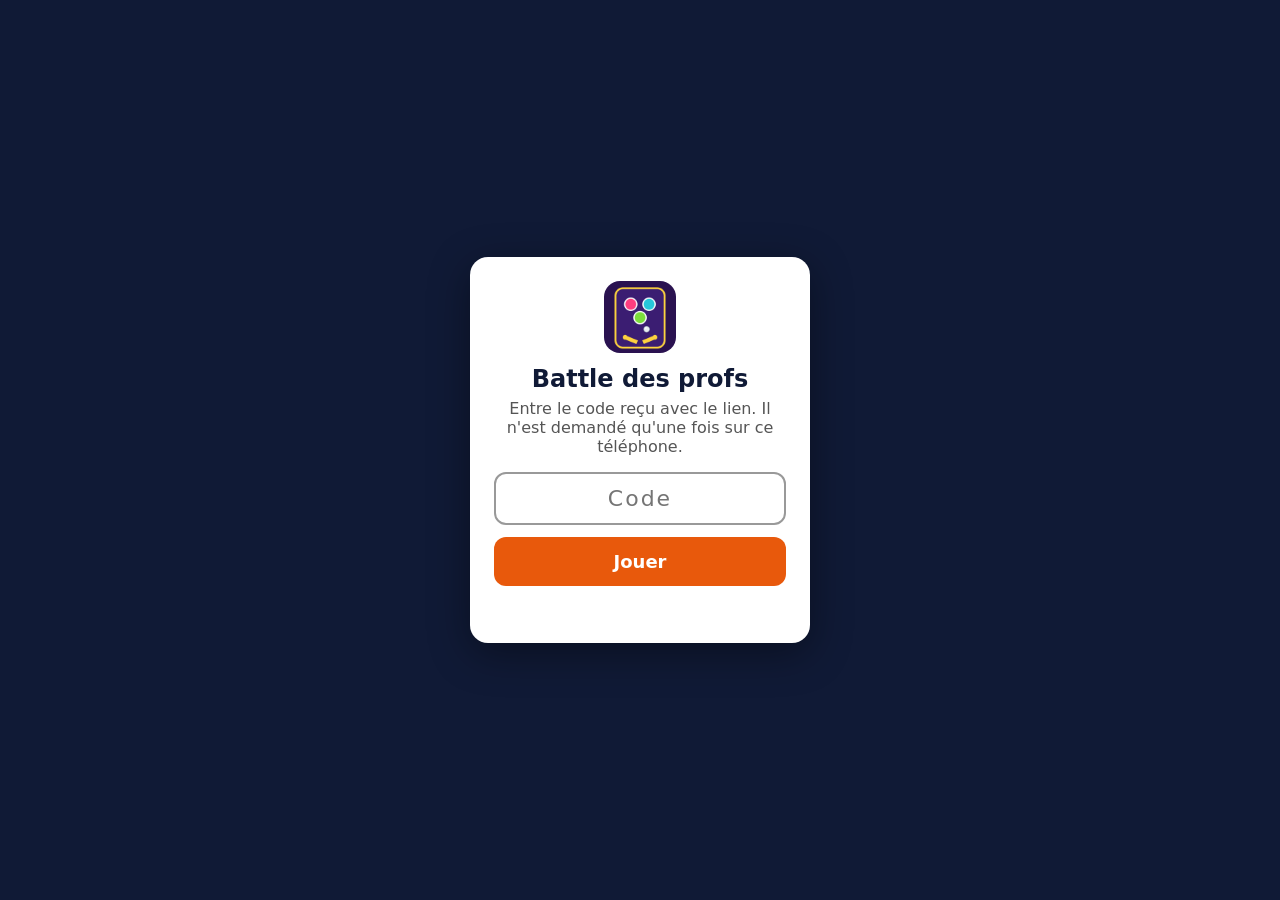
==== commit ecdfc628: "EPS ultime déménage sur beapp.be : bandeau et bouton « Passer sur beapp.be » - demenager.js : envoie" ====
--- a/battle/index.html
+++ b/battle/index.html
@@ -4,7 +4,6 @@
 <script src="acces.js"></script>
 <script src="installer.js"></script>
 <meta charset="utf-8">
-<script src="../prive.js"></script>
 <meta name="viewport" content="width=device-width,initial-scale=1,viewport-fit=cover,maximum-scale=1,user-scalable=no">
 <title>Battle des profs</title>
 <meta name="theme-color" content="#101a36">
@@ -6153,5 +6152,6 @@
   }).catch(() => {});
 }
 </script>
+<script src="../demenager.js"></script>
 </body>
 </html>
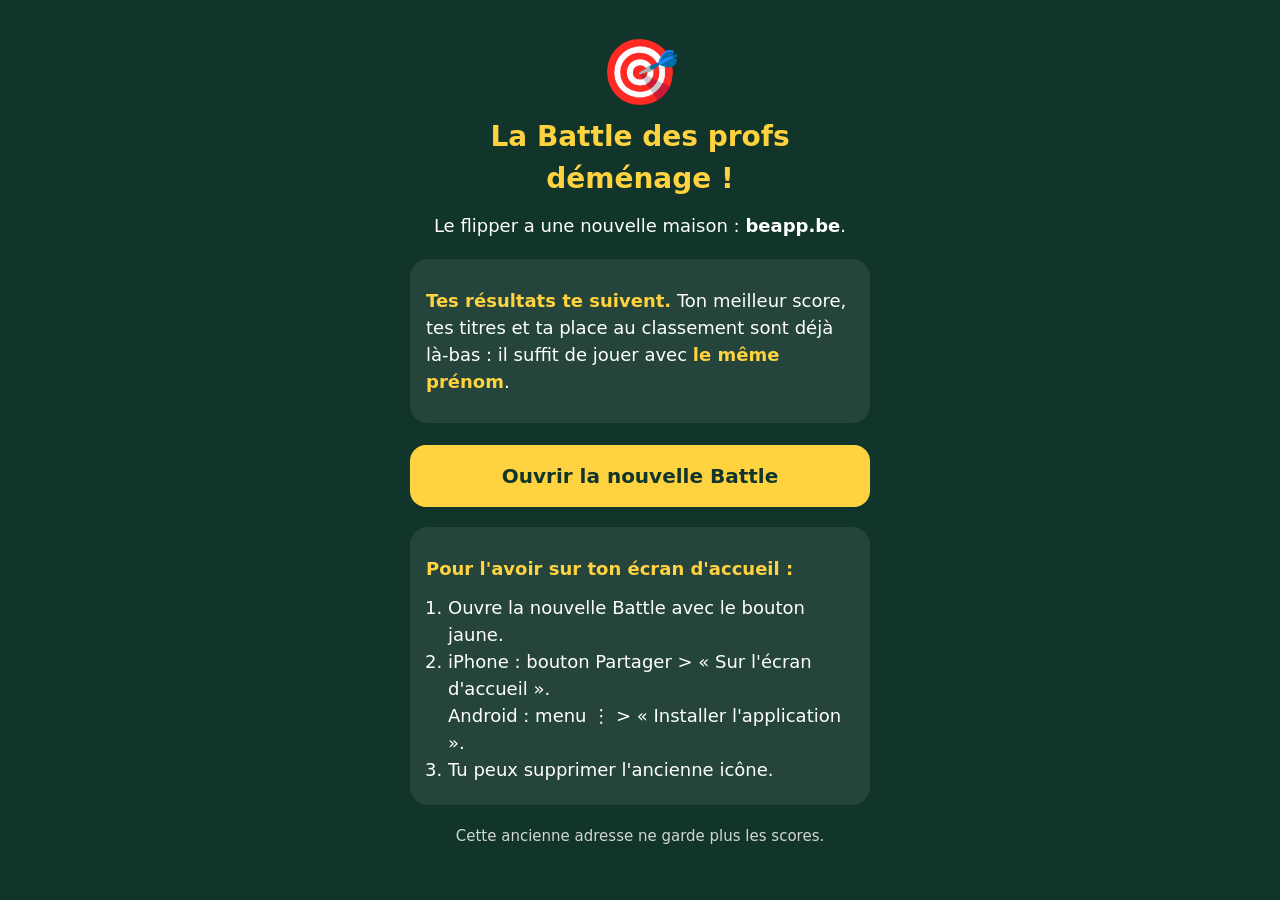
==== commit 444168c6: "Battle des profs déménage sur beapp.be : l'ancienne adresse GitHub est figée La page du flipper et l" ====
--- a/battle/index.html
+++ b/battle/index.html
@@ -1,6157 +1,58 @@
 <!doctype html>
 <html lang="fr">
 <head>
-<script src="acces.js"></script>
-<script src="installer.js"></script>
 <meta charset="utf-8">
-<meta name="viewport" content="width=device-width,initial-scale=1,viewport-fit=cover,maximum-scale=1,user-scalable=no">
-<title>Battle des profs</title>
-<meta name="theme-color" content="#101a36">
-<link rel="manifest" href="manifest.webmanifest">
-<link rel="icon" href="../icones/battle-192.png">
-<link rel="apple-touch-icon" href="../icones/battle-180.png">
-<meta name="apple-mobile-web-app-capable" content="yes">
-<meta name="mobile-web-app-capable" content="yes">
-<meta name="apple-mobile-web-app-title" content="Battle profs">
+<meta name="viewport" content="width=device-width,initial-scale=1,viewport-fit=cover">
+<meta name="theme-color" content="#12352b">
+<title>Battle des profs : nouvelle adresse</title>
 <style>
-html,body,button,a,input,label,select{touch-action:manipulation}
-:root{--fond:#101a36;--panneau:rgba(16,26,54,.92);--jaune:#ffd23f;--rouge:#ef3e4a;--vert:#2ec27e;--bleu:#3a86ff;--clair:#f4f1e8;--gris:#9aa6c4}
-*{box-sizing:border-box}
-html,body{margin:0;height:100%;overflow:hidden;overscroll-behavior:none;background:var(--fond);color:var(--clair);font:16px/1.35 system-ui,-apple-system,"Segoe UI",sans-serif;-webkit-user-select:none;user-select:none;-webkit-touch-callout:none}
-body{position:fixed;inset:0}
-canvas#jeu{position:fixed;inset:0;width:100%;height:100%;display:block;touch-action:none}
-#sonde{position:fixed;top:0;left:0;padding-top:env(safe-area-inset-top);padding-bottom:env(safe-area-inset-bottom);visibility:hidden;pointer-events:none}
-button,input{font:inherit;color:inherit}
-button{cursor:pointer;-webkit-tap-highlight-color:transparent}
-.ecran{position:fixed;inset:0;overflow-y:auto;-webkit-overflow-scrolling:touch;touch-action:pan-y;background:radial-gradient(circle at 50% 18%,rgba(44,78,170,.94),rgba(10,16,38,.96) 65%);padding:calc(env(safe-area-inset-top) + 8px) 16px calc(env(safe-area-inset-bottom) + 24px);display:none;text-align:center;z-index:5}
-.ecran.on{display:block}
-.boite{max-width:440px;margin:0 auto}
-.eps-retour{display:inline-block;padding:6px 0;font:600 14px system-ui,-apple-system,sans-serif;color:var(--gris);text-decoration:none;float:left}
-h1.titre{clear:both;margin:14px 0 0;font-size:40px;line-height:1;font-weight:900;letter-spacing:-.02em;text-transform:uppercase;color:var(--jaune);text-shadow:0 3px 0 #c2410c,0 6px 14px rgba(0,0,0,.5);transform:rotate(-3deg);animation:tampon .6s cubic-bezier(.2,1.6,.4,1) both}
-.defi{margin:10px 0 6px;font-weight:700;color:var(--clair);opacity:.9}
-.defi b{background:var(--rouge);color:#fff;padding:2px 8px;border-radius:999px;font-size:13px;letter-spacing:.04em;text-transform:uppercase;margin-right:6px}
-@keyframes tampon{from{transform:scale(2.4) rotate(-12deg);opacity:0}to{transform:scale(1) rotate(-3deg);opacity:1}}
-.boss{position:relative;margin:18px auto 10px;padding:16px 12px 14px;border-radius:22px;background:linear-gradient(160deg,#2b3a6b,#16224a);border:3px solid var(--jaune);box-shadow:0 10px 30px rgba(0,0,0,.45);animation:chute .8s .2s cubic-bezier(.2,1.5,.4,1) both}
-@keyframes chute{from{transform:translateY(-120%) rotate(8deg);opacity:0}to{transform:none;opacity:1}}
-.boss .lbl{font-weight:900;letter-spacing:.08em;color:var(--rouge);background:var(--jaune);display:inline-block;padding:3px 12px;border-radius:8px;transform:rotate(-2deg);animation:clign 1s 1s steps(2) infinite}
-@keyframes clign{50%{background:#fff}}
-.photo{width:132px;height:132px;border-radius:50%;object-fit:cover;border:5px solid var(--jaune);background:#fff;display:block;margin:12px auto 6px;box-shadow:0 0 0 6px rgba(255,210,63,.25)}
-.boss .photo{animation:tourne 1s .6s cubic-bezier(.2,1.4,.4,1) both}
-@keyframes tourne{from{transform:rotate(-540deg) scale(0)}to{transform:none}}
-.couronne{position:absolute;left:50%;top:38px;font-size:40px;transform:translateX(-50%) rotate(-12deg);animation:couronne 1.6s 1.3s ease-in-out infinite both;z-index:2}
-@keyframes couronne{0%,100%{transform:translate(-50%,0) rotate(-12deg)}50%{transform:translate(-50%,-8px) rotate(10deg)}}
-.boss .nom{font-size:24px;font-weight:900;margin-top:4px;word-break:break-word}
-.boss .sc{font-size:20px;font-weight:800;color:var(--jaune)}
-.top{list-style:none;margin:8px auto 0;padding:0;text-align:left}
-.top li{display:flex;gap:10px;align-items:center;padding:8px 12px;margin:6px 0;border-radius:12px;background:rgba(255,255,255,.08);animation:glisse .4s both}
-.top li .rg{font-weight:900;width:26px;color:var(--jaune)}
-.top li .n{flex:1;min-width:0;overflow:hidden;text-overflow:ellipsis;white-space:nowrap;font-weight:700}
-.top li .s{font-weight:800;font-variant-numeric:tabular-nums}
-.top li .d{font-size:12px;color:var(--gris);width:40px;text-align:right}
-@keyframes glisse{from{transform:translateX(-40px);opacity:0}to{transform:none;opacity:1}}
-.etat{font-size:13px;color:var(--gris);margin:8px 0}
-.gros{display:block;width:100%;margin:14px 0 6px;padding:16px;border:0;border-radius:18px;background:var(--rouge);color:#fff;font-size:26px;font-weight:900;letter-spacing:.06em;box-shadow:0 6px 0 #9b1c26,0 10px 20px rgba(0,0,0,.4);text-transform:uppercase}
-.gros:active{transform:translateY(4px);box-shadow:0 2px 0 #9b1c26}
-.gros.pulse{animation:pulse 1.2s ease-in-out infinite}
-@keyframes pulse{50%{transform:scale(1.04)}}
-.btn{display:block;width:100%;margin:8px 0;padding:13px;border-radius:14px;border:2px solid rgba(255,255,255,.2);background:rgba(255,255,255,.08);font-weight:800;font-size:17px}
-.btn.jaune{background:var(--jaune);color:#2a1a00;border-color:var(--jaune)}
-.btn.vert{background:var(--vert);color:#fff;border-color:var(--vert)}
-.btn:active{transform:scale(.97)}
-.btn[disabled]{opacity:.5}
-.aide{font-size:13px;color:var(--gris);margin:10px 0 0}
-h2{font-size:15px;letter-spacing:.1em;text-transform:uppercase;color:var(--gris);margin:18px 0 4px}
-.champ{width:100%;padding:13px 14px;border-radius:14px;border:2px solid rgba(255,255,255,.25);background:rgba(0,0,0,.25);font-size:18px;font-weight:700;text-align:center;-webkit-user-select:text;user-select:text}
-.score-fin{font-size:46px;font-weight:900;color:var(--jaune);text-shadow:0 3px 0 #c2410c;margin:4px 0;font-variant-numeric:tabular-nums}
-#dieu-ecran{background:radial-gradient(circle at 50% 12%,rgba(255,210,63,.35),rgba(30,60,140,.94) 45%,rgba(6,10,30,.97) 80%)}
-.dieu-titre{color:#ffe9a8;text-shadow:0 0 18px rgba(255,210,63,.8),0 3px 0 #7a5a00;animation:tampon .7s cubic-bezier(.2,1.6,.4,1) both}
-.dieu-eclair{font-size:64px;line-height:1;margin:6px 0;filter:drop-shadow(0 0 14px #7fd8ff);animation:pulse 1.2s ease-in-out infinite}
-.dieu-reste{margin:6px 0 14px;font-weight:700;color:#dfe8ff}
-.dieu-choix{display:grid;gap:10px}
-.dieu-choix button{display:block;width:100%;padding:13px 14px;border-radius:16px;border:2px solid rgba(255,255,255,.3);background:rgba(255,255,255,.1);color:#fff;text-align:left}
-.dieu-choix button b{display:block;font-size:20px;font-weight:900}.dieu-choix button small{display:block;font-size:14px;opacity:.85;margin-top:2px}
-.dieu-choix .m-nuit{border-color:#ff2bd6;background:linear-gradient(90deg,rgba(255,43,214,.25),rgba(0,229,255,.2))}
-.dieu-choix .m-goth{border-color:#b26bff;background:rgba(60,20,90,.55)}
-.dieu-choix .m-valh{border-color:#ffd23f;background:linear-gradient(90deg,rgba(255,210,63,.25),rgba(127,216,255,.18))}
-.dieu-choix button:active{transform:scale(.97)}
-.bandeau{font-size:34px;font-weight:900;text-transform:uppercase;margin:24px 0 4px;line-height:1.05}
-.bandeau.boss-n{color:var(--jaune);animation:tampon .7s cubic-bezier(.2,1.6,.4,1) both,arcenciel 1.5s .7s linear infinite}
-@keyframes arcenciel{0%,100%{color:var(--jaune)}33%{color:#7cf}66%{color:#ff8fab}}
-.msg{margin:10px 0;padding:10px;border-radius:12px;background:rgba(255,255,255,.1);font-weight:700}
-.msg.ok{background:rgba(46,194,126,.25)}
-.msg.ko{background:rgba(239,62,74,.25)}
-.scene{position:relative;height:272px;margin:16px 0 6px}
-.bulle{position:absolute;left:50%;top:0;transform:translateX(-50%);background:#fff;color:#1b1b1b;font-weight:900;font-size:19px;padding:10px 16px;border-radius:18px;max-width:300px;width:max-content;animation:bulle .5s .5s cubic-bezier(.2,1.6,.4,1) both;z-index:2}
-.bulle:after{content:"";position:absolute;left:50%;bottom:-12px;border:12px solid transparent;border-top-color:#fff;border-bottom:0;margin-left:-12px}
-@keyframes bulle{from{transform:translateX(-50%) scale(0)}to{transform:translateX(-50%) scale(1)}}
-.moqueur{position:absolute;left:50%;top:78px;margin-left:-80px;width:160px;height:160px;animation:rebond .7s cubic-bezier(.3,0,.7,1) infinite alternate}
-.moqueur .photo{width:160px;height:160px;margin:0;animation:gigote 1.4s ease-in-out infinite}
-@keyframes rebond{from{transform:translateY(-20px)}to{transform:translateY(12px) scaleY(.92)}}
-@keyframes gigote{0%{transform:rotate(-14deg)}25%{transform:rotate(12deg) scale(1.05)}50%{transform:rotate(-8deg)}70%{transform:rotate(360deg)}100%{transform:rotate(346deg)}}
-.langue{position:absolute;left:50%;top:180px;font-size:34px;transform:translateX(-50%);animation:gigote 1s infinite}
-.manque{color:var(--gris);font-weight:700}
-.apercu{width:120px;height:120px;border-radius:50%;object-fit:cover;border:4px solid var(--jaune);margin:10px auto;display:none}
-.photo-btn{position:relative;overflow:hidden}
-.photo-btn input{position:absolute;inset:0;opacity:0;width:100%;height:100%}
-#confettis{position:fixed;inset:0;pointer-events:none;z-index:6}
-.recup{position:fixed;left:16px;right:16px;bottom:24px;z-index:50;background:#12352b;color:#fff;font-weight:700;text-align:center;padding:14px 16px;border-radius:14px;box-shadow:0 8px 24px #0008}
-#pause{position:fixed;right:calc(env(safe-area-inset-right) + 8px);top:calc(env(safe-area-inset-top) + 8px);z-index:3;width:42px;height:42px;border-radius:12px;border:2px solid rgba(255,255,255,.25);background:rgba(16,26,54,.6);font-weight:900;font-size:16px;display:none}
-/* bouton LANCER : petit, collé au bord droit (zone du couloir du lanceur), visible seulement quand une bille attend au lanceur */
-#lancer{position:fixed;right:calc(env(safe-area-inset-right) + 3px);bottom:calc(env(safe-area-inset-bottom) + 3px);z-index:3;width:50px;height:50px;padding:0;border-radius:50%;border:2.5px solid #fff;background:radial-gradient(circle at 35% 30%,#ff8a95,#d61f2e 60%,#7a0f19);color:#fff;font-weight:900;font-size:9.5px;letter-spacing:-.01em;box-shadow:0 4px 0 #5a0a12,0 6px 14px rgba(0,0,0,.5);display:none;touch-action:none;-webkit-user-select:none;user-select:none;animation:pulse 1s ease-in-out infinite;line-height:1}
-#tilt{position:fixed;z-index:3;display:none;width:70px;height:32px;margin:-16px 0 0 -35px;padding:0;border-radius:16px;border:2px solid rgba(255,255,255,.35);background:rgba(16,26,54,.7);color:#ffd23f;font-weight:900;font-size:14px;letter-spacing:.08em;touch-action:none}
-#pause[style*="block"] ~ #tilt{display:block}
-#tilt:active{background:#ffd23f;color:#101a36}
-.quitter{margin:10px 0;padding:12px;border-radius:14px;background:rgba(255,210,63,.15);border:2px solid #ffd23f;text-align:center;font-weight:800}
-.quitter .row{display:flex;gap:8px}.quitter .btn{margin:8px 0 0}
-#lancer small{display:block;font-size:13px;margin-bottom:1px}
-#lancer.charge{animation:none;transform:translateY(3px) scale(.95);box-shadow:0 1px 0 #5a0a12}
-.cache{display:none!important}
-/* les 3 boss à battre (accueil) et choix roi / reine (fin de partie) */
-.boss3{margin:16px auto 6px;animation:chute .8s .2s cubic-bezier(.2,1.5,.4,1) both}
-.boss3>.lbl{font-weight:900;letter-spacing:.08em;color:var(--rouge);background:var(--jaune);display:inline-block;padding:3px 12px;border-radius:8px;transform:rotate(-2deg);animation:clign 1s 1s steps(2) infinite}
-.carte{position:relative;border-radius:20px;background:linear-gradient(160deg,#2b3a6b,#16224a);border:3px solid var(--bord,#9aa6c4);box-shadow:0 8px 22px rgba(0,0,0,.45);padding:6px 6px 10px;min-width:0}
-.carte.r1{--bord:#ffd23f;margin:10px auto 10px;max-width:270px}
-/* Accueil « L'ascension » (maquette 2 choisie par Kevin) : un chemin monte du garde au roi, Jouer collé en bas */
-#accueil{background:linear-gradient(180deg,#2a0f3d 0,#4a1230 35%,#12040b 85%);padding-bottom:calc(env(safe-area-inset-bottom) + 100px)}
-#accueil .haut{display:flex;justify-content:space-between;align-items:center;min-height:32px}
-#accueil .eps-retour{float:none;padding:2px 0;font-size:13px;color:#ffd9c2}
-#accueil #partage{border:0;border-radius:999px;padding:7px 12px;background:rgba(255,255,255,.14);color:#fff;font:800 13px system-ui,-apple-system,sans-serif}
-#accueil .haut{position:relative}
-#accueil #recomp{border:0;border-radius:999px;padding:7px 12px;background:rgba(255,210,63,.2);color:#ffd23f;font:800 13px system-ui,-apple-system,sans-serif;cursor:pointer}
-#partage-menu{position:absolute;right:0;top:calc(100% + 6px);z-index:7;display:flex;flex-direction:column;gap:6px;padding:8px;border-radius:16px;background:#fff;box-shadow:0 10px 30px rgba(0,0,0,.45);min-width:190px}
-#partage-menu[hidden]{display:none}
-#partage-menu button,#partage-menu a{display:block;border:0;border-radius:10px;padding:11px 14px;text-align:left;font:800 15px system-ui,-apple-system,sans-serif;text-decoration:none;color:#2a0f3d;background:#f4eef8}
-#partage-menu .wa{background:#25d366;color:#06301a}
-#partage-menu .ins{background:#e8590c;color:#fff}
-#accueil #partage i{display:inline-block;width:14px;height:14px;border-radius:50%;background:#25d366;vertical-align:-2px;margin-right:6px}
-#accueil h1.titre{margin:8px 0 0;font-size:30px;color:#fff;transform:none;text-shadow:0 4px 0 #7d1019;animation:none}
-#accueil .defi{margin:6px 0 0;font-size:13px;font-weight:800;color:var(--jaune);letter-spacing:.14em;text-transform:uppercase;opacity:1}
-#accueil .etat{margin:4px 0 0;font-size:12px}
-#accueil .etat:empty{display:none}
-/* Accueil « L'ascension » (Kevin) : vrai petit chemin dans un décor fantasy sombre, du garde jusqu'au château */
-/* Accueil « L'ascension » (Kevin) : tout tient sur un écran ; décor dessiné à la taille réelle (--k = échelle), titre dans le décor */
-#accueil.decor{padding-bottom:0}
-#accueil.decor h1.titre,#accueil.decor .defi{display:none}
-#accueil.decor .etat{position:fixed;left:0;right:0;bottom:calc(env(safe-area-inset-bottom) + 84px);z-index:6;margin:0;color:#e9d8ff;text-shadow:0 1px 3px #000}
-.chemin{position:relative;margin:2px -16px 0;overflow:hidden;animation:chute .8s .2s cubic-bezier(.2,1.5,.4,1) both;--k:1}
-.chemin svg.decor{position:absolute;inset:0;width:100%;height:100%}
-.chemin .ttl{position:absolute;left:0;right:0;top:calc(2px * var(--k));z-index:1;text-align:center;pointer-events:none}
-.chemin .ttl b{display:block;font:900 calc(30px * var(--k))/1 system-ui,-apple-system,sans-serif;letter-spacing:.01em;text-transform:uppercase;color:#ffe7b0;text-shadow:0 3px 0 #5a0f14,0 0 18px rgba(255,110,40,.55)}
-.chemin .ttl span{display:block;margin-top:calc(5px * var(--k));font:800 calc(12.5px * var(--k)) system-ui,-apple-system,sans-serif;letter-spacing:.16em;text-transform:uppercase;color:var(--jaune);text-shadow:0 1px 3px #000}
-.chemin .torche{position:absolute;width:calc(8px * var(--k));height:calc(22px * var(--k));margin:calc(-22px * var(--k)) 0 0 calc(-4px * var(--k));background:linear-gradient(#5a3a1a,#2a1a0a);border-radius:2px}
-.chemin .torche::before{content:"";position:absolute;left:50%;top:-12px;width:12px;height:16px;margin-left:-6px;border-radius:50% 50% 45% 45%;background:radial-gradient(circle at 50% 70%,#fff3b0,#ffb020 45%,#e5420f 75%,transparent 80%);filter:drop-shadow(0 0 8px #ff8a20);animation:flamme .35s ease-in-out infinite alternate}
-.chemin .torche::after{content:"";position:absolute;left:50%;top:-30px;width:70px;height:70px;margin-left:-35px;border-radius:50%;background:radial-gradient(rgba(255,150,40,.32),transparent 65%);pointer-events:none}
-@keyframes flamme{to{transform:scale(1.12,.9) rotate(4deg)}}
-.chemin .b{position:absolute;display:flex;align-items:center;z-index:2}
-.chemin canvas{display:block;filter:drop-shadow(0 8px 10px rgba(0,0,0,.55));animation:flotte 2.4s ease-in-out infinite}
-.chemin .b1{top:calc(58px * var(--k));left:0;flex-direction:column}
-.chemin .b2{top:calc(378px * var(--k));right:8px;flex-direction:row-reverse}
-.chemin .b3{top:calc(562px * var(--k));left:8px}
-.chemin .tag{zoom:max(.72,var(--k))}
-.chemin .b2 canvas{animation-delay:-.8s}.chemin .b3 canvas{animation-delay:-1.6s}
-.chemin .b1{--c:#ffd23f;--t:#5a3a00}.chemin .b2{--c:#ff8c1a;--t:#fff}.chemin .b3{--c:#c9d1de;--t:#26304a}
-.chemin canvas{background:radial-gradient(circle at 50% 55%,color-mix(in srgb,var(--c) 45%,transparent),transparent 62%)}
-/* étiquettes : petites, titre du personnage dans un bandeau couleur du rang assombrie, n° en médaille */
-.chemin .tag{position:relative;background:#fbf4ea;color:#2a0f3d;border:2px solid var(--c);border-radius:11px;padding:0 0 4px;text-align:center;box-shadow:0 6px 0 rgba(0,0,0,.35),0 0 18px color-mix(in srgb,var(--c) 40%,transparent);min-width:96px;max-width:130px}
-.chemin .b1 .tag{margin-top:-16px;min-width:120px}
-.chemin .vide .tag{opacity:.85;border-style:dashed}
-.chemin .tag em{position:absolute;z-index:2;left:-10px;top:-10px;width:22px;height:22px;border-radius:50%;background:var(--c);color:var(--t);border:2px solid #fff;font:900 11px/18px system-ui,-apple-system,sans-serif;font-style:normal;box-shadow:0 3px 8px rgba(0,0,0,.4)}
-.chemin .tag i{display:block;margin-bottom:3px;padding:4px 8px 3px 13px;border-radius:9px 9px 0 0;background:linear-gradient(color-mix(in srgb,var(--c) 72%,#000),color-mix(in srgb,var(--c) 42%,#000));color:#fff4e0;font:900 13px/1.05 Georgia,"Times New Roman",serif;font-style:normal;text-transform:uppercase;letter-spacing:.06em;text-shadow:0 1px 2px #000}
-.chemin .b1 .tag i{font-size:16px;padding-left:10px}
-.chemin .tag b{display:block;padding:0 7px;font-size:13px;font-weight:900;line-height:1.1;word-break:break-word}.chemin .b1 .tag b{font-size:15px}
-/* intronisation : le nouveau boss bat les boss un par un sur le chemin, puis prend la place du dernier battu */
-.intro-calque{position:absolute;inset:0;z-index:5;pointer-events:none}
-.chemin .chateau{position:absolute;right:6px;top:calc(60px * var(--k));width:calc(150px * var(--k));height:calc(180px * var(--k));z-index:1;border:0;background:transparent;-webkit-tap-highlight-color:transparent}
-.chemin .rumeur{position:absolute;right:10px;top:calc(250px * var(--k));z-index:4;max-width:220px;padding:8px 12px;border-radius:12px;background:rgba(20,6,30,.92);border:2px solid #b26bff;color:#e9d8ff;font:800 13px/1.3 system-ui,-apple-system,sans-serif;text-align:center;box-shadow:0 0 18px rgba(178,107,255,.5);animation:glisse .3s both}
-.chemin .rumeur small{font-weight:700;color:#c9a8f0}
-.chemin .secret-btn{position:absolute;right:calc(20px * var(--k));top:calc(232px * var(--k));z-index:3;padding:5px 10px;border-radius:999px;border:2px solid #ffcf4a;background:rgba(30,12,4,.9);color:#ffe9a8;font:900 12px system-ui,-apple-system,sans-serif;box-shadow:0 0 14px rgba(255,207,74,.55);animation:pulse 1.6s ease-in-out infinite}
-.chemin .secret-btn.dieu{border-color:#7fd8ff;color:#dff4ff;box-shadow:0 0 14px rgba(127,216,255,.6)}
-.chemin .secret{position:absolute;left:50%;top:50%;transform:translate(-50%,-50%);z-index:8;width:min(320px,88%);max-height:72%;overflow:auto;padding:14px 14px 10px;border-radius:16px;background:rgba(18,8,4,.96);border:2px solid #ffcf4a;color:#fff3d6;font:700 14px/1.3 system-ui,-apple-system,sans-serif;box-shadow:0 0 30px rgba(255,207,74,.45)}
-.chemin .secret.dieu{border-color:#7fd8ff;box-shadow:0 0 30px rgba(127,216,255,.5)}
-.chemin .secret h3{margin:0 0 10px;text-align:center;font:900 18px Georgia,"Times New Roman",serif;color:#ffcf4a}
-.chemin .secret.dieu h3{color:#7fd8ff}
-.chemin .secret .l{display:flex;align-items:center;gap:8px;padding:6px 8px;border-radius:10px}
-.chemin .secret .l:nth-child(even){background:rgba(255,255,255,.05)}
-.chemin .secret .l em{font-style:normal;min-width:30px;text-align:center;font-weight:900;color:#ffcf4a}
-.chemin .secret .l b{flex:1;overflow:hidden;text-overflow:ellipsis;white-space:nowrap}
-.chemin .secret .l span{font-weight:900;color:#ffe9a8}
-.chemin .secret .l.moi{background:rgba(255,207,74,.18);outline:1px solid rgba(255,207,74,.6)}
-.chemin .secret .sep{margin:10px 0 4px;font:900 11px system-ui,sans-serif;letter-spacing:.08em;text-transform:uppercase;color:#c9a888;text-align:center}
-.chemin .secret small{display:block;margin-top:10px;text-align:center;color:#c9a888;font-weight:700}
-.chemin .secret button{display:block;margin:10px auto 0;padding:8px 22px;border-radius:999px;border:0;background:#ffcf4a;color:#2a1408;font:900 14px system-ui,sans-serif}
-.heros{position:absolute;left:0;top:0;display:flex;flex-direction:column;align-items:center;will-change:transform}
-.heros canvas{animation:none;background:radial-gradient(circle at 50% 55%,rgba(255,240,170,.55),transparent 62%);filter:drop-shadow(0 0 14px rgba(255,220,120,.8)) drop-shadow(0 8px 10px rgba(0,0,0,.55))}
-.heros b{position:relative;margin-top:-10px;padding:3px 10px;border-radius:999px;background:#ffd23f;color:#2a0f3d;font:900 13px system-ui,-apple-system,sans-serif;box-shadow:0 3px 0 #7a5200;white-space:nowrap}
-.i-bul{position:absolute;max-width:190px;transform:translate(-50%,-100%);background:linear-gradient(180deg,#fbf0d4,#efdcae);color:#3a1d08;border:2px solid #6b4416;border-radius:10px;padding:6px 10px;font:italic 800 13.5px/1.2 Georgia,"Times New Roman",serif;text-align:center;box-shadow:0 4px 0 rgba(0,0,0,.4)}
-.i-bul::after{content:"";position:absolute;left:50%;bottom:-8px;margin-left:-6px;border:6px solid transparent;border-top-color:#6b4416;border-bottom:0}
-.i-boom{position:absolute;transform:translate(-50%,-50%);font:900 30px/1 Georgia,"Times New Roman",serif;color:#fff2a8;-webkit-text-stroke:2px #3a0a0a;text-shadow:0 4px 0 #3a0a0a,0 0 20px var(--c,#ff8a20);white-space:nowrap;letter-spacing:.02em}
-.i-ecl{position:absolute;width:8px;height:8px;margin:-4px 0 0 -4px;border-radius:50%;background:var(--c,#ffd23f);box-shadow:0 0 8px var(--c,#ffd23f)}
-.i-annonce{position:absolute;left:50%;top:46%;transform:translate(-50%,-50%);width:86%;text-align:center;font:900 26px/1.05 Georgia,"Times New Roman",serif;text-transform:uppercase;color:#ffe7b0;text-shadow:0 3px 0 #5a0f14,0 0 22px rgba(255,110,40,.8)}
-.i-annonce small{display:block;margin-top:6px;font:800 13px system-ui,-apple-system,sans-serif;letter-spacing:.14em;color:var(--jaune)}
-.i-passer{position:fixed;left:50%;bottom:calc(env(safe-area-inset-bottom) + 96px);transform:translateX(-50%);z-index:9;pointer-events:auto;border:2px solid #2a0f3d;border-radius:999px;padding:12px 26px;background:#ffd23f;color:#2a0f3d;font:900 17px system-ui,-apple-system,sans-serif;letter-spacing:.03em;box-shadow:0 5px 0 #b38a00,0 10px 24px rgba(0,0,0,.55);white-space:nowrap} /* Kevin (04/11/2026) : gros bouton bien visible pour passer l'animation */
-.i-passer:active{transform:translateX(-50%) translateY(3px);box-shadow:0 2px 0 #b38a00}
-.i-couronne{position:absolute;font-size:34px;line-height:1;transform:translate(-50%,-50%)}
-.i-proj{position:absolute;font-size:30px;line-height:1;transform:translate(-50%,-50%);filter:drop-shadow(0 3px 3px rgba(0,0,0,.5))}
-.i-coiffe{position:absolute;filter:drop-shadow(0 6px 6px rgba(0,0,0,.5))}
-.i-onde{position:absolute;width:60px;height:60px;border-radius:50%;border:4px solid #fff;box-shadow:0 0 14px #fff;transform:translate(-50%,-50%)}
-.i-sceau{position:absolute;padding:9px 16px 9px 14px;border-radius:3px;background:linear-gradient(180deg,#f7e9c4,#e6cc92);color:#5a0f14;border:2px solid #7a5222;font:900 17px/1 Georgia,"Times New Roman",serif;letter-spacing:.12em;text-align:center;box-shadow:0 6px 0 rgba(0,0,0,.35),inset 0 0 12px rgba(122,82,34,.35);transform:translate(-50%,-50%)}
-.i-sceau::after{content:"⚔";position:absolute;right:-14px;bottom:-12px;width:28px;height:28px;border-radius:50%;background:radial-gradient(circle at 40% 35%,#d4343f,#8a0f18 70%);color:#ffd9a0;font-size:14px;line-height:28px;letter-spacing:0;box-shadow:0 2px 4px rgba(0,0,0,.5)}
-.i-taille{position:absolute;width:110px;height:110px;border-radius:50%;border-top:7px solid #fff;border-left:3px solid transparent;filter:drop-shadow(0 0 6px #bfe3ff) drop-shadow(0 0 14px #7fc4ff)}
-.i-ver{position:absolute;border-radius:50%;border:8px solid #b9803f;background:radial-gradient(circle,#120603 0 40%,transparent 41%),repeating-conic-gradient(#f4e8cc 0 7deg,#6e3514 7deg 16deg);box-shadow:0 0 0 6px #d9a55a,0 10px 24px rgba(0,0,0,.6)}
-.i-confetti{position:absolute;width:8px;height:12px;border-radius:2px}
-.chemin .b.nouveau canvas{animation:sacre 1.1s ease-in-out 3,flotte 2.4s ease-in-out 3.3s infinite}
-@keyframes sacre{50%{filter:drop-shadow(0 0 22px #ffd23f) drop-shadow(0 8px 10px rgba(0,0,0,.55));transform:scale(1.06)}}
-.chemin .tag span{font-size:10.5px;font-weight:800;color:#7a4a5a;font-variant-numeric:tabular-nums}
-.barre{position:fixed;left:0;right:0;bottom:0;z-index:6;padding:12px 16px calc(env(safe-area-inset-bottom) + 14px);background:linear-gradient(transparent,rgba(20,6,20,.85) 30%)}
-.barre .gros{max-width:440px;margin:0 auto;background:var(--jaune);color:#2a0f3d;font-size:24px;letter-spacing:.08em;box-shadow:0 6px 0 #b38a00,0 12px 24px rgba(0,0,0,.4)}
-.barre .gros:active{box-shadow:0 2px 0 #b38a00}
-/* Kevin (04/11/2026) : Jouer à gauche, Classement général à droite */
-.barre .deux{display:flex;gap:10px;max-width:440px;margin:0 auto}
-.barre .deux .gros{flex:1 1 0;min-width:0;margin:0;display:flex;align-items:center;justify-content:center;min-height:60px;padding:8px 6px}
-#general{background:#3a1452;color:#ffd23f;border:2px solid #ffd23f;font-size:15px;line-height:1.1;letter-spacing:.04em;box-shadow:0 6px 0 #1c0628,0 12px 24px rgba(0,0,0,.4)}
-#general:active{box-shadow:0 2px 0 #1c0628}
-#maj-ecran{position:fixed;inset:0;z-index:22;display:flex;align-items:center;justify-content:center;padding:calc(env(safe-area-inset-top) + 12px) 14px calc(env(safe-area-inset-bottom) + 12px);background:rgba(10,3,14,.8)}
-#maj-ecran[hidden]{display:none}
-#maj-ecran .cadre{width:min(400px,100%);max-height:100%;overflow:auto;padding:18px 16px 16px;border-radius:20px;background:radial-gradient(circle at 50% 0,#5a1a6e,#2a0f3d 55%,#12040b);border:3px solid #ffd23f;color:#fff3d6;text-align:center;box-shadow:0 0 0 6px rgba(255,210,63,.15),0 16px 44px rgba(0,0,0,.7);font:700 15px/1.35 system-ui,-apple-system,sans-serif;animation:chute .7s cubic-bezier(.2,1.5,.4,1) both}
-#maj-ecran .cloche{font-size:40px;line-height:1}
-#maj-ecran h3{margin:6px 0 4px;font:900 22px Georgia,"Times New Roman",serif;color:#ffd23f;text-shadow:0 3px 0 #7d1019;text-transform:uppercase;letter-spacing:.03em}
-#maj-ecran .date{margin:0 0 12px;font-size:12px;color:#c9a8d8;letter-spacing:.1em;text-transform:uppercase}
-#maj-ecran .item{display:flex;gap:10px;align-items:flex-start;text-align:left;margin:8px 0;padding:10px 12px;border-radius:12px;background:rgba(255,255,255,.07);border:1px solid rgba(255,210,63,.25)}
-#maj-ecran .item i{font-style:normal;font-size:22px;line-height:1.1}
-#maj-ecran .item b{display:block;color:#ffd23f;margin-bottom:2px}
-#maj-ecran .item span{font-weight:600;color:#f1e3ff;font-size:14px}
-#maj-ecran .actions{display:flex;gap:10px;margin-top:14px}
-#maj-ecran .actions button{flex:1 1 0;min-width:0;padding:13px 8px;border-radius:14px;font:900 15px system-ui,-apple-system,sans-serif}
-#maj-ecran .voir{background:#3a1452;color:#ffd23f;border:2px solid #ffd23f}
-#maj-ecran .go{border:0;background:#ffd23f;color:#2a0f3d;box-shadow:0 5px 0 #b38a00}
-#general-ecran{position:fixed;inset:0;z-index:21;display:flex;align-items:center;justify-content:center;padding:calc(env(safe-area-inset-top) + 12px) 14px calc(env(safe-area-inset-bottom) + 12px);background:rgba(10,3,14,.78)}
-#general-ecran[hidden]{display:none}
-#general-ecran .cadre{width:min(420px,100%);max-height:100%;display:flex;flex-direction:column;border-radius:18px;background:linear-gradient(180deg,#2a0f3d,#12040b);border:2px solid #ffd23f;color:#fff3d6;box-shadow:0 14px 40px rgba(0,0,0,.6);font:700 15px/1.3 system-ui,-apple-system,sans-serif}
-#general-ecran h3{margin:0;padding:14px 14px 4px;text-align:center;font:900 21px Georgia,"Times New Roman",serif;color:#ffd23f}
-#general-ecran .info{margin:0 14px 8px;text-align:center;font-size:12px;color:#c9a8d8;font-weight:700}
-#general-ecran .liste{flex:1;overflow:auto;padding:0 10px}
-#general-ecran .l{display:flex;align-items:center;gap:10px;padding:8px 10px;border-radius:10px}
-#general-ecran .l:nth-child(even){background:rgba(255,255,255,.05)}
-#general-ecran .l em{font-style:normal;min-width:30px;text-align:right;font-weight:900;color:#ffd23f;font-variant-numeric:tabular-nums}
-#general-ecran .l b{flex:1;min-width:0;overflow:hidden;text-overflow:ellipsis;white-space:nowrap}
-#general-ecran .l span{font-weight:900;color:#ffe9a8;font-variant-numeric:tabular-nums}
-#general-ecran .l.p1{background:rgba(255,210,63,.16)}
-#general-ecran .l.p1 b,#general-ecran .l.p1 span{color:#ffd23f}
-#general-ecran .l.moi{outline:1px solid rgba(255,210,63,.7);background:rgba(255,210,63,.22)}
-#general-ecran .dieu{display:flex;flex-direction:column;align-items:center;margin:0 10px 8px;padding:6px 0 10px;border-radius:14px;background:radial-gradient(circle at 50% 40%,rgba(127,216,255,.28),rgba(255,210,63,.08) 60%,transparent 75%)}
-#general-ecran .dieu[hidden]{display:none}
-#general-ecran .dieu canvas{width:120px;height:150px;display:block}
-#general-ecran .dieu b{margin-top:2px;font:900 19px Georgia,"Times New Roman",serif;color:#ffd23f}
-#general-ecran .dieu small{font-size:12px;color:#9fe0ff;font-weight:800;letter-spacing:.04em}
-#general-ecran .vide{padding:20px 10px;text-align:center;color:#c9a8d8}
-#general-ecran .fermer{margin:10px 14px 14px;padding:12px;border:0;border-radius:12px;background:#ffd23f;color:#2a0f3d;font:900 16px system-ui,-apple-system,sans-serif}
-.carte.r2{--bord:#ff8c1a}
-.carte.r3{--bord:#c9d1de}
-.carte.vide{opacity:.75;border-style:dashed}
-.duo{display:grid;grid-template-columns:1fr 1fr;gap:10px}
-.carte canvas{display:block;margin:0 auto;max-width:100%;animation:flotte 2.4s ease-in-out infinite}
-.carte.r2 canvas{animation-delay:-.8s}.carte.r3 canvas{animation-delay:-1.6s}
-@keyframes flotte{50%{transform:translateY(-5px) rotate(1.5deg)}}
-.carte .rg{position:absolute;left:8px;top:8px;font-weight:900;font-size:13px;background:var(--bord);color:#16224a;border-radius:999px;padding:2px 8px}
-.carte .tb{font-weight:900;text-transform:uppercase;letter-spacing:.05em;color:var(--bord);font-size:14px}
-.carte.r1 .tb{font-size:18px}
-.carte .nom{font-size:17px;font-weight:900;word-break:break-word;line-height:1.15}
-.carte.r1 .nom{font-size:23px}
-.carte .sc{font-size:15px;font-weight:800;color:var(--jaune);font-variant-numeric:tabular-nums}
-.carte.r1 .sc{font-size:19px}
-.genre{display:grid;grid-template-columns:1fr 1fr;gap:8px;margin:8px 0}
-.genre label{display:flex;align-items:center;justify-content:center;gap:6px;padding:12px 4px;border-radius:14px;border:2px solid rgba(255,255,255,.25);background:rgba(255,255,255,.08);font-weight:800;font-size:15px;line-height:1.15}
-.genre input{width:20px;height:20px;margin:0;accent-color:#ffd23f}
-.genre label.on{background:var(--jaune);color:#2a1a00;border-color:var(--jaune)}
-.genre.manque-choix label{border-color:var(--rouge);animation:pulse .5s 2}
-.portrait-fin{display:block;margin:6px auto 0}
-#cadre{position:fixed;inset:0;z-index:50;background:rgba(6,10,26,.985);display:flex;align-items:center;justify-content:center;padding:calc(env(safe-area-inset-top) + 10px) 16px calc(env(safe-area-inset-bottom) + 10px);overflow-y:auto}
-.cadre-boite{width:100%;max-width:360px;text-align:center}.cadre-boite b{display:block;font-size:20px;color:var(--jaune)}.cadre-boite span{display:block;font-size:14px;color:var(--gris);margin:4px 0 6px}
-#cadre-grand{display:block;margin:0 auto;cursor:grab}.cadre-mini{display:flex;justify-content:center;gap:10px;margin:4px 0}.cadre-mini canvas{background:rgba(255,255,255,.06);border-radius:10px}
-#cadre-zoom{width:90%;margin:10px auto;accent-color:#ffd23f}.cadre-bt{display:grid;grid-template-columns:1fr 1.4fr;gap:10px}.cadre-bt .btn{margin:0}
-.btn-son,.btn-mus,.btn-sec{width:auto;display:inline-block;padding:9px 18px;font-size:16px}
-.btn-mus,.btn-sec{padding:9px 14px}.btn-mus:disabled{opacity:.45}
-.btn-son.coupe,.btn-mus.coupe,.btn-sec.coupe{border-color:#ffd23f;color:#ffd23f}
-.btn-sec.refuse{border-style:dashed}
-/* Bienvenue (1re ouverture) : parchemin du château, les trois boss autour */
-#bienvenue{position:fixed;inset:0;z-index:20;display:flex;align-items:center;justify-content:center;padding:calc(env(safe-area-inset-top) + 12px) 14px calc(env(safe-area-inset-bottom) + 12px);background:radial-gradient(circle at 50% 30%,rgba(90,40,160,.96),rgba(8,10,30,.98) 70%);overflow-y:auto;animation:bvIn .5s ease-out both}
-#bienvenue .bv{position:relative;width:min(440px,100%);text-align:center;color:var(--clair)}
-#bienvenue .bv-boss{display:flex;justify-content:center;align-items:flex-end;gap:4px;margin:0 0 -6px}
-#bienvenue .bv-boss canvas{width:96px;height:96px;filter:drop-shadow(0 6px 10px rgba(0,0,0,.6));animation:bvBoss .7s cubic-bezier(.2,1.5,.4,1) both}
-#bienvenue .bv-boss canvas:nth-child(2){width:132px;height:132px;animation-delay:.35s}
-#bienvenue .bv-boss canvas:nth-child(1){animation-delay:.15s}#bienvenue .bv-boss canvas:nth-child(3){animation-delay:.55s}
-#bienvenue .bv-carte{position:relative;background:linear-gradient(180deg,#1b2552,#101a36);border:3px solid var(--jaune);border-radius:22px;padding:20px 18px 18px;box-shadow:0 0 0 6px rgba(255,210,63,.15),0 18px 50px rgba(0,0,0,.6)}
-#bienvenue .bv-k{display:inline-block;background:var(--rouge);color:#fff;font-weight:900;font-size:12px;letter-spacing:.14em;text-transform:uppercase;padding:4px 12px;border-radius:999px;transform:rotate(-2deg)}
-#bienvenue h2{margin:10px 0 2px;font-size:clamp(30px,9vw,42px);line-height:.95;font-weight:900;text-transform:uppercase;letter-spacing:.02em;color:var(--jaune);text-shadow:0 3px 0 #b8860b,0 0 24px rgba(255,210,63,.45)}
-#bienvenue .bv-l{margin:12px 0 0;font-size:16px;line-height:1.4;opacity:0;transform:translateY(8px);animation:bvL .5s ease-out forwards}
-#bienvenue .bv-l b{color:var(--jaune)} #bienvenue .bv-l em{font-style:normal;color:#ff8a95;font-weight:800}
-#bienvenue .bv-mois{margin-top:14px;padding:10px 12px;border:2px dashed rgba(255,210,63,.6);border-radius:14px;background:rgba(255,210,63,.08)}
-#bienvenue .bv-rec{display:block;margin-top:4px;font-size:21px;font-weight:900;letter-spacing:.02em;background:linear-gradient(90deg,#ffd23f,#ff8a95,#b26bff,#3a86ff,#ffd23f);background-size:300% 100%;-webkit-background-clip:text;background-clip:text;color:transparent;animation:bvArc 4s linear infinite}
-#bienvenue .bv-chut{font-size:13px;color:var(--gris);font-style:italic}
-#bienvenue .gros{margin-top:16px;font-size:21px;opacity:0;animation:bvL .5s ease-out forwards}
-#bienvenue .bv-cof{position:absolute;right:-6px;top:-18px;font-size:34px;animation:bvCof 1.8s ease-in-out infinite;transform-origin:50% 80%}
-@keyframes bvIn{from{opacity:0}}@keyframes bvBoss{from{opacity:0;transform:translateY(40px) scale(.6)}}@keyframes bvL{to{opacity:1;transform:none}}
-@keyframes bvArc{to{background-position:300% 0}}@keyframes bvCof{0%,100%{transform:rotate(-8deg)}50%{transform:rotate(8deg) scale(1.1)}}
-@media (prefers-reduced-motion:reduce){#bienvenue *,#bienvenue{animation:none!important;opacity:1!important;transform:none!important}}
-canvas#jeu{transform-origin:50% 50%;backface-visibility:hidden;-webkit-backface-visibility:hidden}
+  :root { --vert: #12352b; --or: #ffd23f; }
+  html, body { margin: 0; min-height: 100%; background: var(--vert); color: #fff; font: 18px/1.5 system-ui, -apple-system, "Segoe UI", Arial, sans-serif; }
+  main { max-width: 460px; margin: 0 auto; padding: 40px 20px; text-align: center; }
+  .logo { font-size: 64px; line-height: 1; }
+  h1 { font-size: 28px; margin: 12px 0 6px; color: var(--or); }
+  p { margin: 12px 0; }
+  .carte { background: rgba(255, 255, 255, .08); border-radius: 18px; padding: 16px; margin: 20px 0; text-align: left; }
+  .carte b { color: var(--or); }
+  a.btn { display: block; margin: 22px 0 10px; padding: 16px; border-radius: 16px; background: var(--or); color: var(--vert); font-weight: 800; font-size: 20px; text-decoration: none; }
+  .petit { font-size: 15px; opacity: .8; }
+  ol { padding-left: 22px; margin: 6px 0; }
 </style>
 </head>
 <body>
-<canvas id="jeu"></canvas>
-<div id="sonde"></div>
-<button id="pause" aria-label="Pause">II</button>
-<button id="tilt" aria-label="Tilt : secouer le flipper">TILT</button>
-<button id="lancer" aria-label="Lancer la balle"><small>▲</small>LANCER</button>
-<canvas id="confettis"></canvas>
-
-<section id="accueil" class="ecran on">
-  <div class="boite">
-    <div class="haut" id="haut"><a class="eps-retour" href="jeux/">‹ Les jeux</a><button type="button" id="recomp">🎁 Récompenses</button></div>
-    <h1 class="titre">Battle des profs</h1>
-    <div class="defi">Novembre · grimpe jusqu'au trône</div>
-    <div class="etat" id="etat"></div>
-    <div id="bloc-boss"></div>
-    <div class="barre"><div class="deux"><button class="gros" id="jouer">▶ Jouer</button><button class="gros" id="general" type="button">🏆 Classement<br>général</button></div></div>
+<main>
+  <div class="logo">🎯</div>
+  <h1>La Battle des profs déménage !</h1>
+  <p>Le flipper a une nouvelle maison : <b>beapp.be</b>.</p>
+  <div class="carte" id="moi">
+    <p><b>Tes résultats te suivent.</b> Ton meilleur score, tes titres et ta place au classement sont déjà là-bas : il suffit de jouer avec <b>le même prénom</b>.</p>
   </div>
-</section>
-
-<div id="general-ecran" hidden role="dialog" aria-label="Classement général">
-  <div class="cadre"><h3>🏆 Classement général</h3><div class="info" id="general-info"></div><div class="dieu" id="general-dieu" hidden><canvas id="general-dieu-portrait"></canvas><b id="general-dieu-nom"></b><small id="general-dieu-titre"></small></div><div class="liste" id="general-liste"></div><button class="fermer" type="button" id="general-fermer">Fermer</button></div>
-</div>
-
-<div id="maj-ecran" hidden role="dialog" aria-label="Mise à jour">
-  <div class="cadre"><div class="cloche">📯</div><h3>Attention, mise à jour !</h3><div class="quoi" id="maj-quoi"></div>
-  <div class="actions"><button type="button" class="voir" id="maj-general">🏆 Voir le classement général</button><button type="button" class="go" id="maj-jouer">▶ Jouer</button></div></div>
-</div>
-
-<section id="pause-ecran" class="ecran">
-  <div class="boite">
-    <div class="bandeau">Temps mort</div>
-    <div class="quitter" id="quitter" hidden>Quitter la partie ?<div class="row"><button class="btn" type="button" id="quitter-oui">Oui</button><button class="btn" type="button" id="quitter-non">Non</button></div></div>
-    <button class="gros" id="reprendre">Reprendre la partie</button>
-    <button class="btn" type="button" id="recommencer">Nouvelle partie</button>
-    <button class="btn btn-son" type="button">🔊 Son activé</button> <button class="btn btn-mus" type="button">🎵 Musique</button> <button class="btn btn-sec" type="button">📳 Secousses</button>
-    <button class="btn" id="abandon">Abandonner la partie</button>
+  <a class="btn" id="aller" href="https://beapp.be/eps-applis/battle/">Ouvrir la nouvelle Battle</a>
+  <div class="carte">
+    <p><b>Pour l'avoir sur ton écran d'accueil :</b></p>
+    <ol>
+      <li>Ouvre la nouvelle Battle avec le bouton jaune.</li>
+      <li>iPhone : bouton Partager > « Sur l'écran d'accueil ».<br>Android : menu ⋮ > « Installer l'application ».</li>
+      <li>Tu peux supprimer l'ancienne icône.</li>
+    </ol>
   </div>
-</section>
-
-<section id="fin" class="ecran">
-  <div class="boite" id="fin-boite"></div>
-</section>
-
+  <p class="petit">Cette ancienne adresse ne garde plus les scores.</p>
+</main>
 <script>
-'use strict';
-const JEU = 'flipper-2026-11f'; // changer ce nom = classement remis à zéro (Kevin, 24/10, 27/10, 29/10, 01/11/2026 : ouverture aux collègues ; 05/11 : table rase après le TILT corrigé ; l'ancien reste dans le tableur)
-const URL_SCRIPT = (() => { try { return localStorage.getItem('eps-script') || ''; } catch (e) { return ''; } })();
-const CODE = (() => { try { return localStorage.getItem('eps-code') || ''; } catch (e) { return ''; } })();
-const TEST = (() => { try { return new URLSearchParams(location.search).get('test') || ''; } catch (e) { return ''; } })(); // ?test=valh ou ?test=dieu : Kevin essaie le Valhalla, rien n'est envoyé au classement
-const CLASSEMENT_OK = !!(URL_SCRIPT && CODE) && !TEST;
-
-const $ = id => document.getElementById(id);
-function esc(s) { return String(s ?? '').replace(/[&<>"']/g, c => ({ '&': '&amp;', '<': '&lt;', '>': '&gt;', '"': '&quot;', "'": '&#39;' }[c])); }
-function lsGet(k, d) { try { const v = localStorage.getItem(k); return v == null ? d : JSON.parse(v); } catch (e) { return d; } }
-function lsSet(k, v) { try { localStorage.setItem(k, JSON.stringify(v)); } catch (e) {} }
-function lsGetTxt(k) { try { return localStorage.getItem(k) || ''; } catch (e) { return ''; } }
-function lsSetTxt(k, v) { try { localStorage.setItem(k, v); } catch (e) {} }
-const fmt = n => Math.round(n).toLocaleString('fr-FR').replace(/ | /g, ' ');
-const rnd = (a, b) => a + Math.random() * (b - a);
-const pick = a => a[Math.floor(Math.random() * a.length)];
-const photoOk = p => typeof p === 'string' && /^data:image\/(jpeg|jpg|png|webp);base64,[A-Za-z0-9+/=]+$/.test(p);
-
-// Avatar de remplacement (prof à moustache avec sifflet)
-const AVATAR = 'data:image/svg+xml,' + encodeURIComponent(`<svg xmlns="http://www.w3.org/2000/svg" width="120" height="120" viewBox="0 0 120 120"><rect width="120" height="120" fill="#3a86ff"/><circle cx="60" cy="66" r="38" fill="#f2c79b"/><path d="M22 52 Q60 8 98 52 Q60 36 22 52Z" fill="#ef3e4a"/><rect x="18" y="48" width="84" height="8" rx="4" fill="#c1121f"/><rect x="34" y="58" width="22" height="13" rx="5" fill="#111"/><rect x="64" y="58" width="22" height="13" rx="5" fill="#111"/><rect x="55" y="62" width="10" height="3" fill="#111"/><path d="M38 84 Q49 76 60 84 Q71 76 82 84 Q71 92 60 87 Q49 92 38 84Z" fill="#5a3311"/><circle cx="60" cy="98" r="6" fill="#bbb" stroke="#555" stroke-width="2"/><path d="M60 104 L60 120" stroke="#ffd23f" stroke-width="3"/></svg>`);
-
-// ---------------------------------------------------------------- Son
-// Tout est synthétisé en WebAudio. Sur iPhone, le contexte audio doit être créé / relancé PENDANT un geste
-// (touchend, pointerdown, keydown) ; il peut aussi être « interrupted » après un passage en arrière-plan.
-// navigator.audioSession.type = 'playback' (iOS 17+) fait passer le son même avec le bouton silencieux ;
-// sur les iOS plus anciens, un <audio> silencieux en boucle bascule la session audio en mode « lecture ».
-// Kevin (v8) : bruitages refaits dans un style « jeu mobile viral » (plucks accordés sur la musique, pops, pièces,
-// whooshs, bass drops, montées, foule « yeah ») + une musique par mode, générée en direct (séquenceur planifié à l'avance).
-// Graphe : SFX ─┐                       (ECHO : petit écho « paillettes » pour les plucks / cloches)
-//         MUSF (passe-bas des transitions) → MUSDUCK (atténuation sous les annonces) → MUSB (musique on/off) ─┤→ MASTER (son on/off) → limiteur → sortie
-let AC = null, MASTER = null, SFX = null, ECHO = null, MUSF = null, MUSDUCK = null, MUSB = null, BRUIT = null, TAMB = null, ORGUE_W = null;
-let deverrouille = false, audioHtml = null, muet = !!lsGet('battle-muet', false), musiqueOn = lsGet('battle-musique', true) !== false;
-let DEC = 0, horsLigne = false; // DEC / horsLigne : rendu hors ligne (OfflineAudioContext) pour les tests de niveau
-const VOIX = [], MAX_VOIX = 40, DERN = {}, VOL_MASTER = 0.6, VOL_MUS = 0.5;
-const SILENCE = (() => { // WAV 8 bits mono de 0,1 s de silence, en data URI
-  const n = 4410, b = new Uint8Array(44 + n), dv = new DataView(b.buffer), w = (o, s) => { for (let i = 0; i < s.length; i++) b[o + i] = s.charCodeAt(i); };
-  w(0, 'RIFF'); dv.setUint32(4, 36 + n, true); w(8, 'WAVE'); w(12, 'fmt '); dv.setUint32(16, 16, true); dv.setUint16(20, 1, true); dv.setUint16(22, 1, true);
-  dv.setUint32(24, 44100, true); dv.setUint32(28, 44100, true); dv.setUint16(32, 1, true); dv.setUint16(34, 8, true); w(36, 'data'); dv.setUint32(40, n, true); b.fill(128, 44);
-  let s = ''; for (let i = 0; i < b.length; i++) s += String.fromCharCode(b[i]); return 'data:audio/wav;base64,' + btoa(s);
+// Le prénom, roi/reine et le code d'école de ce téléphone partent avec le joueur : sur beapp.be il retrouve son nom (et donc ses résultats).
+(() => {
+  const lire = k => { try { return (localStorage.getItem(k) || '').trim(); } catch (e) { return ''; } };
+  const nom = lire('battle-nom'), genre = lire('battle-genre'), code = lire('eps-code');
+  const q = new URLSearchParams();
+  if (nom) q.set('nom', nom);
+  if (genre === 'F' || genre === 'H') q.set('genre', genre);
+  if (code) q.set('code', code);
+  const lien = 'https://beapp.be/eps-applis/battle/' + (q.toString() ? '?' + q : '');
+  document.getElementById('aller').href = lien;
+  if (nom) document.getElementById('moi').insertAdjacentHTML('afterbegin', '<p>Salut <b></b> 👋</p>'), document.querySelector('#moi b').textContent = nom;
+  // l'ancienne version gardée hors ligne ne doit plus revenir
+  if ('serviceWorker' in navigator) navigator.serviceWorker.getRegistrations().then(rs => rs.forEach(r => r.update())).catch(() => {});
 })();
-function sessionLecture() { try { const s = navigator.audioSession; if (s && s.type !== 'playback') s.type = 'playback'; } catch (e) {} }
-function relancer() { try { if (AC && AC.state !== 'running' && !document.hidden) { const p = AC.resume(); if (p && p.catch) p.catch(() => {}); } } catch (e) {} }
-function construireGraphe(ac) { // bus, limiteur, écho, bruit blanc, batterie pré-calculée, timbre d'orgue
-  const comp = ac.createDynamicsCompressor(); // limiteur : musique + plusieurs sons à la fois sans saturer
-  comp.threshold.value = -14; comp.knee.value = 6; comp.ratio.value = 12; comp.attack.value = 0.002; comp.release.value = 0.2;
-  MASTER = ac.createGain(); MASTER.gain.value = muet && !horsLigne ? 0 : VOL_MASTER; MASTER.connect(comp); comp.connect(ac.destination);
-  SFX = ac.createGain(); SFX.gain.value = 1; SFX.connect(MASTER);
-  ECHO = ac.createGain(); ECHO.gain.value = 0.2;
-  const dl = ac.createDelay(1), fb = ac.createGain(), lp = ac.createBiquadFilter(); dl.delayTime.value = 0.17; fb.gain.value = 0.32; lp.type = 'lowpass'; lp.frequency.value = 3800;
-  ECHO.connect(dl); dl.connect(lp); lp.connect(fb); fb.connect(dl); lp.connect(SFX);
-  MUSF = ac.createBiquadFilter(); MUSF.type = 'lowpass'; MUSF.frequency.value = 18000; MUSF.Q.value = 1.2;
-  MUSDUCK = ac.createGain(); MUSB = ac.createGain(); MUSB.gain.value = musiqueOn ? VOL_MUS : 0;
-  MUSF.connect(MUSDUCK); MUSDUCK.connect(MUSB); MUSB.connect(MASTER);
-  BRUIT = ac.createBuffer(1, ac.sampleRate, ac.sampleRate);
-  const d = BRUIT.getChannelData(0); for (let i = 0; i < d.length; i++) d[i] = Math.random() * 2 - 1;
-  TAMB = creerTambours(ac);
-  const re = new Float32Array([0, 1, 0.75, 0.45, 0.5, 0.2, 0.25, 0, 0.12]); ORGUE_W = ac.createPeriodicWave(re, new Float32Array(re.length)); // tirettes d'orgue
-}
-function audio() {
-  try {
-    if (!AC) {
-      const C = window.AudioContext || window.webkitAudioContext; if (!C) return null;
-      sessionLecture();
-      AC = new C({ latencyHint: 'interactive' });
-      construireGraphe(AC);
-    }
-    relancer();
-  } catch (e) { return null; }
-  return AC;
-}
-function deverrouiller() { // à chaque geste : crée / relance le contexte (indispensable sur iPhone)
-  sessionLecture(); deverrouillerParole(); const ac = audio(); if (!ac) return;
-  if (!deverrouille) { try { const s = ac.createBufferSource(); s.buffer = ac.createBuffer(1, 1, 22050); s.connect(ac.destination); s.start(0); deverrouille = true; } catch (e) {} }
-  if (!muet && !('audioSession' in navigator)) {
-    try {
-      if (!audioHtml) { audioHtml = new Audio(SILENCE); audioHtml.loop = true; audioHtml.muted = false; audioHtml.setAttribute('playsinline', ''); audioHtml.setAttribute('x-webkit-airplay', 'deny'); }
-      if (audioHtml.paused) { const p = audioHtml.play(); if (p && p.catch) p.catch(() => {}); }
-    } catch (e) {}
-  }
-}
-['pointerdown', 'touchstart', 'touchend', 'mousedown', 'keydown', 'click'].forEach(n => window.addEventListener(n, deverrouiller, { capture: true, passive: true }));
-document.addEventListener('visibilitychange', () => {
-  if (!AC) return;
-  if (document.hidden) { arreterCharge(); try { AC.suspend(); } catch (e) {} try { if (audioHtml) audioHtml.pause(); } catch (e) {} }
-  else relancer();
-});
-window.addEventListener('pageshow', relancer); window.addEventListener('focus', relancer);
-function pret() { return AC && (horsLigne || (!muet && AC.state === 'running')); }
-function voix(delai, dur) { // limite la polyphonie des bruitages : au-delà de MAX_VOIX sons simultanés, on ignore les nouveaux
-  const now = AC.currentTime; for (let i = VOIX.length - 1; i >= 0; i--) if (VOIX[i] < now) VOIX.splice(i, 1);
-  if (VOIX.length >= MAX_VOIX) return false; VOIX.push(now + DEC + delai + dur); return true;
-}
-function limite(nom, s) { const t = performance.now(); if (t - (DERN[nom] || -1e9) < s * 1000) return false; DERN[nom] = t; return true; }
-const midi = n => 440 * Math.pow(2, (n - 69) / 12);
-
-// ---- batterie pré-calculée (une seule fois, quelques Ko) : grosse caisse, clap, charleston, caisse claire, timbale, tom, cymbale
-function creerTambours(ac) {
-  const sr = ac.sampleRate, T = {}, hasard = () => Math.random() * 2 - 1;
-  const svf = (d, fc, q, mode) => { // filtre d'état (Chamberlin) appliqué sur place
-    const f = 2 * Math.sin(Math.PI * Math.min(fc, sr / 6.5) / sr), amo = 1 / q; let lp = 0, bp = 0;
-    for (let i = 0; i < d.length; i++) { const hp = d[i] - lp - amo * bp; bp += f * hp; lp += f * bp; d[i] = mode === 'hp' ? hp : mode === 'bp' ? bp : lp; }
-  };
-  const buf = (dur, f) => { const b = ac.createBuffer(1, Math.ceil(sr * dur), sr), d = b.getChannelData(0); f(d); let m = 0; for (let i = 0; i < d.length; i++) m = Math.max(m, Math.abs(d[i])); if (m) for (let i = 0; i < d.length; i++) d[i] /= m; return b; };
-  const kick = (dur, f0, f1, kf, ka, sat) => buf(dur, d => { let ph = 0; for (let i = 0; i < d.length; i++) { const t = i / sr; ph += 2 * Math.PI * (f0 + f1 * Math.exp(-t * kf)) / sr; d[i] = Math.tanh(sat * Math.sin(ph) * Math.exp(-t * ka)) + (t < 0.004 ? hasard() * 0.3 * (1 - t / 0.004) : 0); } });
-  T.kick = kick(0.32, 50, 115, 32, 10, 1.6);     // house, ronde
-  T.boum = kick(0.55, 42, 150, 20, 6, 2.6);      // boss, plus lourde
-  T.clap = buf(0.3, d => { for (let i = 0; i < d.length; i++) { const t = i / sr; d[i] = hasard() * (t < 0.033 ? Math.exp(-(t % 0.011) * 320) : 0.75 * Math.exp(-(t - 0.033) * 17)); } svf(d, 1250, 1.4, 'bp'); });
-  T.hat = buf(0.05, d => { for (let i = 0; i < d.length; i++) d[i] = hasard() * Math.exp(-i / sr * 85); svf(d, 6500, 0.9, 'hp'); });
-  T.ohat = buf(0.32, d => { for (let i = 0; i < d.length; i++) d[i] = hasard() * Math.exp(-i / sr * 10); svf(d, 6000, 0.9, 'hp'); });
-  T.caisse = buf(0.28, d => { for (let i = 0; i < d.length; i++) d[i] = hasard() * Math.exp(-i / sr * 17); svf(d, 2600, 0.8, 'bp'); for (let i = 0; i < d.length; i++) { const t = i / sr; d[i] = d[i] * 2.2 + 0.7 * Math.sin(2 * Math.PI * 185 * t) * Math.exp(-t * 26); } });
-  T.timbale = buf(1.1, d => { let ph = 0; for (let i = 0; i < d.length; i++) { const t = i / sr; ph += 2 * Math.PI * (82 + 22 * Math.exp(-t * 6)) / sr; d[i] = (Math.sin(ph) + 0.35 * Math.sin(ph * 1.5) + 0.2 * Math.sin(ph * 2.02)) * Math.exp(-t * 3) + hasard() * 0.25 * Math.exp(-t * 40); } });
-  T.tom = buf(0.45, d => { let ph = 0; for (let i = 0; i < d.length; i++) { const t = i / sr; ph += 2 * Math.PI * (115 + 70 * Math.exp(-t * 12)) / sr; d[i] = Math.sin(ph) * Math.exp(-t * 8) + hasard() * 0.15 * Math.exp(-t * 50); } });
-  T.crash = buf(1.6, d => { for (let i = 0; i < d.length; i++) d[i] = hasard() * Math.exp(-i / sr * 2.6); svf(d, 4800, 0.7, 'hp'); });
-  return T;
-}
-function coup(dest, nom, t, vol, rate = 1) { // une frappe de batterie (tampon partagé : 2 nœuds seulement)
-  const s = AC.createBufferSource(), g = AC.createGain(); s.buffer = TAMB[nom]; s.playbackRate.value = rate; g.gain.value = vol;
-  s.connect(g); g.connect(dest); s.start(t);
-}
-
-// ---------------------------------------------------------------- Musique : 6 pistes générées (séquenceur à pas de double-croche)
-// Chaque piste : tempo, tonalité, grille d'accords (1 par mesure), motifs de batterie / basse / accords (chaînes de pas),
-// mélodies (degrés de la gamme : 0-9 a-z, A-G = degrés négatifs, '-' = tenue) et un arrangement (section selon la mesure).
-const GAMMES = { min: [0, 2, 3, 5, 7, 8, 10], maj: [0, 2, 4, 5, 7, 9, 11], harm: [0, 2, 3, 5, 7, 8, 11] };
-const INTERV = { r: 0, o: 12, 5: 7, b: 1, s: -1, t: 6, 7: 10, O: -12 };
-function arrHouse(intro) { // 16 mesures : intro (1er tour) / drop · couplet + hook · hook 2 · break · montée (roulement + souffle)
-  return (m, tour) => {
-    if (m < 4) return tour === 0 && intro ? { k: 1, c: m >= 2, h: 1, b: m >= 1, s: 1, f0: 450 + m * 700, f1: 1150 + m * 700 }
-      : { k: 1, c: 1, h: 1, oh: 1, b: 1, s: 1, l: 1, crash: m === 0, f0: 3600, f1: 3600 };
-    if (m < 8) return { k: 1, c: 1, h: 1, oh: 1, b: 1, s: 1, l: 0, f0: 2600, f1: 3400 };
-    if (m < 12) return { k: 1, c: 1, h: 1, oh: 1, b: 1, s: 1, l: 1, crash: m === 8, f0: 3400, f1: 3400 };
-    if (m < 14) return { oh: 1, s: 1, p: 1, l: 0, f0: 700, f1: 1500 };
-    return { k: m === 15, h: 1, s: 1, roll: m === 14 ? 1 : 2, souffle: m === 14, f0: 1200 + (m - 14) * 2000, f1: 3200 + (m - 14) * 2000 };
-  };
-}
-function arrBoss(niv) { // 8 mesures : ostinato (A) puis thème + chœur (B) ; plus le boss est haut placé, plus c'est chargé
-  return m => {
-    const B = m >= 4;
-    return { k: niv <= 2, tim: 1, sn: niv <= 2 || B, h: niv <= 2 || B, b: 1, s: 1, l: B ? 0 : null, p: niv === 1 || B, crash: niv <= 2 && m % 4 === 0, roll: m === 7 ? (niv === 1 ? 2 : 1) : 0, toms: m === 3 || m === 7, f0: B ? 3600 : 2400, f1: B ? 3600 : 2800 };
-  };
-}
-function arrEmpereur(m) { // l'empereur : marche lente et lourde ; 2 mesures de timbales et caisse militaire, puis cuivres, chœur et orgue
-  const T = m >= 2, P = m >= 4;
-  return { tim: 1, sn: 1, b: 1, k: P, s: P, l: T ? 0 : null, p: 1, crash: m === 4, roll: m === 7 ? 2 : 0, toms: m === 3, cloche: m % 4 === 0, f0: T ? 3000 : 1600, f1: T ? 4200 : 2400 };
-}
-function arrValse(m) { // la crypte : valse de vampire 3/4 (clavecin + orgue), 16 mesures
-  if (m < 8) return { b: 1, s: 1, l: 0, cloche: m % 4 === 0, f0: 5000, f1: 5000 };
-  return { b: 1, p: 1, l: 1, tim: 1, cloche: m % 4 === 0, f0: 3000, f1: 4500 };
-}
-function arrValh(m) { // le Valhalla : 16 mesures ; bourdon + tambours de guerre, puis les cors, puis le chœur des Valkyries
-  if (m < 4) return { tim: 1, b: 1, toms: m === 3, p: m >= 2, f0: 1400 + m * 500, f1: 2200 + m * 500 };
-  if (m < 12) return { k: 1, tim: 1, sn: m >= 8, b: 1, s: 1, l: 0, p: 1, crash: m === 4 || m === 8, cloche: m % 4 === 0, f0: 3200, f1: 3800 };
-  return { k: 1, tim: 1, sn: 1, h: 1, b: 1, s: 1, l: 1, p: 1, crash: m === 12, roll: m === 15 ? 2 : 0, toms: m === 15, f0: 3800, f1: 4200 };
-}
-function arrDuel(m) { // le duel des dieux : rapide et tendu ; orgue + chœur, puis cuivres et cloches à toute volée
-  const B = m >= 4;
-  return { k: 1, tim: 1, sn: 1, h: 1, b: 1, s: 1, l: B ? 1 : 0, p: 1, crash: m % 4 === 0, roll: m === 7 ? 2 : 0, toms: m === 3 || m === 7, cloche: B && m % 2 === 0, f0: B ? 4200 : 3000, f1: 4200 };
-}
-function arrCortege(m) { // le cortège du nouveau boss sur le chemin : bourdon + tambours, puis le clavecin, puis le cor et le chœur
-  return { tim: 1, b: 1, sn: m >= 2, s: m >= 2, l: m >= 4 ? 0 : null, p: m >= 4, toms: m % 4 === 3, cloche: m % 4 === 0, roll: m === 7 ? 1 : 0, f0: 2400 + (m >= 4) * 1200, f1: 3400 + (m >= 4) * 800 };
-}
-function arrCite(m, tour) { // la Cité des dieux (Kevin : « électro, mais électro avec du divin ») : trance en 16 mesures
-  if (m < 4) return tour === 0 ? { k: m >= 2, h: m >= 1, b: m >= 2, p: 1, l: 1, cloche: m % 2 === 0, f0: 500 + m * 700, f1: 1200 + m * 700 } // intro : chœur + arpège, le filtre s'ouvre
-    : { k: 1, c: 1, h: 1, oh: 1, b: 1, s: 1, p: 1, l: 1, crash: m === 0, f0: 3400, f1: 3800 };
-  if (m < 8) return { k: 1, c: 1, h: 1, oh: 1, b: 1, s: 1, l: 0, crash: m === 4, cloche: m === 4, f0: 3600, f1: 4200 }; // le thème (pluck + cloches)
-  if (m < 12) return { k: 1, c: 1, h: 1, oh: 1, b: 1, s: 1, p: 1, l: 0, crash: m === 8, cloche: m % 2 === 0, f0: 4200, f1: 4800 }; // le thème + le chœur des dieux
-  if (m < 14) return { oh: 1, p: 1, l: 1, cloche: m === 12, f0: 900, f1: 1800 }; // le break : chœur et arpège seuls
-  return { k: m === 15, h: 1, s: 1, p: 1, roll: m === 14 ? 1 : 2, souffle: m === 14, f0: 1400 + (m - 14) * 2000, f1: 3400 + (m - 14) * 2000 }; // la montée
-}
-const PISTES = {
-  cite: { // la Cité des dieux (Kevin, 02/11 : « électro, mais avec du divin ») : trance en mi mineur, 132 bpm, supersaw, chœur des dieux, pluck + cloches
-    bpm: 132, pb: 16, racine: 52, gamme: 'min', cycle: 16, section: arrCite, pompe: 1,
-    accords: [[0, 3, 7], [-4, 0, 3], [3, 7, 10], [-2, 2, 5]],
-    kick: 'x...x...x...x...', clap: '....x.......x...', hat: 'x.xxx.xxx.xxx.xx', ohat: '..x...x...x...x.', caisse: '....x.......x...',
-    basse: '..r...r...r.r.r.', basseSon: 'house', stab: 'x..x..x...x..x..', stabSon: 'saw', stabOct: 12, padSon: 'choeur', padOct: 12,
-    leads: ['7-..7.4.9-..7.4.7-..7.5.9-..7.5.9-..9.6.b-..9.6.a-..9.8.7---6---', 'arp'], leadSon: 'pluck', double: 'cloche', arpOct: 24
-  },
-  cortege: { // Kevin (29/10) : musique du cortège sur le chemin, ballade médiévale en ré mineur (composée pour le jeu)
-    bpm: 104, pb: 16, racine: 50, gamme: 'min', cycle: 8, section: arrCortege,
-    accords: [[0, 3, 7], [-2, 2, 5], [-4, 0, 3], [-2, 2, 5], [0, 3, 7], [-4, 0, 3], [-5, -2, 2], [-2, 2, 5]],
-    timbale: 'x.....x...x.....', caisse: '....x..x....x.xx', basse: 'r...............', basseSon: 'pedale', basseLong: 15,
-    stab: 'x..x..x.x..x..x.', stabSon: 'clavecin', stabOct: 12, padSon: 'choeur', padOct: 12,
-    leads: ['4---4-3-4---7---6---5-4-3---2---2---3-4-5---4-3-4-------0-------7---7-6-7---9---8---7-5-4-----3-2---3-4-5---4-3-2-------0-------'], leadSon: 'cuivre', double: 'cloche'
-  },
-  valh: { // le Valhalla (Kevin, 27/10) : épique nordique en ré mineur, cors + chœur, tambours de guerre
-    bpm: 112, pb: 16, racine: 50, gamme: 'min', cycle: 16, section: arrValh,
-    accords: [[0, 3, 7], [-2, 2, 5], [-4, 0, 3], [-5, -2, 2], [0, 3, 7], [-4, 0, 3], [-2, 2, 5], [-5, -1, 2]],
-    kick: 'x.....x.x.......', kickSon: 'boum', timbale: 'x..x..x.....x...', caisse: '....x.......x..x', hat: 'x.x.x.x.x.x.x.x.',
-    basse: 'r.......r...5...', basseSon: 'pedale', basseLong: 7, stab: 'x.....x...x.....', stabSon: 'orgue', padSon: 'choeur', padOct: 12,
-    leads: ['0-----2-3---4---3-----2-0-------4-----5-7---7---5-----4-3---2---0-----2-3---4---7-----5-4-------3-----2-0---G---0---------------',
-      '7-----9-a---9---7-----5-4-------7-----9-a---9---a-----9-7-------9-----7-5---4---3-----2-0---G---0-----2-3---4---0---------------'], leadSon: 'cuivre', double: 'cloche'
-  },
-  dieu: { // le duel des dieux : la mineur harmonique, 156 bpm, orgue + chœur, cuivres
-    bpm: 156, pb: 16, racine: 45, gamme: 'harm', cycle: 8, section: arrDuel,
-    accords: [[0, 3, 7], [-4, 0, 3], [-2, 2, 5], [-5, -1, 2], [0, 3, 7], [1, 5, 8], [-4, 0, 3], [-5, -1, 2, 5]],
-    kick: 'x...x...x...x.x.', kickSon: 'boum', timbale: 'x.......x.......', caisse: '....x.......x...', hat: 'x.xxx.xxx.xxx.xx',
-    basse: 'r.ror.ror.ror5rs', basseSon: 'boss', stab: 'x..x..x...x..x..', stabSon: 'orgue', stabOct: 12, padSon: 'choeur', padOct: 12,
-    leads: ['4---4-5-7---5-4-2-------0---2---3---3-4-5---4-3-2-------G---2---4---4-5-7---9-7-5---4-------7---6---4-------2-------0-------'], leadSon: 'cuivre', leadOct: 12, double: 'cloche'
-  },
-  boss0: { // l'empereur caché (Kevin : « une vraie musique, l'Empire qui arrive ») : marche impériale composée pour le jeu, sol mineur harmonique
-    bpm: 96, pb: 16, racine: 43, gamme: 'harm', cycle: 8, section: arrEmpereur,
-    accords: [[0, 3, 7], [-4, 0, 3], [5, 8, 12], [-5, -1, 2], [0, 3, 7], [1, 5, 8], [-5, -1, 2], [-5, -1, 2, 5]],
-    kick: 'x.......x.......', kickSon: 'boum', timbale: 'x..x..x.x.......', caisse: 'x..xx..xx..xx.xx',
-    basse: 'r.....r.r.....5.', basseSon: 'boss', basseLong: 5, stab: 'x.......x.......', stabSon: 'orgue', padSon: 'choeur', padOct: 12,
-    leads: ['................................0-----.0..2-4---5-------4---3---4-----.4..5-6---7-------6-5-4---7---7---8---5---6-------4-------'], leadSon: 'cuivre', double: 'cloche'
-  },
-  base: { // table de base : house légère et entraînante (la mineur : Am F C G)
-    bpm: 122, pb: 16, racine: 57, gamme: 'min', cycle: 16, section: arrHouse(true), pompe: 1,
-    accords: [[0, 3, 7], [-4, 0, 3], [3, 7, 10], [-2, 2, 5]],
-    kick: 'x...x...x...x...', clap: '....x.......x...', hat: '.x.x.x.x.x.x.x.x', ohat: '..x...x...x...x.',
-    basse: 'r..o..r.r..o..r.', basseSon: 'house', stab: '..x..x....x..x..', stabSon: 'piano', padSon: 'nappe',
-    leads: ['7.7.6.4...4.6.4.2...3.4...2.0...', '9.9.7.9...a.9.7.6...7.4...4.2...'], leadSon: 'pluck'
-  },
-  multi: { // multiballe : plus rapide, plus brillant (do majeur : C G Am F)
-    bpm: 128, pb: 16, racine: 60, gamme: 'maj', cycle: 16, section: arrHouse(false), pompe: 1,
-    accords: [[0, 4, 7], [-5, -1, 2], [-3, 0, 4], [-7, -3, 0]],
-    kick: 'x...x...x...x...', clap: '....x.......x..x', hat: 'xxxxxxxxxxxxxxxx', ohat: '..x...x...x...x.',
-    basse: '.ro..ro..ro..ro.', basseSon: 'house', stab: 'x..x..x...x..x..', stabSon: 'saw', stabOct: 12, padSon: 'nappe',
-    leads: ['4.4.5.7...7.5.4.2.2.4.2.1.0.....', 'arp'], leadSon: 'pluck', arpOct: 12
-  },
-  crypte: { // la crypte : valse de vampire en ré mineur harmonique (clavecin, orgue, cloches)
-    bpm: 150, pb: 12, racine: 50, gamme: 'harm', cycle: 16, section: arrValse,
-    accords: [[0, 3, 7], [5, 8, 12], [-5, -1, 2], [0, 3, 7], [-4, 0, 3], [5, 8, 12], [-5, -1, 2], [-5, -1, 2, 5]],
-    timbale: 'x...........', basse: 'r...........', basseSon: 'pedale', basseLong: 10, stab: '....x...x...', stabSon: 'clavecin', stabOct: 12, padSon: 'orgue', padOct: 12,
-    leads: ['9-----8-9-b-a-----9-8-7-8-----6-4-6-7-----------5-----7-9-c-a-----9-a-c-b-----a-9-8-6---8---b---', 'arp'], leadSon: 'clavecin', arpOct: 12
-  },
-  boss3: { // boss n°3 : château gothique, menaçant mais retenu (mi mineur : Em C Am B)
-    bpm: 132, pb: 16, racine: 52, gamme: 'harm', cycle: 8, section: arrBoss(3),
-    accords: [[0, 3, 7], [-4, 0, 3], [5, 8, 12], [-5, -1, 2]],
-    timbale: 'x.......x.......', caisse: '....x.......x.x.', hat: 'x.x.x.x.x.x.x.x.', basse: 'r.r.r.b.r.r.r.s.', basseSon: 'boss',
-    stab: 'x.....x.....x...', stabSon: 'orgue', padSon: 'choeur',
-    leads: ['7---4---2---4---5---4---2---0---3---2---0---3---6-------4-------'], leadSon: 'cuivre'
-  },
-  boss2: { // boss n°2 : plus rapide, grosse caisse lourde, accord diminué (sol mineur)
-    bpm: 140, pb: 16, racine: 55, gamme: 'harm', cycle: 8, section: arrBoss(2),
-    accords: [[0, 3, 7], [-4, 0, 3], [5, 8, 12], [-5, -1, 2], [0, 3, 7], [-4, 0, 3], [-1, 2, 5, 8], [-5, -1, 2]],
-    kick: 'x...x...x...x...', kickSon: 'boum', timbale: 'x...............', caisse: '....x.......x...', hat: 'xxxxxxxxxxxxxxxx',
-    basse: 'r.rbr.rbr.rbr.r5', basseSon: 'boss', stab: 'x..x..x.x..x..x.', stabSon: 'orgue', padSon: 'choeur',
-    leads: ['4-4-2-4-7---4---5-5-2-5-9---5---3-3-5-3-7---3---6-------8---6---'], leadSon: 'orgue'
-  },
-  boss1: { // boss n°1 : épique (do mineur, sixte napolitaine), chœur permanent, cuivres + cloches
-    bpm: 148, pb: 16, racine: 48, gamme: 'harm', cycle: 8, section: arrBoss(1),
-    accords: [[0, 3, 7], [-4, 0, 3], [5, 8, 12], [-5, -1, 2], [0, 3, 7], [-4, 0, 3], [1, 5, 8], [-5, -1, 2, 5]],
-    kick: 'x...x...x...x.x.', kickSon: 'boum', timbale: 'x.......x.......', caisse: '....x.......x...', hat: 'x.xxx.xxx.xxx.xx',
-    basse: 'r.ror.ror.ror5rs', basseSon: 'boss', stab: 'x..x..x...x..x..', stabSon: 'orgue', stabOct: 12, padSon: 'choeur', padOct: 12,
-    leads: ['0---0-2-3---2-0-5-------4-3-2---3---2---0---5---6-------4-------'], leadSon: 'cuivre', leadOct: 12, double: 'cloche'
-  }
-};
-const MUS = { decks: [], nom: null, id: 0, duckFin: 0, duckNiv: 1 };
-function nouveauDeck(nom, t) { // une « platine » : la piste + sa petite chaîne d'effets (créée une fois par changement de piste)
-  const P = PISTES[nom], g = v => { const n = AC.createGain(); n.gain.value = v; return n; }, f = (type, fr, q) => { const n = AC.createBiquadFilter(); n.type = type; n.frequency.value = fr; n.Q.value = q; return n; };
-  const d = { nom, P, pas: 0, next: t + 0.06, dt: 60 / P.bpm / 4, fin: 0, sec: null };
-  d.sortie = g(0); d.sortie.connect(MUSF); d.sortie.gain.setValueAtTime(0, t); d.sortie.gain.setTargetAtTime(1, t, 0.2);
-  d.batt = g(1); d.batt.connect(d.sortie);
-  d.pompe = g(1); d.pompe.connect(d.sortie);            // « sidechain » : la basse et les accords respirent avec la grosse caisse
-  d.filtre = f('lowpass', 3000, 1.6); d.filtre.connect(d.pompe);
-  d.basseF = f('lowpass', P.basseSon === 'boss' ? 1100 : 700, 3); d.basseF.connect(d.pompe);
-  d.envoi = g(0.22); const dl = AC.createDelay(1), fb = g(0.3), lp = f('lowpass', 2600, 0.7); dl.delayTime.value = d.dt * 3; // écho à la croche pointée
-  d.envoi.connect(dl); dl.connect(lp); lp.connect(fb); fb.connect(dl); lp.connect(d.sortie);
-  if (P.padSon === 'choeur') { d.choeur = g(1); [[650, 4], [1100, 5], [2500, 6]].forEach(([fr, q], i) => { const b = f('bandpass', fr, q), gg = g([1.6, 1.1, 0.5][i]); d.choeur.connect(b); b.connect(gg); gg.connect(d.pompe); }); }
-  return d;
-}
-function degre(P, k, oct = 0) { const G = GAMMES[P.gamme], o = Math.floor(k / 7); return P.racine + 12 + (P.leadOct || 0) + oct + G[((k % 7) + 7) % 7] + 12 * o; }
-function lireDegre(c) { const x = c.charCodeAt(0); return x >= 48 && x <= 57 ? x - 48 : x >= 97 ? x - 87 : x - 72; }
-function jouerPasMus(d, n, t) {
-  const P = d.P, pb = P.pb, s = n % pb, m = Math.floor(n / pb), mc = m % P.cycle, acc = P.accords[m % P.accords.length], dt = d.dt;
-  if (!d.sec || s === 0) {
-    d.sec = P.section(mc, Math.floor(m / P.cycle)); const S = d.sec;
-    if (s === 0) {
-      d.filtre.frequency.setValueAtTime(S.f0, t); d.filtre.frequency.exponentialRampToValueAtTime(S.f1, t + pb * dt);
-      if (S.crash) coup(d.batt, 'crash', t, 0.22);
-      if (S.p) for (const x of acc) note(d, P.padSon, P.racine + x + (P.padOct || 0), t, pb * dt, P.padSon === 'orgue' ? 0.035 : 0.05);
-      if (S.cloche) note(d, 'cloche', P.racine + 24 + acc[0], t, 2.6, 0.07);
-      if (S.souffle) souffle(d, t, 2 * pb * dt);
-    }
-  }
-  const S = d.sec, x = (motif, v) => motif && motif[s] === v;
-  if (S.k && x(P.kick, 'x')) { coup(d.batt, P.kickSon || 'kick', t, P.kickSon ? 0.75 : 0.85); if (P.pompe) { const g = d.pompe.gain; g.cancelScheduledValues(t); g.setValueAtTime(0.4, t); g.setTargetAtTime(1, t + 0.015, 0.07); } }
-  if (S.c && x(P.clap, 'x')) coup(d.batt, 'clap', t, 0.32);
-  if (S.h && x(P.hat, 'x')) coup(d.batt, 'hat', t, s % 4 === 2 ? 0.13 : 0.08);
-  if ((S.oh || S.h) && x(P.ohat, 'x')) coup(d.batt, 'ohat', t, S.oh ? 0.11 : 0.06);
-  if (S.sn && x(P.caisse, 'x')) coup(d.batt, 'caisse', t, 0.28);
-  if (S.tim && x(P.timbale, 'x')) coup(d.batt, 'timbale', t, 0.55, s ? 1.12 : 1);
-  if (S.toms && s >= 8 && s % 2 === 0) coup(d.batt, 'tom', t, 0.32, 1.5 - (s - 8) * 0.06);
-  if (S.roll && (S.roll === 2 || s % 2 === 0)) coup(d.batt, 'caisse', t, 0.05 + 0.2 * s / pb);
-  if (S.b && P.basse[s] !== '.') {
-    let r = acc[0] % 12; if (r > 6) r -= 12; if (r < -6) r += 12;
-    let k = 1; while (k < 4 && P.basse[(s + k) % pb] === '.') k++;
-    note(d, P.basseSon, P.racine - 12 + r + INTERV[P.basse[s]], t, (P.basseLong || k) * dt * 0.9, 0.3);
-  }
-  if (S.s && x(P.stab, 'x')) for (const y of acc) note(d, P.stabSon, P.racine + y + (P.stabOct || 0), t, dt * 2.5, P.stabSon === 'orgue' ? 0.05 : 0.07);
-  if (S.l != null && P.leads[S.l]) {
-    const L = P.leads[S.l];
-    if (L === 'arp') { // arpège sur l'accord (monte puis redescend)
-      const tons = acc.slice(0, 3).concat([acc[0] + 12]), i = s % 6, j = i < 4 ? i : 6 - i;
-      note(d, P.leadSon, P.racine + tons[j] + (P.arpOct || 0) + (s >= pb / 2 && pb === 16 ? 12 : 0), t, dt * 1.6, 0.075);
-    } else {
-      const i = (m * pb + s) % L.length, c = L[i];
-      if (c !== '.' && c !== '-') {
-        let k = 1; while (k < 16 && L[(i + k) % L.length] === '-') k++;
-        const mm = degre(P, lireDegre(c)); note(d, P.leadSon, mm, t, k * dt, 0.1);
-        if (P.double) note(d, P.double, mm + 12, t, 1.2, 0.035);
-      }
-    }
-  }
-}
-function souffle(d, t, dur) { // montée de bruit blanc (avant le drop)
-  const s = AC.createBufferSource(), f = AC.createBiquadFilter(), g = AC.createGain(); s.buffer = BRUIT; s.loop = true;
-  f.type = 'bandpass'; f.Q.value = 1.2; f.frequency.setValueAtTime(400, t); f.frequency.exponentialRampToValueAtTime(8000, t + dur);
-  g.gain.setValueAtTime(0.0001, t); g.gain.exponentialRampToValueAtTime(0.12, t + dur * 0.97); g.gain.linearRampToValueAtTime(0, t + dur);
-  s.connect(f); f.connect(g); g.connect(d.sortie); s.start(t); s.stop(t + dur + 0.05);
-}
-function note(d, son, m, t, dur, vol) { // les instruments de la musique (oscillateurs éphémères, filtres partagés de la platine)
-  const f = midi(m), A = AC, osc = (type, fr, dest, det) => { const o = A.createOscillator(); if (type === 'orgue') o.setPeriodicWave(ORGUE_W); else o.type = type; o.frequency.value = fr; if (det) o.detune.value = det; o.connect(dest); o.start(t); o.stop(t + dur + 0.6); return o; };
-  const env = (v, att, fin, dest, tenue) => { const g = A.createGain(); g.gain.setValueAtTime(0.0001, t); g.gain.exponentialRampToValueAtTime(v, t + att); if (tenue) g.gain.setValueAtTime(v, t + Math.max(att, dur - 0.05)); g.gain.exponentialRampToValueAtTime(0.0001, t + fin); g.connect(dest); return g; };
-  if (son === 'piano') { const g = env(vol, 0.004, Math.min(0.45, dur + 0.2), d.filtre); osc('triangle', f, g); const g2 = env(vol * 0.35, 0.004, 0.18, d.filtre); osc('sawtooth', f * 2, g2); g.connect(d.envoi); }
-  else if (son === 'saw') { const g = env(vol * 0.8, 0.004, Math.min(0.3, dur + 0.1), d.filtre); osc('sawtooth', f, g, -9); osc('sawtooth', f, g, 9); g.connect(d.envoi); }
-  else if (son === 'nappe') { const g = env(vol * 0.5, 0.35, dur + 0.4, d.filtre, true); osc('sawtooth', f, g, -12); osc('sawtooth', f, g, 12); }
-  else if (son === 'pluck') { const g = env(vol, 0.003, 0.4, d.filtre); osc('sine', f, g); const g2 = env(vol * 0.45, 0.002, 0.07, d.filtre); osc('sine', f * 4, g2); const g3 = env(vol * 0.18, 0.003, 0.2, d.filtre); osc('sawtooth', f, g3); g.connect(d.envoi); }
-  else if (son === 'clavecin') { const g = env(vol * 0.7, 0.001, 0.5, d.filtre); osc('sawtooth', f, g); const g2 = env(vol * 0.3, 0.001, 0.25, d.filtre); osc('square', f * 2, g2); g.connect(d.envoi); }
-  else if (son === 'orgue') { const g = env(vol, 0.015, dur + 0.08, d.filtre, true); osc('orgue', f, g); osc('orgue', f * 2, g, 5); }
-  else if (son === 'choeur') { const g = env(vol * 0.9, 0.3, dur + 0.45, d.choeur || d.filtre, true); osc('sawtooth', f, g, -14); osc('sawtooth', f, g, 13); }
-  else if (son === 'cuivre') {
-    const lp = A.createBiquadFilter(); lp.type = 'lowpass'; lp.Q.value = 2; lp.frequency.setValueAtTime(f * 1.2, t); lp.frequency.exponentialRampToValueAtTime(f * 6, t + 0.06); lp.frequency.exponentialRampToValueAtTime(f * 2.5, t + 0.35);
-    const g = env(vol, 0.025, dur + 0.12, d.sortie, true); lp.connect(g); g.connect(d.envoi); osc('sawtooth', f, lp, -7); osc('sawtooth', f, lp, 7);
-  } else if (son === 'cloche') { // cloche FM (rapport inharmonique)
-    const g = env(vol, 0.002, dur, d.sortie), mo = A.createOscillator(), mg = A.createGain(); mo.frequency.value = f * 3.5;
-    mg.gain.setValueAtTime(f * 2.2, t); mg.gain.exponentialRampToValueAtTime(f * 0.05, t + dur); mo.connect(mg); const c = osc('sine', f, g); mg.connect(c.frequency); mo.start(t); mo.stop(t + dur + 0.6); g.connect(d.envoi);
-  } else if (son === 'house') { const g = env(vol, 0.004, Math.min(dur + 0.04, 0.3), d.basseF); osc('sawtooth', f, g); const g2 = env(vol * 0.9, 0.004, Math.min(dur + 0.04, 0.3), d.pompe); osc('sine', f, g2); }
-  else if (son === 'boss') { const g = env(vol, 0.003, dur + 0.03, d.basseF, true); osc('sawtooth', f, g); osc('square', f / 2, g); }
-  else { const g = env(vol, 0.01, dur + 0.1, d.basseF, true); osc('orgue', f, g); osc('sine', f / 2, g); } // basse d'orgue (pédalier)
-}
-function pisteVoulue() { // quelle musique pour l'écran actuel ?
-  if (introEnCours && etat === 'accueil') return 'cortege'; // le nouveau boss défile sur le chemin
-  if (etat !== 'jeu') return null;
-  if (DECH) return DECH.phase === 'ouvre' ? 'valh' : null;
-  if (PORTED) return PORTED.t >= T_PD.porte ? 'cite' : null;
-  if (combat) return combat.phase === 'alerte' || combat.phase === 'elimine' || combat.phase === 'adieu' ? null : combat.dieu ? 'dieu' : 'boss' + (combat.ultime ? 0 : combat.rang || 1);
-  if (table === 'valh') return 'valh';
-  if (table === 'cite') return 'cite';
-  if (verrou === 'nuit') return 'multi';
-  if (bascule && bascule.vers) return bascule.vers === 'goth' ? 'crypte' : 'base';
-  if (table === 'goth') return 'crypte';
-  if (multiball || spectacleT > 0) return 'multi';
-  return 'base';
-}
-function changerPiste(nom) { // fondu enchaîné + balayage du filtre
-  if (nom === MUS.nom) return; MUS.nom = nom;
-  if (!AC || !MUSF) return; const t = AC.currentTime + DEC;
-  for (const d of MUS.decks) if (!d.fin) { d.fin = t + 1.2; d.sortie.gain.cancelScheduledValues(t); d.sortie.gain.setTargetAtTime(0, t, nom ? 0.3 : 0.15); }
-  if (nom && PISTES[nom]) {
-    MUS.decks.push(nouveauDeck(nom, t));
-    MUSF.frequency.cancelScheduledValues(t); MUSF.frequency.setValueAtTime(900, t); MUSF.frequency.exponentialRampToValueAtTime(18000, t + 1.5);
-    if (!MUS.id && !horsLigne) MUS.id = setInterval(majMusique, 50); // secours si l'affichage ralentit (le rAF appelle aussi majMusique)
-  }
-}
-function musPlanifier(horizon) { // planifie à l'avance (horizon en temps AudioContext) ; un retard (onglet ralenti) est sauté, pas rattrapé
-  const now = AC.currentTime + DEC;
-  for (const d of MUS.decks) {
-    if (d.next < now - 0.04) { const k = Math.ceil((now + 0.03 - d.next) / d.dt); d.next += k * d.dt; d.pas += k; d.sec = null; }
-    while (d.next < horizon && (!d.fin || d.next < d.fin)) { jouerPasMus(d, d.pas, d.next); d.next += d.dt; d.pas++; }
-  }
-  for (let i = MUS.decks.length - 1; i >= 0; i--) { const d = MUS.decks[i]; if (d.fin && now > d.fin + 0.3) { try { d.sortie.disconnect(); } catch (e) {} MUS.decks.splice(i, 1); } }
-  if (!MUS.decks.length && MUS.id) { clearInterval(MUS.id); MUS.id = 0; }
-}
-function tempsMusique() { // nombre de temps écoulés dans la piste en cours (lumières de la boîte de nuit calées sur la grosse caisse)
-  const d = MUS.decks.find(x => !x.fin);
-  if (!d || !AC) return temps * PISTES.multi.bpm / 60;
-  return Math.max(0, (AC.currentTime - (d.next - d.pas * d.dt)) / (4 * d.dt));
-}
-function majMusique() {
-  if (!AC || horsLigne) return;
-  changerPiste(musiqueOn && pret() ? pisteVoulue() : null);
-  if (MUS.decks.length && AC.state === 'running') musPlanifier(AC.currentTime + 0.3);
-}
-function musDuck(niv, dur) { // la musique s'efface sous les grosses annonces (un duck plus profond en cours reste prioritaire)
-  if (!MUSDUCK || !AC) return; const t = AC.currentTime + DEC, g = MUSDUCK.gain;
-  if (t < MUS.duckFin && niv >= MUS.duckNiv) return; MUS.duckFin = t + dur; MUS.duckNiv = niv;
-  g.cancelScheduledValues(t); g.setTargetAtTime(niv, t, 0.03); g.setTargetAtTime(1, t + dur, 0.35);
-}
-function musCouper() { // « coupure de courant » : le filtre plonge, la musique s'éteint (élimination)
-  if (!MUSF || !AC) return; const t = AC.currentTime + DEC;
-  MUSF.frequency.cancelScheduledValues(t); MUSF.frequency.setValueAtTime(6000, t); MUSF.frequency.exponentialRampToValueAtTime(120, t + 0.7);
-  for (const d of MUS.decks) { d.fin = d.fin || t + 0.8; d.sortie.gain.cancelScheduledValues(t); d.sortie.gain.setTargetAtTime(0, t + 0.3, 0.15); }
-  MUS.nom = null;
-}
-
-// ---------------------------------------------------------------- Bruitages
-function t0(delai) { return AC.currentTime + DEC + Math.max(0, delai || 0); }
-function gEnv(t, vol, att, dur) { const g = AC.createGain(); g.gain.setValueAtTime(0.0001, t); g.gain.exponentialRampToValueAtTime(vol, t + att); g.gain.exponentialRampToValueAtTime(0.0001, t + dur); return g; }
-function sortieSfx(g, echo) { g.connect(SFX); if (echo) g.connect(ECHO); }
-function ton(type, f0, f1, dur, vol, delai = 0, filtre = 0, echo = false, att = 0.003) {
-  if (!pret() || !voix(delai, dur)) return; const t = t0(delai);
-  const o = AC.createOscillator(), g = gEnv(t, vol, att, dur); o.type = type;
-  o.frequency.setValueAtTime(f0, t); if (f1 !== f0) o.frequency.exponentialRampToValueAtTime(Math.max(20, f1), t + dur);
-  let n = o; if (filtre) { const f = AC.createBiquadFilter(); f.type = 'lowpass'; f.frequency.value = filtre; o.connect(f); n = f; }
-  n.connect(g); sortieSfx(g, echo); o.start(t); o.stop(t + dur + 0.02);
-}
-function bruit(dur, vol, freq, q = 1, delai = 0, f1 = 0, type = 'bandpass', att = 0.002) {
-  if (!pret() || !voix(delai, dur)) return; const t = t0(delai);
-  const s = AC.createBufferSource(); s.buffer = BRUIT; s.loop = true; const f = AC.createBiquadFilter(); f.type = type; f.frequency.setValueAtTime(freq, t); f.Q.value = q;
-  if (f1) f.frequency.exponentialRampToValueAtTime(f1, t + dur);
-  const g = gEnv(t, vol, att, dur); s.connect(f); f.connect(g); g.connect(SFX); s.start(t, Math.random() * 0.5); s.stop(t + dur + 0.02);
-}
-function whoosh(dur, vol, f0, f1, delai = 0) { bruit(dur, vol, f0, 1.4, delai, f1, 'bandpass', dur * 0.5); }
-function pluck(f, dur, vol, delai = 0, clair = 1) { // pluck de synthé (scie + carré désaccordés, filtre qui se referme)
-  if (!pret() || !voix(delai, dur)) return; const t = t0(delai);
-  const a = AC.createOscillator(), b = AC.createOscillator(), lp = AC.createBiquadFilter(), g = gEnv(t, vol, 0.002, dur);
-  a.type = 'sawtooth'; b.type = 'square'; a.frequency.value = f; b.frequency.value = f; b.detune.value = 10;
-  lp.type = 'lowpass'; lp.Q.value = 3; lp.frequency.setValueAtTime(Math.min(15000, f * 9 * clair), t); lp.frequency.exponentialRampToValueAtTime(f * 1.3, t + dur * 0.7);
-  a.connect(lp); b.connect(lp); lp.connect(g); sortieSfx(g, true); a.start(t); b.start(t); a.stop(t + dur + 0.02); b.stop(t + dur + 0.02);
-}
-function pop(f, vol, delai = 0) { ton('sine', f * 0.6, f * 1.6, 0.085, vol, delai, 0, false, 0.002); ton('triangle', f * 2, f * 3.2, 0.03, vol * 0.25, delai); } // bulle qui éclate
-function piece(f, vol, delai = 0) { ton('triangle', f, f, 0.06, vol, delai); ton('triangle', f * 1.335, f * 1.335, 0.25, vol, delai + 0.06, 0, true); ton('sine', f * 2.67, f * 2.67, 0.15, vol * 0.3, delai + 0.06); }
-function etoiles(n, vol, delai = 0, d0 = 5, pas = 0.035) { for (let i = 0; i < n; i++) ton('sine', P(d0 + i, 1), P(d0 + i, 1), 0.14, vol, delai + i * pas, 0, true, 0.002); } // paillettes qui montent
-function cogne(f, vol, delai = 0) { ton('sine', f * 2.2, f, 0.16, vol, delai, 0, false, 0.002); } // « thump » sourd
-function drop(vol, delai = 0, f0 = 150, dur = 0.8) { // bass drop : grosse chute de sinus + impact
-  ton('sine', f0, 34, dur, vol, delai, 0, false, 0.004); ton('triangle', f0 * 2, 60, dur * 0.4, vol * 0.4, delai); echantillon('boum', vol * 0.7, delai); bruit(0.3, vol * 0.35, 900, 0.7, delai, 120, 'lowpass');
-}
-function riser(dur, vol, delai = 0) { // montée (souffle + scie qui grimpe), coupée net à la fin
-  if (!pret() || !voix(delai, dur)) return; const t = t0(delai);
-  const s = AC.createBufferSource(), f = AC.createBiquadFilter(), g = AC.createGain(); s.buffer = BRUIT; s.loop = true;
-  f.type = 'bandpass'; f.Q.value = 1.6; f.frequency.setValueAtTime(350, t); f.frequency.exponentialRampToValueAtTime(7500, t + dur);
-  g.gain.setValueAtTime(0.0001, t); g.gain.exponentialRampToValueAtTime(vol, t + dur * 0.96); g.gain.linearRampToValueAtTime(0, t + dur);
-  s.connect(f); f.connect(g); g.connect(SFX); s.start(t); s.stop(t + dur + 0.02);
-  ton('sawtooth', 160, 1300, dur, vol * 0.25, delai, 2200, false, dur * 0.9);
-}
-function echantillon(nom, vol, delai = 0, rate = 1) { if (!pret() || !TAMB || !voix(delai, 0.3)) return; coup(SFX, nom, t0(delai), vol, rate); }
-function foule(vol, delai = 0, dur = 0.55, F1 = [350, 760], F2 = [2300, 1750], n = 3) { // « YEAH ! » de foule : bruit filtré par 2 formants qui glissent
-  if (!pret() || !voix(delai, dur)) return;
-  for (let k = 0; k < n; k++) {
-    const t = t0(delai + k * 0.025), s = AC.createBufferSource(), g = gEnv(t, vol / n * 1.6, dur * 0.25, dur), r = 1 + (k - 1) * 0.07; s.buffer = BRUIT; s.loop = true;
-    [[F1, 5, 1], [F2, 7, 0.6]].forEach(([F, q, v]) => { const b = AC.createBiquadFilter(), gg = AC.createGain(); b.type = 'bandpass'; b.Q.value = q; b.frequency.setValueAtTime(F[0] * r, t); b.frequency.exponentialRampToValueAtTime(F[1] * r, t + dur * 0.6); gg.gain.value = v * 2.5; s.connect(b); b.connect(gg); gg.connect(g); });
-    g.connect(SFX); s.start(t, Math.random() * 0.5); s.stop(t + dur + 0.02);
-  }
-}
-function hey(vol, delai = 0) { foule(vol, delai, 0.2, [550, 650], [1900, 2000], 2); }
-function ooh(vol, delai = 0) { foule(vol, delai, 0.8, [420, 300], [950, 700], 3); } // « oooh… » déçu
-function syllabe(f0, f1, dur, vol, delai, F1, F2) { // voix de dessin animé (scie + 2 formants) : rires, grognements, « aïe »
-  if (!pret() || !voix(delai, dur)) return; const t = t0(delai);
-  const o = AC.createOscillator(), g = AC.createGain(); o.type = 'sawtooth'; o.frequency.setValueAtTime(f0, t); o.frequency.exponentialRampToValueAtTime(f1, t + dur);
-  g.gain.setValueAtTime(0.0001, t); g.gain.exponentialRampToValueAtTime(vol, t + 0.015); g.gain.setValueAtTime(vol, t + dur * 0.6); g.gain.exponentialRampToValueAtTime(0.0001, t + dur);
-  [[F1, 6, 1], [F2, 9, 0.5]].forEach(([F, q, v]) => { const b = AC.createBiquadFilter(), gg = AC.createGain(); b.type = 'bandpass'; b.frequency.value = F; b.Q.value = q; gg.gain.value = v * 3; o.connect(b); b.connect(gg); gg.connect(g); });
-  g.connect(SFX); o.start(t); o.stop(t + dur + 0.02);
-}
-function cloche(f, dur, vol, delai = 0) { // cloche FM
-  if (!pret() || !voix(delai, dur)) return; const t = t0(delai);
-  const c = AC.createOscillator(), mo = AC.createOscillator(), mg = AC.createGain(), g = gEnv(t, vol, 0.002, dur);
-  c.frequency.value = f; mo.frequency.value = f * 3.5; mg.gain.setValueAtTime(f * 2.5, t); mg.gain.exponentialRampToValueAtTime(f * 0.05, t + dur);
-  mo.connect(mg); mg.connect(c.frequency); c.connect(g); sortieSfx(g, true); c.start(t); mo.start(t); c.stop(t + dur + 0.02); mo.stop(t + dur + 0.02);
-}
-function corne(vol, delai = 0, rythme = [0, 0.16, 0.32], durs = [0.12, 0.12, 0.55]) { // Kevin (29/10) : plus de corne de stade → cor de guerre (quinte à vide, cuivre qui enfle)
-  rythme.forEach((x, i) => { const f = P(0, -1); cuivre(f, durs[i] + 0.15, vol * 1.3, delai + x, 0.8); cuivre(f * 1.5, durs[i] + 0.15, vol * 0.8, delai + x, 0.6); });
-}
-// ---- l'arsenal médiéval (Kevin, 29/10 : « ambiance médiévale, fantastique », clins d'œil aux films de fantasy ; tout est synthétisé ici)
-function cuivre(f, dur, vol, delai = 0, eclat = 1) { // cor / trompette : deux scies désaccordées, le filtre s'ouvre à l'attaque, vibrato qui arrive
-  if (!pret() || !voix(delai, dur)) return; const t = t0(delai);
-  const a = AC.createOscillator(), b = AC.createOscillator(), lp = AC.createBiquadFilter(), g = AC.createGain(), lfo = AC.createOscillator(), lg = AC.createGain();
-  a.type = b.type = 'sawtooth'; a.frequency.value = f; b.frequency.value = f; b.detune.value = 7;
-  lfo.frequency.value = 5.2; lg.gain.setValueAtTime(0, t); lg.gain.linearRampToValueAtTime(f * 0.008, t + Math.min(0.5, dur * 0.6)); lfo.connect(lg); lg.connect(a.frequency); lg.connect(b.frequency);
-  lp.type = 'lowpass'; lp.Q.value = 1.5; lp.frequency.setValueAtTime(f * 1.2, t); lp.frequency.exponentialRampToValueAtTime(Math.min(9000, f * (3 + 4 * eclat)), t + 0.07); lp.frequency.exponentialRampToValueAtTime(Math.min(7000, f * (2.5 + 2 * eclat)), t + 0.3);
-  g.gain.setValueAtTime(0.0001, t); g.gain.exponentialRampToValueAtTime(vol, t + 0.05); g.gain.setValueAtTime(vol, t + Math.max(0.06, dur - 0.14)); g.gain.exponentialRampToValueAtTime(0.0001, t + dur);
-  a.connect(lp); b.connect(lp); lp.connect(g); sortieSfx(g, true); [a, b, lfo].forEach(o => { o.start(t); o.stop(t + dur + 0.02); });
-}
-function fanfareCuivre(notes, vol, delai = 0, oct = 0) { notes.forEach(([m, x, d]) => cuivre(midi(m + oct), d, vol, delai + x, 1.1)); } // [note midi, départ, durée]
-function choeurSfx(fs, dur, vol, delai = 0, F = [720, 1150, 2600]) { // chœur « aaah » : scies + 3 formants, attaque lente, léger vibrato
-  if (!pret() || !voix(delai, dur)) return; const t = t0(delai), g = AC.createGain();
-  g.gain.setValueAtTime(0.0001, t); g.gain.exponentialRampToValueAtTime(vol, t + Math.min(0.35, dur * 0.4)); g.gain.setValueAtTime(vol, t + dur * 0.7); g.gain.exponentialRampToValueAtTime(0.0001, t + dur); sortieSfx(g, true);
-  const fo = F.map((fr, i) => { const b = AC.createBiquadFilter(), gg = AC.createGain(); b.type = 'bandpass'; b.frequency.value = fr; b.Q.value = 5 + i * 2; gg.gain.value = [2.6, 1.6, 0.7][i]; b.connect(gg); gg.connect(g); return b; });
-  fs.forEach(f => [0, 9, -8].forEach(dt => { const o = AC.createOscillator(); o.type = 'sawtooth'; o.frequency.value = f; o.detune.value = dt; fo.forEach(b => o.connect(b)); o.start(t); o.stop(t + dur + 0.02); }));
-}
-function epee(vol, delai = 0, aigu = 1) { // lames qui s'entrechoquent : partiels métalliques inharmoniques + éclat de bruit
-  [1870, 2630, 3910, 5270, 7020].forEach((f, i) => ton('sine', f * aigu * rnd(0.97, 1.03), f * aigu, 0.25 + 0.5 / (i + 1), vol / (1 + i * 0.5), delai, 0, i < 2, 0.001));
-  bruit(0.05, vol * 1.6, 5000, 0.8, delai, 0, 'highpass'); cogne(140, vol * 0.8, delai);
-}
-function degaine(vol, delai = 0) { bruit(0.35, vol, 1500, 6, delai, 8000, 'bandpass', 0.2); epee(vol * 0.35, delai + 0.32, 1.3); } // « shhing » : l'épée sort du fourreau
-function tambourGuerre(vol, delai = 0) { cogne(52, vol, delai); echantillon('timbale', vol * 1.4, delai, 0.75); bruit(0.25, vol * 0.4, 260, 0.8, delai, 90, 'lowpass'); }
-function chaines(dur, vol, delai = 0) { const n = Math.floor(dur / 0.07); for (let i = 0; i < n; i++) { const f = rnd(2400, 4800); ton('sine', f, f * 0.98, 0.05, vol * rnd(0.5, 1), delai + i * 0.07 + rnd(0, 0.03), 0, false, 0.001); bruit(0.02, vol * 0.6, rnd(3000, 6000), 3, delai + i * 0.07); } }
-function grince(dur, vol, delai = 0) { ton('sawtooth', 78, 58, dur, vol, delai, 420, false, 0.05); ton('sawtooth', 81, 63, dur, vol * 0.7, delai + 0.05, 520, false, 0.05); } // bois et fer qui grincent
-function harpe(fs, vol, delai = 0, pas = 0.045) { fs.forEach((f, i) => { ton('triangle', f, f, 0.9, vol, delai + i * pas, 0, true, 0.002); ton('sine', f * 2, f * 2, 0.4, vol * 0.3, delai + i * pas, 0, false, 0.002); }); } // glissando de harpe
-function glas(vol, delai = 0, m = 38) { cloche(midi(m), 3, vol, delai); cloche(midi(m + 12) * 1.01, 1.6, vol * 0.4, delai); }
-const RE_DOR = [62, 64, 65, 67, 69, 71, 72, 74, 76, 77, 79, 81, 83, 84, 86]; // ré dorien (la couleur « moyen âge »)
-function accordSfx(degs, dur, vol, delai = 0) { degs.forEach(k => pluck(P(k), dur, vol, delai, 1.4)); }
-function orgueSfx(notes, dur, vol, delai = 0) { // accord d'orgue (timbre à tirettes)
-  if (!pret() || !voix(delai, dur)) return; const t = t0(delai), g = AC.createGain();
-  g.gain.setValueAtTime(0.0001, t); g.gain.exponentialRampToValueAtTime(vol, t + 0.03); g.gain.setValueAtTime(vol, t + dur * 0.75); g.gain.exponentialRampToValueAtTime(0.0001, t + dur); sortieSfx(g, true);
-  notes.forEach(m => { const o = AC.createOscillator(); o.setPeriodicWave(ORGUE_W); o.frequency.value = midi(m); o.connect(g); o.start(t); o.stop(t + dur + 0.02); });
-}
-function P(i, oct = 0) { // note de la gamme pentatonique de la musique en cours : tous les bruitages sonnent « juste »
-  const p = PISTES[MUS.nom] || PISTES[pisteVoulueSure()] || PISTES.base, G = p.gamme === 'maj' ? [0, 2, 4, 7, 9] : [0, 3, 5, 7, 10], o = Math.floor(i / 5);
-  return midi(60 + (p.racine % 12) + G[((i % 5) + 5) % 5] + 12 * (o + oct));
-}
-function pisteVoulueSure() { try { return pisteVoulue(); } catch (e) { return 'base'; } }
-let grimpeN = 0, grimpeT = -9; // les bumpers enchaînés montent la gamme (1,5 s sans touche : on repart d'en bas)
-function grimpe() { const t = performance.now(); if (t - grimpeT > 1500) grimpeN = 0; grimpeT = t; return grimpeN++ % 11; }
-// ressort du lanceur : note douce qui monte avec la jauge (+ trémolo qui s'accélère)
-let chargeOsc = null;
-function demarrerCharge() {
-  if (!pret() || chargeOsc) return;
-  try {
-    const t = AC.currentTime, o = AC.createOscillator(), o2 = AC.createOscillator(), f = AC.createBiquadFilter(), g = AC.createGain(), lfo = AC.createOscillator(), lg = AC.createGain();
-    o.type = 'triangle'; o2.type = 'sine'; o.frequency.value = 180; o2.frequency.value = 360; f.type = 'lowpass'; f.frequency.value = 2400; f.Q.value = 1;
-    lfo.frequency.value = 8; lg.gain.value = 0.018; lfo.connect(lg); lg.connect(g.gain);
-    g.gain.setValueAtTime(0.0001, t); g.gain.exponentialRampToValueAtTime(0.045, t + 0.04);
-    o.connect(f); o2.connect(f); f.connect(g); g.connect(SFX); o.start(t); o2.start(t); lfo.start(t); chargeOsc = { o, o2, lfo, g };
-  } catch (e) { chargeOsc = null; }
-}
-function majCharge(p) { if (chargeOsc && AC) { const t = AC.currentTime; chargeOsc.o.frequency.setTargetAtTime(180 + 620 * p, t, 0.02); chargeOsc.o2.frequency.setTargetAtTime(2 * (180 + 620 * p), t, 0.02); chargeOsc.lfo.frequency.setTargetAtTime(8 + 22 * p, t, 0.05); } }
-function arreterCharge() {
-  if (!chargeOsc) return; const { o, o2, lfo, g } = chargeOsc; chargeOsc = null;
-  try { const t = AC.currentTime; g.gain.cancelScheduledValues(t); g.gain.setTargetAtTime(0.0001, t, 0.01); o.stop(t + 0.08); o2.stop(t + 0.08); lfo.stop(t + 0.08); } catch (e) {}
-}
-const SON = {
-  bumper(type) { // pop accordé qui grimpe la gamme à chaque touche enchaînée
-    const k = grimpe(), f = P(k);
-    if (type === 'foot') { pop(f, 0.2); cogne(90, 0.18); }
-    else if (type === 'basket') { pop(f, 0.2); ton('sine', 210, 140, 0.16, 0.14, 0, 0, false, 0.002); }
-    else if (type === 'volley') { pop(f * 2, 0.14); }
-    else { pop(f, 0.18); ton('sine', P(k + 5), P(k + 5) * 1.06, 0.1, 0.06, 0.02, 0, true); }
-  },
-  flip() { cogne(75, 0.16); bruit(0.025, 0.07, 3500, 0.8, 0, 0, 'highpass'); },
-  mur(imp) { const v = Math.min(1, (imp - 90) / 900); if (v <= 0 || !limite('mur', 0.04)) return; ton('sine', 900 + 600 * v, 600, 0.03, 0.02 + 0.05 * v, 0, 0, false, 0.001); },
-  sling() { pluck(P(grimpe() + 2), 0.14, 0.11, 0, 1.2); whoosh(0.09, 0.08, 1500, 4000); },
-  cible() { piece(P(5), 0.11); pop(P(3), 0.12); },
-  epsRetour() { etoiles(5, 0.06, 0, 3); },
-  tic(n) { ton('sine', P(n === 1 ? 10 : 7), P(n === 1 ? 10 : 7), 0.06, 0.12, 0, 0, false, 0.001); ton('triangle', 1800, 1800, 0.015, 0.05); },
-  bulletin() { piece(P(6 + Math.min(4, bulletin)), 0.1); },
-  lance() { whoosh(0.32, 0.22, 300, 3500); cogne(110, 0.18); },
-  cantine() { [4, 2, 0].forEach((k, i) => pop(P(k), 0.16, i * 0.08)); ton('sine', 220, 120, 0.2, 0.12, 0.26); hey(0.16, 0.26); },
-  ejecte() { pop(P(5), 0.15); whoosh(0.12, 0.1, 800, 4000); },
-  multi() { musDuck(0.35, 1.6); riser(1.1, 0.16); foule(0.24, 1.1, 0.7); },
-  sauve() { [0, 2, 4, 7].forEach((k, i) => pop(P(k + 3), 0.13, i * 0.06)); etoiles(3, 0.04, 0.24, 8); },
-  perdu() { musDuck(0.3, 1.4); [4, 3, 1].forEach((k, i) => pluck(P(k, -1), 0.3, 0.11, i * 0.14, 0.8)); ton('sine', 320, 50, 0.9, 0.18, 0.3); ooh(0.18, 0.15); },
-  combo(n) { pluck(P(n + 3), 0.18, 0.12, 0, 1.4); pop(P(n + 8), 0.1, 0.04); if (n >= 3) hey(0.14 + 0.02 * Math.min(4, n), 0.06); if (n >= 5) etoiles(4, 0.04, 0.1, n + 5); },
-  fin() { SON.defaite(); },
-  fanfare() { musDuck(0.5, 1.2); accordSfx([0, 2, 4], 0.18, 0.06); accordSfx([0, 2, 4], 0.18, 0.06, 0.18); accordSfx([2, 4, 7], 0.5, 0.07, 0.36); etoiles(6, 0.05, 0.36); hey(0.16, 0.36); },
-  jackpot() { musDuck(0.3, 1.6); drop(0.45); [5, 6, 7, 8, 9, 10].forEach((k, i) => piece(P(k), 0.07, 0.12 + i * 0.07)); foule(0.26, 0.1, 0.8); echantillon('clap', 0.4, 0.1); echantillon('crash', 0.25, 0); },
-  grosseFanfare() { drop(0.5, 1.12); accordSfx([0, 2, 4, 5], 0.6, 0.06, 1.12); etoiles(8, 0.05, 1.2); echantillon('crash', 0.3, 1.12); },
-  clic() { pop(P(5), 0.16); },
-  rampe(dur) { const n = Math.min(10, Math.floor(dur / 0.09)); for (let i = 0; i < n; i++) pluck(P(i + 2), 0.12, 0.07, i * 0.09, 1.1); whoosh(Math.min(1, dur), 0.08, 500, 3000); },
-  panier() { whoosh(0.22, 0.18, 6000, 2000); piece(P(7), 0.12, 0.05); etoiles(4, 0.05, 0.12, 7); hey(0.18, 0.1); },
-  rate() { ton('sine', 330, 150, 0.32, 0.16, 0, 0, false, 0.005); ton('sine', 349, 155, 0.32, 0.1, 0, 0, false, 0.005); pluck(P(0, -1), 0.3, 0.08, 0.28, 0.6); },
-  jauge(n) { [0, 2, 4].forEach((k, i) => pluck(P(k + 2 * n), 0.16, 0.08, 0.3 + i * 0.07, 1.3)); },
-  cage() { cloche(P(5), 0.8, 0.1); whoosh(0.4, 0.14, 4000, 500); drop(0.3, 0.05, 110, 0.5); },
-  colle() { ton('sine', 420, 70, 0.45, 0.2, 0, 0, false, 0.004); bruit(0.35, 0.18, 700, 4, 0, 160, 'lowpass'); pop(P(0, -1), 0.14, 0.3); },
-  tunnel() { whoosh(0.45, 0.18, 4000, 300); pop(P(2), 0.14); },
-  sous(dur) { bruit(dur, 0.08, 260, 1.5, 0, 180, 'lowpass', dur * 0.2); const n = Math.floor(dur / 0.25); for (let i = 0; i < n; i++) cogne(55, 0.08, i * 0.25); },
-  sortieTunnel() { whoosh(0.3, 0.18, 300, 5000); pop(P(7), 0.14, 0.2); },
-  vitre(i) { cloche(P(9 + (i % 3)), 0.35, 0.06); },
-  but() { musDuck(0.25, 1.8); drop(0.45); corne(0.07, 0.05); foule(0.3, 0.05, 0.9); [7, 8, 9, 10, 11, 12].forEach((k, i) => piece(P(k), 0.05, 0.25 + i * 0.06)); echantillon('crash', 0.25); },
-  bloque() { cogne(70, 0.24); pluck(P(1, -1), 0.25, 0.1, 0.02, 0.7); pluck(P(0, -1) * 1.06, 0.25, 0.08, 0.02, 0.7); ooh(0.18, 0.08); },
-  poteau() { cloche(1480, 0.35, 0.1); pop(P(4), 0.1); ooh(0.12, 0.1); },
-  trou(n) { for (let i = 0; i <= n; i++) piece(P(4 + 2 * i), 0.08, i * 0.08); cogne(90, 0.14); },
-  relance() { pop(P(4), 0.15); whoosh(0.15, 0.12, 600, 5000); },
-  outlane() { whoosh(0.4, 0.12, 2500, 250); pluck(P(0, -1), 0.3, 0.08, 0.1, 0.7); },
-  looping(dur) { const n = Math.min(12, Math.floor(dur / 0.06)); for (let i = 0; i < n; i++) { const k = Math.round(9 * Math.sin(Math.PI * i / Math.max(1, n - 1))); pluck(P(k + 2), 0.1, 0.06, i * dur / n, 1.3); } whoosh(dur, 0.1, 500, 4000); },
-  loopEntree() { pop(P(3), 0.15); whoosh(0.18, 0.1, 800, 3500); },
-  atterrit() { cogne(85, 0.18); pop(P(0), 0.1); },
-  casier() { cloche(330, 0.3, 0.08); cogne(95, 0.2); [5, 7, 9].forEach((k, i) => pop(P(k), 0.1, 0.08 + i * 0.06)); },
-  casierSort() { pop(P(4), 0.15); whoosh(0.15, 0.1, 700, 3500); },
-  finProtection() { [9, 7, 4, 2].forEach((k, i) => pluck(P(k), 0.12, 0.08, i * 0.08, 1)); whoosh(0.4, 0.08, 3000, 300, 0.3); },
-  record() { musDuck(0.35, 1.6); corne(0.07); etoiles(8, 0.05, 0.5); foule(0.26, 0.4, 0.8); },
-  retourJour() { whoosh(0.5, 0.12, 4000, 400); [9, 7, 5, 2, 0].forEach((k, i) => pluck(P(k), 0.12, 0.06, i * 0.06, 1)); },
-  triple() { riser(1.4, 0.14, 0.2); hey(0.2, 0); cloche(P(0, -1), 1.6, 0.1, 0.7); },
-  // ---- la crypte
-  versCrypte() { musDuck(0.3, 2); drop(0.45, 0.1, 120, 1.2); whoosh(1.4, 0.15, 6000, 200); [0, 0.55, 1.1].forEach(d => cloche(P(0, -1), 1.8, 0.1, d)); },
-  arriveeCrypte() { orgueSfx([62, 65, 69, 74], 1.6, 0.05); cloche(P(0), 1.4, 0.1, 0.2); drop(0.3, 0.1, 100, 1); },
-  crane(petit) { ton('sine', petit ? 1300 : 800, petit ? 900 : 520, 0.05, 0.14, 0, 0, false, 0.001); bruit(0.02, 0.16, petit ? 3500 : 2200, 4); bruit(0.02, 0.12, petit ? 2800 : 1700, 4, 0.04); pop(P(grimpe()), 0.08, 0.02); },
-  chauve() { ton('sine', 3200, 4300, 0.05, 0.08); ton('sine', 3400, 4600, 0.05, 0.07, 0.07); whoosh(0.15, 0.08, 1500, 3500); },
-  nuee() { for (let i = 0; i < 6; i++) ton('sine', 3000 + i * 180, 4400, 0.05, 0.05, i * 0.06); whoosh(0.5, 0.12, 800, 4000); hey(0.16, 0.3); },
-  tombe() { cogne(65, 0.22); cloche(P(2, -1), 0.9, 0.07, 0.03); },
-  rip() { musDuck(0.4, 1.8); [0, 0.4, 0.8].forEach((d, i) => cloche(P(2 - i), 1.4, 0.1, d)); drop(0.3, 0.9, 110, 0.9); },
-  orgue() { orgueSfx([50, 62, 65, 69], 1.1, 0.05); },
-  jackpotOrgue() { musDuck(0.25, 2.4); riser(0.8, 0.14); orgueSfx([50, 62, 65, 69], 0.45, 0.05, 0.8); orgueSfx([49, 61, 64, 69], 0.45, 0.05, 1.25); orgueSfx([38, 50, 62, 65, 69, 74], 1.6, 0.05, 1.7); drop(0.45, 1.7); foule(0.24, 1.7, 0.9); },
-  cercueil() { ton('sawtooth', 85, 140, 0.45, 0.07, 0, 600); ton('sawtooth', 92, 150, 0.45, 0.05, 0.02, 600); cogne(60, 0.25, 0.42); },
-  cercueilSort() { ton('sawtooth', 140, 95, 0.25, 0.06, 0, 600); pop(P(3), 0.14, 0.15); },
-  reveil() { musDuck(0.4, 1.6); foule(0.2, 0, 1.2, [300, 420], [800, 1000], 3); for (let i = 0; i < 4; i++) cloche(P(i * 2), 0.9, 0.06, 0.2 + i * 0.16); },
-  glas() { cloche(P(0, -2), 2.4, 0.05); },
-  retourBase() { musDuck(0.4, 2); whoosh(1.2, 0.14, 200, 5000); [0, 2, 4, 7].forEach((k, i) => pluck(P(k), 0.2, 0.08, 0.6 + i * 0.1, 1.2)); cloche(P(0, -1), 1.6, 0.08, 0.2); },
-  // ---- secousses (capteur de mouvement) et TILT
-  nudge(k = 1) { cogne(46, 0.3 * k); echantillon('tom', 0.22 * k, 0, 0.7); bruit(0.14, 0.14 * k, 320, 0.8, 0, 90, 'lowpass'); }, // « boum » sourd de la table qu'on bouscule
-  attention() { musDuck(0.4, 1.2); [0, 0.24].forEach(d => { ton('square', 988, 988, 0.11, 0.07, d, 2600); ton('square', 740, 740, 0.11, 0.06, d + 0.12, 2600); }); },
-  tilt() { // gros buzzer de flipper + chute
-    musDuck(0.12, 2.2); ton('sawtooth', 98, 92, 1.2, 0.2, 0, 1400); ton('square', 104, 98, 1.2, 0.16, 0, 1200);
-    for (let i = 0; i < 5; i++) ton('square', 196, 196, 0.1, 0.1, i * 0.2, 1200);
-    drop(0.32, 0.05, 120, 0.9); ooh(0.16, 0.6);
-  },
-  flipMort() { cogne(45, 0.12); }, // flipper bloqué par le TILT
-  depart() { pop(P(0), 0.14); pop(P(2), 0.14, 0.08); pop(P(4), 0.14, 0.16); etoiles(4, 0.05, 0.22, 7); },
-  // ---- les boss
-  alerteBoss() { musDuck(0.2, 2); cuivre(P(0, -2), 1.3, 0.12, 0, 0.6); cuivre(P(0, -2) * 1.5, 1.3, 0.07, 0, 0.5); cuivre(P(0, -1), 0.9, 0.1, 1.1, 0.8); [0, 0.5, 0.85, 1.1, 1.3, 1.45].forEach((d, i) => tambourGuerre(0.16 + i * 0.03, d)); }, // le cor de guerre sonne, les tambours accélèrent
-  porte() { chaines(0.9, 0.05); grince(0.9, 0.07); drop(0.4, 0.85, 110, 0.8); tambourGuerre(0.25, 0.85); }, // la herse remonte : chaînes, grincement, choc
-  grogne(rang) { // grognement (formants « o »), plus grave pour le n°1
-    const f = [55, 70, 90, 115][rang] || 90, F = combat && combat.boss.genre === 'F' ? 1.5 : 1;
-    syllabe(f * 1.4 * F, f * F, 0.75, 0.2, 0, 480 * F, 850 * F); bruit(0.6, 0.12, 300, 2, 0, 120, 'lowpass'); cogne(55, 0.2, 0.05);
-  },
-  tambour(k) { cogne(55 + 15 * k, 0.1 + 0.14 * k); cogne(50 + 15 * k, 0.07 + 0.1 * k, 0.16); }, // battement de cœur qui s'accélère
-  aie(rang) { const F = combat && combat.boss.genre === 'F' ? 1.6 : 1; epee(0.07); syllabe(260 * F, 170 * F, 0.22, 0.15, 0.04, 700 * F, 1800 * F); if (rang === 1) cloche(P(4), 0.5, 0.06, 0.05); },
-  esquive() { whoosh(0.22, 0.2, 4500, 900); ton('sine', 1400, 2600, 0.18, 0.03, 0.05, 0, true); },
-  bouclier() { cloche(P(7), 0.4, 0.08); ton('sine', 2600, 3200, 0.12, 0.04, 0.02, 0, true); },
-  pare() { epee(0.08, 0, 0.8); },
-  rire(delai = 0) { // « HA HA HA » de dessin animé (formants « a »), voix grave pour un roi, aiguë pour une reine
-    const C = combat, F = C && C.boss.genre === 'F' ? 1.7 : 1, f = (C ? [85, 105, 125, 150][C.rang] : 130) * F;
-    [0, 0.17, 0.34, 0.51, 0.7].forEach((x, i) => { syllabe(f * (1.3 - i * 0.06), f * (1.08 - i * 0.07), i === 4 ? 0.3 : 0.15, 0.22, delai + x, 780 * F, 1250 * F); bruit(0.04, 0.05, 2000, 1, delai + x, 0, 'highpass'); });
-  },
-  elimine() { musCouper(); glas(0.12, 0.05); cuivre(P(2, -1), 0.5, 0.07, 0.3); cuivre(P(1, -1), 0.5, 0.07, 0.75); cuivre(P(0, -1), 1.4, 0.08, 1.2, 0.5); choeurSfx([P(0, -2), P(2, -2) * 0.944], 2, 0.03, 1.2, [500, 800, 2400]); drop(0.4, 0.05, 130, 1.3); SON.rire(0.55); }, // le glas, le cor qui s'effondre, le chœur funèbre
-  vaincu(rang) { // l'épée frappe, les tambours, le cor de victoire et le chœur (le n°1 : toutes les cloches du royaume)
-    musDuck(0.25, 2.6); epee(0.12); tambourGuerre(0.3, 0.05); drop(0.4, 0.05);
-    [[0, 0, 0.18], [0, 0.2, 0.18], [2, 0.4, 0.18], [4, 0.6, 0.9]].forEach(([k, x, d]) => { cuivre(P(k), d, 0.08, 0.3 + x); cuivre(P(k, -1), d, 0.05, 0.3 + x, 0.6); });
-    choeurSfx([P(0, -1), P(2, -1), P(4, -1)], 1.8, 0.035, 0.9);
-    if (rang === 1) { [0, 2, 4, 7, 4, 2, 0, 7].forEach((k, i) => cloche(P(k), 1.4, 0.05, 1.1 + i * 0.18)); glas(0.08, 1.1); }
-  },
-  // ---- Kevin (29/10) : la séquence du chemin et la fin de partie, façon films de fantasy (sons originaux)
-  heraut() { fanfareCuivre([[62, 0, 0.14], [62, 0.15, 0.14], [62, 0.3, 0.14], [69, 0.45, 0.5], [67, 0.95, 0.14], [69, 1.1, 0.8]], 0.07); tambourGuerre(0.2, 0.45); tambourGuerre(0.2, 1.1); },
-  epee() { epee(0.12); },
-  degaine() { degaine(0.12); },
-  pas() { if (limite('pas', 0.2)) { cogne(68, 0.05); ton('sine', 3200, 3100, 0.03, 0.012, 0.01); } }, // pas de bottes (et un petit cliquetis d'armure)
-  sceauVaincu() { cogne(60, 0.2); bruit(0.08, 0.1, 900, 1, 0, 200, 'lowpass'); epee(0.04, 0.05, 1.4); }, // le sceau de cire tombe sur le parchemin
-  pied() { tambourGuerre(0.28); bruit(0.4, 0.08, 400, 0.8, 0.02, 120, 'lowpass'); }, // le « marteleur » qui appelle le ver
-  ver() { // le ver des sables : le sol gronde, puis un rugissement qui monte des profondeurs
-    musDuck(0.2, 3); bruit(2.6, 0.22, 300, 0.7, 0, 60, 'lowpass', 0.6); ton('sawtooth', 38, 55, 1.6, 0.12, 0.6, 300, false, 0.3);
-    syllabe(70, 110, 1.4, 0.2, 0.9, 380, 700); syllabe(90, 60, 1, 0.16, 2.1, 350, 650); drop(0.45, 2.2, 90, 1.2);
-  },
-  sortilege() { musDuck(0.3, 2.4); harpe(RE_DOR.slice(0, 12).map(midi), 0.05); [79, 83, 86].forEach((m, i) => cloche(midi(m), 1.2, 0.04, 0.55 + i * 0.1)); choeurSfx([midi(62), midi(69), midi(74)], 1.6, 0.04, 0.4); ton('sine', 900, 2400, 0.8, 0.03, 0.4, 0, true); },
-  chevre() { [0, 0.16, 0.3].forEach((d, i) => { syllabe(520 - i * 30, 480 - i * 30, 0.14, 0.13, d, 600, 1900); }); }, // « BÊÊÊ » (le sort a raté…)
-  sacre(rang) { // fanfare de couronnement : trompettes, timbales, chœur et cloches (plus grande pour le n°1)
-    musDuck(0.3, 3.4);
-    fanfareCuivre([[62, 0, 0.12], [62, 0.13, 0.12], [62, 0.26, 0.12], [67, 0.4, 0.35], [69, 0.8, 0.12], [71, 0.93, 0.12], [74, 1.06, 1.1]], 0.07);
-    fanfareCuivre([[55, 0.4, 0.35], [57, 0.8, 0.3], [62, 1.06, 1.1]], 0.05);
-    [0, 0.13, 0.26, 0.4, 1.06].forEach(d => tambourGuerre(0.18, d)); choeurSfx([midi(50), midi(57), midi(62), midi(66)], 2.2, 0.035, 1.06);
-    if (rang <= 1) { [74, 71, 69, 66, 62, 74, 69, 62].forEach((m, i) => cloche(midi(m), 1.6, 0.05, 1.2 + i * 0.2)); glas(0.07, 1.1); } else harpe([62, 66, 69, 74, 78, 81].map(midi), 0.04, 1.3, 0.06);
-  },
-  defaite() { // la ballade du vaincu : le glas, un cor solitaire qui descend, le chœur grave
-    musDuck(0.3, 3); glas(0.12, 0); glas(0.08, 1.4);
-    [[69, 0.2, 0.5], [67, 0.7, 0.5], [65, 1.2, 0.5], [64, 1.7, 1.4]].forEach(([m, x, d]) => cuivre(midi(m - 12), d, 0.07, x, 0.5));
-    choeurSfx([midi(38), midi(45), midi(50)], 2.4, 0.03, 1.6, [500, 800, 2400]);
-  },
-
-  // ---- l'empereur : les 4 sceaux
-  sceau(n) { cloche(P(5 + n * 2), 0.6, 0.09); ton('sine', P(9 + n), P(4 + n), 0.3, 0.06, 0.02, 0, true); bruit(0.08, 0.08, 6000, 3); }, // cristal qui s'éteint (verre)
-  sceauxTombent() { musDuck(0.3, 1.6); [9, 7, 5, 2].forEach((k, i) => cloche(P(k), 0.9, 0.08, i * 0.09)); whoosh(0.7, 0.16, 5000, 300, 0.2); drop(0.35, 0.35, 120, 0.8); },
-  sceauxRallument() { [2, 4, 6, 8].forEach((k, i) => ton('sine', P(k), P(k) * 1.01, 0.18, 0.05, i * 0.05, 0, true)); ton('sawtooth', 180, 420, 0.4, 0.04, 0, 1400); },
-  garde() { cogne(48, 0.3); echantillon('tom', 0.25, 0, 0.55); bruit(0.18, 0.12, 400, 0.8, 0, 120, 'lowpass'); },
-  portesValhalla() { musDuck(0.15, 3.5); orgueSfx([50, 57, 62, 66, 69], 2.6, 0.05, 0.1); corne(0.05, 0.4, [0, 0.5], [0.4, 1.4]); cloche(P(0, -1), 2.4, 0.08, 0.6); },
-  // ---- la déchirure
-  tonnerre(k = 1) { // coup de tonnerre : craquement sec puis grondement qui roule
-    musDuck(0.15, 1.6 * k + 0.6); bruit(0.12, 0.35 * k, 3000, 0.6, 0, 0, 'highpass'); echantillon('crash', 0.35 * k, 0, 0.6);
-    bruit(2.4 * k, 0.32 * k, 900, 0.7, 0.05, 60, 'lowpass', 0.05); drop(0.45 * k, 0.03, 90, 1.4 * k); cogne(40, 0.3 * k, 0.4); cogne(36, 0.22 * k, 0.9);
-  },
-  craque(i) { // la table se fend : craquement de bois et de pierre (de plus en plus fort)
-    const k = 0.6 + 0.12 * i; bruit(0.06, 0.3 * k, 2400, 2, 0); bruit(0.05, 0.25 * k, 1300, 3, 0.04); bruit(0.09, 0.2 * k, 700, 2, 0.08);
-    cogne(55 - i * 3, 0.25 * k); echantillon('tom', 0.2 * k, 0.02, 0.5 + i * 0.05);
-    if (i === 4) { bruit(1.2, 0.2, 800, 0.7, 0.1, 80, 'lowpass', 0.1); riser(0.7, 0.1); }
-  },
-  arriveeValh() { corne(0.06, 0, [0, 0.35, 0.7], [0.3, 0.3, 1.2]); orgueSfx([50, 57, 62, 66], 1.6, 0.04, 0.7); [0, 2, 4, 7].forEach((k, i) => cloche(P(k), 1.2, 0.06, 0.7 + i * 0.12)); foule(0.2, 0.7, 1); },
-  // ---- le Valhalla
-  rune(petit) { pop(P(grimpe()), 0.16); cloche(petit ? 2200 : 1200 + 80 * grimpeN % 600, 0.35, 0.05); cogne(petit ? 120 : 70, 0.12); },
-  corbeau() { syllabe(900, 700, 0.12, 0.12, 0, 1300, 2600); syllabe(850, 650, 0.16, 0.12, 0.16, 1300, 2600); whoosh(0.25, 0.1, 1500, 4000); },
-  odin() { musDuck(0.4, 1.8); corne(0.07); [0, 0.4, 0.8].forEach((d, i) => cloche(P(2 + i * 2), 1.2, 0.09, d)); drop(0.3, 0.8, 110, 0.9); },
-  asgard() { orgueSfx([62, 66, 69, 74], 1.0, 0.04); cloche(P(7), 0.8, 0.06); },
-  jackpotAsgard() { musDuck(0.25, 2.4); riser(0.8, 0.14); corne(0.07, 0.8, [0, 0.16, 0.32, 0.64], [0.12, 0.12, 0.25, 0.8]); orgueSfx([38, 50, 62, 66, 69, 74], 1.6, 0.05, 0.8); drop(0.45, 0.8); foule(0.26, 0.8, 1); },
-  mjollnir() { cogne(60, 0.3); echantillon('timbale', 0.4); ton('sawtooth', 2600, 300, 0.25, 0.05, 0.05, 3000); },
-  bifrost(dur) { const n = Math.min(14, Math.floor(dur / 0.08)); for (let i = 0; i < n; i++) cloche(P(i + 2), 0.35, 0.04, i * dur / n); whoosh(Math.min(1.2, dur), 0.08, 500, 5000); },
-  serpent(dur) { bruit(Math.min(1.6, dur), 0.07, 5200, 2.5, 0, 3000, 'bandpass', 0.05); ton('sawtooth', 70, 45, Math.min(1.4, dur), 0.05, 0, 400); [0, 0.25, 0.5].forEach(d => cogne(55, 0.08, d)); },
-  grondement() { bruit(2.2, 0.06, 500, 0.7, 0, 70, 'lowpass', 0.4); },
-  // ---- le duel des dieux
-  porteAsgard() { orgueSfx([38, 45, 50, 57], 1.6, 0.05); drop(0.4, 0.7, 110, 0.9); cloche(P(0, -1), 1.8, 0.09, 0.7); echantillon('crash', 0.25, 0.7); },
-  avertEclair() { for (let i = 0; i < 7; i++) bruit(0.03, 0.08 + i * 0.01, 4000 + i * 300, 2, i * 0.11); ton('sawtooth', 300, 900, 0.8, 0.03, 0, 2000); },
-  eclair() { bruit(0.1, 0.35, 5000, 0.7, 0, 0, 'highpass'); ton('sawtooth', 3200, 120, 0.3, 0.08, 0, 4000); cogne(50, 0.3, 0.03); ton('sine', 1900, 2400, 0.4, 0.04, 0.1, 0, true); }, // + gel (cristaux)
-  butDieu() { musDuck(0.2, 2); drop(0.5); corne(0.07, 0.05); foule(0.32, 0.05, 1); [7, 8, 9, 10, 11, 12].forEach((k, i) => cloche(P(k), 0.5, 0.05, 0.2 + i * 0.07)); echantillon('crash', 0.3); },
-  fenetreDieu() { musDuck(0.3, 3); orgueSfx([50, 62, 66, 69, 74], 2.4, 0.05); [0, 2, 4, 7, 9, 12].forEach((k, i) => cloche(P(k), 1.4, 0.06, 0.3 + i * 0.12)); etoiles(10, 0.05, 1, 5, 0.06); foule(0.24, 0.3, 1.2); },
-  // ---- la porte des dieux et la Cité des dieux (Kevin, 02/11) : harpes, chœurs, cloches et cuivres en mi majeur
-  porteDieux() { musDuck(0.2, 6); orgueSfx([40, 52, 59, 64, 68], 3, 0.045, 0.1); choeurSfx([midi(64), midi(68), midi(71)], 3.2, 0.06, 0.4); cloche(midi(76), 2.4, 0.06, 0.3); },
-  ouvreDieux() { grince(1.8, 0.05); choeurSfx([midi(64), midi(68), midi(71), midi(76)], 2.8, 0.07, 0.2); harpe([64, 68, 71, 76, 80, 83, 88, 92].map(midi), 0.05, 0.3, 0.09); [0, 0.45, 0.9, 1.35].forEach((d, i) => cloche(midi([76, 80, 83, 88][i]), 1.8, 0.06, d)); drop(0.3, 1.8, 110, 1); },
-  traverse() { riser(0.6, 0.16); whoosh(1.0, 0.2, 300, 7000); etoiles(10, 0.05, 0.2, 9); },
-  arriveeCite() { fanfareCuivre([[64, 0, 0.16], [68, 0.17, 0.16], [71, 0.34, 0.16], [76, 0.51, 1.1]], 0.07); harpe([64, 68, 71, 76, 80, 83, 88].map(midi), 0.05, 0.6); cloche(midi(76), 1.8, 0.07, 0.5); foule(0.2, 0.6, 1); },
-  trone() { musDuck(0.35, 2); SON.eclair(); choeurSfx([midi(64), midi(68), midi(71)], 1.3, 0.06, 0.15); cloche(midi(76), 1.4, 0.07, 0.2); harpe([71, 76, 80, 83, 88].map(midi), 0.04, 0.35); },
-  jackpotZeus() { musDuck(0.25, 2.4); SON.tonnerre(0.5); riser(0.6, 0.14); fanfareCuivre([[64, 0.6, 0.12], [64, 0.75, 0.12], [71, 0.9, 0.2], [76, 1.15, 0.9]], 0.07); choeurSfx([midi(64), midi(68), midi(71), midi(76)], 1.6, 0.07, 0.6); drop(0.45, 0.6); foule(0.28, 0.6, 1); },
-  hermes() { whoosh(0.25, 0.14, 6000, 800); ton('sine', 1800, 3600, 0.2, 0.05, 0, 0, true); ton('sine', 3600, 1200, 0.2, 0.04, 0.12, 0, true); },
-  iris(dur) { const n = Math.min(18, Math.floor(dur / 0.12)), E = [64, 66, 68, 69, 71, 73, 75]; harpe(Array.from({ length: n }, (_, i) => midi(E[i % 7] + 12 * Math.floor(i / 7) + 12)), 0.04, 0, dur / n); whoosh(Math.min(1.4, dur), 0.07, 800, 5000); },
-  pegase(dur) { const n = Math.floor(dur / 0.3); for (let i = 0; i < n; i++) whoosh(0.18, 0.1, 900, 250, i * 0.3); syllabe(700, 1100, 0.35, 0.07, 0, 900, 2400); syllabe(1100, 650, 0.3, 0.06, 0.33, 900, 2400); harpe([76, 80, 83, 88].map(midi), 0.04, dur - 0.3); },
-  nuage() { pop(P(grimpe()), 0.15); ton('sine', 660, 330, 0.16, 0.05, 0.01); bruit(0.12, 0.05, 1200, 0.8, 0, 400, 'lowpass'); },
-  colonne() { cloche(1760 + 120 * (grimpeN % 5), 0.3, 0.05); cogne(120, 0.12); },
-  trident() { cloche(P(4), 0.45, 0.07); bruit(0.12, 0.08, 1800, 2); whoosh(0.2, 0.06, 3000, 800); },
-  tridentTout() { musDuck(0.3, 1.6); whoosh(0.9, 0.2, 300, 3000); drop(0.35, 0.1); [0, 0.15, 0.3].forEach((d, i) => cloche(P(5 + i * 2), 0.9, 0.07, d)); },
-  egide() { cloche(P(7), 0.4, 0.08); ton('sine', 2400, 3000, 0.15, 0.05, 0, 0, true); cogne(90, 0.14); },
-  soleil() { etoiles(5, 0.05, 0, 6); cloche(P(9), 0.6, 0.05); },
-  ambroisie(n) { [0, 2, 4].slice(0, n).forEach((k, i) => cloche(P(4 + k), 0.6, 0.06, i * 0.1)); harpe([76, 80, 83].map(midi), 0.04, 0.2); },
-  festin() { musDuck(0.3, 2.6); SON.grosseFanfare(); choeurSfx([midi(64), midi(68), midi(71), midi(76)], 2.2, 0.07, 0.2); foule(0.28, 0.2, 1.2); [0, 0.2, 0.4, 0.6].forEach((d, i) => cloche(midi(76 + [0, 4, 7, 12][i]), 1.2, 0.06, d)); },
-  apotheose() { musDuck(0.2, 3.4); SON.tonnerre(1); fanfareCuivre([[64, 0.3, 0.2], [68, 0.5, 0.2], [71, 0.7, 0.2], [76, 0.9, 0.3], [80, 1.25, 0.3], [83, 1.6, 1.4]], 0.08); choeurSfx([midi(52), midi(64), midi(68), midi(71), midi(76)], 3, 0.08, 0.3); harpe([64, 68, 71, 76, 80, 83, 88, 92, 95].map(midi), 0.05, 1.6); foule(0.3, 0.5, 1.4); },
-  couloirZeus(n) { cloche(midi(76 + [0, 4, 7, 12][Math.min(3, n - 1)]), 0.7, 0.07); harpe([midi(64 + 4 * n), midi(71 + 4 * n)], 0.04, 0.05); },
-  benediction() { musDuck(0.3, 2); SON.tonnerre(0.4); choeurSfx([midi(64), midi(68), midi(71), midi(76)], 1.8, 0.07, 0.1); [0, 0.12, 0.24, 0.36].forEach((d, i) => cloche(midi([76, 80, 83, 88][i]), 1, 0.06, d)); },
-  hades(dur) { musDuck(0.35, Math.min(2.5, dur)); drop(0.4, 0, 90, 1.2); orgueSfx([28, 40, 43, 47], Math.min(2, dur), 0.05); bruit(Math.min(1.6, dur), 0.08, 300, 0.7, 0, 90, 'lowpass', 0.2); syllabe(160, 110, 0.6, 0.06, 0.2, 400, 900); },
-  dedale(dur) { const n = Math.min(10, Math.floor(dur / 0.13)); for (let i = 0; i < n; i++) pluck(P([0, 3, 1, 4, 2, 5, 3, 6, 4, 7][i]), 0.1, 0.06, i * dur / n, 0.8); whoosh(Math.min(1, dur), 0.07, 2000, 400); },
-  sortieCache() { pop(P(7), 0.15); whoosh(0.3, 0.14, 300, 5000); cloche(P(9), 0.5, 0.05, 0.05); },
-  pandore() { for (let i = 0; i < 6; i++) cogne(140 + i * 20, 0.08, i * 0.22); ton('sine', 400, 900, 1.3, 0.03, 0, 0, true); },
-  pandoreOuvre() { grince(0.5, 0.05); etoiles(8, 0.05, 0.1, 8); choeurSfx([midi(68), midi(71), midi(76)], 1, 0.05, 0.1); }
-};
-function vib(p) { try { if (navigator.vibrate) navigator.vibrate(p); } catch (e) {} }
-// Kevin (27/10) : l'empereur (et le dieu) parlent à travers le haut-parleur du téléphone : synthèse vocale, voix grave et lente.
-// iPhone : la 1re phrase doit partir pendant un geste → une phrase vide est lancée au premier toucher (deverrouiller).
-let paroleOk = false;
-function voixFr() { try { const v = (speechSynthesis.getVoices() || []).filter(x => /^fr/i.test(x.lang)); return v.find(x => /fr[-_]FR/i.test(x.lang) && /thomas|daniel|paul|henri|male|homme/i.test(x.name)) || v.find(x => /fr[-_]FR/i.test(x.lang)) || v[0] || null; } catch (e) { return null; } }
-function parler(txt, genre, grave = 0.2) {
-  if (muet || !window.speechSynthesis || typeof SpeechSynthesisUtterance === 'undefined') return;
-  try {
-    const u = new SpeechSynthesisUtterance(txt), v = voixFr(); u.lang = 'fr-FR'; if (v) u.voice = v;
-    u.pitch = genre === 'F' ? Math.min(1, grave + 0.45) : grave; u.rate = 0.78; u.volume = 1;
-    u.onstart = () => musDuck(0.35, Math.max(2, txt.length * 0.075));
-    speechSynthesis.speak(u);
-  } catch (e) {}
-}
-function deverrouillerParole() {
-  if (paroleOk || !window.speechSynthesis || typeof SpeechSynthesisUtterance === 'undefined') return;
-  try { const u = new SpeechSynthesisUtterance(' '); u.volume = 0; speechSynthesis.speak(u); paroleOk = true; speechSynthesis.getVoices(); } catch (e) {}
-}
-function taireParole() { try { if (window.speechSynthesis) speechSynthesis.cancel(); } catch (e) {} }
-
-// ---------------------------------------------------------------- Table (unités logiques 400 x 730)
-const TW = 400, TH = 730, R = 11, G = 900, VMAX = 1600, KICK_BUMP = 470, KICK_SLING = 400;
-const LANCE_MIN = 990, LANCE_MAX = 1450; // même la plus petite poussée franchit la porte du lanceur
-const segs = []; let cibleSegs = segs; // segs : gymnase ; segsG : la crypte (2e table)
-function seg(ax, ay, bx, by, o = {}) { const s = Object.assign({ ax, ay, bx, by, e: 0.35, kick: 0, type: 'mur', on: true, epais: 0, rail: true }, o); cibleSegs.push(s); return s; }
-// porte à sens unique : ne bloque que la balle située du côté de la normale
-function porte(ax, ay, bx, by) { const dx = bx - ax, dy = by - ay, l = Math.hypot(dx, dy); return seg(ax, ay, bx, by, { oneWay: true, nx: dy / l, ny: -dx / l, e: 0.3 }); }
-const ARC = [];
-for (let i = 0; i <= 32; i++) { const a = Math.PI + Math.PI * i / 32; ARC.push([200 + 190 * Math.cos(a), 200 + 190 * Math.sin(a)]); }
-for (let i = 0; i < ARC.length - 1; i++) seg(ARC[i][0], ARC[i][1], ARC[i + 1][0], ARC[i + 1][1]);
-seg(10, 200, 10, 722);                                     // mur gauche (jusqu'en bas : couloir de sortie)
-// couloirs de sortie (outlanes) à l'extérieur, couloirs de retour (inlanes) vers les flippers à l'intérieur
-const OUT = { g: 37, d: 333, haut: 548, bas: 583 }; // le poteau monte jusqu'au coin du slingshot : on n'y entre que par le haut
-seg(OUT.g, OUT.haut, OUT.g, OUT.bas, { epais: 1.5 }); seg(OUT.g, OUT.bas, 99, 631);   // poteau + guide gauche
-seg(390, 200, 390, 712); seg(358, 708, 392, 708, { e: 0.1 }); // mur droit + fond du lanceur
-seg(360, 262, 360, 712);                                   // paroi du lanceur
-seg(OUT.d, OUT.haut, OUT.d, OUT.bas, { epais: 1.5 }); seg(OUT.d, OUT.bas, 271, 631); // poteau + guide droit
-porte(360, 262, 390, 226);                                 // sortie du lanceur (on ne retombe pas dedans)
-porte(10, 215, 62, 255);                                   // la balle qui descend l'arc part vers le jeu, l'orbite qui monte passe
-seg(62, 255, 95, 380, { epais: 3 }); // couloir salle des profs : entrée tournée vers le flipper droit (tir visé)
-const BULL = seg(350, 384, 350, 476, { type: 'bulletin', epais: 10, e: 0.3, rail: false });
-seg(360, 348, 341, 380, { rail: false });                  // pente au-dessus du bulletin : aucun rebord où se poser
-function sling(m) {
-  const X = x => m ? 370 - x : x;
-  seg(X(64), 478, X(64), 548, { rail: false }); seg(X(64), 548, X(100), 582, { rail: false });
-  return seg(X(64), 478, X(100), 582, { type: 'sling', kick: KICK_SLING, e: 0.2, rail: false });
-}
-const SL = [sling(false), sling(true)];
-// cibles I S L : touchables seulement par-dessous (pas de corniche où la balle se pose)
-const EPS = ['I', 'S', 'L'].map((l, i) => { const cx = 152 + i * 47; return seg(cx - 21, 446, cx + 21, 446, { type: 'eps', lettre: l, cx, oneWay: true, nx: 0, ny: 1, epais: 6, e: 0.3, rail: false, bas: false }); });
-const BUMP = [ // petits bumpers regroupés en haut à droite
-  { x: 245, y: 112, r: 20, type: 'basket', teinte: 28, c: ['#ffc98a', '#f07a12', '#8a3d00'] },
-  { x: 310, y: 124, r: 20, type: 'foot', teinte: 200, c: ['#ffffff', '#e4e9f1', '#6f7a8c'] },
-  { x: 275, y: 178, r: 20, type: 'sifflet', teinte: 355, c: ['#ff9aa3', '#e52b3c', '#7a0f19'] },
-  // 2 mini bumpers « volley » sous la sortie de l'orbite : ils renvoient la bille vers le haut du plateau (plus vers le centre)
-  { x: 110, y: 250, r: 7, kick: 150, type: 'volley', teinte: 220, petit: true, c: ['#a9c8ff', '#1d5bd8', '#0a2a6e'] },
-  { x: 140, y: 240, r: 7, kick: 150, type: 'volley', teinte: 220, petit: true, c: ['#a9c8ff', '#1d5bd8', '#0a2a6e'] }
-].map(b => Object.assign(b, { flash: 0, cd: 0 }));
-const TROU = { x: 305, y: 335, r: 17 };
-const ORBITE_Y = 300;
-// cage en haut à gauche : 2 balles prisonnières, libérées par les paniers (récré multiballe)
-const CAGE = { ax: 84, ay: 122, bx: 112, by: 100 };
-seg(CAGE.ax, CAGE.ay, CAGE.bx, CAGE.by, { epais: 14, e: 0.4, rail: false });
-// rampe (rail métallique) : entrée au centre, toit en pointe (rien où se poser), couloir d'accès
-seg(163, 252, 191, 232, { epais: 2 }); seg(191, 232, 219, 252, { epais: 2 });
-seg(163, 252, 157, 294); seg(219, 252, 225, 294);
-const RAMPE_PTS = [[191, 266], [191, 222], [187, 186], [170, 160], [142, 150], [110, 158], [78, 172], [52, 198], [34, 236], [26, 282], [25, 330], [28, 372]];
-function rail(P) { // chemin lissé (Catmull-Rom) + longueurs cumulées, pour les billes guidées par un rail
-  const pts = [], cr = (a, b, c, d, t) => 0.5 * (2 * b + (c - a) * t + (2 * a - 5 * b + 4 * c - d) * t * t + (3 * b - a - 3 * c + d) * t * t * t);
-  for (let i = 0; i < P.length - 1; i++) {
-    const p0 = P[Math.max(0, i - 1)], p1 = P[i], p2 = P[i + 1], p3 = P[Math.min(P.length - 1, i + 2)];
-    for (let k = 0; k < 8; k++) pts.push([cr(p0[0], p1[0], p2[0], p3[0], k / 8), cr(p0[1], p1[1], p2[1], p3[1], k / 8)]);
-  }
-  pts.push(P[P.length - 1]);
-  const L = [0]; for (let i = 1; i < pts.length; i++) L.push(L[i - 1] + Math.hypot(pts[i][0] - pts[i - 1][0], pts[i][1] - pts[i - 1][1]));
-  return { pts, L, total: L[L.length - 1] };
-}
-const RAMPE = rail(RAMPE_PTS);
-function surRampe(d) { return surRail(RAMPE, d); }
-// 2e rampe : LOOPING en haut à droite (entrée à droite de la rampe du panier, visée depuis le flipper gauche),
-// un tour complet de boucle verticale puis descente jusqu'au couloir droit qui ramène au flipper droit
-const LOOP_C = { x: 314, y: 254, r: 22 }, VIT_LOOP = 470;
-const LOOP_PTS = (() => {
-  const P = [[250, 288], [251, 268], [258, 256], [274, 251], [288, 246]], i0 = P.length;
-  for (let a = 225; a <= 720; a += 15) P.push([LOOP_C.x + LOOP_C.r * Math.cos(a * Math.PI / 180), LOOP_C.y + LOOP_C.r * Math.sin(a * Math.PI / 180)]);
-  const i1 = P.length - 1;
-  P.push([339, 292], [341, 330], [338, 372], [334, 420], [332, 465], [332, 494]);
-  P.i0 = i0; P.i1 = i1; return P;
-})();
-const LOOP = rail(LOOP_PTS); LOOP.dA = LOOP.L[LOOP_PTS.i0 * 8]; LOOP.dB = LOOP.L[LOOP_PTS.i1 * 8];
-function hauteurLoop(d) { if (d < LOOP.dA || d > LOOP.dB) return 0; const [, y] = surRail(LOOP, d); return Math.max(0, (LOOP_C.y + LOOP_C.r - y) / (2 * LOOP_C.r)); }
-function surRail(RL, d) {
-  const { pts, L } = RL; let i = 1; while (i < L.length - 1 && L[i] < d) i++;
-  const k = Math.min(1, Math.max(0, (d - L[i - 1]) / (L[i] - L[i - 1] || 1)));
-  return [pts[i - 1][0] + (pts[i][0] - pts[i - 1][0]) * k, pts[i - 1][1] + (pts[i][1] - pts[i - 1][1]) * k];
-}
-const PANIER = { x: 36, y: 414 };       // cercle du panier de basket, au bout de la rampe (au-dessus du couloir gauche)
-const CHANCE_PANIER = 0.5, VIT_RAMPE = 400;
-// trou de colle (en bas à gauche) : la balle y reste collée jusqu'à la fin de la balle en cours
-const COLLE = { x: 104, y: 452, r: 12, prise: 12, vmax: 1000, balle: null }; // Kevin (26/10) : la bille qui passe sur le trou s'y colle (sauf tir très rapide)
-// sortie de colle (Kevin, 27/10) : la bille libérée par le casier tremble dans le trou, puis roule doucement jusqu'au couloir
-// gauche et descend sur le flipper gauche (avant : éjectée vers le bas, elle filait entre les flippers)
-const T_DECOLLE = 0.7, VIT_SORTIE = 150, SORTIE_COLLE = rail([[104, 452], [92, 444], [76, 448], [62, 462], [54, 482], [52, 505]]);
-const A_REPOS = 0.55, A_HAUT = -0.42;
-function flipper(px, py, cote) { return { px, py, cote, L: 64, a: A_REPOS, w: 0, appui: false, gele: 0, alerte: 0 }; } // gele : bloqué par l'éclair du dieu
-const FL = [flipper(106, 638, 1), flipper(264, 638, -1)];
-function flipAngle(f) { if (f.haut) return f.cote === 1 ? -f.a : Math.PI + f.a; return f.cote === 1 ? f.a : Math.PI - f.a; } // haut : flippers du dieu, à l'envers
-// salle des profs : la bille plonge dans une trappe en haut du couloir, file dans un conduit SOUS le parquet
-// (visible par intermittence à travers des vitres : plancher de verre), puis remonte une rampe inclinée
-// qui sort du plancher face au BUT gardé par un GARDIEN qui fait des allers-retours
-const TRAPPE = { x: 48, y: 278, r: 12 };
-const T_PLONGE = 0.28, VIT_SOUS = 400, T_MONTE = 0.34;
-const BUT = { x1: 134, x2: 230, haut: 52, ligne: 70, pic: 40, sx: 200, sy: 150, vit: 560 }; // cage du but + haut de la rampe de sortie du tunnel
-// conduit souterrain (de la trappe au bas de la rampe) et vitres (portions du conduit vues à travers le plancher)
-const SOUS = rail([[48, 278], [42, 320], [48, 360], [70, 380], [102, 372], [126, 356], [152, 346], [180, 352], [206, 362], [232, 354], [244, 328], [240, 296], [234, 264], [232, 238], [226, 218], [217, 203]]);
-const T_SOUS = SOUS.total / VIT_SOUS, SORTIE = { x: 217, y: 203 }; // bas de la rampe : la bille ressort du plancher
-const VITRES = [[4, 6], [7, 9], [13, 14]].map(([i, j]) => ({ d0: SOUS.L[i * 8], d1: SOUS.L[j * 8] }));
-BUT.cx = (BUT.x1 + BUT.x2) / 2;
-seg(BUT.x1, BUT.haut, BUT.cx, BUT.pic, { epais: 2, rail: false }); seg(BUT.cx, BUT.pic, BUT.x2, BUT.haut, { epais: 2, rail: false }); // toit en pointe (rien où se poser)
-seg(BUT.x1, BUT.haut, BUT.x1, BUT.ligne, { epais: 3, rail: false, type: 'poteau' }); seg(BUT.x2, BUT.haut, BUT.x2, BUT.ligne, { epais: 3, rail: false, type: 'poteau' });
-// Tir au but visé (Kevin, 26/10) : la bille sortie du tunnel s'arrête en haut de la rampe, une flèche balaie le but,
-// le joueur touche un flipper pour tirer (3 s sans rien : le tir part tout seul). Le gardien plonge sur un tir trop proche de lui
-// (VISE.plonge px de plus que son corps) : un tir au hasard rentre environ 1 fois sur 3, un tir bien placé côté opposé rentre.
-const VISE = { periode: 1.4, delai: 3, plonge: 10, marge: R + 3 };
-const GARDIEN = { plongeX: null, plongeT: 0, x: BUT.cx, y: BUT.ligne + 7, l: 3, amp: 20, ph: 0, joie: 0, seg: { ax: 0, ay: 0, bx: 0, by: 0, e: 0.5, epais: 4, kick: 0 } };
-// trous du lanceur : selon la puissance, la bille lancée se bloque dans le trou 1, 2 ou 3 ; hors des fenêtres de la jauge, elle passe.
-// Kevin (27/10) : il faut la puissance pile poil ; le 1 (petite fenêtre, faible puissance) rapporte le plus, le 3 (puissance forte) le moins
-const TROUS_L = [
-  { n: 1, x: 375, y: 330, pts: 3000, ang: null },
-  { n: 2, ang: -0.42, pts: 2000 },
-  { n: 3, ang: -0.98, pts: 1000 }
-].map(t => { if (t.ang != null) { t.x = 200 + 177 * Math.cos(t.ang); t.y = 200 + 177 * Math.sin(t.ang); } return Object.assign(t, { balle: null, flash: 0 }); });
-const T_TROU_L = 0.8, VIT_RELANCE = [1000, 760, 680];
-const FENETRES_L = [[0.22, 0.29], [0.45, 0.54], [0.66, 0.78]]; // puissance (0 à 1) qui bloque la bille dans le trou 1, 2, 3
-function trouVise(p) { return FENETRES_L.findIndex(([a, b]) => p >= a && p < b) + 1; }
-// casier (en haut à gauche, contre la paroi) : la bille qui remonte le côté gauche y entre au lieu de faire le tour
-const CASIER = { a: Math.PI + 0.33, amin: Math.PI + 0.13, amax: Math.PI + 0.56, rmin: 146, balle: null, visites: 0, ouvert: 0, secoue: 0 };
-CASIER.x = 200 + Math.cos(CASIER.a) * 167; CASIER.y = 200 + Math.sin(CASIER.a) * 167;
-// casiers pour ouvrir : 2 quand une bille est en colle (Kevin, 26/10 : 2 casiers la libèrent → 2 billes), sinon 3
-const casierBut = () => COLLE.balle ? 2 : 3;
-const T_CASIER = 1.1, EJECT_CASIER = [235, 175], EPS_ATTENTE = 10;
-
-// ---------------------------------------------------------------- 2e table : LA CRYPTE (gothique), après 3 buts
-// même bas de table que le gymnase (flippers, slingshots, couloirs, lanceur) ; en haut : crânes, chauves-souris,
-// tombes R-I-P, cercueil et orgue hanté. Une seule bille (bonus) : perdue = retour au gymnase.
-const segsG = [];
-cibleSegs = segsG;
-for (let i = 0; i < ARC.length - 1; i++) seg(ARC[i][0], ARC[i][1], ARC[i + 1][0], ARC[i + 1][1]);
-seg(10, 200, 10, 722);
-seg(OUT.g, OUT.haut, OUT.g, OUT.bas, { epais: 1.5 }); seg(OUT.g, OUT.bas, 99, 631);
-seg(390, 200, 390, 712); seg(358, 708, 392, 708, { e: 0.1 }); seg(360, 262, 360, 712);
-seg(OUT.d, OUT.haut, OUT.d, OUT.bas, { epais: 1.5 }); seg(OUT.d, OUT.bas, 271, 631);
-porte(360, 262, 390, 226); porte(10, 215, 62, 255);
-const SLG = [sling(false), sling(true)];
-// orgue hanté (en haut au milieu) : même poche que la cage du but (toit en pointe, rien où se poser)
-const ORGUE = { x1: 144, x2: 220, haut: 52, ligne: 70, pic: 40, cx: 182 };
-seg(ORGUE.x1, ORGUE.haut, ORGUE.cx, ORGUE.pic, { epais: 2, rail: false }); seg(ORGUE.cx, ORGUE.pic, ORGUE.x2, ORGUE.haut, { epais: 2, rail: false });
-seg(ORGUE.x1, ORGUE.haut, ORGUE.x1, ORGUE.ligne, { epais: 3, rail: false }); seg(ORGUE.x2, ORGUE.haut, ORGUE.x2, ORGUE.ligne, { epais: 3, rail: false });
-// pierres tombales R-I-P : touchables par-dessous seulement (comme E-P-S)
-const RIP = ['R', 'I', 'P'].map((l, i) => { const cx = 152 + i * 47; return seg(cx - 21, 446, cx + 21, 446, { type: 'rip', lettre: l, cx, oneWay: true, nx: 0, ny: 1, epais: 6, e: 0.3, rail: false, bas: false }); });
-cibleSegs = segs;
-const CRANES = [ // têtes de mort (bumpers) : même disposition que les bumpers du gymnase + 2 mini crânes
-  { x: 245, y: 112, r: 20 }, { x: 310, y: 124, r: 20 }, { x: 275, y: 178, r: 20 },
-  { x: 110, y: 250, r: 7, kick: 150, petit: true }, { x: 140, y: 240, r: 7, kick: 150, petit: true }
-].map(b => Object.assign(b, { flash: 0, cd: 0, mach: 0 }));
-// chauves-souris : cibles mobiles qui volent au milieu ; touchée = elle s'enfuit et revient 4 s plus tard
-const CHAUVES = [{ cx: 190, cy: 318, ax: 76, ay: 16, fx: 0.9, fy: 2.3, ph: 0 }, { cx: 186, cy: 374, ax: 64, ay: 12, fx: 0.7, fy: 1.9, ph: 2.2 }]
-  .map(c => Object.assign(c, { x: c.cx, y: c.cy, r: 10, kick: 260, petit: true, hors: 0, chute: null, cd: 0 }));
-const CERCUEIL = { x: 305, y: 335, r: 17 }; // trou-cercueil (même place que la cantine)
-const CRYPTE = { ripReset: 0, allume: false, jackpot: 30000, chauves: 0, cercueils: 0, glas: 3, bille: false }; // bille : la bille bonus de l'orgue est déjà prise pendant ce passage
-const T_ORGUE = 1.4, T_CERCUEIL = 1.2, RIP_ATTENTE = 8;
-const BOUGIES = [[128, 74], [236, 74], [22, 400], [22, 470], [346, 300], [346, 380]];
-
-// ---------------------------------------------------------------- 3e table : LES BOSS (le top 3 du classement descend sur le flipper)
-// Quand le score dépasse celui du n°3, puis du n°2, puis du n°1, le jeu se fige, une porte s'ouvre en haut du plateau
-// et le boss (sa photo + un déguisement) descend vers les flippers. Le plateau est épuré : slingshots + 2 bumpers.
-// On l'abat à coups de bille (3 billes de combat). Kevin : s'il passe les flippers ou si les 3 billes tombent,
-// c'est ÉLIMINÉ : le boss se moque de toi et la partie est finie (score du moment = score final).
-const segsB = [];
-cibleSegs = segsB;
-for (let i = 0; i < ARC.length - 1; i++) seg(ARC[i][0], ARC[i][1], ARC[i + 1][0], ARC[i + 1][1]);
-seg(10, 200, 10, 722);
-seg(OUT.g, OUT.haut, OUT.g, OUT.bas, { epais: 1.5 }); seg(OUT.g, OUT.bas, 99, 631);
-seg(390, 200, 390, 712); seg(358, 708, 392, 708, { e: 0.1 }); seg(360, 262, 360, 712);
-seg(OUT.d, OUT.haut, OUT.d, OUT.bas, { epais: 1.5 }); seg(OUT.d, OUT.bas, 271, 631);
-porte(360, 262, 390, 226); porte(10, 215, 62, 255);
-const SLB = [sling(false), sling(true)];
-cibleSegs = segs;
-const BUMPB = [{ x: 88, y: 392, r: 15 }, { x: 284, y: 392, r: 15 }].map(b => Object.assign(b, { flash: 0, cd: 0 }));
-const PORTE = { x: 185, y: 24, w: 62, h: 58 }; // porte en haut du plateau (le haut de l'arc est à y ≈ 11)
-// niveaux par rang : n°3 facile, n°2 moyen (esquive), n°1 dur mais faisable (esquive + bouclier + rage à mi-vie)
-// Kevin (28/10) : un cran plus durs (descendent plus vite, bougent plus, esquivent plus), sans nouveau pouvoir ; empereur et dieu inchangés
-const NIV_BOSS = {
-  3: { pv: 3, billes: 3, vit: 16, amp: 65, freq: 1.0, esquive: 0, bouclier: false, bonus: 5000, titre: { H: 'Le Garde', F: 'La Garde' }, lieu: 'LE REMPART', bord: '#c9d1de' },
-  2: { pv: 5, billes: 3, vit: 18, amp: 80, freq: 1.25, esquive: 0.5, bouclier: false, bonus: 10000, titre: { H: 'Le Bourreau', F: 'La Sorcière' }, lieu: 'LE CACHOT', bord: '#ff8c1a' },
-  1: { pv: 7, billes: 3, vit: 20, amp: 95, freq: 1.45, esquive: 0.42, bouclier: true, bonus: 25000, titre: { H: 'Le Roi', F: 'La Reine' }, lieu: 'LA SALLE DU TRÔNE', bord: '#ffd23f' },
-  // Kevin (27/10) : le boss caché du château (rang 0), « LES 4 SCEAUX » : 4 cristaux nourrissent son bouclier ; les éteindre tous le fait
-  // tomber 8 s, et seulement là la bille le blesse. 3 cœurs, de plus en plus dur (les cristaux bougent, puis des gardes de pierre)
-  0: { pv: 3, billes: 3, vit: 0, amp: 70, freq: 0.55, esquive: 0, bouclier: false, bonus: 50000, titre: { H: 'L’Empereur', F: 'L’Impératrice' }, lieu: 'LE DONJON CACHÉ', bord: '#b26bff', ultime: true },
-  // Kevin (27/10) : le 2e boss caché, au-dessus de l'empereur : le dieu / la déesse du Valhalla, « LE DUEL DES DIEUX »
-  // (ses propres flippers en haut, 3 buts dans la porte d'Asgard ; pv = buts à marquer, billes = tes cœurs)
-  [-1]: { pv: 3, billes: 3, vit: 0, amp: 0, freq: 0, esquive: 0, bouclier: false, bonus: 100000, titre: { H: 'Le Dieu', F: 'La Déesse' }, lieu: 'ASGARD', bord: '#7fd8ff', dieu: true }
-};
-const REPOUSSE_MAX = 3; // Kevin (26/10) : un boss arrivé aux flippers se repousse 3 fois, ensuite il passe (on le bat en haut, pas en bas)
-const PTS_COUP = 1000, Y_BOSS0 = 152, Y_BOSS_PASSE = 690, R_BOSS = 26;
-function titreBoss(rang, genre) { return NIV_BOSS[rang].titre[genre === 'F' ? 'F' : 'H']; }
-
-// ---------------------------------------------------------------- 4e table : LE VALHALLA (Kevin, 27/10), après l'empereur
-// L'empereur vaincu parle, la table se déchire en deux et s'ouvre par à-coups : derrière, la grande salle d'Odin.
-// Kevin : « un flipper de fou, on est chez les dieux », rien de la table de base. Salle en ogive sous un toit de boucliers d'or :
-// au centre l'arbre-monde Yggdrasil, autour duquel tournent les 3 Nornes (bumpers mobiles) ; Mjöllnir tourne en haut à gauche ;
-// 3e flipper (celui de Thor) à droite ; 2 rampes surélevées qui se croisent : le pont Bifröst (entrée à gauche, il passe sous
-// le toit et rend la bille au flipper de Thor) et le serpent Jörmungandr (entrée à droite, spirale, il recrache la bille à
-// gauche) ; cibles T-H-O-R en chevron ; porte du Valhalla en haut (s'ouvre avec T-H-O-R : jackpot) ; la Valkyrie sauve le
-// couloir gauche (allumée par le serpent) ; RAGNARÖK : Bifröst ×2 + serpent ×2 + T-H-O-R → 25 s de points doublés.
-// On y reste (bille perdue = bille suivante, au Valhalla) jusqu'au score du dieu / de la déesse : alors le DUEL DES DIEUX.
-const segsV = [];
-cibleSegs = segsV;
-const OGIVE = (() => { // toit en ogive : deux arcs de rayon 300 qui se rejoignent en pointe au-dessus de la porte
-  const P = []; for (let a = 180; a <= 245; a += 5) P.push([310 + 300 * Math.cos(a * Math.PI / 180), 300 + 300 * Math.sin(a * Math.PI / 180)]);
-  return P.concat(P.map(([x, y]) => [400 - x, y]).reverse());
-})();
-for (let i = 0; i < OGIVE.length - 1; i++) seg(OGIVE[i][0], OGIVE[i][1], OGIVE[i + 1][0], OGIVE[i + 1][1]);
-seg(10, 300, 10, 722);
-seg(390, 300, 390, 712); seg(358, 708, 392, 708, { e: 0.1 }); seg(360, 296, 360, 712); porte(360, 296, 386, 272); // couloir de Gungnir (le lanceur)
-seg(OUT.g, OUT.haut, OUT.g, OUT.bas, { epais: 1.5 }); seg(OUT.g, OUT.bas, 99, 631); // couloir de la Valkyrie (gauche) / de Hel (droite)
-seg(OUT.d, OUT.haut, OUT.d, OUT.bas, { epais: 1.5 }); seg(OUT.d, OUT.bas, 271, 631);
-seg(360, 362, 344, 386, { epais: 1.5 }); // au-dessus du pivot du flipper de Thor : la bille qui longe le lanceur glisse sur le flipper
-// entrées des rampes : toit en pointe (rien où se poser) + couloir d'accès
-const ENTREE_B = { x: 88, y: 300 }, ENTREE_S = { x: 272, y: 314 };
-for (const E of [ENTREE_B, ENTREE_S]) { seg(E.x - 20, E.y + 16, E.x, E.y, { epais: 2 }); seg(E.x, E.y, E.x + 20, E.y + 16, { epais: 2 }); seg(E.x - 20, E.y + 16, E.x - 24, E.y + 52); seg(E.x + 20, E.y + 16, E.x + 24, E.y + 52); }
-// T-H-O-R : 4 plaques en chevron, touchées elles tombent
-const THOR = [[100, 476, 128, 456, 'T'], [128, 456, 156, 436, 'H'], [244, 436, 272, 456, 'O'], [272, 456, 300, 476, 'R']]
-  .map(([ax, ay, bx, by, l]) => seg(ax, ay, bx, by, { type: 'thor', lettre: l, epais: 4, e: 0.3, rail: false, bas: false }));
-// porte du Valhalla (sous la pointe) : fermée, c'est une cible touchable par-dessous ; ouverte, la bille entre
-const PORTE_V = Object.assign(seg(180, 74, 220, 74, { type: 'porteV', oneWay: true, nx: 0, ny: 1, epais: 3, e: 0.4, rail: false }), { cx: 200, haut: 46 });
-cibleSegs = segs;
-const FL_THOR = Object.assign(flipper(336, 398, -1), { L: 46 }); // 3e flipper, à droite : il suit le bouton droit
-const YGG = { x: 205, y: 222, r: 24, kick: 200, petit: true, flash: 0, cd: 0 }; // le tronc (bumper doux)
-const NORNES = ['URD', 'VERDANDI', 'SKULD'].map((nom, i) => ({ nom, a: i * 2 * Math.PI / 3, x: 0, y: 0, r: 12, flash: 0, cd: 0 })); // tournent autour du tronc
-const R_NORNES = 54, VIT_NORNES = 0.9;
-const MJOL = { px: 106, py: 196, L: 32, a: 0, x: 0, y: 0, r: 11, kick: 430, petit: true, flash: 0, cd: 0, vit: 1.7 }; // le marteau tourne autour de son manche
-const FEUX = [{ x: 180, y: 372, r: 14 }, { x: 330, y: 288, r: 14 }].map(b => Object.assign(b, { flash: 0, cd: 0 })); // braseros (bumpers)
-const BOUCLIERS = [{ x: 78, y: 505, r: 17 }, { x: 292, y: 505, r: 17 }].map(b => Object.assign(b, { flash: 0, cd: 0 })); // remplacent les slingshots
-const VALH = { thorReset: 0, ouverte: false, jackpot: 40000, marteaux: 0, ponts: 0, serpents: 0, nornes: 0, valk: false, ragna: 0, prog: { b: 0, s: 0, t: 0 }, grondT: 6, eclairs: [], spin: 0, spinV: 0 };
-const T_PORTE = 1.5, THOR_ATTENTE = 8, VIT_PONT = 430, VIT_SERPENT = 480, T_RAGNA = 25;
-// Bifröst : de l'entrée gauche, il monte sous le toit, passe devant la porte et redescend à droite sur le flipper de Thor
-const BIFROST = rail([[88, 322], [84, 286], [70, 250], [62, 206], [68, 160], [92, 120], [130, 92], [170, 80], [200, 78], [240, 86], [282, 100], [322, 124], [346, 164], [352, 214], [350, 262], [344, 310], [332, 352]]);
-// Jörmungandr : il avale la bille à droite, l'enroule 1 tour ½ en spirale, file sous le toit et la recrache en haut du couloir gauche
-const SERPENT = rail((() => {
-  const P = [[272, 334], [272, 296], [276, 252], [286, 212]], cx = 290, cy = 150;
-  for (let a = 90, i = 0; a >= -450; a -= 20, i++) { const r = 40 - 16 * i / 27; P.push([cx + r * Math.cos(a * Math.PI / 180), cy + r * Math.sin(a * Math.PI / 180)]); }
-  return P.concat([[250, 118], [205, 116], [158, 120], [112, 130], [64, 150], [34, 200], [26, 262], [26, 330], [32, 400], [40, 470], [46, 528]]);
-})());
-
-// ---------------------------------------------------------------- 5e table : LE DUEL DES DIEUX (Kevin, 27/10)
-// Le dieu / la déesse a ses propres flippers EN HAUT (à l'envers). Derrière eux, la porte d'Asgard : 3 buts pour gagner.
-// Une bille qui passe tes flippers = un cœur de moins (3 cœurs). Un éclair gèle parfois un de tes flippers 1 s (annoncé avant).
-// Après chaque but, il réagit plus vite. Kevin : il faut que ça reste possible (il rate parfois, ses coups sont moins forts que les tiens).
-const segsD = [];
-cibleSegs = segsD;
-for (let i = 0; i < ARC.length - 1; i++) seg(ARC[i][0], ARC[i][1], ARC[i + 1][0], ARC[i + 1][1]);
-seg(10, 200, 10, 722);
-seg(OUT.g, OUT.haut, OUT.g, OUT.bas, { epais: 1.5 }); seg(OUT.g, OUT.bas, 99, 631);
-seg(390, 200, 390, 712); seg(358, 708, 392, 708, { e: 0.1 }); seg(360, 262, 360, 712);
-seg(OUT.d, OUT.haut, OUT.d, OUT.bas, { epais: 1.5 }); seg(OUT.d, OUT.bas, 271, 631);
-porte(360, 262, 390, 226);
-const SLD = [sling(false), sling(true)];
-// les murs du dieu : de ses pivots jusqu'aux bords (le mur droit renvoie aussi la bille du lanceur vers le jeu)
-seg(94, 175, 10, 212, { epais: 2, type: 'mur' }); seg(276, 175, 390, 224, { epais: 2, type: 'mur' });
-// deux rampes raides sous ses pivots : une bille qui monte sur le côté glisse vers l'ouverture du milieu au lieu de retomber
-seg(94, 179, 44, 290, { epais: 2 }); seg(276, 179, 326, 290, { epais: 2 });
-cibleSegs = segs;
-const Y_DIEU = 66, BUT_DIEU = 124; // le dieu flotte dans la porte ; bille au-dessus de BUT_DIEU (passée entre ses flippers) = but
-function flipperHaut(px, py, cote) { return Object.assign(flipper(px, py, cote), { L: 50, haut: true, tenu: 0, ia: 0, decl: -1 }); }
-const FLD = [flipperHaut(100, 170, 1), flipperHaut(270, 170, -1)]; // plus courts que les tiens : l'ouverture du milieu reste jouable
-// le dieu après 0, 1, 2 buts encaissés : temps de réaction, chance de rater, vitesse de ses flippers, éclair toutes les ~n s
-const IA_DIEU = [{ reac: 0.13, rate: 0.22, vit: 16, eclair: 7, egide: 1.4 }, { reac: 0.1, rate: 0.16, vit: 18, eclair: 5.6, egide: 1.9 }, { reac: 0.07, rate: 0.1, vit: 20, eclair: 4.5, egide: 2.4 }];
-// son égide (bouclier d'or) va et vient sur la ligne de but, de plus en plus vite : il faut tirer quand elle est de l'autre côté
-const EGIDE = { y: 130, r: 10, amp: 30, kick: 420, petit: true };
-
-// ---------------------------------------------------------------- 6e table : LA CITÉ DES DIEUX (Kevin, 02/11) — le dernier flipper
-// On y entre en battant le dieu en duel (la porte des dieux s'ouvre), on y joue les billes qui restent, on n'en sort plus, plus aucun boss.
-// Toit en fronton de temple ; le trône de Zeus (soucoupe, en haut) : chaque visite fait apparaître un des 12 dieux de l'Olympe, avec son cadeau ;
-// les 12 → APOTHÉOSE. Portails d'Hermès (la bille entre dans l'un, ressort de l'autre) ; disque d'Hélios (il tourne et entraîne la bille) ;
-// trident de Poséidon (3 cibles qui ondulent) → l'égide d'Athéna ferme le milieu ; ruban d'Iris (rail en 8 qui se croise 3 fois) ;
-// Pégase (il emporte la bille en vol, sans rail) : chaque vol = une ambroisie ; 3 ambroisies → LE FESTIN DES DIEUX (multibille, seulement ici).
-const segsC = [];
-cibleSegs = segsC;
-// Kevin (02/11, v2) : plus de fronton en triangle → un grand rectangle au haut bien arrondi, qui prend toute la place
-const RC = 130, CG = { x: 140, y: 140 }, CD = { x: 260, y: 140 }; // rayon et centres des deux coins arrondis du haut
-const BORD_C = (() => { const P = [[10, 722], [10, CG.y]];
-  for (let i = 1; i <= 14; i++) { const a = Math.PI + Math.PI / 2 * i / 14; P.push([CG.x + RC * Math.cos(a), CG.y + RC * Math.sin(a)]); }
-  for (let i = 0; i <= 14; i++) { const a = -Math.PI / 2 + Math.PI / 2 * i / 14; P.push([CD.x + RC * Math.cos(a), CD.y + RC * Math.sin(a)]); }
-  P.push([390, 712]); return P; })();
-for (let i = 0; i < BORD_C.length - 1; i++) seg(BORD_C[i][0], BORD_C[i][1], BORD_C[i + 1][0], BORD_C[i + 1][1]);
-seg(358, 708, 392, 708, { e: 0.1 }); seg(360, 300, 360, 712); porte(360, 300, 388, 272); // l'escalier de l'Olympe (le lanceur)
-seg(OUT.g, OUT.haut, OUT.g, OUT.bas, { epais: 1.5 }); seg(OUT.g, OUT.bas, 99, 631); // le Styx (gauche) / l'Hadès (droite)
-seg(OUT.d, OUT.haut, OUT.d, OUT.bas, { epais: 1.5 }); seg(OUT.d, OUT.bas, 271, 631);
-const SLC = [sling(false), sling(true)];
-// entrées (Kevin : plus haut, loin des flippers) : à gauche le ruban d'Iris, à droite l'écurie de Pégase
-const ENTREE_I = { x: 84, y: 320 }, ENTREE_P = { x: 286, y: 320 };
-for (const E of [ENTREE_I, ENTREE_P]) { seg(E.x - 20, E.y + 16, E.x, E.y, { epais: 2 }); seg(E.x, E.y, E.x + 20, E.y + 16, { epais: 2 }); seg(E.x - 20, E.y + 16, E.x - 24, E.y + 52); seg(E.x + 20, E.y + 16, E.x + 24, E.y + 52); }
-// les couloirs Ζ Ε Υ Σ en haut (4 passages : les allumer tous = la bénédiction de Zeus, points ×2, ×3, ×4)
-const ZEUSL = [137, 169, 201, 233].map((x, i) => ({ x, l: 'ΖΕΥΣ'[i], on: false, flash: 0 }));
-for (const x of [121, 153, 185, 217, 249]) seg(x, 60, x, 92, { epais: 2.5, e: 0.3 });
-// l'égide d'Athéna : une barre d'or sous les flippers (elle renvoie la bille au jeu) ; éteinte la plupart du temps
-const EGIDE_C = seg(146, 694, 224, 694, { type: 'egide', kick: 640, e: 0.2, rail: false, on: false, epais: 3 });
-cibleSegs = segs;
-const TRONE = { x: 185, y: 150, prise: 15 }; // le trône de Zeus (soucoupe)
-// Kevin : il aime les nuages-bumpers → 5 nuages (2 à gauche, un trio à droite)
-const NUAGES = [{ x: 80, y: 188, r: 16 }, { x: 116, y: 238, r: 15 }, { x: 262, y: 220, r: 16 }, { x: 304, y: 194, r: 15 }, { x: 300, y: 254, r: 15 }].map(c => Object.assign(c, { flash: 0, cd: 0 }));
-const COLONNES = [{ x: 140, y: 168, r: 10 }, { x: 230, y: 168, r: 10 }].map(c => Object.assign(c, { kick: 320, petit: true, flash: 0, cd: 0 })); // de part et d'autre du trône
-const HELIOS = { x: 185, y: 300, r: 34, w: 5, a: 0 }; // le disque du soleil : il tourne (rad/s) et entraîne la bille
-const HERMES = [{ x: 36, y: 412 }, { x: 316, y: 420 }].map(p => Object.assign(p, { flash: 0 })); // les deux portails
-const PANDORE = { x: 122, y: 430, prise: 12, ouv: 0 }; // la boîte de Pandore : elle avale la bille, s'ouvre… bon ou mauvais sort
-// le trident de Poséidon : 3 cibles qui volent partout sur la table en tournant (Kevin : « qu'elles tournent un peu dans tous les sens »)
-const TRIDENT = [0, 1, 2].map(i => ({ i, x: 185, y: 330, r: 11, a: 0, bas: false, flash: 0 }));
-const OLYMPIENS = [ // Kevin : des trucs à faire liés aux dieux et aux déesses ; Zeus vient toujours en dernier (→ apothéose)
-  { nom: 'HÉRA', s: '🦚', F: 1, don: 'Elle protège ta bille 20 s' }, { nom: 'POSÉIDON', s: '🔱', don: 'Raz-de-marée : le trident tombe' },
-  { nom: 'DÉMÉTER', s: '🌾', F: 1, don: 'Moisson : une ambroisie offerte' }, { nom: 'ATHÉNA', s: '🦉', F: 1, don: 'Son égide ferme le milieu 20 s' },
-  { nom: 'APOLLON', s: '☀️', don: 'Le soleil tourne plus vite : disque ×3' }, { nom: 'ARTÉMIS', s: '🏹', F: 1, don: 'Flèche d’argent : +30 000' },
-  { nom: 'ARÈS', s: '⚔️', don: 'Fureur : tous les points ×2 pendant 20 s' }, { nom: 'APHRODITE', s: '🕊️', F: 1, don: 'Charme : +25 000, le festin vaut plus' },
-  { nom: 'HÉPHAÏSTOS', s: '🔨', don: 'La forge divine : +40 000' }, { nom: 'HERMÈS', s: '✉️', don: 'Portails ×3 pendant 25 s' },
-  { nom: 'DIONYSOS', s: '🍇', don: 'Ivresse : LE FESTIN commence !' }, { nom: 'ZEUS', s: '⚡', don: 'Le roi des dieux en personne' }
-];
-const CITE = {};
-const CITE_JACKPOT = 30000, CITE_JACKPOT_PLUS = 10000; // Kevin (05/11) : 75 000 + 25 000 avant, beaucoup trop
-const T_TRONE = 1.8, VIT_IRIS = 560, VIT_PEGASE = 420, VIT_CACHE = 380, T_APO = 30;
-// le ruban d'Iris : un vrai arc-en-ciel. De l'entrée gauche il monte, fait tout le tour du haut de la table et redescend au couloir droit
-const IRIS = rail((() => {
-  const P = [[84, 332], [78, 290], [66, 240], [54, 190], [48, 150]], r = 92;
-  for (let i = 0; i <= 8; i++) { const a = Math.PI + 0.1 + (Math.PI / 2 - 0.1) * i / 8; P.push([CG.x + r * Math.cos(a), CG.y + r * Math.sin(a)]); }
-  for (let i = 1; i <= 8; i++) { const a = -Math.PI / 2 + (Math.PI / 2 - 0.1) * i / 8; P.push([CD.x + r * Math.cos(a), CD.y + r * Math.sin(a)]); }
-  return P.concat([[352, 190], [350, 260], [349, 340], [348, 420], [344, 470], [330, 505], [322, 528]]);
-})());
-IRIS.vit = VIT_IRIS;
-// le vol de Pégase : de l'écurie (droite), il s'élève et fait le tour du soleil d'Hélios (1 tour ½), puis dépose la bille dans le couloir gauche
-const PEGASE = rail((() => {
-  const P = [[286, 332], [288, 300]], c = HELIOS, r = 74;
-  for (let d = -10; d >= -540; d -= 15) { const a = d * Math.PI / 180; P.push([c.x + r * Math.cos(a), c.y + r * Math.sin(a)]); }
-  return P.concat([[84, 380], [60, 430], [48, 480], [46, 528]]);
-})());
-PEGASE.vit = VIT_PEGASE;
-ENTREE_I.rail = IRIS; ENTREE_P.rail = PEGASE;
-// les couloirs cachés (Kevin : « rajoute des couloirs cachés ») : une fente dans le marbre, la bille disparaît sous la table
-// HADÈS (à droite, derrière les nuages) : descente aux Enfers, elle ressort dans le couloir gauche ;
-// le LABYRINTHE DE DÉDALE (en haut à gauche) : elle erre dessous puis retombe tout en haut, dans les couloirs Ζ Ε Υ Σ
-const CACHE_H = { x: 344, y: 222, r: 11, nom: 'HADÈS' }, CACHE_D = { x: 34, y: 112, r: 11, nom: 'DÉDALE' };
-CACHE_H.rail = rail([[344, 222], [350, 300], [352, 400], [340, 470], [290, 520], [200, 560], [120, 540], [70, 500], [46, 528]]);
-CACHE_D.rail = rail([[34, 112], [56, 70], [100, 60], [90, 100], [130, 110], [150, 70], [185, 40]]);
-for (const C of [CACHE_H, CACHE_D]) { C.rail.vit = VIT_CACHE; C.rail.cache = true; }
-
-// ---------------------------------------------------------------- État de jeu
-let etat = 'accueil';
-let billesMax = 3; // Kevin (04/11/2026) : 3 billes, +1 en battant le roi (jusqu'à 3 en main) ou l'empereur (jusqu'à 4)
-let balles = [], score = 0, balleNo = 1, mult = 1, bulletin = 0, multiball = false;
-let sauveT = 0, temps = 0, comboN = 0, comboT = -9, basketHits = [], attenteBalle = 0, tilts = 0;
-let acoup = { x: 0, y: 0, t: -9 }; // à-coup visible de la table quand on secoue le téléphone
-let popups = [], particules = [], grandMsg = null, secousse = 0, flash = 0, chaseT = 0;
-let epsReset = 0, spectacleT = 0, derniereAction = 0;
-let paniers = 0, besoin = 3, cagePleine = true, cageFlash = 0, filetT = 0, forcePanier = null;
-let nuit = false, bascule = null, gelT = 0, protegeT = 0, cageAttente = 0, aServir = 0, PROTECTION = 20, cibleRecord = 0, recordFait = true;
-let butT = 0, butTxt = '', jaugeFlash = 0;
-let combat = null, bossFile = [], finCombatT = -99, bossUlt = null, ultimeTente = false, ultimeBattu = false; // combat : boss en cours ; bossFile : boss de la partie (n°3 d'abord)
-let bossD = null, dieuTente = false, dieuBattu = false; // le dieu / la déesse (2e boss caché, après l'empereur, dans le Valhalla)
-let verrou = null, DECH = null; // verrou : monde choisi après avoir battu le dieu ('base', 'nuit', 'goth', 'valh') ; DECH : la table qui se déchire
-let butsBesoin = 3; // Kevin (02/11) : buts pour ouvrir la crypte, +1 à chaque crypte jouée (3, 4, 5…)
-let table = 'base', butsN = 0, butsFlash = 0, gothDans = 0, gothScore0 = 0; // table : 'base' (gymnase) ou 'goth' (la crypte) ; butsN : compteur de buts (3 = crypte)
-const stats = { buts: 0, bloques: 0, poteaux: 0, sorties: 0, trous: [0, 0, 0], petits: 0, outG: 0, outD: 0, nudges: 0, tilts: 0 };
-let tiltOn = false, tiltT0 = 0, secCompte = [], secAvertiT = -99; // TILT en cours (jusqu'à la bille suivante) ; secousses récentes
-const charge = { src: {}, actif: false, t0: 0 };
-
-function balleNeuve(x, y, vx, vy, neuve) { return { x, y, vx, vy, tient: 0, ignoreTrou: 0, ignoreCasier: 0, neuve, lance: 0, ax: x, ay: y, at: temps, rampe: null, tunnel: null, boucle: null, lieu: null, trou: null, filet: null, vise: 0, viseT: 0, tirBut: 0, sansGardien: 0 }; }
-function nouvelleBalle(nouvelle = true) { finTilt(); balles.push(balleNeuve(375, 697, 0, 0, nouvelle)); }
-function nouvellePartie() {
-  balles = []; score = 0; balleNo = 1; billesMax = 3; mult = 1; bulletin = 0; multiball = false; sauveT = 0; comboN = 0; comboT = -9; spectacleT = 0; derniereAction = temps; taireParole();
-  paniers = 0; besoin = 3; cagePleine = true; cageFlash = 0; filetT = 0; COLLE.balle = null;
-  nuit = false; bascule = null; gelT = 0; protegeT = 0; cageAttente = 0; aServir = 0; CASIER.balle = null; CASIER.visites = 0; CASIER.ouvert = 0;
-  cibleRecord = +lsGet('battle-record-' + JEU, 0) || 0; recordFait = cibleRecord <= 0;
-  popups = []; particules = []; grandMsg = null; EPS.forEach(c => { c.bas = false; c.on = true; }); epsReset = 0; attenteBalle = 0;
-  butT = 0; jaugeFlash = 0; TROUS_L.forEach(t => { t.balle = null; t.flash = 0; });
-  FL.forEach(f => { f.a = A_REPOS; f.w = 0; f.appui = false; });
-  table = 'base'; butsN = 0; butsBesoin = 3; butsFlash = 0; gothDans = 0; verrou = null; DECH = null; PORTED = null; FL.forEach(f => f.gele = f.alerte = 0);
-  combat = null; finCombatT = -99; preparerBoss(); finTilt();
-  nouvelleBalle(true); etat = 'jeu'; $('pause').style.display = 'block';
-}
-function points(n, x, y) {
-  if (tiltOn) return; // TILT : plus aucun point jusqu'à la bille suivante
-  if (table === 'boss' || table === 'dieu') return; // Kevin : les combats de boss ne rapportent aucun point (le battre sert juste à continuer)
-  // Kevin (26/10) : en multibille les points montent trop vite → ×0,7 (au lieu de ×2) ; boss atteint → score figé jusqu'au combat
-  let p = Math.round(n * mult * (multiball ? 0.7 : 1));
-  const plaf = plafondBoss(); if (plaf != null) { if (score >= plaf) return; p = Math.min(p, plaf - score); }
-  score += p;
-  if (x != null) popups.push({ t: '+' + fmt(p), x, y, age: 0, vie: 0.8, petit: true });
-  if (!recordFait && score > cibleRecord && etat === 'jeu') { recordFait = true; popups.push({ t: '🏆 RECORD BATTU !', x: 185, y: 250, age: 0, vie: 2.2, coul: '#ffe600' }); SON.record(); vib([30, 30, 30, 30, 80]); }
-}
-function blague(t, x, y, coul) { popups = popups.filter(p => p.petit || p.age < 0.6); popups.push({ t, x: Math.min(Math.max(x, 110), 260), y, age: 0, vie: 1.5, coul: coul || '#ffd23f' }); }
-function annonce(t, sous, coul, taille = 40, vie = 2.2) { grandMsg = { t, sous, age: 0, vie, coul: coul || '#ffd23f', taille }; if (taille >= 30) musDuck(0.6, Math.min(vie, 1.5)); }
-function tir(nom, x, y) {
-  chaseT = 0.8;
-  if (temps - comboT < 3.5) comboN++; else comboN = 1; comboT = temps;
-  if (comboN >= 2) { points(1000 * comboN); blague('Combo x' + comboN + ' !', x, y - 34, '#7cf'); SON.combo(comboN); }
-}
-function etincelles(x, y, n, coul) { for (let i = 0; i < n; i++) { const a = rnd(0, 6.28), v = rnd(60, 220); particules.push({ x, y, vx: Math.cos(a) * v, vy: Math.sin(a) * v, age: 0, vie: rnd(0.25, 0.5), coul }); } }
-
-const TXT = {
-  basket: ['Dribble !', 'Smash !', 'Écran !', 'Dunk !'],
-  foot: ['Carton rouge !', 'Gooool !', 'Hors-jeu !', 'Petit pont !', 'Main !'],
-  sifflet: ['Pas de dispense !', 'Faute !', 'Coup de sifflet !', 'En rang !'],
-  volley: ['Smash !', 'Manchette !', 'Contre !', 'Ace !'],
-  perdu: ['Mot dans le carnet', 'Convocation chez le CPE', 'Oubli de tenue', 'Copie à rendre demain', 'Encore une heure de colle'],
-  cantine: ['Rab de frites !', 'Hachis parmentier !', 'Poisson pané !', 'Yaourt nature…'],
-  orbite: ['Salle des profs ! ☕', 'Pause café !', 'Photocopieuse en panne !'],
-  rate: ['Raté !', 'Air ball !', 'Brique !', 'Même pas le cercle !', 'Retourne t’échauffer !'],
-  crane: ['Bouh !', 'Tête de mort !', 'Os à moelle !', 'Ça craint !', 'Crâne d’œuf !'],
-  colle: ['Heure de colle !', 'Collé jusqu’à la sonnerie !', 'Retenue du mercredi !']
-};
-
-// ---------------------------------------------------------------- Physique
-function collSeg(b, s) {
-  const dx = s.bx - s.ax, dy = s.by - s.ay, l2 = dx * dx + dy * dy;
-  let t = ((b.x - s.ax) * dx + (b.y - s.ay) * dy) / l2; t = t < 0 ? 0 : t > 1 ? 1 : t;
-  const cx = s.ax + t * dx, cy = s.ay + t * dy; let nx = b.x - cx, ny = b.y - cy; const d2 = nx * nx + ny * ny, rr = R + s.epais;
-  if (d2 >= rr * rr || d2 < 1e-9) return 0;
-  if (s.oneWay && (b.x - s.ax) * s.nx + (b.y - s.ay) * s.ny < 0) return 0;
-  const d = Math.sqrt(d2); nx /= d; ny /= d;
-  b.x += nx * (rr - d); b.y += ny * (rr - d);
-  const vn = b.vx * nx + b.vy * ny;
-  if (vn < 0) { b.vx -= (1 + s.e) * vn * nx; b.vy -= (1 + s.e) * vn * ny; b.vx *= 0.997; b.vy *= 0.997; }
-  if (s.kick && vn < -30 && !tiltOn) { // sortie de slingshot toujours identique : lisible, pas de ping-pong
-    const tx = -ny, ty = nx, vt = (b.vx * tx + b.vy * ty) * 0.4;
-    b.vx = nx * s.kick + tx * vt; b.vy = ny * s.kick + ty * vt;
-  }
-  return -vn;
-}
-function distFlip(b, f) {
-  const ang = flipAngle(f), dx = Math.cos(ang) * f.L, dy = Math.sin(ang) * f.L;
-  let t = ((b.x - f.px) * dx + (b.y - f.py) * dy) / (f.L * f.L); t = t < 0 ? 0 : t > 1 ? 1 : t;
-  return { t, cx: f.px + t * dx, cy: f.py + t * dy };
-}
-const FLIP_MIN = 780; // vitesse minimale donnée par un flipper qui se lève (même bille posée tout près du pivot)
-function collFlip(b, f) {
-  const ang = flipAngle(f), ux = Math.cos(ang), uy = Math.sin(ang), tl = ((b.x - f.px) * ux + (b.y - f.py) * uy) / f.L;
-  const monte = f.appui && !(f.gele > 0) && Math.abs(f.w) > 3;
-  let t, cx, cy, nx, ny, d, rr;
-  if (tl < 0 && tl > -0.5) {
-    // derrière le pivot : surface plate prolongée. Avant, le capuchon rond du pivot formait avec le bout du guide
-    // un creux en V où la bille bercée restait coincée (elle ne roulait plus et le flipper ne la touchait plus)
-    const sp = (b.x - f.px) * -uy + (b.y - f.py) * ux, sg = sp < 0 ? -1 : 1;
-    t = 0; cx = f.px; cy = f.py; nx = -uy * sg; ny = ux * sg; d = Math.abs(sp); rr = R + 10;
-  } else {
-    ({ t, cx, cy } = distFlip(b, f)); rr = R + 10 - 4 * t;
-    nx = b.x - cx; ny = b.y - cy; d = Math.hypot(nx, ny);
-    if (d < 1e-9) return; nx /= d; ny /= d;
-  }
-  const frappe = monte && (f.haut ? ny > 0.3 : ny < -0.3); // flipper qui monte, bille dessus (ou juste au-dessus, ex. bille bercée à peine décollée)
-  if (d >= rr + (frappe ? 5 : 0)) return;
-  if (d < rr) { b.x += nx * (rr - d); b.y += ny * (rr - d); }
-  // vitesse de la surface du flipper au point de contact : plus on tape loin du pivot, plus ça part fort
-  const w = (f.cote === 1) !== !!f.haut ? f.w : -f.w, rx = cx - f.px, ry = cy - f.py, svx = -w * ry, svy = w * rx;
-  const vrx = b.vx - svx, vry = b.vy - svy, vn = vrx * nx + vry * ny;
-  if (vn < 0) { const e = Math.abs(w) > 1 ? 0.3 : 0.1; b.vx -= (1 + e) * vn * nx; b.vy -= (1 + e) * vn * ny; }
-  if (frappe) { // coup franc garanti, même bille posée près du pivot
-    const vo = b.vx * nx + b.vy * ny, mini = f.haut ? 450 : FLIP_MIN; if (vo < mini) { b.vx += (mini - vo) * nx; b.vy += (mini - vo) * ny; } // le dieu tape moins fort
-  }
-}
-function collBump(b, c) {
-  let nx = b.x - c.x, ny = b.y - c.y; const d2 = nx * nx + ny * ny, rr = R + c.r;
-  if (d2 >= rr * rr) return false;
-  const d = Math.sqrt(d2) || 1; nx /= d; ny /= d;
-  b.x = c.x + nx * rr; b.y = c.y + ny * rr;
-  const vn = b.vx * nx + b.vy * ny;
-  const tx = -ny, ty = nx, vt = (b.vx * tx + b.vy * ty) * 0.8;
-  if (c.petit) { // mini bumper : rebond vif mais qui perd de l'énergie (pas de boucle infinie)
-    if (vn >= 0) return false; const k = Math.max(-vn * 0.75, c.kick); b.vx = nx * k + tx * vt; b.vy = ny * k + ty * vt; return true;
-  }
-  if (vn >= KICK_BUMP * 0.9) return false;
-  // éjection régulière : même vitesse de sortie à chaque fois, on garde la glisse tangentielle
-  b.vx = nx * KICK_BUMP + tx * vt; b.vy = ny * KICK_BUMP + ty * vt;
-  return true;
-}
-function collPlot(b, x, y, r, e = 0.4) { // obstacle rond sans éjection (balle collée)
-  let nx = b.x - x, ny = b.y - y; const d2 = nx * nx + ny * ny, rr = R + r;
-  if (d2 >= rr * rr) return; const d = Math.sqrt(d2) || 1; nx /= d; ny /= d;
-  b.x = x + nx * rr; b.y = y + ny * rr; const vn = b.vx * nx + b.vy * ny;
-  if (vn < 0) { b.vx -= (1 + e) * vn * nx; b.vy -= (1 + e) * vn * ny; }
-}
-const libre = b => !(b.tient > 0 || b.rampe || b.pont || b.collee || b.sortie || b.tunnel || b.boucle || b.trou || b.filet);
-function pas(h) {
-  for (const f of FL) {
-    const ap = f.appui && !(f.gele > 0), cible = ap ? A_HAUT : A_REPOS, vit = ap ? 22 : 12, old = f.a; // gelé par l'éclair : il retombe
-    if (f.a > cible) f.a = Math.max(cible, f.a - vit * h); else f.a = Math.min(cible, f.a + vit * h);
-    f.w = (f.a - old) / h;
-  }
-  if (tiltOn) for (const f of FL) f.appui = false; // TILT : flippers bloqués
-  sauveVirage();
-  if (table === 'goth') { pasGoth(h); return; }
-  if (table === 'boss') { pasBoss(h); return; }
-  if (table === 'valh') { pasValh(h); return; }
-  if (table === 'dieu') { pasDieu(h); return; }
-  if (table === 'cite') { pasCite(h); return; }
-  { const g = GARDIEN, sg = g.seg; sg.ax = g.x - g.l; sg.bx = g.x + g.l; sg.ay = sg.by = g.y; }
-  const amort = 1 - 0.06 * h;
-  for (const b of balles) {
-    if (!libre(b)) continue;
-    if (tiltOn) { pasTilt(b, h, segs, BUMP); continue; }
-    const py = b.y;
-    b.vy += G * h; b.vx *= amort; b.vy *= amort; b.x += b.vx * h; b.y += b.vy * h;
-    // entrée de la rampe : la balle qui monte dans le couloir central est prise par le rail (une seule à la fois)
-    if (b.vy < 0 && b.y < 274 && b.y > 236 && b.x > 160 && b.x < 222 && !balles.some(o => o.rampe)) { entrerRampe(b); continue; }
-    if (b.vy < -150 && b.y < 292 && b.y > 260 && b.x > 236 && b.x < 266 && !balles.some(o => o.boucle)) { entrerLoop(b); continue; }
-    for (const s of segs) { if (!s.on) continue; const imp = collSeg(b, s); if (imp > 50) touche(s, b, imp); }
-    if (!CASIER.balle && b.ignoreCasier <= 0 && dansCasier(b)) { entrerCasier(b); continue; }
-    if (COLLE.balle) collPlot(b, COLLE.x, COLLE.y, R);
-    for (const c of BUMP) if (collBump(b, c)) toucheBumper(c, b);
-    for (const f of FL) collFlip(b, f);
-    if (b.sansGardien <= 0 && collSeg(b, GARDIEN.seg) > 0) arretGardien(b);
-    const v2 = b.vx * b.vx + b.vy * b.vy; if (v2 > VMAX * VMAX) { const k = VMAX / Math.sqrt(v2); b.vx *= k; b.vy *= k; }
-    if (b.vise) { const t = TROUS_L[b.vise - 1]; if (!t.balle && passeTrou(b, t)) { capturerTrou(b, t); continue; } }
-    if (b.y < BUT.ligne - 4 && b.y > BUT.pic && b.x > BUT.x1 && b.x < BUT.x2) { marquerBut(b); continue; }
-    if (b.x < 72 && py > ORBITE_Y && b.y <= ORBITE_Y && b.vy < 0) { entrerTunnel(b); continue; }
-    if (!COLLE.balle && verrou !== 'nuit' && Math.hypot(b.x - COLLE.x, b.y - COLLE.y) < COLLE.prise && b.vx * b.vx + b.vy * b.vy < COLLE.vmax * COLLE.vmax) { coller(b); continue; }
-    if (b.ignoreTrou <= 0 && Math.hypot(b.x - TROU.x, b.y - TROU.y) < 13) {
-      b.tient = 1.3; b.x = TROU.x; b.y = TROU.y; b.vx = b.vy = 0;
-      points(4000, TROU.x, TROU.y - 20); blague('Cantine ! ' + pick(TXT.cantine), TROU.x - 60, TROU.y - 40, '#ffb86b'); SON.cantine(); vib([20, 40, 20]); tir('cantine', TROU.x, TROU.y);
-    }
-  }
-  for (let i = 0; i < balles.length; i++) for (let j = i + 1; j < balles.length; j++) {
-    const a = balles[i], c = balles[j]; if (!libre(a) || !libre(c)) continue;
-    let nx = c.x - a.x, ny = c.y - a.y; const d = Math.hypot(nx, ny);
-    if (d > 0 && d < 2 * R) {
-      nx /= d; ny /= d; const p = (2 * R - d) / 2; a.x -= nx * p; a.y -= ny * p; c.x += nx * p; c.y += ny * p;
-      const vr = (c.vx - a.vx) * nx + (c.vy - a.vy) * ny;
-      if (vr < 0) { a.vx += vr * nx * 0.9; a.vy += vr * ny * 0.9; c.vx -= vr * nx * 0.9; c.vy -= vr * ny * 0.9; }
-    }
-  }
-}
-function touche(s, b, imp) {
-  if (s.type === 'mur') SON.mur(imp);
-  else if (s.type === 'poteau') { if (b.tirBut > 0) { b.tirBut = 0; stats.poteaux++; SON.poteau(); vib(15); blague('Poteau !', BUT.cx, BUT.ligne + 40, '#fff'); } else SON.mur(imp); }
-  else if (s.type === 'sling') { points(100, b.x, b.y - 14); SON.sling(); vib(10); s.flash = 0.15; etincelles(b.x, b.y, 5, '#fff'); }
-  else if (s.type === 'eps' && !s.bas) abattreEps(s);
-  else if (s.type === 'bulletin' && (s.cd || 0) <= 0) { s.cd = 0.3; plusBulletin(b.y); }
-}
-function abattreEps(s) {
-  s.bas = true; s.on = false; points(1000, s.cx, s.ay - 22); SON.cible(); vib(15); etincelles(s.cx, s.ay, 12, '#ffd23f'); chaseT = Math.max(chaseT, 0.4);
-  if (EPS.every(c => c.bas)) {
-    if (!multiball) { points(10000); annonce('I-S-L complet !', 'Bonus +' + fmt(10000 * mult) + ' · retour dans 10 s', '#ffd23f', 32); SON.fanfare(); vib([40, 40, 60]); flash = 0.2; }
-    else { points(25000); annonce('SUPER JACKPOT !', 'Heures sup\u2019 payées !', '#7cf', 34); SON.jackpot(); vib([60, 40, 60]); flash = 0.25; }
-    tir('eps', 185, 400); epsReset = EPS_ATTENTE; // les cibles restent couchées 10 s (compte à rebours affiché)
-  } else blague(EPS.filter(c => c.bas).map(c => c.lettre).join('-') + ' …', 185, 400, '#fff');
-}
-function plusBulletin(y) {
-  BULL.flash = 0.25; bulletin++; points(500, 320, y); SON.bulletin(); vib(12); chaseT = Math.max(chaseT, 0.3);
-  if (bulletin >= 5) {
-    bulletin = 0; if (mult < 5) mult++; points(10000);
-    annonce('Bulletin signé !', mult < 5 ? 'Multiplicateur x' + mult : 'Félicitations du conseil ! x5', '#9ef'); SON.fanfare(); tir('bulletin', 280, 420); flash = 0.15;
-  }
-}
-// ---- salle des profs : trappe → tunnel sous le plateau (bille cachée) → sortie face au but et au gardien
-function entrerTunnel(b) {
-  points(2000, 36, ORBITE_Y - 20); vib(20); tir('orbite', 130, ORBITE_Y);
-  blague(multiball ? 'Pause café x2 ! ☕' : pick(TXT.orbite), 185, ORBITE_Y - 30, multiball ? '#7cf' : '#9ef');
-  b.tunnel = { phase: 'plonge', t: 0, x0: b.x, y0: b.y };
-  b.vx = b.vy = 0; b.vise = 0; SON.tunnel();
-}
-function vitreDe(d) { return VITRES.findIndex(v => d > v.d0 - R && d < v.d1 + R); } // -1 : bille cachée sous le parquet
-function majTunnel(b, dt) {
-  const tu = b.tunnel; tu.t += dt;
-  if (tu.phase === 'plonge') {
-    const k = Math.min(1, tu.t / T_PLONGE); b.x = tu.x0 + (TRAPPE.x - tu.x0) * k; b.y = tu.y0 + (TRAPPE.y - tu.y0) * k;
-    if (k >= 1) { tu.phase = 'sous'; tu.t = 0; SON.sous(T_SOUS); }
-  } else if (tu.phase === 'sous') {
-    const d = Math.min(tu.t * VIT_SOUS, SOUS.total), v = vitreDe(d); [b.x, b.y] = surRail(SOUS, d);
-    if (v >= 0 && v !== tu.v) SON.vitre(v); tu.v = v; // petit « ding » de verre à chaque vitre
-    if (tu.t >= T_SOUS) { tu.phase = 'monte'; tu.t = 0; b.x = SORTIE.x; b.y = SORTIE.y; SON.sortieTunnel(); vib(15); }
-  } else if (tu.phase === 'monte') { // la bille ressort du plancher et remonte la rampe inclinée
-    const k = Math.min(1, tu.t / T_MONTE); b.x = SORTIE.x + (BUT.sx - SORTIE.x) * k; b.y = SORTIE.y + (BUT.sy - SORTIE.y) * k;
-    if (tu.t < T_MONTE) return;
-    // en haut de la rampe : la bille attend, la flèche balaie le but, le joueur tire avec un flipper
-    tu.phase = 'vise'; tu.t = 0; b.x = BUT.sx; b.y = BUT.sy; SON.sortieTunnel();
-  } else if (tu.phase === 'vise') {
-    b.x = BUT.sx; b.y = BUT.sy;
-    if (tu.t >= VISE.delai) tirerBut(b); // trop tard : le tir part tout seul, là où pointe la flèche
-  }
-}
-// position de la flèche (x visé sur la ligne de but), aller-retour d'un poteau à l'autre
-function viseX(t) { const a = BUT.x1 + VISE.marge, z = BUT.x2 - VISE.marge, u = (t / VISE.periode) % 1; return a + (z - a) * (u < 0.5 ? u * 2 : 2 - u * 2); }
-function tirerBut(b) {
-  const tu = b.tunnel; if (!tu || tu.phase !== 'vise') return;
-  const tx = viseX(tu.t), ty = BUT.ligne - 10;
-  b.tunnel = null; stats.sorties++;
-  const dx = tx - BUT.sx, dy = ty - BUT.sy, d = Math.hypot(dx, dy);
-  b.x = BUT.sx; b.y = BUT.sy; b.vx = dx / d * BUT.vit; b.vy = dy / d * BUT.vit;
-  b.tirBut = 1.2; b.ax = b.x; b.ay = b.y; b.at = temps;
-  // le gardien plonge s'il peut l'atteindre ; sinon la bille passe à côté de lui
-  if (Math.abs(tx - GARDIEN.x) <= R + GARDIEN.l + GARDIEN.seg.epais / 2 + VISE.plonge) { GARDIEN.plongeX = tx; GARDIEN.plongeT = 0.6; }
-  else b.sansGardien = 0.4;
-  SON.lance(); vib(20); etincelles(BUT.sx, BUT.sy, 12, '#7cf'); blague('Tir au but !', BUT.cx, BUT.sy + 34, '#fff');
-}
-function arretGardien(b) {
-  if (b.y > GARDIEN.y) b.vy = Math.max(b.vy, 200); // la bille repart vers le bas
-  if (b.tirBut > 0) { b.tirBut = 0; stats.bloques++; SON.bloque(); vib([30, 20, 30]); blague(pick(['Arrêt du gardien !', 'Parade !', 'Bloqué !']), BUT.cx, BUT.ligne + 44, '#ff6b6b'); GARDIEN.joie = 0.8; }
-  else if (limite('gardien', 0.3)) SON.bloque();
-}
-function marquerBut(b) {
-  b.filet = { t: 0.75, x: Math.max(BUT.x1 + 14, Math.min(BUT.x2 - 14, b.x)) }; b.x = b.filet.x; b.y = BUT.haut + 4; b.vx = b.vy = 0; b.tirBut = 0; b.vise = 0;
-  stats.buts++; butT = 1.4; SON.but(); vib([40, 30, 40, 30, 80]); flash = Math.max(flash, 0.12); etincelles(b.x, BUT.ligne - 6, 24, '#ffe600'); tir('but', BUT.cx, 160);
-  if (multiball) { points(25000, BUT.cx, BUT.ligne + 30); butTxt = 'JACKPOT GOAL !'; annonce('GOAL !', 'Jackpot pendant la récré', '#ffe600', 44, 1.6); SON.jackpot(); }
-  else { // compteur de buts (au-dessus de la cage) : au 3e, la table se retourne → la crypte
-    points(10000, BUT.cx, BUT.ligne + 30); butsN = Math.min(butsBesoin, butsN + 1); butsFlash = 1.4;
-    if (verrou) { butsN = 0; butTxt = 'GOAL !'; annonce('GOAL !', 'Le gardien est battu', '#ffe600', 44, 1.6); } // un dieu ne quitte plus son monde
-    else if (butsN >= butsBesoin && gothDans <= 0) { butTxt = butsBesoin === 3 ? 'TRIPLÉ !' : butsBesoin + ' GOALS !'; b.filet.t = 9; gothDans = 1.3; annonce(butsBesoin + 'e GOAL !', 'Le flipper va se retourner…', '#ffe600', 44, 1.5); SON.triple(); flash = 0.3; }
-    else { butTxt = 'GOAL !'; annonce('GOAL ! ' + butsN + '/' + butsBesoin, butsN === butsBesoin - 1 ? 'Encore 1 but : la CRYPTE t’attend…' : 'Le gardien est battu', '#ffe600', 44, 1.6); }
-  }
-}
-function sortirBut(b) {
-  b.filet = null; b.x = BUT.cx + rnd(-14, 14); b.y = GARDIEN.y + 24; b.vx = rnd(-90, 90); b.vy = 170; b.sansGardien = 0.5; b.ax = b.x; b.ay = b.y; b.at = temps; SON.ejecte();
-}
-// ---- trous du lanceur
-function passeTrou(b, t) {
-  if (t.n === 1) return b.x > 360 && b.y <= t.y;
-  const dx = b.x - 200, dy = b.y - 200; if (dy >= 0 || dx * dx + dy * dy < 140 * 140) return false;
-  const a = Math.atan2(dy, dx); return a <= t.ang && a > -1.7;
-}
-function capturerTrou(b, t) {
-  t.balle = b; t.flash = T_TROU_L; b.trou = { t: T_TROU_L, n: t.n }; b.vise = 0; b.x = t.x; b.y = t.y; b.vx = b.vy = 0;
-  stats.trous[t.n - 1]++; points(t.pts, Math.min(t.x, 330), t.y + 26); SON.trou(t.pts / 1000); vib([15, 20, 15]); etincelles(t.x, t.y, 10 + 4 * t.pts / 1000, '#ffe600');
-  blague('TROU ' + t.n + ' !', Math.min(t.x, 300) - 20, t.y + (t.n === 1 ? -10 : 52), '#ffe600');
-}
-function relancerTrou(b) {
-  const t = TROUS_L[b.trou.n - 1], v = VIT_RELANCE[t.n - 1]; t.balle = null; b.trou = null;
-  if (t.n === 1) { b.vx = 0; b.vy = -v; } else { b.vx = Math.sin(t.ang) * v; b.vy = -Math.cos(t.ang) * v; }
-  b.ax = b.x; b.ay = b.y; b.at = temps; SON.relance(); etincelles(t.x, t.y, 8, '#fff');
-}
-// ---- casier (haut gauche) : capture la bille qui monte le long de la paroi gauche
-function dansCasier(b) {
-  const dx = b.x - 200, dy = b.y - 200; if (dy >= 0 || dx * dx + dy * dy < CASIER.rmin * CASIER.rmin) return false;
-  let a = Math.atan2(dy, dx); if (a < 0) a += 2 * Math.PI;
-  if (a < CASIER.amin || a > CASIER.amax) return false;
-  return b.vx * -Math.sin(a) + b.vy * Math.cos(a) > 120; // seulement la bille qui monte (pas celle du lanceur qui redescend)
-}
-function entrerCasier(b) {
-  CASIER.balle = b; CASIER.secoue = T_CASIER; b.tient = T_CASIER; b.lieu = 'casier'; b.x = CASIER.x; b.y = CASIER.y; b.vx = b.vy = 0;
-  SON.casier(); vib([25, 30, 25]); etincelles(CASIER.x, CASIER.y, 10, '#00e5ff'); tir('casier', 120, 150);
-  CASIER.visites++;
-  if (CASIER.visites < casierBut()) { points(2500, CASIER.x + 40, CASIER.y); blague('Casier ' + CASIER.visites + '/' + casierBut() + ' 🔒', 125, 196, '#00e5ff'); }
-  else {
-    CASIER.visites = 0;
-    if (COLLE.balle) { // le casier ouvert libère aussi la bille en colle : deux billes en jeu
-      const bc = COLLE.balle; COLLE.balle = null; bc.collee = false; bc.sortie = { t: T_DECOLLE, d: 0 }; bc.vx = bc.vy = 0; bc.ax = bc.x; bc.ay = bc.y; bc.at = temps;
-      if (!balles.includes(bc)) balles.push(bc);
-      blague('Fin de la colle ! 🎉', COLLE.x, COLLE.y - 30, '#d9b3ff'); etincelles(COLLE.x, COLLE.y, 14, '#d9b3ff');
-    }
-    if (!multiball) { points(10000); sauveT = Math.max(sauveT, 12); annonce('CASIER OUVERT !', 'Dispense trouvée : balle sauvée 12 s', '#00e5ff', 32, 2); SON.sauve(); }
-    else { points(25000); annonce('JACKPOT CASIER !', 'Objets trouvés pendant la récré', '#00e5ff', 32, 1.8); SON.jackpot(); }
-    SON.fanfare(); flash = Math.max(flash, 0.15);
-  }
-}
-function sortirCasier(b) {
-  CASIER.balle = null; CASIER.ouvert = 0.35; b.lieu = null; b.x = CASIER.x + 6; b.y = CASIER.y + 6;
-  b.vx = EJECT_CASIER[0] + rnd(-25, 25); b.vy = EJECT_CASIER[1] + rnd(-20, 20); b.ignoreCasier = 0.6; SON.casierSort();
-}
-function toucheBumper(c, b) {
-  if (c.cd > 0) return; c.cd = 0.08; c.flash = 0.22; chaseT = Math.max(chaseT, 0.2);
-  if (c.petit) stats.petits++;
-  points(c.petit ? 300 : 200, c.x, c.y - (c.petit ? 30 : 42)); SON.bumper(c.type); vib(8); etincelles(b.x, b.y, 7, `hsl(${c.teinte},100%,70%)`);
-  if (c.type === 'basket') {
-    basketHits = basketHits.filter(t => temps - t < 3); basketHits.push(temps);
-    if (basketHits.length >= 3) { basketHits = []; points(1000); blague('Triple dribble !', c.x, c.y - 60, '#ff8c2a'); SON.combo(3); return; }
-  }
-  if (TXT[c.type] && Math.random() < 0.18) blague(pick(TXT[c.type]), c.x, c.y - 60, c.type === 'foot' ? '#ff6b6b' : undefined);
-}
-function berce(b) { return FL.some(f => { if (!f.appui) return false; const p = distFlip(b, f); return Math.hypot(b.x - p.cx, b.y - p.cy) < R + 14; }); }
-function enAttente(b) { return b.tient <= 0 && !b.rampe && !b.pont && !b.sortie && !b.tunnel && !b.boucle && !b.trou && !b.filet && b.x > 362 && b.y > 560 && Math.abs(b.vx) + Math.abs(b.vy) < 40; }
-function lancer(b, p) {
-  b.vy = -(LANCE_MIN + (LANCE_MAX - LANCE_MIN) * p); b.vx = 0; b.lance = 0; arreterCharge(); SON.lance(); vib(25);
-  b.vise = table !== 'base' ? 0 : trouVise(p); b.viseT = 1.6; // trou 1, 2 ou 3 selon la puissance (0 : très fort, la bille passe)
-  if (b.neuve) { b.neuve = false; sauveT = 8; }
-}
-function puissance() { const x = (temps - charge.t0) / 0.9 % 2; return x < 1 ? x : 2 - x; }
-function charger(on, src) {
-  charge.src[src] = on; const actif = Object.values(charge.src).some(Boolean);
-  if (actif === charge.actif) return;
-  charge.actif = actif; derniereAction = temps;
-  if (actif) { charge.t0 = temps; audio(); if (etat === 'jeu' && balles.some(enAttente)) demarrerCharge(); return; }
-  arreterCharge();
-  if (etat !== 'jeu') return;
-  const b = balles.find(enAttente); if (b) lancer(b, puissance());
-}
-function recreGenerale() {
-  // la table se retourne (flip 3D) et revient en mode boîte de nuit
-  if (!fondNuit) dessinerFondNuit(); // pré-rendu pendant que la table est figée
-  spectacleT = 2.0; chaseT = 2.6; flash = 0.5; secousse = 0.25; bascule = { t: -0.25, dur: 1.3, versNuit: true };
-  annonce('RÉCRÉ GÉNÉRALE !', 'MULTIBALLE DE FOU', '#ff2bd6', 30, 3);
-  SON.multi(); SON.grosseFanfare(); vib([60, 40, 60, 40, 60, 40, 200]);
-}
-function finRecre() {
-  // les 2 balles de la cage sortent par l'avant de la cage ; aucune balle de secours pendant la multiballe
-  multiball = true; cagePleine = false; paniers = 0; points(10000);
-  // appelé à la fin du spectacle, table déjà retournée : 1re bille tout de suite, 2e un peu après (plus facile à suivre)
-  balles.push(balleNeuve(101, 143, 150, 40, false)); cageAttente = 1.2;
-  sauveT = 0; flash = 0.3; nuit = true; SON.cage();
-  protegeT = PROTECTION; annonce('RÉCRÉ PROTÉGÉE !', 'Billes sauvées pendant ' + PROTECTION + ' s', '#00e5ff', 30, 2);
-  for (const b of balles) { b.ax = b.x; b.ay = b.y; b.at = temps; }
-}
-function finMulti() { // fin de la récré : les 2 balles retournent en cage, il faudra un panier de plus
-  if (!multiball) return;
-  protegeT = 0; cageAttente = 0; aServir = 0;
-  multiball = false; cagePleine = true; cageFlash = 1.2; paniers = 0; besoin = Math.min(9, besoin + 1); // Kevin (02/11) : un panier de plus à chaque multibille (3, 4, 5…)
-  SON.retourJour();
-  if (nuit) { bascule = { t: 0, dur: 1.0, versNuit: false }; if (balles.some(b => !b.collee)) gelT = 1.0; } // retour au jour (la table se fige le temps du retournement)
-}
-// ---- rampe LOOPING (haut droite)
-let dernierLoop = -99;
-function entrerLoop(b) {
-  b.boucle = { d: 0, double: temps - dernierLoop < 10, woo: false }; dernierLoop = temps; b.vx = b.vy = 0;
-  points(2000, 250, 262); SON.loopEntree(); vib(15); chaseT = Math.max(chaseT, 0.5);
-  if (!multiball) blague(b.boucle.double ? 'Encore un looping ! x2' : 'Looping !', 250, 300, '#ff5a8a');
-}
-function majLoop(b, dt) {
-  const bo = b.boucle, h = hauteurLoop(bo.d);
-  bo.d += VIT_LOOP * (1 - 0.3 * h) * dt; [b.x, b.y] = surRail(LOOP, Math.min(bo.d, LOOP.total));
-  if (!bo.woo && bo.d >= LOOP.dA) { bo.woo = true; SON.looping((LOOP.dB - LOOP.dA) / (VIT_LOOP * 0.85)); }
-  if (!bo.fait && bo.d >= LOOP.dB) { bo.fait = true; recompenseLoop(bo); }
-  if (bo.d >= LOOP.total) { b.boucle = null; b.vx = -70; b.vy = 170; b.ax = b.x; b.ay = b.y; b.at = temps; SON.atterrit(); }
-}
-function recompenseLoop(bo) {
-  etincelles(LOOP_C.x, LOOP_C.y - LOOP_C.r, 20, '#ff5a8a'); tir('looping', 300, 220);
-  if (multiball) { points(25000, LOOP_C.x, LOOP_C.y - 40); annonce('JACKPOT LOOPING !', 'Salto arrière pendant la récré', '#ff2bd6', 30, 1.6); SON.jackpot(); }
-  else if (bo.double) { points(5000 + 10000, LOOP_C.x, LOOP_C.y - 40); annonce('DOUBLE LOOPING !', 'Bonus +' + fmt(10000 * mult), '#ff5a8a', 32, 1.6); SON.fanfare(); vib([30, 30, 60]); flash = Math.max(flash, 0.12); }
-  else points(5000, LOOP_C.x, LOOP_C.y - 40);
-}
-// ---- rampe + panier de basket
-function entrerRampe(b) {
-  b.rampe = { d: 0, t: 0, phase: 'rail', reussi: false }; b.vx = b.vy = 0;
-  points(2000, 191, 236); SON.rampe(RAMPE.total / VIT_RAMPE); vib(15); tir('rampe', 191, 230); chaseT = Math.max(chaseT, 0.5);
-  if (!multiball) blague('Rampe ! Tire au panier…', 191, 300, '#ffb347');
-}
-function majRampe(b, dt) {
-  const r = b.rampe;
-  if (r.phase === 'rail') {
-    r.d += VIT_RAMPE * dt; [b.x, b.y] = surRampe(Math.min(r.d, RAMPE.total));
-    if (r.d >= RAMPE.total) { r.phase = 'tir'; r.t = 0; r.reussi = forcePanier != null ? forcePanier : Math.random() < CHANCE_PANIER; }
-    return;
-  }
-  r.t += dt; const [sx, sy] = RAMPE_PTS[RAMPE_PTS.length - 1];
-  if (r.t < 0.3) { // chute vers le cercle (au centre si réussi, sur l'arceau sinon)
-    const k = r.t / 0.3, cx = r.reussi ? PANIER.x : PANIER.x + 12;
-    b.x = sx + (cx - sx) * k; b.y = sy + (PANIER.y - 4 - sy) * k * k; return;
-  }
-  if (!r.fait) {
-    r.fait = true;
-    if (r.reussi) {
-      filetT = 0.7; SON.panier(); vib([20, 30, 40]); etincelles(PANIER.x, PANIER.y, 22, '#ff8c1a');
-      if (multiball) { points(25000, PANIER.x + 30, PANIER.y - 30); annonce('JACKPOT PANIER !', 'Swish pendant la récré', '#ff8c1a', 30, 1.6); SON.jackpot(); }
-      else {
-        points(10000, PANIER.x + 30, PANIER.y - 30);
-        if (verrou) annonce('PANIER !', 'Swish divin', '#ff8c1a', 40, 1.4);
-        else { paniers = Math.min(besoin, paniers + 1); SON.jauge(paniers); jaugeFlash = 1.2; annonce('PANIER !', paniers >= besoin ? 'La cage s’ouvre…' : 'Encore ' + (besoin - paniers) + ' pour la récré', '#ff8c1a', 40, 1.4); }
-      }
-    } else { SON.rate(); vib(10); blague(pick(TXT.rate), 130, PANIER.y - 30, '#ff6b6b'); }
-  }
-  if (r.reussi) { // à travers le filet
-    const k = Math.min(1, (r.t - 0.3) / 0.3); b.x = PANIER.x; b.y = PANIER.y - 4 + 44 * k;
-    if (r.t >= 0.6) relacherRampe(b, 70, 150); // vers le couloir de retour (pas dans la sortie)
-  } else { // rebond sur l'arceau puis chute dans le couloir gauche
-    const k = Math.min(1, (r.t - 0.3) / 0.45); b.x = PANIER.x + 12 + (70 - PANIER.x - 12) * k; b.y = PANIER.y - 4 + 44 * k - 46 * Math.sin(Math.PI * k);
-    if (r.t >= 0.75) relacherRampe(b, 60, 160);
-  }
-}
-function relacherRampe(b, vx, vy) {
-  b.rampe = null; b.vx = vx; b.vy = vy; b.ax = b.x; b.ay = b.y; b.at = temps;
-  if (!multiball && !verrou && cagePleine && paniers >= besoin && spectacleT <= 0) recreGenerale(); // un dieu : jamais de multibille
-}
-// ---- trou de colle
-function majSortieColle(b, dt) {
-  const s = b.sortie;
-  if (s.t > 0) { s.t -= dt; b.x = COLLE.x + Math.sin(temps * 60) * 1.5; b.y = COLLE.y; return; } // elle tremble : ça se décolle…
-  s.d += VIT_SORTIE * dt; [b.x, b.y] = surRail(SORTIE_COLLE, Math.min(s.d, SORTIE_COLLE.total));
-  if (s.d >= SORTIE_COLLE.total) { b.sortie = null; b.vx = 15; b.vy = 90; } // lâchée en haut du couloir gauche, vers le flipper
-}
-function coller(b) {
-  b.collee = true; b.x = COLLE.x; b.y = COLLE.y; b.vx = b.vy = 0; COLLE.balle = b;
-  SON.colle(); vib([60, 30, 60]); secousse = 0.15; etincelles(COLLE.x, COLLE.y, 14, '#fff');
-  const reste = balles.filter(o => !o.collee).length;
-  annonce(pick(TXT.colle), reste ? 'Une balle de moins…' : 'Balle offerte : elle ne compte pas', '#d9b3ff', 30, 2);
-}
-function apresPerte(drain) {
-  if (multiball && aServir > 0 && balles.length === 0) return; // une bille sauvée attend d'être servie
-  if (balles.length === 0) {
-    if (!drain) { finMulti(); if (attenteBalle <= 0) attenteBalle = 1.4; } // collée : nouvelle balle gratuite, le compteur ne bouge pas
-    else if (sauveT > 0) { nouvelleBalle(false); annonce('Pas de dispense !', 'On remet la balle', '#7cf'); SON.sauve(); sauveT = 3; }
-    else perdreBalle();
-  } else if (balles.length + aServir === 1 && multiball) { finMulti(); blague('Fin de la récré… balles en cage', 185, 300, '#fff'); }
-}
-// duel des dieux : une bille passée au-dessus des murs du dieu (derrière ses flippers, sur les côtés) roule dans le coin du haut et y reste
-const derriereDieu = b => table === 'dieu' && (b.x > 276 && b.y < 175 + (b.x - 276) * 49 / 114 || b.x < 94 && b.y < 175 + (94 - b.x) * 37 / 84);
-function debloquer(b) {
-  tilts++;
-  if (derriereDieu(b)) { // Kevin (29/10) : la relancer vers le haut la renvoyait dans le même coin ; le dieu la repose de ton côté, sous son mur
-    const d = b.x > 185; etincelles(b.x, b.y, 14, '#7fd8ff');
-    b.x = d ? 338 : 32; b.y = 236; b.vx = d ? -40 : 40; b.vy = 120; etincelles(b.x, b.y, 14, '#7fd8ff');
-    blague('Le dieu te la renvoie !', b.x + (d ? -40 : 40), b.y - 30, '#7fd8ff'); SON.ejecte(); vib(30); return;
-  } b.vy = -420; b.vx = b.x < 185 ? 140 : -140; b.y -= 2; // sécurité anti-blocage
-  blague('Hop ! On repart', b.x, b.y - 36, '#ff6b6b'); SON.ejecte(); vib(30);
-}
-
-// ---- la crypte (2e table)
-function pasGoth(h) {
-  const amort = 1 - 0.06 * h;
-  for (const b of balles) {
-    if (!libre(b)) continue;
-    if (tiltOn) { pasTilt(b, h, segsG, CRANES); continue; }
-    b.vy += G * h; b.vx *= amort; b.vy *= amort; b.x += b.vx * h; b.y += b.vy * h;
-    for (const s of segsG) { if (!s.on) continue; const imp = collSeg(b, s); if (imp > 50) toucheGoth(s, b, imp); }
-    for (const c of CRANES) if (collBump(b, c)) toucheCrane(c, b);
-    for (const c of CHAUVES) if (c.hors <= 0 && collBump(b, c)) toucheChauve(c, b);
-    for (const f of FL) collFlip(b, f);
-    const v2 = b.vx * b.vx + b.vy * b.vy; if (v2 > VMAX * VMAX) { const k = VMAX / Math.sqrt(v2); b.vx *= k; b.vy *= k; }
-    if (b.y < ORGUE.ligne - 4 && b.y > ORGUE.pic && b.x > ORGUE.x1 && b.x < ORGUE.x2) { entrerOrgue(b); continue; }
-    if (b.ignoreTrou <= 0 && Math.hypot(b.x - CERCUEIL.x, b.y - CERCUEIL.y) < 13) entrerCercueil(b);
-  }
-}
-function toucheGoth(s, b, imp) {
-  if (s.type === 'sling') { points(100, b.x, b.y - 14); SON.sling(); vib(10); s.flash = 0.15; etincelles(b.x, b.y, 5, '#e3c8ff'); }
-  else if (s.type === 'rip' && !s.bas) abattreRip(s);
-  else SON.mur(imp);
-}
-function toucheCrane(c, b) {
-  if (c.cd > 0) return; c.cd = 0.08; c.flash = 0.25; c.mach = 0.3; chaseT = Math.max(chaseT, 0.2);
-  points(c.petit ? 300 : 200, c.x, c.y - (c.petit ? 30 : 42)); SON.crane(c.petit); vib(8); etincelles(b.x, b.y, 7, '#9dff5c');
-  if (!c.petit && Math.random() < 0.15) blague(pick(TXT.crane), c.x, c.y - 60, '#e3c8ff');
-}
-function toucheChauve(c, b) {
-  if (c.cd > 0) return; c.cd = 0.2; c.hors = 4; c.chute = { t: 0, vx: (c.x - b.x) * 6 + rnd(-40, 40), vy: -160 };
-  CRYPTE.chauves++; points(1500, c.x, c.y - 24); SON.chauve(); vib(15); etincelles(c.x, c.y, 10, '#e3c8ff');
-  if (CRYPTE.chauves % 3 === 0) { points(10000); annonce('NUÉE DE CHAUVES-SOURIS !', 'Bonus +' + fmt(10000 * mult), '#e3c8ff', 24, 1.6); SON.nuee(); vib([20, 20, 40]); }
-  else blague('Chauve-souris ! ' + (CRYPTE.chauves % 3) + '/3', c.x, c.y - 44, '#e3c8ff');
-}
-function abattreRip(s) {
-  s.bas = true; s.on = false; points(1000, s.cx, s.ay - 30); SON.tombe(); vib(15); etincelles(s.cx, s.ay - 8, 12, '#e3c8ff'); chaseT = Math.max(chaseT, 0.4);
-  if (RIP.every(c => c.bas)) {
-    points(10000); CRYPTE.allume = true; CRYPTE.ripReset = RIP_ATTENTE; tir('rip', 199, 400); flash = Math.max(flash, 0.15);
-    annonce('R.I.P. !', 'L’orgue hanté s’éveille : vise le JACKPOT', '#9dff5c', 40, 2); SON.rip(); vib([40, 40, 60]);
-  } else blague(RIP.filter(c => c.bas).map(c => c.lettre).join('.') + ' …', 199, 404, '#e3c8ff');
-}
-const billeOrgueDispo = () => !verrou && !CRYPTE.bille; // pas pour un dieu qui vit dans la crypte (pas de gymnase où la rendre)
-function billeOrgue() { // Kevin (07/11/2026) : la bille dans l'orgue = +1 bille au gymnase, une seule fois par passage dans la crypte
-  CRYPTE.bille = true; billesMax++;
-  popups.push({ t: '+1 BILLE ! 🎱', x: ORGUE.cx, y: 150, age: 0, vie: 2.6, coul: '#7cf' });
-}
-function entrerOrgue(b) {
-  const bonus = billeOrgueDispo(); if (bonus) billeOrgue();
-  b.tient = T_ORGUE; b.lieu = 'orgue'; b.x = ORGUE.cx; b.y = ORGUE.haut + 7; b.vx = b.vy = 0; tir('orgue', ORGUE.cx, 150);
-  for (let i = 0; i < 4; i++) popups.push({ t: pick(['♪', '♫']), x: ORGUE.cx + rnd(-40, 40), y: 70 + i * 6, age: -i * 0.18, vie: 1.2, petit: true });
-  if (CRYPTE.allume) {
-    points(CRYPTE.jackpot, ORGUE.cx, 110); annonce('JACKPOT DE L’ORGUE !', 'Toccata hantée : +' + fmt(CRYPTE.jackpot * mult) + (bonus ? ' · +1 bille 🎱' : ''), '#9dff5c', 30, 2.2);
-    SON.jackpotOrgue(); vib([60, 40, 60, 40, 120]); flash = Math.max(flash, 0.3); secousse = 0.15; etincelles(ORGUE.cx, 60, 30, '#9dff5c');
-    CRYPTE.jackpot += 10000; CRYPTE.allume = false;
-  } else if (bonus) { points(5000, ORGUE.cx, 110); annonce('+1 BILLE !', 'L’orgue hanté te donne une bille pour le gymnase', '#7cf', 30, 2.2); SON.orgue(); SON.sauve(); vib([30, 30, 60]); etincelles(ORGUE.cx, 60, 20, '#7cf');
-  } else { points(5000, ORGUE.cx, 110); blague('Orgue hanté !', ORGUE.cx, 130, '#e3c8ff'); SON.orgue(); vib([20, 30, 20]); etincelles(ORGUE.cx, 60, 12, '#e3c8ff'); }
-}
-function entrerCercueil(b) {
-  b.tient = T_CERCUEIL; b.lieu = 'cercueil'; b.x = CERCUEIL.x; b.y = CERCUEIL.y; b.vx = b.vy = 0; CRYPTE.cercueils++; tir('cercueil', CERCUEIL.x, CERCUEIL.y);
-  if (CRYPTE.cercueils % 3 === 0) { points(15000, CERCUEIL.x, CERCUEIL.y - 24); annonce('LES MORTS SE RÉVEILLENT !', '3 cercueils : +' + fmt(15000 * mult), '#e3c8ff', 26, 1.8); SON.reveil(); }
-  else { points(4000, CERCUEIL.x, CERCUEIL.y - 24); blague('Au cercueil ! ' + (CRYPTE.cercueils % 3) + '/3', CERCUEIL.x - 60, CERCUEIL.y - 44, '#e3c8ff'); SON.cercueil(); }
-  vib([20, 40, 20]);
-}
-function sortirGoth(b) { // éjection de l'orgue (vers le bas) ou du cercueil (vers la gauche, comme la cantine)
-  if (b.lieu === 'orgue') { b.x = ORGUE.cx + rnd(-12, 12); b.y = ORGUE.ligne + 16; b.vx = rnd(-110, 110); b.vy = 240; SON.ejecte(); }
-  else { b.vx = -230; b.vy = 170; b.ignoreTrou = 1; SON.cercueilSort(); }
-  b.lieu = null; b.ax = b.x; b.ay = b.y; b.at = temps;
-}
-function majGoth(dt) {
-  for (const c of CRANES) { c.flash -= dt; c.cd -= dt; c.mach = Math.max(0, c.mach - dt); }
-  SLG.forEach(s => s.flash = (s.flash || 0) - dt);
-  for (const c of CHAUVES) {
-    c.cd -= dt;
-    if (c.chute) { c.chute.t += dt; c.x += c.chute.vx * dt; c.y += c.chute.vy * dt; c.chute.vy += 600 * dt; if (c.chute.t > 0.9) c.chute = null; }
-    else { c.x = c.cx + c.ax * Math.sin(c.fx * temps + c.ph); c.y = c.cy + c.ay * Math.sin(c.fy * temps + c.ph); }
-    if (c.hors > 0) c.hors = Math.max(0, c.hors - dt);
-  }
-  if (CRYPTE.ripReset > 0) {
-    CRYPTE.ripReset -= dt;
-    if (CRYPTE.ripReset <= 0) {
-      if (balles.every(b => Math.abs(b.y - 446) > 24 || b.x < 115 || b.x > 280)) { RIP.forEach(c => { c.bas = false; c.on = true; }); SON.tombe(); etincelles(199, 440, 14, '#e3c8ff'); }
-      else CRYPTE.ripReset = 0.3;
-    }
-  }
-  CRYPTE.glas -= dt; if (CRYPTE.glas <= 0) { CRYPTE.glas = 9; SON.glas(); } // cloche lointaine (ambiance)
-}
-function versGothique() { // 3e but : la table se retourne et l'on passe dans la crypte
-  if (!fondGoth) dessinerFondGoth(); // pré-rendu pendant que la table est figée
-  bascule = { t: -0.1, dur: 1.6, vers: 'goth' }; gelT = 1.7; flash = 0.6; secousse = 0.3; chaseT = 2;
-  charge.src = {}; charge.actif = false; arreterCharge();
-  annonce('LE FLIPPER SE RETOURNE…', 'Direction la CRYPTE ☠', '#e3c8ff', 28, 1.8);
-  SON.versCrypte(); vib([80, 40, 80, 40, 200]);
-}
-function changerTable(v) { // appelé à mi-retournement (table de profil)
-  if (table === v) return;
-  const de = table; table = v; nuit = false; flash = Math.max(flash, 0.5); balles = []; charge.src = {}; charge.actif = false; arreterCharge(); sauveT = 0; popups = []; particules = [];
-  if (v === 'goth') {
-    butsN = 0; gothScore0 = score; Object.assign(CRYPTE, { ripReset: 0, allume: false, jackpot: 30000, chauves: 0, cercueils: 0, glas: 4, bille: false });
-    RIP.forEach(c => { c.bas = false; c.on = true; }); CHAUVES.forEach(c => { c.hors = 0; c.chute = null; }); CRANES.forEach(c => { c.flash = 0; c.mach = 0; });
-    balles.push(balleNeuve(375, 697, 0, 0, true));
-    annonce('LA CRYPTE', 'Une seule bille… vise l’orgue : +1 bille !', '#e3c8ff', 40, 2.4); SON.arriveeCrypte();
-  } else { if (de === 'goth') { butsN = 0; butsBesoin = Math.min(9, butsBesoin + 1); } nouvelleBalle(true); } // la bille de la crypte était un bonus : on reprend la même balle au gymnase
-}
-function perteGoth() {
-  if (verrou) { perteValh(); return; } // un dieu reste dans la crypte qu'il a choisie
-  if (balles.length) return;
-  if (sauveT > 0) { balles.push(balleNeuve(375, 697, 0, 0, false)); annonce('Âme sauvée !', 'La crypte te rend ta bille', '#e3c8ff'); SON.sauve(); sauveT = 3; return; }
-  retourBase();
-}
-function retourBase() {
-  SON.retourBase(); vib([80, 50, 120]); secousse = 0.3; charge.src = {}; charge.actif = false; arreterCharge();
-  annonce('RETOUR AU GYMNASE', 'Butin de la crypte : ' + fmt(score - gothScore0) + ' pts', '#e3c8ff', 28, 2.6);
-  bascule = { t: -0.6, dur: 1.4, vers: 'base' }; gelT = 2.0;
-}
-function majBascule(dt) {
-  if (!bascule) return; bascule.t += dt; const k = basculeK();
-  if (k >= 0.5) { if (bascule.vers) changerTable(bascule.vers); else nuit = bascule.versNuit; }
-  if (k >= 1) bascule = null;
-}
-
-// ---- les boss (3e table)
-const IMGS = new Map();
-function imageDe(src) { // images des photos (data URL), gardées en cache ; null = silhouette « place libre »
-  if (!src) return null; let i = IMGS.get(src);
-  if (!i) { i = new Image(); i.src = src; IMGS.set(src, i); }
-  return i;
-}
-function preparerBoss() { // file des boss de la partie : du n°3 au n°1 (on peut aussi affronter ses propres places)
-  bossFile = listeBoss().sort((a, b) => a.score - b.score)
-    .map(b => Object.assign({}, b, { pv: NIV_BOSS[b.rang].pv, vaincu: false, img: imageDe(b.defaut ? '' : b.photo || AVATAR) }));
-  const u = bossUltime(); ultimeTente = false; ultimeBattu = false;
-  bossUlt = u && Object.assign(u, { pv: NIV_BOSS[0].pv, vaincu: false, img: imageDe(u.photo || (u.inconnu ? '' : AVATAR)) }); // pas encore de boss caché : une ombre « ? »
-  const d = bossDieu(); dieuTente = false; dieuBattu = false;
-  bossD = d && Object.assign(d, { pv: NIV_BOSS[-1].pv, vaincu: false, img: imageDe(d.photo || (d.inconnu ? '' : AVATAR)) });
-}
-function prochainBoss() { return bossFile.find(b => !b.vaincu) || null; }
-function plafondBoss() { // Kevin : dès qu'on dépasse le score du boss suivant, le score ne bouge plus : on part au combat avec ce score-là
-  if (table === 'boss' || combat) return null;
-  const b = prochainBoss(); if (b) return b.score + 1;
-  if (bossUlt && !ultimeTente && bossFile.some(x => x.rang === 1 && x.vaincu)) return bossUlt.score + 1;
-  if (bossD && ultimeBattu && !dieuTente) return bossD.score + 1; // dans le Valhalla : figé au score du dieu
-  return null;
-}
-function calmePourBoss() { // jamais pendant un retournement, le spectacle de la récré, un tunnel, une rampe, un trou…
-  if ((table !== 'base' && table !== 'goth' && table !== 'valh') || bascule || DECH || spectacleT > 0 || gelT > 0 || gothDans > 0 || attenteBalle > 0 || temps - finCombatT < 6) return false;
-  // Kevin : le boss arrive aussi pendant la multibille et dans la crypte ; on y revient ensuite exactement où on en était
-  if (multiball || table === 'goth' || table === 'valh') return balles.length > 0 && balles.some(b => libre(b) && !enAttente(b));
-  if (aServir > 0 || balles.length !== 1) return false;
-  const b = balles[0];
-  return libre(b) && b.tirBut <= 0 && !b.vise && (enAttente(b) || b.y < 520); // bille en haut du plateau (ou au lanceur) : reprise équitable
-}
-function verifierBoss() {
-  const b = prochainBoss();
-  if (b) { if (score > b.score && calmePourBoss()) lancerCombat(b); return; }
-  // les 3 boss sont tombés (dont le roi) et on dépasse le score caché : le château s'ouvre, une seule fois par partie
-  if (bossUlt && !ultimeTente && bossFile.some(x => x.rang === 1 && x.vaincu) && score > bossUlt.score && calmePourBoss()) { ultimeTente = true; lancerCombat(bossUlt); return; }
-  // l'empereur est tombé, on est au Valhalla : on dépasse le score du dieu → Asgard s'ouvre (une seule fois par partie)
-  if (bossD && ultimeBattu && !dieuTente && table === 'valh' && score > bossD.score && calmePourBoss()) { dieuTente = true; lancerCombat(bossD); }
-}
-function lancerCombat(boss) {
-  const N = NIV_BOSS[boss.rang];
-  combat = { boss, N, rang: boss.rang, score0: score, phase: 'alerte', t: 0, x: PORTE.x, y: PORTE.y + 30, echelle: 0.55, pv: boss.pv, pvMax: N.pv, inv: 0, recul: 0, stun: 0, ph: 0, dx: 0, vdx: 0,
-    esqCd: 0, boucl: 0, bouclCd: 5, billes: N.billes, pas: 0, porte: 0, coup: 0, pare: 0, rage: false, sauve: null, tambour: 0, bulle: '', x0: 0, y0: 0, chapeau: null, ultime: !!N.ultime, dieu: !!N.dieu, tir: 0, niv: 0 };
-  charge.src = {}; charge.actif = false; arreterCharge();
-  if (N.ultime) { combat.sceaux = SCEAUX.map(p => ({ x0: p.x, y0: p.y, x: p.x, y: p.y, r: 13, kick: 230, petit: true, on: true, flash: 0 })); combat.ouvert = 0; combat.sceauT = 0; combat.gardes = []; }
-  if (N.dieu) { combat.x = 185; combat.y = -30; FLD.forEach(f => { f.a = A_REPOS; f.w = 0; f.appui = false; f.tenu = 0; f.ia = 0; f.decl = -1; }); combat.eclairT = 6; combat.cible = null; combat.ex = 185; combat.egideT = 0; }
-  if (N.dieu) annonce('ASGARD S’OUVRE…', (boss.genre === 'F' ? 'La déesse' : 'Le dieu') + ' descend du ciel !', '#7fd8ff', 34, 1.6);
-  else if (N.ultime) annonce('LE CHÂTEAU S’OUVRE…', 'Un boss caché en sort !', '#b26bff', 34, 1.6);
-  else annonce('ALERTE BOSS !', 'N°' + boss.rang + ' · ' + titreBoss(boss.rang, boss.genre) + ' arrive…', '#ff4d4d', 38, 1.6);
-  SON.alerteBoss(); vib([60, 40, 60, 40, 60]); secousse = 0.2; chaseT = 1.5;
-  if (N.dieu) { if (!fondDieu) dessinerFondDieu(); } else if (!fondBoss[boss.rang]) dessinerFondBoss(boss.rang); // pré-rendu pendant que la table est figée
-}
-function vieillirEffets(dt) {
-  if (grandMsg) { grandMsg.age += dt; if (grandMsg.age > grandMsg.vie) grandMsg = null; }
-  for (const p of popups) p.age += dt; popups = popups.filter(p => p.age < p.vie);
-  for (const p of particules) { p.age += dt; p.x += p.vx * dt; p.y += p.vy * dt; p.vy += 300 * dt; } particules = particules.filter(p => p.age < p.vie);
-}
-function majScene(dt) { // phases mises en scène : la table est figée, seuls le boss, la porte et les effets bougent
-  const C = combat, B = C.boss; C.t += dt; C.pas += dt * 3; C.coup = Math.max(0, C.coup - dt);
-  vieillirEffets(dt);
-  if (C.phase === 'alerte') { if (C.t >= 1.5) entrerArene(); }
-  else if (C.phase === 'porte') {
-    C.porte = Math.min(1, C.t / 0.9);
-    if (C.t >= 1.0) { C.phase = 'entree'; C.t = 0; SON.grogne(C.rang); annonce(titreBoss(C.rang, B.genre).toUpperCase(), B.nom + ' · ' + fmt(B.score) + ' pts', C.N.bord, 36, 2.2); }
-  } else if (C.phase === 'entree') {
-    const k = Math.min(1, C.t / 1.6); C.pas += dt * 6;
-    if (C.dieu) { const e = 1 - Math.pow(1 - k, 3); C.y = -30 + (Y_DIEU + 30) * e; C.echelle = 0.55 + 0.3 * e; } // il descend du ciel, lentement
-    else { C.y = PORTE.y + 30 + (Y_BOSS0 - PORTE.y - 30) * k; C.echelle = 0.55 + 0.45 * k; }
-    if (k >= 1) {
-      if (C.ultime) {
-        C.phase = 'parole'; C.t = 0; C.echelle = 1; C.bulle = 'Si tu me bats, tu deviendras le boss caché…\nHA HA HA ! Mais tu n’y arriveras pas !'; SON.rire(0.9);
-        parler('Si tu me bats, tu deviendras le boss caché. Ha ha ha ! Mais tu n’y arriveras pas !', B.genre, 1.1);
-      } else if (C.dieu) {
-        // Kevin (29/10) : le dieu annonce la double victoire, par écrit (on joue souvent sans le son) et à voix haute
-        const F = B.genre === 'F', rec = +B.record || 0, moi = !B.inconnu && memeNom(B.nom, lsGetTxt('battle-nom')); C.phase = 'parole'; C.t = 0; C.longue = rec > 0; SON.tonnerre(0.5);
-        if (!rec) {
-          C.bulle = 'Mortel… tu oses défier ' + (F ? 'une déesse' : 'un dieu') + ' ?\nMarque 3 buts dans ma porte… si tu peux !';
-          parler('Mortel… tu oses défier ' + (F ? 'une déesse' : 'un dieu') + ' ? Marque trois buts dans ma porte… si tu peux !', B.genre, 0.3);
-        } else {
-          C.bulle = (moi ? 'Tu te défies toi-même ?' : 'Mortel… pour prendre ma place,') + '\nbats-moi en duel : 3 buts dans ma porte.\nPUIS bats ' + (moi ? 'ton' : 'mon') + ' record : ' + fmt(rec) + ' points !\nAlors seulement, tu seras ' + (F ? 'déesse.' : 'dieu.');
-          parler((moi ? 'Tu te défies toi-même ? ' : 'Mortel… pour prendre ma place, ') + 'bats-moi en duel, trois buts dans ma porte. Puis bats ' + (moi ? 'ton' : 'mon') + ' record : ' + fmt(rec).replace(/\s/g, ' ') + ' points. Alors seulement, tu seras ' + (F ? 'déesse.' : 'dieu.'), B.genre, 0.3);
-        }
-      } else debutCombat();
-    }
-  } else if (C.phase === 'parole') { C.pas += dt * 2; if (C.t >= (C.dieu ? (C.longue ? 9 : 4.8) : 4.2)) { C.bulle = ''; debutCombat(); } } else if (C.phase === 'mort') { if (C.t >= 2.8) finCombat(); }
-  else if (C.phase === 'adieu' && C.dieu) { // Kevin (02/11) : le dieu vaincu parle, puis la porte des dieux s'ouvre sur la Cité des dieux
-    C.pas += dt * 2; C.coup = 0.12; const F = B.genre === 'F', rec = +B.record || 0, moi = !B.inconnu && memeNom(B.nom, lsGetTxt('battle-nom'));
-    if (!C.dit1 && C.t >= 0.7) { C.dit1 = true; const pf = lsGetTxt('battle-genre') === 'F', m = 'Tu m’as vaincu' + (pf ? 'e, mortelle…' : ', mortel…'); C.bulle = m; parler(m, B.genre, 0.3); }
-    if (!C.dit2 && C.t >= 2.4) { C.dit2 = true; C.bulle = 'La porte des dieux\ns’ouvre à toi.'; parler('La porte des dieux s’ouvre à toi.', B.genre, 0.3); }
-    if (rec && !C.dit3 && C.t >= 4.4) { C.dit3 = true; C.bulle = 'Mais pour être ' + (F ? 'déesse' : 'dieu') + ',\nbats ' + (moi ? 'ton' : 'mon') + ' record : ' + fmt(rec) + ' !'; parler('Mais pour être ' + (F ? 'déesse' : 'dieu') + ', bats ' + (moi ? 'ton' : 'mon') + ' record : ' + fmt(rec).replace(/\s/g, ' ') + ' points !', B.genre, 0.3); }
-    if (C.t >= (rec ? 7.4 : 5.2)) { C.bulle = ''; lancerPorteDieux(); }
-  }
-  else if (C.phase === 'adieu') { // Kevin : l'empereur vaincu parle (écrit + haut-parleur), puis la table se déchire : les portes du Valhalla
-    C.pas += dt * 2; C.coup = 0.12;
-    if (!C.dit1 && C.t >= 0.7) { C.dit1 = true; C.bulle = 'Tu m’as battu !'; parler('Tu m’as battu !', B.genre); }
-    if (!C.dit2 && C.t >= 2.6) { C.dit2 = true; C.bulle = 'Les portes du Valhalla\ns’ouvrent à toi.'; parler('Les portes du Valhalla s’ouvrent à toi.', B.genre); SON.portesValhalla(); }
-    if (C.t >= 6.4) { C.bulle = ''; lancerDechirure(); }
-  }
-  else if (C.phase === 'elimine') { // il revient au milieu du plateau, grossit et se moque… puis fin de la partie
-    const k = Math.min(1, C.t / 0.7), e = 1 - Math.pow(1 - k, 3); C.pas += dt * 10;
-    C.x = C.x0 + (185 - C.x0) * e; C.y = C.y0 + (330 - C.y0) * e; C.echelle = 1 + 0.5 * e;
-    if (C.t >= 2.6) { balleNo = 4; finPartie(); }
-  }
-}
-function entrerArene() { // la table de jeu est mise de côté (billes figées), on passe dans l'arène du boss
-  const C = combat;
-  C.sauve = { balles, sauveT, table, nuit, multiball, protegeT, cageAttente, aServir }; // tout est mis de côté : multibille et crypte reprennent après le combat
-  balles = []; sauveT = 0; table = C.dieu ? 'dieu' : 'boss'; nuit = false; multiball = false; protegeT = 0; cageAttente = 0; aServir = 0; C.phase = 'porte'; C.t = 0;
-  flash = 0.6; secousse = 0.25; popups = []; particules = []; BUMPB.forEach(b => { b.flash = 0; b.cd = 0; }); if (C.dieu) SON.porteAsgard(); else SON.porte();
-}
-function debutCombat() {
-  const C = combat; C.phase = 'combat'; C.t = 0; C.echelle = 1; C.y = Y_BOSS0; C.rep = 0;
-  balles.push(balleNeuve(375, 697, 0, 0, true)); // 1re bille du combat (sauvée 8 s après le lancement, comme une balle neuve)
-  if (C.ultime) annonce('LES 4 SCEAUX', 'Éteins les 4 cristaux, puis frappe !', '#d9b3ff', 34, 2.6);
-  else if (C.dieu) annonce('LE DUEL DES DIEUX', '3 buts dans la porte d’Asgard · ' + C.billes + ' ♥', '#7fd8ff', 30, 2.6);
-  else annonce('À L’ATTAQUE !', C.billes + ' billes pour ' + C.pv + ' ♥ · sinon ÉLIMINÉ', '#ffffff', 36, 2);
-}
-function majBoss(dt) { // déplacement du boss pendant le combat
-  const C = combat; if (!C || C.phase !== 'combat') return;
-  C.t += dt; C.inv = Math.max(0, C.inv - dt); C.esqCd -= dt; C.pare -= dt; C.coup = Math.max(0, C.coup - dt); C.stun = Math.max(0, C.stun - dt);
-  BUMPB.forEach(b => { b.flash -= dt; b.cd -= dt; }); SLB.forEach(s => s.flash = (s.flash || 0) - dt);
-  C.porte = Math.max(0, C.porte - dt); // la porte se referme derrière lui
-  if (C.ultime) { majUltime(dt); return; }
-  if (C.dieu) { majDieu(dt); return; }
-  const N = C.N, enJeu = balles.some(b => !enAttente(b));
-  if (C.boucl > 0) C.boucl -= dt;
-  if (!enJeu) { C.pas += dt * 2; return; } // il attend qu'on lance la bille (et nargue)
-  if (N.bouclier) { C.bouclCd -= dt; if (C.bouclCd <= 0) { C.boucl = 2.2; C.bouclCd = 6.5; SON.bouclier(); blague('Bouclier !', C.x, C.y - 60, '#ffe600'); } }
-  const vit = C.stun > 0 ? 0 : N.vit * (C.rage ? 1.35 : 1);
-  C.ph += dt * N.freq * (C.rage ? 1.3 : 1);
-  if (C.recul > 0) { const d = Math.min(C.recul, 300 * dt); C.y -= d; C.recul -= d; } else C.y += vit * dt;
-  C.y = Math.max(Y_BOSS0 - 10, C.y);
-  C.dx += C.vdx * dt; C.vdx *= Math.pow(0.01, dt); C.dx *= Math.pow(0.4, dt); // esquive : écart latéral qui s'amortit
-  const ampK = Math.max(0, Math.min(1, (610 - C.y) / 150)); // près des flippers, il vise le trou du milieu
-  C.x = Math.max(80, Math.min(290, 185 + N.amp * ampK * Math.sin(C.ph) + C.dx));
-  if (C.y > 450) C.x = Math.max(126, Math.min(244, C.x)); // entre les slingshots
-  C.pas += dt * (vit > 0 ? 8 : 2);
-  if (N.esquive && C.esqCd <= 0) for (const b of balles) { // la bille arrive vite vers lui : il tente un pas de côté
-    const dx = C.x - b.x, dy = C.y + 8 - b.y, d = Math.hypot(dx, dy);
-    if (d < 100 && d > 45 && (b.vx * dx + b.vy * dy) / d > 380) {
-      C.esqCd = 1;
-      if (Math.random() < N.esquive) { C.vdx = (b.x < C.x ? 1 : -1) * 520; C.esqCd = 2.6; SON.esquive(); blague('Esquive !', C.x, C.y - 62, '#ffffff'); }
-      break;
-    }
-  }
-  if (C.pare <= 0) for (const f of FL) { // coup de flipper sur le boss : il est repoussé (sans dégât)
-    if (!f.appui || Math.abs(f.w) < 3) continue;
-    const p = distFlip({ x: C.x, y: C.y + 10 }, f);
-    if (Math.hypot(C.x - p.cx, C.y + 10 - p.cy) < R_BOSS + 12) {
-      if (C.rep >= REPOUSSE_MAX) { C.pare = 0.4; if (limite('bossPasse', 1)) blague('Il passe !', C.x, C.y - 60, '#ff6b6b'); break; } // plus de repousse : il continue jusqu'en bas
-      C.rep++; C.recul = 90; C.stun = 0.5; C.pare = 0.4; SON.pare(); vib(20);
-      blague(C.rep < REPOUSSE_MAX ? `Repoussé ! ${C.rep}/${REPOUSSE_MAX}` : 'Dernier repoussé !', C.x, C.y - 60, '#7cf'); break; }
-  }
-  C.tambour -= dt;
-  if (C.tambour <= 0) { const k = Math.max(0, Math.min(1, (C.y - Y_BOSS0) / (Y_BOSS_PASSE - Y_BOSS0))); C.tambour = 0.85 - 0.5 * k; SON.tambour(k); }
-  if (C.y >= Y_BOSS_PASSE) combatPerdu('passe');
-}
-// ---- l'empereur : LES 4 SCEAUX (Kevin, 27/10 : remplace les boules de feu)
-// 4 cristaux nourrissent son bouclier ; tous éteints → le bouclier tombe T_OUVERT s et seulement là la bille le blesse.
-// Trop lent : les cristaux se rallument. Cœur 2 : les cristaux bougent ; dernier cœur : 2 gardes de pierre patrouillent devant lui.
-const SCEAUX = [{ x: 98, y: 262 }, { x: 272, y: 262 }, { x: 142, y: 342 }, { x: 228, y: 342 }];
-const T_OUVERT = 10, T_SCEAUX = [20, 17, 14], Y_GARDES = 222;
-function majUltime(dt) {
-  const C = combat, N = C.N, enJeu = balles.some(b => !enAttente(b));
-  if (!(C.ouvert > 0)) C.ph += dt * N.freq * (C.niv >= 2 ? 1.5 : C.niv ? 1.2 : 1); C.pas += dt * 3; // bouclier tombé : il est sonné, il ne bouge plus
-  const yv = C.ouvert > 0 ? Y_BOSS0 + 34 : Y_BOSS0; // … et il descend un peu (plus facile à toucher)
-  if (C.recul > 0) { const d = Math.min(C.recul, 300 * dt); C.y -= d; C.recul -= d; } else C.y += (yv - C.y) * Math.min(1, dt * 3);
-  C.x = 185 + N.amp * Math.sin(C.ph);
-  C.boucl = C.ouvert > 0 ? 0 : 1; // bouclier levé tant que les sceaux ne sont pas tous éteints
-  C.sceaux.forEach((c, i) => { // cœur 2 et 3 : les cristaux tournent autour de leur place
-    c.flash = Math.max(0, c.flash - dt);
-    if (C.niv >= 1) { const a = temps * (1.1 + 0.25 * i) + i * 1.7; c.x = c.x0 + 26 * Math.cos(a); c.y = c.y0 + 16 * Math.sin(a * 1.3); } else { c.x = c.x0; c.y = c.y0; }
-  });
-  C.gardes.forEach((g, i) => { g.x = 185 + 92 * Math.sin(temps * 0.95 + i * Math.PI); g.y = Y_GARDES; g.flash = Math.max(0, g.flash - dt); });
-  if (C.ouvert > 0) {
-    const avant = C.ouvert; C.ouvert -= dt;
-    if (Math.ceil(C.ouvert) < Math.ceil(avant) && C.ouvert > 0 && C.ouvert <= 3) SON.tic(Math.ceil(C.ouvert));
-    if (C.ouvert <= 0) { C.ouvert = 0; rallumerSceaux(); blague('Le bouclier revient !', C.x, C.y - 64, '#d9b3ff'); }
-  } else if (C.sceauT > 0 && enJeu) {
-    C.sceauT -= dt;
-    if (C.sceauT <= 0) { rallumerSceaux(); blague('Trop lent ! Les sceaux se rallument', 185, 300, '#d9b3ff'); }
-  }
-}
-function rallumerSceaux() { const C = combat; C.sceaux.forEach(c => { c.on = true; c.flash = 0.4; }); C.sceauT = 0; C.ouvert = 0; SON.sceauxRallument(); }
-function toucheSceau(c, b) {
-  const C = combat; if (!c.on) return;
-  c.on = false; c.flash = 0.5; etincelles(c.x, c.y, 16, '#d9b3ff'); vib(15);
-  const reste = C.sceaux.filter(x => x.on).length;
-  if (reste === 3) C.sceauT = T_SCEAUX[C.niv]; // 1er sceau éteint : le compte à rebours démarre
-  if (reste > 0) { SON.sceau(4 - reste); blague('Sceau ' + (4 - reste) + '/4', c.x, c.y - 30, '#d9b3ff'); return; }
-  C.ouvert = T_OUVERT; C.sceauT = 0; SON.sceauxTombent(); flash = Math.max(flash, 0.2); secousse = Math.max(secousse, 0.12);
-  annonce('LE BOUCLIER TOMBE !', 'Frappe-' + (C.boss.genre === 'F' ? 'la' : 'le') + ' : ' + T_OUVERT + ' s', '#d9b3ff', 32, 1.6);
-}
-function niveauUltime() { // après chaque cœur perdu : plus dur (Kevin : ça doit rester plus dur que le roi)
-  const C = combat, F = C.boss.genre === 'F'; C.niv = C.pvMax - C.pv; C.ouvert = 0; rallumerSceaux();
-  if (C.niv === 1) annonce('LES CRISTAUX BOUGENT !', 'Plus que ' + C.pv + ' ♥', '#b26bff', 30, 1.8);
-  else if (C.niv >= 2) { C.gardes = [0, 1].map(() => ({ x: 185, y: Y_GARDES, r: 15, flash: 0 })); annonce(F ? 'SES GARDES DE PIERRE !' : 'SES GARDES DE PIERRE !', 'Dernier cœur : ils ' + (F ? 'la' : 'le') + ' protègent', '#b26bff', 30, 1.8); SON.garde(); }
-  SON.grogne(C.rang);
-}
-function pasBoss(h) { // physique de l'arène : même bas de table, 2 bumpers, le boss est un obstacle rond
-  const amort = 1 - 0.06 * h, C = combat;
-  for (const b of balles) {
-    if (!libre(b)) continue;
-    if (tiltOn) { pasTilt(b, h, segsB, BUMPB); if (C && C.phase === 'combat') collPlot(b, C.x, C.y + 8, R_BOSS); continue; } // TILT : le boss n'est plus touché
-    b.vy += G * h; b.vx *= amort; b.vy *= amort; b.x += b.vx * h; b.y += b.vy * h;
-    for (const s of segsB) { if (!s.on) continue; const imp = collSeg(b, s); if (imp > 50) { if (s.type === 'sling') { points(100, b.x, b.y - 14); SON.sling(); vib(10); s.flash = 0.15; etincelles(b.x, b.y, 5, '#fff'); } else SON.mur(imp); } }
-    for (const c of BUMPB) if (collBump(b, c) && c.cd <= 0) { c.cd = 0.08; c.flash = 0.22; points(300, c.x, c.y - 34); SON.bumper('sifflet'); vib(8); etincelles(b.x, b.y, 7, '#ffd23f'); }
-    if (C && C.phase === 'combat') collBoss(b);
-    if (C && C.ultime && C.phase === 'combat') {
-      for (const c of C.sceaux) if (c.on && collBump(b, c)) toucheSceau(c, b);
-      for (const g of C.gardes) { const d = Math.hypot(b.x - g.x, b.y - g.y); if (d < R + g.r) { collPlot(b, g.x, g.y, g.r, 0.5); if (limite('garde', 0.2)) { g.flash = 0.25; SON.garde(); } } }
-    }
-    for (const f of FL) collFlip(b, f);
-    const v2 = b.vx * b.vx + b.vy * b.vy; if (v2 > VMAX * VMAX) { const k = VMAX / Math.sqrt(v2); b.vx *= k; b.vy *= k; }
-  }
-}
-function collBoss(b) {
-  const C = combat, cy = C.y + 8, rr = R + R_BOSS;
-  let nx = b.x - C.x, ny = b.y - cy; const d2 = nx * nx + ny * ny; if (d2 >= rr * rr) return;
-  const d = Math.sqrt(d2) || 1; nx /= d; ny /= d; b.x = C.x + nx * rr; b.y = cy + ny * rr;
-  const vn = b.vx * nx + b.vy * ny; if (vn >= 0) return;
-  const tx = -ny, ty = nx, vt = (b.vx * tx + b.vy * ty) * 0.6, k = Math.max(-vn * 0.7, 320);
-  b.vx = nx * k + tx * vt; b.vy = ny * k + ty * vt;
-  if (C.boucl > 0) { if (limite('bouclier', 0.25)) { SON.bouclier(); etincelles(b.x, b.y, 8, '#ffe600'); blague('Bouclier !', C.x, C.y - 60, '#ffe600'); } return; }
-  if (-vn > (C.ultime ? 60 : 200) && C.inv <= 0) toucherBoss(); else if (limite('bossTape', 0.15)) SON.mur(-vn);
-}
-function toucherBoss() {
-  const C = combat, F = C.boss.genre === 'F'; C.pv--; C.boss.pv = C.pv; C.inv = 0.45; C.coup = 0.35; C.recul = C.ultime || !(C.rep >= REPOUSSE_MAX) ? 60 : 0; // repousses épuisées : touché, mais il ne recule plus
-  points(PTS_COUP, C.x, C.y - 48); SON.aie(C.rang); vib([30, 20, 30]); etincelles(C.x, C.y, 18, '#ff4d4d'); secousse = Math.max(secousse, 0.08); chaseT = Math.max(chaseT, 0.4);
-  if (C.pv <= 0) { bossVaincu(); return; }
-  if (C.ultime) { niveauUltime(); return; }
-  if (C.N.bouclier && !C.rage && C.pv <= C.pvMax / 2) { C.rage = true; annonce(F ? 'ELLE ENRAGE !' : 'IL ENRAGE !', 'Plus vite… mais plus que ' + C.pv + ' ♥', '#ff4d4d', 30, 1.6); SON.grogne(C.rang); }
-  else blague(pick(['Aïe !', 'Touché !', 'Ouille !', 'Pan !', 'Bim !']) + ' ' + C.pv + ' ♥', C.x, C.y - 62, '#ff6b6b');
-}
-function bossVaincu() {
-  const C = combat, B = C.boss, F = B.genre === 'F'; C.phase = C.ultime || C.dieu ? 'adieu' : 'mort'; C.t = 0; B.vaincu = true;
-  points(C.N.bonus, C.x, C.y - 76); balles = []; charge.src = {}; charge.actif = false; arreterCharge();
-  flash = 0.5; secousse = 0.35; etincelles(C.x, C.y, 60, '#ffe600'); etincelles(C.x, C.y, 40, '#ffffff'); etincelles(C.x, C.y, 30, '#ff4d4d');
-  C.chapeau = { vx: rnd(60, 110) * (C.x < 185 ? 1 : -1), vy: -330 };
-  SON.vaincu(C.rang); vib([60, 40, 60, 40, 200]);
-  // Kevin (04/11/2026) : battre le roi rend une bille (pas plus de 3 en main), battre l'empereur aussi (jusqu'à 4) ; garde et sorcière : rien
-  const plafB = C.ultime ? 4 : C.rang === 1 ? 3 : 0, enMain = billesMax + 1 - balleNo, gagne = plafB && enMain < plafB;
-  if (gagne) { billesMax++; popups.push({ t: '+1 BILLE ! (' + (enMain + 1) + ')', x: 185, y: 420, age: 0, vie: 2.6, coul: '#7cf' }); }
-  // vaincre le n°1 ne donne pas encore la couronne : c'est le score final qui compte (nom + roi/reine + photo en fin de partie)
-  if (C.ultime) { ultimeBattu = true; C.ouvert = 0; C.gardes = []; annonce('BOSS CACHÉ VAINCU !', 'Le château est à toi… et plus encore', '#d9b3ff', 32, 2.4); confettis(); }
-  else if (C.dieu) { dieuBattu = true; annonce(F ? 'DÉESSE VAINCUE !' : 'DIEU VAINCU !', 'Asgard s’incline devant toi', '#7fd8ff', 34, 2.6); confettis(); SON.tonnerre(0.3); }
-  else if (C.rang === 1) { annonce('LE TRÔNE EST VIDE !', 'Tiens jusqu’au bout !', '#ffe600', 30, 2.8); confettis(); }
-  else annonce(F ? 'VAINCUE !' : 'VAINCU !', titreBoss(C.rang, B.genre) + ' est à terre', C.N.bord, 44, 2.6);
-  if (gagne && grandMsg) grandMsg.sous += ' · +1 bille 🎱';
-}
-function combatPerdu(cause) { // Kevin : le boss passe les flippers, ou la dernière bille du combat tombe → ÉLIMINÉ, partie finie
-  const C = combat, B = C.boss, F = B.genre === 'F'; C.phase = 'elimine'; C.t = 0; C.x0 = C.x; C.y0 = C.y; C.boucl = 0; C.rage = false;
-  // Kevin : battu par le boss = les points du combat ne comptent pas, on reste derrière lui au classement
-  // Kevin : tu restes entre le boss battu juste avant et celui-ci (plus tu lui as pris de cœurs, plus tu es près de lui) : plus de scores à 1 point près
-  if (C.score0 != null && B.score > 0) {
-    const battus = bossFile.filter(x => x.vaincu && x.score < B.score).map(x => x.score).concat(C.dieu && bossUlt ? [bossUlt.score] : []);
-    const avant = Math.max(0, ...battus), pris = (C.pvMax - Math.max(0, C.pv)) / C.pvMax;
-    score = Math.min(score, C.score0, avant + 1 + Math.floor((B.score - avant - 2) * pris * 0.98));
-  }
-  charge.src = {}; charge.actif = false; arreterCharge(); FL.forEach(f => f.appui = false);
-  C.bulle = pick(['HA HA HA !', 'Tu ne passeras pas !', 'Mon précieux… mon score !', 'Retourne dans ta Comté !', 'La peur tue l’esprit…', 'Même pas une égratignure !', 'À genoux, écuyer !']); // Kevin (29/10) : clins d'œil fantasy
-  SON.elimine(); vib([120, 60, 120, 60, 300]); flash = 0.5; secousse = 0.35;
-  annonce('DÉFAITE !', (cause === 'passe' ? (F ? 'Elle est passée' : 'Il est passé') : C.dieu ? 'Plus de cœurs' : 'Plus de billes') + ' · fin de la partie', '#ff3b3b', 46, 2.6);
-}
-function perteBoss(n = 1) {
-  if (balles.length || !combat || combat.phase !== 'combat') return;
-  const C = combat;
-  if (sauveT > 0) { balles.push(balleNeuve(375, 697, 0, 0, false)); annonce('Bille sauvée !', 'Le combat continue', '#7cf', 30, 1.4); SON.sauve(); sauveT = 0; return; }
-  if (C.dieu) { // le duel des dieux : une bille qui passe tes flippers = un cœur de moins
-    if (--C.billes > 0) { balles.push(balleNeuve(375, 697, 0, 0, false)); annonce('UN CŒUR DE MOINS', C.billes > 1 ? 'Encore ' + C.billes + ' ♥' : 'DERNIER CŒUR !', '#ff6b6b', 32, 1.5); SON.outlane(); vib([80, 40, 80]); secousse = 0.15; return; }
-    combatPerdu('bille'); return;
-  }
-  if (--C.billes > 0) { balles.push(balleNeuve(375, 697, 0, 0, false)); annonce('Bille de combat perdue', C.billes > 1 ? 'Encore ' + C.billes + ' billes avant l’élimination' : 'DERNIÈRE BILLE : sinon, éliminé !', '#ffb86b', 28, 1.6); SON.outlane(); return; }
-  combatPerdu('bille');
-}
-function finCombat() { // boss vaincu : retour au gymnase, la bille attend au lanceur (Kevin, 26/10) ; l'empereur ouvre le Valhalla (dechirure)
-  const C = combat; if (!C) return;
-  if (C.dieu) { lancerPorteDieux(); return; } // Kevin (02/11) : la porte des dieux → la Cité des dieux
-  table = 'base'; nuit = false; multiball = false;
-  if (C.sauve) { const v = C.sauve;
-    if (v.multiball) { cagePleine = true; cageFlash = 1.2; paniers = 0; besoin = Math.min(9, besoin + 1); } // multibille finie par le boss : la prochaine demande un panier de plus
-    if (v.table === 'goth') { butsN = 0; butsBesoin = Math.min(9, butsBesoin + 1); } // idem pour la crypte
-    sauveT = 0; protegeT = v.protegeT || 0; cageAttente = v.cageAttente || 0; aServir = 0;
-    balles = (v.balles || []).filter(b => b.collee); } // la bille en colle y reste ; les autres sont remplacées par celle du lanceur
-  else balles = [];
-  if (CASIER.balle) CASIER.balle = null;
-  finTilt(); balles.push(balleNeuve(375, 697, 0, 0, false));
-  for (const b of balles) { b.ax = b.x; b.ay = b.y; b.at = temps; }
-  combat = null; finCombatT = temps; charge.src = {}; charge.actif = false; arreterCharge();
-  gelT = 1.3; flash = Math.max(flash, 0.5); popups = []; particules = [];
-  const p = prochainBoss();
-  annonce('REPRISE !', 'Relance la bille · ' + (C.ultime ? 'Tu es le boss caché… continue !' : p ? 'Prochain boss : n°' + p.rang + ' à ' + fmt(p.score) + ' pts' : 'Les 3 boss sont tombés !'), '#7cf', 40, 1.4);
-  SON.depart();
-}
-
-// ---- le Valhalla (4e table)
-function resetValh() {
-  Object.assign(VALH, { thorReset: 0, ouverte: false, jackpot: 40000, marteaux: 0, ponts: 0, serpents: 0, nornes: 0, valk: false, ragna: 0, prog: { b: 0, s: 0, t: 0 }, grondT: 6, eclairs: [], spin: 0, spinV: 0, dernierPont: null, dernierT: -9 });
-  THOR.forEach(c => { c.bas = false; c.on = true; }); PORTE_V.on = true; FL_THOR.a = A_REPOS; FL_THOR.w = 0;
-  [YGG, MJOL, ...NORNES, ...FEUX, ...BOUCLIERS].forEach(c => { c.flash = 0; c.cd = 0; }); majValh(0);
-}
-const pv = n => n * (VALH.ragna > 0 ? 2 : 1); // Ragnarök : points doublés
-function pasValh(h) {
-  const f3 = FL_THOR, ap = FL[1].appui && !(FL[1].gele > 0) && !tiltOn, cible = ap ? A_HAUT : A_REPOS, old = f3.a; // le flipper de Thor suit le bouton droit
-  if (f3.a > cible) f3.a = Math.max(cible, f3.a - (ap ? 22 : 12) * h); else f3.a = Math.min(cible, f3.a + (ap ? 22 : 12) * h);
-  f3.w = (f3.a - old) / h;
-  const amort = 1 - 0.06 * h;
-  for (const b of balles) {
-    if (!libre(b)) continue;
-    if (tiltOn) { pasTilt(b, h, segsV, [YGG, ...NORNES, ...FEUX, ...BOUCLIERS]); collFlip(b, f3); continue; }
-    b.vy += G * h; b.vx *= amort; b.vy *= amort; b.x += b.vx * h; b.y += b.vy * h;
-    if (!balles.some(o => o.pont)) {
-      if (b.vy < -60 && b.y < ENTREE_B.y + 36 && b.y > ENTREE_B.y + 10 && Math.abs(b.x - ENTREE_B.x) < 18) { entrerPont(b, BIFROST); continue; }
-      if (b.vy < -60 && b.y < ENTREE_S.y + 36 && b.y > ENTREE_S.y + 10 && Math.abs(b.x - ENTREE_S.x) < 18) { entrerPont(b, SERPENT); continue; }
-    }
-    for (const s of segsV) { if (!s.on) continue; const imp = collSeg(b, s); if (imp > 50) toucheValh(s, b, imp); }
-    if (collBump(b, YGG)) toucheYgg(b);
-    for (const c of NORNES) if (collBump(b, c)) toucheNorne(c, b);
-    if (collBump(b, MJOL)) toucheMarteau(b);
-    collPlot(b, MJOL.px, MJOL.py, 5);
-    for (const c of FEUX) if (collBump(b, c)) toucheFeu(c, b);
-    for (const c of BOUCLIERS) if (collBump(b, c)) toucheBouclier(c, b);
-    for (const f of FL) collFlip(b, f);
-    collFlip(b, f3);
-    const v2 = b.vx * b.vx + b.vy * b.vy; if (v2 > VMAX * VMAX) { const k = VMAX / Math.sqrt(v2); b.vx *= k; b.vy *= k; }
-    if (VALH.ouverte && b.vy < -40 && b.y < PORTE_V.ay && b.y > PORTE_V.haut && Math.abs(b.x - PORTE_V.cx) < 18) { entrerPorte(b); continue; }
-    if (VALH.valk && b.x < OUT.g && b.y > 650 && b.vy > 0) valkyrie(b);
-  }
-}
-function toucheValh(s, b, imp) {
-  if (s.type === 'thor' && !s.bas) abattreThor(s);
-  else if (s.type === 'porteV' && (s.cd || 0) < temps) { s.cd = temps + 0.4; points(pv(1000), 200, 100); SON.cible(); vib(10); blague('Porte fermée : T-H-O-R !', 200, 120, '#ffd23f'); }
-  else SON.mur(imp);
-}
-function toucheYgg(b) {
-  if (YGG.cd > 0) return; YGG.cd = 0.1; YGG.flash = 0.3; points(pv(250), YGG.x, YGG.y - 36); SON.rune(false); vib(8); etincelles(b.x, b.y, 8, '#9be37a');
-  if (Math.random() < 0.1) blague(pick(['Yggdrasil !', 'L’arbre-monde tremble !', 'Par les neuf mondes !']), YGG.x, YGG.y - 60, '#9be37a');
-}
-function toucheNorne(c, b) {
-  if (c.cd > 0) return; c.cd = 0.1; c.flash = 0.3; VALH.nornes++; points(pv(400), c.x, c.y - 26); SON.rune(true); vib(10); etincelles(b.x, b.y, 8, '#ffe9a8');
-  if (NORNES.every(n => n.flash > 0)) { points(pv(8000)); annonce('LES 3 NORNES !', 'Le destin est avec toi · +' + fmt(pv(8000) * mult), '#ffe9a8', 26, 1.6); SON.fanfare(); }
-  else if (Math.random() < 0.25) blague(c.nom + ' !', c.x, c.y - 44, '#ffe9a8');
-}
-function toucheMarteau(b) {
-  if (MJOL.cd > 0) return; MJOL.cd = 0.25; MJOL.flash = 0.35; VALH.marteaux++; secousse = Math.max(secousse, 0.08); etincelles(b.x, b.y, 12, '#bfefff');
-  if (VALH.marteaux % 3 === 0) {
-    points(pv(15000), MJOL.x, MJOL.y - 30); annonce('COUP DE MJÖLLNIR !', '3 coups de marteau · +' + fmt(pv(15000) * mult), '#bfefff', 26, 1.8);
-    SON.tonnerre(0.6); VALH.eclairs.push({ x: MJOL.x, y: MJOL.y, t: 0.4 }); flash = Math.max(flash, 0.25); secousse = 0.2; vib([30, 30, 60]);
-  } else { points(pv(1500), MJOL.x, MJOL.y - 30); blague('Mjöllnir ! ' + (VALH.marteaux % 3) + '/3', MJOL.x + 40, MJOL.y - 40, '#bfefff'); SON.mjollnir(); vib(20); }
-}
-function toucheFeu(c, b) {
-  if (c.cd > 0) return; c.cd = 0.08; c.flash = 0.3; points(pv(300), c.x, c.y - 30); SON.rune(false); vib(8); etincelles(b.x, b.y, 10, '#ff9a3c');
-}
-function toucheBouclier(c, b) {
-  if (c.cd > 0) return; c.cd = 0.08; c.flash = 0.2; points(pv(100), c.x, c.y - 28); SON.sling(); vib(10); etincelles(b.x, b.y, 6, '#ffd23f');
-}
-function abattreThor(s) {
-  s.bas = true; s.on = false; points(pv(1000), (s.ax + s.bx) / 2, s.ay - 28); SON.cible(); vib(15); etincelles((s.ax + s.bx) / 2, (s.ay + s.by) / 2, 12, '#ffd23f'); chaseT = Math.max(chaseT, 0.4);
-  if (THOR.every(c => c.bas)) {
-    points(pv(10000)); VALH.ouverte = true; PORTE_V.on = false; VALH.thorReset = THOR_ATTENTE; VALH.prog.t++; tir('thor', 200, 420); flash = Math.max(flash, 0.15);
-    annonce('T-H-O-R !', 'La porte du Valhalla s’ouvre : vise le JACKPOT', '#ffd23f', 40, 2); SON.odin(); vib([40, 40, 60]); verifierRagna();
-  } else blague(THOR.filter(c => c.bas).map(c => c.lettre).join('-') + ' …', 200, 420, '#ffd23f');
-}
-function entrerPorte(b) {
-  b.tient = T_PORTE; b.lieu = 'asgard'; b.x = PORTE_V.cx; b.y = PORTE_V.haut + 6; b.vx = b.vy = 0; tir('porte', 200, 150);
-  points(pv(VALH.jackpot), 200, 110); annonce('JACKPOT DU VALHALLA !', 'Les Valkyries chantent : +' + fmt(pv(VALH.jackpot) * mult), '#ffd23f', 30, 2.2);
-  SON.jackpotAsgard(); vib([60, 40, 60, 40, 120]); flash = Math.max(flash, 0.3); secousse = 0.15; etincelles(200, 60, 30, '#ffd23f');
-  VALH.jackpot += 10000; VALH.ouverte = false; PORTE_V.on = true;
-}
-function sortirValh(b) { // la porte rend la bille vers le bas, devant Yggdrasil
-  b.x = PORTE_V.cx + rnd(-10, 10); b.y = PORTE_V.ay + 16; b.vx = rnd(-160, 160); b.vy = 200; SON.ejecte();
-  b.lieu = null; b.ax = b.x; b.ay = b.y; b.at = temps;
-}
-function valkyrie(b) { // la Valkyrie rattrape la bille du couloir gauche et la renvoie en haut
-  VALH.valk = false; b.vy = -980; b.vx = 0; b.sauveDir = 1; points(pv(2500));
-  annonce('VALKYRIE !', 'Elle t’emporte loin de Hel', '#ffe9a8', 30, 1.6); SON.sauve(); vib([30, 20, 60]); etincelles(b.x, b.y, 20, '#ffffff'); flash = Math.max(flash, 0.15);
-}
-function entrerPont(b, rail) {
-  const S_ = rail === SERPENT; b.pont = { d: 0, rail }; b.vx = b.vy = 0; chaseT = Math.max(chaseT, 0.5);
-  const croise = VALH.dernierPont && VALH.dernierPont !== rail && temps - VALH.dernierT < 8; VALH.dernierPont = rail; VALH.dernierT = temps;
-  if (S_) {
-    VALH.serpents++; VALH.prog.s++; points(pv(4000), ENTREE_S.x, ENTREE_S.y - 30); SON.serpent(rail.total / VIT_SERPENT); vib(20); tir('serpent', ENTREE_S.x, ENTREE_S.y);
-    if (!VALH.valk) { VALH.valk = true; blague('La Valkyrie veille à gauche', 200, 300, '#ffe9a8'); } else blague('Jörmungandr !', 200, 300, '#9be37a');
-  } else {
-    VALH.ponts++; VALH.prog.b++; VALH.spinV = 30; points(pv(3000), ENTREE_B.x, ENTREE_B.y - 30); SON.bifrost(rail.total / VIT_PONT); vib(15); tir('bifrost', ENTREE_B.x, ENTREE_B.y);
-    blague('Bifröst !', 200, 300, '#ffd23f');
-  }
-  if (croise) { points(pv(10000)); annonce('PONTS CROISÉS !', 'Bifröst et serpent à la suite · +' + fmt(pv(10000) * mult), '#ffd23f', 26, 1.6); SON.fanfare(); }
-  verifierRagna();
-}
-function majPont(b, dt) {
-  const p = b.pont, S_ = p.rail === SERPENT; p.d += (p.rail.vit || (S_ ? VIT_SERPENT : VIT_PONT)) * dt; [b.x, b.y] = surRail(p.rail, Math.min(p.d, p.rail.total));
-  if (p.d >= p.rail.total) { b.pont = null; if (p.rail.fin) p.rail.fin(b); else if (S_) { b.vx = 50; b.vy = 150; } else { b.vx = -30; b.vy = 120; } } // serpent : haut du couloir gauche ; Bifröst : sur le flipper de Thor
-}
-function verifierRagna() {
-  const P = VALH.prog; if (VALH.ragna > 0 || P.b < 2 || P.s < 2 || P.t < 1) return;
-  VALH.ragna = T_RAGNA; VALH.prog = { b: 0, s: 0, t: 0 };
-  annonce('RAGNARÖK !', 'Le monde brûle : tous les points ×2 pendant ' + T_RAGNA + ' s', '#ff7a1a', 42, 2.6);
-  SON.tonnerre(1); SON.grosseFanfare(); vib([60, 40, 60, 40, 200]); flash = 0.5; secousse = 0.3;
-}
-function majValh(dt) {
-  const ag = temps * VIT_NORNES;
-  NORNES.forEach((c, i) => { c.a = ag + i * 2 * Math.PI / 3; c.x = YGG.x + R_NORNES * Math.cos(c.a); c.y = YGG.y + R_NORNES * Math.sin(c.a); c.flash -= dt; c.cd -= dt; });
-  MJOL.a = temps * MJOL.vit; MJOL.x = MJOL.px + MJOL.L * Math.cos(MJOL.a); MJOL.y = MJOL.py + MJOL.L * Math.sin(MJOL.a);
-  for (const c of [YGG, MJOL, ...FEUX, ...BOUCLIERS]) { c.flash -= dt; c.cd -= dt; }
-  VALH.spin += VALH.spinV * dt; VALH.spinV *= Math.pow(0.25, dt);
-  if (VALH.thorReset > 0 && !VALH.ouverte) { // la porte a servi : les plaques remontent (pas sur une bille)
-    VALH.thorReset -= dt;
-    if (VALH.thorReset <= 0) {
-      if (balles.every(b => THOR.every(c => { const p = distSeg(b, c); return p > R + 8; }))) { THOR.forEach(c => { c.bas = false; c.on = true; }); SON.tombe(); etincelles(200, 450, 14, '#ffd23f'); }
-      else VALH.thorReset = 0.3;
-    }
-  }
-  if (VALH.ragna > 0) { const av = VALH.ragna; VALH.ragna = Math.max(0, VALH.ragna - dt); if (Math.ceil(VALH.ragna) < Math.ceil(av) && VALH.ragna > 0 && VALH.ragna <= 5) SON.tic(Math.ceil(VALH.ragna)); if (VALH.ragna <= 0) annonce('Fin du Ragnarök', 'Le monde renaît…', '#ffe9a8', 26, 1.6); }
-  VALH.eclairs.forEach(e => e.t -= dt); VALH.eclairs = VALH.eclairs.filter(e => e.t > 0);
-  VALH.grondT -= dt; if (VALH.grondT <= 0) { VALH.grondT = rnd(10, 16); SON.grondement(); } // tonnerre lointain (ambiance)
-}
-function distSeg(b, s) { const dx = s.bx - s.ax, dy = s.by - s.ay; let t = ((b.x - s.ax) * dx + (b.y - s.ay) * dy) / (dx * dx + dy * dy); t = Math.max(0, Math.min(1, t)); return Math.hypot(b.x - s.ax - t * dx, b.y - s.ay - t * dy); }
-function perteValh() { // Kevin : au Valhalla (et dans le monde choisi par un dieu), une bille perdue = la bille suivante, sans quitter ce monde
-  if (balles.length) return;
-  if (sauveT > 0) { balles.push(balleNeuve(375, 697, 0, 0, false)); annonce('Bille sauvée !', table === 'valh' ? 'Odin te rend ta bille' : 'On remet la bille', table === 'valh' ? '#ffd23f' : '#7cf'); SON.sauve(); sauveT = 3; return; }
-  perdreBalle();
-}
-
-// ---- la déchirure : l'empereur vaincu a parlé, un éclair fend la table en deux, les moitiés s'écartent par à-coups
-// (images de la table d'avant), et derrière : le Valhalla
-const SACCADES = [[0.1, 0.05, 0.09], [0.8, 0.13, 0.09], [1.4, 0.27, 0.11], [2.0, 0.5, 0.13], [2.55, 1, 0.85]]; // [début, ouverture visée, durée]
-const T_ECLAIR = 1.0, T_OUVRE = 3.5;
-function lancerDechirure() {
-  const C = combat; DECH = { t: 0, phase: 'eclair', img: null, pts: [], saccade: 0 };
-  let x = 185; for (let y = -40; y <= 790; y += 24) { DECH.pts.push([x, y]); x = 185 + rnd(-15, 15); } // fracture en zigzag
-  SON.tonnerre(1); vib([100, 50, 250]); flash = 0.9; secousse = 0.45; FL.forEach(f => f.appui = false);
-  if (C) { etincelles(C.x, C.y, 60, '#ffffff'); etincelles(C.x, C.y, 50, '#d9b3ff'); C.cache = true; }
-  if (!fondValh) dessinerFondValh(); // pré-rendu pendant le flash
-}
-function fracDech(t) { let f = 0; for (const [t0, v, d] of SACCADES) { if (t < t0) break; const k = Math.min(1, (t - t0) / d); f += (v - f) * (1 - Math.pow(1 - k, 3)); } return f; }
-function majDechire(dt) {
-  const D = DECH; D.t += dt; vieillirEffets(dt);
-  if (D.phase === 'eclair') { if (D.t >= T_ECLAIR && D.img) basculerValhalla(); return; }
-  while (D.saccade < SACCADES.length && D.t >= SACCADES[D.saccade][0]) { SON.craque(D.saccade); secousse = Math.max(secousse, D.saccade === SACCADES.length - 1 ? 0.3 : 0.15); vib(D.saccade === SACCADES.length - 1 ? [60, 30, 120] : 40); D.saccade++; }
-  if (D.t >= T_OUVRE) finDechire();
-}
-function basculerValhalla() { // à l'abri des moitiés de l'ancienne table : on installe le Valhalla
-  combat = null; finCombatT = temps; table = 'valh'; nuit = false; multiball = false; protegeT = 0; cageAttente = 0; aServir = 0; sauveT = 0;
-  balles = []; COLLE.balle = null; CASIER.balle = null; popups = []; particules = []; grandMsg = null; finTilt(); resetValh();
-  DECH.phase = 'ouvre'; DECH.t = 0; flash = Math.max(flash, 0.3);
-}
-function finDechire() {
-  DECH = null; finCombatT = temps; balles.push(balleNeuve(375, 697, 0, 0, true)); gelT = 0.4;
-  annonce('LE VALHALLA', bossD ? (bossD.genre === 'F' ? 'La déesse' : 'Le dieu') + ' t’attend à ' + fmt(bossD.score) + ' pts' : 'Bienvenue chez les dieux', '#ffd23f', 40, 2.8);
-  SON.arriveeValh();
-}
-
-// ---- le duel des dieux (5e table)
-function pasDieu(h) {
-  const C = combat, ia = IA_DIEU[Math.min(2, C ? C.niv : 0)];
-  for (const f of FLD) {
-    const cible = f.appui ? A_HAUT : A_REPOS, vit = f.appui ? ia.vit : 10, old = f.a;
-    if (f.a > cible) f.a = Math.max(cible, f.a - vit * h); else f.a = Math.min(cible, f.a + vit * h);
-    f.w = (f.a - old) / h;
-  }
-  const amort = 1 - 0.06 * h;
-  for (const b of balles) {
-    if (!libre(b)) continue;
-    if (tiltOn) { pasTilt(b, h, segsD, []); continue; }
-    b.vy += G * h; b.vx *= amort; b.vy *= amort; b.x += b.vx * h; b.y += b.vy * h;
-    for (const s of segsD) { if (!s.on) continue; const imp = collSeg(b, s); if (imp > 50) { if (s.type === 'sling') { points(100, b.x, b.y - 14); SON.sling(); vib(10); s.flash = 0.15; etincelles(b.x, b.y, 5, '#fff'); } else SON.mur(imp); } }
-    for (const f of FL) collFlip(b, f);
-    for (const f of FLD) collFlip(b, f);
-    if (C && C.phase === 'combat' && collBump(b, Object.assign(EGIDE, { x: C.ex }))) { C.egideT = 0.2; SON.mur(600); etincelles(b.x, b.y, 6, '#ffe9a8'); }
-    const v2 = b.vx * b.vx + b.vy * b.vy; if (v2 > VMAX * VMAX) { const k = VMAX / Math.sqrt(v2); b.vx *= k; b.vy *= k; }
-    if (C && C.phase === 'combat' && !b.marque && b.y < BUT_DIEU && b.x > 100 && b.x < 270) butDieu(b);
-  }
-  if (balles.some(b => b.marque)) { balles = balles.filter(b => !b.marque); if (combat && combat.phase === 'combat') balles.push(balleNeuve(375, 697, 0, 0, false)); }
-}
-function majDieu(dt) {
-  const C = combat, ia = IA_DIEU[Math.min(2, C.niv)], enJeu = balles.some(b => !enAttente(b));
-  C.ph += dt; C.pas += dt * 2; C.x = 185 + 12 * Math.sin(C.ph * 0.8); C.y = Y_DIEU + 4 * Math.sin(C.ph * 1.7); // il flotte dans la porte
-  SLD.forEach(s => s.flash = (s.flash || 0) - dt); FL.forEach(f => f.gele = Math.max(0, (f.gele || 0) - dt));
-  if (C.eclair) { C.eclair.t -= dt; if (C.eclair.t <= 0) C.eclair = null; }
-  iaDieu(dt, ia);
-  C.ep = (C.ep || 0) + dt * ia.egide; C.ex = 185 + EGIDE.amp * Math.sin(C.ep); C.egideT = Math.max(0, (C.egideT || 0) - dt); // l'égide fait des allers-retours devant la porte : à toi de viser au bon moment
-  if (!enJeu) return;
-  if (C.cible) { C.cible.alerte -= dt; if (C.cible.alerte <= 0) frapperEclair(C.cible); }
-  else { C.eclairT -= dt; if (C.eclairT <= 0) { C.eclairT = ia.eclair * rnd(0.85, 1.15); C.cible = pick(FL); C.cible.alerte = 0.9; SON.avertEclair(); } }
-}
-function iaDieu(dt, ia) { // le dieu joue ses flippers : il voit venir la bille, réagit après un petit temps, et la rate parfois
-  for (const f of FLD) {
-    if (f.tenu > 0) { f.tenu -= dt; if (f.tenu <= 0) { f.appui = false; f.ia = 0.2; } continue; }
-    if (f.decl >= 0) { f.decl -= dt; if (f.decl < 0) { f.appui = true; f.tenu = 0.22; } continue; }
-    f.ia -= dt; if (f.ia > 0) continue;
-    for (const b of balles) {
-      if (!libre(b) || b.vy > -40) continue;
-      const p = distFlip(b, f), v = Math.hypot(b.vx, b.vy); // il déclenche quand la bille sera sur son flipper à la fin de son temps de réaction
-      if (p.t > 0.12 && b.y > p.cy - 4 && Math.hypot(b.x - p.cx, b.y - p.cy) < R + 12 + v * ia.reac) {
-        if (Math.random() < ia.rate) f.ia = 0.45; // trop lent cette fois : il la laisse passer
-        else f.decl = ia.reac;
-        break;
-      }
-    }
-  }
-}
-function dessinerEgide(C) { // bouclier rond d'or, rune d'Asgard ; flash blanc quand il pare
-  const x = C.ex, y = EGIDE.y, r = EGIDE.r, f = C.egideT > 0;
-  ctx.fillStyle = 'rgba(0,0,0,.35)'; ctx.beginPath(); ctx.arc(x + 2, y + 4, r + 2, 0, 7); ctx.fill();
-  const g = ctx.createRadialGradient(x - 5, y - 6, 1, x, y, r + 2); g.addColorStop(0, f ? '#ffffff' : '#fff6d0'); g.addColorStop(0.6, '#e8b830'); g.addColorStop(1, '#8a6200');
-  ctx.beginPath(); ctx.arc(x, y, r + 2, 0, 7); ctx.fillStyle = g; ctx.fill(); ctx.strokeStyle = '#7fd8ff'; ctx.lineWidth = 2; ctx.stroke();
-  ctx.beginPath(); ctx.arc(x, y, r - 5, 0, 7); ctx.strokeStyle = 'rgba(122,90,0,.8)'; ctx.lineWidth = 1.5; ctx.stroke();
-  ctx.font = '900 13px Georgia,serif'; ctx.fillStyle = '#7a5a00'; ctx.fillText('ᛟ', x, y + 1);
-  if (f) { ctx.save(); ctx.globalCompositeOperation = 'lighter'; const gg = ctx.createRadialGradient(x, y, r * 0.5, x, y, r * 2.6); gg.addColorStop(0, 'rgba(255,240,180,.7)'); gg.addColorStop(1, 'rgba(255,240,180,0)'); ctx.fillStyle = gg; ctx.fillRect(x - r * 3, y - r * 3, r * 6, r * 6); ctx.restore(); }
-}
-function frapperEclair(f) { // l'éclair tombe : le flipper visé est gelé 1 s
-  const C = combat; f.alerte = 0; f.gele = 1; C.cible = null; C.eclair = { f, t: 0.35 };
-  SON.eclair(); vib([30, 20, 60]); flash = Math.max(flash, 0.22); secousse = Math.max(secousse, 0.1);
-  const tx = f.px + Math.cos(flipAngle(f)) * f.L * 0.6, ty = f.py + Math.sin(flipAngle(f)) * f.L * 0.6; etincelles(tx, ty, 18, '#bfefff');
-  blague('Flipper gelé !', f.px + (f.cote === 1 ? 30 : -30), f.py - 46, '#bfefff');
-}
-function butDieu(b) {
-  const C = combat, F = C.boss.genre === 'F'; b.marque = true; C.pv--; C.boss.pv = C.pv; C.coup = 0.5;
-  SON.butDieu(); vib([40, 30, 40, 30, 120]); flash = Math.max(flash, 0.35); secousse = 0.2; etincelles(b.x, BUT_DIEU, 40, '#ffe600'); etincelles(C.x, C.y, 30, '#7fd8ff');
-  if (C.pv <= 0) { bossVaincu(); return; }
-  C.niv = C.pvMax - C.pv; C.cible = null; FL.forEach(f => { f.alerte = 0; f.gele = 0; }); C.eclairT = IA_DIEU[C.niv].eclair; gelT = 1.1; sauveT = 0;
-  annonce('BUT ! ' + C.niv + '/3', C.pv > 1 ? (F ? 'Elle' : 'Il') + ' accélère…' : 'Encore UN but !', '#ffe600', 40, 1.8);
-}
-
-// ---- LA CITÉ DES DIEUX (6e et dernière table)
-function resetCite() {
-  Object.assign(CITE, { lit: OLYMPIENS.map(() => false), apo: 0, ares: 0, apollon: 0, hermesT: 0, egide: 0, ambro: 0, besoin: 3, festins: 0, jackpot: CITE_JACKPOT,
-    hermes: 0, iris: 0, pegases: 0, soleil: 0, tridentReset: 0, lacher: 0, lacherFestin: 0, foudre: 0, revele: null, grondT: 8, dernier: null, dernierT: -9,
-    benit: 0, hades: 0, dedale: 0, pandores: 0, flipAv: [false, false], sort: null });
-  TRIDENT.forEach(c => { c.bas = false; c.flash = 0; }); ZEUSL.forEach(l => { l.on = false; l.flash = 0; }); EGIDE_C.on = false; HELIOS.a = 0; PANDORE.ouv = 0;
-  [...NUAGES, ...COLONNES, ...HERMES].forEach(c => { c.flash = 0; c.cd = 0; }); majCite(0);
-}
-// apothéose ×3, fureur d'Arès ×2, bénédiction de Zeus ×2…×4
-// Kevin (05/11) : arrivé à 1 M, un collègue a fini à 27 M (tout se multipliait : bulletin ×5 × 3 × 2 × 4 = ×120).
-// Même jeu, mais dans la Cité : le multiplicateur du bulletin (table de base) ne compte plus, et ceux de la Cité ensemble
-// ne dépassent jamais ×CITE_MAX (pc divise par mult, que points() remultiplie).
-const CITE_MAX = 4;
-const citeX = () => Math.min(CITE_MAX, (CITE.apo > 0 ? 3 : 1) * (CITE.ares > 0 ? 2 : 1) * (1 + (CITE.benit || 0)));
-const pc = n => n * citeX() / mult;
-function pasCite(h) {
-  const amort = 1 - 0.06 * h, w = HELIOS.w * (CITE.apollon > 0 ? 1.9 : 1) * (multiball ? 1.3 : 1);
-  for (const b of balles) {
-    if (!libre(b)) continue;
-    if (tiltOn) { pasTilt(b, h, segsC, [...NUAGES, ...COLONNES]); continue; }
-    { const dx = b.x - HELIOS.x, dy = b.y - HELIOS.y; // le disque d'Hélios : sa surface tourne et entraîne la bille (elle tourne avec lui)
-      if (dx * dx + dy * dy < HELIOS.r * HELIOS.r) { const k = Math.min(1, 3 * h); b.vx += (-w * dy - b.vx) * k; b.vy += (w * dx - b.vy) * k; surSoleil(h); } }
-    b.vy += G * h; b.vx *= amort; b.vy *= amort; b.x += b.vx * h; b.y += b.vy * h;
-    if (b.vy < -60) {
-      const E = [ENTREE_I, ENTREE_P].find(E => b.y < E.y + 36 && b.y > E.y + 10 && Math.abs(b.x - E.x) < 18); if (E && !balles.some(o => o.pont && o.pont.rail === E.rail)) { entrerRailCite(b, E); continue; }
-      const K = [CACHE_H, CACHE_D].find(K => Math.hypot(b.x - K.x, b.y - K.y) < K.r + 4 && (K !== CACHE_H || b.x < 356)); if (K && !balles.some(o => o.pont && o.pont.rail === K.rail)) { entrerCache(b, K); continue; }
-    }
-    for (const s of segsC) { if (!s.on) continue; const imp = collSeg(b, s); if (imp > 50) toucheCite(s, b, imp); }
-    for (const c of NUAGES) if (collBump(b, c)) toucheNuage(c, b);
-    for (const c of COLONNES) if (collBump(b, c)) toucheColonne(c, b);
-    for (const T of TRIDENT) if (!T.bas) collTrident(b, T);
-    for (const f of FL) collFlip(b, f);
-    const v2 = b.vx * b.vx + b.vy * b.vy; if (v2 > VMAX * VMAX) { const k = VMAX / Math.sqrt(v2); b.vx *= k; b.vy *= k; }
-    if (b.y > 58 && b.y < 92) for (const l of ZEUSL) if (!l.on && Math.abs(b.x - l.x) < 9) allumerCouloir(l, b);
-    b.portT = (b.portT || 0) - h;
-    if (b.portT <= 0) { const i = HERMES.findIndex(p => Math.hypot(b.x - p.x, b.y - p.y) < 12); if (i >= 0) { teleporter(b, i); continue; } }
-    b.ignoreTrone = (b.ignoreTrone || 0) - h;
-    if (b.ignoreTrone <= 0 && Math.hypot(b.x - TRONE.x, b.y - TRONE.y) < TRONE.prise && (b.vy < 0 || v2 < 200 * 200)) { entrerTrone(b); continue; } // il faut y monter (pas y tomber des couloirs)
-    if (b.ignoreTrone <= 0 && Math.hypot(b.x - PANDORE.x, b.y - PANDORE.y) < PANDORE.prise && v2 < 700 * 700 && !balles.some(o => o.lieu === 'pandore')) { entrerPandore(b); continue; }
-  }
-}
-function collTrident(b, T) { // une cible volante : la bille rebondit dessus et l'abat
-  let nx = b.x - T.x, ny = b.y - T.y; const d2 = nx * nx + ny * ny, rr = R + T.r; if (d2 >= rr * rr) return;
-  const d = Math.sqrt(d2) || 1; nx /= d; ny /= d; b.x = T.x + nx * rr; b.y = T.y + ny * rr;
-  const vn = b.vx * nx + b.vy * ny; if (vn < 0) { b.vx -= 1.5 * vn * nx; b.vy -= 1.5 * vn * ny; } else { b.vx += nx * 120; b.vy += ny * 120; }
-  abattreTrident(T, b);
-}
-function surSoleil(h) {
-  const av = CITE.soleil; CITE.soleil += h * (CITE.apollon > 0 ? 3 : 1);
-  if (Math.floor(CITE.soleil * 4) > Math.floor(av * 4)) points(pc(60), HELIOS.x, HELIOS.y - 44);
-  if (Math.floor(CITE.soleil / 3) > Math.floor(av / 3)) { points(pc(6000)); blague('Le char d’Hélios ! ☀️', HELIOS.x, HELIOS.y - 58, '#ffd36b'); SON.soleil(); }
-}
-function toucheCite(s, b, imp) {
-  if (s.type === 'sling') { points(pc(100), b.x, b.y - 14); SON.sling(); vib(10); s.flash = 0.15; etincelles(b.x, b.y, 5, '#fff6d8'); }
-  else if (s.type === 'egide') { points(pc(500), b.x, b.y - 20); SON.egide(); vib([20, 20, 40]); etincelles(b.x, b.y, 14, '#ffd36b'); blague('L’égide d’Athéna ! 🦉', 185, 650, '#ffd36b'); }
-  else SON.mur(imp);
-}
-function toucheNuage(c, b) {
-  if (c.cd > 0) return; c.cd = 0.08; c.flash = 0.3; points(pc(CITE.eole > 0 ? 1500 : 500), c.x, c.y - 30); SON.nuage(); vib(8); etincelles(b.x, b.y, 10, '#ffffff');
-  if (Math.random() < 0.08) blague(pick(['Nuage divin !', 'Par Zeus !', 'Au-dessus des nuages !']), c.x, c.y - 52, '#ffffff');
-}
-function toucheColonne(c, b) { if (c.cd > 0) return; c.cd = 0.1; c.flash = 0.3; points(pc(300), c.x, c.y - 26); SON.colonne(); vib(8); etincelles(b.x, b.y, 6, '#ffd36b'); }
-function allumerCouloir(l, b) {
-  l.on = true; l.flash = 0.5; points(pc(1000), l.x, 104); SON.couloirZeus(ZEUSL.filter(x => x.on).length); vib(10); if (b) etincelles(b.x, b.y, 8, '#fff2b0');
-  if (ZEUSL.every(x => x.on)) benediction();
-}
-function benediction() { // les 4 couloirs Ζ Ε Υ Σ : la bénédiction de Zeus (multiplicateur de la Cité)
-  CITE.benit = Math.min(3, CITE.benit + 1); points(pc(10000));
-  annonce('LA BÉNÉDICTION DE ZEUS !', 'Tous les points ×' + (1 + CITE.benit) + ' jusqu’à la fin de la bille (×' + CITE_MAX + ' au plus)', '#fff2b0', 28, 2.2);
-  SON.benediction(); vib([30, 30, 60]); flash = Math.max(flash, 0.2);
-  setTimeout(() => ZEUSL.forEach(x => { x.on = false; x.flash = 0.4; }), 600);
-}
-function teleporter(b, i) { // Hermès : la bille entre dans un portail et ressort de l'autre, avec sa vitesse
-  const A = HERMES[i], B = HERMES[1 - i], v = Math.hypot(b.vx, b.vy) || 1, f = CITE.hermesT > 0 ? 3 : 1;
-  etincelles(A.x, A.y, 16, '#c9a7ff'); A.flash = B.flash = 0.4;
-  if (v < 220) { b.vx = (B.x < 185 ? 1 : -1) * 240; b.vy = -160; } // trop lente : le dieu messager la pousse vers le jeu
-  const u = Math.hypot(b.vx, b.vy); b.x = B.x + b.vx / u * 15; b.y = B.y + b.vy / u * 15; b.portT = 0.8; b.ax = b.x; b.ay = b.y; b.at = temps;
-  etincelles(b.x, b.y, 16, '#9fe8ff'); CITE.hermes++; points(pc(2500 * f), B.x, B.y - 28); SON.hermes(); vib(15);
-  if (CITE.hermes % 4 === 0) { points(pc(15000 * f)); annonce('LA COURSE D’HERMÈS !', '4 passages · +' + fmt(pc(15000 * f) * mult), '#c9a7ff', 26, 1.6); SON.fanfare(); }
-  else blague('Hermès ! ✉️', B.x + (B.x < 185 ? 40 : -40), B.y - 40, '#c9a7ff');
-}
-function abattreTrident(s, b) {
-  s.bas = true; s.flash = 0.4; points(pc(2000), s.x, s.y - 26); SON.trident(); vib(15); etincelles(s.x, s.y, 16, '#5fe0cf'); chaseT = Math.max(chaseT, 0.4);
-  if (TRIDENT.every(c => c.bas)) tridentComplet(); else blague(TRIDENT.filter(c => c.bas).length + '/3 · le trident…', s.x, s.y - 40, '#5fe0cf');
-}
-function tridentComplet() {
-  TRIDENT.forEach(c => { c.bas = true; }); CITE.tridentReset = 7; CITE.egide = Math.max(CITE.egide, 15); points(pc(15000));
-  annonce('LE TRIDENT DE POSÉIDON !', 'Athéna ferme le milieu pendant 15 s', '#5fe0cf', 28, 2); SON.tridentTout(); vib([40, 40, 60]); flash = Math.max(flash, 0.15);
-}
-function entrerRailCite(b, E) {
-  b.pont = { d: 0, rail: E.rail }; b.vx = b.vy = 0; chaseT = Math.max(chaseT, 0.5);
-  const croise = CITE.dernier && CITE.dernier !== E.rail && temps - CITE.dernierT < 8; CITE.dernier = E.rail; CITE.dernierT = temps;
-  if (E.rail === IRIS) { CITE.iris++; points(pc(4000), E.x, E.y - 30); SON.iris(IRIS.total / VIT_IRIS); vib(15); blague('Le ruban d’Iris ! 🌈', 185, 250, '#ffe2f4'); }
-  else { CITE.pegases++; points(pc(5000), E.x, E.y - 30); SON.pegase(PEGASE.total / VIT_PEGASE); vib(20); blague('Pégase t’emporte !', 185, 250, '#ffffff'); }
-  if (croise) { points(pc(12000)); annonce('LE CIEL ET LA TERRE !', 'Iris et Pégase à la suite · +' + fmt(pc(12000) * mult), '#ffe2f4', 26, 1.6); SON.fanfare(); }
-}
-function entrerCache(b, K) { // un couloir caché : la bille plonge sous le marbre
-  b.pont = { d: 0, rail: K.rail }; b.vx = b.vy = 0; chaseT = Math.max(chaseT, 0.6); etincelles(K.x, K.y, 18, K === CACHE_H ? '#ff7a6a' : '#9fe8ff');
-  if (K === CACHE_H) { CITE.hades++; points(pc(8000), K.x - 30, K.y - 24); SON.hades(K.rail.total / VIT_CACHE); vib([40, 30, 80]);
-    annonce('LE PASSAGE D’HADÈS !', 'Descente aux Enfers · +' + fmt(pc(8000) * mult) + ' · un couloir Ζ Ε Υ Σ s’allume', '#ff8a7a', 26, 2); }
-  else { CITE.dedale++; points(pc(10000), K.x + 40, K.y); SON.dedale(K.rail.total / VIT_CACHE); vib([30, 30, 30, 30, 60]);
-    annonce('LE LABYRINTHE DE DÉDALE !', 'Couloir secret · +' + fmt(pc(10000) * mult) + (CITE.dedale % 2 === 0 ? ' · une ambroisie' : ''), '#9fe8ff', 26, 2); }
-}
-CACHE_H.rail.fin = b => { b.vx = 50; b.vy = 150; etincelles(b.x, b.y, 16, '#ff7a6a'); SON.sortieCache(); const l = ZEUSL.find(x => !x.on); if (l) allumerCouloir(l); };
-CACHE_D.rail.fin = b => { b.vx = rnd(-60, 60); b.vy = 60; etincelles(b.x, b.y, 16, '#9fe8ff'); SON.sortieCache(); if (CITE.dedale % 2 === 0) ambroisie(); };
-IRIS.fin = b => { b.vx = -40; b.vy = 150; points(pc(3000)); etincelles(b.x, b.y, 14, '#ffe2f4'); }; // au bout du ruban : couloir droit → flipper droit
-PEGASE.fin = b => { b.vx = 50; b.vy = 150; etincelles(b.x, b.y, 18, '#ffffff'); ambroisie(); }; // Pégase dépose la bille en haut du couloir gauche
-function ambroisie() {
-  if (multiball) { points(pc(10000)); blague('Encore de l’ambroisie ! +' + fmt(pc(10000) * mult), 185, 380, '#e0b3ff'); return; }
-  CITE.ambro++; SON.ambroisie(CITE.ambro);
-  if (CITE.ambro >= CITE.besoin) lancerFestin();
-  else blague('Ambroisie ' + CITE.ambro + '/' + CITE.besoin + ' 🏺', 250, 400, '#e0b3ff');
-}
-function lancerFestin() { // Kevin : la multibille, seulement dans la Cité des dieux
-  if (multiball) { points(pc(50000)); annonce('IVRESSE DIVINE !', '+' + fmt(pc(50000) * mult), '#e0b3ff', 30, 1.6); return; }
-  multiball = true; protegeT = 12; aServir = 0; CITE.festins++; CITE.ambro = 0; CITE.besoin = Math.min(5, CITE.besoin + 1); CITE.lacher = 1.1; CITE.foudre = 0.5;
-  const b = balleNeuve(TRONE.x, TRONE.y + 20, -170, 230, false); b.ignoreTrone = 1.5; balles.push(b);
-  annonce('LE FESTIN DES DIEUX !', '3 billes · le trône de Zeus = JACKPOT · billes protégées 12 s', '#e0b3ff', 30, 3);
-  SON.festin(); vib([60, 40, 60, 40, 60, 40, 200]); flash = 0.5; secousse = 0.25; chaseT = 2.5;
-}
-function entrerTrone(b) {
-  b.tient = T_TRONE; b.lieu = 'trone'; b.x = TRONE.x; b.y = TRONE.y; b.vx = b.vy = 0; CITE.foudre = 0.45; flash = Math.max(flash, 0.2); secousse = Math.max(secousse, 0.12);
-  etincelles(TRONE.x, TRONE.y, 24, '#fff2b0');
-  if (multiball) { // le festin : le trône paie le jackpot (de plus en plus gros)
-    points(pc(CITE.jackpot), TRONE.x, TRONE.y + 30); annonce('JACKPOT DE ZEUS !', '+' + fmt(pc(CITE.jackpot) * mult) + ' · le prochain vaut plus', '#ffd36b', 32, 2);
-    CITE.jackpot += CITE_JACKPOT_PLUS; SON.jackpotZeus(); vib([60, 40, 60, 40, 120]); return;
-  }
-  const libres = OLYMPIENS.map((o, i) => i).filter(i => !CITE.lit[i] && OLYMPIENS[i].nom !== 'ZEUS'), i = libres.length ? pick(libres) : OLYMPIENS.length - 1;
-  revelerDieu(i);
-}
-function revelerDieu(i) {
-  CITE.lit[i] = true; const O = OLYMPIENS[i]; CITE.revele = { i, t: 2.2 }; SON.trone(); vib([30, 20, 60]);
-  const n = CITE.lit.filter(x => x).length;
-  if (O.nom === 'ZEUS') { apotheose(); return; }
-  points(pc(5000)); annonce(O.s + ' ' + O.nom + ' !', O.don + ' · ' + n + '/12', '#fff2b0', 30, 2.4);
-  if (O.nom === 'HÉRA') sauveT = Math.max(sauveT, 20);
-  else if (O.nom === 'POSÉIDON') tridentComplet();
-  else if (O.nom === 'DÉMÉTER') ambroisie();
-  else if (O.nom === 'ATHÉNA') CITE.egide = Math.max(CITE.egide, 20);
-  else if (O.nom === 'APOLLON') CITE.apollon = 20;
-  else if (O.nom === 'ARTÉMIS') points(pc(30000));
-  else if (O.nom === 'ARÈS') CITE.ares = 20;
-  else if (O.nom === 'APHRODITE') { points(pc(25000)); CITE.jackpot += 25000; }
-  else if (O.nom === 'HÉPHAÏSTOS') points(pc(40000));
-  else if (O.nom === 'HERMÈS') CITE.hermesT = 25;
-  else if (O.nom === 'DIONYSOS') CITE.lacherFestin = 1.6; // le festin part quand la bille quitte le trône
-}
-function sortirTrone(b) { // la foudre rend la bille, entre les colonnes
-  b.x = TRONE.x + rnd(-6, 6); b.y = TRONE.y + 18; b.vx = rnd(-150, 150); b.vy = 240; b.lieu = null; b.ignoreTrone = 1; b.ax = b.x; b.ay = b.y; b.at = temps; SON.ejecte();
-  if (CITE.lacherFestin > 0) { CITE.lacherFestin = 0; lancerFestin(); }
-}
-// la boîte de Pandore : elle avale la bille, tremble, s'ouvre… et il en sort un sort au hasard (souvent bon, parfois une farce)
-const SORTS_PANDORE = [
-  { t: 'L’ESPOIR', s: 'Il reste au fond de la boîte : bille protégée 15 s', f: () => { sauveT = Math.max(sauveT, 15); } },
-  { t: 'UN DIEU S’ÉCHAPPE !', s: '', f: () => { const L = OLYMPIENS.map((o, i) => i).filter(i => !CITE.lit[i] && OLYMPIENS[i].nom !== 'ZEUS'); if (L.length) revelerDieu(pick(L)); else points(pc(30000)); } },
-  { t: 'DE L’AMBROISIE !', s: 'Elle était cachée dans la boîte', f: () => ambroisie() },
-  { t: 'LES TRÉSORS DE PANDORE', s: '+20 000', f: () => points(pc(20000)) },
-  { t: 'UNE FARCE DES DIEUX !', s: 'La boîte était vide… +1 000', f: () => points(pc(1000)) },
-  { t: 'LES VENTS D’ÉOLE !', s: 'Les nuages valent ×3 pendant 20 s · +5 000', f: () => { CITE.eole = 20; points(pc(5000)); } }
-];
-function entrerPandore(b) {
-  b.tient = 1.5; b.lieu = 'pandore'; b.x = PANDORE.x; b.y = PANDORE.y; b.vx = b.vy = 0; PANDORE.ouv = 1.5; CITE.pandores++;
-  points(pc(2500), PANDORE.x, PANDORE.y - 30); SON.pandore(); vib([20, 20, 20, 20, 40]); etincelles(PANDORE.x, PANDORE.y, 14, '#ffb3e0');
-}
-function sortirPandore(b) {
-  const S_ = CITE.pandores === 1 ? SORTS_PANDORE[1] : pick(SORTS_PANDORE); // la 1re fois : un dieu (pour comprendre à quoi elle sert)
-  b.x = PANDORE.x + 6; b.y = PANDORE.y + 14; b.vx = rnd(60, 200); b.vy = 200; b.lieu = null; b.ignoreTrone = 1; b.ax = b.x; b.ay = b.y; b.at = temps; SON.ejecte();
-  etincelles(PANDORE.x, PANDORE.y, 24, '#ffb3e0'); SON.pandoreOuvre();
-  if (S_.s || S_.t !== 'UN DIEU S’ÉCHAPPE !') annonce('📦 ' + S_.t, S_.s, '#ffb3e0', 26, 2); S_.f();
-}
-function apotheose() { // les 12 dieux : Zeus en personne
-  points(pc(150000)); CITE.apo = T_APO; CITE.ares = 0;
-  annonce('APOTHÉOSE !', 'Zeus en personne · tout ×3 pendant ' + T_APO + ' s', '#ffffff', 40, 3);
-  SON.apotheose(); vib([80, 40, 80, 40, 300]); flash = 0.7; secousse = 0.35; chaseT = 3;
-}
-function majCite(dt) {
-  const ph = temps * (multiball ? 0.55 : 0.4);
-  TRIDENT.forEach(T => { // ils volent partout (courbes de Lissajous différentes) en tournant sur eux-mêmes
-    const k = T.i * 2.1; T.x = 185 + 112 * Math.sin(ph * 1.3 + k); T.y = 336 + 128 * Math.sin(ph * 0.9 + k * 1.7) + 18 * Math.sin(ph * 3.1 + k);
-    T.a += dt * (2 + T.i); T.flash -= dt; });
-  SLC.forEach(s => s.flash = (s.flash || 0) - dt);
-  for (const c of [...NUAGES, ...COLONNES, ...HERMES]) { c.flash -= dt; c.cd -= dt; }
-  ZEUSL.forEach(l => l.flash -= dt); PANDORE.ouv = Math.max(0, PANDORE.ouv - dt);
-  { const ap = FL.map(f => f.appui); if (ap.some((a, i) => a && !CITE.flipAv[i]) && !ZEUSL.every(x => x.on)) { // un coup de flipper décale les couloirs allumés
-      const d = ap[1] && !CITE.flipAv[1] ? 1 : -1, on = ZEUSL.map(x => x.on); ZEUSL.forEach((x, i) => x.on = on[(i - d + 4) % 4]); } CITE.flipAv = ap; }
-  HELIOS.a += HELIOS.w * (CITE.apollon > 0 ? 1.9 : 1) * (multiball ? 1.3 : 1) * dt;
-  CITE.foudre = Math.max(0, CITE.foudre - dt); if (CITE.revele) { CITE.revele.t -= dt; if (CITE.revele.t <= 0) CITE.revele = null; }
-  const compte = (k, fin) => { if (CITE[k] > 0) { const av = CITE[k]; CITE[k] = Math.max(0, CITE[k] - dt); if (Math.ceil(CITE[k]) < Math.ceil(av) && CITE[k] > 0 && CITE[k] <= 3) SON.tic(Math.ceil(CITE[k])); if (CITE[k] <= 0 && fin) fin(); } };
-  compte('egide'); compte('ares', () => blague('Fin de la fureur d’Arès', 185, 520, '#ff8a7a')); compte('apollon'); compte('hermesT'); compte('eole');
-  compte('apo', () => { CITE.lit = OLYMPIENS.map(() => false); annonce('L’Olympe se repose', 'Les 12 dieux attendent ta prochaine visite au trône', '#fff2b0', 24, 2); });
-  EGIDE_C.on = CITE.egide > 0;
-  if (CITE.tridentReset > 0) { // le trident revient (pas sur une bille)
-    CITE.tridentReset -= dt;
-    if (CITE.tridentReset <= 0) { if (balles.every(b => TRIDENT.every(c => Math.hypot(b.x - c.x, b.y - c.y) > R + c.r + 10))) { TRIDENT.forEach(c => { c.bas = false; c.flash = 0.4; etincelles(c.x, c.y, 10, '#5fe0cf'); }); SON.tombe(); } else CITE.tridentReset = 0.3; }
-  }
-  if (CITE.lacher > 0) { CITE.lacher -= dt; if (CITE.lacher <= 0) { const b = balleNeuve(TRONE.x, TRONE.y + 20, 170, 230, false); b.ignoreTrone = 1.5; balles.push(b); CITE.foudre = 0.4; SON.ejecte(); SON.eclair(); } }
-  CITE.grondT -= dt; if (CITE.grondT <= 0) { CITE.grondT = rnd(12, 20); SON.grondement(); }
-}
-function perteCite() { // une bille perdue = la bille suivante, toujours dans la Cité (on n'en sort plus)
-  if (multiball && aServir > 0 && balles.length === 0) return;
-  if (!balles.length) {
-    finMulti();
-    if (sauveT > 0) { balles.push(balleNeuve(375, 697, 0, 0, false)); annonce('Bille sauvée !', 'Héra te rend ta bille', '#fff2b0'); SON.sauve(); sauveT = 3; return; }
-    CITE.benit = 0; // la bénédiction de Zeus dure une bille
-    perdreBalle();
-  } else if (multiball && balles.length + aServir === 1) { finMulti(); annonce('Fin du festin', 'Les dieux digèrent… Pégase t’attend', '#e0b3ff', 26, 1.6); }
-}
-
-// ---- la porte des dieux : le dieu vaincu parle, les nuages montent, la porte de l'Olympe apparaît, s'ouvre, on passe dans la lumière
-let PORTED = null;
-const T_PD = { voile: 1.1, porte: 2.2, ouvre: 4.5, passe: 5.1, fin: 6.0 };
-function lancerPorteDieux() {
-  PORTED = { t: 0, installe: false, sons: {} }; FL.forEach(f => { f.appui = false; f.gele = f.alerte = 0; }); charge.src = {}; charge.actif = false; arreterCharge();
-  SON.porteDieux(); vib([60, 40, 120]);
-}
-function majPorteDieux(dt) {
-  const P = PORTED; P.t += dt; vieillirEffets(dt);
-  const une = (k, t, f) => { if (!P.sons[k] && P.t >= t) { P.sons[k] = 1; f(); } };
-  une('tonnerre', 1.2, () => { SON.tonnerre(0.7); vib([60, 30, 120]); });
-  une('ouvre', T_PD.porte, () => { SON.ouvreDieux(); vib([30, 30, 30, 30, 30, 30, 200]); });
-  une('passe', T_PD.ouvre, () => SON.traverse());
-  if (!P.installe && P.t >= T_PD.voile) installerCite();
-  if (P.t >= T_PD.fin) finPorteDieux();
-}
-function installerCite() { // derrière les nuages : on installe la Cité (les billes qui restent)
-  PORTED.installe = true; combat = null; finCombatT = temps; table = 'cite'; nuit = false; multiball = false; protegeT = 0; cageAttente = 0; aServir = 0; sauveT = 0;
-  balles = []; COLLE.balle = null; CASIER.balle = null; popups = []; particules = []; grandMsg = null; finTilt(); resetCite(); spectacleT = 0; bascule = null; gothDans = 0;
-}
-function finPorteDieux() {
-  PORTED = null; finCombatT = temps; balles.push(balleNeuve(375, 697, 0, 0, true)); gelT = 0.4;
-  const reste = Math.max(1, billesMax + 1 - balleNo), rec = bossD ? +bossD.record || 0 : 0;
-  annonce('LA CITÉ DES DIEUX', reste + ' bille' + (reste > 1 ? 's' : '') + ' · ' + (rec ? 'bats le record : ' + fmt(rec) : 'le dernier flipper'), '#fff2b0', 34, 3);
-  SON.arriveeCite();
-}
-
-function maj(dt) {
-  temps += dt;
-  for (const c of BUMP) { c.flash -= dt; c.cd -= dt; }
-  SL.forEach(s => s.flash = (s.flash || 0) - dt); BULL.cd = (BULL.cd || 0) - dt; BULL.flash = (BULL.flash || 0) - dt;
-  chaseT = Math.max(0, chaseT - dt); CASIER.ouvert = Math.max(0, CASIER.ouvert - dt);
-  butT = Math.max(0, butT - dt); jaugeFlash = Math.max(0, jaugeFlash - dt); TROUS_L.forEach(t => t.flash = Math.max(0, t.flash - dt)); GARDIEN.joie = Math.max(0, (GARDIEN.joie || 0) - dt);
-  GARDIEN.ph += dt * (2.3 + 0.9 * Math.sin(temps * 0.37)); GARDIEN.x = BUT.cx + GARDIEN.amp * Math.sin(GARDIEN.ph); // allers-retours sur sa ligne
-  if (GARDIEN.plongeT > 0) { GARDIEN.plongeT -= dt; GARDIEN.x = GARDIEN.plongeX; } // plongeon sur le tir visé
-  butsFlash = Math.max(0, butsFlash - dt);
-  majBascule(dt);
-  if (epsReset > 0 && table !== 'boss') {
-    const avant = Math.ceil(epsReset); epsReset -= dt; const apres = Math.ceil(epsReset);
-    if (apres < avant && apres >= 1 && apres <= 3) SON.tic(apres);
-    if (epsReset <= 0) {
-      const libreEps = balles.every(b => Math.abs(b.y - 446) > 24 || b.x < 115 || b.x > 280 || b.tunnel || b.rampe || b.boucle);
-      if (libreEps) { EPS.forEach(c => { c.bas = false; c.on = true; }); SON.epsRetour(); etincelles(199, 440, 18, '#ffd23f'); } else epsReset = 0.3;
-    }
-  }
-  if (sauveT > 0) sauveT -= dt;
-  cageFlash = Math.max(0, cageFlash - dt); filetT = Math.max(0, filetT - dt);
-  secousse = Math.max(0, secousse - dt); flash = Math.max(0, flash - dt);
-  if (etat !== 'jeu') return;
-  if (DECH) { majDechire(dt); return; } // la table se déchire : tout est figé
-  if (PORTED) { majPorteDieux(dt); return; } // la porte des dieux s'ouvre : tout est figé
-  if (combat && combat.phase !== 'combat') { majScene(dt); return; } // arrivée / mort du boss, élimination : table figée
-  if (spectacleT > 0 || gelT > 0) { // la table se fige pendant le spectacle de la récré (et le retournement de la table)
-    let finSpectacle = false;
-    if (spectacleT > 0) { spectacleT -= dt; finSpectacle = spectacleT <= 0; } else gelT -= dt;
-    if (grandMsg) grandMsg.age += dt;
-    for (const p of popups) p.age += dt; popups = popups.filter(p => p.age < p.vie);
-    for (const p of particules) { p.age += dt; p.x += p.vx * dt; p.y += p.vy * dt; } particules = particules.filter(p => p.age < p.vie);
-    if (finSpectacle) finRecre();
-    return;
-  }
-  if (table === 'goth') majGoth(dt);
-  if (table === 'valh') majValh(dt);
-  if (table === 'cite') majCite(dt);
-  if (table === 'boss' || table === 'dieu') majBoss(dt);
-  if (gothDans > 0) { gothDans -= dt; if (gothDans <= 0) versGothique(); } // 3e but : on laisse fêter le but, puis la table se retourne
-  const N = 4, h = dt / N; for (let i = 0; i < N; i++) pas(h);
-  for (const b of balles) {
-    if (b.rampe) { majRampe(b, dt); b.ax = b.x; b.ay = b.y; b.at = temps; continue; }
-    if (b.tunnel) { majTunnel(b, dt); b.ax = b.x; b.ay = b.y; b.at = temps; continue; }
-    if (b.pont) { majPont(b, dt); b.ax = b.x; b.ay = b.y; b.at = temps; continue; }
-    if (b.boucle) { majLoop(b, dt); b.ax = b.x; b.ay = b.y; b.at = temps; continue; }
-    if (b.collee) continue;
-    if (b.sortie) { majSortieColle(b, dt); b.ax = b.x; b.ay = b.y; b.at = temps; continue; }
-    if (b.trou) { b.trou.t -= dt; b.ax = b.x; b.ay = b.y; b.at = temps; if (b.trou.t <= 0) relancerTrou(b); continue; }
-    if (b.filet) { b.filet.t -= dt; b.ax = b.x; b.ay = b.y; b.at = temps; if (b.filet.t <= 0) sortirBut(b); continue; }
-    if (b.vise) { b.viseT -= dt; if (b.viseT <= 0) b.vise = 0; }
-    b.tirBut -= dt; b.sansGardien -= dt;
-    if (b.tient > 0) {
-      b.tient -= dt; b.ax = b.x; b.ay = b.y; b.at = temps;
-      if (b.tient <= 0) { if (b.lieu === 'casier') sortirCasier(b); else if (b.lieu === 'asgard') sortirValh(b); else if (b.lieu === 'trone') sortirTrone(b); else if (b.lieu === 'pandore') sortirPandore(b); else if (b.lieu) sortirGoth(b); else { b.vx = -230; b.vy = 170; b.ignoreTrou = 1; SON.ejecte(); } }
-      continue;
-    }
-    b.ignoreTrou -= dt; b.ignoreCasier -= dt;
-    const attend = enAttente(b);
-    if (b.autoLance > 0) { b.autoLance -= dt; if (b.autoLance <= 0) { if (attend) lancer(b, rnd(0.45, 0.65)); else b.autoLance = 0.1; } }
-    if (attend) { // lancement manuel ; joueur inactif 10 s : lancement doux automatique
-      b.lance += dt;
-      if (!charge.actif && b.lance > 10 && temps - derniereAction > 10) lancer(b, 0.5);
-    } else b.lance = 0;
-    // sécurité anti-blocage : si la balle ne bouge presque plus pendant 2 s (hors balle bercée sur un flipper levé ou en attente au lanceur)
-    if (attend || Math.hypot(b.x - b.ax, b.y - b.ay) > 6 || berce(b)) { b.ax = b.x; b.ay = b.y; b.at = temps; }
-    else if (temps - b.at > 2) { debloquer(b); b.ax = b.x; b.ay = b.y; b.at = temps; }
-  }
-  if (multiball && cageAttente > 0) { cageAttente -= dt; if (cageAttente <= 0) { const b = balleNeuve(129, 121, 170, 20, false); balles.push(b); SON.ejecte(); } }
-  if (multiball && protegeT > 0) { // récré protégée : toute bille perdue est aussitôt resservie au lanceur (lancement automatique)
-    const avant = protegeT; protegeT -= dt;
-    if (Math.ceil(protegeT) < Math.ceil(avant) && protegeT > 0 && protegeT <= 5) SON.tic(Math.ceil(protegeT));
-    const perdues = balles.filter(b => b.collee || b.y >= TH + 30).length; // (couloirs de sortie compris)
-    if (perdues) {
-      balles = balles.filter(b => !b.collee && b.y < TH + 30);
-      aServir += perdues;
-      blague('Bille sauvée ! 🛟', 185, 600, '#00e5ff'); SON.sauve();
-    }
-    if (protegeT <= 0) {
-      protegeT = 0; SON.finProtection(); annonce('Fin de la protection', 'Une bille perdue est perdue !', '#ff2bd6', 28, 1.8);
-      if (balles.length + aServir <= 1) finMulti();
-    }
-  }
-  if (multiball && aServir > 0 && !balles.some(b => b.x > 355 && b.y > 520)) { // une bille à la fois dans le couloir du lanceur
-    aServir--; const b = balleNeuve(375, 697, 0, 0, false); b.autoLance = 0.35; balles.push(b);
-  }
-  if (balles.some(b => b.collee)) { balles = balles.filter(b => !b.collee); apresPerte(false); }
-  for (const b of balles) if (b.y >= TH + 30 && (b.x < 50 || b.x > 320)) { // couloir de sortie (outlane)
-    if (b.x < 50) stats.outG++; else stats.outD++;
-    SON.outlane(); blague('Couloir de sortie…', 185, 560, '#ff6b6b');
-  }
-  const avant = balles.length;
-  balles = balles.filter(b => b.y < TH + 30);
-  if (balles.length < avant) { if (table === 'goth') perteGoth(); else if (table === 'valh') perteValh(); else if (table === 'cite') perteCite(); else if (table === 'boss' || table === 'dieu') perteBoss(avant - balles.length); else apresPerte(true); }
-  if (tiltOn && balles.length && balles.every(enAttente)) finTilt(); // bille suivante (ex. bille de combat) : le TILT est levé
-  if (attenteBalle > 0) { attenteBalle -= dt; if (attenteBalle <= 0) { if (balleNo > billesMax) finPartie(); else nouvelleBalle(true); } }
-  for (const p of popups) p.age += dt; popups = popups.filter(p => p.age < p.vie);
-  for (const p of particules) { p.age += dt; p.x += p.vx * dt; p.y += p.vy * dt; p.vy += 300 * dt; } particules = particules.filter(p => p.age < p.vie);
-  if (grandMsg) { grandMsg.age += dt; if (grandMsg.age > grandMsg.vie) grandMsg = null; }
-  if (!combat && !verrou && (table === 'base' || table === 'goth' || table === 'valh')) verifierBoss();
-}
-function basculeK() { return bascule ? Math.min(1, Math.max(0, bascule.t / bascule.dur)) : 1; }
-function basculeCss() { // retournement 3D de la table : 0→90° (face jour), puis -90°→0 (face nuit) ou l'inverse
-  // (crypte : la table bascule de haut en bas, autour de l'axe horizontal)
-  if (!bascule || bascule.t <= 0) return '';
-  const k = basculeK(); if (k >= 1) return '';
-  const e = x => x < 0.5 ? 2 * x * x : 1 - Math.pow(-2 * x + 2, 2) / 2, axe = bascule.vers ? 'X' : 'Y', sens = bascule.vers ? (bascule.vers === 'goth' ? 1 : -1) : (bascule.versNuit ? 1 : -1);
-  const ang = (k < 0.5 ? 90 * e(k * 2) : -90 * (1 - e((k - 0.5) * 2))) * sens, s = 1 - 0.22 * Math.sin(Math.PI * k), z = 7 * Math.sin(Math.PI * k) * sens;
-  return `perspective(900px) rotate${axe}(${ang.toFixed(2)}deg) rotateZ(${z.toFixed(2)}deg) scale(${s.toFixed(3)})`;
-}
-function perdreBalle() {
-  finMulti(); charge.src = {}; arreterCharge();
-  charge.actif = false; // Kevin : la bille en colle reste en colle (avec le casier déjà rempli) pour la bille suivante
-  SON.perdu(); vib([80, 50, 120]); secousse = 0.3;
-  balleNo++; annonce('Retenue !', pick(TXT.perdu), '#ff6b6b');
-  if (attenteBalle <= 0) attenteBalle = 1.8;
-  if (balleNo > billesMax) grandMsg = { t: 'Fin du cours !', sous: fmt(score) + ' points', age: 0, vie: 3, coul: '#ffd23f' };
-}
-
-// ---------------------------------------------------------------- Rendu
-const cv = $('jeu'), ctx = cv.getContext('2d');
-let HUD_Y = 30;
-let DPR = 1, S = 1, KY = 1, OX = 0, OY = 0, fond = null, CW = 0, CH = 0, SPR = {};
-// Kevin (28/10, Pixel 5) : parfois devant un boss, plus de décor et tout laisse des traînées. Les décors sont pré-rendus dans de grandes
-// images (une par table, une par arène de boss) ; sur Android, Chrome peut vider une image quand la mémoire manque : le décor devient
-// transparent et l'image d'avant reste dessous. Donc : on n'en garde que le nécessaire, on refait tout si une image est vidée,
-// et l'écran est repeint chaque image avant le décor (au pire un fond uni, jamais de traînées).
-function toileFond() { const c = document.createElement('canvas'); c.width = cv.width; c.height = cv.height; c.addEventListener('contextrestored', refaireFonds); return c; }
-function lacher(c) { if (c) c.width = c.height = 0; return null; } // rend la mémoire tout de suite
-function refaireFonds() {
-  for (const r in fondBoss) lacher(fondBoss[r]);
-  fondNuit = lacher(fondNuit); fondGoth = lacher(fondGoth); fondBoss = {}; fondValh = lacher(fondValh); fondDieu = lacher(fondDieu); dessusValh = lacher(dessusValh); fondCite = lacher(fondCite); dessusCite = lacher(dessusCite); CSPR = {};
-  dessinerFond(); sprites();
-}
-let tableAvant = null;
-function menageFonds() { // à chaque changement de table : on lâche le décor de la table quittée
-  if (table === tableAvant) return;
-  const t = tableAvant; tableAvant = table;
-  if (t === 'boss') { for (const r in fondBoss) lacher(fondBoss[r]); fondBoss = {}; }
-  else if (t === 'goth') fondGoth = lacher(fondGoth);
-  else if (t === 'valh') { fondValh = lacher(fondValh); dessusValh = lacher(dessusValh); }
-  else if (t === 'dieu') fondDieu = lacher(fondDieu);
-  else if (t === 'cite') { fondCite = lacher(fondCite); dessusCite = lacher(dessusCite); CSPR = {}; }
-}
-cv.addEventListener('contextrestored', refaireFonds);
-function redim() {
-  DPR = Math.min(window.devicePixelRatio || 1, 3); // jusqu'à 3 : image nette sur les téléphones récents
-  CW = window.innerWidth; CH = window.innerHeight;
-  cv.width = Math.round(CW * DPR); cv.height = Math.round(CH * DPR);
-  const sonde = getComputedStyle($('sonde')), haut = parseFloat(sonde.paddingTop) || 0, bas = parseFloat(sonde.paddingBottom) || 0;
-  // Kevin : flipper le plus grand possible SANS le déformer (les ronds restent ronds, KY = 1),
-  // tout le flipper visible : le score a sa propre bande au-dessus de la table (testé aussi en dessous : caché par les pouces et LANCER).
-  const dispo = CH - haut - bas, bmin = 46;
-  S = Math.min(CW / TW, (dispo - bmin) / (TH - 8)); KY = 1;
-  const libre = dispo - (TH - 8) * S, bande = Math.min(72, Math.max(bmin, libre));
-  OX = (CW - TW * S) / 2;
-  OY = haut + bande + Math.max(0, (libre - bande) / 2); HUD_Y = OY - bande / 2;
-  refaireFonds();
-  const bt = $('tilt'); if (bt){ bt.style.left = (OX + 185 * S) + 'px'; bt.style.top = (OY + 704 * S * KY) + 'px'; } // bouton TILT à la place de « Sauvée »
-}
-const hsla = (h, a, l = 60) => `hsla(${h},100%,${l}%,${a})`;
-function rrect(c, x, y, w, h, r) { c.beginPath(); c.moveTo(x + r, y); c.arcTo(x + w, y, x + w, y + h, r); c.arcTo(x + w, y + h, x, y + h, r); c.arcTo(x, y + h, x, y, r); c.arcTo(x, y, x + w, y, r); c.closePath(); }
-function cheminTable(c) {
-  c.beginPath(); c.moveTo(10, 545); c.lineTo(10, 200);
-  for (const p of ARC) c.lineTo(p[0], p[1]);
-  c.lineTo(390, 740); c.lineTo(10, 740); c.closePath();
-}
-function sprite(w, h, dessin) {
-  const c = document.createElement('canvas'); c.width = Math.ceil(w * S * DPR); c.height = Math.ceil(h * S * DPR);
-  const x = c.getContext('2d'); x.scale(c.width / w, c.height / h); dessin(x); return c;
-}
-function sprites() {
-  SPR.balle = sprite(2 * R + 4, 2 * R + 4, c => {
-    c.translate(R + 2, R + 2); c.save(); c.beginPath(); c.arc(0, 0, R, 0, 7); c.clip();
-    let g = c.createLinearGradient(0, -R, 0, R);
-    g.addColorStop(0, '#ffffff'); g.addColorStop(0.36, '#c3ccdc'); g.addColorStop(0.5, '#3a3f4d'); g.addColorStop(0.6, '#7b5c3a'); g.addColorStop(1, '#f0cf9a');
-    c.fillStyle = g; c.fillRect(-R, -R, 2 * R, 2 * R);
-    g = c.createRadialGradient(-R * 0.2, -R * 0.25, R * 0.2, 0, 0, R); g.addColorStop(0, 'rgba(0,0,0,0)'); g.addColorStop(0.7, 'rgba(0,0,0,.06)'); g.addColorStop(1, 'rgba(0,0,0,.55)');
-    c.fillStyle = g; c.fillRect(-R, -R, 2 * R, 2 * R);
-    c.fillStyle = 'rgba(255,255,255,.95)'; c.beginPath(); c.ellipse(-R * 0.36, -R * 0.42, R * 0.3, R * 0.18, -0.6, 0, 7); c.fill();
-    c.fillStyle = 'rgba(255,255,255,.5)'; c.beginPath(); c.ellipse(R * 0.4, R * 0.46, R * 0.18, R * 0.08, -0.6, 0, 7); c.fill();
-    c.strokeStyle = 'rgba(255,255,255,.45)'; c.lineWidth = 1.2; c.beginPath(); c.arc(0, 0, R - 1.2, Math.PI * 1.02, Math.PI * 1.62); c.stroke(); // liseré de lumière
-    c.restore(); c.strokeStyle = 'rgba(20,20,30,.55)'; c.lineWidth = 0.8; c.beginPath(); c.arc(0, 0, R - 0.4, 0, 7); c.stroke();
-  });
-  SPR.ombre = sprite(2 * R + 14, 2 * R + 14, c => {
-    c.translate(R + 7, R + 7); const g = c.createRadialGradient(0, 0, 2, 0, 0, R + 6); g.addColorStop(0, 'rgba(0,0,0,.5)'); g.addColorStop(0.6, 'rgba(0,0,0,.3)'); g.addColorStop(1, 'rgba(0,0,0,0)');
-    c.fillStyle = g; c.beginPath(); c.arc(0, 0, R + 6, 0, 7); c.fill();
-  });
-  for (const b of BUMP) b.spr = sprite(2 * (b.r + 9), 2 * (b.r + 9), c => { c.translate(b.r + 9, b.r + 9); corpsBumper(c, b); });
-  // mode nuit : bumpers néon, halo des billes, cônes de projecteurs (basse résolution, agrandis au dessin)
-  for (const b of CRANES) b.spr = sprite(2 * (b.r + 9), 2 * (b.r + 9), c => { c.translate(b.r + 9, b.r + 9); corpsCrane(c, b); });
-  SPR.haloV = sprite(60, 60, c => { const g = c.createRadialGradient(30, 30, 4, 30, 30, 30); g.addColorStop(0, 'rgba(255,250,230,.85)'); g.addColorStop(0.4, 'rgba(255,210,63,.3)'); g.addColorStop(1, 'rgba(255,210,63,0)'); c.fillStyle = g; c.fillRect(0, 0, 60, 60); });
-  SPR.haloG = sprite(60, 60, c => { const g = c.createRadialGradient(30, 30, 4, 30, 30, 30); g.addColorStop(0, 'rgba(255,250,235,.85)'); g.addColorStop(0.4, 'rgba(195,139,255,.3)'); g.addColorStop(1, 'rgba(178,107,255,0)'); c.fillStyle = g; c.fillRect(0, 0, 60, 60); });
-  for (const b of BUMP) b.sprN = sprite(2 * (b.r + 14), 2 * (b.r + 14), c => { c.translate(b.r + 14, b.r + 14); bumperNeon(c, b); });
-  SPR.halo = sprite(60, 60, c => { const g = c.createRadialGradient(30, 30, 4, 30, 30, 30); g.addColorStop(0, 'rgba(160,250,255,.9)'); g.addColorStop(0.35, 'rgba(0,229,255,.35)'); g.addColorStop(1, 'rgba(0,229,255,0)'); c.fillStyle = g; c.fillRect(0, 0, 60, 60); });
-  SPR.cones = ['#ff2bd6', '#00e5ff', '#ffe600'].map(col => {
-    const c = document.createElement('canvas'); c.width = 90; c.height = 300; const x = c.getContext('2d');
-    for (let i = 0; i < 4; i++) { const g = x.createLinearGradient(0, 0, 0, 300); g.addColorStop(0, col); g.addColorStop(1, 'rgba(0,0,0,0)'); x.globalAlpha = 0.28; x.fillStyle = g; x.beginPath(); x.moveTo(45, 0); x.lineTo(45 - 12 - i * 11, 300); x.lineTo(45 + 12 + i * 11, 300); x.closePath(); x.fill(); }
-    return c;
-  });
-}
-function corpsBumper(c, b) {
-  const r = b.r, [clair, base, fonce] = b.c;
-  // jupe métallique
-  let g = c.createLinearGradient(-r, -r, r, r); g.addColorStop(0, '#f4f6fa'); g.addColorStop(0.5, '#9aa3b4'); g.addColorStop(1, '#4a5160');
-  c.beginPath(); c.arc(0, 2, r + 8, 0, 7); c.fillStyle = g; c.fill();
-  c.beginPath(); c.arc(0, 2, r + 8, 0, 7); c.strokeStyle = 'rgba(0,0,0,.35)'; c.lineWidth = 1; c.stroke();
-  // flanc du chapeau (épaisseur)
-  c.beginPath(); c.arc(0, 4, r, 0, 7); c.fillStyle = fonce; c.fill();
-  // dessus bombé
-  g = c.createRadialGradient(-r * 0.35, -r * 0.45, r * 0.1, 0, 0, r * 1.05); g.addColorStop(0, clair); g.addColorStop(0.55, base); g.addColorStop(1, fonce);
-  c.beginPath(); c.arc(0, 0, r, 0, 7); c.fillStyle = g; c.fill();
-  c.save(); c.beginPath(); c.arc(0, 0, r, 0, 7); c.clip(); c.save();
-  if (b.type !== 'basket') c.scale(r / 28, r / 28); // motifs dessinés pour r = 28
-  if (b.type === 'basket') {
-    c.strokeStyle = '#3b1d05'; c.lineWidth = 2.2; c.beginPath(); c.moveTo(-r, 0); c.lineTo(r, 0); c.moveTo(0, -r); c.lineTo(0, r); c.stroke();
-    c.beginPath(); c.arc(-r * 1.25, 0, r * 0.9, -0.85, 0.85); c.stroke(); c.beginPath(); c.arc(r * 1.25, 0, r * 0.9, Math.PI - 0.85, Math.PI + 0.85); c.stroke();
-  } else if (b.type === 'foot') {
-    c.fillStyle = '#1b1b1b'; const pent = (cx, cy, s) => { c.beginPath(); for (let i = 0; i < 5; i++) { const a = -Math.PI / 2 + i * 2 * Math.PI / 5; c.lineTo(cx + Math.cos(a) * s, cy + Math.sin(a) * s); } c.fill(); };
-    pent(0, 0, 9); for (let i = 0; i < 5; i++) { const a = -Math.PI / 2 + i * 2 * Math.PI / 5; pent(Math.cos(a) * 23, Math.sin(a) * 23, 7); }
-  } else if (b.type === 'volley') { // ballon de volley : bandes jaunes et blanches sur fond bleu
-    c.lineWidth = 6; c.strokeStyle = '#ffd23f'; c.beginPath(); c.arc(-30, -6, 34, -0.9, 0.9); c.stroke();
-    c.strokeStyle = '#ffffff'; c.beginPath(); c.arc(26, -22, 30, 1.4, 2.9); c.stroke();
-    c.strokeStyle = '#ffd23f'; c.beginPath(); c.arc(18, 30, 30, 3.4, 4.9); c.stroke();
-  } else {
-    const m = c.createLinearGradient(0, -10, 0, 14); m.addColorStop(0, '#ffffff'); m.addColorStop(1, '#8b93a3');
-    c.fillStyle = m; c.beginPath(); c.arc(4, 4, 13, 0, 7); c.fill(); rrect(c, -21, -7, 24, 11, 3); c.fill();
-    c.fillStyle = '#3a404c'; c.fillRect(-3, -7, 8, 4); c.beginPath(); c.arc(4, 4, 4, 0, 7); c.fill();
-    c.strokeStyle = '#ffd23f'; c.lineWidth = 2.5; c.beginPath(); c.moveTo(-21, -1); c.quadraticCurveTo(-26, 18, -9, 21); c.stroke();
-  }
-  c.restore();
-  // ombrage du bas + reflet
-  g = c.createLinearGradient(0, -r, 0, r); g.addColorStop(0.55, 'rgba(0,0,0,0)'); g.addColorStop(1, 'rgba(0,0,0,.35)'); c.fillStyle = g; c.fillRect(-r, -r, 2 * r, 2 * r);
-  c.restore();
-  c.fillStyle = 'rgba(255,255,255,.5)'; c.beginPath(); c.ellipse(-r * 0.32, -r * 0.55, r * 0.45, r * 0.2, -0.45, 0, 7); c.fill();
-  c.beginPath(); c.arc(0, 0, r - 0.5, 0, 7); c.strokeStyle = 'rgba(255,255,255,.55)'; c.lineWidth = 1.2; c.stroke();
-}
-function dessinerFond() {
-  fond = toileFond();
-  const c = fond.getContext('2d'), k = S * DPR;
-  const g0 = c.createLinearGradient(0, 0, 0, fond.height); g0.addColorStop(0, '#0d1530'); g0.addColorStop(1, '#070b1c'); c.fillStyle = g0; c.fillRect(0, 0, fond.width, fond.height);
-  c.setTransform(k, 0, 0, k * KY, OX * DPR, OY * DPR);
-  c.textAlign = 'center'; c.textBaseline = 'middle';
-  // parquet du gymnase
-  let g; c.save(); cheminTable(c); c.clip();
-  c.fillStyle = '#d59f5c'; c.fillRect(0, 0, 400, 740);
-  let graine = 7; const alea = () => (graine = (graine * 16807) % 2147483647) / 2147483647;
-  for (let x = 0; x < 400; x += 18) for (let y = -((x * 37) % 140); y < 740; y += 140) {
-    c.fillStyle = `hsl(${30 + alea() * 6},${50 + alea() * 12}%,${54 + alea() * 9}%)`; c.fillRect(x, y, 18, 140);
-    c.fillStyle = 'rgba(80,40,5,.25)'; c.fillRect(x, y, 0.8, 140); c.fillRect(x, y, 18, 0.8);
-  }
-  // lignes du terrain
-  c.lineWidth = 4; c.strokeStyle = 'rgba(255,255,255,.6)'; c.beginPath(); c.arc(195, 270, 80, 0, 7); c.stroke();
-  c.strokeStyle = 'rgba(30,90,220,.55)'; c.beginPath(); c.arc(185, 700, 180, Math.PI * 1.08, Math.PI * 1.92); c.stroke();
-  c.fillStyle = 'rgba(200,40,30,.16)'; c.fillRect(130, 560, 110, 180); c.strokeStyle = 'rgba(220,50,40,.5)'; c.strokeRect(130, 560, 110, 180);
-  c.save(); c.translate(198, 398); c.rotate(-0.05); c.font = '900 21px system-ui,sans-serif'; c.fillStyle = 'rgba(255,255,255,.3)'; c.fillText('BATTLE DES PROFS', 0, 0); c.restore();
-  dessinerConduit(c, false); // conduit sous le plancher de verre (avant le couloir : il passe dessous)
-  // couloir salle des profs
-  let gl = c.createLinearGradient(10, 0, 62, 0); gl.addColorStop(0, '#173a8a'); gl.addColorStop(1, '#2b5fd0');
-  c.fillStyle = gl; c.beginPath(); c.moveTo(10, 215); c.lineTo(62, 255); c.lineTo(95, 380); c.lineTo(10, 380); c.closePath(); c.fill();
-  c.save(); c.translate(58, 336); c.rotate(-Math.PI / 2); c.font = '900 11px system-ui,sans-serif'; c.fillStyle = '#fff'; c.fillText('SALLE DES PROFS', 0, 0); c.restore();
-  c.font = '17px system-ui,sans-serif'; c.fillText('☕', 78, 366);
-  c.strokeStyle = '#ffd23f'; c.lineWidth = 2; c.setLineDash([5, 4]); c.beginPath(); c.moveTo(12, ORBITE_Y); c.lineTo(72, ORBITE_Y); c.stroke(); c.setLineDash([]);
-  // couloir d'accès de la rampe
-  c.fillStyle = 'rgba(255,140,26,.35)'; c.beginPath(); c.moveTo(163, 252); c.lineTo(191, 232); c.lineTo(219, 252); c.lineTo(225, 294); c.lineTo(157, 294); c.closePath(); c.fill();
-  c.save(); c.translate(191, 285); c.font = '900 12px system-ui,sans-serif'; c.fillStyle = '#fff'; c.strokeStyle = '#5a2a00'; c.lineWidth = 3; c.strokeText('RAMPE', 0, 0); c.fillText('RAMPE', 0, 0); c.restore();
-  // trou de colle : bord rayé jaune / noir (danger), plaque violette
-  c.save(); c.translate(COLLE.x, COLLE.y);
-  for (let i = 0; i < 12; i++) { c.beginPath(); c.moveTo(0, 0); c.arc(0, 0, COLLE.r + 6, i * Math.PI / 6, (i + 1) * Math.PI / 6); c.closePath(); c.fillStyle = i % 2 ? '#111' : '#ffd23f'; c.fill(); }
-  g = c.createRadialGradient(0, -4, 1, 0, 0, COLLE.r); g.addColorStop(0, '#000'); g.addColorStop(0.8, '#140a1e'); g.addColorStop(1, '#3a2350');
-  c.beginPath(); c.arc(0, 0, COLLE.r, 0, 7); c.fillStyle = g; c.fill(); c.restore();
-  rrect(c, COLLE.x - 24, COLLE.y + 20, 48, 16, 5); c.fillStyle = '#2b0f45'; c.fill(); c.strokeStyle = '#d9b3ff'; c.lineWidth = 1.5; c.stroke();
-  c.font = '900 11px system-ui,sans-serif'; c.fillStyle = '#fff'; c.fillText('COLLE', COLLE.x, COLLE.y + 28.5);
-  // couloir du lanceur
-  c.fillStyle = 'rgba(10,15,40,.55)'; c.fillRect(360, 230, 30, 480);
-  c.save(); c.translate(375, 600); c.rotate(-Math.PI / 2); c.font = '800 12px system-ui,sans-serif'; c.fillStyle = 'rgba(255,255,255,.75)'; c.fillText('LANCEUR ▶', 0, 0); c.restore();
-  // ombres portées des bumpers
-  for (const b of BUMP) { const g = c.createRadialGradient(b.x + 6, b.y + 10, b.r * 0.5, b.x + 6, b.y + 10, b.r + 16); g.addColorStop(0, 'rgba(0,0,0,.45)'); g.addColorStop(1, 'rgba(0,0,0,0)'); c.fillStyle = g; c.beginPath(); c.arc(b.x + 6, b.y + 10, b.r + 16, 0, 7); c.fill(); }
-  // trou cantine
-  g = c.createRadialGradient(TROU.x + 4, TROU.y + 6, 10, TROU.x + 4, TROU.y + 6, 32); g.addColorStop(0, 'rgba(0,0,0,.4)'); g.addColorStop(1, 'rgba(0,0,0,0)'); c.fillStyle = g; c.beginPath(); c.arc(TROU.x + 4, TROU.y + 6, 32, 0, 7); c.fill();
-  g = c.createLinearGradient(TROU.x - 24, TROU.y - 24, TROU.x + 24, TROU.y + 24); g.addColorStop(0, '#fff3c4'); g.addColorStop(0.5, '#e0a72b'); g.addColorStop(1, '#7a4f00');
-  c.beginPath(); c.arc(TROU.x, TROU.y, TROU.r + 6, 0, 7); c.fillStyle = g; c.fill();
-  g = c.createRadialGradient(TROU.x, TROU.y - 6, 2, TROU.x, TROU.y, TROU.r); g.addColorStop(0, '#000'); g.addColorStop(0.8, '#1c1208'); g.addColorStop(1, '#4a3013');
-  c.beginPath(); c.arc(TROU.x, TROU.y, TROU.r, 0, 7); c.fillStyle = g; c.fill();
-  rrect(c, TROU.x - 50, TROU.y + 27, 72, 20, 6); c.fillStyle = '#3a1d05'; c.fill(); c.font = '900 13px system-ui,sans-serif'; c.fillStyle = '#ffd27a'; c.fillText('CANTINE', TROU.x - 14, TROU.y + 37.5);
-  dessinerOutlanes(c, false);
-  // éclairage : haut plus sombre (loin), bas plus clair (près)
-  g = c.createLinearGradient(0, 0, 0, 740); g.addColorStop(0, 'rgba(5,10,40,.5)'); g.addColorStop(0.45, 'rgba(5,10,40,.08)'); g.addColorStop(0.8, 'rgba(255,240,200,0)'); g.addColorStop(1, 'rgba(255,240,200,.18)');
-  c.fillStyle = g; c.fillRect(0, 0, 400, 740);
-  // ombre intérieure le long des bords
-  c.shadowColor = 'rgba(0,0,0,.7)'; c.shadowBlur = 16 * k; c.lineWidth = 12; c.strokeStyle = 'rgba(0,0,0,.6)'; cheminTable(c); c.stroke(); c.shadowBlur = 0;
-  // relief : lumière venant d'en haut à gauche + légère vignette sur les bords (pré-rendu, aucun coût par image)
-  g = c.createLinearGradient(0, 0, 400, 740); g.addColorStop(0, 'rgba(255,250,235,.10)'); g.addColorStop(0.5, 'rgba(255,250,235,0)'); g.addColorStop(1, 'rgba(0,0,20,.10)'); c.fillStyle = g; c.fillRect(0, 0, 400, 740);
-  g = c.createRadialGradient(195, 400, 210, 195, 400, 520); g.addColorStop(0, 'rgba(0,0,0,0)'); g.addColorStop(1, 'rgba(0,0,10,.42)'); c.fillStyle = g; c.fillRect(0, 0, 400, 740);
-  c.restore();
-  // rails métalliques
-  c.lineCap = 'round'; c.lineJoin = 'round';
-  const rails = segs.filter(s => s.rail && !s.oneWay || s.oneWay);
-  const tracer = (dx, dy) => { c.beginPath(); for (const s of rails) { c.moveTo(s.ax + dx, s.ay + dy); c.lineTo(s.bx + dx, s.by + dy); } };
-  tracer(3, 5); c.strokeStyle = 'rgba(0,0,0,.4)'; c.lineWidth = 11; c.stroke();
-  tracer(0, 0); c.strokeStyle = '#3d4352'; c.lineWidth = 9; c.stroke();
-  tracer(0, 0.6); c.strokeStyle = '#9aa3b5'; c.lineWidth = 6; c.stroke();
-  tracer(1.6, 2); c.strokeStyle = 'rgba(40,44,58,.85)'; c.lineWidth = 1.6; c.stroke(); // côté à l'ombre
-  tracer(-0.6, -1); c.strokeStyle = '#eef2f8'; c.lineWidth = 2; c.stroke();                // côté éclairé
-  // corps des slingshots en plastique
-  for (const m of [false, true]) {
-    const X = x => m ? 370 - x : x;
-    const forme = (dx, dy) => { c.beginPath(); c.moveTo(X(64) + dx, 478 + dy); c.lineTo(X(64) + dx, 548 + dy); c.lineTo(X(100) + dx, 582 + dy); c.closePath(); };
-    forme(4, 6); c.fillStyle = 'rgba(0,0,0,.35)'; c.fill();
-    forme(0, 0); g = c.createLinearGradient(X(64), 478, X(100), 582); g.addColorStop(0, '#7fb0ff'); g.addColorStop(1, '#1d4fc4'); c.fillStyle = g; c.fill();
-    c.strokeStyle = '#0f2a6e'; c.lineWidth = 3; c.stroke();
-    c.beginPath(); c.moveTo(X(64) + (m ? -2 : 2), 484); c.lineTo(X(64) + (m ? -2 : 2), 545); c.strokeStyle = 'rgba(255,255,255,.5)'; c.lineWidth = 2; c.stroke();
-  }
-  // piston chromé
-  g = c.createLinearGradient(366, 0, 384, 0); g.addColorStop(0, '#5b6272'); g.addColorStop(0.4, '#f2f5fa'); g.addColorStop(1, '#4a505e');
-  c.fillStyle = g; c.fillRect(366, 710, 18, 18); c.strokeStyle = '#30343e'; c.lineWidth = 1.2;
-  for (let y = 713; y < 728; y += 3) { c.beginPath(); c.moveTo(366, y); c.lineTo(384, y + 1.5); c.stroke(); }
-  dessinerTrappes(c, false); dessinerEntreeLoop(c, false);
-  dessinerRampe();
-}
-// trappe de la salle des profs + bouches de sortie (communes jour / nuit)
-function dessinerTrappes(c, n) {
-  const { x, y, r } = TRAPPE;
-  let g = c.createLinearGradient(x - r, y - r, x + r, y + r); g.addColorStop(0, n ? '#3a2a66' : '#f4f6fa'); g.addColorStop(1, n ? '#120a24' : '#4a5160');
-  c.beginPath(); c.arc(x, y, r + 5, 0, 7); c.fillStyle = g; c.fill();
-  g = c.createRadialGradient(x, y - 3, 1, x, y, r); g.addColorStop(0, '#000'); g.addColorStop(0.75, '#05070f'); g.addColorStop(1, n ? '#1d4f7a' : '#26314d');
-  c.beginPath(); c.arc(x, y, r, 0, 7); c.fillStyle = g; c.fill();
-  c.strokeStyle = n ? 'rgba(0,229,255,.55)' : 'rgba(255,210,63,.75)'; c.lineWidth = 1.6;
-  for (let i = 0; i < 3; i++) { c.beginPath(); c.arc(x, y, r - 3 - i * 3.5, i * 2.1, i * 2.1 + 3.6); c.stroke(); } // tourbillon
-  if (n) { c.save(); c.shadowColor = '#00e5ff'; c.shadowBlur = 10 * S * DPR; c.strokeStyle = '#00e5ff'; c.lineWidth = 2.5; c.beginPath(); c.arc(x, y, r + 5, 0, 7); c.stroke(); c.restore(); }
-  else { c.strokeStyle = '#ffd23f'; c.lineWidth = 2; c.setLineDash([4, 3]); c.beginPath(); c.arc(x, y, r + 5, 0, 7); c.stroke(); c.setLineDash([]); }
-  dessinerSortieRampe(c, n);
-  // trous du lanceur (cuvettes numérotées)
-  for (const t of TROUS_L) {
-    c.beginPath(); c.arc(t.x, t.y, 12, 0, 7); c.fillStyle = n ? '#120a24' : '#c9ced8'; c.fill();
-    c.strokeStyle = n ? NEON.jaune : '#30343e'; c.lineWidth = 1.5; c.stroke();
-    const g2 = c.createRadialGradient(t.x, t.y - 2, 1, t.x, t.y, 9); g2.addColorStop(0, '#000'); g2.addColorStop(1, n ? '#2a1d55' : '#2a2f3a');
-    c.beginPath(); c.arc(t.x, t.y, 9, 0, 7); c.fillStyle = g2; c.fill();
-  }
-}
-// ---- conduit souterrain de la salle des profs : plancher de verre (vitres) + rampe inclinée de sortie
-function traceDecale(c, d0, d1, off, suite = false) { // tracé du conduit entre d0 et d1, décalé de off (à gauche > 0)
-  const n = Math.max(2, Math.ceil((d1 - d0) / 4));
-  for (let i = 0; i <= n; i++) {
-    const d = d0 + (d1 - d0) * i / n, [x, y] = surRail(SOUS, d), [x2, y2] = surRail(SOUS, Math.min(SOUS.total, d + 1.5)), [x0, y0] = surRail(SOUS, Math.max(0, d - 1.5));
-    const tx = x2 - x0, ty = y2 - y0, l = Math.hypot(tx, ty) || 1, px = x - ty / l * off, py = y + tx / l * off;
-    i || suite ? c.lineTo(px, py) : c.moveTo(px, py);
-  }
-}
-function formeVitre(c, v, demi = 14) { // contour d'une vitre : bande autour du conduit, bouts arrondis
-  const angle = d => { const [a, b] = surRail(SOUS, Math.max(0, d - 1.5)), [e, f] = surRail(SOUS, Math.min(SOUS.total, d + 1.5)); return Math.atan2(f - b, e - a); };
-  const [x1, y1] = surRail(SOUS, v.d1), [x0, y0] = surRail(SOUS, v.d0), a1 = angle(v.d1), a0 = angle(v.d0);
-  c.beginPath(); traceDecale(c, v.d0, v.d1, -demi);
-  c.arc(x1, y1, demi, a1 - Math.PI / 2, a1 + Math.PI / 2);
-  traceDecale(c, v.d1, v.d0, demi, true);
-  c.arc(x0, y0, demi, a0 + Math.PI / 2, a0 + Math.PI * 1.5); c.closePath();
-}
-function refletsVitre(c, v, alpha) { // reflets obliques sur le verre (dessinés dans la vitre déjà découpée)
-  const [x, y] = surRail(SOUS, (v.d0 + v.d1) / 2);
-  c.strokeStyle = `rgba(255,255,255,${alpha})`; c.lineCap = 'round';
-  c.lineWidth = 3.2; c.beginPath(); c.moveTo(x - 22, y + 16); c.lineTo(x - 2, y - 18); c.stroke();
-  c.lineWidth = 1.4; c.beginPath(); c.moveTo(x - 12, y + 18); c.lineTo(x + 8, y - 16); c.stroke();
-  c.lineWidth = 2; c.beginPath(); c.moveTo(x + 14, y + 16); c.lineTo(x + 26, y - 4); c.stroke();
-}
-function dessinerConduit(c, n) {
-  // trace du conduit sous les lames (bande plus sombre, joints en pointillés de chaque côté)
-  c.save(); c.lineCap = 'round'; c.lineJoin = 'round';
-  c.beginPath(); traceDecale(c, 0, SOUS.total, 0); c.strokeStyle = n ? 'rgba(0,229,255,.07)' : 'rgba(70,35,5,.13)'; c.lineWidth = 24; c.stroke();
-  c.setLineDash([4, 4]); c.lineWidth = 1.3; c.strokeStyle = n ? 'rgba(0,229,255,.35)' : 'rgba(70,35,5,.45)';
-  for (const off of [-12, 12]) { c.beginPath(); traceDecale(c, 0, SOUS.total, off); c.stroke(); }
-  c.setLineDash([]);
-  for (const v of VITRES) {
-    // fond du conduit vu à travers le verre : tube bleu nuit, rigole + rails clairs
-    formeVitre(c, v); c.fillStyle = n ? '#02061a' : '#0c2050'; c.fill();
-    c.save(); formeVitre(c, v); c.clip();
-    c.beginPath(); traceDecale(c, v.d0 - 30, v.d1 + 30, 0); c.strokeStyle = n ? '#071a3a' : '#17408c'; c.lineWidth = 17; c.stroke();
-    for (const off of [-7.5, 7.5]) { c.beginPath(); traceDecale(c, Math.max(0, v.d0 - 30), Math.min(SOUS.total, v.d1 + 30), off); c.strokeStyle = n ? NEON.cyan : '#7fb4ff'; c.lineWidth = 1.6; c.stroke(); }
-    const g = c.createLinearGradient(0, 300, 0, 400); g.addColorStop(0, 'rgba(150,210,255,.22)'); g.addColorStop(1, 'rgba(60,140,255,.12)');
-    formeVitre(c, v); c.fillStyle = g; c.fill(); refletsVitre(c, v, n ? 0.18 : 0.32);
-    c.restore();
-    // cadre métallique vissé
-    formeVitre(c, v); c.strokeStyle = n ? '#00141f' : '#2a2f3a'; c.lineWidth = 5; c.stroke();
-    if (n) { c.save(); c.shadowColor = NEON.cyan; c.shadowBlur = 8 * S * DPR; c.strokeStyle = NEON.cyan; c.lineWidth = 2; c.stroke(); c.restore(); }
-    else { c.strokeStyle = '#dfe5ee'; c.lineWidth = 2.4; c.stroke(); }
-    for (const d of [v.d0, v.d1]) { const [x, y] = surRail(SOUS, d); c.beginPath(); c.arc(x, y - 10, 1.6, 0, 7); c.arc(x, y + 10, 1.6, 0, 7); c.fillStyle = n ? NEON.cyan : '#4a5160'; c.fill(); }
-  }
-  c.restore();
-}
-// rampe inclinée : sort du plancher (bas, étroit, dans l'ombre) et monte vers le but (haut, plus large = plus près de nous)
-function dessinerSortieRampe(c, n) {
-  const bx = SORTIE.x, by = SORTIE.y, tx = BUT.sx, ty = BUT.sy, l = Math.hypot(tx - bx, ty - by), ux = (tx - bx) / l, uy = (ty - by) / l, nx = -uy, ny = ux, wb = 8, wt = 12;
-  const P = (x, y, w) => [x + nx * w, y + ny * w], Q = (x, y, w) => [x - nx * w, y - ny * w];
-  const forme = (dx, dy) => { c.beginPath(); c.moveTo(...P(bx, by, wb)); c.lineTo(...P(tx + dx, ty + dy, wt)); c.lineTo(...Q(tx + dx, ty + dy, wt)); c.lineTo(...Q(bx, by, wb)); c.closePath(); };
-  c.save(); c.lineJoin = 'round';
-  if (!n) { forme(7, 11); c.fillStyle = 'rgba(0,0,0,.32)'; c.fill(); } // ombre portée : le haut de la rampe est surélevé
-  // flanc droit (épaisseur, de plus en plus haut vers le but)
-  c.beginPath(); c.moveTo(...Q(bx, by, wb)); c.lineTo(...Q(tx, ty, wt)); const [qx, qy] = Q(tx, ty, wt); c.lineTo(qx + 3, qy + 6); c.closePath(); c.fillStyle = n ? '#0a1a2a' : '#3d4352'; c.fill();
-  // fente dans le plancher d'où sort la bille
-  c.save(); c.translate(bx - ux * 2, by - uy * 2); c.rotate(Math.atan2(uy, ux)); rrect(c, -5, -wb - 3, 10, 2 * wb + 6, 4); c.fillStyle = '#05070f'; c.fill(); c.strokeStyle = n ? NEON.cyan : '#2a2f3a'; c.lineWidth = 1.5; c.stroke(); c.restore();
-  // plan incliné : sombre en bas (dans le plancher), clair en haut
-  forme(0, 0); let g = c.createLinearGradient(bx, by, tx, ty);
-  if (n) { g.addColorStop(0, '#05030f'); g.addColorStop(1, '#16123a'); } else { g.addColorStop(0, '#4a5160'); g.addColorStop(0.55, '#aab2c0'); g.addColorStop(1, '#f4f6fa'); }
-  c.fillStyle = g; c.fill();
-  // chevrons ▲ vers le but
-  for (let i = 0; i < 3; i++) {
-    const k = 0.28 + i * 0.25, cx = bx + (tx - bx) * k, cy = by + (ty - by) * k, w = (wb + (wt - wb) * k) * 0.62;
-    c.beginPath(); c.moveTo(cx - nx * w - ux * 3, cy - ny * w - uy * 3); c.lineTo(cx + ux * 4, cy + uy * 4); c.lineTo(cx + nx * w - ux * 3, cy + ny * w - uy * 3);
-    c.strokeStyle = n ? '#000' : '#2a2f3a'; c.lineWidth = 4; c.stroke(); c.strokeStyle = n ? NEON.jaune : '#ffd23f'; c.lineWidth = 2.2; c.stroke();
-  }
-  // rebords latéraux + lèvre en haut
-  for (const s of [1, -1]) {
-    c.beginPath(); c.moveTo(bx + nx * wb * s, by + ny * wb * s); c.lineTo(tx + nx * wt * s, ty + ny * wt * s);
-    c.strokeStyle = n ? '#000' : '#2a2f3a'; c.lineWidth = 3.4; c.stroke(); c.strokeStyle = n ? NEON.cyan : '#ffffff'; c.lineWidth = 1.5; c.stroke();
-  }
-  c.beginPath(); c.moveTo(...P(tx, ty, wt)); c.lineTo(...Q(tx, ty, wt)); c.strokeStyle = n ? NEON.cyan : '#ffffff'; c.lineWidth = 3; c.stroke();
-  if (n) { c.shadowColor = NEON.cyan; c.shadowBlur = 8 * S * DPR; c.stroke(); }
-  c.restore();
-}
-// couloirs de sortie (outlanes) : zone sombre + panneau « SORTIE » bien visible (rouge + blanc)
-function dessinerOutlanes(c, n) {
-  for (const m of [false, true]) {
-    const X = x => m ? 370 - x : x, xo = m ? OUT.d : OUT.g, xm = m ? 360 : 10;
-    c.beginPath(); c.moveTo(xm, OUT.haut - 30); c.lineTo(xo, OUT.haut - 30); c.lineTo(xo, OUT.bas); c.lineTo(X(99), 631); c.lineTo(X(99), 740); c.lineTo(xm, 740); c.closePath();
-    c.fillStyle = n ? 'rgba(0,0,0,.6)' : 'rgba(20,10,10,.5)'; c.fill();
-    const cx = (xo + xm) / 2;
-    c.save(); c.translate(cx, 650); c.rotate(m ? Math.PI / 2 : -Math.PI / 2);
-    rrect(c, -36, -9, 72, 18, 5); c.fillStyle = n ? '#2a0008' : '#c8102e'; c.fill(); c.strokeStyle = n ? '#ff3344' : '#fff'; c.lineWidth = 1.5; c.stroke();
-    c.font = '900 11px system-ui,sans-serif'; c.fillStyle = '#fff'; c.fillText('SORTIE', 0, 1); c.restore();
-    c.fillStyle = n ? '#ff3344' : '#fff'; c.font = '900 13px system-ui,sans-serif'; c.fillText('▼', cx, 600);
-  }
-}
-// ---------------------------------------------------------------- Mode nuit (multiballe) : table sombre, contours néon
-const NEON = { cyan: '#00e5ff', jaune: '#ffe600', rose: '#ff2bd6', orange: '#ff8c1a', violet: '#b26bff' };
-let fondNuit = null, rampeNuit = null;
-function bumperNeon(c, b) {
-  const r = b.r, col = b.type === 'basket' ? NEON.orange : b.type === 'foot' ? NEON.cyan : b.type === 'volley' ? NEON.jaune : NEON.rose, k = S * DPR;
-  c.beginPath(); c.arc(0, 0, r + 7, 0, 7); c.fillStyle = '#0b0718'; c.fill();
-  c.save(); c.shadowColor = col; c.shadowBlur = 9 * k; c.strokeStyle = col; c.lineWidth = 3; c.beginPath(); c.arc(0, 0, r + 7, 0, 7); c.stroke();
-  c.lineWidth = 2; c.beginPath(); c.arc(0, 0, r - 2, 0, 7); c.stroke(); c.restore();
-  c.strokeStyle = '#fff'; c.lineWidth = 1; c.beginPath(); c.arc(0, 0, r + 7, 0, 7); c.stroke();
-  c.save(); c.strokeStyle = col; c.fillStyle = col; c.lineWidth = 1.8;
-  if (b.type === 'basket') { c.beginPath(); c.moveTo(-r + 3, 0); c.lineTo(r - 3, 0); c.moveTo(0, -r + 3); c.lineTo(0, r - 3); c.stroke(); c.beginPath(); c.arc(-r * 1.2, 0, r * 0.85, -0.7, 0.7); c.stroke(); c.beginPath(); c.arc(r * 1.2, 0, r * 0.85, Math.PI - 0.7, Math.PI + 0.7); c.stroke(); }
-  else if (b.type === 'foot') { c.beginPath(); for (let i = 0; i < 5; i++) { const a = -Math.PI / 2 + i * 2 * Math.PI / 5; c.lineTo(Math.cos(a) * 6.5, Math.sin(a) * 6.5); } c.closePath(); c.fill(); for (let i = 0; i < 5; i++) { const a = -Math.PI / 2 + i * 2 * Math.PI / 5; c.beginPath(); c.moveTo(Math.cos(a) * 6.5, Math.sin(a) * 6.5); c.lineTo(Math.cos(a) * (r - 3), Math.sin(a) * (r - 3)); c.stroke(); } }
-  else if (b.type === 'volley') { c.beginPath(); c.arc(-r * 1.1, 0, r * 1.1, -0.8, 0.8); c.stroke(); c.beginPath(); c.arc(r * 0.9, -r * 0.8, r * 1.0, 1.5, 2.9); c.stroke(); c.beginPath(); c.arc(r * 0.7, r * 1.0, r * 1.0, 3.5, 4.8); c.stroke(); }
-  else { c.beginPath(); c.arc(3, 3, 8, 0, 7); c.stroke(); rrect(c, -14, -5, 15, 7, 2); c.stroke(); c.beginPath(); c.moveTo(-14, -1); c.quadraticCurveTo(-17, 11, -6, 13); c.stroke(); }
-  c.restore();
-}
-function dessinerFondNuit() {
-  fondNuit = toileFond();
-  const c = fondNuit.getContext('2d'), k = S * DPR;
-  c.fillStyle = '#04020c'; c.fillRect(0, 0, fondNuit.width, fondNuit.height);
-  c.setTransform(k, 0, 0, k * KY, OX * DPR, OY * DPR); c.textAlign = 'center'; c.textBaseline = 'middle'; c.lineCap = 'round'; c.lineJoin = 'round';
-  const neon = (trace, coul, w = 2.5, flou = 10) => { c.save(); c.shadowColor = coul; c.shadowBlur = flou * k; c.strokeStyle = coul; c.lineWidth = w; trace(); c.stroke(); c.shadowBlur = 0; c.globalAlpha = 0.8; c.strokeStyle = '#fff'; c.lineWidth = Math.max(0.7, w * 0.3); trace(); c.stroke(); c.restore(); };
-  const neonTxt = (t, x, y, taille, coul, rot = 0) => { c.save(); c.translate(x, y); c.rotate(rot); c.font = `900 ${taille}px system-ui,sans-serif`; c.shadowColor = coul; c.shadowBlur = 8 * k; c.fillStyle = coul; c.fillText(t, 0, 0); c.shadowBlur = 0; c.globalAlpha = 0.55; c.fillStyle = '#fff'; c.fillText(t, 0, 0); c.restore(); };
-  c.save(); cheminTable(c); c.clip();
-  c.fillStyle = '#0a0620'; c.fillRect(0, 0, 400, 740);
-  const dalles = ['rgba(255,43,214,.13)', 'rgba(0,229,255,.11)', 'rgba(255,230,0,.08)', 'rgba(178,107,255,.13)'];
-  let graine = 11; const alea = () => (graine = (graine * 16807) % 2147483647) / 2147483647;
-  for (let x = 0; x < 400; x += 40) for (let y = 0; y < 740; y += 40) { c.fillStyle = dalles[Math.floor(alea() * 4)]; c.fillRect(x + 1.5, y + 1.5, 37, 37); }
-  let g = c.createRadialGradient(200, 380, 60, 200, 380, 470); g.addColorStop(0, 'rgba(0,0,0,0)'); g.addColorStop(1, 'rgba(0,0,0,.7)'); c.fillStyle = g; c.fillRect(0, 0, 400, 740);
-  neon(() => { c.beginPath(); c.arc(195, 270, 80, 0, 7); }, NEON.rose);
-  neon(() => { c.beginPath(); c.arc(185, 700, 180, Math.PI * 1.08, Math.PI * 1.92); }, NEON.cyan);
-  neon(() => { c.beginPath(); c.rect(130, 560, 110, 180); }, NEON.rose, 2);
-  neonTxt('BATTLE DES PROFS', 198, 398, 21, NEON.jaune, -0.05);
-  dessinerConduit(c, true);
-  c.fillStyle = 'rgba(0,110,255,.22)'; const couloir = () => { c.beginPath(); c.moveTo(10, 215); c.lineTo(62, 255); c.lineTo(95, 380); c.lineTo(10, 380); c.closePath(); };
-  couloir(); c.fill(); neon(couloir, NEON.cyan, 2);
-  neonTxt('SALLE DES PROFS', 58, 336, 11, NEON.cyan, -Math.PI / 2);
-  c.font = '17px system-ui,sans-serif'; c.fillText('☕', 78, 366);
-  c.strokeStyle = NEON.jaune; c.lineWidth = 2; c.setLineDash([5, 4]); c.beginPath(); c.moveTo(12, ORBITE_Y); c.lineTo(72, ORBITE_Y); c.stroke(); c.setLineDash([]);
-  const accesRampe = () => { c.beginPath(); c.moveTo(163, 252); c.lineTo(191, 232); c.lineTo(219, 252); c.lineTo(225, 294); c.lineTo(157, 294); c.closePath(); };
-  c.fillStyle = 'rgba(255,140,26,.25)'; accesRampe(); c.fill(); neon(accesRampe, NEON.orange, 2);
-  neonTxt('RAMPE', 191, 285, 12, NEON.orange);
-  c.save(); c.translate(COLLE.x, COLLE.y);
-  for (let i = 0; i < 12; i++) { c.beginPath(); c.moveTo(0, 0); c.arc(0, 0, COLLE.r + 6, i * Math.PI / 6, (i + 1) * Math.PI / 6); c.closePath(); c.fillStyle = i % 2 ? '#000' : '#ffe600'; c.fill(); }
-  c.beginPath(); c.arc(0, 0, COLLE.r, 0, 7); c.fillStyle = '#000'; c.fill(); c.restore();
-  neon(() => { c.beginPath(); c.arc(COLLE.x, COLLE.y, COLLE.r + 7, 0, 7); }, NEON.violet, 2);
-  neonTxt('COLLE', COLLE.x, COLLE.y + 28.5, 11, NEON.violet);
-  c.fillStyle = 'rgba(0,0,0,.5)'; c.fillRect(360, 230, 30, 480);
-  neonTxt('LANCEUR ▶', 375, 600, 12, NEON.cyan, -Math.PI / 2);
-  c.beginPath(); c.arc(TROU.x, TROU.y, TROU.r, 0, 7); c.fillStyle = '#000'; c.fill();
-  neon(() => { c.beginPath(); c.arc(TROU.x, TROU.y, TROU.r + 5, 0, 7); }, NEON.orange, 3);
-  neonTxt('CANTINE', TROU.x - 14, TROU.y + 37.5, 13, NEON.orange);
-  dessinerOutlanes(c, true);
-  c.restore();
-  // rails en néon cyan
-  const rails = segs.filter(s => s.rail && !s.oneWay || s.oneWay);
-  const tracer = () => { c.beginPath(); for (const s of rails) { c.moveTo(s.ax, s.ay); c.lineTo(s.bx, s.by); } };
-  c.save(); c.shadowColor = NEON.cyan; c.shadowBlur = 12 * k; c.strokeStyle = NEON.cyan; c.lineWidth = 5; tracer(); c.stroke(); c.restore();
-  c.strokeStyle = '#e8fdff'; c.lineWidth = 1.6; tracer(); c.stroke();
-  for (const m of [false, true]) {
-    const X = x => m ? 370 - x : x;
-    const forme = () => { c.beginPath(); c.moveTo(X(64), 478); c.lineTo(X(64), 548); c.lineTo(X(100), 582); c.closePath(); };
-    forme(); c.fillStyle = '#12082a'; c.fill(); neon(forme, NEON.rose, 2.5);
-  }
-  c.fillStyle = '#1a1433'; c.fillRect(366, 710, 18, 18); neon(() => { c.beginPath(); c.rect(366, 710, 18, 18); }, NEON.cyan, 1.5);
-  dessinerTrappes(c, true); dessinerEntreeLoop(c, true);
-  // rampe néon (jaune) : dessinée par-dessus les billes du plateau
-  rampeNuit = toileFond();
-  const r = rampeNuit.getContext('2d'), P = RAMPE.pts; r.setTransform(k, 0, 0, k * KY, OX * DPR, OY * DPR); r.lineCap = 'round'; r.lineJoin = 'round';
-  const fil = off => { r.beginPath(); P.forEach((p, i) => { const q = P[Math.min(P.length - 1, i + 1)], o = P[Math.max(0, i - 1)], tx = q[0] - o[0], ty = q[1] - o[1], l = Math.hypot(tx, ty) || 1, x = p[0] - ty / l * off, y = p[1] + tx / l * off; i ? r.lineTo(x, y) : r.moveTo(x, y); }); };
-  r.strokeStyle = 'rgba(255,230,0,.35)'; r.lineWidth = 2;
-  for (let d = 6; d < RAMPE.total; d += 16) { const [x, y] = surRampe(d), [x2, y2] = surRampe(d + 1), tx = x2 - x, ty = y2 - y, l = Math.hypot(tx, ty) || 1; r.beginPath(); r.moveTo(x - ty / l * 9, y + tx / l * 9); r.lineTo(x + ty / l * 9, y - tx / l * 9); r.stroke(); }
-  for (const off of [-8, 8]) { r.save(); r.shadowColor = NEON.jaune; r.shadowBlur = 10 * k; fil(off); r.strokeStyle = NEON.jaune; r.lineWidth = 3.5; r.stroke(); r.restore(); fil(off); r.strokeStyle = '#fffbe0'; r.lineWidth = 1.2; r.stroke(); }
-  dessinerLooping(r, true, k);
-}
-let lumCv = null;
-function lumieresNuit() { // projecteurs, reflets de boule à facettes, pulsation douce sur le tempo (≈2 par seconde, sans flash plein écran)
-  // tout est dessiné dans un petit canevas basse résolution (lumière floue = jolie et peu coûteuse), puis plaqué une seule fois
-  if (!lumCv) { lumCv = document.createElement('canvas'); lumCv.width = 100; lumCv.height = 185; }
-  const c = lumCv.getContext('2d'); c.setTransform(1, 0, 0, 1, 0, 0); c.globalCompositeOperation = 'source-over'; c.globalAlpha = 1; c.clearRect(0, 0, 100, 185);
-  c.setTransform(0.25, 0, 0, 0.25, 0, 0); c.globalCompositeOperation = 'lighter';
-  const nb = tempsMusique(), ph = nb % 1, mesure = Math.floor(nb / 4) % 3, pulse = Math.pow(1 - ph, 3); // calé sur les temps de la musique
-  if (pulse > 0.08) { c.globalAlpha = 0.11 * pulse; c.fillStyle = [NEON.rose, NEON.cyan, NEON.violet][mesure]; c.fillRect(0, 0, 400, 740); }
-  [[25, -20, 0.95], [375, -20, 2.2], [200, 760, -1.57]].forEach(([x, y, base], i) => {
-    const ang = base + 0.55 * Math.sin(temps * (0.7 + i * 0.23) + i * 2);
-    c.save(); c.translate(x, y); c.rotate(ang - Math.PI / 2); c.globalAlpha = 0.55 + 0.15 * pulse; c.drawImage(SPR.cones[i], -110, 0, 220, 760); c.restore();
-  });
-  const cols = [NEON.rose, NEON.cyan, NEON.jaune, '#ffffff'];
-  for (let j = 0; j < 28; j++) {
-    const th = j * 2.39996 + temps * 0.55, rho = 50 + (j * 53) % 290, x = 200 + Math.cos(th) * rho, y = 340 + Math.sin(th) * rho * 1.05;
-    c.globalAlpha = 0.45 + 0.3 * Math.sin(temps * 3 + j); c.fillStyle = cols[j % 4]; c.fillRect(x - 3, y - 3, 6 + (j % 3) * 2, 6 + (j % 3) * 2);
-  }
-  for (let i = 0; i < 6; i++) { const a = temps * 0.9 + i * Math.PI / 3, x0 = DISCO.x, y0 = DISCO.y; c.globalAlpha = 0.12; c.fillStyle = [NEON.rose, NEON.cyan, NEON.jaune][i % 3]; c.beginPath(); c.moveTo(x0, y0); c.lineTo(x0 + Math.cos(a - 0.05) * 260, y0 + Math.sin(a - 0.05) * 260); c.lineTo(x0 + Math.cos(a + 0.05) * 260, y0 + Math.sin(a + 0.05) * 260); c.closePath(); c.fill(); }
-  ctx.save(); ctx.globalCompositeOperation = 'lighter'; ctx.drawImage(lumCv, 0, 0, 400, 740); ctx.restore();
-}
-const DISCO = { x: 120, y: 62 }; // boule à facettes (en haut à gauche : le but occupe le haut du milieu)
-function bouleDisco() {
-  const x = DISCO.x, y = DISCO.y, r = 11;
-  ctx.strokeStyle = '#9aa6c4'; ctx.lineWidth = 1; ctx.beginPath(); ctx.moveTo(x, 36); ctx.lineTo(x, y - r); ctx.stroke();
-  const g = ctx.createRadialGradient(x - 4, y - 4, 1, x, y, r); g.addColorStop(0, '#ffffff'); g.addColorStop(0.5, '#b8c0d0'); g.addColorStop(1, '#3a4050');
-  ctx.beginPath(); ctx.arc(x, y, r, 0, 7); ctx.fillStyle = g; ctx.fill();
-  ctx.save(); ctx.beginPath(); ctx.arc(x, y, r, 0, 7); ctx.clip(); ctx.strokeStyle = 'rgba(20,20,40,.55)'; ctx.lineWidth = 0.7; ctx.beginPath();
-  for (let j = -2; j <= 2; j++) { ctx.moveTo(x - r, y + j * 4.4); ctx.lineTo(x + r, y + j * 4.4); }
-  for (let i = 0; i < 6; i++) { const ph = (temps * 1.5 + i * Math.PI / 6) % Math.PI, xx = x - Math.cos(ph) * r; ctx.moveTo(xx, y - r); ctx.lineTo(xx, y + r); }
-  ctx.stroke();
-  for (let i = 0; i < 9; i++) if ((i * 7 + Math.floor(temps * 8)) % 5 === 0) { ctx.fillStyle = [NEON.rose, NEON.cyan, NEON.jaune, '#fff'][i % 4]; ctx.fillRect(x - r + (